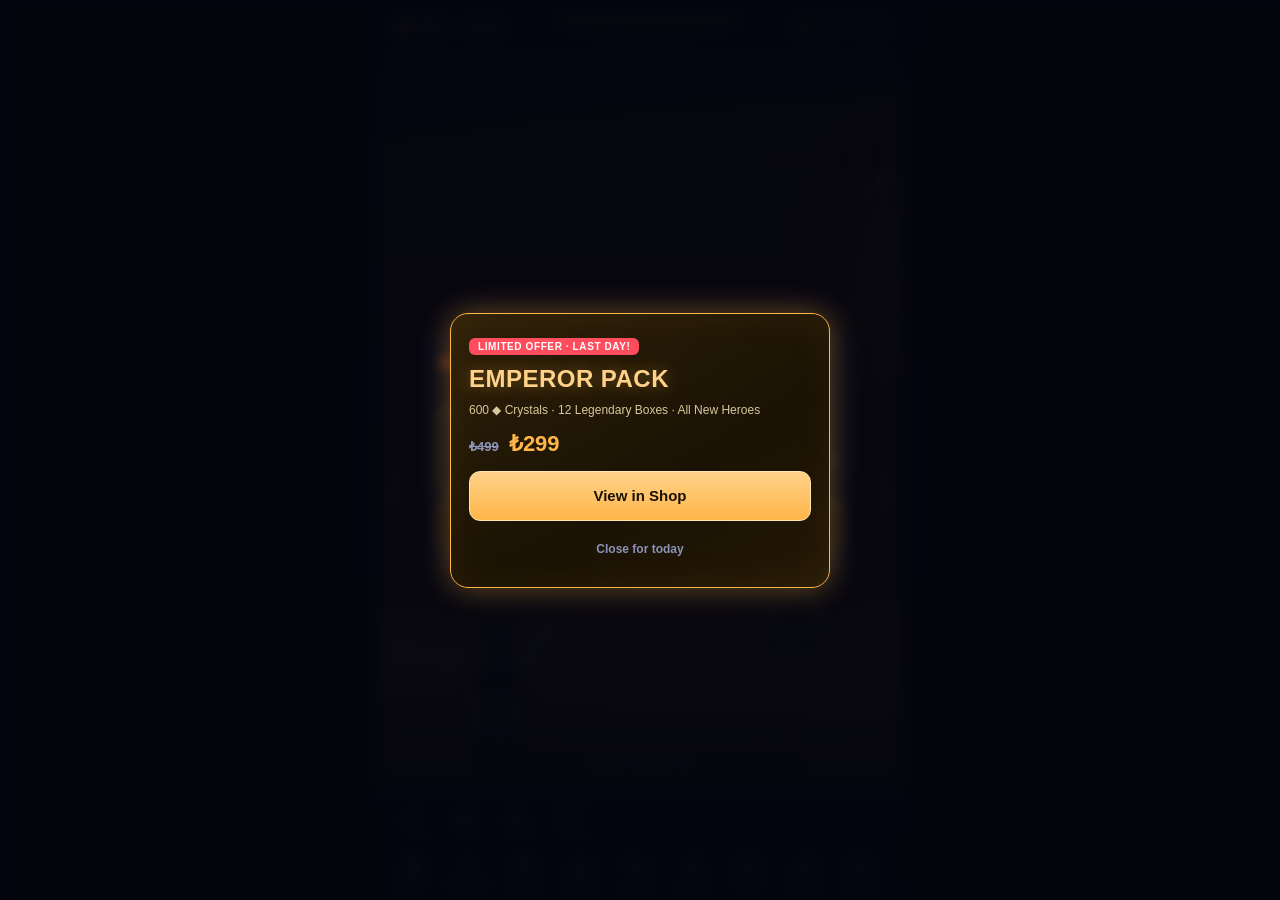
==== index.html @ 4dda8eac "Add files via upload" ====
<!DOCTYPE html>
<html lang="en">
<head>
<meta charset="UTF-8">
<meta name="viewport" content="width=device-width, initial-scale=1.0, user-scalable=no, viewport-fit=cover">
<title>NOVA BLADE: Galactic Empire</title>
<link rel="stylesheet" href="nova-v3-theme.css?v=8">
<link rel="stylesheet" href="nova-worldboss.css?v=4">
<link rel="stylesheet" href="nova-artifacts.css?v=1">
<style id="nbHitJuice">
.nbj-slash{ position:absolute; z-index:6; pointer-events:none; }
.nbj-slash svg{ overflow:visible; }
.nbj-slash path{ stroke-dasharray:180; stroke-dashoffset:180; animation:nbjSlash .26s ease-out forwards; }
@keyframes nbjSlash{ 0%{ stroke-dashoffset:180; opacity:.2; } 30%{ opacity:1; } 100%{ stroke-dashoffset:-180; opacity:0; } }
.nbj-callout{ position:absolute; left:50%; top:34%; transform:translate(-50%,-50%);
  z-index:14; pointer-events:none; font-family:'Orbitron',ui-monospace,system-ui,sans-serif; font-weight:900;
  letter-spacing:.04em; white-space:nowrap; animation:nbjPop .9s cubic-bezier(.2,1.4,.4,1) forwards; }
@keyframes nbjPop{ 0%{ opacity:0; transform:translate(-50%,-50%) scale(.4) rotate(-4deg); }
  16%{ opacity:1; transform:translate(-50%,-58%) scale(1.18) rotate(2deg); }
  34%{ transform:translate(-50%,-60%) scale(1) rotate(0); }
  74%{ opacity:1; } 100%{ opacity:0; transform:translate(-50%,-86%) scale(.96); } }
#heroWrap.nbj-charged{ animation:nbjCharge .9s ease-out; }
@keyframes nbjCharge{ 0%{ filter:drop-shadow(0 0 0 transparent); } 30%{ filter:drop-shadow(0 0 10px var(--hc,#8fe9ff)) brightness(1.12); } 100%{ filter:drop-shadow(0 0 0 transparent); } }
</style>
<script src="faz2-art.js"></script>
<script src="faz2-enemies.js"></script>
<script src="faz2-weapons.js"></script>
<style id="nb2SwordGallery">
.swGallery{display:flex;flex-direction:column;gap:10px}
.swCard{background:var(--panel,#12141f);border:1px solid var(--line2,#2a2f3e);border-radius:var(--rad,12px);overflow:hidden;box-shadow:var(--shadow,0 2px 8px rgba(0,0,0,.3))}
.swCard.eqd{border-color:var(--gold,#ffb547);box-shadow:0 0 12px rgba(255,181,71,.22)}
.swCard.lck{opacity:.62}
.swArt{position:relative;background:radial-gradient(120% 100% at 50% 30%,#10131f,#06070f 74%);aspect-ratio:13/9;max-height:128px}
.swArt svg{width:100%;height:100%;display:block}
.swLocked{display:flex;align-items:center;justify-content:center;height:100%;min-height:84px;font:800 36px/1 ui-monospace,monospace;color:#2a3142}
.swTier{position:absolute;top:8px;left:8px;font:800 10px/1 ui-monospace,monospace;letter-spacing:.1em;padding:4px 8px;border-radius:5px;color:#05060f;background:#aeb8c6}
.swTier[data-t="Advanced"]{background:#54e08a}.swTier[data-t="Rare"]{background:#4db8ff}.swTier[data-t="Epic"]{background:#b86bff}.swTier[data-t="Legendary"]{background:#ffb24a}.swTier[data-t="Mythic"]{background:#ff7ad8}
.swEq{position:absolute;top:8px;right:8px;font:800 9px/1 ui-monospace,monospace;letter-spacing:.06em;color:var(--gold,#ffb547);background:rgba(255,181,71,.16);border:1px solid rgba(255,181,71,.4);padding:4px 7px;border-radius:999px}
.swInfo{padding:10px 12px 12px}
.swName{font-weight:800;font-size:15px;display:flex;align-items:center;gap:8px;flex-wrap:wrap}
.swDesc{color:var(--dim,#8b93a8);font-size:12.5px;margin-top:3px}
.swFx{color:var(--cyan,#7fe0ff);font-size:12px;margin-top:5px}
.swBtns{margin-top:10px}
.swCard .btnCol{display:flex;gap:8px}
</style>
<style id="nbSwingFx">
/* ===== Gerçekçi kılıç savurma — ayaklar yere sabit, hareket katmanlı ===== */
/* Katman 1: tüm vücut ayak temas noktasından hafifçe denge alır (kayma YOK, sadece dönüş). */
#heroWrap{ transform-origin:50% 97%; }
#heroWrap.nbSwR{ animation:nbBraceR .44s cubic-bezier(.3,.8,.28,1); }
#heroWrap.nbSwL{ animation:nbBraceL .44s cubic-bezier(.3,.8,.28,1); }
#heroWrap.nbSwBig.nbSwR{ animation:nbBraceRb .48s cubic-bezier(.3,.8,.28,1); }
#heroWrap.nbSwBig.nbSwL{ animation:nbBraceLb .48s cubic-bezier(.3,.8,.28,1); }
@keyframes nbBraceR{ 0%{transform:rotate(0)} 16%{transform:rotate(-2.5deg)} 44%{transform:rotate(4deg)} 66%{transform:rotate(1.5deg)} 100%{transform:rotate(0)} }
@keyframes nbBraceL{ 0%{transform:rotate(0)} 16%{transform:rotate(-2deg)} 44%{transform:rotate(3deg)} 66%{transform:rotate(1deg)} 100%{transform:rotate(0)} }
@keyframes nbBraceRb{ 0%{transform:rotate(0)} 16%{transform:rotate(-3.5deg)} 44%{transform:rotate(6deg)} 66%{transform:rotate(2.5deg)} 100%{transform:rotate(0)} }
@keyframes nbBraceLb{ 0%{transform:rotate(0)} 16%{transform:rotate(-3deg)} 44%{transform:rotate(5deg)} 66%{transform:rotate(2deg)} 100%{transform:rotate(0)} }

/* Katman 2: üst gövde BELDEN döner (coil → snap → toparlanma). Bacaklar oynamaz. */
#heroWrap svg .nbUpper{ transform-box:view-box; transform-origin:60px 99px; }
#heroWrap.nbSwR svg .nbUpper{ animation:nbBodyR .44s cubic-bezier(.3,.8,.28,1); }
#heroWrap.nbSwL svg .nbUpper{ animation:nbBodyL .44s cubic-bezier(.3,.8,.28,1); }
#heroWrap.nbSwBig.nbSwR svg .nbUpper{ animation:nbBodyRb .48s cubic-bezier(.3,.8,.28,1); }
#heroWrap.nbSwBig.nbSwL svg .nbUpper{ animation:nbBodyLb .48s cubic-bezier(.3,.8,.28,1); }
@keyframes nbBodyR{ 0%{transform:rotate(0)} 16%{transform:rotate(-9deg)} 44%{transform:rotate(15deg)} 66%{transform:rotate(7.5deg)} 100%{transform:rotate(0)} }
@keyframes nbBodyL{ 0%{transform:rotate(0)} 16%{transform:rotate(-7deg)} 44%{transform:rotate(12.5deg)} 66%{transform:rotate(6.5deg)} 100%{transform:rotate(0)} }
@keyframes nbBodyRb{ 0%{transform:rotate(0)} 16%{transform:rotate(-12deg)} 44%{transform:rotate(19deg)} 66%{transform:rotate(9.5deg)} 100%{transform:rotate(0)} }
@keyframes nbBodyLb{ 0%{transform:rotate(0)} 16%{transform:rotate(-9.5deg)} 44%{transform:rotate(16deg)} 66%{transform:rotate(8.5deg)} 100%{transform:rotate(0)} }

/* Katman 3: kol omuzdan dönerek kılıcı geniş bir yay çizer (gövdeyle birleşince tam savurma) */
#heroWrap svg #armG{ transform-box:view-box; transform-origin:64px 64px; }
#heroWrap.nbSwR svg #armG{ animation:nbArmR .44s cubic-bezier(.28,.82,.26,1); }
#heroWrap.nbSwL svg #armG{ animation:nbArmL .44s cubic-bezier(.28,.82,.26,1); }
#heroWrap.nbSwBig.nbSwR svg #armG{ animation:nbArmRb .48s cubic-bezier(.28,.82,.26,1); }
#heroWrap.nbSwBig.nbSwL svg #armG{ animation:nbArmLb .48s cubic-bezier(.28,.82,.26,1); }
@keyframes nbArmR{ 0%{transform:rotate(4deg)} 16%{transform:rotate(-64deg)} 44%{transform:rotate(42deg)} 66%{transform:rotate(28deg)} 100%{transform:rotate(0)} }
@keyframes nbArmL{ 0%{transform:rotate(-2deg)} 16%{transform:rotate(-44deg)} 44%{transform:rotate(56deg)} 66%{transform:rotate(36deg)} 100%{transform:rotate(0)} }
@keyframes nbArmRb{ 0%{transform:rotate(6deg)} 16%{transform:rotate(-76deg)} 44%{transform:rotate(50deg)} 66%{transform:rotate(33deg)} 100%{transform:rotate(0)} }
@keyframes nbArmLb{ 0%{transform:rotate(-2deg)} 16%{transform:rotate(-52deg)} 44%{transform:rotate(66deg)} 66%{transform:rotate(42deg)} 100%{transform:rotate(0)} }

/* Katman 4: bilek kıvrılması — kılıca şak diye keskinlik verir */
#heroWrap svg #swordG{ transform-box:view-box; transform-origin:0 0; }
#heroWrap.nbSwR svg #swordG{ animation:nbBladeR .44s cubic-bezier(.3,.85,.28,1); }
#heroWrap.nbSwL svg #swordG{ animation:nbBladeL .44s cubic-bezier(.3,.85,.28,1); }
@keyframes nbBladeR{ 0%{transform:translate(83px,84px) rotate(48deg)} 16%{transform:translate(83px,84px) rotate(20deg)} 44%{transform:translate(83px,84px) rotate(52deg)} 100%{transform:translate(83px,84px) rotate(32deg)} }
@keyframes nbBladeL{ 0%{transform:translate(83px,84px) rotate(16deg)} 16%{transform:translate(83px,84px) rotate(46deg)} 44%{transform:translate(83px,84px) rotate(14deg)} 100%{transform:translate(83px,84px) rotate(32deg)} }

/* Kılıç izi — bıçağı takip eden ince, konik bir savurma çizgisi (halka/bloom DEĞİL) */
#heroWrap svg #slashTrail{ opacity:0; }
#heroWrap.nbSwR svg #slashTrail,#heroWrap.nbSwL svg #slashTrail{ animation:nbTrail .44s ease-out; }
@keyframes nbTrail{ 0%,28%{opacity:0} 44%{opacity:.5} 64%{opacity:.14} 100%{opacity:0} }

@media (prefers-reduced-motion:reduce){
  #heroWrap.nbSwR,#heroWrap.nbSwL,#heroWrap.nbSwBig.nbSwR,#heroWrap.nbSwBig.nbSwL,
  #heroWrap.nbSwR svg .nbUpper,#heroWrap.nbSwL svg .nbUpper,
  #heroWrap.nbSwR svg #armG,#heroWrap.nbSwL svg #armG,
  #heroWrap.nbSwR svg #swordG,#heroWrap.nbSwL svg #swordG,
  #heroWrap.nbSwR svg #slashTrail,#heroWrap.nbSwL svg #slashTrail{ animation:none; }
}
</style>
</head>
<body>
<div id="topbar">
  <div class="resource"><span class="ico"><svg viewBox="0 0 20 20"><circle cx="10" cy="10" r="8.5" fill="#ffd24a" stroke="#b8860b"/><circle cx="10" cy="10" r="5" fill="none" stroke="#b8860b" stroke-width="1.4"/><path d="M10 6v8M7.6 8h4.8" stroke="#7a5a08" stroke-width="1.4"/></svg></span><span id="creditsVal">0</span></div>
  <div class="resource"><span class="ico"><svg viewBox="0 0 20 20"><path d="M10 1.5 15 7l-5 11.5L5 7Z" fill="#a86bff" stroke="#d9c2ff" stroke-width="1"/><path d="M5 7h10" stroke="#d9c2ff" stroke-width="1"/></svg></span><span id="crystalsVal">0</span></div>
  <div class="resource" id="spaceCredRes" style="display:none"><span class="ico"><svg viewBox="0 0 20 20"><circle cx="10" cy="10" r="8" fill="#35e0d2" stroke="#157d74"/><path d="M10 4v12M4 10h12" stroke="#0a3a36" stroke-width="1.6"/></svg></span><span id="spaceCredVal">0</span></div>
  <div id="zoneInfo"><div id="zoneName">Desert Planet Karoon</div><div id="waveInfo">Wave 1/10 · Global 1</div></div>
  <div id="vipBadge" title="VIP" style="display:none"></div>
  <div id="tourBadge" title="Weekly Tournament rank" style="display:none"></div>
  <button id="settingsBtn" title="Settings">⚙</button>
</div>

<div id="scene" data-screen-label="Battle Scene">
  <div id="bgWrap"></div>
  <div id="particleLayer"></div>
  <div id="alarmLayer"></div><div id="flashLayer"></div><div id="forceFxLayer"></div><div id="forceVignette"></div>
  <div id="actors">
    <div id="allyRow"></div>
    <div id="heroWrap"></div>
    <div id="enemyWrap">
      <div id="enemyHud">
        <div id="enemyName">—</div>
        <div id="hpOuter"><div id="hpFill"></div></div>
        <div id="hpText"></div>
        <div id="bossTimer"><i></i></div><div id="bossTimerTxt"></div>
      </div>
      <div id="enemyArt"><svg id="enemySvg" viewBox="0 0 100 140"></svg></div>
    </div>
  </div>
  <div id="fxLayer"></div>
  <div id="frenzyGlow"></div>
  <div id="buffRow"></div>
  <div id="comboBox"><b id="comboNum">0</b><span id="comboLbl">COMBO</span></div>
  <button id="bossBtn">⚔ Challenge Boss</button>
  <svg id="luckyShip" viewBox="0 0 64 34">
    <defs>
      <linearGradient id="shipHull" x1="0" y1="0" x2="0" y2="1">
        <stop offset="0" stop-color="#eef3ff"/><stop offset=".5" stop-color="#c8d4ee"/><stop offset="1" stop-color="#7e90b8"/></linearGradient>
      <radialGradient id="shipDome" cx=".4" cy=".3" r=".9">
        <stop offset="0" stop-color="#c9fff8"/><stop offset=".5" stop-color="#35e0d2"/><stop offset="1" stop-color="#157d74"/></radialGradient>
    </defs>
    <ellipse cx="32" cy="29" rx="16" ry="3.4" fill="#ffd24a" opacity=".4">
      <animate attributeName="opacity" values=".4;.15;.4" dur=".8s" repeatCount="indefinite"/></ellipse>
    <ellipse cx="32" cy="14" rx="13" ry="9" fill="url(#shipDome)"/>
    <ellipse cx="28" cy="10.5" rx="5" ry="3" fill="#fff" opacity=".45"/>
    <ellipse cx="32" cy="20" rx="28" ry="9" fill="url(#shipHull)" stroke="#5d6e94" stroke-width=".8"/>
    <path d="M6 19 Q32 13 58 19" stroke="#fff" stroke-width="1" fill="none" opacity=".5"/>
    <circle cx="20" cy="22" r="2.3" fill="#ffd24a"><animate attributeName="opacity" values="1;.3;1" dur="1s" repeatCount="indefinite"/></circle>
    <circle cx="32" cy="24" r="2.3" fill="#ffd24a"><animate attributeName="opacity" values="1;.3;1" dur="1s" begin=".33s" repeatCount="indefinite"/></circle>
    <circle cx="44" cy="22" r="2.3" fill="#ffd24a"><animate attributeName="opacity" values="1;.3;1" dur="1s" begin=".66s" repeatCount="indefinite"/></circle>
  </svg>
  <div id="zoneBanner"><div class="arrow">→ ENTERING</div><h2 id="zoneBannerName"></h2><div class="tier" id="zoneBannerTier"></div></div>
  <div id="spaceScene" data-screen-label="Space Scene">
    <div id="spaceBg"></div>
    <div id="spaceHudTag">SPACE</div>
    <div id="playerShip"></div>
    <div id="spaceEnemyWrap">
      <div id="spaceEnemyHud">
        <div id="spaceEnemyName" style="font-size:11px;font-weight:800;color:#fff;text-shadow:0 1px 3px #000;white-space:nowrap;overflow:hidden;text-overflow:ellipsis">—</div>
        <div style="height:7px;margin-top:3px;background:rgba(0,0,0,.6);border:1px solid rgba(255,255,255,.25);border-radius:4px;overflow:hidden"><div id="spaceHpFill" style="height:100%;width:100%;background:linear-gradient(90deg,#35e0d2,#4db8ff);transition:width .12s"></div></div>
        <div id="spaceHpText" style="font-size:10px;color:#cfe8ff;text-shadow:0 1px 2px #000;margin-top:2px;font-variant-numeric:tabular-nums">—</div>
        <div id="spaceBossTimerTxt" style="display:none;font-size:10px;font-weight:800;color:#FFB547;text-shadow:0 1px 2px #000"></div>
      </div>
      <div id="spaceEnemySvgWrap"></div>
    </div>
  </div>
</div>

<div id="combatDock">
  <div id="forceMeter" style="display:none">
    <div id="forceMeterInner"><div id="forceFill"></div></div>
    <span id="forceLvlBadge">Force Lv 1</span>
    <span id="forceXpTxt">0 / 100</span>
  </div>
  <div id="dockRow">
    <div id="skillbar"></div>
    <div id="forceBar"></div>
  </div>
</div>

<div id="bottom">
  <div id="tabs">
    <button class="tab" data-tab="hero"><i class="tIco">🧑‍🚀</i><span>Hero</span></button>
    <button class="tab" data-tab="swords"><i class="tIco">⚔️</i><span>Swords</span></button>
    <button class="tab" data-tab="armors"><i class="tIco">🛡️</i><span>Armor</span></button>
    <button class="tab" data-tab="allies"><i class="tIco">🦸</i><span>Squad</span></button>
    <button class="tab" data-tab="shop"><i class="tIco">🛒</i><span>Shop</span></button>
    <button class="tab" data-tab="crystal"><i class="tIco">💎</i><span>Crystal</span></button>
    <button class="tab" data-tab="loot"><i class="tIco">📦</i><span>Loot</span></button>
    <button class="tab" data-tab="force"><i class="tIco">⚡</i><span>Force</span></button>
    <button class="tab" data-tab="events"><i class="tIco">🎯</i><span>Events</span></button>
    <button class="tab" data-tab="ach"><i class="tIco">🏆</i><span>Awards</span></button>
    <button class="tab" data-tab="artifacts"><i class="tIco">🏺</i><span>Artifacts</span></button>
    <button class="tab" data-tab="space"><i class="tIco">🚀</i><span>Space</span></button>
  </div>
  <div id="panelHead">
    <span class="caps" id="panelTitle">Hero</span>
    <div id="buyMult">
      <button class="bm on" data-m="1">x1</button>
      <button class="bm" data-m="10">x10</button>
      <button class="bm" data-m="100">x100</button>
      <button class="bm" data-m="max">MAX</button>
    </div>
    <button id="panelGrow" title="Expand / shrink panel">⤢</button>
    <button id="panelClose" title="Close panel">✕</button>
  </div>
  <div id="panel"></div>
</div>

<div id="toasts"></div>

<div class="modalBg" id="sideModal">
  <div class="modal">
    <h2>Choose Your Force Path</h2>
    <p class="note">The fate of the galaxy is in your hands, Guardian. The Force is with you — but on which side? <b>This choice is permanent.</b></p>
    <div class="sideCards">
      <button class="sideCard jediCard" id="pickJedi">
        <span class="sIco">⚡</span>
        <h3>LIGHT SIDE</h3>
        <p>Balance, focus, and protection.<br>Force Push · Force Clarity · Force Meditation</p>
      </button>
      <button class="sideCard sithCard" id="pickSith">
        <span class="sIco">🔥</span>
        <h3>DARK SIDE</h3>
        <p>Rage, power, and destruction.<br>Force Lightning · Dark Rage · Force Crush</p>
      </button>
    </div>
  </div>
</div>

<div class="modalBg" id="settingsModal">
  <div class="modal">
    <h2>Settings</h2>
    <div class="switchRow"><span>Sound effects</span><button class="mBtn" id="soundToggle" style="flex:0 0 auto;min-width:64px">On</button></div>
    <div class="sectionTitle">Save data</div>
    <p class="note">The game saves automatically on this device; close and reopen the page to pick up where you left off. To move your backup to another device, export your save code.</p>
    <textarea id="saveBox" placeholder="Your save code appears here when you export. To import, paste a code here."></textarea>
    <div class="mRow">
      <button class="mBtn accent" id="exportBtn">Export</button>
      <button class="mBtn accent" id="importBtn">Import</button>
    </div>
    <div class="mRow">
      <button class="mBtn danger" id="resetBtn">Reset all progress</button>
      <button class="mBtn" id="closeSettings">Close</button>
    </div>
  </div>
</div>

<div class="modalBg" id="offlineModal">
  <div class="modal">
    <h2>Welcome back, Guardian</h2>
    <p class="note" id="offlineDesc">Your hero squad kept fighting while you were away.</p>
    <div class="big" id="offlineAmt">+0</div>
    <div class="mRow"><button class="mBtn accent" id="offlineOk">Collect</button></div>
  </div>
</div>

<div class="modalBg" id="prestigeModal">
  <div class="modal">
    <h2>Galaxy Leap</h2>
    <p class="note">Leap to a new galaxy. Your gold, hero level, ally levels and wave progress reset — swords, armor, crystals and awards carry over. You earn:</p>
    <div class="big" style="font-size:24px;font-weight:800;color:var(--purple);text-align:center;margin:10px 0" id="prestigeGain">0 ◆</div>
    <p class="note">Each Plasma Crystal permanently grants <b style="color:var(--purple)">+4% all damage</b> and <b style="color:var(--gold)">+2% gold</b>.</p>
    <div class="mRow">
      <button class="mBtn accent" id="prestigeConfirm">Leap!</button>
      <button class="mBtn" id="prestigeCancel">Not yet</button>
    </div>
  </div>
</div>
<script>
'use strict';
/* ============================================================
   NOVA BLADE: Galactic Empire — single-file idle tycoon
   All balance constants live in CONFIG.
   ============================================================ */
/* ============================================================
   GAME_CONFIG — TÜM DENGE SABİTLERİ BURADA.
   Başka bir geliştirici yalnızca bu bloğu düzenleyerek oyunu
   yeniden dengeleyebilir. (Görev 1.3)
   ============================================================ */
const GAME_CONFIG = {
  /* --- Enemy HP curve: 3-phase difficulty (rebalanced v4) --- */
  hpBase: 10,
  hpGrowthEarly: 1.25,  midWave: 30,   // Waves 1–30: gentle warm-up
  hpGrowthMid:   1.34,  lateWave: 70,  // Waves 31–70: steady tempo
  hpGrowthLate:  1.44,                 // Waves 71+: aggressive scaling
  /* --- Boss & mini-boss (beatable: lower HP mult, longer timer) --- */
  bossHpMult: 5, bossTime: 35, bossRewardMult: 16,   // section boss every 10 waves
  miniBossHpMult: 2.6, miniBossRewardMult: 6,        // mini-boss every 5 waves
  /* --- Income & cost curves --- */
  rewardFactor: 0.26,
  tapBase: 1, tapGrowth: 1.082,
  heroCostBase: 5, heroCostGrowth: 1.115,  // cost grows faster than damage → smooth treadmill, no runaway
  autoHitMult: 2.2,               // auto-strike = tap damage × 2.2
  baseAtkSpeed: 1.0, maxAtkSpeed: 5.0,
  baseCrit: 3, baseCritMult: 4, capCrit: 30, capCritMult: 20,
  baseSync: 0.25,                 // each tap adds 25% of an auto-strike
  allyGrowth: 1.10, allyCostGrowth: 1.10, allyInterval: 5,
  allyMilestones: [25,50,100,200], allyMilestoneMult: 4,
  /* --- Prestij (Galaksi Sıçraması) --- */
  prestigeWave: 60, crystalDiv: 12, crystalPow: 1.5,
  crystalDmg: 0.04, crystalCred: 0.02,
  offlineRate: 0.4, offlineCapHrs: 8,
  /* --- Savaş hissi --- */
  comboWindow: 0.9, comboTarget: 50, frenzyDur: 5,
  shipMinGap: 180, shipMaxGap: 300,
  spawnDelay: 0.4, tick: 0.1, maxNum: 1e300, maxParticles: 95,
  /* --- UZAY modu (Görev 4) --- */
  space: {
    unlockWave: 20,              // hangar bu dalgadan önce kilitli
    hpBase: 40, hpGrowth: 1.42,  // uzay düşman HP eğrisi
    bossHpMult: 10, rewardFactor: 0.55,
    tapBase: 3, tapGrowthPerUp: 1.22,  // silah yükseltmesi başına tap hasarı çarpanı
    dpsPerUp: 4,                 // motor yükseltmesi başına pasif DPS
    upCostBase: 350, upCostGrowth: 1.17,
    lootDropNormal: 0.08, lootDropBoss: 0.5,
    sets: 5, wavesPerSet: 10     // 5 bölüm seti × 10 dalga, her set boss ile biter
  }
};
const CONFIG = GAME_CONFIG; // motor içi kısa ad

/* ================= 20 IŞIN KILICI (Görev 2) =================
   Her kılıç SVG ile çizilir; renk + özel stat profili tablodan. */
const SWORDS = [
 {name:'Sky Heirloom',          mult:1,     cost:0,      fx:'+10% tap damage',                      tap:0.10,    color:'#4db8ff', glow:'#9fd9ff', type:'thin',   lore:'A generation\u2019s first blade; its blue flame still loyal.'},
 {name:'Crimson Tyrant',         mult:3,     cost:250,    fx:'+5% crit chance',                         critCh:5,    color:'#ff4d5e', glow:'#ffb3ba', type:'std',    lore:'It trembles like the breath of a dark lord.'},
 {name:'Master\u2019s Green',     mult:8,     cost:6e3,   fx:'+2 Force XP per second (Force regen)', forceRegen:2, color:'#54e08a', glow:'#b8ffd4', type:'std',   lore:'The balance of a small but wise master.'},
 {name:'Violet Verdict',           mult:20,    cost:90e3,  fx:'10% stun chance (stunned enemies take +50% damage)', stun:0.10, color:'#b86bff', glow:'#e3ccff', type:'long', lore:'A unique violet crystal only one master could wield.'},
 {name:'Cross Guard',      mult:48,    cost:1.4e6,  fx:'Shockwave: +15% area damage',            shock:1, aoe:0.15, color:'#ff3b30', glow:'#ffb3a8', type:'cross', lore:'An unstable core, tamed by a crossguard vent.'},
 {name:'Twin White',          mult:110,   cost:20e6,   fx:'+0.5 attack speed',                        aspd:0.5,    color:'#f2f6ff', glow:'#ffffff', type:'twin',   lore:'Two white flames, a single will.'},
 {name:'Cracked Ember',          mult:260,   cost:260e6,  fx:'Bleed: 30% of tap damage/sec for 4s', dot:0.30, color:'#ff2d3e', glow:'#ff9aa4', type:'cracked', lore:'A cracked crystal burns with rage and leaves wounds.'},
 {name:'Nightblade',         mult:620,   cost:3.4e9,    fx:'Armor pierce: +15% all damage',               pierce:0.15, color:'#15181f', glow:'#ffffff', type:'dark',   lore:'A black-steel legend; the leader is whoever wields it.'},
 {name:'Orange Current',        mult:1.5e3, cost:44e9,   fx:'Combo target \u221210 (reach frenzy faster)', combo:10, color:'#ff8a3a', glow:'#ffd2a8', type:'arc',  lore:'A young wanderer\u2019s hope burns orange.'},
 {name:'Yellow Sentinel',        mult:3.6e3, cost:560e9, fx:'+25% Force XP gain',                   forceXp:0.25, color:'#ffd24a', glow:'#fff0b8', type:'std',   lore:'The color of the watchful; it shines with patience.'},
 {name:'Spinning Crescent',         mult:8.5e3, cost:7e12,  fx:'+25% passive DPS',                           dps:0.25,    color:'#ff4d5e', glow:'#ffb3ba', type:'spin',   lore:'The inquisitors\u2019 terror: it spins without end.'},
 {name:'Double Blue',          mult:20e3,  cost:90e12, fx:'+20% ally hero damage',              ally:0.20,   color:'#4db8ff', glow:'#bfe2ff', type:'double', lore:'Two hilts, two allies; battle meditation.'},
 {name:'Dark Ancient',      mult:48e3,  cost:1.1e15, fx:'+25% dark damage (if Dark Side chosen)', dark:0.25, color:'#c41e2f', glow:'#ff8a96', type:'long', lore:'The legacy of a warrior who tasted both light and dark.'},
 {name:'Ancient Pale',         mult:115e3, cost:14e15,  fx:'Defense: +5s boss timer',               bossT:5,     color:'#9fc6e8', glow:'#e2f2ff', type:'thin',   lore:'The pale blue of the first temples; unshakable.'},
 {name:'Double-Edged Red',  mult:270e3, cost:175e15, fx:'+\u00d73 crit damage multiplier',                 critM:3,     color:'#ff4d5e', glow:'#ffb3ba', type:'double', lore:'A double-edged shadow; few see it, none tell.'},
 {name:'Golden Hunter',          mult:650e3, cost:2.2e18, fx:'+25% gold drop',                        cred:0.25,   color:'#ffd24a', glow:'#fff0b8', type:'wide',   lore:'The sworn color of bounty hunters: gold.'},
 {name:'Crimson Fury',        mult:1.5e6, cost:28e18,  fx:'+45% boss damage',                        bossDmg:0.45,   color:'#ff2438', glow:'#ff9aa4', type:'giant',  lore:'Fury from the shadows; the nightmare of bosses.'},
 {name:'Exile Green',       mult:3.7e6, cost:360e18, fx:'Survival: +4s boss timer, +15% offline income', bossT:4, offRate:0.15, color:'#2e8b57', glow:'#9fe5c4', type:'std', lore:'The exile\u2019s deep green; alone but resilient.'},
 {name:'Holocron Blue',   mult:8.8e6, cost:4.5e21,   fx:'+50% Force XP gain',                   forceXp:0.50, color:'#6ad4ff', glow:'#dff5ff', type:'beam',  lore:'It carries the light of ancient holocrons.'},
 {name:'Eternal Dark',      mult:21e6,  cost:60e21, fx:'+5% ALL stats',                          allplus:0.05, color:'#1a0a10', glow:'#ff3b4d', type:'eternal', lore:'The eternal throne\u2019s last secret: black flame, crimson heart.'}
];

/* ================= 20 ZIRH SETİ (Görev 3) =================
   tier: Hafif / Orta / Ağır / Özel — her set kredi çarpanı + özel bonus verir. */
const ARMORS = [
 {name:'Apprentice Tunic',          tier:'Light', mult:1,   cost:0,      fx:'+10% Force XP',                    forceXp:0.10, style:'robe',
  c:{cloak:'#d9cfae',body:'#efe7cc',trim:'#8a7a55'}},
 {name:'Shock Trooper Armor',      tier:'Medium',  mult:1.5, cost:3e3,    fx:'Defense: +3s boss timer',       bossT:3,   style:'plate',
  c:{cloak:'#aeb8cf',body:'#eef1f8',trim:'#4db8ff'}},
 {name:'White Infantry Shell',   tier:'Medium',  mult:2.2, cost:45e3,   fx:'Endurance: +2s boss timer, 3% lucky gold', bossT:2, lucky:0.03, style:'plate',
  c:{cloak:'#cfd6e4',body:'#f4f6fb',trim:'#9aa3ad'}},
 {name:'Starsteel Armor',   tier:'Heavy',  mult:3.2, cost:600e3,  fx:'Pierce resist: +8% all damage',     dmg:0.08,  style:'plate',
  c:{cloak:'#3e4658',body:'#7d8aa3',trim:'#cfd9ea'}},
 {name:'Dark Acolyte Robe',tier:'Light', mult:4.5, cost:8e6,    fx:'+15% dark damage',              dark:0.15, style:'robe',
  c:{cloak:'#1a1020',body:'#2a1830',trim:'#ff3b4d'}},
 {name:'Knight Tunic',        tier:'Light', mult:6.5, cost:100e6,  fx:'+15% all ally hero DPS',   droid:0.15,style:'robe',
  c:{cloak:'#6b5a3e',body:'#c9b896',trim:'#8a7a55'}},
 {name:'Rebel Pilot Vest',  tier:'Light', mult:9,   cost:1.2e9,  fx:'+15% gold',                       cred:0.15, style:'vest',
  c:{cloak:'#b34a28',body:'#e8702e',trim:'#f2f6ff'}},
 {name:'Commander Uniform',    tier:'Medium',  mult:13,  cost:15e9,   fx:'Boss resist: +6s boss timer',  bossT:6,   style:'commander',
  c:{cloak:'#3a4254',body:'#5a6478',trim:'#9aa3ad'}},
 {name:'Dark Lord Set',        tier:'Heavy',  mult:18,  cost:200e9,  fx:'+10% all damage, +10% gold',       dmg:0.10, cred:0.10, style:'phantom',
  c:{cloak:'#0d1018',body:'#1d2230',trim:'#ff3b4d'}},
 {name:'Warrior Twin Set',    tier:'Light', mult:25,  cost:2.5e12, fx:'Speed: +0.3 attack speed',           aspd:0.3,  style:'vest',
  c:{cloak:'#7a4a2e',body:'#e8e4da',trim:'#4db8ff'}},
 {name:'Inquisitor Hunter Armor',    tier:'Medium',  mult:34,  cost:30e12,  fx:'+\u00d73 crit damage multiplier',         critM:3,   style:'phantom',
  c:{cloak:'#16101c',body:'#2a1f33',trim:'#ff2438'}},
 {name:'Desert Raider Set',     tier:'Medium',  mult:46,  cost:400e12, fx:'Desert damage: +50% damage on desert planet', desert:0.50, style:'poncho',
  c:{cloak:'#8a6a44',body:'#b8956a',trim:'#e0c188'}},
 {name:'Bounty Hunter Rig',    tier:'Medium',  mult:62,  cost:5e15,   fx:'Gold multiplier: 10% lucky double gold', lucky:0.10, style:'vest',
  c:{cloak:'#2e4a3a',body:'#4a6e54',trim:'#ffd24a'}},
 {name:'Night Priestess Garb', tier:'Light', mult:82,  cost:65e15,  fx:'Spell power: Force abilities +25% stronger', forceAmp:0.25, style:'robe',
  c:{cloak:'#241540',body:'#3a2260',trim:'#a86bff'}},
 {name:'Wanderer\u2019s Attire',    tier:'Heavy',  mult:105, cost:800e15, fx:'Dual stat: +12% damage, +0.2 attack speed', dmg:0.12, aspd:0.2, style:'regalia',
  c:{cloak:'#2a1450',body:'#3b1e6e',trim:'#ff3b4d'}},
 {name:'Grand Master Set',       tier:'Heavy',  mult:135, cost:10e18,  fx:'Force regen: +4 Force XP per second', forceRegen:4, style:'robe',
  c:{cloak:'#e8dfc4',body:'#f6f0dc',trim:'#ffd24a'}},
 {name:'Eternal Dark Robe',  tier:'Heavy',  mult:170, cost:130e18, fx:'+40% dark damage',              dark:0.40, style:'phantom',
  c:{cloak:'#08060c',body:'#141018',trim:'#ff3b4d'}},
 {name:'Unity Armor',          tier:'Medium',  mult:215, cost:1.6e21, fx:'Renewal: +20% offline income, +10% ally DPS', offRate:0.20, droid:0.10, style:'commander',
  c:{cloak:'#24344e',body:'#3a527a',trim:'#ffd24a'}},
 {name:'Tiny Guardian Charm',tier:'Special',  mult:270, cost:20e21,  fx:'Luck: 20% lucky double gold',     lucky:0.20, style:'etched',
  c:{cloak:'#0e3024',body:'#16503a',trim:'#aaff4a'}},
 {name:'Rogue Apprentice Set',       tier:'Light', mult:340, cost:250e21, fx:'Combo: frenzy target \u221215',      combo:15,  style:'vest',
  c:{cloak:'#1e3a52',body:'#2e5a7e',trim:'#ff8a3a'}}
];

/* ================= LOOT DROPS ================= */
const LOOT_DROP_NORMAL = 0.03, LOOT_DROP_BOSS = 0, LOOT_MAX_SLOTS = 20;
const LOOT_RARITIES = [
 {id:'common',    name:'Common',  color:'#9aa3ad', glow:'#c7ccd1', weight:60, statMult:1.0, prefix:''},
 {id:'rare',      name:'Rare',    color:'#4db8ff', glow:'#9fd9ff', weight:28, statMult:1.8, prefix:'Enhanced'},
 {id:'epic',      name:'Epic',     color:'#b86bff', glow:'#e3ccff', weight:10, statMult:3.5, prefix:'Plasma-Core'},
 {id:'legendary', name:'Legendary', color:'#ffd24a', glow:'#fff0b8', weight:2,  statMult:8.0, prefix:'Void-Touched'}
];
const LOOT_TEMPLATES = [
 // WEAPON slot loot
 {type:'blade', id:'lt_tapDmg',   name:'War Blade',      stat:'tapDmgPct', baseVal:0.08, statLabel:'+{v} tap damage'},
 {type:'blade', id:'lt_dps',      name:'Auto Striker',        stat:'dpsPct',    baseVal:0.06, statLabel:'+{v} auto DPS'},
 {type:'blade', id:'lt_critCh',   name:'Precision Edge',      stat:'critCh',    baseVal:2,    statLabel:'+{v}% crit chance'},
 {type:'blade', id:'lt_critMult', name:'Shredder',       stat:'critMult',  baseVal:0.5,  statLabel:'+\u00d7{v} crit multiplier'},
 {type:'blade', id:'lt_aspd',     name:'Agile Cutter',      stat:'aspd',      baseVal:0.1,  statLabel:'+{v} attack speed'},
 // ZIRH slotu ganimetleri
 {type:'armor', id:'lt_credPct',  name:'Fortune Plate',     stat:'credPct',   baseVal:0.10, statLabel:'+{v} gold income'},
 {type:'armor', id:'lt_droidPct', name:'Tactical Harness',      stat:'droidPct',  baseVal:0.08, statLabel:'+{v} ally damage'},
 {type:'armor', id:'lt_allDmg',   name:'War Cloak',    stat:'allDmgPct', baseVal:0.06, statLabel:'+{v} all damage'},
 {type:'armor', id:'lt_tapDmg2',  name:'Striker Vest',      stat:'tapDmgPct', baseVal:0.06, statLabel:'+{v} tap damage'},
 {type:'armor', id:'lt_bossTmr',  name:'Shield Shell',     stat:'bossT',     baseVal:2,    statLabel:'+{v}s boss timer'},
 // DROID ACCESSORY slot loot
 {type:'droid', id:'lt_drAlly',   name:'Targeting Droid',  stat:'droidPct',  baseVal:0.10, statLabel:'+{v} ally damage'},
 {type:'droid', id:'lt_drGold',   name:'Cargo Droid',      stat:'credPct',   baseVal:0.08, statLabel:'+{v} gold income'},
 {type:'droid', id:'lt_drForce',  name:'Meditation Droid', stat:'forceXpPct',baseVal:0.10, statLabel:'+{v} Force XP'},
 {type:'droid', id:'lt_drAll',    name:'Battle Analysis Droid',stat:'allDmgPct',baseVal:0.05, statLabel:'+{v} all damage'},
 // ===== GÖREV 3D: 8 YENİ GANİMET TEMPLATE (yeni kahramanlarla sinerji) =====
 {type:'accessory', id:'lt_novaCore',   name:'Nova Core', stat:'allDmgPct',     baseVal:0.10, statLabel:'+{v} all damage',    syn:'KAI-7'},
 {type:'accessory', id:'lt_voidShard',  name:'Void Shard', stat:'lootChancePct', baseVal:0.06, statLabel:'+{v} loot chance',syn:'VOSS'},
 {type:'accessory', id:'lt_quantumLens',name:'Quantum Lens', stat:'critCh',        baseVal:3,    statLabel:'+{v}% crit chance',syn:'SERA'},
 {type:'accessory', id:'lt_ancientSigil',name:'Ancient Sigil',   stat:'offlineRatePct',baseVal:0.12, statLabel:'+{v} offline income',syn:'ZEN'},
 {type:'accessory', id:'lt_echoCrystal',name:'Echo Crystal', stat:'forceXpPct',    baseVal:0.14, statLabel:'+{v} Force XP',     syn:'LYRA'},
 {type:'blade', id:'lt_darkRelic',   name:'Dark Relic',   stat:'critMult',      baseVal:0.6,  statLabel:'+\u00d7{v} crit multiplier',syn:'VOSS'},
 {type:'armor', id:'lt_starFragment',name:'Star Fragment',    stat:'credPct',       baseVal:0.14, statLabel:'+{v} gold income', syn:'ZEN'},
 {type:'droid', id:'lt_plasmaCell',  name:'Plasma Cell',    stat:'dpsPct',        baseVal:0.10, statLabel:'+{v} auto DPS',      syn:'KAI-7'}
];

const ALLIES = [
 {name:'KORRA DUNE', title:'Recon Pioneer',   skin:'kesifci', dps:3,   cost:150,   glow:'#49e8c4', dmgType:'physical', quip:'"Target marked. Engaging!"'},
 {name:'VEX MARR',   title:'Night Operative', skin:'gece',    dps:550, cost:1.5e6, glow:'#6a8aff', dmgType:'energy',   quip:'"The shadows strike with me."'},
 // ===== GÖREV 1: 5 YENİ KAHRAMAN =====
 {name:'LYRA', title:'Light Temple Priestess', skin:'lyra', dps:9.5e3, cost:8e9, glow:'#ffe9a8', dmgType:'light',     pid:'lyra',
  passive:'Critical hits grant <b>+15%</b> loot drop chance.', lootFx:'Crits draw loot with light.',
  quip:'"The light shows the way; darkness flees it."'},
 {name:'KAI-7', title:'War Droid', skin:'kai7', dps:24e3, cost:160e9, glow:'#4db8ff', dmgType:'energy', pid:'kai7',
  passive:'Every <b>10 waves</b>, a combined auto-strike: passive DPS stacks <b>+25%</b> permanently (max +150%).', lootFx:'Scan protocol: loot drops +8%.',
  quip:'"Targeting locked. Protocol: destroy."'},
 {name:'VOSS', title:'Dark Side Agent', skin:'voss', dps:62e3, cost:3.2e12, glow:'#ff3b4d', dmgType:'dark', pid:'voss',
  passive:'Boss fights: damage <b>+30%</b> and boss loot quality rises.', lootFx:'Boss loot can jump one rarity tier up.',
  quip:'"Fear is the purest form of power."'},
 {name:'SERA', title:'Quantum Sniper', skin:'sera', dps:155e3, cost:65e12, glow:'#b86bff', dmgType:'physical', pid:'sera',
  passive:'Stacked aim: crit multiplier <b>\u00d72</b> (doubles crit power).', lootFx:'Precise shot: chance for +1 rarity on crit loot.',
  quip:'"One breath. One shot. One corpse."'},
 {name:'ZEN', title:'Meditation Master', skin:'zen', dps:420e3, cost:1.3e15, glow:'#54e08a', dmgType:'poison', pid:'zen',
  passive:'Offline earnings <b>+30%</b> and Force XP fills <b>2\u00d7 faster</b>.', lootFx:'Serenity: all loot stat values +6%.',
  quip:'"Within stillness lies infinite power."'},
 // ===== JETPACK İLE UÇAN HAVA KAHRAMANLARI (havadan ışın silahı) =====
 {name:'ARES-9', title:'Jetpack Raider', skin:'jet1', dps:46e3, cost:2.4e12, glow:'#ff9a3a', dmgType:'energy', mode:'air', pid:'ares',
  passive:'Air support: all damage <b>+10%</b>.', lootFx:'Low-flight scan: loot drops +6%.',
  quip:'"The sky is my hunting ground."'},
 {name:'NYX', title:'Orbital Marksman', skin:'jet2', dps:215e3, cost:9e13, glow:'#7fe0ff', dmgType:'energy', mode:'air', pid:'nyx',
  passive:'Thermal optics: loot drop chance <b>+8%</b>.', lootFx:'Long range: chance for +1 rarity on crit loot.',
  quip:'"When I see a target, it is already dead."'},
 {name:'RAZE', title:'Plasma Bombardier', skin:'jet3', dps:640e3, cost:7e15, glow:'#b86bff', dmgType:'energy', mode:'air', pid:'raze',
  passive:'Orbital bombardment: boss damage <b>+25%</b>.', lootFx:'Blast wave: all loot stats +4%.',
  quip:'"There is no cover from fire that comes from above."'}
];

const SKILLS = [
 {id:'flux',  name:'Flux Burst',    icon:'⚡', desc:'Tap damage ×5 for 20s',                          dur:20, cd:300, unlock:25},
 {id:'storm', name:'Credit Storm',  icon:'💰', desc:'Credit drops ×3 for 25s',                        dur:25, cd:480, unlock:50},
 {id:'over',  name:'Overdrive',     icon:'🔥', desc:'Attack speed ×3 and every hit crits for 15s',    dur:15, cd:600, unlock:100},
 {id:'time',  name:'Time Fracture', icon:'⏳', desc:'Enemies spawn with 50% HP for 30s',              dur:30, cd:900, unlock:200}
];

const ZONES = [
 {name:'Desert Planet Karoon', sky:['#2b1a3e','#c4733a'], ground:'#8a5a2c', acc:'#ffd9a0', particle:'sand', layers:'desert',
  enemies:[{n:'Sand Raider',t:'humanoid',p:['#5a4630','#8a6a44','#e0c188']},{n:'Carrion Probe',t:'droid',p:['#7a6a55','#c9b08a','#ff8a3a']},{n:'Dune Breaker',t:'brute',p:['#5e4226','#96703e','#ffb36a']},{n:'DV-7 Desert Patrol',t:'droid',p:['#6a5436','#a8854f','#ff8a3a']}],
  boss:{n:'KRAYT-R8 \u00b7 Sand Tyrant',t:'walker',v:'drill',p:['#6a5436','#a8854f','#ff8a3a']}},
 {name:'Scrap Valley', sky:['#1a2030','#4a4a52'], ground:'#3a3d46', acc:'#ffae3a', particle:'spark', layers:'scrap',
  enemies:[{n:'Patrol Droid',t:'droid',p:['#4f5866','#7e8b9e','#ff5b2d']},{n:'Junk Crawler',t:'beast',p:['#5a554a','#847d6c','#ffd24a']},{n:'Salvage Mech',t:'mech',p:['#454c58','#6e7b8e','#ffae3a']}],
  boss:{n:'VX-CHAOS, Scrap King',t:'mech',v:'cannon',p:['#454d5c','#6f7d92','#ff5b2d']}},
 {name:'Neon City Vexa', sky:['#0a0a24','#27124a'], ground:'#181a2e', acc:'#ff4db8', particle:'rain', layers:'neon',
  enemies:[{n:'Street Crusher',t:'humanoid',p:['#23263c','#3c4163','#ff4db8']},{n:'Cyber Ronin',t:'sith',p:['#16182a','#2c3050','#ff4db8']},{n:'Syndicate Executioner Droid',t:'droid',p:['#1c1f33','#34395a','#35e0d2']},{n:'Watcher Spy Drone',t:'droid',p:['#23263c','#3c4163','#35e0d2']},{n:'Ash Disciple',t:'sith',p:['#1c1f33','#34395a','#ff4db8']}],
  boss:{n:'LORD VEXIS \u00b7 Dark Hand',t:'humanoid',v:'blades',p:['#2a2040','#473668','#ff4db8']}},
 {name:'Ice Planet Krion', sky:['#0c1c33','#3d6e96'], ground:'#cfe7f5', acc:'#9fe5ff', particle:'snow', layers:'ice',
  enemies:[{n:'Ice Recon Probe',t:'droid',p:['#4c6a82','#86abc4','#dff4ff']},{n:'Frost Commando',t:'humanoid',p:['#5e7e96','#9fc2d8','#9fe5ff']},{n:'Glacier Executioner',t:'brute',p:['#3e5e76','#7aa2bc','#dffaff']},{n:'Cryo Patrol Droid',t:'droid',p:['#4c6a82','#86abc4','#9fe5ff']}],
  boss:{n:'GLACIUS \u00b7 White Shadow',t:'walker',v:'horns',p:['#4a6c88','#8db4ce','#e8fbff']}},
 {name:'Forest Moon Sylva', sky:['#0c2316','#1d4a2c'], ground:'#143820', acc:'#aaff4a', particle:'fire', layers:'forest',
  enemies:[{n:'Grove Warden Droid',t:'droid',p:['#2d4a32','#4e7a52','#aaff4a']},{n:'Vine Stalker',t:'beast',p:['#234028','#3f6a44','#7ae06a']},{n:'Moss Brute',t:'brute',p:['#1e3a24','#3a6240','#caff6a']}],
  boss:{n:'THORN-9, Grove Sentinel',t:'beast',v:'horns',p:['#2a4a2e','#4a7a50','#caff6a']}},
 {name:'Asteroid Mine', sky:['#0b0d16','#1f2433'], ground:'#2c3142', acc:'#ffd24a', particle:'dust', layers:'asteroid',
  enemies:[{n:'Mining Droid',t:'droid',p:['#3e4456','#646e88','#ffd24a']},{n:'Rock Hauler',t:'walker',p:['#46414c','#6e6776','#ffae3a']},{n:'Drill Mech',t:'mech',p:['#3a4050','#606a82','#ffd24a']}],
  boss:{n:'DRILLMAW, Core Breaker',t:'mech',v:'drill',p:['#3c3f50','#616a82','#ffd24a']}},
 {name:'Orbital Station', sky:['#070b16','#10182e'], ground:'#222c44', acc:'#ff3b4d', particle:'alarm', layers:'station',
  enemies:[{n:'Elite Trooper',t:'humanoid',p:['#2a3148','#465278','#ff3b4d']},{n:'Security Mech',t:'mech',p:['#333c58','#566388','#ffd24a']},{n:'Void Blade',t:'sith',p:['#23293c','#3c4660','#ff3b4d']}],
  boss:{n:'CAPTAIN VRAX, Elite Commander',t:'sith',v:'cape',p:['#2a1c28','#4a3044','#ff3b4d']}},
 {name:'Lava Planet Pyros', sky:['#1c0a0a','#56201a'], ground:'#3a1410', acc:'#ff7b2d', particle:'ember', layers:'lava',
  enemies:[{n:'Magma Guardian',t:'humanoid',p:['#3c1c14','#642e1e','#ff7b2d']},{n:'Ember War Drone',t:'beast',p:['#46180e','#742a16','#ffae3a']},{n:'Slag Droid',t:'mech',p:['#38201a','#5c352a','#ffcd3a']}],
  boss:{n:'PYRAXIS \u00b7 Forge Colossus',t:'beast',v:'magma',p:['#421a10','#6e2c18','#ffcd3a']}},
 {name:'Storm Planet Voltar', sky:['#0d1424','#28354e'], ground:'#1d2738', acc:'#9fd0ff', particle:'lightning', layers:'storm',
  enemies:[{n:'Volt Creature',t:'beast',p:['#26354e','#41587c','#9fd0ff']},{n:'Storm Wisp',t:'wraith',p:['#2c3c58','#4a6488','#cfe8ff']},{n:'Tempest Brute',t:'brute',p:['#22304a','#3e5878','#bfe4ff']}],
  boss:{n:'VOLTAIC, Storm Herald',t:'wraith',v:'storm',p:['#2a3a56','#486086','#dff0ff']}},
 {name:'Dark Temple', sky:['#0c0816','#241540'], ground:'#170e2c', acc:'#a86bff', particle:'mist', layers:'temple',
  enemies:[{n:'Shadow Guard',t:'sith',p:['#191226','#2c2044','#a86bff']},{n:'Void Acolyte',t:'wraith',p:['#150e22','#271a40','#c89bff']},{n:'Crypt Brute',t:'brute',p:['#1a1228','#332450','#d2adff']}],
  boss:{n:'UMBRA, Shadow Warden',t:'sith',v:'horns',p:['#1c1230','#322050','#ff3b5c']}},
 {name:'Syndicate Flagship', sky:['#05070f','#0d1322'], ground:'#1a2236', acc:'#35e0d2', particle:'star', layers:'flagship',
  enemies:[{n:'Heavy Mech',t:'mech',p:['#28304a','#445276','#35e0d2']},{n:'Boarding Trooper',t:'humanoid',p:['#222a42','#3c486a','#ff3b4d']},{n:'Blade Sentinel',t:'sith',p:['#1e2438','#384462','#35e0d2']}],
  boss:{n:'WARLORD KH-X, Iron Vanguard',t:'mech',v:'shoulder',p:['#262e48','#414e74','#35e0d2']}},
 {name:'Nova Throne', sky:['#070313','#1c0f3a'], ground:'#120a28', acc:'#ffd24a', particle:'fall', layers:'throne',
  enemies:[{n:'Throne Sentinel',t:'humanoid',p:['#1c1433','#322457','#ffd24a']},{n:'Nova Wraith',t:'wraith',p:['#181030','#2c1e50','#fff0b8']},{n:'Royal Executor',t:'sith',p:['#1a1030','#322052','#ffd24a']}],
  boss:{n:'EMPEROR NOX \u00b7 Final Act',t:'sith',v:'crown',p:['#201038','#3a1e60','#ffd24a']}}
];

const CRYSTAL_SHOP = [
 {id:'sync',   name:'Sync Strike',        tiers:3,  costs:[5,20,80],
  tierDesc:t=>`Tap adds ${[50,75,100][t]}% of an auto strike`,
  desc:'Each manual tap adds a percentage of an auto strike as bonus damage (base 25%).'},
 {id:'fast',   name:'Fast Start',  tiers:3,  costs:[10,40,160],
  tierDesc:t=>`Start each leap at wave ${[10,20,30][t]}`,
  desc:'Skip early waves after a Galaxy Leap.'},
 {id:'memory', name:'Hero Memory', tiers:3,  costs:[15,60,240],
  tierDesc:t=>`Allies keep their first ${[10,25,50][t]} levels`,
  desc:'Ally hero levels are partly preserved across leaps.'},
 {id:'offline',name:'Deep Reserve',     tiers:3,  costs:[8,30,120],
  tierDesc:t=>`Offline cap +${[2,6,14][t]}h (total ${8+[2,6,14][t]}h)`,
  desc:'Extend how long offline gold accumulates.'},
 {id:'bossT',  name:'Stasis Field',  tiers:2,  costs:[12,80],
  tierDesc:t=>`Boss timer +${[5,10][t]}s`,
  desc:'More time in every boss fight.'},
 {id:'critC',  name:'Crit Training',   tiers:10, costs:Array.from({length:10},(_,i)=>Math.round(5*Math.pow(1.8,i))),
  tierDesc:t=>`+${(t+1)*2}% crit chance`,
  desc:'Permanently raise crit chance (max 30%).'},
 {id:'critP',  name:'Crit Power',       tiers:7,  costs:Array.from({length:7},(_,i)=>Math.round(8*Math.pow(1.8,i))),
  tierDesc:t=>`+\u00d7${(t+1)*2} crit multiplier`,
  desc:'Permanently raise crit damage (max \u00d720).'}
];

const ACH = [
 {id:'kill1',   name:'First Blood',       desc:'Defeat your first enemy',              chk:s=>s.stats.kills>=1},
 {id:'kill100', name:'Hundred Down',      desc:'Defeat 100 enemies',                  chk:s=>s.stats.kills>=100},
 {id:'kill1k',  name:'Thousand Cuts',     desc:'Defeat 1,000 enemies',                chk:s=>s.stats.kills>=1e3},
 {id:'kill10k', name:'Blade Storm',       desc:'Defeat 10,000 enemies',               chk:s=>s.stats.kills>=1e4},
 {id:'w10',     name:'First Tyrant',      desc:'Reach wave 10',                 chk:s=>s.stats.maxWave>=10},
 {id:'w25',     name:'Wanderer',          desc:'Reach wave 25',                 chk:s=>s.stats.maxWave>=25},
 {id:'w50',     name:'Zone Runner',       desc:'Reach wave 50',                chk:s=>s.stats.maxWave>=50},
 {id:'w100',    name:'Century March',     desc:'Reach wave 100',                chk:s=>s.stats.maxWave>=100},
 {id:'w250',    name:'Deep Space',        desc:'Reach wave 250',               chk:s=>s.stats.maxWave>=250},
 {id:'w500',    name:'Edge of the Void',  desc:'Reach wave 500',                chk:s=>s.stats.maxWave>=500},
 {id:'c1k',     name:'Pocket Change',     desc:'Earn 1K total gold',           chk:s=>s.stats.creditsEarned>=1e3},
 {id:'c1m',     name:'Millionaire',       desc:'Earn 1M total gold',           chk:s=>s.stats.creditsEarned>=1e6},
 {id:'c1b',     name:'Billionaire',       desc:'Earn 1B total gold',          chk:s=>s.stats.creditsEarned>=1e9},
 {id:'c1t',     name:'Galactic Boss',     desc:'Earn 1T total gold',           chk:s=>s.stats.creditsEarned>=1e12},
 {id:'t100',    name:'Warm-Up Taps',      desc:'Tap 100 times',                   chk:s=>s.stats.taps>=100},
 {id:'t1k',     name:'Rage Finger',       desc:'Tap 1,000 times',                 chk:s=>s.stats.taps>=1e3},
 {id:'t10k',    name:'Tap Champion',      desc:'Tap 10,000 times',                chk:s=>s.stats.taps>=1e4},
 {id:'p1',      name:'First Leap',        desc:'Perform a Galaxy Leap',       chk:s=>s.stats.prestiges>=1},
 {id:'p5',      name:'Serial Leaper',     desc:'Perform 5 Galaxy Leaps',          chk:s=>s.stats.prestiges>=5},
 {id:'swl10',   name:'Honed Edge',        desc:'Upgrade a sword to level 10', chk:s=>(s.swordLvls||[]).some(l=>l>=10)},
 {id:'allsw',   name:'Sword Collector',   desc:'Own all 20 light blades',     chk:s=>s.swordsOwned>=SWORDS.length},
 {id:'allar',   name:'Full Wardrobe',     desc:'Own all 20 armor sets',       chk:s=>s.armorsOwned>=ARMORS.length},
 {id:'alldr',   name:'Squad Leader',      desc:'Recruit the first two ally heroes', chk:s=>(s.allies[0]>0&&s.allies[1]>0)},
 {id:'d100',    name:'Veteran Ally',      desc:'Level an ally to 100',     chk:s=>s.allies.some(l=>l>=100)},
 {id:'boss10',  name:'Boss Slayer',       desc:'Defeat 10 bosses',                      chk:s=>s.stats.bossKills>=10},
 {id:'frz1',    name:'FRENZY!',           desc:'Trigger frenzy mode once',  chk:s=>s.stats.frenzies>=1},
 {id:'ship5',   name:'Sky Angler',        desc:'Catch 5 Lucky Star Ships',    chk:s=>s.stats.ships>=5},
 {id:'cr100',   name:'Crystal Hoard',     desc:'Earn 100 total Plasma Crystals', chk:s=>s.crystalsEarned>=100},
 {id:'loot1',   name:'War Loot',          desc:'Get your first loot drop',                chk:s=>(s.stats.lootDrops||0)>=1},
 {id:'loot25',  name:'Scavenger',         desc:'Collect 25 loot items',                chk:s=>(s.stats.lootDrops||0)>=25},
 {id:'lootleg', name:'Void Hunter',       desc:'Find a Legendary item',            chk:s=>(s.stats.lootLegendary||0)>=1},
 {id:'spaceUn', name:'To the Stars',      desc:'Unlock space combat (Wave 20)',     chk:s=>s.stats.maxWave>=20},
 {id:'spaceBoss',name:'Fleet Hunter',    desc:'Defeat a space sector boss',        chk:s=>(s.space&&s.space.bossKills||0)>=1},
 {id:'allShip', name:'Hangar Admiral',    desc:'Buy all 5 ships',        chk:s=>(s.space&&s.space.ships&&s.space.ships.length>=5)},
 /* ===== GÖREV 4C: 15 YENİ BAŞARIM (yeni kahraman/mağaza/fusion/turnuva) ===== */
 {id:'heroLyra', name:'Embrace of Light',  desc:'Recruit LYRA',               chk:s=>(s.allies[allyIndexByPid('lyra')]||0)>0},
 {id:'heroKai',  name:'Protocol Active',   desc:'Activate the KAI-7 droid',         chk:s=>(s.allies[allyIndexByPid('kai7')]||0)>0},
 {id:'heroVoss', name:'Fall to Darkness',  desc:'Recruit VOSS',              chk:s=>(s.allies[allyIndexByPid('voss')]||0)>0},
 {id:'heroSera', name:'One Shot',          desc:'Hire SERA the Quantum Sniper',       chk:s=>(s.allies[allyIndexByPid('sera')]||0)>0},
 {id:'heroZen',  name:'Inner Peace',       desc:'Recruit master ZEN',          chk:s=>(s.allies[allyIndexByPid('zen')]||0)>0},
 {id:'allHero',  name:'Galactic Legion',   desc:'Collect all 5 new heroes',   chk:s=>['lyra','kai7','voss','sera','zen'].every(p=>(s.allies[allyIndexByPid(p)]||0)>0)},
 {id:'fuse1',    name:'First Synthesis',   desc:'Fuse loot for the first time',     chk:s=>(s.stats.lootFused||0)>=1},
 {id:'fuse10',   name:'Master Smith',      desc:'Fuse loot 10 times',          chk:s=>(s.stats.lootFused||0)>=10},
 {id:'box1',     name:'Surprise Box',      desc:'Open your first loot box',             chk:s=>(s.stats.boxesOpened||0)>=1},
 {id:'box25',    name:'Box Maniac',        desc:'Open 25 loot boxes',              chk:s=>(s.stats.boxesOpened||0)>=25},
 {id:'shop1',    name:'First Purchase',    desc:'Buy a pack from the shop',            chk:s=>(s.stats.storePacksBought||0)>=1},
 {id:'vip',      name:'VIP Member',        desc:'Reach VIP status',               chk:s=>vipLevel()>=1},
 {id:'tourWin',  name:'Champion',          desc:'Place 1st in the weekly tournament',          chk:s=>(s.stats.tournamentsWon||0)>=1, hidden:true},
 {id:'quest1',   name:'Quests Done',       desc:'Finish all daily quests',        chk:s=>(s.stats.dailyQuestsCompleted||0)>=4, hidden:true},
 {id:'emperor',  name:'Emperor',           desc:'Buy the Emperor Pack',       chk:s=>!!(s.shop&&s.shop.purchased&&s.shop.purchased.emperor), hidden:true}
];
/* ================= STATE ================= */
function defaultState(){
  return {
    credits:0, crystals:0, crystalsEarned:0,
    heroLevel:0, swordsOwned:1, armorsOwned:1, swordEq:0, armorEq:0,
    swordLvls:Array.from({length:SWORDS.length},(_,i)=>i===0?1:0),
    allies:ALLIES.map(()=>0),
    deployGround:null, deployAir:null,   // sahaya çıkarılan kahraman indeksleri (null = en güçlüsü otomatik)
    charEquip:{ main:{kilic:null,zirh:null,droid:null}, a0:{kilic:null,zirh:null,droid:null}, a1:{kilic:null,zirh:null,droid:null} },
    space:{ credits:0, wave:1, bestWave:1, ships:[0], activeShip:0, lootInv:[], lootEq:null, shipEquip:{}, uidSeq:0, kills:0, bossKills:0, taps:0, upgrades:{} },
    wave:1, farmWave:0,           // farmWave>0 = retreated, farming that wave
    crystalUp:{},                 // crystal shop levels by id
    artifacts:{}, shards:0, miniLeaps:0, milestones:{},   // 🏺 Artifact + ⚡ Mini Leap + 🌟 Milestone sistemleri
    ach:{},                       // unlocked achievement ids
    heroSkin:'classic',           // selected hero look (update pack)
    sound:true,
    lootInv:[], lootEqBlade:null, lootEqArmor:null, lootUidSeq:0,
    lastDaily:'', lastSeen:Date.now(),
    forceSide:null, forceXp:0, forceLvl:1, forceAbilities:{},
    /* ===== GÖREV 2-4: yeni sistemler ===== */
    shop:{ purchased:{}, vipUntil:0 },                       // tek-seferlik paketler + haftalık VIP bitiş zamanı
    exclusives:{ armors:[], swords:[], skins:[] },           // mağazadan açılan özel içerikler
    vip:{ spent:0, level:0, lastFreeBox:'' },                // VIP harcama/seviye
    lootBoxes:0,                                             // (eski) — artık S.chests'e taşınır
    chests:{common:0,rare:0,epic:0,legendary:0},             // kademeli sandık envanteri (boss düşüşü + ödüller)
    heroEquip:{},                                            // {pid:{w:uid,a:uid,acc:uid}} yeni kahraman loot slotları
    daily:{ date:'', quests:[], allClaimed:false },          // günlük görevler
    tournament:{ week:'', claimed:false, best:1 },           // haftalık turnuva
    season:{ premium:false, xp:0, claimedF:{}, claimedP:{} },// season pass
    offers:{ date:'', bought:[] },                           // günlük teklif satın alımları
    kaiStacks:0, kaiLastWave:0,                              // KAI-7 pasif yığını
    stats:{kills:0,bossKills:0,taps:0,dmgDealt:0,creditsEarned:0,maxWave:1,maxWaveRun:1,prestiges:0,playTime:0,frenzies:0,ships:0,lootDrops:0,lootLegendary:0,
           lootFused:0,boxesOpened:0,storePacksBought:0,tournamentsWon:0,dailyQuestsCompleted:0}
  };
}
let S = defaultState();
let autosave = null; // in-memory autosave snapshot

/* ================= NUMBER FORMAT ================= */
function fmt(n){
  if(!isFinite(n)) return '∞';
  n = Math.min(n, CONFIG.maxNum);
  if(n < 0) return '-'+fmt(-n);
  if(n < 1000) return n >= 100 || n === Math.floor(n) ? String(Math.floor(n)) : (Math.floor(n*10)/10).toFixed(1);
  const tier = Math.floor(Math.log10(n)/3);
  const m = n/Math.pow(10,tier*3);
  const base = ['','K','M','B','T'];
  let suf;
  if(tier < base.length) suf = base[tier];
  else { const p = tier-base.length; suf = String.fromCharCode(97+Math.floor(p/26))+String.fromCharCode(97+p%26); }
  return (m>=100? m.toFixed(0) : m>=10? m.toFixed(1) : m.toFixed(2))+suf;
}
function fmtTime(sec){
  sec = Math.ceil(sec);
  const m = Math.floor(sec/60), s = sec%60;
  return m>0 ? m+':'+String(s).padStart(2,'0') : s+'s';
}

/* ================= DERIVED STATS ================= */
const sword = ()=>SWORDS[S.swordEq];
const armor = ()=>ARMORS[S.armorEq];
function ownedSwordBonus(key){ let v=0; for(let i=0;i<S.swordsOwned;i++) v+=SWORDS[i][key]||0; return v; }
// ---- blade empowering: every owned blade can be leveled (+25% of base mult per level) ----
const SWUP_G = 1.32;
function swordLevel(i){ return S.swordLvls[i] || (i<S.swordsOwned?1:0); }
function swordEffMult(i){ return SWORDS[i].mult*(1+0.25*Math.max(0,swordLevel(i)-1)); }
function swordUpBase(i){ return Math.max(150, SWORDS[i].cost*0.6); }
function swordUpCost(i,fromLvl,count){ return swordUpBase(i)*Math.pow(SWUP_G,fromLvl-1)*(Math.pow(SWUP_G,count)-1)/(SWUP_G-1); }
function swordUpMaxBuy(i){
  const a=swordUpBase(i)*Math.pow(SWUP_G,swordLevel(i)-1);
  return Math.max(0,Math.floor(Math.log(S.credits*(SWUP_G-1)/a+1)/Math.log(SWUP_G)));
}
// Effects come from the EQUIPPED sword/armor (multiplier + special effect)
function allPlus(){ return 1 + (sword().allplus||0); }
function achMult(){ return 1 + 0.01*Object.keys(S.ach).length; }
function prestigeDmg(){ return 1 + S.crystalsEarned*CONFIG.crystalDmg; }
function prestigeCred(){ return 1 + S.crystalsEarned*CONFIG.crystalCred; }
function buffOn(id){ return buffs[id] && buffs[id].t>0; }

function tapDamage(){
  let d = CONFIG.tapBase * Math.pow(CONFIG.tapGrowth,S.heroLevel) * swordEffMult(S.swordEq) * prestigeDmg();
  d *= 1+(armor().tap||0);
  d *= 1+(armor().dmg||0);
  d *= achMult()*allPlus();
  d *= 1 + lootBladeStat('tapDmgPct') + lootArmorStat('tapDmgPct') + heroLootStat('tapDmgPct');
  d *= 1 + lootArmorStat('allDmgPct') + heroLootStat('allDmgPct');
  if(buffOn('flux')) d*=5;
  if(buffOn('ship2x')) d*=2;
  d *= exclusiveTapMult();
  d *= (window.artifactBonus?window.artifactBonus('tapDmg')*window.artifactBonus('allDmg'):1);  // 🏺 artifact: tap + all damage
  return Math.min(d, CONFIG.maxNum);
}
function critChance(){
  let c = CONFIG.baseCrit + (sword().critCh||0) + (armor().critCh||0) + (S.crystalUp.critC||0)*2 + lootBladeStat('critCh') + heroLootStat('critCh') + (window.artifactFlat?window.artifactFlat('critChance'):0);
  if(buffOn('over')) return 100;
  return Math.min(c, CONFIG.capCrit);
}
function critMult(){
  return Math.min(CONFIG.baseCritMult + (sword().critM||0) + (S.crystalUp.critP||0)*2 + lootBladeStat('critMult') + heroLootStat('critMult'), CONFIG.capCritMult) * seraCritMult() * (window.artifactBonus?window.artifactBonus('critMult'):1);
}
function attackSpeed(){
  let a = CONFIG.baseAtkSpeed + (sword().aspd||0) + (armor().aspd||0) + lootBladeStat('aspd');
  a = Math.min(a, CONFIG.maxAtkSpeed);
  if(buffOn('over')) a*=3;
  if(frenzy.t>0) a*=2;
  return a;
}
function syncPct(){ return [0.25,0.5,0.75,1][S.crystalUp.sync||0]; }
function autoHitDmg(){ return tapDamage()*CONFIG.autoHitMult*(window.artifactBonus?window.artifactBonus('autoDmg'):1); }
function allyMilestoneFactor(lvl){
  let f=1; for(const m of CONFIG.allyMilestones) if(lvl>=m) f*=CONFIG.allyMilestoneMult; return f;
}
function allyDpsAt(i,lvl){
  if(lvl<=0) return 0;
  return ALLIES[i].dps*Math.pow(CONFIG.allyGrowth,lvl-1)*allyMilestoneFactor(lvl);
}
function alliesDps(){
  let t=0; for(let i=0;i<ALLIES.length;i++) t+=allyDpsAt(i,S.allies[i]);
  return t*(1+(armor().droid||0)+lootArmorStat('droidPct')+lootDroidStat('droidPct'))*(window.artifactBonus?window.artifactBonus('allyDmg')*window.artifactBonus('allDmg'):1);
}
function swordAutoDps(){ return attackSpeed()*autoHitDmg(); }
function globalDmgMult(){
  return prestigeDmg()*achMult()*allPlus()*(1+(armor().dmg||0))*(1+lootBladeStat('dpsPct')+heroLootStat('dpsPct'))*(1+lootArmorStat('allDmgPct')+heroLootStat('allDmgPct'))*(1+lootDroidStat('allDmgPct'))*kaiDpsBonus()*exclusiveDmgMult();
}
function totalDps(){
  return Math.min((alliesDps()+swordAutoDps())*globalDmgMult(), CONFIG.maxNum);
}
function bladeDps(){ // continuous tick damage — ally heroes strike in timed bursts instead
  return Math.min(swordAutoDps()*globalDmgMult(), CONFIG.maxNum);
}
function allyInterval(){ return window.__nbAllyInterval || CONFIG.allyInterval; }
function allyHitDmg(i){
  return Math.min(allyDpsAt(i,S.allies[i])*(1+(armor().droid||0)+lootArmorStat('droidPct')+lootDroidStat('droidPct'))*globalDmgMult()*(window.artifactBonus?window.artifactBonus('allyDmg')*window.artifactBonus('allDmg'):1)*allyInterval(), CONFIG.maxNum);
}
function creditMult(){
  let m = armor().mult * prestigeCred();
  m *= 1+(sword().cred||0); m *= 1+(armor().cred||0);
  m *= 1+lootArmorStat('credPct')+lootDroidStat('credPct')+heroLootStat('credPct');
  m *= allPlus();
  m *= exclusiveGoldMult();
  m *= (window.artifactBonus?window.artifactBonus('goldMult'):1);   // 🏺 artifact gold
  m *= vipGoldMult();   // GERİ BİLDİRİM #5: VIP altın bonusu
  if(Date.now() < (S.shop&&S.shop.boostUntil||0)) m*=3;   // GÖREV 2: Starter Bundle ×3 kredi boost
  if(buffOn('storm')) m*=3;
  return m;
}
function baseHpAt(w){
  // 3 fazlı zorluk eğrisi: erken (1–30) ısınma, orta (31–70) sabit tempo, geç (71+) agresif
  const C=CONFIG;
  const e=Math.min(w,C.midWave), m=Math.max(0,Math.min(w,C.lateWave)-C.midWave), l=Math.max(0,w-C.lateWave);
  return C.hpBase*Math.pow(C.hpGrowthEarly,e-1)*Math.pow(C.hpGrowthMid,m)*Math.pow(C.hpGrowthLate,l);
}
function enemyMaxHp(w){
  let hp = baseHpAt(w);
  if(isBossWave(w)) hp*=CONFIG.bossHpMult;
  else if(isMiniBossWave(w)) hp*=CONFIG.miniBossHpMult;
  return Math.min(hp, CONFIG.maxNum);
}
function creditReward(w){
  let r = Math.ceil(baseHpAt(w)*CONFIG.rewardFactor*creditMult());
  if(isBossWave(w)) r*=CONFIG.bossRewardMult;
  else if(isMiniBossWave(w)) r*=CONFIG.miniBossRewardMult;
  return Math.min(r, CONFIG.maxNum);
}
function isBossWave(w){ return w%10===0; }
function isMiniBossWave(w){ return w%5===0 && w%10!==0; }
function zoneIdx(w){ return Math.floor((w-1)/10)%ZONES.length; }
function threatTier(w){ return Math.floor(Math.floor((w-1)/10)/ZONES.length)+1; }
function heroCost(fromLvl,count){ // geometric sum
  return CONFIG.heroCostBase*Math.pow(CONFIG.heroCostGrowth,fromLvl)*(Math.pow(CONFIG.heroCostGrowth,count)-1)/(CONFIG.heroCostGrowth-1);
}
function heroMaxBuy(){
  const a = CONFIG.heroCostBase*Math.pow(CONFIG.heroCostGrowth,S.heroLevel);
  const n = Math.floor(Math.log(S.credits*(CONFIG.heroCostGrowth-1)/a+1)/Math.log(CONFIG.heroCostGrowth));
  return Math.max(0,n);
}
function allyCost(i,fromLvl,count){
  return ALLIES[i].cost*Math.pow(CONFIG.allyCostGrowth,fromLvl)*(Math.pow(CONFIG.allyCostGrowth,count)-1)/(CONFIG.allyCostGrowth-1);
}
function allyMaxBuy(i){
  const a = ALLIES[i].cost*Math.pow(CONFIG.allyCostGrowth,S.allies[i]);
  const n = Math.floor(Math.log(S.credits*(CONFIG.allyCostGrowth-1)/a+1)/Math.log(CONFIG.allyCostGrowth));
  return Math.max(0,n);
}
function pendingCrystals(){
  return Math.floor(Math.pow(S.stats.maxWaveRun/CONFIG.crystalDiv, CONFIG.crystalPow));
}
function offlineCapSec(){
  const extra = [0,2,6,14][S.crystalUp.offline||0];
  return (CONFIG.offlineCapHrs+extra)*3600;
}
function bossTimeMax(){
  return CONFIG.bossTime + (armor().bossT||0) + [0,5,10][S.crystalUp.bossT||0] + lootArmorStat('bossT') + (window.artifactFlat?window.artifactFlat('bossTime'):0);
}

/* ================= LOOT HELPERS ================= */
// Weighted random rarity — higher waves shift weight from common toward rare+ (capped)
function rollRarity(wave){
  const tier = Math.min(20, Math.floor(wave/50)); // caps at wave 1000
  const weights = [
    Math.max(25, LOOT_RARITIES[0].weight - tier*1.5), // common shrinks
    LOOT_RARITIES[1].weight + tier*0.6,               // rare grows
    LOOT_RARITIES[2].weight + tier*0.6,               // epic grows
    LOOT_RARITIES[3].weight + tier*0.3                // legendary grows (2% → 8% max)
  ];
  const total = weights.reduce((a,b)=>a+b,0);
  let roll = Math.random()*total;
  for(let i=0;i<LOOT_RARITIES.length;i++){
    roll -= weights[i];
    if(roll<=0) return LOOT_RARITIES[i];
  }
  return LOOT_RARITIES[0];
}
function generateLootItem(wave, opts){
  opts = opts||{};
  let rarity = rollRarity(wave);
  // VOSS: boss ganimeti bir nadirlik kademe yükselebilir
  if(opts.boss && allyRecruited('voss') && Math.random()<0.5){
    const idx=LOOT_RARITIES.indexOf(rarity);
    if(idx<LOOT_RARITIES.length-1) rarity=LOOT_RARITIES[idx+1];
  }
  const template = LOOT_TEMPLATES[Math.floor(Math.random()*LOOT_TEMPLATES.length)];
  const statVal = +(template.baseVal * rarity.statMult * (0.85 + Math.random()*0.3) * lootStatValueMult()).toFixed(3);
  return { uid:++S.lootUidSeq, templateId:template.id, rarity:rarity.id, statVal, equipped:false };
}
function lootTemplate(item){ return LOOT_TEMPLATES.find(t=>t.id===item.templateId); }
function lootRarity(item){ return LOOT_RARITIES.find(r=>r.id===item.rarity); }
function lootStatLabel(item){
  const tpl = lootTemplate(item);
  const val = tpl.stat==='critCh'||tpl.stat==='bossT' ? item.statVal.toFixed(1)
            : tpl.stat==='critMult'||tpl.stat==='aspd' ? item.statVal.toFixed(2)
            : Math.round(item.statVal*100)+'%';
  return tpl.statLabel.replace('{v}', val);
}
function lootName(item){
  const r = lootRarity(item), t = lootTemplate(item);
  return r.prefix ? r.prefix+' '+t.name : t.name;
}
function lootEqStat(uidField, wantType, stat){
  const uid = S[uidField];
  if(!uid) return 0;
  const item = S.lootInv.find(x=>x.uid===uid);
  if(!item) return 0;
  const tpl = lootTemplate(item);
  if(!tpl || tpl.type!==wantType) return 0;
  return tpl.stat===stat ? item.statVal : 0;
}
function lootBladeStat(stat){ return lootEqStat('lootEqBlade','blade',stat); }
function lootArmorStat(stat){ return lootEqStat('lootEqArmor','armor',stat); }
function lootDroidStat(stat){ return lootEqStat('lootEqDroid','droid',stat); }
function lootSellValue(){ return Math.max(25, Math.ceil(creditReward(currentWave())*2)); }
/* GERİ BİLDİRİM #1: satış fiyatı nadirliğe göre ölçeklenir (dengeli — efsanevi nadir düştüğü için ekonomi bozulmaz). */
function lootSellMult(rarId){ return ({common:1, rare:2.2, epic:5, legendary:12})[rarId] || 1; }
function lootSellValueFor(item){ return Math.max(25, Math.floor(lootSellValue()*lootSellMult(item&&item.rarity))); }

/* ===== GÖREV 1/3: KAHRAMAN PASİFLERİ + YENİ STAT KAYNAKLARI ===== */
function allyIndexByPid(pid){ return ALLIES.findIndex(a=>a.pid===pid); }
function allyRecruited(pid){ const i=allyIndexByPid(pid); return i>=0 && (S.allies[i]||0)>0; }
function allyIsAir(i){ return ALLIES[i] && ALLIES[i].mode==='air'; }
/* sahada GÖRÜNEN kahraman indeksi: seçili (deploy) varsa o, yoksa en yüksek seviyeli */
function fieldHero(mode){
  const air = (mode==='air');
  const arr = ALLIES.map((a,i)=>({a,i})).filter(o=>S.allies[o.i]>0 && allyIsAir(o.i)===air);
  if(!arr.length) return -1;
  const dep = air ? S.deployAir : S.deployGround;
  if(dep!=null){ const sel=arr.find(o=>o.i===dep); if(sel) return dep; }
  return arr.slice().sort((x,y)=>(S.allies[y.i]-S.allies[x.i])||(y.i-x.i))[0].i;
}
/* bir kahramanı sahaya çıkar (yer/hava slotuna göre) */
function deployAlly(i){
  if(!(S.allies[i]>0)) return;
  const air = allyIsAir(i);
  if(air) S.deployAir=i; else S.deployGround=i;
  try{ sfx.buy(); }catch(e){}
  renderAllies();
  if(typeof renderPanel==='function') renderPanel();
  doAutosave();
  toast('Deployed', '<b>'+ALLIES[i].name+'</b> now fights '+(air?'from the air':'on the ground')+'.','gold');
}
// hero-equipped loot stat aggregator (w=weapon/blade, a=armor, acc=accessory)
function heroLootStat(stat){
  let v=0;
  for(const pid in S.heroEquip){
    const slots=S.heroEquip[pid]; if(!slots) continue;
    ['w','a','acc'].forEach(sl=>{
      const uid=slots[sl]; if(!uid) return;
      const it=(S.lootInv||[]).find(x=>x.uid===uid); if(!it) return;
      const tpl=lootTemplate(it); if(tpl&&tpl.stat===stat) v+=it.statVal;
    });
  }
  return v;
}
function vipActive(){ return Date.now() < (S.shop&&S.shop.vipUntil||0); }
function vipLevel(){ return (S.vip&&S.vip.level)||0; }
/* GERİ BİLDİRİM #5: VIP ek özellikleri — daha fazla altın, loot şansı (lootChanceMult'ta) ve kutu şansı. */
function vipGoldMult(){ let m=1; const lv=vipLevel(); if(lv>=1) m+=0.10; if(lv>=3) m+=0.15; if(lv>=5) m+=0.25; if(vipActive()) m+=0.25; return m; }
function vipBoxChance(){ let c=0; const lv=vipLevel(); if(lv>=2) c+=0.02; if(lv>=4) c+=0.03; if(vipActive()) c+=0.03; return c; }
function lootChanceMult(){
  let m = 1 + heroLootStat('lootChancePct');
  if(allyRecruited('lyra')) m += 0.15;   // LYRA: kritik vuruşta ganimet (genel +%15)
  if(allyRecruited('kai7')) m += 0.08;   // KAI-7: tarama protokolü
  if(vipLevel()>=1) m += 0.10;
  if(vipActive()) m += 0.20;
  return m;
}
function offlineRateBonus(){
  let r = heroLootStat('offlineRatePct') + (sword().offRate||0) + (armor().offRate||0);
  if(allyRecruited('zen')) r += 0.30;    // ZEN: çevrimdışı +%30
  if(vipLevel()>=5) r += 1.0;            // VIP5: ×2 offline
  r += (window.artifactFlat?window.artifactFlat('offlineRate'):0);   // 🏺 artifact offline
  return r;
}
function bossDmgPassive(){ return allyRecruited('voss') ? 0.30 : 0; } // VOSS: boss +30%
function seraCritMult(){ return allyRecruited('sera') ? 2 : 1; }      // SERA: kritik çarpanı ×2
function forceXpMult(){ return allyRecruited('zen') ? 2 : 1; }        // ZEN: Force XP 2×
function kaiDpsBonus(){ return 1 + Math.min(1.5, (S.kaiStacks||0)*0.25); } // KAI-7: yığılı +%25 (maks +%150)
function lootStatValueMult(){ return allyRecruited('zen') ? 1.06 : 1; }    // ZEN: ganimet stat +%6

/* ================= SAVE / LOAD ================= */
function snapshot(){ S.lastSeen = Date.now(); return JSON.stringify(S); }
function doAutosave(){ autosave = snapshot(); }
function exportSave(){
  return btoa(unescape(encodeURIComponent(snapshot())));
}
function importSave(str){
  try{
    const obj = JSON.parse(decodeURIComponent(escape(atob(str.trim()))));
    if(typeof obj.credits!=='number' || !obj.stats) throw 0;
    const d = defaultState();
    S = Object.assign(d, obj);
    S.stats = Object.assign(d.stats, obj.stats||{});
    S.crystalUp = obj.crystalUp||{}; S.ach = obj.ach||{};
    if(!Array.isArray(S.allies)) S.allies=ALLIES.map(()=>0);
    if(S.allies.length!==ALLIES.length){ const old=S.allies; S.allies=ALLIES.map((_,i)=>+old[i]||0); }
    if(!Array.isArray(S.swordLvls)||S.swordLvls.length!==SWORDS.length) S.swordLvls=SWORDS.map((_,i)=>i<S.swordsOwned?1:0);
    if(S.swordEq>=SWORDS.length) S.swordEq=0;
    if(S.armorEq>=ARMORS.length) S.armorEq=0;
    if(S.swordsOwned>SWORDS.length) S.swordsOwned=SWORDS.length;
    if(S.armorsOwned>ARMORS.length) S.armorsOwned=ARMORS.length;
    const d2=defaultState();
    if(!S.charEquip||typeof S.charEquip!=='object') S.charEquip=d2.charEquip;
    ['main','a0','a1'].forEach(k=>{ if(!S.charEquip[k]) S.charEquip[k]={kilic:null,zirh:null,droid:null}; });
    S.space=Object.assign(d2.space, S.space||{});
    if(!Array.isArray(S.space.ships)||S.space.ships.length===0) S.space.ships=[0];
    if(typeof S.space.activeShip!=='number'||S.space.activeShip<0) S.space.activeShip=0;
    if(!Array.isArray(S.space.lootInv)) S.space.lootInv=[];
    if(!S.space.upgrades||typeof S.space.upgrades!=='object') S.space.upgrades={};
    if(!S.space.shipEquip||typeof S.space.shipEquip!=='object') S.space.shipEquip={};
    if(S.stats.maxWaveRun===undefined) S.stats.maxWaveRun = S.wave;
    if(!Array.isArray(S.lootInv)) S.lootInv = [];
    if(S.lootEqBlade===undefined) S.lootEqBlade = null;
    if(S.lootEqArmor===undefined) S.lootEqArmor = null;
    if(S.lootEqDroid===undefined) S.lootEqDroid = null;
    if(typeof S.lootUidSeq!=='number') S.lootUidSeq = S.lootInv.reduce((m,x)=>Math.max(m,x.uid||0),0);
    if(!S.forceAbilities||typeof S.forceAbilities!=='object') S.forceAbilities={};
    if(typeof S.forceLvl!=='number'||S.forceLvl<1) S.forceLvl=1;
    if(typeof S.forceXp!=='number') S.forceXp=0;
    // ===== yeni sistem alanları (GÖREV 2-4) =====
    if(!S.shop||typeof S.shop!=='object') S.shop={purchased:{},vipUntil:0};
    if(!S.shop.purchased) S.shop.purchased={};
    if(!S.exclusives||typeof S.exclusives!=='object') S.exclusives={armors:[],swords:[],skins:[]};
    ['armors','swords','skins'].forEach(k=>{ if(!Array.isArray(S.exclusives[k])) S.exclusives[k]=[]; });
    if(!S.vip||typeof S.vip!=='object') S.vip={spent:0,level:0,lastFreeBox:''};
    if(typeof S.lootBoxes!=='number') S.lootBoxes=0;
    if(!S.chests||typeof S.chests!=='object') S.chests={common:0,rare:0,epic:0,legendary:0};
    ['common','rare','epic','legendary'].forEach(k=>{ if(typeof S.chests[k]!=='number') S.chests[k]=0; });
    if(S.lootBoxes>0){ S.chests.legendary+=S.lootBoxes; S.lootBoxes=0; }  // eski Kyber kutularını taşı
    if(!S.heroEquip||typeof S.heroEquip!=='object') S.heroEquip={};
    if(!S.daily||typeof S.daily!=='object') S.daily={date:'',quests:[],allClaimed:false};
    if(!Array.isArray(S.daily.quests)) S.daily.quests=[];
    if(!S.tournament||typeof S.tournament!=='object') S.tournament={week:'',claimed:false,best:1};
    if(!S.season||typeof S.season!=='object') S.season={premium:false,xp:0,claimedF:{},claimedP:{}};
    if(!S.season.claimedF) S.season.claimedF={};
    if(!S.season.claimedP) S.season.claimedP={};
    if(!S.offers||typeof S.offers!=='object') S.offers={date:'',bought:[]};
    if(typeof S.kaiStacks!=='number') S.kaiStacks=0;
    // ===== Artifact / Mini Leap / Milestone migration =====
    if(!S.artifacts||typeof S.artifacts!=='object') S.artifacts={};
    if(typeof S.shards!=='number') S.shards=0;
    if(typeof S.miniLeaps!=='number') S.miniLeaps=0;
    if(!S.milestones||typeof S.milestones!=='object') S.milestones={};
    applyForceSideClass();
    applyOffline();
    fullRefresh(true);
    toast('Save imported','Welcome back, Guardian.');
    return true;
  }catch(e){ toast('Import failed','This save code could not be read.','gold'); return false; }
}
function applyOffline(){
  const away = (Date.now()-(S.lastSeen||Date.now()))/1000;
  if(away>60){
    const sec = Math.min(away, offlineCapSec());
    const gain = Math.floor(totalDps()*CONFIG.offlineRate*(1+offlineRateBonus())*sec);
    if(gain>0){
      addCredits(gain,false);
      document.getElementById('offlineAmt').textContent = '+'+fmt(gain)+' credits';
      document.getElementById('offlineDesc').textContent =
        'Time away: '+(away>3600?Math.floor(away/3600)+'h '+Math.floor(away%3600/60)+'m':Math.floor(away/60)+'m')+
        '. Your hero squad fought at 40% efficiency'+(away>offlineCapSec()?' (cap reached)':'')+'.';
      document.getElementById('offlineModal').classList.add('show');
    }
  }
  S.lastSeen = Date.now();
}

/* ================= AUDIO ================= */
let AC = null;
function ac(){ if(!AC){ try{ AC = new (window.AudioContext||window.webkitAudioContext)(); }catch(e){} } return AC; }
function tone(f0,f1,dur,type,vol,delay){
  if(!S.sound) return; const c=ac(); if(!c) return;
  const t = c.currentTime+(delay||0);
  const o=c.createOscillator(), g=c.createGain();
  o.type=type||'sine'; o.frequency.setValueAtTime(f0,t);
  o.frequency.exponentialRampToValueAtTime(Math.max(f1,1),t+dur);
  g.gain.setValueAtTime(vol||.08,t); g.gain.exponentialRampToValueAtTime(.0001,t+dur);
  o.connect(g); g.connect(c.destination); o.start(t); o.stop(t+dur+.02);
}
const sfx = {
  tap(){ tone(640,180,.07,'square',.045); },
  crit(){ tone(220,60,.16,'sawtooth',.1); tone(880,220,.1,'square',.05); },
  coin(){ tone(1400,2100,.07,'sine',.05); tone(2100,2600,.06,'sine',.04,.05); },
  buy(){ tone(420,840,.1,'triangle',.07); },
  boss(){ tone(70,38,.5,'sawtooth',.16); tone(55,30,.7,'sine',.14,.1); },
  zone(){ tone(260,520,.6,'sine',.06); tone(390,780,.7,'sine',.05,.15); tone(520,1040,.8,'sine',.04,.3); },
  skill(){ tone(300,900,.18,'square',.07); },
  fail(){ tone(300,90,.4,'sawtooth',.1); },
  ship(){ tone(900,1800,.2,'triangle',.07); tone(1200,2400,.25,'triangle',.06,.12); }
};
/* ================= ZONE BACKGROUNDS (SVG + parallax) ================= */
function zoneLayerShapes(kind,acc,ground){
  // returns {far, mid, fx} SVG fragments. far/mid drawn across 0..1200 (duplicated for drift);
  // fx is a static cinematic overlay (animated effects, ships, weather) drawn once.
  const F={};
  // distant starfighter patrol formation crossing the sky
  const ships=(col,dur,y,scale)=>`<g opacity=".9">
      <g transform="scale(${scale||1})"><path d="M0 0 L15 3 L0 6 L3.5 3 Z" fill="${col}"/>
        <circle cx="1.2" cy="3" r="1.5" fill="#9fd6ff"><animate attributeName="opacity" values="1;.4;1" dur=".5s" repeatCount="indefinite"/></circle>
        <path d="M-14 3 h13" stroke="#9fd6ff" stroke-width=".8" opacity=".35"/></g>
      <animateMotion path="M-90 ${y} L1290 ${y-26}" dur="${dur}s" repeatCount="indefinite"/></g>
    <g opacity=".75"><g transform="scale(${(scale||1)*.8})"><path d="M0 0 L15 3 L0 6 L3.5 3 Z" fill="${col}"/>
        <circle cx="1.2" cy="3" r="1.3" fill="#9fd6ff"/></g>
      <animateMotion path="M-130 ${y+18} L1250 ${y-8}" dur="${dur}s" begin="1.1s" repeatCount="indefinite"/></g>
    <g opacity=".75"><g transform="scale(${(scale||1)*.8})"><path d="M0 0 L15 3 L0 6 L3.5 3 Z" fill="${col}"/>
        <circle cx="1.2" cy="3" r="1.3" fill="#9fd6ff"/></g>
      <animateMotion path="M-130 ${y-16} L1250 ${y-44}" dur="${dur}s" begin="2.2s" repeatCount="indefinite"/></g>`;
  switch(kind){
    case 'desert': // Dune-style: twin suns, layered mega-dunes, heat haze rolling toward the viewer
      F.far = `<circle cx="172" cy="64" r="40" fill="#ffefc4" opacity=".95"/>
        <circle cx="172" cy="64" r="50" fill="#ffefc4" opacity=".16"/>
        <circle cx="252" cy="42" r="17" fill="#ffd9a0" opacity=".9"/>
        <circle cx="252" cy="42" r="24" fill="#ffd9a0" opacity=".14"/>
        <path d="M0 236 Q180 168 400 226 T820 218 T1200 236 V400 H0 Z" fill="#7c5430" opacity=".55"/>
        <path d="M0 236 Q180 168 400 226 L398 233 Q192 179 8 242 Z" fill="#ffd9a0" opacity=".25"/>
        <path d="M640 224 q60 -92 152 -62 q-82 -6 -122 68 Z" fill="#5e3f22" opacity=".7"/>
        <path d="M940 230 q40 -56 96 -40 q-52 -2 -76 44 Z" fill="#6a4626" opacity=".6"/>`;
      F.mid = `<path d="M0 286 Q220 226 470 280 T1000 272 T1200 286 V400 H0 Z" fill="#9c6a34"/>
        <path d="M0 286 Q220 226 470 280 L468 288 Q232 237 8 293 Z" fill="#ffdca6" opacity=".35"/>
        <path d="M0 316 Q300 286 600 312 T1200 308 V400 H0 Z" fill="${ground}"/>
        <path d="M0 316 Q300 286 600 312 L598 320 Q312 295 6 323 Z" fill="#ffd9a0" opacity=".3"/>
        <path d="M120 334 q44 -9 92 0 M520 346 q54 -11 112 0 M880 332 q44 -9 88 0" stroke="#6e4824" stroke-width="1.6" fill="none" opacity=".5"/>
        <path d="M330 322 l9 -22 l9 22 Z" fill="#6e4824"/><path d="M780 318 l11 -28 l11 28 Z" fill="#5e3f22"/>`;
      F.fx = `${ships('#2a1a30',16,86,1)}
        <g opacity=".55" filter="url(#softB)">
          <path d="M90 372 q30 -16 0 -34 q-28 -16 0 -34" stroke="#ffe9c4" stroke-opacity=".45" stroke-width="10" fill="none">
            <animateTransform attributeName="transform" type="translate" values="0 30;0 -72" dur="3.2s" repeatCount="indefinite"/>
            <animate attributeName="opacity" values="0;.85;0" dur="3.2s" repeatCount="indefinite"/></path>
          <path d="M420 376 q34 -18 0 -38 q-32 -18 0 -38" stroke="#ffe2b4" stroke-opacity=".4" stroke-width="14" fill="none">
            <animateTransform attributeName="transform" type="translate" values="0 26;0 -68" dur="2.6s" begin=".8s" repeatCount="indefinite"/>
            <animate attributeName="opacity" values="0;.75;0" dur="2.6s" begin=".8s" repeatCount="indefinite"/></path>
          <path d="M760 372 q30 -16 0 -34 q-28 -16 0 -34" stroke="#ffe9c4" stroke-opacity=".4" stroke-width="12" fill="none">
            <animateTransform attributeName="transform" type="translate" values="0 32;0 -66" dur="3.6s" begin="1.4s" repeatCount="indefinite"/>
            <animate attributeName="opacity" values="0;.8;0" dur="3.6s" begin="1.4s" repeatCount="indefinite"/></path>
          <path d="M1050 374 q28 -14 0 -30 q-26 -16 0 -32" stroke="#ffe2b4" stroke-opacity=".4" stroke-width="10" fill="none">
            <animateTransform attributeName="transform" type="translate" values="0 28;0 -64" dur="3s" begin=".4s" repeatCount="indefinite"/>
            <animate attributeName="opacity" values="0;.75;0" dur="3s" begin=".4s" repeatCount="indefinite"/></path>
        </g>
        <rect x="0" y="262" width="1200" height="72" fill="#ffdca6" opacity=".1">
          <animate attributeName="opacity" values=".06;.16;.06" dur="2.2s" repeatCount="indefinite"/></rect>
        <g filter="url(#heatF)" opacity=".9"><rect x="-20" y="268" width="1240" height="60" fill="url(#heatGrad)"/></g>
        <g><animateTransform attributeName="transform" type="translate" values="-1200 0;0 0" dur="22s" repeatCount="indefinite"/>
          <path d="M0 330 q150 -14 300 0 t300 4 t300 -6 t300 2 v22 q-150 12 -300 2 t-300 -4 t-300 4 t-300 -2 Z" fill="#e8c98a" opacity=".12"/>
          <path d="M1200 330 q150 -14 300 0 t300 4 t300 -6 t300 2 v22 q-150 12 -300 2 t-300 -4 t-300 4 t-300 -2 Z" fill="#e8c98a" opacity=".12"/></g>`;
      break;
    case 'scrap':
      F.far = `<path d="M60 260 l120 -90 l60 20 l-40 80 Z" fill="#23283a"/><path d="M520 270 l90 -130 l70 40 l-60 100 Z" fill="#1d2233"/>
        <path d="M900 265 l140 -70 l30 60 Z" fill="#23283a"/>
        <path d="M180 192 l34 -44 l10 18 Z" fill="#2c3242" opacity=".8"/>
        <path d="M586 168 l26 8 l-8 22 Z" fill="#262c3e" opacity=".8"/>`;
      F.mid = `<path d="M0 310 H1200 V400 H0 Z" fill="${ground}"/>
        <rect x="140" y="270" width="60" height="40" fill="#2c3242"/><rect x="700" y="262" width="80" height="48" fill="#2c3242"/>
        <rect x="152" y="278" width="14" height="10" fill="#171c28"/><rect x="176" y="278" width="14" height="10" fill="#171c28"/>
        <rect x="716" y="272" width="18" height="12" fill="#171c28"/><rect x="744" y="272" width="18" height="12" fill="#171c28"/>
        <circle cx="180" cy="268" r="8" fill="${acc}" opacity=".7"/>
        <path d="M380 310 l20 -26 l16 8 l-10 18 Z" fill="#262c3e"/>
        <circle cx="980" cy="296" r="13" fill="#262c3e"/><rect x="940" y="288" width="22" height="22" fill="#21273a" transform="rotate(12 951 299)"/>`;
      F.fx = `${ships('#1c2130',22,58,.8)}
        <g opacity=".5" filter="url(#softB)">
          <circle cx="180" cy="250" r="9" fill="#5a6070"><animate attributeName="cy" values="256;168" dur="5s" repeatCount="indefinite"/><animate attributeName="r" values="6;17" dur="5s" repeatCount="indefinite"/><animate attributeName="opacity" values=".5;0" dur="5s" repeatCount="indefinite"/></circle>
          <circle cx="744" cy="245" r="10" fill="#4c5260"><animate attributeName="cy" values="250;148" dur="6.5s" begin="1.5s" repeatCount="indefinite"/><animate attributeName="r" values="7;21" dur="6.5s" begin="1.5s" repeatCount="indefinite"/><animate attributeName="opacity" values=".45;0" dur="6.5s" begin="1.5s" repeatCount="indefinite"/></circle>
        </g>
        <circle cx="172" cy="288" r="3" fill="#fff"><animate attributeName="opacity" values="0;1;0;0;0;0" dur="1.8s" repeatCount="indefinite"/></circle>
        <circle cx="172" cy="288" r="7" fill="#ffd24a" opacity=".4"><animate attributeName="opacity" values="0;.5;0;0;0;0" dur="1.8s" repeatCount="indefinite"/></circle>
        <circle cx="726" cy="280" r="2.6" fill="#ffd24a"><animate attributeName="opacity" values="0;0;0;1;0;0" dur="2.3s" repeatCount="indefinite"/></circle>`;
      break;
    case 'neon':
      F.far = `<rect x="40" y="120" width="60" height="180" fill="#141631"/><rect x="130" y="80" width="76" height="220" fill="#10122a"/>
        <rect x="240" y="140" width="56" height="160" fill="#161840"/><rect x="380" y="100" width="80" height="200" fill="#10122a"/>
        <rect x="520" y="150" width="60" height="150" fill="#141631"/><rect x="640" y="70" width="90" height="230" fill="#0e1028"/>
        <rect x="800" y="130" width="64" height="170" fill="#161840"/><rect x="940" y="90" width="84" height="210" fill="#10122a"/>
        <rect x="142" y="100" width="52" height="6" fill="${acc}" opacity=".85"/><rect x="652" y="92" width="66" height="6" fill="#35e0d2" opacity=".85"/>
        <rect x="952" y="112" width="60" height="5" fill="#a86bff" opacity=".85"/>
        <g fill="#cfe0ff" opacity=".5"><rect x="146" y="120" width="5" height="7"/><rect x="158" y="120" width="5" height="7"/><rect x="170" y="120" width="5" height="7"/><rect x="146" y="138" width="5" height="7"/><rect x="170" y="138" width="5" height="7"/>
        <rect x="656" y="116" width="6" height="8"/><rect x="670" y="116" width="6" height="8"/><rect x="684" y="116" width="6" height="8"/><rect x="656" y="138" width="6" height="8"/><rect x="684" y="160" width="6" height="8"/>
        <rect x="956" y="130" width="5" height="7"/><rect x="970" y="130" width="5" height="7"/><rect x="956" y="150" width="5" height="7"/><rect x="984" y="150" width="5" height="7"/></g>`;
      F.mid = `<path d="M0 310 H1200 V400 H0 Z" fill="${ground}"/>
        <rect x="0" y="308" width="1200" height="3" fill="${acc}" opacity=".3"/>`;
      F.fx = `
        <g><g><path d="M0 0 L18 2.5 L0 5 Z" fill="#ffd24a"/><rect x="-14" y="1" width="14" height="3" rx="1.5" fill="#ffd24a" opacity=".35"/></g>
          <animateMotion path="M-60 182 L1260 170" dur="5.5s" repeatCount="indefinite"/></g>
        <g><g><path d="M18 0 L0 2.5 L18 5 Z" fill="#35e0d2"/><rect x="18" y="1" width="14" height="3" rx="1.5" fill="#35e0d2" opacity=".35"/></g>
          <animateMotion path="M1260 122 L-60 136" dur="7s" begin="1.2s" repeatCount="indefinite"/></g>
        <g><path d="M0 0 L14 2 L0 4 Z" fill="#ff4db8"/><animateMotion path="M-40 232 L1240 224" dur="4.2s" begin="2.4s" repeatCount="indefinite"/></g>
        <g transform="translate(666 96)">
          <rect x="0" y="0" width="70" height="34" rx="4" fill="#0c1030" stroke="${acc}" stroke-width="1.4" opacity=".92"/>
          <text x="35" y="23" text-anchor="middle" font-size="15" fill="${acc}" font-family="monospace" font-weight="bold">VEXA</text>
          <animate attributeName="opacity" values=".92;.92;.2;.92;.92;.45;.92" dur="3.4s" repeatCount="indefinite"/></g>
        <path d="M150 322 v58 M153 322 v58" stroke="${acc}" stroke-width="1.4" opacity=".22"/>
        <path d="M664 322 v58 M668 322 v58" stroke="#35e0d2" stroke-width="1.4" opacity=".2"/>
        <path d="M962 322 v58" stroke="#a86bff" stroke-width="2" opacity=".18"/>`;
      break;
    case 'ice': // realistic winter: aurora, snow-capped peaks, crashed cruiser, blowing snow, drifts
      F.far = `
        <path d="M0 70 Q200 20 420 60 T840 50 T1200 64" stroke="url(#aurG)" stroke-width="30" fill="none" opacity=".4" filter="url(#softB)">
          <animate attributeName="d" values="M0 70 Q200 20 420 60 T840 50 T1200 64;M0 60 Q200 36 420 48 T840 66 T1200 52;M0 70 Q200 20 420 60 T840 50 T1200 64" dur="9s" repeatCount="indefinite"/>
          <animate attributeName="opacity" values=".3;.55;.3" dur="5s" repeatCount="indefinite"/></path>
        <path d="M0 108 Q260 64 540 98 T1200 92" stroke="url(#aurG2)" stroke-width="16" fill="none" opacity=".3" filter="url(#softB)">
          <animate attributeName="d" values="M0 108 Q260 64 540 98 T1200 92;M0 96 Q260 80 540 86 T1200 104;M0 108 Q260 64 540 98 T1200 92" dur="11s" repeatCount="indefinite"/></path>
        <path d="M60 282 l86 -150 l86 150 Z" fill="#33506a"/>
        <path d="M146 132 l24 42 l-20 -8 l-14 22 l-12 -18 Z" fill="#e8f6ff" opacity=".9"/>
        <path d="M460 286 l60 -100 l60 100 Z" fill="#3a5872"/>
        <path d="M520 186 l18 30 l-14 -6 l-11 17 l-9 -13 Z" fill="#e2f2fc" opacity=".85"/>
        <path d="M700 286 l104 -180 l104 180 Z" fill="#2c4760"/>
        <path d="M804 106 l30 52 l-24 -10 l-18 28 l-15 -23 Z" fill="#eef9ff" opacity=".95"/>
        <g opacity=".85"><path d="M980 256 L1130 196 L1152 212 L1030 272 Z" fill="#22384e"/>
          <path d="M1126 200 L1148 188 L1152 212 Z" fill="#2c4760"/>
          <path d="M1006 252 l86 -40" stroke="#16283a" stroke-width="3"/>
          <path d="M990 262 q24 10 50 2" stroke="#dff0fa" stroke-width="5" fill="none" opacity=".8"/>
          <circle cx="1066" cy="232" r="2" fill="#9fe5ff"><animate attributeName="opacity" values="1;.1;1" dur="2.6s" repeatCount="indefinite"/></circle></g>`;
      F.mid = `<path d="M0 300 Q300 280 600 298 T1200 296 V400 H0 Z" fill="${ground}" opacity=".95"/>
        <path d="M0 300 Q300 280 600 298 L599 306 Q312 289 8 307 Z" fill="#fff" opacity=".5"/>
        <path d="M280 298 l26 -46 l26 46 Z" fill="#9fc6dd"/>
        <path d="M294 274 l10 6 l-5 -16 Z" fill="#e8f6ff"/>
        <path d="M860 300 l18 -32 l18 32 Z" fill="#aecfe2"/>
        <g fill="#fff"><circle cx="180" cy="330" r="1.4"><animate attributeName="opacity" values=".2;1;.2" dur="2.4s" repeatCount="indefinite"/></circle>
        <circle cx="540" cy="352" r="1.2"><animate attributeName="opacity" values="1;.15;1" dur="3.1s" repeatCount="indefinite"/></circle>
        <circle cx="940" cy="338" r="1.5"><animate attributeName="opacity" values=".3;1;.3" dur="2.8s" begin="1s" repeatCount="indefinite"/></circle></g>`;
      F.fx = `${ships('#1a2c3e',19,68,.9)}
        <path d="M0 386 Q160 360 340 382 T700 380 T1060 384 T1200 380 V400 H0 Z" fill="#e6f4fc" opacity=".9"/>
        <path d="M0 392 Q200 374 420 390 T880 388 T1200 392 V400 H0 Z" fill="#fff" opacity=".85"/>
        <g><animateTransform attributeName="transform" type="translate" values="-1200 0;0 0" dur="13s" repeatCount="indefinite"/>
          <path d="M0 210 q150 -14 300 0 t300 6 t300 -8 t300 4 q-150 24 -300 12 t-300 -4 t-300 8 t-300 -6 Z M1200 210 q150 -14 300 0 t300 6 t300 -8 t300 4 q-150 24 -300 12 t-300 -4 t-300 8 t-300 -6 Z" fill="#fff" opacity=".06"/></g>
        <g><animateTransform attributeName="transform" type="translate" values="0 0;-1200 0" dur="20s" repeatCount="indefinite"/>
          <path d="M0 310 q200 -10 400 2 t400 -4 t400 4 q-200 16 -400 6 t-400 -2 t-400 -6 Z M1200 310 q200 -10 400 2 t400 -4 t400 4 q-200 16 -400 6 t-400 -2 t-400 -6 Z" fill="#dff0fa" opacity=".08"/></g>`;
      break;
    case 'forest':
      F.far = `<ellipse cx="200" cy="260" rx="90" ry="120" fill="#10301c"/><rect x="190" y="240" width="20" height="80" fill="#0c2414"/>
        <ellipse cx="560" cy="240" rx="110" ry="150" fill="#0e2a18"/><rect x="548" y="230" width="24" height="100" fill="#0c2414"/>
        <ellipse cx="950" cy="255" rx="100" ry="130" fill="#10301c"/><rect x="940" y="245" width="20" height="85" fill="#0c2414"/>
        <ellipse cx="380" cy="280" rx="60" ry="80" fill="#0c2616" opacity=".9"/>
        <ellipse cx="760" cy="278" rx="64" ry="86" fill="#0c2616" opacity=".9"/>`;
      F.mid = `<path d="M0 312 H1200 V400 H0 Z" fill="${ground}"/>
        <ellipse cx="120" cy="300" rx="50" ry="16" fill="#1d4a2c" opacity=".7"/><ellipse cx="820" cy="305" rx="70" ry="18" fill="#1d4a2c" opacity=".7"/>
        <path d="M420 312 q4 -30 -8 -52 M430 312 q2 -22 12 -38" stroke="#0c2414" stroke-width="5" fill="none"/>
        <ellipse cx="424" cy="256" rx="34" ry="26" fill="#143820"/>
        <circle cx="240" cy="318" r="4" fill="#0e2a18"/><circle cx="980" cy="324" r="5" fill="#0e2a18"/>`;
      F.fx = `
        <g opacity=".3"><path d="M300 0 L380 0 L300 320 L240 320 Z" fill="url(#rayG)"><animate attributeName="opacity" values=".5;1;.5" dur="6s" repeatCount="indefinite"/></path>
        <path d="M820 0 L880 0 L820 300 L770 300 Z" fill="url(#rayG)"><animate attributeName="opacity" values="1;.4;1" dur="7s" repeatCount="indefinite"/></path></g>
        <circle cx="240" cy="280" r="1.8" fill="#caff6a"><animate attributeName="cx" values="240;310;240" dur="7s" repeatCount="indefinite"/><animate attributeName="cy" values="280;238;280" dur="7s" repeatCount="indefinite"/><animate attributeName="opacity" values="0;1;0" dur="3.5s" repeatCount="indefinite"/></circle>
        <circle cx="660" cy="300" r="1.5" fill="#aaff4a"><animate attributeName="cx" values="660;600;660" dur="8.5s" repeatCount="indefinite"/><animate attributeName="cy" values="300;262;300" dur="8.5s" repeatCount="indefinite"/><animate attributeName="opacity" values="0;1;0" dur="4.2s" begin="1s" repeatCount="indefinite"/></circle>
        <circle cx="1020" cy="290" r="1.6" fill="#caff6a"><animate attributeName="cx" values="1020;1080;1020" dur="6.4s" repeatCount="indefinite"/><animate attributeName="cy" values="290;250;290" dur="6.4s" repeatCount="indefinite"/><animate attributeName="opacity" values="0;.9;0" dur="3.2s" begin=".6s" repeatCount="indefinite"/></circle>`;
      break;
    case 'asteroid':
      F.far = `<circle cx="160" cy="90" r="26" fill="#3c4254"/><circle cx="150" cy="82" r="7" fill="#2a2f3e"/>
        <circle cx="480" cy="60" r="16" fill="#343a4c"/><circle cx="760" cy="110" r="34" fill="#3c4254"/><circle cx="772" cy="100" r="9" fill="#2a2f3e"/>
        <circle cx="1050" cy="70" r="20" fill="#343a4c"/>`;
      F.mid = `<path d="M0 300 Q250 270 500 298 T1200 295 V400 H0 Z" fill="${ground}"/>
        <circle cx="220" cy="296" r="14" fill="#23283a"/><circle cx="900" cy="292" r="20" fill="#23283a"/>
        <path d="M520 300 l16 -20 l18 6 l-8 16 Z" fill="#23283a"/>`;
      F.fx = `
        <g><animateTransform attributeName="transform" type="translate" values="0 0;-70 16;0 0" dur="24s" repeatCount="indefinite"/>
          <circle cx="350" cy="130" r="10" fill="#3c4254"/><circle cx="346" cy="126" r="3" fill="#2a2f3e"/></g>
        <g><animateTransform attributeName="transform" type="translate" values="0 0;56 -12;0 0" dur="30s" repeatCount="indefinite"/>
          <circle cx="900" cy="84" r="7" fill="#343a4c"/><circle cx="898" cy="82" r="2" fill="#262b38"/></g>
        <g><animateTransform attributeName="transform" type="translate" values="0 0;-40 -10;0 0" dur="18s" repeatCount="indefinite"/>
          <circle cx="620" cy="50" r="5" fill="#343a4c"/></g>
        <line x1="640" y1="380" x2="700" y2="142" stroke="${acc}" stroke-width="2.4" opacity=".6"><animate attributeName="opacity" values=".6;.1;.6" dur="1.8s" repeatCount="indefinite"/></line>
        <circle cx="700" cy="142" r="4" fill="#fff"><animate attributeName="r" values="2;6;2" dur="1.8s" repeatCount="indefinite"/><animate attributeName="opacity" values=".9;.2;.9" dur="1.8s" repeatCount="indefinite"/></circle>
        ${ships('#1c2130',26,46,.7)}`;
      break;
    case 'station':
      F.far = `<circle cx="280" cy="140" r="64" fill="#27406a"/><path d="M232 100 a64 64 0 0 1 96 0" stroke="#4a6ea8" stroke-width="6" fill="none"/>
        <circle cx="280" cy="140" r="64" fill="none" stroke="#16243e" stroke-width="2"/>
        <rect x="600" y="60" width="500" height="14" fill="#1a2540"/><rect x="600" y="200" width="500" height="14" fill="#1a2540"/>
        <g fill="#9fd6ff" opacity=".5"><rect x="620" y="64" width="4" height="6"/><rect x="660" y="64" width="4" height="6"/><rect x="700" y="64" width="4" height="6"/><rect x="780" y="64" width="4" height="6"/><rect x="860" y="64" width="4" height="6"/><rect x="940" y="64" width="4" height="6"/><rect x="1020" y="64" width="4" height="6"/></g>`;
      F.mid = `<path d="M0 308 H1200 V400 H0 Z" fill="${ground}"/>
        <rect x="0" y="296" width="1200" height="6" fill="#324264"/>
        <rect x="160" y="240" width="10" height="60" fill="#324264"/><rect x="560" y="240" width="10" height="60" fill="#324264"/><rect x="960" y="240" width="10" height="60" fill="#324264"/>
        <rect x="156" y="232" width="18" height="8" rx="2" fill="#3e527c"/><rect x="556" y="232" width="18" height="8" rx="2" fill="#3e527c"/><rect x="956" y="232" width="18" height="8" rx="2" fill="#3e527c"/>`;
      F.fx = `
        <g><animateTransform attributeName="transform" type="rotate" values="0 280 140;360 280 140" dur="40s" repeatCount="indefinite"/>
          <circle cx="280" cy="140" r="86" stroke="#3c5a8c" stroke-width="3" fill="none" stroke-dasharray="22 15"/>
          <circle cx="366" cy="140" r="4" fill="#4a6ea8"/></g>
        <g><g><path d="M0 0 L62 6 L68 12 L62 18 L0 24 L11 12 Z" fill="#16223a"/>
          <rect x="14" y="9" width="36" height="6" fill="#0a1224"/>
          <circle cx="20" cy="12" r="1.4" fill="#9fd6ff"/><circle cx="30" cy="12" r="1.4" fill="#9fd6ff"/><circle cx="40" cy="12" r="1.4" fill="#9fd6ff"/></g>
          <animateMotion path="M1290 88 L-150 108" dur="30s" repeatCount="indefinite"/></g>
        <path d="M0 242 L1200 232" stroke="${acc}" stroke-width="1.4" opacity=".25"><animate attributeName="opacity" values=".25;.05;.25" dur="2s" repeatCount="indefinite"/></path>
        ${ships('#101a2e',14,160,.8)}`;
      break;
    case 'lava':
      F.far = `<path d="M0 240 L140 120 L300 250 L460 140 L620 250 L800 110 L980 250 L1200 150 V400 H0 Z" fill="#2a0e0a"/>
        <path d="M140 120 L160 146 L120 146 Z" fill="#56201a"/>
        <path d="M800 110 L822 140 L778 140 Z" fill="#56201a"/>
        <path d="M796 134 q4 30 -6 56 M806 134 q2 26 10 48" stroke="#ff5b2d" stroke-width="3" fill="none" opacity=".7">
          <animate attributeName="opacity" values=".7;.3;.7" dur="1.8s" repeatCount="indefinite"/></path>`;
      F.mid = `<path d="M0 312 H1200 V400 H0 Z" fill="${ground}"/>
        <path d="M0 330 Q200 318 400 332 T800 330 T1200 332 V360 Q1000 348 800 358 T400 356 T0 360 Z" fill="#ff5b2d" opacity=".85">
        <animate attributeName="opacity" values=".85;.55;.85" dur="2.2s" repeatCount="indefinite"/></path>
        <path d="M0 332 Q200 322 400 334 T800 332 T1200 334" stroke="#ffd24a" stroke-width="2" fill="none" opacity=".6">
        <animate attributeName="opacity" values=".6;.25;.6" dur="2.2s" repeatCount="indefinite"/></path>
        <path d="M240 312 l14 -20 l16 20 Z" fill="#2a0e0a"/><path d="M920 312 l18 -26 l20 26 Z" fill="#2a0e0a"/>`;
      F.fx = `
        <g><path d="M800 118 l-8 28 h16 Z" fill="#ff7b2d" opacity=".9"><animate attributeName="opacity" values=".9;.4;.9" dur=".9s" repeatCount="indefinite"/></path>
        <circle cx="796" cy="120" r="2" fill="#ffd24a"><animate attributeName="cy" values="118;82" dur="1.4s" repeatCount="indefinite"/><animate attributeName="cx" values="796;778" dur="1.4s" repeatCount="indefinite"/><animate attributeName="opacity" values="1;0" dur="1.4s" repeatCount="indefinite"/></circle>
        <circle cx="806" cy="120" r="1.6" fill="#ff8a3a"><animate attributeName="cy" values="118;88" dur="1.1s" begin=".4s" repeatCount="indefinite"/><animate attributeName="cx" values="806;826" dur="1.1s" begin=".4s" repeatCount="indefinite"/><animate attributeName="opacity" values="1;0" dur="1.1s" begin=".4s" repeatCount="indefinite"/></circle>
        <circle cx="800" cy="118" r="1.8" fill="#ffd24a"><animate attributeName="cy" values="116;74" dur="1.7s" begin=".8s" repeatCount="indefinite"/><animate attributeName="opacity" values="1;0" dur="1.7s" begin=".8s" repeatCount="indefinite"/></circle></g>
        <circle cx="240" cy="334" r="3" fill="#ffd24a"><animate attributeName="r" values="1;5;1" dur="1.6s" repeatCount="indefinite"/><animate attributeName="opacity" values=".9;.2;.9" dur="1.6s" repeatCount="indefinite"/></circle>
        <circle cx="620" cy="338" r="3" fill="#ffae3a"><animate attributeName="r" values="1;6;1" dur="2.1s" begin=".5s" repeatCount="indefinite"/><animate attributeName="opacity" values=".9;.15;.9" dur="2.1s" begin=".5s" repeatCount="indefinite"/></circle>
        <circle cx="980" cy="334" r="2.6" fill="#ffd24a"><animate attributeName="r" values="1;4.6;1" dur="1.3s" begin="1s" repeatCount="indefinite"/><animate attributeName="opacity" values=".9;.2;.9" dur="1.3s" begin="1s" repeatCount="indefinite"/></circle>
        <rect x="0" y="290" width="1200" height="110" fill="#ff5b2d" opacity=".08"><animate attributeName="opacity" values=".05;.14;.05" dur="2.4s" repeatCount="indefinite"/></rect>`;
      break;
    case 'storm':
      F.far = `<ellipse cx="220" cy="90" rx="150" ry="40" fill="#1c2740" opacity=".9"/><ellipse cx="640" cy="60" rx="190" ry="46" fill="#16203a" opacity=".9"/>
        <ellipse cx="1020" cy="100" rx="160" ry="42" fill="#1c2740" opacity=".9"/>
        <ellipse cx="430" cy="120" rx="120" ry="30" fill="#202c48" opacity=".85"/>`;
      F.mid = `<path d="M0 308 Q300 292 600 306 T1200 304 V400 H0 Z" fill="${ground}"/>
        <ellipse cx="420" cy="160" rx="130" ry="32" fill="#243352" opacity=".75"/>
        <path d="M180 308 l10 -18 l12 18 Z" fill="#16203a"/><path d="M860 306 l14 -22 l14 22 Z" fill="#16203a"/>`;
      F.fx = `
        <g opacity=".22"><path d="M100 0 L60 400 M300 0 L260 400 M520 0 L480 400 M760 0 L720 400 M980 0 L940 400 M1160 0 L1120 400" stroke="#9fd0ff" stroke-width="1.2"/>
          <animateTransform attributeName="transform" type="translate" values="0 -50;0 50" dur=".7s" repeatCount="indefinite"/></g>
        <g opacity=".14"><path d="M180 0 L150 400 M420 0 L390 400 M640 0 L610 400 M880 0 L850 400 M1080 0 L1050 400" stroke="#cfe8ff" stroke-width="1"/>
          <animateTransform attributeName="transform" type="translate" values="0 -60;0 60" dur=".5s" repeatCount="indefinite"/></g>
        <path d="M620 40 L590 120 L616 116 L576 210 L606 200 L580 270" stroke="#dff0ff" stroke-width="3" fill="none" stroke-linejoin="round" filter="url(#softB)">
          <animate attributeName="opacity" values="0;0;1;.2;.8;0;0;0;0;0;0" dur="6s" repeatCount="indefinite"/></path>
        <path d="M220 60 L242 130 L222 126 L250 200" stroke="#cfe8ff" stroke-width="2.4" fill="none" stroke-linejoin="round" filter="url(#softB)">
          <animate attributeName="opacity" values="0;0;0;0;0;0;1;.2;0;0;0" dur="7.5s" repeatCount="indefinite"/></path>
        <rect x="0" y="0" width="1200" height="400" fill="#dff0ff"><animate attributeName="opacity" values="0;0;.12;0;0;0;0;.08;0;0;0" dur="6s" repeatCount="indefinite"/></rect>`;
      break;
    case 'temple':
      F.far = `<path d="M460 300 l70 -190 l70 190 Z" fill="#170e2c"/><path d="M505 300 l25 -120 l25 120 Z" fill="#241846"/>
        <path d="M520 236 h20 M526 252 h10 M530 268 v14" stroke="${acc}" stroke-width="2" opacity=".8">
          <animate attributeName="opacity" values=".8;.25;.8" dur="2.6s" repeatCount="indefinite"/></path>
        <path d="M150 300 l40 -110 l40 110 Z" fill="#130b24" opacity=".9"/>
        <path d="M920 300 l50 -140 l50 140 Z" fill="#130b24" opacity=".9"/>`;
      F.mid = `<path d="M0 312 H1200 V400 H0 Z" fill="${ground}"/>
        <rect x="120" y="252" width="26" height="60" fill="#241846"/><rect x="880" y="248" width="30" height="64" fill="#241846"/>
        <rect x="116" y="244" width="34" height="10" fill="#2c1a5a"/><rect x="876" y="240" width="38" height="10" fill="#2c1a5a"/>
        <circle cx="133" cy="270" r="3" fill="${acc}" opacity=".7"><animate attributeName="opacity" values=".7;.2;.7" dur="3s" repeatCount="indefinite"/></circle>`;
      F.fx = `
        <g><animateTransform attributeName="transform" type="translate" values="0 0;0 -9;0 0" dur="5s" repeatCount="indefinite"/>
          <rect x="300" y="120" width="40" height="38" fill="#241846" transform="rotate(8 320 139)"/>
          <rect x="306" y="128" width="8" height="6" fill="${acc}" opacity=".5" transform="rotate(8 320 139)"/></g>
        <g><animateTransform attributeName="transform" type="translate" values="0 0;0 -12;0 0" dur="6.5s" begin="1s" repeatCount="indefinite"/>
          <rect x="700" y="80" width="56" height="50" fill="#1e1240" transform="rotate(-10 728 105)"/></g>
        <g><animateTransform attributeName="transform" type="translate" values="0 0;0 -7;0 0" dur="4.2s" begin=".5s" repeatCount="indefinite"/>
          <rect x="980" y="150" width="34" height="30" fill="#241846" transform="rotate(14 997 165)"/></g>
        <circle cx="530" cy="190" r="2" fill="${acc}"><animate attributeName="cy" values="240;120" dur="4s" repeatCount="indefinite"/><animate attributeName="opacity" values="0;.9;0" dur="4s" repeatCount="indefinite"/></circle>
        <circle cx="545" cy="200" r="1.6" fill="#fff"><animate attributeName="cy" values="250;140" dur="5s" begin="1.4s" repeatCount="indefinite"/><animate attributeName="opacity" values="0;.8;0" dur="5s" begin="1.4s" repeatCount="indefinite"/></circle>`;
      break;
    case 'flagship':
      F.far = `<rect x="0" y="40" width="1200" height="20" fill="#10182a"/><rect x="0" y="280" width="1200" height="20" fill="#10182a"/>
        <rect x="80" y="60" width="14" height="220" fill="#141e34"/><rect x="380" y="60" width="14" height="220" fill="#141e34"/>
        <rect x="680" y="60" width="14" height="220" fill="#141e34"/><rect x="980" y="60" width="14" height="220" fill="#141e34"/>
        <rect x="180" y="150" width="120" height="44" fill="#060a14"/><rect x="780" y="150" width="120" height="44" fill="#060a14"/>
        <rect x="180" y="150" width="120" height="44" fill="none" stroke="#1e2a44" stroke-width="2"/>
        <rect x="780" y="150" width="120" height="44" fill="none" stroke="#1e2a44" stroke-width="2"/>
        <g fill="#35e0d2" opacity=".35"><rect x="120" y="100" width="22" height="4"/><rect x="420" y="100" width="22" height="4"/><rect x="720" y="100" width="22" height="4"/><rect x="1020" y="100" width="22" height="4"/></g>`;
      F.mid = `<path d="M0 308 H1200 V400 H0 Z" fill="${ground}"/>
        <rect x="0" y="300" width="1200" height="4" fill="${acc}" opacity=".5"/>
        <rect x="240" y="282" width="36" height="26" rx="3" fill="#222c46"/><rect x="248" y="288" width="8" height="6" fill="${acc}" opacity=".6"/>
        <rect x="820" y="282" width="36" height="26" rx="3" fill="#222c46"/>`;
      F.fx = `
        <clipPath id="fsWin"><rect x="180" y="150" width="120" height="44"/><rect x="780" y="150" width="120" height="44"/></clipPath>
        <g clip-path="url(#fsWin)">
          <g><animateTransform attributeName="transform" type="translate" values="320 0;-320 0" dur="1.5s" repeatCount="indefinite"/>
            <g stroke="#9fd6ff" stroke-width="1.4" opacity=".85">
              <line x1="120" y1="158" x2="170" y2="158"/><line x1="240" y1="172" x2="300" y2="172"/><line x1="340" y1="186" x2="390" y2="186"/>
              <line x1="460" y1="162" x2="510" y2="162"/><line x1="600" y1="180" x2="650" y2="180"/><line x1="730" y1="156" x2="790" y2="156"/>
              <line x1="860" y1="170" x2="920" y2="170"/><line x1="980" y1="188" x2="1030" y2="188"/><line x1="1080" y1="160" x2="1140" y2="160"/></g></g>
        </g>
        <rect x="0" y="296" width="1200" height="3" fill="#ff3b4d" opacity=".5"><animate attributeName="opacity" values=".1;.6;.1" dur="1.4s" repeatCount="indefinite"/></rect>
        <circle cx="100" cy="50" r="3" fill="#ff3b4d"><animate attributeName="opacity" values="1;.1;1" dur="1.4s" repeatCount="indefinite"/></circle>
        <circle cx="1100" cy="50" r="3" fill="#ff3b4d"><animate attributeName="opacity" values=".1;1;.1" dur="1.4s" repeatCount="indefinite"/></circle>`;
      break;
    case 'throne':
      F.far = `<ellipse cx="350" cy="120" rx="200" ry="70" fill="#2c1a5a" opacity=".5">
          <animate attributeName="opacity" values=".4;.6;.4" dur="6s" repeatCount="indefinite"/></ellipse>
        <ellipse cx="850" cy="90" rx="240" ry="60" fill="#43227a" opacity=".35">
          <animate attributeName="opacity" values=".25;.45;.25" dur="8s" begin="2s" repeatCount="indefinite"/></ellipse>
        <circle cx="200" cy="60" r="2" fill="#fff"/><circle cx="420" cy="100" r="1.6" fill="#fff"/><circle cx="640" cy="40" r="2" fill="#fff"/>
        <circle cx="880" cy="120" r="1.6" fill="#fff"/><circle cx="1080" cy="70" r="2.2" fill="#fff"/>`;
      F.mid = `<path d="M0 312 H1200 V400 H0 Z" fill="${ground}"/>
        <path d="M540 312 l20 -90 h80 l20 90 Z" fill="#1e1340"/><rect x="586" y="200" width="28" height="40" fill="#2c1a5a"/>
        <path d="M560 250 h80 M552 280 h96" stroke="#3a2470" stroke-width="3"/>
        <circle cx="600" cy="190" r="12" fill="${acc}" opacity=".8"><animate attributeName="r" values="12;15;12" dur="2.6s" repeatCount="indefinite"/></circle>`;
      F.fx = `
        <path d="M594 196 L606 196 L609 0 L591 0 Z" fill="url(#thrB)" opacity=".5"><animate attributeName="opacity" values=".3;.7;.3" dur="2.8s" repeatCount="indefinite"/></path>
        <circle cx="600" cy="192" r="22" fill="${acc}" opacity=".14"><animate attributeName="r" values="17;28;17" dur="2.6s" repeatCount="indefinite"/></circle>
        <circle cx="588" cy="220" r="1.8" fill="${acc}"><animate attributeName="cy" values="280;110" dur="3.4s" repeatCount="indefinite"/><animate attributeName="opacity" values="0;1;0" dur="3.4s" repeatCount="indefinite"/></circle>
        <circle cx="614" cy="230" r="1.5" fill="#fff"><animate attributeName="cy" values="290;130" dur="4.2s" begin="1.2s" repeatCount="indefinite"/><animate attributeName="opacity" values="0;.9;0" dur="4.2s" begin="1.2s" repeatCount="indefinite"/></circle>`;
      break;
  }
  return F;
}
function renderZoneBg(){
  const w = currentWave();
  const z = ZONES[zoneIdx(w)], tier = threatTier(w);
  const hue = (tier-1)*38;
  if(NB_SCENES[z.layers]){
    document.getElementById('bgWrap').innerHTML =
      NB_SCENES[z.layers].replace('<svg ', `<svg style="filter:hue-rotate(${hue}deg)" `);
    return;
  }
  const L = zoneLayerShapes(z.layers, z.acc, z.ground);
  const dup = f=>`<g>${f}</g><g transform="translate(1200 0)">${f}</g>`;
  // deterministic starfield
  let stars='';
  for(let i=0;i<36;i++){
    const sx=(i*167+((i*i*53)%97))%1200, sy=(i*61)%200+6;
    const r=(0.5+((i*7)%10)/9).toFixed(1), o=(0.25+((i*13)%60)/100).toFixed(2);
    const tw=i%5===0?`<animate attributeName="opacity" values="${o};.08;${o}" dur="${(2.2+(i%4)*0.9).toFixed(1)}s" repeatCount="indefinite"/>`:'';
    stars+=`<circle cx="${sx}" cy="${sy}" r="${r}" fill="#fff" opacity="${o}">${tw}</circle>`;
  }
  document.getElementById('bgWrap').innerHTML =
   `<svg viewBox="0 0 1200 400" preserveAspectRatio="xMidYMax slice" style="filter:hue-rotate(${hue}deg)">
      <defs>
        <linearGradient id="skyG" x1="0" y1="0" x2="0" y2="1">
          <stop offset="0" stop-color="${z.sky[0]}"/><stop offset="1" stop-color="${z.sky[1]}"/></linearGradient>
        <radialGradient id="bgPl" cx=".35" cy=".35" r=".85">
          <stop offset="0" stop-color="#ffffff" stop-opacity=".55"/>
          <stop offset=".4" stop-color="${z.acc}" stop-opacity=".4"/>
          <stop offset="1" stop-color="${z.sky[0]}" stop-opacity=".95"/></radialGradient>
        <radialGradient id="bgHz" cx=".5" cy=".5" r=".5">
          <stop offset="0" stop-color="${z.acc}" stop-opacity=".2"/>
          <stop offset="1" stop-color="${z.acc}" stop-opacity="0"/></radialGradient>
        <linearGradient id="bgGd" x1="0" y1="0" x2="0" y2="1">
          <stop offset="0" stop-color="#fff" stop-opacity=".06"/>
          <stop offset=".22" stop-color="#fff" stop-opacity="0"/>
          <stop offset="1" stop-color="#000" stop-opacity=".5"/></linearGradient>
        <filter id="grainF" x="-5%" y="-5%" width="110%" height="110%">
          <feTurbulence type="fractalNoise" baseFrequency=".9" numOctaves="2" stitchTiles="stitch"/>
          <feColorMatrix type="matrix" values="0 0 0 0 1  0 0 0 0 1  0 0 0 0 1  0 0 0 .55 0"/>
        </filter>
        <filter id="softB" x="-30%" y="-30%" width="160%" height="160%"><feGaussianBlur stdDeviation="2.2"/></filter>
        <filter id="heatF" x="-5%" y="-30%" width="110%" height="160%">
          <feTurbulence type="fractalNoise" baseFrequency="0.012 0.06" numOctaves="2" seed="3" result="n">
            <animate attributeName="baseFrequency" values="0.012 0.06;0.018 0.09;0.012 0.06" dur="2.8s" repeatCount="indefinite"/>
          </feTurbulence>
          <feDisplacementMap in="SourceGraphic" in2="n" scale="16"/>
        </filter>
        <linearGradient id="heatGrad" x1="0" y1="0" x2="0" y2="1">
          <stop offset="0" stop-color="#ffdfae" stop-opacity="0"/>
          <stop offset=".5" stop-color="#ffdfae" stop-opacity=".22"/>
          <stop offset="1" stop-color="#ffc98a" stop-opacity="0"/></linearGradient>
        <linearGradient id="aurG" x1="0" y1="0" x2="1" y2="0">
          <stop offset="0" stop-color="#35e0d2" stop-opacity="0"/>
          <stop offset=".3" stop-color="#7ae0c8"/>
          <stop offset=".6" stop-color="#a86bff"/>
          <stop offset="1" stop-color="#5ce08a" stop-opacity="0"/></linearGradient>
        <linearGradient id="aurG2" x1="0" y1="0" x2="1" y2="0">
          <stop offset="0" stop-color="#a86bff" stop-opacity="0"/>
          <stop offset=".5" stop-color="#9fe5ff"/>
          <stop offset="1" stop-color="#35e0d2" stop-opacity="0"/></linearGradient>
        <linearGradient id="rayG" x1="0" y1="0" x2="0" y2="1">
          <stop offset="0" stop-color="#eaffc4" stop-opacity=".5"/>
          <stop offset="1" stop-color="#eaffc4" stop-opacity="0"/></linearGradient>
        <linearGradient id="thrB" x1="0" y1="1" x2="0" y2="0">
          <stop offset="0" stop-color="#ffd24a"/>
          <stop offset="1" stop-color="#ffd24a" stop-opacity="0"/></linearGradient>
      </defs>
      <rect width="1200" height="400" fill="url(#skyG)"/>
      ${stars}
      <circle cx="930" cy="84" r="52" fill="url(#bgPl)" opacity=".55"/>
      <circle cx="930" cy="84" r="52" fill="none" stroke="#fff" stroke-opacity=".12" stroke-width="1.5"/>
      <circle cx="1042" cy="132" r="17" fill="url(#bgPl)" opacity=".4"/>
      <path d="M1033 120 a17 17 0 0 0 0 24 a13 13 0 0 1 0 -24 Z" fill="#000" opacity=".18"/>
      <ellipse cx="600" cy="302" rx="820" ry="150" fill="url(#bgHz)"/>
      <g width="2400"><g class="pl" style="animation-duration:90s">${dup(L.far)}</g></g>
      <g><g class="pl" style="animation-duration:45s">${dup(L.mid)}</g></g>
      ${L.fx||''}
      <rect x="0" y="294" width="1200" height="106" filter="url(#grainF)" opacity=".09"/>
      <rect x="0" y="294" width="1200" height="106" fill="url(#bgGd)"/>
    </svg>`;
  document.getElementById('alarmLayer').style.opacity = z.particle==='alarm'? 1:0;
  if(z.particle==='alarm') document.getElementById('alarmLayer').style.animation='alarmPulse 1.6s infinite';
}
const alarmStyle = document.createElement('style');
alarmStyle.textContent = '@keyframes alarmPulse{0%,100%{opacity:.1}50%{opacity:.5}}';
document.head.appendChild(alarmStyle);

/* ================= HERO SVG (armor + sword visible) ================= */
function bladeSVG(i, scale, uid, noAnim){
  const sw = SWORDS[i], sc = scale||1; uid = uid||('u'+i);
  // standard saber hilt; stud light matches blade color
  const hilt = (len,stud)=>`
    <rect x="-2.8" y="-1" width="5.6" height="${len}" rx="2" fill="#4a5266"/>
    <rect x="-2.9" y="2.4" width="5.8" height="1.8" fill="#222835"/>
    <rect x="-2.9" y="6" width="5.8" height="1.8" fill="#222835"/>
    <rect x="-4.8" y="-3.6" width="9.6" height="3.4" rx="1.2" fill="#39404f"/>
    <circle cx="2.1" cy="${len-3}" r="1.3" fill="${stud}"/>`;
  let b='';
  switch(sw.type){
    case 'short': // Rusty: sputtering, jagged, dying battery
      b=`<rect x="-3.5" y="-32" width="7" height="30" rx="3.5" fill="#c7ccd1" opacity=".14"/>
      <path d="M-2.2 -2 L-2.6 -13 L-1 -11 L-2.1 -23 L0 -30 L2 -22 L1.4 -12 L2.6 -7 L2.2 -2 Z" fill="#9aa3ad">
        <animate attributeName="opacity" values=".95;.5;.9;.35;.95" dur="1.1s" repeatCount="indefinite"/></path>
      <circle cx=".4" cy="-29" r="1.2" fill="#fff">
        <animate attributeName="opacity" values="0;1;0;0;0;1;0" dur="1.6s" repeatCount="indefinite"/></circle>
      ${hilt(13,'#888f9c')}`; break;
    case 'thin': // Blue Novice: clean breathing beam
      b=`<rect x="-4.5" y="-48" width="9" height="46" rx="4.5" fill="${sw.color}" opacity=".2">
        <animate attributeName="opacity" values=".2;.38;.2" dur="2.2s" repeatCount="indefinite"/></rect>
      <rect x="-2.2" y="-46" width="4.4" height="44" rx="2.2" fill="${sw.color}"/>
      <rect x="-0.8" y="-44" width="1.6" height="42" rx=".8" fill="#fff"/>
      ${hilt(14,sw.color)}`; break;
    case 'std': // Green Guardian: energy ripples climbing the blade
      b=`<rect x="-5.5" y="-52" width="11" height="50" rx="5.5" fill="${sw.color}" opacity=".2">
        <animate attributeName="opacity" values=".2;.36;.2" dur="1.8s" repeatCount="indefinite"/></rect>
      <rect x="-2.8" y="-50" width="5.6" height="48" rx="2.8" fill="${sw.color}"/>
      <rect x="-1" y="-48" width="2" height="46" rx="1" fill="#eafff2"/>
      <line x1="0" y1="-48" x2="0" y2="-4" stroke="#fff" stroke-width="3.4" stroke-dasharray="3 8" opacity=".75">
        <animate attributeName="stroke-dashoffset" from="0" to="-22" dur=".5s" repeatCount="indefinite"/></line>
      ${hilt(14,sw.color)}`; break;
    case 'long': // Sapphire: sparkle motes streaming off the edge
      b=`<rect x="-6" y="-64" width="12" height="62" rx="6" fill="${sw.color}" opacity=".18">
        <animate attributeName="opacity" values=".18;.34;.18" dur="2s" repeatCount="indefinite"/></rect>
      <rect x="-2.4" y="-62" width="4.8" height="60" rx="2.4" fill="${sw.color}"/>
      <rect x="-0.9" y="-60" width="1.8" height="58" rx=".9" fill="#fff"/>
      <circle cx="-4.2" cy="-20" r="1.2" fill="#bfe2ff">
        <animate attributeName="cy" values="-16;-60" dur="1.3s" repeatCount="indefinite"/>
        <animate attributeName="opacity" values="0;1;0" dur="1.3s" repeatCount="indefinite"/></circle>
      <circle cx="4.4" cy="-30" r="1" fill="#fff">
        <animate attributeName="cy" values="-24;-58" dur="1.7s" begin=".4s" repeatCount="indefinite"/>
        <animate attributeName="opacity" values="0;1;0" dur="1.7s" begin=".4s" repeatCount="indefinite"/></circle>
      <circle cx="0" cy="-40" r="1.1" fill="#bfe2ff">
        <animate attributeName="cy" values="-34;-64" dur="1.1s" begin=".8s" repeatCount="indefinite"/>
        <animate attributeName="opacity" values="0;1;0" dur="1.1s" begin=".8s" repeatCount="indefinite"/></circle>
      ${hilt(15,sw.color)}`; break;
    case 'double': // Crimson saberstaff: pulsing twin blades on a long hilt
      b=`<g><animateTransform attributeName="transform" type="scale" values="1 1;1.22 1;1 1" dur=".55s" repeatCount="indefinite"/>
        <rect x="-4.8" y="-54" width="9.6" height="52" rx="4.8" fill="${sw.color}" opacity=".24"/>
        <rect x="-4.8" y="17" width="9.6" height="38" rx="4.8" fill="${sw.color}" opacity=".24"/></g>
      <rect x="-2.4" y="-52" width="4.8" height="50" rx="2.4" fill="${sw.color}"/>
      <rect x="-0.9" y="-50" width="1.8" height="48" rx=".9" fill="#ffdadd"/>
      <rect x="-2.4" y="19" width="4.8" height="34" rx="2.4" fill="${sw.color}"/>
      <rect x="-0.9" y="21" width="1.8" height="30" rx=".9" fill="#ffdadd"/>
      <rect x="-2.8" y="-2" width="5.6" height="20" rx="2" fill="#4a5266"/>
      <rect x="-2.9" y="3" width="5.8" height="1.8" fill="#222835"/>
      <rect x="-2.9" y="9" width="5.8" height="1.8" fill="#222835"/>
      <rect x="-4.4" y="-3.4" width="8.8" height="2.8" rx="1.2" fill="#39404f"/>
      <rect x="-4.4" y="16.6" width="8.8" height="2.8" rx="1.2" fill="#39404f"/>`; break;
    case 'arc': // Violet Flux: crackling lightning arcs
      b=`<rect x="-5.5" y="-54" width="11" height="52" rx="5.5" fill="${sw.color}" opacity=".2">
        <animate attributeName="opacity" values=".2;.4;.2" dur=".9s" repeatCount="indefinite"/></rect>
      <rect x="-2.4" y="-52" width="4.8" height="50" rx="2.4" fill="${sw.color}"/>
      <rect x="-0.9" y="-50" width="1.8" height="48" rx=".9" fill="#f1e6ff"/>
      <path d="M-5 -12 L3 -20 L-3 -30 L5 -40" stroke="#e9d9ff" stroke-width="1.4" fill="none">
        <animate attributeName="opacity" values="0;1;0;0;1;0;0" dur=".7s" repeatCount="indefinite" calcMode="discrete"/>
        <animate attributeName="d" values="M-5 -12 L3 -20 L-3 -30 L5 -40;M5 -10 L-3 -22 L4 -34 L-5 -44;M-4 -16 L4 -26 L-4 -36 L3 -46" dur=".7s" repeatCount="indefinite" calcMode="discrete"/></path>
      <path d="M5 -16 L-3 -26 L4 -38 L-4 -46" stroke="#fff" stroke-width="1" fill="none">
        <animate attributeName="opacity" values="0;0;1;0;0;0;1;0" dur=".9s" repeatCount="indefinite" calcMode="discrete"/></path>
      ${hilt(14,sw.color)}`; break;
    case 'wide': // Golden Champion: shimmering sweep up the blade
      b=`<defs><linearGradient id="gd${uid}" x1="0" y1="1" x2="0" y2="0">
        <stop offset="0" stop-color="#b8860b"/><stop offset=".5" stop-color="${sw.color}"/><stop offset="1" stop-color="#fff0b8"/></linearGradient></defs>
      <path d="M-7 -2 L-5 -56 L0 -64 L5 -56 L7 -2 Z" fill="${sw.color}" opacity=".22">
        <animate attributeName="opacity" values=".22;.4;.22" dur="1.6s" repeatCount="indefinite"/></path>
      <path d="M-5 -2 L-3.4 -56 L0 -62 L3.4 -56 L5 -2 Z" fill="url(#gd${uid})"/>
      <rect x="-.8" y="-58" width="1.6" height="54" fill="#fff" opacity=".85"/>
      <rect x="-5" y="-12" width="10" height="5" fill="#fff" opacity=".5" transform="skewY(-14)">
        <animate attributeName="y" values="-8;-58" dur="1.4s" repeatCount="indefinite"/>
        <animate attributeName="opacity" values="0;.6;0" dur="1.4s" repeatCount="indefinite"/></rect>
      ${hilt(15,sw.color)}`; break;
    case 'twin': // Twin Blades: crisp white edge with blinking star glints
      b=`<rect x="-4.5" y="-54" width="9" height="52" rx="4.5" fill="#fff" opacity=".16">
        <animate attributeName="opacity" values=".16;.3;.16" dur="2.4s" repeatCount="indefinite"/></rect>
      <rect x="-2.2" y="-52" width="4.4" height="50" rx="2.2" fill="${sw.color}"/>
      <rect x="-0.8" y="-50" width="1.6" height="48" rx=".8" fill="#fff"/>
      <path d="M-3.4 -20 v5 M-5.9 -17.5 h5" stroke="#fff" stroke-width="1.1">
        <animate attributeName="opacity" values="0;1;0" dur="1.6s" repeatCount="indefinite"/></path>
      <path d="M3.4 -40 v5 M.9 -37.5 h5" stroke="#fff" stroke-width="1.1">
        <animate attributeName="opacity" values="0;1;0" dur="1.6s" begin=".8s" repeatCount="indefinite"/></path>
      ${hilt(14,'#dfe8ff')}`; break;
    case 'giant': // Plasma Colossus: massive blade with rising plasma wisps
      b=`<ellipse cx="0" cy="-42" rx="12" ry="46" fill="${sw.color}" opacity=".14">
        <animate attributeName="opacity" values=".14;.3;.14" dur="1.6s" repeatCount="indefinite"/></ellipse>
      <path d="M-6.5 -2 L-5 -70 L0 -80 L5 -70 L6.5 -2 Z" fill="${sw.color}"/>
      <path d="M-3.5 -4 L-2.6 -68 L0 -75 L2.6 -68 L3.5 -4 Z" fill="#9ffff4"/>
      <rect x="-.9" y="-72" width="1.8" height="68" fill="#fff"/>
      <path d="M4 -12 q4 -6 0 -12" stroke="#b8fff7" stroke-width="1.5" fill="none">
        <animateTransform attributeName="transform" type="translate" values="0 0;0 -48" dur="1.6s" repeatCount="indefinite"/>
        <animate attributeName="opacity" values="0;.95;0" dur="1.6s" repeatCount="indefinite"/></path>
      <path d="M-4 -20 q-4 -6 0 -12" stroke="#e6fffc" stroke-width="1.3" fill="none">
        <animateTransform attributeName="transform" type="translate" values="0 0;0 -44" dur="1.9s" begin=".8s" repeatCount="indefinite"/>
        <animate attributeName="opacity" values="0;.9;0" dur="1.9s" begin=".8s" repeatCount="indefinite"/></path>
      ${hilt(16,sw.color)}`; break;
    case 'dark': // Dark Matter: black core, hard white aura, orbiting motes
      b=`<rect x="-5.2" y="-58" width="10.4" height="56" rx="5.2" fill="#fff" opacity=".28">
        <animate attributeName="opacity" values=".16;.5;.16" dur="1.3s" repeatCount="indefinite"/></rect>
      <rect x="-3" y="-56" width="6" height="54" rx="3" fill="#0b0d13" stroke="#fff" stroke-width="1.3"/>
      <rect x="-0.6" y="-54" width="1.2" height="52" fill="#8a4dff" opacity=".9">
        <animate attributeName="opacity" values=".45;1;.45" dur="1.1s" repeatCount="indefinite"/></rect>
      <g><animateTransform attributeName="transform" type="rotate" values="0 0 -28;360 0 -28" dur="2.4s" repeatCount="indefinite"/>
        <circle cx="8.5" cy="-28" r="1.4" fill="#fff"/>
        <circle cx="-8.5" cy="-28" r="1" fill="#cbb6ff"/></g>
      ${hilt(15,'#8a4dff')}`; break;
    case 'doubleNova': // Dual Nova: rainbow staff cycling colors + sparkles
      b=`<defs><linearGradient id="nv${uid}" x1="0" y1="0" x2="0" y2="1">
        <stop offset="0" stop-color="#ff5b8a"><animate attributeName="stop-color" values="#ff5b8a;#ffd24a;#35e0d2;#a86bff;#ff5b8a" dur="3s" repeatCount="indefinite"/></stop>
        <stop offset=".5" stop-color="#35e0d2"><animate attributeName="stop-color" values="#35e0d2;#a86bff;#ff5b8a;#ffd24a;#35e0d2" dur="3s" repeatCount="indefinite"/></stop>
        <stop offset="1" stop-color="#a86bff"><animate attributeName="stop-color" values="#a86bff;#ff5b8a;#ffd24a;#35e0d2;#a86bff" dur="3s" repeatCount="indefinite"/></stop>
      </linearGradient></defs>
      <g><animateTransform attributeName="transform" type="scale" values="1 1;1.18 1;1 1" dur=".7s" repeatCount="indefinite"/>
        <rect x="-5.2" y="-58" width="10.4" height="56" rx="5.2" fill="url(#nv${uid})" opacity=".3"/>
        <rect x="-5.2" y="17" width="10.4" height="42" rx="5.2" fill="url(#nv${uid})" opacity=".3"/></g>
      <rect x="-2.6" y="-56" width="5.2" height="54" rx="2.6" fill="url(#nv${uid})"/>
      <rect x="-0.9" y="-54" width="1.8" height="52" rx=".9" fill="#fff"/>
      <rect x="-2.6" y="19" width="5.2" height="38" rx="2.6" fill="url(#nv${uid})"/>
      <rect x="-0.9" y="21" width="1.8" height="34" rx=".9" fill="#fff"/>
      <path d="M-4 -34 v5 M-6.5 -31.5 h5" stroke="#fff" stroke-width="1.1">
        <animate attributeName="opacity" values="0;1;0" dur="1.3s" repeatCount="indefinite"/></path>
      <path d="M4 30 v5 M1.5 32.5 h5" stroke="#fff" stroke-width="1.1">
        <animate attributeName="opacity" values="0;1;0" dur="1.3s" begin=".6s" repeatCount="indefinite"/></path>
      <rect x="-2.8" y="-2" width="5.6" height="21" rx="2" fill="#4a5266"/>
      <rect x="-2.9" y="3.4" width="5.8" height="1.8" fill="#222835"/>
      <rect x="-2.9" y="9.8" width="5.8" height="1.8" fill="#222835"/>
      <rect x="-4.4" y="-3.4" width="8.8" height="2.8" rx="1.2" fill="#39404f"/>
      <rect x="-4.4" y="17.6" width="8.8" height="2.8" rx="1.2" fill="#39404f"/>`; break;
    case 'beam': // Starcleaver: sky-piercing beam, lens flare emitter, rising motes
      b=`<g><animateTransform attributeName="transform" type="scale" values="1 1;1.2 1;1 1" dur=".8s" repeatCount="indefinite"/>
        <rect x="-4.6" y="-150" width="9.2" height="148" fill="${sw.color}" opacity=".34"/></g>
      <rect x="-2.6" y="-150" width="5.2" height="148" fill="${sw.color}"/>
      <rect x="-1" y="-150" width="2" height="148" fill="#fff"/>
      <g><animateTransform attributeName="transform" type="rotate" values="0 0 -2;360 0 -2" dur="7s" repeatCount="indefinite"/>
        <path d="M-9 -2 H9 M0 -11 V7" stroke="#fff" stroke-width="1.2" opacity=".85"/></g>
      <circle cx="0" cy="-2" r="3.4" fill="#fff">
        <animate attributeName="r" values="2.8;4.4;2.8" dur=".8s" repeatCount="indefinite"/></circle>
      <circle cx="-3.4" cy="-30" r="1.2" fill="#fff">
        <animate attributeName="cy" values="-20;-140" dur="2.2s" repeatCount="indefinite"/>
        <animate attributeName="opacity" values="0;1;0" dur="2.2s" repeatCount="indefinite"/></circle>
      <circle cx="3.6" cy="-60" r="1" fill="#fff6c9">
        <animate attributeName="cy" values="-40;-146" dur="2.8s" begin="1s" repeatCount="indefinite"/>
        <animate attributeName="opacity" values="0;1;0" dur="2.8s" begin="1s" repeatCount="indefinite"/></circle>
      ${hilt(15,sw.color)}`; break;
    case 'cross': // Çapraz Muhafız — çapraz salmastra
      b=`<rect x="-5" y="-52" width="10" height="50" rx="5" fill="${sw.color}" opacity=".2"><animate attributeName="opacity" values=".2;.4;.2" dur="1.1s" repeatCount="indefinite"/></rect>
      <rect x="-2.4" y="-50" width="4.8" height="48" rx="2.4" fill="${sw.color}"/>
      <rect x="-0.9" y="-48" width="1.8" height="46" rx=".9" fill="#fff"/>
      <rect x="-15" y="-6" width="11" height="4" rx="2" fill="${sw.color}" opacity=".88"/>
      <rect x="4" y="-6" width="11" height="4" rx="2" fill="${sw.color}" opacity=".88"/>
      <rect x="-13" y="-5.2" width="7" height="1.3" fill="#fff" opacity=".7"/>
      <rect x="6" y="-5.2" width="7" height="1.3" fill="#fff" opacity=".7"/>
      ${hilt(15,sw.color)}`; break;
    case 'cracked': // Çatlak Kor — kararsız, kanayan
      b=`<rect x="-5.5" y="-54" width="11" height="52" rx="5.5" fill="${sw.color}" opacity=".22"><animate attributeName="opacity" values=".22;.46;.22" dur=".8s" repeatCount="indefinite"/></rect>
      <path d="M-2.6 -2 L-3 -18 L-1.4 -30 L-2.4 -44 L0 -52 L2.2 -44 L1.2 -30 L2.6 -18 L2.4 -2 Z" fill="${sw.color}"><animate attributeName="opacity" values="1;.7;1;.55;1" dur=".7s" repeatCount="indefinite"/></path>
      <path d="M-1 -10 L1.4 -22 L-1 -34 L1.2 -46" stroke="#fff" stroke-width="1" fill="none" opacity=".85"/>
      <circle cx="-3.4" cy="-26" r="1" fill="${sw.glow}"><animate attributeName="cy" values="-20;-50" dur="1s" repeatCount="indefinite"/><animate attributeName="opacity" values="1;0" dur="1s" repeatCount="indefinite"/></circle>
      ${hilt(14,sw.color)}`; break;
    case 'spin': // Dönen Hilal — dönen yay
      b=`<rect x="-5" y="-52" width="10" height="50" rx="5" fill="${sw.color}" opacity=".2"><animate attributeName="opacity" values=".2;.38;.2" dur="1.4s" repeatCount="indefinite"/></rect>
      <rect x="-2.4" y="-50" width="4.8" height="48" rx="2.4" fill="${sw.color}"/>
      <rect x="-0.9" y="-48" width="1.8" height="46" rx=".9" fill="#ffdadd"/>
      <g><animateTransform attributeName="transform" type="rotate" values="0 0 -26;360 0 -26" dur="1.6s" repeatCount="indefinite"/>
        <path d="M-9 -26 A9 9 0 0 1 9 -26" stroke="${sw.glow}" stroke-width="1.6" fill="none" opacity=".85"/>
        <circle cx="9" cy="-26" r="1.4" fill="#fff"/></g>
      ${hilt(14,sw.color)}`; break;
    case 'eternal': // Ebedi Karanlık — siyah çekirdek, kızıl hale
      b=`<rect x="-5.6" y="-58" width="11.2" height="56" rx="5.6" fill="${sw.glow}" opacity=".3"><animate attributeName="opacity" values=".18;.5;.18" dur="1.2s" repeatCount="indefinite"/></rect>
      <rect x="-3" y="-56" width="6" height="54" rx="3" fill="#0a0207" stroke="${sw.glow}" stroke-width="1.3"/>
      <rect x="-0.7" y="-54" width="1.4" height="52" fill="${sw.glow}"><animate attributeName="opacity" values=".5;1;.5" dur="1s" repeatCount="indefinite"/></rect>
      <g><animateTransform attributeName="transform" type="rotate" values="0 0 -28;360 0 -28" dur="3s" repeatCount="indefinite"/>
        <circle cx="9" cy="-28" r="1.5" fill="${sw.glow}"/>
        <circle cx="-9" cy="-28" r="1.2" fill="#fff"/></g>
      ${hilt(15,sw.glow)}`; break;
  }
  let out = `<g transform="scale(${sc})">${b}</g>`;
  if(noAnim) out = out.replace(/<animate[^>]*\/>/g,'').replace(/<animateTransform[^>]*\/>/g,'');
  return out;
}
function heroSVG(){
  const a=ARMORS[S.armorEq]||{}, c=(a&&a.c)||{};
  const body  = c.body  || '#3b4250';   // ana zırh plakaları
  const trim  = c.trim  || '#8fe9ff';   // aksan / enerji hattı
  const cloak = c.cloak || '#2a3040';   // pelerin + boyun atkısı
  const dark  = '#191d26';              // alt giysi / eklem gölgesi
  const visor = '#8fe9ff';              // vizör parıltısı (oyunun camgöbeği kimliği)
  const swType = sword().type;
  const off = swType==='twin' || swType==='doubleNova';
  const grip2 = nbGrip();

  /* ---------- zemin parıltısı ---------- */
  const aura = `<ellipse cx="60" cy="152" rx="30" ry="5.2" fill="${trim}" opacity=".12">
      <animate attributeName="opacity" values=".12;.22;.12" dur="2.6s" repeatCount="indefinite"/></ellipse>`;

  /* ---------- PELERİN (her şeyin arkasında, karakterin sol omzundan akar) ---------- */
  const cape = `<g opacity=".97">
      <path fill="${cloak}">
        <animate attributeName="d" dur="4.4s" repeatCount="indefinite"
          values="M66 56 Q92 96 86 150 L60 146 Q66 100 60 60 Z;M66 56 Q98 100 90 152 L60 146 Q66 100 60 60 Z;M66 56 Q92 96 86 150 L60 146 Q66 100 60 60 Z"/></path>
      <path fill="#000" opacity=".24">
        <animate attributeName="d" dur="4.4s" repeatCount="indefinite"
          values="M67 57 Q86 98 82 150 L73 148 Q74 100 63 60 Z;M67 57 Q90 102 86 152 L73 148 Q74 100 63 60 Z;M67 57 Q86 98 82 150 L73 148 Q74 100 63 60 Z"/></path>
      <path d="M65 57 Q73 58 76 65" stroke="${trim}" stroke-width="1.3" fill="none" opacity=".45"/>
    </g>`;

  /* ---------- arka (sol) kol ---------- */
  let backArm;
  if(grip2==='two'){
    backArm = `<path d="M50 65 Q45 76 49 86" stroke="${body}" stroke-width="7.6" stroke-linecap="round" fill="none"/>`;
  } else {
    backArm = `<g>
      <path d="M51 64 Q45 76 44.4 88" stroke="${dark}" stroke-width="9.4" stroke-linecap="round" fill="none"/>
      <path d="M51 64 Q45 76 44.7 88" stroke="${body}" stroke-width="6.6" stroke-linecap="round" fill="none"/>
      <path d="M48 70 L45 88" stroke="#000" stroke-width="6.6" stroke-linecap="round" fill="none" opacity=".12"/>
      <path d="M44.4 84 L43 96.5 L49.4 96.5 L48.8 84 Z" fill="${body}" stroke="${dark}" stroke-width=".7"/>
      <path d="M44.6 88 h5" stroke="${trim}" stroke-width="1.1" opacity=".55"/>
      <ellipse cx="46.4" cy="98.6" rx="4.1" ry="4.3" fill="${dark}"/>
      <rect x="44.1" y="95.6" width="4.8" height="2.2" rx="1" fill="${body}"/>
      <path d="M42.9 97 q3.5 -1.9 7 0" stroke="#000" stroke-width=".8" opacity=".3" fill="none"/>
    </g>`;
  }
  const behind = cape
    + (off?`<g transform="translate(43 92) rotate(20)">${(window.NB2_heroBlade?NB2_heroBlade(S.swordEq,.6,'h2'):bladeSVG(S.swordEq,.6,'h2'))}</g>`:'')
    + backArm;

  /* ---------- bacaklar + botlar (zırhlı) ---------- */
  const legs = `<g>
    <path d="M46.5 95 L73.5 95 L72.5 110 Q60 116 47.5 110 Z" fill="${dark}"/>
    <!-- SOL BACAK -->
    <path d="M47.4 104 L45.4 130 L57 130 L57.6 104 Z" fill="${dark}"/>
    <path d="M48.4 104 L47 127 L56 127 L56.6 104 Z" fill="${body}"/>
    <path d="M48.4 104 L48 116 L51.8 116 L52.2 104 Z" fill="#fff" opacity=".06"/>
    <path d="M55 106 L54.4 126 L56.2 126 L56.6 106 Z" fill="#000" opacity=".15"/>
    <path d="M46.4 126 L51.5 122 L56.6 126 L55.6 134 L47.6 134 Z" fill="${body}" stroke="${dark}" stroke-width=".7"/>
    <path d="M48.8 128 L51.5 126 L54.2 128 L53.6 131 L49.4 131 Z" fill="${trim}" opacity=".5"/>
    <path d="M47.8 133 L47 148 L56 148 L55.4 133 Z" fill="${body}"/>
    <path d="M47.8 133 L47.3 145 L50.4 145 L50.8 133 Z" fill="#fff" opacity=".05"/>
    <path d="M45.4 146 L44.2 154 Q43.8 158.4 49 158.4 L57 158.4 L56.4 146 Z" fill="${dark}"/>
    <rect x="47" y="149.4" width="9" height="2.6" rx="1" fill="${body}" opacity=".75"/>
    <path d="M43.8 156.4 L58 156.4 L58 159.6 L43.2 159.6 Z" fill="#0e1118"/>
    <!-- SAĞ BACAK -->
    <path d="M62.4 104 L62 130 L74.2 130 L72.6 104 Z" fill="${dark}"/>
    <path d="M63.4 104 L63 127 L72.6 127 L71.6 104 Z" fill="${body}"/>
    <path d="M69 105 L69.5 126 L72.2 126 L71.5 105 Z" fill="#000" opacity=".16"/>
    <path d="M63.4 104 L63.2 116 L66.4 116 L66.6 104 Z" fill="#fff" opacity=".055"/>
    <path d="M61.8 126 L67.4 122 L73.2 126 L72.2 134 L62.8 134 Z" fill="${body}" stroke="${dark}" stroke-width=".7"/>
    <path d="M64.4 128 L67.4 126 L70.2 128 L69.6 131 L65 131 Z" fill="${trim}" opacity=".5"/>
    <path d="M63 133 L62.6 148 L72 148 L71.4 133 Z" fill="${body}"/>
    <path d="M69 134 L69.4 146 L71.2 146 L70.8 134 Z" fill="#000" opacity=".12"/>
    <path d="M62 146 L61.4 158.4 L70 158.4 Q75.2 158.4 74.8 154 L73.6 146 Z" fill="${dark}"/>
    <rect x="63" y="149.4" width="9" height="2.6" rx="1" fill="${body}" opacity=".75"/>
    <path d="M61.4 156.4 L75.4 156.4 L75.6 159.6 L61.4 159.6 Z" fill="#0e1118"/>
  </g>`;

  /* ---------- arka (sol) omuz zırhı ---------- */
  const pauldronL = `<g>
    <path d="M43 58 Q49.5 52 56 58 L57 69 Q49.5 73 42 69 Z" fill="${body}" stroke="${dark}" stroke-width=".8"/>
    <path d="M43.6 59 Q49.5 55 55.4 59 L55.7 62 Q49.5 58.6 43.4 62 Z" fill="#fff" opacity=".1"/>
    <path d="M43.6 66.5 Q49.5 69.5 55.4 66.5" stroke="${trim}" stroke-width="1.1" fill="none" opacity=".45"/>
    <path d="M42.6 63 Q46 60.4 49.5 61 L49.5 64 Q46 63 43 65.5 Z" fill="${dark}" opacity=".45"/>
  </g>`;

  /* ---------- gövde zırhı ---------- */
  const torso = `<g>
    <path d="M48 60 L72 60 L75 98 Q60 106 45 98 Z" fill="${dark}"/>
    <path d="M49 86 Q60 92 71 86 L71.6 89.6 Q60 95.4 48.4 89.6 Z" fill="${body}" opacity=".9"/>
    <path d="M49.8 90.4 Q60 95.6 70.2 90.4 L70.6 93.8 Q60 98.8 49.4 93.8 Z" fill="${body}" opacity=".74"/>
    <path d="M50.6 94.6 Q60 99 69.4 94.6" stroke="${dark}" stroke-width="1" fill="none" opacity=".55"/>
    <path d="M47.5 60 L72.5 60 L74 80 Q60 88 46 80 Z" fill="${body}"/>
    <path d="M47.5 60 L72.5 60 L73 66 L47 66 Z" fill="#fff" opacity=".08"/>
    <path d="M67 60.4 L72.5 60 L74 80 Q68.5 84 64.5 84 Z" fill="#000" opacity=".17"/>
    <path d="M60 61 L60 84" stroke="${dark}" stroke-width="1.5" opacity=".7"/>
    <path d="M60 63 Q53 64 50 72 M60 63 Q67 64 70 72" stroke="#000" stroke-width="1" fill="none" opacity=".18"/>
    <path d="M52 61 L60 66 L68 61" stroke="${trim}" stroke-width="1.6" fill="none" opacity=".7"/>
    <circle cx="60" cy="74" r="2.4" fill="${trim}" opacity=".9"><animate attributeName="opacity" values=".9;.4;.9" dur="2.2s" repeatCount="indefinite"/></circle>
  </g>`;

  /* ---------- katlı boyun atkısı / kovuk ---------- */
  const cowl = `<g>
    <path d="M50 53.5 Q60 49.5 70 53.5 L72 62 Q60 68 48 62 Z" fill="${cloak}"/>
    <path d="M50 53.5 Q60 49.5 70 53.5 L70.6 56.6 Q60 52.8 49.4 56.6 Z" fill="#fff" opacity=".09"/>
    <path d="M49 60 Q60 66 71 60 L69 64.4 Q60 69.4 51 64.4 Z" fill="${cloak}"/>
    <path d="M54 62 L60 67 L66 62" stroke="#000" stroke-width="1" fill="none" opacity=".22"/>
  </g>`;

  /* ---------- kemer + çantalar ---------- */
  const belt = `<g>
    <rect x="46" y="96" width="28" height="8" rx="2" fill="${dark}"/>
    <rect x="46" y="98.4" width="28" height="2" fill="#000" opacity=".4"/>
    <rect x="56" y="95" width="8" height="10" rx="1.6" fill="${body}" stroke="${dark}" stroke-width=".6"/>
    <rect x="57.4" y="97" width="5.2" height="2.2" rx="1" fill="${trim}" opacity=".8"/>
    <rect x="47" y="96.4" width="6.4" height="7.2" rx="1.4" fill="${body}" stroke="${dark}" stroke-width=".6"/>
    <rect x="66.6" y="96.4" width="6.4" height="7.2" rx="1.4" fill="${body}" stroke="${dark}" stroke-width=".6"/>
    <rect x="48" y="103" width="7" height="8" rx="1.6" fill="${dark}" stroke="#000" stroke-width=".5"/>
    <rect x="49.4" y="103" width="4.2" height="2.4" rx="1" fill="${body}" opacity=".7"/>
    <rect x="66" y="103" width="6.6" height="6.6" rx="1.6" fill="${dark}" stroke="#000" stroke-width=".5"/>
  </g>`;

  /* ---------- kask (Mando T-vizör) ---------- */
  const head = `<g>
    <rect x="56" y="48" width="9" height="8" rx="2" fill="${dark}"/>
    <path d="M51.5 41 Q50 27 60 25.5 Q70 27 68.5 41 Q68 49 64 52 L56.5 52 Q52.4 49 51.5 41 Z" fill="${body}" stroke="${dark}" stroke-width=".7"/>
    <path d="M64 26.5 Q70 28 68.5 41 Q68 49 64 52 L61 52 Q66 48 66 40 Q66.5 30 62.5 27 Z" fill="#000" opacity=".18"/>
    <path d="M53.6 33 Q54 28 60 27 Q63.5 27.3 65 29.6 Q60 28.4 56 31 Q54 33 53.7 37 Z" fill="#fff" opacity=".13"/>
    <path d="M60 25.8 L62 30 L60.6 41 L59.4 41 L58 30 Z" fill="${body}"/>
    <path d="M60 26.4 L61 30 L60.3 40 L60 40 Z" fill="#fff" opacity=".15"/>
    <path d="M59.4 41 L60.6 41 L60 47 Z" fill="${body}"/>
    <path d="M53.5 38 Q60 36.6 66.5 38 L65.6 43.4 L60.8 44.6 L60.8 49.4 L59.2 49.4 L59.2 44.6 L54.4 43.4 Z" fill="#0a0d14"/>
    <path d="M53.5 38 Q60 36.6 66.5 38 L66 39.6 Q60 38.2 54 39.6 Z" fill="#000" opacity=".5"/>
    <path d="M55 40.4 Q60 39.4 65 40.4" stroke="${visor}" stroke-width="1.5" fill="none" opacity=".85" filter="drop-shadow(0 0 2px ${visor})"><animate attributeName="opacity" values=".85;.4;.85" dur="2.4s" repeatCount="indefinite"/></path>
    <path d="M60 41.6 L60 48.4" stroke="${visor}" stroke-width="1.2" opacity=".7"><animate attributeName="opacity" values=".7;.32;.7" dur="2.4s" repeatCount="indefinite"/></path>
    <path d="M52.6 43 Q54 49 57.5 51.4" stroke="${dark}" stroke-width=".8" fill="none" opacity=".5"/>
    <path d="M66.4 44 L67.3 45 M65.7 45.6 L66.7 46.6 M65 47 L66 48" stroke="${dark}" stroke-width=".7" opacity=".5"/>
    <path d="M53 45.6 L55.4 46 M53 47.6 L55.2 48" stroke="${trim}" stroke-width=".7" opacity=".4"/>
  </g>`;

  /* ---------- ön (sağ) kol + kavrama + kılıç ---------- */
  const front = `<g id="armG">
    <path d="M63 57 Q70 51.5 77 58 L78 69 Q70 73 62 69 Z" fill="${body}" stroke="${dark}" stroke-width=".8"/>
    <path d="M63.6 58 Q70 53.6 76.4 58.4 L76.7 61.4 Q70 57.8 63.7 61.4 Z" fill="#fff" opacity=".1"/>
    <path d="M64 67 Q70 70 77 67" stroke="${trim}" stroke-width="1.1" fill="none" opacity=".45"/>
    <path d="M66 64 Q75 67 79 74 Q81.5 78 82 81" stroke="${dark}" stroke-width="9.6" stroke-linecap="round" fill="none"/>
    <path d="M66 64 Q75 67 79 74 Q81.3 77.6 81.8 80.6" stroke="${body}" stroke-width="6.8" stroke-linecap="round" fill="none"/>
    <path d="M66 64 Q73 66.5 77 72" stroke="#fff" stroke-width="1.8" stroke-linecap="round" fill="none" opacity=".12"/>
    <ellipse cx="79" cy="74.6" rx="4.1" ry="3.7" fill="${body}" stroke="${dark}" stroke-width=".7"/>
    <path d="M76.4 76 L80.6 86 L85.6 84 L82 74 Z" fill="${body}" stroke="${dark}" stroke-width=".7"/>
    <path d="M78.6 78 L81.4 84.6" stroke="${trim}" stroke-width="1.1" opacity=".55"/>
    <ellipse cx="81.6" cy="82.4" rx="4.3" ry="4.4" fill="${dark}"/>
    <rect x="79.2" y="79.2" width="4.8" height="2.2" rx="1" fill="${body}"/>
    <path d="M78.2 80.6 q3.4 -1.9 6.8 0" stroke="#000" stroke-width=".9" opacity=".32" fill="none"/>
    <path d="M79 83.8 q2.8 1.6 5.6 0" stroke="${body}" stroke-width="2" stroke-linecap="round" opacity=".9"/>
    <g id="swordG" transform="translate(83 84) rotate(32)">${(window.NB2_heroBlade?NB2_heroBlade(S.swordEq,1,'h'):bladeSVG(S.swordEq,1,'h'))}</g>
    ${nbTwoHand(grip2, body, dark)}
    <path id="slashTrail" d="M84 34 Q122 74 100 118" stroke="${sword().color==='rainbow'?'#fff':sword().color}" stroke-width="5.5" stroke-linecap="round" fill="none" opacity="0" filter="drop-shadow(0 0 6px ${sword().glow})"/>
  </g>`;

  const upperBack = `<g id="nbBodyB" class="nbUpper">${behind}</g>`;
  const breathe = `<g><animateTransform attributeName="transform" type="translate" values="0 0;0 -1.1;0 0" dur="3.4s" repeatCount="indefinite"/>${pauldronL}${torso}${cowl}${belt}${head}${front}</g>`;
  const upperFront = `<g id="nbBodyF" class="nbUpper">${breathe}</g>`;
  return `<svg viewBox="0 0 120 170"><ellipse cx="61" cy="157.5" rx="25" ry="4.4" fill="#000" opacity=".42"/>${aura}${upperBack}${legs}${upperFront}</svg>`;
}
/* iki elli silahlarda ikinci eli sapın alt kısmına yerleştirir (yumruk ekran ~82,83, sap 32° çapraz) */
function nbTwoHand(grip2, foreC, gloveC){
  if(grip2!=='two') return '';
  var rot=32*Math.PI/180, dist=15.5, fx=82, fy=83;
  var Px=fx - Math.sin(rot)*dist, Py=fy + Math.cos(rot)*dist;
  var px=Px.toFixed(1), py=Py.toFixed(1);
  return '<path d="M57.5 92 Q66 95.5 '+px+' '+py+'" stroke="'+foreC+'" stroke-width="7" stroke-linecap="round" fill="none"/>'
    +'<path d="M57.5 92 Q64 94.5 '+(Px-2).toFixed(1)+' '+(Py-1).toFixed(1)+'" stroke="#000" stroke-width="7" stroke-linecap="round" fill="none" opacity=".13"/>'
    +'<ellipse cx="'+px+'" cy="'+py+'" rx="3.7" ry="3.9" fill="'+gloveC+'"/>'
    +'<path d="M'+(Px-2.8).toFixed(1)+' '+(Py-1.3).toFixed(1)+' q2.8 -1.5 5.6 0" stroke="#000" stroke-width=".8" opacity=".28" fill="none"/>';
}
function nbGrip(){ return (window.NB2_WEAPON_GRIP&&window.NB2_WEAPON_GRIP[S.swordEq])||'one'; }
function nbHero(){ return NB_HEROES.find(h=>h.id===S.heroSkin) || NB_HEROES[0]; }
function renderHero(drawFx){
  const w = document.getElementById('heroWrap');
  const hs = nbHero();
  w.innerHTML = hs.svg ? hs.svg : heroSVG();
  if(drawFx){ w.classList.remove('drawAnim'); void w.offsetWidth; w.classList.add('drawAnim'); }
}
let nbPoseT = null;
let nbSwingDir = 1;     // her vuruşta yön değişir: +1 = sağ savurma, -1 = sol savurma
let nbArcSeq = 0;
const NB_SVGNS = 'http://www.w3.org/2000/svg';
function saberArc(big, dir){
  const hw = document.getElementById('heroWrap');
  if(!hw) return;
  // renk kılıçtan gelir
  let col = '#9fd6ff', glow = '#cfe6ff';
  try{
    const sw = sword();
    if(sw){
      col  = sw.color === 'rainbow' ? '#ffffff' : (sw.color || col);
      glow = sw.color === 'rainbow' ? '#ffffff' : (sw.glow  || col);
    }
  }catch(e){}
  // çok koyu kılıçlarda yayı parlaklaştır ki görünsün
  if(/^#0|^#1|^#2/.test(col)) { col = glow; }
  const h = heroCenter();
  const L = document.getElementById('fxLayer');
  if(!L) return;
  const size = big ? 158 : 128;
  const uid = 'arc' + (nbArcSeq++);
  const svg = document.createElementNS(NB_SVGNS, 'svg');
  svg.setAttribute('viewBox', '0 0 100 120');
  svg.setAttribute('preserveAspectRatio', 'none');
  svg.setAttribute('class', 'saberArc ' + (dir > 0 ? 'dirA' : 'dirB') + (big ? ' big' : ''));
  svg.style.width  = (size * 0.62) + 'px';
  svg.style.height = size + 'px';
  svg.style.left   = (h.x + (big ? 40 : 32)) + 'px';
  svg.style.top    = (h.y - (big ? 12 : 8)) + 'px';
  svg.style.setProperty('--ac', col);
  svg.style.setProperty('--ag', glow);
  svg.innerHTML =
    '<defs><linearGradient id="' + uid + '" x1="0" y1="0" x2="1" y2="0">'
    + '<stop offset="0" stop-color="' + col + '" stop-opacity="0"/>'
    + '<stop offset="0.5" stop-color="' + col + '" stop-opacity="0.85"/>'
    + '<stop offset="0.82" stop-color="' + glow + '"/>'
    + '<stop offset="1" stop-color="#ffffff"/>'
    + '</linearGradient></defs>'
    + '<path d="M50 5 Q98 60 50 115 Q73 60 50 5 Z" fill="url(#' + uid + ')"/>';
  L.appendChild(svg);
  setTimeout(() => svg.remove(), big ? 300 : 260);
}
function heroSwing(big){
  const w = document.getElementById('heroWrap');
  nbSwingDir = -nbSwingDir;
  const dirCls = nbSwingDir > 0 ? 'nbSwR' : 'nbSwL';
  w.classList.remove('swing','tapSwing','nbSwR','nbSwL','nbSwBig'); void w.offsetWidth;
  if(big) w.classList.add('nbSwBig');
  w.classList.add(dirCls);
  const hs = nbHero();
  if(hs.pose){
    w.innerHTML = hs.pose;
    clearTimeout(nbPoseT);
    nbPoseT = setTimeout(()=>{ if(nbHero().id===hs.id) w.innerHTML = hs.svg; }, big?300:260);
  }
}

/* ================= ALLY HEROES ================= */
function renderAllies(){
  const row = document.getElementById('allyRow');
  row.innerHTML = '';
  // sahada en fazla 4 kahraman çizilir (hepsi DPS verir; çizilmeyenler de vurur)
  const recruited = [];
  ALLIES.forEach((a,i)=>{ if(S.allies[i]>0) recruited.push({a,i}); });
  const shown = recruited.slice(0,4);
  row.dataset.n = shown.length;
  shown.forEach(({a,i})=>{
    const el = document.createElement('div');
    el.id = 'ally'+i; el.className = 'allyChar ally'+i; el.title = a.name+' — '+a.title;
    const hs = NB_HEROES.find(h=>h.id===a.skin);
    el.innerHTML = hs && hs.svg ? hs.svg : heroSVG();
    row.appendChild(el);
  });
}
function allyAttack(i){
  const a = ALLIES[i];
  const el = document.getElementById('ally'+i);
  if(el){ el.classList.remove('allyStrike'); void el.offsetWidth; el.classList.add('allyStrike'); }
  if(!enemy || enemy.hp<=0) return;
  const ec = enemyCenter();
  if(el){
    const r = el.getBoundingClientRect(), sc = document.getElementById('scene').getBoundingClientRect();
    const sx = r.left-sc.left+r.width*0.72, sy = r.top-sc.top+r.height*0.42;
    const dx = ec.x-sx, dy = ec.y-sy;
    const bolt = document.createElement('div');
    bolt.className = 'allyBolt';
    bolt.style.setProperty('--abc', a.glow);
    bolt.style.left = sx+'px'; bolt.style.top = sy+'px';
    bolt.style.width = Math.hypot(dx,dy)+'px';
    bolt.style.transform = 'rotate('+Math.atan2(dy,dx)+'rad)';
    document.getElementById('fxLayer').appendChild(bolt);
    setTimeout(()=>bolt.remove(), 340);
  }
  impactFx(ec.x+Math.random()*18-9, ec.y+Math.random()*18-9, a.glow, true);
  dealDamage(allyHitDmg(i)*forceDpsMult(), {show:true});
}

/* ================= NOVA UPDATE PACK (custom skins, scenes, hero looks) ================= */
const NB_ENEMY_SKINS = {
"Sand Raider":"<defs><linearGradient id=\"nb18_ud3M\" x1=\"0\" y1=\"0\" x2=\".6\" y2=\"1\"><stop offset=\"0\" stop-color=\"#9a7a50\"/><stop offset=\"1\" stop-color=\"#5a4630\"/></linearGradient><linearGradient id=\"nb18_ud3M2\" x1=\"0\" y1=\"0\" x2=\"0\" y2=\"1\"><stop offset=\"0\" stop-color=\"#e8c890\" stop-opacity=\".32\"/><stop offset=\".35\" stop-color=\"#9a7a50\"/><stop offset=\"1\" stop-color=\"#5a4630\"/></linearGradient><radialGradient id=\"nb18_ud3G\" cx=\".5\" cy=\".5\" r=\".5\"><stop offset=\"0\" stop-color=\"#e8c890\" stop-opacity=\".9\"/><stop offset=\"1\" stop-color=\"#e8c890\" stop-opacity=\"0\"/></radialGradient><filter id=\"nb18_ud3F\" x=\"-60%\" y=\"-60%\" width=\"220%\" height=\"220%\"><feGaussianBlur stdDeviation=\"2.2\" result=\"b\"/><feMerge><feMergeNode in=\"b\"/><feMergeNode in=\"SourceGraphic\"/></feMerge></filter></defs><ellipse cx=\"50\" cy=\"136.5\" rx=\"26\" ry=\"4.4\" fill=\"#000\" opacity=\"0.42\"/><g><animateTransform attributeName=\"transform\" type=\"translate\" values=\"0 0;0 -2.4;0 0\" dur=\"3s\" repeatCount=\"indefinite\"/><path d=\"M41 100 L37 134 L47 134 L50 110 L53 134 L63 134 L59 100 Z\" fill=\"url(#nb18_ud3M)\" stroke=\"#5a4630\" stroke-width=\"1\"/><path d=\"M39 112 h9 v6 q-4.5 2.6 -9 0 Z M52.6 112 h9 v6 q-4.5 2.6 -9 0 Z\" fill=\"#c8a86a\" opacity=\".9\"/><path d=\"M34 132 h15 l1 6 h-17 Z\" fill=\"#11151d\"/><path d=\"M51 132 h15 l1 6 h-17 Z\" fill=\"#11151d\"/><path d=\"M37 58 L63 56.5 L67 100 Q50 109 33 101 Z\" fill=\"url(#nb18_ud3M2)\" stroke=\"#5a4630\" stroke-width=\"1.2\"/><path d=\"M39 60 L62 58.5 L63.5 76 L38.5 78 Z\" fill=\"#c8a86a\"/><path d=\"M39 60 L50 59.2 L49.4 70 L39.6 71 Z\" fill=\"#fff\" opacity=\".14\"/><path d=\"M48.6 60 L52.4 59.8 L52.4 77 L48.6 77.4 Z\" fill=\"#5a4630\" opacity=\".6\"/><rect x=\"43\" y=\"84\" width=\"15\" height=\"7\" rx=\"2\" fill=\"#11151d\"/><rect x=\"48\" y=\"83\" width=\"5\" height=\"9\" rx=\"1.5\" fill=\"#e8c890\" opacity=\".85\"><animate attributeName=\"opacity\" values=\".85;.35;.85\" dur=\"1.7s\" repeatCount=\"indefinite\"/></rect><path d=\"M33 58 Q39 50 49 53 L48 62 Q40 60 36 65 Z\" fill=\"#c8a86a\" stroke=\"#5a4630\" stroke-width=\"1\"/><path d=\"M35 57 l10 -2\" stroke=\"#fff\" stroke-width=\"1.2\" opacity=\".25\"/><path d=\"M61 62 Q77 66 83 75 L79 84 Q67 77 59 75 Z\" fill=\"url(#nb18_ud3M)\" stroke=\"#5a4630\" stroke-width=\"1\"/><rect x=\"73\" y=\"68\" width=\"26\" height=\"6.5\" rx=\"3\" fill=\"#1a1f29\" stroke=\"#5a4630\" stroke-width=\".8\"/><rect x=\"81\" y=\"74\" width=\"4\" height=\"7\" rx=\"1.6\" fill=\"#1a1f29\"/><rect x=\"92\" y=\"66.4\" width=\"7\" height=\"2.4\" rx=\"1.2\" fill=\"#0c1016\"/><circle cx=\"100\" cy=\"71.3\" r=\"2.8\" fill=\"#e8c890\"><animate attributeName=\"opacity\" values=\"0;1;0;0;0\" dur=\"2s\" repeatCount=\"indefinite\"/></circle><path d=\"M38 44 Q37 28 50 27 Q63 28 62 44 Q61 51 55 53 L45 53 Q39 51 38 44 Z\" fill=\"url(#nb18_ud3M2)\" stroke=\"#5a4630\" stroke-width=\"1.2\"/><path d=\"M40 36 Q44 30 50 30 l0 3 q-5 0 -8 5 Z\" fill=\"#fff\" opacity=\".18\"/><path d=\"M39.4 40.5 L60.6 39.5 L60 46 L40 47 Z\" fill=\"#0c0f15\"/><path d=\"M41 42.5 L59 41.5 L58.6 44 L41.4 45 Z\" fill=\"#e8c890\" opacity=\".9\"><animate attributeName=\"opacity\" values=\".9;.4;.9\" dur=\"2.2s\" repeatCount=\"indefinite\"/></path><path d=\"M45 49 h4 l-.4 3 h-3.6 Z M52 48.6 h4 l-.4 3 h-3.6 Z\" fill=\"#5a4630\"/><path d=\"M38.6 38 Q50 33 61.4 37\" stroke=\"#c8a86a\" stroke-width=\"1.8\" fill=\"none\" opacity=\".9\"/></g>",
"Carrion Probe":"<defs><linearGradient id=\"nb20_ud2M\" x1=\"0\" y1=\"0\" x2=\".6\" y2=\"1\"><stop offset=\"0\" stop-color=\"#c9b08a\"/><stop offset=\"1\" stop-color=\"#7a6a55\"/></linearGradient><linearGradient id=\"nb20_ud2M2\" x1=\"0\" y1=\"0\" x2=\"0\" y2=\"1\"><stop offset=\"0\" stop-color=\"#ffd9a0\" stop-opacity=\".32\"/><stop offset=\".35\" stop-color=\"#c9b08a\"/><stop offset=\"1\" stop-color=\"#7a6a55\"/></linearGradient><radialGradient id=\"nb20_ud2G\" cx=\".5\" cy=\".5\" r=\".5\"><stop offset=\"0\" stop-color=\"#ffd9a0\" stop-opacity=\".9\"/><stop offset=\"1\" stop-color=\"#ffd9a0\" stop-opacity=\"0\"/></radialGradient><filter id=\"nb20_ud2F\" x=\"-60%\" y=\"-60%\" width=\"220%\" height=\"220%\"><feGaussianBlur stdDeviation=\"2.2\" result=\"b\"/><feMerge><feMergeNode in=\"b\"/><feMergeNode in=\"SourceGraphic\"/></feMerge></filter></defs><ellipse cx=\"50\" cy=\"132\" rx=\"20\" ry=\"5\" fill=\"url(#nb20_ud2G)\" opacity=\".4\"><animate attributeName=\"rx\" values=\"20;15;20\" dur=\"2.6s\" repeatCount=\"indefinite\"/><animate attributeName=\"opacity\" values=\".4;.2;.4\" dur=\"2.6s\" repeatCount=\"indefinite\"/></ellipse><g><animateTransform attributeName=\"transform\" type=\"translate\" values=\"0 0;0 -6;0 0\" dur=\"2.6s\" repeatCount=\"indefinite\" calcMode=\"spline\" keySplines=\".45 0 .55 1;.45 0 .55 1\"/><ellipse cx=\"50\" cy=\"86\" rx=\"7\" ry=\"13\" fill=\"url(#nb20_ud2G)\" opacity=\".5\"/><path d=\"M38 74 Q34 86 37 96 M50 78 L50 100 M62 74 Q66 86 63 96\" stroke=\"#c9b08a\" stroke-width=\"2.6\" fill=\"none\" stroke-linecap=\"round\"/><path d=\"M34.6 96 l2.4 5 l3 -4 M47.6 100 l2.4 5 l2.4 -5 M60.4 96 l3 4 l2.2 -5\" stroke=\"#7a6a55\" stroke-width=\"2.4\" fill=\"none\" stroke-linecap=\"round\"/><circle cx=\"50\" cy=\"52\" r=\"24\" fill=\"url(#nb20_ud2M2)\" stroke=\"#7a6a55\" stroke-width=\"1.4\"/><path d=\"M31 42 a24 24 0 0 1 15 -13 l1.4 4.6 a19 19 0 0 0 -11.6 10 Z\" fill=\"#fff\" opacity=\".15\"/><path d=\"M26.5 49 H73.5 M28 58 H72\" stroke=\"#7a6a55\" stroke-width=\"1.3\" opacity=\".85\"/><path d=\"M30 64 l8 -.4 l-3.4 6 l-7 .4 Z\" fill=\"#14181f\"/><path d=\"M44 63.6 l8 -.4 l-3.4 6 l-7 .4 Z\" fill=\"#ffd9a0\" opacity=\".7\"/><path d=\"M58 63.2 l8 -.4 l-3.4 6 l-7 .4 Z\" fill=\"#14181f\"/><circle cx=\"50\" cy=\"42\" r=\"9.4\" fill=\"#0c1016\" stroke=\"#7a6a55\" stroke-width=\"1\"/><circle cx=\"50\" cy=\"42\" r=\"6.4\" fill=\"url(#nb20_ud2G)\"/><circle cx=\"50\" cy=\"42\" r=\"3.6\" fill=\"#ffd9a0\"><animate attributeName=\"r\" values=\"3.6;4.6;3.6\" dur=\"1.6s\" repeatCount=\"indefinite\"/></circle><circle cx=\"48\" cy=\"40\" r=\"1.1\" fill=\"#fff\" opacity=\".9\"/><rect x=\"20\" y=\"44\" width=\"8\" height=\"11\" rx=\"3.4\" fill=\"url(#nb20_ud2M)\" stroke=\"#7a6a55\" stroke-width=\"1\"/><rect x=\"72\" y=\"44\" width=\"8\" height=\"11\" rx=\"3.4\" fill=\"url(#nb20_ud2M)\" stroke=\"#7a6a55\" stroke-width=\"1\"/><circle cx=\"24\" cy=\"49.5\" r=\"1.6\" fill=\"#ffd9a0\"><animate attributeName=\"opacity\" values=\"1;.2;1\" dur=\"1.4s\" repeatCount=\"indefinite\"/></circle><circle cx=\"76\" cy=\"49.5\" r=\"1.6\" fill=\"#ffd9a0\"><animate attributeName=\"opacity\" values=\".2;1;.2\" dur=\"1.4s\" repeatCount=\"indefinite\"/></circle><line x1=\"40\" y1=\"30\" x2=\"35\" y2=\"18\" stroke=\"#7a6a55\" stroke-width=\"1.8\"/><line x1=\"60\" y1=\"30\" x2=\"65\" y2=\"18\" stroke=\"#7a6a55\" stroke-width=\"1.8\"/><circle cx=\"34.4\" cy=\"16.6\" r=\"1.7\" fill=\"#ffd9a0\"><animate attributeName=\"opacity\" values=\"1;.2;1\" dur=\"1s\" repeatCount=\"indefinite\"/></circle><circle cx=\"65.6\" cy=\"16.6\" r=\"1.7\" fill=\"#ffd9a0\"><animate attributeName=\"opacity\" values=\".2;1;.2\" dur=\"1s\" repeatCount=\"indefinite\"/></circle></g>",
"Dune Breaker":"<defs><linearGradient id=\"nb12_ud4M\" x1=\"0\" y1=\"0\" x2=\".6\" y2=\"1\"><stop offset=\"0\" stop-color=\"#96703e\"/><stop offset=\"1\" stop-color=\"#5e4226\"/></linearGradient><linearGradient id=\"nb12_ud4M2\" x1=\"0\" y1=\"0\" x2=\"0\" y2=\"1\"><stop offset=\"0\" stop-color=\"#ffb36a\" stop-opacity=\".32\"/><stop offset=\".35\" stop-color=\"#96703e\"/><stop offset=\"1\" stop-color=\"#5e4226\"/></linearGradient><radialGradient id=\"nb12_ud4G\" cx=\".5\" cy=\".5\" r=\".5\"><stop offset=\"0\" stop-color=\"#ffb36a\" stop-opacity=\".9\"/><stop offset=\"1\" stop-color=\"#ffb36a\" stop-opacity=\"0\"/></radialGradient><filter id=\"nb12_ud4F\" x=\"-60%\" y=\"-60%\" width=\"220%\" height=\"220%\"><feGaussianBlur stdDeviation=\"2.2\" result=\"b\"/><feMerge><feMergeNode in=\"b\"/><feMergeNode in=\"SourceGraphic\"/></feMerge></filter></defs><ellipse cx=\"50\" cy=\"136.5\" rx=\"26\" ry=\"4.4\" fill=\"#000\" opacity=\"0.46\"/><g><animateTransform attributeName=\"transform\" type=\"translate\" values=\"0 0;0 -1.8;0 0\" dur=\"3.6s\" repeatCount=\"indefinite\"/><rect x=\"30\" y=\"98\" width=\"14\" height=\"22\" rx=\"3.5\" fill=\"url(#nb12_ud4M)\" stroke=\"#5e4226\" stroke-width=\"1\"/><rect x=\"56\" y=\"98\" width=\"14\" height=\"22\" rx=\"3.5\" fill=\"url(#nb12_ud4M)\" stroke=\"#5e4226\" stroke-width=\"1\"/><rect x=\"34\" y=\"102\" width=\"6\" height=\"14\" rx=\"2.4\" fill=\"#11151d\"/><rect x=\"60\" y=\"102\" width=\"6\" height=\"14\" rx=\"2.4\" fill=\"#11151d\"/><path d=\"M24 120 h26 l3 12 h-32 Z\" fill=\"url(#nb12_ud4M)\" stroke=\"#5e4226\" stroke-width=\"1\"/><path d=\"M50 120 h26 l3 12 h-32 Z\" fill=\"url(#nb12_ud4M)\" stroke=\"#5e4226\" stroke-width=\"1\"/><path d=\"M22 132 h33 v5 h-33 Z M47 132 h33 v5 h-33 Z\" fill=\"#11151d\"/><path d=\"M26 58 Q26 44 40 42 L60 42 Q74 44 74 58 L72 98 Q50 106 28 98 Z\" fill=\"url(#nb12_ud4M2)\" stroke=\"#5e4226\" stroke-width=\"1.4\"/><path d=\"M30 48 q10 -5 20 -3 l-1 5 q-9 -1 -17 3 Z\" fill=\"#fff\" opacity=\".13\"/><path d=\"M28 70 H72 M29 84 H71\" stroke=\"#5e4226\" stroke-width=\"1.4\" opacity=\".75\"/><rect x=\"38\" y=\"58\" width=\"24\" height=\"14\" rx=\"4\" fill=\"#0c1016\"/><circle cx=\"50\" cy=\"65\" r=\"5.6\" fill=\"url(#nb12_ud4G)\"/><circle cx=\"50\" cy=\"65\" r=\"3.2\" fill=\"#ffb36a\"><animate attributeName=\"r\" values=\"3.2;4.2;3.2\" dur=\"1.5s\" repeatCount=\"indefinite\"/></circle><path d=\"M33 88 h10 v7 h-10 Z M57 88 h10 v7 h-10 Z\" fill=\"#11151d\" opacity=\".85\"/><path d=\"M45 89 h10 M45 92 h10\" stroke=\"#96703e\" stroke-width=\"1\" opacity=\".5\"/><path d=\"M27 50 Q14 54 12 68 L20 74 Q24 62 32 60 Z\" fill=\"url(#nb12_ud4M)\" stroke=\"#5e4226\" stroke-width=\"1.2\"/><path d=\"M14 72 l-3 8 l7 4 l4 -9 Z M20 76 l4 9 l6 -4 l-3 -8 Z\" fill=\"#5e4226\"/><path d=\"M73 50 Q86 54 88 68 L80 74 Q76 62 68 60 Z\" fill=\"url(#nb12_ud4M)\" stroke=\"#5e4226\" stroke-width=\"1.2\"/><path d=\"M86 72 l3 8 l-7 4 l-4 -9 Z\" fill=\"#5e4226\"/><rect x=\"58\" y=\"30\" width=\"30\" height=\"9\" rx=\"4\" fill=\"url(#nb12_ud4M)\" stroke=\"#5e4226\" stroke-width=\"1\"/><rect x=\"86\" y=\"31.6\" width=\"8\" height=\"6\" rx=\"2\" fill=\"#0c1016\"/><circle cx=\"95\" cy=\"34.6\" r=\"2.8\" fill=\"#ffb36a\"><animate attributeName=\"r\" values=\"2.2;3.4;2.2\" dur=\"1.5s\" repeatCount=\"indefinite\"/><animate attributeName=\"opacity\" values=\".4;1;.4\" dur=\"1.5s\" repeatCount=\"indefinite\"/></circle><path d=\"M38 42 Q38 28 50 27 Q62 28 62 42 Z\" fill=\"url(#nb12_ud4M2)\" stroke=\"#5e4226\" stroke-width=\"1.2\"/><path d=\"M40 36 L60 35 L59.4 41 L40.6 41.6 Z\" fill=\"#0c1016\"/><rect x=\"42\" y=\"37\" width=\"6\" height=\"2.6\" rx=\"1.2\" fill=\"#ffb36a\"><animate attributeName=\"opacity\" values=\"1;.3;1\" dur=\"1.4s\" repeatCount=\"indefinite\"/></rect><rect x=\"52\" y=\"36.6\" width=\"6\" height=\"2.6\" rx=\"1.2\" fill=\"#ffb36a\" opacity=\".5\"/><path d=\"M30 44 l-6 -10 l10 4 Z M70 44 l6 -10 l-10 4 Z\" fill=\"#5e4226\" stroke=\"#ffb36a\" stroke-width=\".7\" stroke-opacity=\".4\"/></g>",
"DV-7 Desert Patrol":"<defs><linearGradient id=\"nb11_ud1M\" x1=\"0\" y1=\"0\" x2=\".6\" y2=\"1\"><stop offset=\"0\" stop-color=\"#b08a58\"/><stop offset=\"1\" stop-color=\"#6e5a40\"/></linearGradient><linearGradient id=\"nb11_ud1M2\" x1=\"0\" y1=\"0\" x2=\"0\" y2=\"1\"><stop offset=\"0\" stop-color=\"#ff9a3a\" stop-opacity=\".32\"/><stop offset=\".35\" stop-color=\"#b08a58\"/><stop offset=\"1\" stop-color=\"#6e5a40\"/></linearGradient><radialGradient id=\"nb11_ud1G\" cx=\".5\" cy=\".5\" r=\".5\"><stop offset=\"0\" stop-color=\"#ff9a3a\" stop-opacity=\".9\"/><stop offset=\"1\" stop-color=\"#ff9a3a\" stop-opacity=\"0\"/></radialGradient><filter id=\"nb11_ud1F\" x=\"-60%\" y=\"-60%\" width=\"220%\" height=\"220%\"><feGaussianBlur stdDeviation=\"2.2\" result=\"b\"/><feMerge><feMergeNode in=\"b\"/><feMergeNode in=\"SourceGraphic\"/></feMerge></filter></defs><ellipse cx=\"50\" cy=\"136.5\" rx=\"26\" ry=\"4.4\" fill=\"#000\" opacity=\"0.42\"/><g><animateTransform attributeName=\"transform\" type=\"translate\" values=\"0 0;0 -2.4;0 0\" dur=\"2.8s\" repeatCount=\"indefinite\"/><path d=\"M40 96 L37 114 L36 130 L43 130 L44 112 L46 98 Z\" fill=\"url(#nb11_ud1M)\" stroke=\"#6e5a40\" stroke-width=\"1\"/><path d=\"M56 98 L58 112 L60 130 L67 130 L65 113 L62 96 Z\" fill=\"url(#nb11_ud1M)\" stroke=\"#6e5a40\" stroke-width=\"1\"/><circle cx=\"41.5\" cy=\"112\" r=\"3\" fill=\"#6e5a40\"/><circle cx=\"60.5\" cy=\"112\" r=\"3\" fill=\"#6e5a40\"/><rect x=\"39.4\" y=\"103\" width=\"2\" height=\"8\" rx=\"1\" fill=\"#ff9a3a\" opacity=\".5\"/><path d=\"M32 129 h14 l1.6 6 h-17 Z\" fill=\"#11151d\"/><path d=\"M57 129 h14 l1.6 6 h-17 Z\" fill=\"#11151d\"/><rect x=\"42\" y=\"90\" width=\"18\" height=\"9\" rx=\"3.5\" fill=\"#6e5a40\"/><rect x=\"48.5\" y=\"76\" width=\"5\" height=\"16\" fill=\"url(#nb11_ud1M)\" stroke=\"#6e5a40\" stroke-width=\".8\"/><path d=\"M49.5 78 h3 M49.5 82 h3 M49.5 86 h3\" stroke=\"#6e5a40\" stroke-width=\"1\"/><path d=\"M40 56 L62 56 L60 78 L42 78 Z\" fill=\"url(#nb11_ud1M2)\" stroke=\"#6e5a40\" stroke-width=\"1.2\"/><path d=\"M41 58 l9 -.4 l-.6 6 l-8.4 .4 Z\" fill=\"#fff\" opacity=\".12\"/><rect x=\"45\" y=\"64\" width=\"12\" height=\"7\" rx=\"2\" fill=\"#11151d\"/><rect x=\"47\" y=\"66\" width=\"3.4\" height=\"3\" rx=\"1\" fill=\"#ff9a3a\"><animate attributeName=\"opacity\" values=\"1;.3;1\" dur=\"1.5s\" repeatCount=\"indefinite\"/></rect><rect x=\"52\" y=\"66\" width=\"3.4\" height=\"3\" rx=\"1\" fill=\"#ff9a3a\" opacity=\".45\"/><line x1=\"64\" y1=\"56\" x2=\"70\" y2=\"40\" stroke=\"#6e5a40\" stroke-width=\"1.8\"/><circle cx=\"70.6\" cy=\"38.6\" r=\"1.8\" fill=\"#ff9a3a\"><animate attributeName=\"opacity\" values=\"1;.2;1\" dur=\"1.1s\" repeatCount=\"indefinite\"/></circle><path d=\"M40 58 Q30 62 28 74\" stroke=\"#b08a58\" stroke-width=\"5.5\" stroke-linecap=\"round\" fill=\"none\"/><path d=\"M62 58 Q72 62 74 72\" stroke=\"#b08a58\" stroke-width=\"5.5\" stroke-linecap=\"round\" fill=\"none\"/><circle cx=\"28\" cy=\"76\" r=\"3.4\" fill=\"#6e5a40\"/><circle cx=\"74.5\" cy=\"74\" r=\"3.4\" fill=\"#6e5a40\"/><g transform=\"translate(51 80) rotate(-8)\"><rect x=\"-26\" y=\"-3.4\" width=\"46\" height=\"6.2\" rx=\"2.6\" fill=\"#1a1f29\" stroke=\"#6e5a40\" stroke-width=\".9\"/><rect x=\"14\" y=\"-2\" width=\"10\" height=\"3.4\" rx=\"1.6\" fill=\"#0c1016\"/><rect x=\"-18\" y=\"2\" width=\"5\" height=\"7\" rx=\"1.6\" fill=\"#1a1f29\"/><rect x=\"-8\" y=\"-6.4\" width=\"9\" height=\"3.4\" rx=\"1.4\" fill=\"#262c38\"/><circle cx=\"26\" cy=\"-.4\" r=\"2.4\" fill=\"#ff9a3a\"><animate attributeName=\"opacity\" values=\"0;1;0;0;0\" dur=\"2.2s\" repeatCount=\"indefinite\"/></circle></g><path d=\"M42 40 Q42 30 50 29 L58 29 Q66 30 66 40 L65 50 Q58 54 45 52 L43 48 Z\" fill=\"url(#nb11_ud1M2)\" stroke=\"#6e5a40\" stroke-width=\"1.2\"/><path d=\"M44 33 q5 -3 11 -2.6 l-.4 3.4 q-5.4 -.6 -9.2 2 Z\" fill=\"#fff\" opacity=\".14\"/><rect x=\"45\" y=\"38\" width=\"19\" height=\"6.5\" rx=\"3\" fill=\"#0c0f15\"/><rect x=\"46.5\" y=\"40\" width=\"16\" height=\"3\" rx=\"1.5\" fill=\"#ff9a3a\" opacity=\".9\"><animate attributeName=\"opacity\" values=\".9;.35;.9\" dur=\"1.8s\" repeatCount=\"indefinite\"/></rect><rect x=\"47\" y=\"47\" width=\"9\" height=\"2.6\" rx=\"1.2\" fill=\"#6e5a40\"/><path d=\"M50 29 L52 18 L56 18 L57 29 Z\" fill=\"#b08a58\" stroke=\"#6e5a40\" stroke-width=\"1\"/><circle cx=\"54\" cy=\"16.5\" r=\"1.6\" fill=\"#ff9a3a\"><animate attributeName=\"opacity\" values=\"1;.25;1\" dur=\"1.3s\" repeatCount=\"indefinite\"/></circle></g>",
"KRAYT-R8 · Sand Tyrant":"<defs><linearGradient id=\"nb3_ud5M\" x1=\"0\" y1=\"0\" x2=\".6\" y2=\"1\"><stop offset=\"0\" stop-color=\"#8a6536\"/><stop offset=\"1\" stop-color=\"#4a3520\"/></linearGradient><linearGradient id=\"nb3_ud5M2\" x1=\"0\" y1=\"0\" x2=\"0\" y2=\"1\"><stop offset=\"0\" stop-color=\"#ff8a3a\" stop-opacity=\".32\"/><stop offset=\".35\" stop-color=\"#8a6536\"/><stop offset=\"1\" stop-color=\"#4a3520\"/></linearGradient><radialGradient id=\"nb3_ud5G\" cx=\".5\" cy=\".5\" r=\".5\"><stop offset=\"0\" stop-color=\"#ff8a3a\" stop-opacity=\".9\"/><stop offset=\"1\" stop-color=\"#ff8a3a\" stop-opacity=\"0\"/></radialGradient><filter id=\"nb3_ud5F\" x=\"-60%\" y=\"-60%\" width=\"220%\" height=\"220%\"><feGaussianBlur stdDeviation=\"2.2\" result=\"b\"/><feMerge><feMergeNode in=\"b\"/><feMergeNode in=\"SourceGraphic\"/></feMerge></filter></defs><ellipse cx=\"50\" cy=\"136.5\" rx=\"26\" ry=\"4.4\" fill=\"#000\" opacity=\"0.5\"/><g><animateTransform attributeName=\"transform\" type=\"translate\" values=\"0 0;0 -1.6;0 0\" dur=\"3.8s\" repeatCount=\"indefinite\"/><path d=\"M30 74 L20 100 L27 132 L36 132 L28 102 L38 78 Z\" fill=\"url(#nb3_ud5M)\" stroke=\"#4a3520\" stroke-width=\"1.2\"/><path d=\"M70 74 L80 100 L73 132 L64 132 L72 102 L62 78 Z\" fill=\"url(#nb3_ud5M)\" stroke=\"#4a3520\" stroke-width=\"1.2\"/><circle cx=\"25\" cy=\"101\" r=\"4.4\" fill=\"#4a3520\"/><circle cx=\"75\" cy=\"101\" r=\"4.4\" fill=\"#4a3520\"/><circle cx=\"25\" cy=\"101\" r=\"1.8\" fill=\"#ff8a3a\" opacity=\".7\"/><circle cx=\"75\" cy=\"101\" r=\"1.8\" fill=\"#ff8a3a\" opacity=\".7\"/><path d=\"M18 130 h22 l2 7 h-26 Z M60 130 h22 l2 7 h-26 Z\" fill=\"#11151d\"/><rect x=\"18\" y=\"34\" width=\"64\" height=\"44\" rx=\"11\" fill=\"url(#nb3_ud5M2)\" stroke=\"#4a3520\" stroke-width=\"1.4\"/><path d=\"M20 38 q14 -5 28 -2 l-1 5 q-13 -3 -25 2 Z\" fill=\"#fff\" opacity=\".13\"/><path d=\"M18 62 H82\" stroke=\"#4a3520\" stroke-width=\"1.4\" opacity=\".8\"/><rect x=\"28\" y=\"42\" width=\"44\" height=\"13\" rx=\"5\" fill=\"#0c1016\"/><rect x=\"31\" y=\"45.5\" width=\"38\" height=\"5.5\" rx=\"2.6\" fill=\"#ff8a3a\" opacity=\".85\"><animate attributeName=\"opacity\" values=\".85;.35;.85\" dur=\"1.6s\" repeatCount=\"indefinite\"/></rect><rect x=\"33\" y=\"46.6\" width=\"7\" height=\"3.2\" rx=\"1.6\" fill=\"#fff\" opacity=\".7\"><animate attributeName=\"x\" values=\"33;60;33\" dur=\"2.8s\" repeatCount=\"indefinite\" calcMode=\"spline\" keySplines=\".45 0 .55 1;.45 0 .55 1\"/></rect><path d=\"M24 66 l7 -.5 l-4 7 l-7 .5 Z\" fill=\"#ff8a3a\" opacity=\".8\"/><path d=\"M37 65.4 l7 -.5 l-4 7 l-7 .5 Z\" fill=\"#14181f\"/><path d=\"M50 64.8 l7 -.5 l-4 7 l-7 .5 Z\" fill=\"#ff8a3a\" opacity=\".8\"/><path d=\"M63 64.2 l7 -.5 l-4 7 l-7 .5 Z\" fill=\"#14181f\"/><rect x=\"6\" y=\"42\" width=\"13\" height=\"20\" rx=\"4\" fill=\"url(#nb3_ud5M)\" stroke=\"#4a3520\" stroke-width=\"1\"/><rect x=\"81\" y=\"42\" width=\"13\" height=\"20\" rx=\"4\" fill=\"url(#nb3_ud5M)\" stroke=\"#4a3520\" stroke-width=\"1\"/><rect x=\"7.5\" y=\"60\" width=\"3.6\" height=\"9\" rx=\"1.7\" fill=\"#11151d\"/><rect x=\"13.5\" y=\"60\" width=\"3.6\" height=\"9\" rx=\"1.7\" fill=\"#11151d\"/><rect x=\"82.5\" y=\"60\" width=\"3.6\" height=\"9\" rx=\"1.7\" fill=\"#11151d\"/><rect x=\"88.5\" y=\"60\" width=\"3.6\" height=\"9\" rx=\"1.7\" fill=\"#11151d\"/><rect x=\"41\" y=\"22\" width=\"18\" height=\"13\" rx=\"4\" fill=\"url(#nb3_ud5M)\" stroke=\"#4a3520\" stroke-width=\"1\"/><circle cx=\"50\" cy=\"28.5\" r=\"4.6\" fill=\"url(#nb3_ud5G)\"/><circle cx=\"50\" cy=\"28.5\" r=\"2.6\" fill=\"#ff8a3a\"><animate attributeName=\"opacity\" values=\"1;.3;1\" dur=\"1.2s\" repeatCount=\"indefinite\"/></circle><circle cx=\"23\" cy=\"39\" r=\"1.1\" fill=\"#fff\" opacity=\".5\"/><circle cx=\"77\" cy=\"39\" r=\"1.1\" fill=\"#fff\" opacity=\".5\"/><g><animateTransform attributeName=\"transform\" type=\"rotate\" values=\"-5 50 12;5 50 12;-5 50 12\" dur=\".45s\" repeatCount=\"indefinite\"/><path d=\"M42 20 L50 -2 L58 20 Z\" fill=\"#8a6536\" stroke=\"#4a3520\" stroke-width=\"1\"/><path d=\"M44 15 h12 M46 9 h8 M48 3 h4\" stroke=\"#4a3520\" stroke-width=\"1.2\"/></g></g>",
"Street Crusher":"<defs><linearGradient id=\"nb26_un4M\" x1=\"0\" y1=\"0\" x2=\".6\" y2=\"1\"><stop offset=\"0\" stop-color=\"#384462\"/><stop offset=\"1\" stop-color=\"#1e2438\"/></linearGradient><linearGradient id=\"nb26_un4M2\" x1=\"0\" y1=\"0\" x2=\"0\" y2=\"1\"><stop offset=\"0\" stop-color=\"#ff4db8\" stop-opacity=\".32\"/><stop offset=\".35\" stop-color=\"#384462\"/><stop offset=\"1\" stop-color=\"#1e2438\"/></linearGradient><radialGradient id=\"nb26_un4G\" cx=\".5\" cy=\".5\" r=\".5\"><stop offset=\"0\" stop-color=\"#ff4db8\" stop-opacity=\".9\"/><stop offset=\"1\" stop-color=\"#ff4db8\" stop-opacity=\"0\"/></radialGradient><filter id=\"nb26_un4F\" x=\"-60%\" y=\"-60%\" width=\"220%\" height=\"220%\"><feGaussianBlur stdDeviation=\"2.2\" result=\"b\"/><feMerge><feMergeNode in=\"b\"/><feMergeNode in=\"SourceGraphic\"/></feMerge></filter></defs><ellipse cx=\"50\" cy=\"136.5\" rx=\"26\" ry=\"4.4\" fill=\"#000\" opacity=\"0.46\"/><g><animateTransform attributeName=\"transform\" type=\"translate\" values=\"0 0;0 -1.8;0 0\" dur=\"3.6s\" repeatCount=\"indefinite\"/><rect x=\"30\" y=\"98\" width=\"14\" height=\"22\" rx=\"3.5\" fill=\"url(#nb26_un4M)\" stroke=\"#1e2438\" stroke-width=\"1\"/><rect x=\"56\" y=\"98\" width=\"14\" height=\"22\" rx=\"3.5\" fill=\"url(#nb26_un4M)\" stroke=\"#1e2438\" stroke-width=\"1\"/><rect x=\"34\" y=\"102\" width=\"6\" height=\"14\" rx=\"2.4\" fill=\"#11151d\"/><rect x=\"60\" y=\"102\" width=\"6\" height=\"14\" rx=\"2.4\" fill=\"#11151d\"/><path d=\"M24 120 h26 l3 12 h-32 Z\" fill=\"url(#nb26_un4M)\" stroke=\"#1e2438\" stroke-width=\"1\"/><path d=\"M50 120 h26 l3 12 h-32 Z\" fill=\"url(#nb26_un4M)\" stroke=\"#1e2438\" stroke-width=\"1\"/><path d=\"M22 132 h33 v5 h-33 Z M47 132 h33 v5 h-33 Z\" fill=\"#11151d\"/><path d=\"M26 58 Q26 44 40 42 L60 42 Q74 44 74 58 L72 98 Q50 106 28 98 Z\" fill=\"url(#nb26_un4M2)\" stroke=\"#1e2438\" stroke-width=\"1.4\"/><path d=\"M30 48 q10 -5 20 -3 l-1 5 q-9 -1 -17 3 Z\" fill=\"#fff\" opacity=\".13\"/><path d=\"M28 70 H72 M29 84 H71\" stroke=\"#1e2438\" stroke-width=\"1.4\" opacity=\".75\"/><rect x=\"38\" y=\"58\" width=\"24\" height=\"14\" rx=\"4\" fill=\"#0c1016\"/><circle cx=\"50\" cy=\"65\" r=\"5.6\" fill=\"url(#nb26_un4G)\"/><circle cx=\"50\" cy=\"65\" r=\"3.2\" fill=\"#ff4db8\"><animate attributeName=\"r\" values=\"3.2;4.2;3.2\" dur=\"1.5s\" repeatCount=\"indefinite\"/></circle><path d=\"M33 88 h10 v7 h-10 Z M57 88 h10 v7 h-10 Z\" fill=\"#11151d\" opacity=\".85\"/><path d=\"M45 89 h10 M45 92 h10\" stroke=\"#384462\" stroke-width=\"1\" opacity=\".5\"/><path d=\"M27 50 Q14 54 12 68 L20 74 Q24 62 32 60 Z\" fill=\"url(#nb26_un4M)\" stroke=\"#1e2438\" stroke-width=\"1.2\"/><path d=\"M14 72 l-3 8 l7 4 l4 -9 Z M20 76 l4 9 l6 -4 l-3 -8 Z\" fill=\"#1e2438\"/><path d=\"M73 50 Q86 54 88 68 L80 74 Q76 62 68 60 Z\" fill=\"url(#nb26_un4M)\" stroke=\"#1e2438\" stroke-width=\"1.2\"/><path d=\"M86 72 l3 8 l-7 4 l-4 -9 Z\" fill=\"#1e2438\"/><rect x=\"58\" y=\"30\" width=\"30\" height=\"9\" rx=\"4\" fill=\"url(#nb26_un4M)\" stroke=\"#1e2438\" stroke-width=\"1\"/><rect x=\"86\" y=\"31.6\" width=\"8\" height=\"6\" rx=\"2\" fill=\"#0c1016\"/><circle cx=\"95\" cy=\"34.6\" r=\"2.8\" fill=\"#ff4db8\"><animate attributeName=\"r\" values=\"2.2;3.4;2.2\" dur=\"1.5s\" repeatCount=\"indefinite\"/><animate attributeName=\"opacity\" values=\".4;1;.4\" dur=\"1.5s\" repeatCount=\"indefinite\"/></circle><path d=\"M38 42 Q38 28 50 27 Q62 28 62 42 Z\" fill=\"url(#nb26_un4M2)\" stroke=\"#1e2438\" stroke-width=\"1.2\"/><path d=\"M40 36 L60 35 L59.4 41 L40.6 41.6 Z\" fill=\"#0c1016\"/><rect x=\"42\" y=\"37\" width=\"6\" height=\"2.6\" rx=\"1.2\" fill=\"#ff4db8\"><animate attributeName=\"opacity\" values=\"1;.3;1\" dur=\"1.4s\" repeatCount=\"indefinite\"/></rect><rect x=\"52\" y=\"36.6\" width=\"6\" height=\"2.6\" rx=\"1.2\" fill=\"#ff4db8\" opacity=\".5\"/></g>",
"Cyber Ronin":"<defs><linearGradient id=\"nb25_un3M\" x1=\"0\" y1=\"0\" x2=\".6\" y2=\"1\"><stop offset=\"0\" stop-color=\"#3c486a\"/><stop offset=\"1\" stop-color=\"#222a42\"/></linearGradient><linearGradient id=\"nb25_un3M2\" x1=\"0\" y1=\"0\" x2=\"0\" y2=\"1\"><stop offset=\"0\" stop-color=\"#35e0d2\" stop-opacity=\".32\"/><stop offset=\".35\" stop-color=\"#3c486a\"/><stop offset=\"1\" stop-color=\"#222a42\"/></linearGradient><radialGradient id=\"nb25_un3G\" cx=\".5\" cy=\".5\" r=\".5\"><stop offset=\"0\" stop-color=\"#35e0d2\" stop-opacity=\".9\"/><stop offset=\"1\" stop-color=\"#35e0d2\" stop-opacity=\"0\"/></radialGradient><filter id=\"nb25_un3F\" x=\"-60%\" y=\"-60%\" width=\"220%\" height=\"220%\"><feGaussianBlur stdDeviation=\"2.2\" result=\"b\"/><feMerge><feMergeNode in=\"b\"/><feMergeNode in=\"SourceGraphic\"/></feMerge></filter></defs><ellipse cx=\"50\" cy=\"136.5\" rx=\"26\" ry=\"4.4\" fill=\"#000\" opacity=\"0.42\"/><g><animateTransform attributeName=\"transform\" type=\"translate\" values=\"0 0;0 -2;0 0\" dur=\"2.4s\" repeatCount=\"indefinite\"/><path d=\"M42 94 L34 110 L40 126 L46 124 L41 110 L48 98 Z\" fill=\"url(#nb25_un3M)\" stroke=\"#222a42\" stroke-width=\"1\"/><path d=\"M58 94 L66 110 L60 126 L54 124 L59 110 L52 98 Z\" fill=\"url(#nb25_un3M)\" stroke=\"#222a42\" stroke-width=\"1\"/><circle cx=\"37.4\" cy=\"110\" r=\"2.8\" fill=\"#222a42\"/><circle cx=\"62.6\" cy=\"110\" r=\"2.8\" fill=\"#222a42\"/><path d=\"M36 124 l-4 10 l12 0 l-2 -10 Z\" fill=\"#11151d\"/><path d=\"M64 124 l4 10 l-12 0 l2 -10 Z\" fill=\"#11151d\"/><circle cx=\"50\" cy=\"90\" r=\"6.5\" fill=\"#11151d\" stroke=\"#222a42\" stroke-width=\"1\"/><circle cx=\"50\" cy=\"90\" r=\"3\" fill=\"#35e0d2\"><animate attributeName=\"opacity\" values=\"1;.35;1\" dur=\"1.2s\" repeatCount=\"indefinite\"/></circle><path d=\"M38 56 L62 56 L66 70 L58 84 L42 84 L34 70 Z\" fill=\"url(#nb25_un3M2)\" stroke=\"#222a42\" stroke-width=\"1.2\"/><path d=\"M39 58 l10 0 l-1 6 l-9.4 .6 Z\" fill=\"#fff\" opacity=\".12\"/><path d=\"M42 70 H58 M44 76 H56\" stroke=\"#222a42\" stroke-width=\"1.2\" opacity=\".8\"/><rect x=\"46\" y=\"61\" width=\"8\" height=\"5\" rx=\"1.5\" fill=\"#0c0f15\"/><rect x=\"48\" y=\"62.4\" width=\"4\" height=\"2.2\" rx=\"1\" fill=\"#35e0d2\" opacity=\".8\"/><g transform=\"translate(34 60) rotate(10)\"><path d=\"M0 0 Q-10 6 -12 18\" stroke=\"#3c486a\" stroke-width=\"5\" stroke-linecap=\"round\" fill=\"none\"/><g transform=\"translate(-13 19) rotate(-160)\" filter=\"url(#nb25_un3F)\"><path d=\"M-1.6 0 L-1 -30 Q0 -34 1 -30 L1.6 0 Z\" fill=\"#35e0d2\"/><path d=\"M-.5 -2 L-.3 -28 L.3 -28 L.5 -2 Z\" fill=\"#fff\"/></g></g><g transform=\"translate(66 60) rotate(-10)\"><path d=\"M0 0 Q10 6 12 18\" stroke=\"#3c486a\" stroke-width=\"5\" stroke-linecap=\"round\" fill=\"none\"/><g transform=\"translate(13 19) rotate(160)\" filter=\"url(#nb25_un3F)\"><path d=\"M-1.6 0 L-1 -30 Q0 -34 1 -30 L1.6 0 Z\" fill=\"#35e0d2\"/><path d=\"M-.5 -2 L-.3 -28 L.3 -28 L.5 -2 Z\" fill=\"#fff\"/></g></g><path d=\"M42 42 Q42 31 50 30 Q58 31 58 42 Q58 50 53 52 L47 52 Q42 50 42 42 Z\" fill=\"url(#nb25_un3M2)\" stroke=\"#222a42\" stroke-width=\"1.2\"/><path d=\"M43.6 35 q3 -3.4 6.4 -3.4 l0 2.8 q-2.8 0 -5 2.6 Z\" fill=\"#fff\" opacity=\".14\"/><path d=\"M43 40 L57 40 L56.4 45 L43.6 45 Z\" fill=\"#0c0f15\"/><circle cx=\"47\" cy=\"42.5\" r=\"2\" fill=\"#35e0d2\"><animate attributeName=\"cx\" values=\"46;54;46\" dur=\"2s\" repeatCount=\"indefinite\" calcMode=\"spline\" keySplines=\".45 0 .55 1;.45 0 .55 1\"/><animate attributeName=\"opacity\" values=\"1;.6;1\" dur=\"2s\" repeatCount=\"indefinite\"/></circle><path d=\"M46 48.6 h8 l-.6 2.6 h-6.8 Z\" fill=\"#222a42\"/><path d=\"M43 32 L38 24 L45 28 Z M57 32 L62 24 L55 28 Z\" fill=\"#222a42\" stroke=\"#35e0d2\" stroke-width=\".7\" stroke-opacity=\".5\"/></g>",
"Syndicate Executioner Droid":"<defs><linearGradient id=\"nb24_un1M\" x1=\"0\" y1=\"0\" x2=\".6\" y2=\"1\"><stop offset=\"0\" stop-color=\"#3c4163\"/><stop offset=\"1\" stop-color=\"#23263c\"/></linearGradient><linearGradient id=\"nb24_un1M2\" x1=\"0\" y1=\"0\" x2=\"0\" y2=\"1\"><stop offset=\"0\" stop-color=\"#35e0d2\" stop-opacity=\".32\"/><stop offset=\".35\" stop-color=\"#3c4163\"/><stop offset=\"1\" stop-color=\"#23263c\"/></linearGradient><radialGradient id=\"nb24_un1G\" cx=\".5\" cy=\".5\" r=\".5\"><stop offset=\"0\" stop-color=\"#35e0d2\" stop-opacity=\".9\"/><stop offset=\"1\" stop-color=\"#35e0d2\" stop-opacity=\"0\"/></radialGradient><filter id=\"nb24_un1F\" x=\"-60%\" y=\"-60%\" width=\"220%\" height=\"220%\"><feGaussianBlur stdDeviation=\"2.2\" result=\"b\"/><feMerge><feMergeNode in=\"b\"/><feMergeNode in=\"SourceGraphic\"/></feMerge></filter></defs><ellipse cx=\"50\" cy=\"136.5\" rx=\"26\" ry=\"4.4\" fill=\"#000\" opacity=\"0.42\"/><g><animateTransform attributeName=\"transform\" type=\"translate\" values=\"0 0;0 -2.4;0 0\" dur=\"2.8s\" repeatCount=\"indefinite\"/><path d=\"M40 96 L37 114 L36 130 L43 130 L44 112 L46 98 Z\" fill=\"url(#nb24_un1M)\" stroke=\"#23263c\" stroke-width=\"1\"/><path d=\"M56 98 L58 112 L60 130 L67 130 L65 113 L62 96 Z\" fill=\"url(#nb24_un1M)\" stroke=\"#23263c\" stroke-width=\"1\"/><circle cx=\"41.5\" cy=\"112\" r=\"3\" fill=\"#23263c\"/><circle cx=\"60.5\" cy=\"112\" r=\"3\" fill=\"#23263c\"/><rect x=\"39.4\" y=\"103\" width=\"2\" height=\"8\" rx=\"1\" fill=\"#35e0d2\" opacity=\".5\"/><path d=\"M32 129 h14 l1.6 6 h-17 Z\" fill=\"#11151d\"/><path d=\"M57 129 h14 l1.6 6 h-17 Z\" fill=\"#11151d\"/><rect x=\"42\" y=\"90\" width=\"18\" height=\"9\" rx=\"3.5\" fill=\"#23263c\"/><rect x=\"48.5\" y=\"76\" width=\"5\" height=\"16\" fill=\"url(#nb24_un1M)\" stroke=\"#23263c\" stroke-width=\".8\"/><path d=\"M49.5 78 h3 M49.5 82 h3 M49.5 86 h3\" stroke=\"#23263c\" stroke-width=\"1\"/><path d=\"M40 56 L62 56 L60 78 L42 78 Z\" fill=\"url(#nb24_un1M2)\" stroke=\"#23263c\" stroke-width=\"1.2\"/><path d=\"M41 58 l9 -.4 l-.6 6 l-8.4 .4 Z\" fill=\"#fff\" opacity=\".12\"/><rect x=\"45\" y=\"64\" width=\"12\" height=\"7\" rx=\"2\" fill=\"#11151d\"/><rect x=\"47\" y=\"66\" width=\"3.4\" height=\"3\" rx=\"1\" fill=\"#35e0d2\"><animate attributeName=\"opacity\" values=\"1;.3;1\" dur=\"1.5s\" repeatCount=\"indefinite\"/></rect><rect x=\"52\" y=\"66\" width=\"3.4\" height=\"3\" rx=\"1\" fill=\"#35e0d2\" opacity=\".45\"/><line x1=\"64\" y1=\"56\" x2=\"70\" y2=\"40\" stroke=\"#23263c\" stroke-width=\"1.8\"/><circle cx=\"70.6\" cy=\"38.6\" r=\"1.8\" fill=\"#35e0d2\"><animate attributeName=\"opacity\" values=\"1;.2;1\" dur=\"1.1s\" repeatCount=\"indefinite\"/></circle><path d=\"M40 58 Q30 62 28 74\" stroke=\"#3c4163\" stroke-width=\"5.5\" stroke-linecap=\"round\" fill=\"none\"/><path d=\"M62 58 Q72 62 74 72\" stroke=\"#3c4163\" stroke-width=\"5.5\" stroke-linecap=\"round\" fill=\"none\"/><circle cx=\"28\" cy=\"76\" r=\"3.4\" fill=\"#23263c\"/><circle cx=\"74.5\" cy=\"74\" r=\"3.4\" fill=\"#23263c\"/><g transform=\"translate(51 80) rotate(-8)\"><rect x=\"-26\" y=\"-3.4\" width=\"46\" height=\"6.2\" rx=\"2.6\" fill=\"#1a1f29\" stroke=\"#23263c\" stroke-width=\".9\"/><rect x=\"14\" y=\"-2\" width=\"10\" height=\"3.4\" rx=\"1.6\" fill=\"#0c1016\"/><rect x=\"-18\" y=\"2\" width=\"5\" height=\"7\" rx=\"1.6\" fill=\"#1a1f29\"/><rect x=\"-8\" y=\"-6.4\" width=\"9\" height=\"3.4\" rx=\"1.4\" fill=\"#262c38\"/><circle cx=\"26\" cy=\"-.4\" r=\"2.4\" fill=\"#35e0d2\"><animate attributeName=\"opacity\" values=\"0;1;0;0;0\" dur=\"2.2s\" repeatCount=\"indefinite\"/></circle></g><path d=\"M42 40 Q42 30 50 29 L58 29 Q66 30 66 40 L65 50 Q58 54 45 52 L43 48 Z\" fill=\"url(#nb24_un1M2)\" stroke=\"#23263c\" stroke-width=\"1.2\"/><path d=\"M44 33 q5 -3 11 -2.6 l-.4 3.4 q-5.4 -.6 -9.2 2 Z\" fill=\"#fff\" opacity=\".14\"/><rect x=\"45\" y=\"38\" width=\"19\" height=\"6.5\" rx=\"3\" fill=\"#0c0f15\"/><rect x=\"46.5\" y=\"40\" width=\"16\" height=\"3\" rx=\"1.5\" fill=\"#35e0d2\" opacity=\".9\"><animate attributeName=\"opacity\" values=\".9;.35;.9\" dur=\"1.8s\" repeatCount=\"indefinite\"/></rect><rect x=\"47\" y=\"47\" width=\"9\" height=\"2.6\" rx=\"1.2\" fill=\"#23263c\"/><path d=\"M50 29 L52 18 L56 18 L57 29 Z\" fill=\"#3c4163\" stroke=\"#23263c\" stroke-width=\"1\"/><circle cx=\"54\" cy=\"16.5\" r=\"1.6\" fill=\"#35e0d2\"><animate attributeName=\"opacity\" values=\"1;.25;1\" dur=\"1.3s\" repeatCount=\"indefinite\"/></circle></g>",
"Recon Spy Drone":"<defs><linearGradient id=\"nb14_un2M\" x1=\"0\" y1=\"0\" x2=\".6\" y2=\"1\"><stop offset=\"0\" stop-color=\"#34395a\"/><stop offset=\"1\" stop-color=\"#1c1f33\"/></linearGradient><linearGradient id=\"nb14_un2M2\" x1=\"0\" y1=\"0\" x2=\"0\" y2=\"1\"><stop offset=\"0\" stop-color=\"#ff4db8\" stop-opacity=\".32\"/><stop offset=\".35\" stop-color=\"#34395a\"/><stop offset=\"1\" stop-color=\"#1c1f33\"/></linearGradient><radialGradient id=\"nb14_un2G\" cx=\".5\" cy=\".5\" r=\".5\"><stop offset=\"0\" stop-color=\"#ff4db8\" stop-opacity=\".9\"/><stop offset=\"1\" stop-color=\"#ff4db8\" stop-opacity=\"0\"/></radialGradient><filter id=\"nb14_un2F\" x=\"-60%\" y=\"-60%\" width=\"220%\" height=\"220%\"><feGaussianBlur stdDeviation=\"2.2\" result=\"b\"/><feMerge><feMergeNode in=\"b\"/><feMergeNode in=\"SourceGraphic\"/></feMerge></filter></defs><ellipse cx=\"50\" cy=\"132\" rx=\"22\" ry=\"5\" fill=\"url(#nb14_un2G)\" opacity=\".35\"><animate attributeName=\"opacity\" values=\".35;.15;.35\" dur=\"2.2s\" repeatCount=\"indefinite\"/></ellipse><g><animateTransform attributeName=\"transform\" type=\"translate\" values=\"0 0;0 -5;0 0\" dur=\"2.2s\" repeatCount=\"indefinite\" calcMode=\"spline\" keySplines=\".45 0 .55 1;.45 0 .55 1\"/><path d=\"M38 56 L6 40 L10 56 L36 64 Z\" fill=\"url(#nb14_un2M)\" stroke=\"#1c1f33\" stroke-width=\"1.2\"/><path d=\"M62 56 L94 40 L90 56 L64 64 Z\" fill=\"url(#nb14_un2M)\" stroke=\"#1c1f33\" stroke-width=\"1.2\"/><path d=\"M9 44 l22 12 M91 44 l-22 12\" stroke=\"#1c1f33\" stroke-width=\"1\" opacity=\".7\"/><circle cx=\"11\" cy=\"51\" r=\"1.8\" fill=\"#ff4db8\"><animate attributeName=\"opacity\" values=\"1;.25;1\" dur=\".9s\" repeatCount=\"indefinite\"/></circle><circle cx=\"89\" cy=\"51\" r=\"1.8\" fill=\"#ff4db8\"><animate attributeName=\"opacity\" values=\".25;1;.25\" dur=\".9s\" repeatCount=\"indefinite\"/></circle><ellipse cx=\"14\" cy=\"60\" rx=\"3\" ry=\"6\" fill=\"url(#nb14_un2G)\"/><ellipse cx=\"86\" cy=\"60\" rx=\"3\" ry=\"6\" fill=\"url(#nb14_un2G)\"/><path d=\"M36 46 Q36 34 50 33 Q64 34 64 46 L62 72 Q56 80 50 80 Q44 80 38 72 Z\" fill=\"url(#nb14_un2M2)\" stroke=\"#1c1f33\" stroke-width=\"1.3\"/><path d=\"M38 40 q5 -5 11 -5 l0 4 q-5 0 -8.6 4 Z\" fill=\"#fff\" opacity=\".15\"/><path d=\"M37.4 56 H62.6\" stroke=\"#1c1f33\" stroke-width=\"1.2\" opacity=\".8\"/><path d=\"M39 44 L61 44 L60 51 L40 51 Z\" fill=\"#0c0f15\"/><rect x=\"41\" y=\"45.8\" width=\"8\" height=\"3.6\" rx=\"1.6\" fill=\"#ff4db8\"><animate attributeName=\"x\" values=\"41;51;41\" dur=\"2.4s\" repeatCount=\"indefinite\" calcMode=\"spline\" keySplines=\".45 0 .55 1;.45 0 .55 1\"/></rect><rect x=\"42\" y=\"74\" width=\"4.4\" height=\"14\" rx=\"2\" fill=\"#1a1f29\" stroke=\"#1c1f33\" stroke-width=\".8\"/><rect x=\"53.6\" y=\"74\" width=\"4.4\" height=\"14\" rx=\"2\" fill=\"#1a1f29\" stroke=\"#1c1f33\" stroke-width=\".8\"/><circle cx=\"44.2\" cy=\"90\" r=\"2\" fill=\"#ff4db8\"><animate attributeName=\"opacity\" values=\"0;1;0;0\" dur=\"1.6s\" repeatCount=\"indefinite\"/></circle><circle cx=\"55.8\" cy=\"90\" r=\"2\" fill=\"#ff4db8\"><animate attributeName=\"opacity\" values=\"0;0;1;0\" dur=\"1.6s\" repeatCount=\"indefinite\"/></circle><path d=\"M47 33 L50 20 L53 33 Z\" fill=\"#34395a\" stroke=\"#1c1f33\" stroke-width=\"1\"/><circle cx=\"50\" cy=\"18.6\" r=\"1.7\" fill=\"#ff4db8\"><animate attributeName=\"opacity\" values=\"1;.2;1\" dur=\"1.2s\" repeatCount=\"indefinite\"/></circle><path d=\"M44 82 L42 96 M50 84 L50 100 M56 82 L58 96\" stroke=\"#ff4db8\" stroke-width=\"2\" stroke-linecap=\"round\" opacity=\".5\"><animate attributeName=\"opacity\" values=\".5;.15;.5\" dur=\".5s\" repeatCount=\"indefinite\"/></path></g>",
"Ash Acolyte":"<defs><linearGradient id=\"nb15_ul4M\" x1=\"0\" y1=\"0\" x2=\".6\" y2=\"1\"><stop offset=\"0\" stop-color=\"#723018\"/><stop offset=\"1\" stop-color=\"#421a10\"/></linearGradient><linearGradient id=\"nb15_ul4M2\" x1=\"0\" y1=\"0\" x2=\"0\" y2=\"1\"><stop offset=\"0\" stop-color=\"#ff9a3a\" stop-opacity=\".32\"/><stop offset=\".35\" stop-color=\"#723018\"/><stop offset=\"1\" stop-color=\"#421a10\"/></linearGradient><radialGradient id=\"nb15_ul4G\" cx=\".5\" cy=\".5\" r=\".5\"><stop offset=\"0\" stop-color=\"#ff9a3a\" stop-opacity=\".9\"/><stop offset=\"1\" stop-color=\"#ff9a3a\" stop-opacity=\"0\"/></radialGradient><filter id=\"nb15_ul4F\" x=\"-60%\" y=\"-60%\" width=\"220%\" height=\"220%\"><feGaussianBlur stdDeviation=\"2.2\" result=\"b\"/><feMerge><feMergeNode in=\"b\"/><feMergeNode in=\"SourceGraphic\"/></feMerge></filter></defs><ellipse cx=\"50\" cy=\"136.5\" rx=\"26\" ry=\"4.4\" fill=\"#000\" opacity=\"0.38\"/><ellipse cx=\"50\" cy=\"133\" rx=\"24\" ry=\"5\" fill=\"url(#nb15_ul4G)\" opacity=\".22\"/><g><animateTransform attributeName=\"transform\" type=\"translate\" values=\"0 0;0 -2;0 0\" dur=\"3.2s\" repeatCount=\"indefinite\"/><path fill=\"#421a10\" opacity=\".95\"><animate attributeName=\"d\" dur=\"3.6s\" repeatCount=\"indefinite\" values=\"M36 54 Q22 92 28 134 L50 130 L72 134 Q78 92 64 54 Q50 46 36 54 Z;M36 54 Q18 94 24 136 L50 130 L76 136 Q82 94 64 54 Q50 46 36 54 Z;M36 54 Q22 92 28 134 L50 130 L72 134 Q78 92 64 54 Q50 46 36 54 Z\"/></path><path fill=\"url(#nb15_ul4M2)\" opacity=\".9\"><animate attributeName=\"d\" dur=\"3s\" repeatCount=\"indefinite\" values=\"M40 56 Q30 92 34 130 L50 126 L66 130 Q70 92 60 56 Q50 50 40 56 Z;M40 56 Q27 94 31 132 L50 126 L69 132 Q73 94 60 56 Q50 50 40 56 Z;M40 56 Q30 92 34 130 L50 126 L66 130 Q70 92 60 56 Q50 50 40 56 Z\"/></path><path d=\"M48 64 L47 122 M53 64 L54 122\" stroke=\"#000\" stroke-width=\"1.2\" opacity=\".2\"/><path d=\"M38 88 Q50 93 62 88\" stroke=\"#723018\" stroke-width=\"2.6\" fill=\"none\"/><path d=\"M50 91 l-1.4 10 M50 91 l2 9\" stroke=\"#723018\" stroke-width=\"1.6\" fill=\"none\"/><path d=\"M38 66 Q30 76 32 88 L42 90 Q40 78 44 70 Z\" fill=\"#421a10\"/><path d=\"M62 66 Q70 76 68 88 L58 90 Q60 78 56 70 Z\" fill=\"#421a10\"/><g transform=\"translate(64 90) rotate(24)\" filter=\"url(#nb15_ul4F)\"><rect x=\"-1.6\" y=\"0\" width=\"3.2\" height=\"9\" rx=\"1.4\" fill=\"#3c4250\"/><path d=\"M-1.4 0 L-.8 -20 Q0 -23 .8 -20 L1.4 0 Z\" fill=\"#ff9a3a\"/><path d=\"M-.4 -2 L-.2 -18 L.2 -18 L.4 -2 Z\" fill=\"#fff\"/></g><path d=\"M38 46 Q36 24 50 23 Q64 24 62 46 Q61 56 54 58.5 L46 58.5 Q39 56 38 46 Z\" fill=\"url(#nb15_ul4M)\"/><path d=\"M38 46 Q36 24 50 23 L50 27 Q41 28 42 46 Z\" fill=\"#fff\" opacity=\".08\"/><path d=\"M42.5 45 Q42 32 50 31.4 Q58 32 57.5 45 Q57 52 52.6 54 L47.4 54 Q43 52 42.5 45 Z\" fill=\"#05060a\"/><ellipse cx=\"46.8\" cy=\"43\" rx=\"2\" ry=\"1.4\" fill=\"#ff9a3a\" filter=\"url(#nb15_ul4F)\"><animate attributeName=\"opacity\" values=\"1;.45;1\" dur=\"2s\" repeatCount=\"indefinite\"/></ellipse><ellipse cx=\"53.6\" cy=\"42.8\" rx=\"2\" ry=\"1.4\" fill=\"#ff9a3a\" filter=\"url(#nb15_ul4F)\"><animate attributeName=\"opacity\" values=\"1;.45;1\" dur=\"2s\" begin=\".3s\" repeatCount=\"indefinite\"/></ellipse><circle cx=\"36\" cy=\"100\" r=\"1.4\" fill=\"#ff9a3a\"><animate attributeName=\"cy\" values=\"110;58\" dur=\"2.8s\" repeatCount=\"indefinite\"/><animate attributeName=\"opacity\" values=\"0;.8;0\" dur=\"2.8s\" repeatCount=\"indefinite\"/></circle><circle cx=\"64\" cy=\"104\" r=\"1.2\" fill=\"#ff9a3a\"><animate attributeName=\"cy\" values=\"114;64\" dur=\"3.3s\" begin=\"1s\" repeatCount=\"indefinite\"/><animate attributeName=\"opacity\" values=\"0;.7;0\" dur=\"3.3s\" begin=\"1s\" repeatCount=\"indefinite\"/></circle></g>",
"LORD VEXIS · Dark Hand":"<defs><linearGradient id=\"nb4_un5M\" x1=\"0\" y1=\"0\" x2=\".6\" y2=\"1\"><stop offset=\"0\" stop-color=\"#2c2040\"/><stop offset=\"1\" stop-color=\"#16101e\"/></linearGradient><linearGradient id=\"nb4_un5M2\" x1=\"0\" y1=\"0\" x2=\"0\" y2=\"1\"><stop offset=\"0\" stop-color=\"#ff2d5e\" stop-opacity=\".32\"/><stop offset=\".35\" stop-color=\"#2c2040\"/><stop offset=\"1\" stop-color=\"#16101e\"/></linearGradient><radialGradient id=\"nb4_un5G\" cx=\".5\" cy=\".5\" r=\".5\"><stop offset=\"0\" stop-color=\"#ff2d5e\" stop-opacity=\".9\"/><stop offset=\"1\" stop-color=\"#ff2d5e\" stop-opacity=\"0\"/></radialGradient><filter id=\"nb4_un5F\" x=\"-60%\" y=\"-60%\" width=\"220%\" height=\"220%\"><feGaussianBlur stdDeviation=\"2.2\" result=\"b\"/><feMerge><feMergeNode in=\"b\"/><feMergeNode in=\"SourceGraphic\"/></feMerge></filter></defs><defs><filter id=\"nb4_un5bF\" x=\"-60%\" y=\"-60%\" width=\"220%\" height=\"220%\"><feGaussianBlur stdDeviation=\"2.2\" result=\"b\"/><feMerge><feMergeNode in=\"b\"/><feMergeNode in=\"SourceGraphic\"/></feMerge></filter></defs><ellipse cx=\"50\" cy=\"136.5\" rx=\"26\" ry=\"4.4\" fill=\"#000\" opacity=\"0.46\"/><ellipse cx=\"50\" cy=\"133\" rx=\"27\" ry=\"5\" fill=\"url(#nb4_un5G)\" opacity=\".3\"/><g><animateTransform attributeName=\"transform\" type=\"translate\" values=\"0 0;0 -1.8;0 0\" dur=\"3.4s\" repeatCount=\"indefinite\"/><path fill=\"#16101e\" opacity=\".95\"><animate attributeName=\"d\" dur=\"3.4s\" repeatCount=\"indefinite\" values=\"M34 50 Q16 90 22 134 L42 130 Q36 92 40 56 Z;M34 50 Q12 92 18 136 L42 130 Q36 92 40 56 Z;M34 50 Q16 90 22 134 L42 130 Q36 92 40 56 Z\"/></path><path fill=\"#16101e\" opacity=\".8\"><animate attributeName=\"d\" dur=\"2.8s\" repeatCount=\"indefinite\" values=\"M64 52 Q82 92 78 132 L62 128 Q68 92 62 56 Z;M64 52 Q86 94 82 134 L62 128 Q68 92 62 56 Z;M64 52 Q82 92 78 132 L62 128 Q68 92 62 56 Z\"/></path><path d=\"M42 100 L38 134 L48 134 L50 106 L54 134 L64 134 L60 100 Z\" fill=\"#0c0e16\" stroke=\"#16101e\" stroke-width=\"1\"/><path d=\"M35 132 h15 l1 6 h-17 Z M53 132 h15 l1 6 h-17 Z\" fill=\"#05070c\"/><path d=\"M36 54 L66 52 L70 102 Q51 112 33 103 Z\" fill=\"url(#nb4_un5M2)\" stroke=\"#16101e\" stroke-width=\"1.2\"/><path d=\"M38 58 L64 56 L66 78 L37 80 Z\" fill=\"#0a0c13\"/><path d=\"M37 58 L43 57.6 L42 79.4 L37.6 79.8 Z\" fill=\"#fff\" opacity=\".07\"/><rect x=\"42\" y=\"84\" width=\"18\" height=\"10\" rx=\"2\" fill=\"#0a0c13\" stroke=\"#16101e\" stroke-width=\".8\"/><rect x=\"44\" y=\"86.5\" width=\"3\" height=\"2.4\" fill=\"#ff2d5e\"><animate attributeName=\"opacity\" values=\"1;.2;1\" dur=\"1.3s\" repeatCount=\"indefinite\"/></rect><rect x=\"49\" y=\"86.5\" width=\"3\" height=\"2.4\" fill=\"#ff2d5e\"><animate attributeName=\"opacity\" values=\".2;1;.2\" dur=\"1.7s\" repeatCount=\"indefinite\"/></rect><rect x=\"54\" y=\"86.5\" width=\"3\" height=\"2.4\" fill=\"#ff2d5e\" opacity=\".7\"/><rect x=\"42\" y=\"91\" width=\"18\" height=\"1.6\" fill=\"#2c2040\" opacity=\".6\"/><path d=\"M30 54 Q36 46 46 49 L45 58 Q37 56 33 61 Z\" fill=\"#2c2040\" stroke=\"#16101e\" stroke-width=\"1\"/><path d=\"M58 48 Q68 46 72 54 L69 60 Q64 54 57 56 Z\" fill=\"#2c2040\" stroke=\"#16101e\" stroke-width=\"1\"/><path d=\"M36 62 Q28 72 30 84 L38 86 Q37 74 41 67 Z\" fill=\"#16101e\"/><path d=\"M64 60 Q78 66 82 78\" stroke=\"#2c2040\" stroke-width=\"6.5\" stroke-linecap=\"round\" fill=\"none\"/><g transform=\"translate(84 80) rotate(-38)\"><rect x=\"-2.2\" y=\"0\" width=\"4.4\" height=\"15\" rx=\"1.8\" fill=\"#454c5a\"/><rect x=\"-2.2\" y=\"0\" width=\"4.4\" height=\"3\" rx=\"1.4\" fill=\"#8a93a6\"/><rect x=\"-2.3\" y=\"5\" width=\"4.6\" height=\"1.6\" fill=\"#1c2028\"/><rect x=\"-2.3\" y=\"9\" width=\"4.6\" height=\"1.6\" fill=\"#1c2028\"/><rect x=\"-3.4\" y=\"-1.8\" width=\"6.8\" height=\"2.6\" rx=\"1\" fill=\"#262b36\"/><circle cx=\"3\" cy=\"7\" r=\"1\" fill=\"#c33\"/><g filter=\"url(#nb4_un5F)\"><rect x=\"-3.5\" y=\"-50\" width=\"7\" height=\"50\" rx=\"3.5\" fill=\"#ff2d5e\" opacity=\".3\"><animate attributeName=\"opacity\" values=\".3;.5;.3\" dur=\"1.1s\" repeatCount=\"indefinite\"/></rect><rect x=\"-1.9\" y=\"-48\" width=\"3.8\" height=\"48\" rx=\"1.9\" fill=\"#ff2d5e\"/><rect x=\"-0.7999999999999998\" y=\"-46\" width=\"1.5999999999999996\" height=\"44\" rx=\"0.7999999999999998\" fill=\"#fff\"/></g></g><path d=\"M37 42 Q35 24 50 23 Q65 24 63 42 Q62 50 56 52 L44 52 Q38 50 37 42 Z\" fill=\"url(#nb4_un5M2)\" stroke=\"#16101e\" stroke-width=\"1.2\"/><path d=\"M39 31 Q44 25 50 25 l0 3 q-5 0 -8 5 Z\" fill=\"#fff\" opacity=\".12\"/><path d=\"M40 36 L60 35 L59 42 L52 44 L48 44 L41 42 Z\" fill=\"#07080d\"/><path d=\"M42 38 L49 37.6 L48 41 L43 41 Z\" fill=\"#ff2d5e\" filter=\"url(#nb4_un5F)\"><animate attributeName=\"opacity\" values=\"1;.45;1\" dur=\"2.1s\" repeatCount=\"indefinite\"/></path><path d=\"M52 37.5 L58 37 L57 40.6 L52 41 Z\" fill=\"#ff2d5e\" filter=\"url(#nb4_un5F)\"><animate attributeName=\"opacity\" values=\"1;.45;1\" dur=\"2.1s\" begin=\".2s\" repeatCount=\"indefinite\"/></path><path d=\"M45 46 L55 46 L54 50.4 L46 50.4 Z\" fill=\"#10131c\" stroke=\"#16101e\" stroke-width=\".8\"/><path d=\"M47 47.6 h6 M47 49.2 h6\" stroke=\"#2c2040\" stroke-width=\".8\"/><path d=\"M38 32 Q26 22 28 6 Q38 16 44 26 Z\" fill=\"#16101e\" stroke=\"#ff2d5e\" stroke-width=\"1\" stroke-opacity=\".5\"/><path d=\"M62 32 Q74 22 72 6 Q62 16 56 26 Z\" fill=\"#16101e\" stroke=\"#ff2d5e\" stroke-width=\"1\" stroke-opacity=\".5\"/></g>",
"Ice Recon Probe":"<defs><linearGradient id=\"nb6_ui2M\" x1=\"0\" y1=\"0\" x2=\".6\" y2=\"1\"><stop offset=\"0\" stop-color=\"#86abc4\"/><stop offset=\"1\" stop-color=\"#4c6a82\"/></linearGradient><linearGradient id=\"nb6_ui2M2\" x1=\"0\" y1=\"0\" x2=\"0\" y2=\"1\"><stop offset=\"0\" stop-color=\"#dff4ff\" stop-opacity=\".32\"/><stop offset=\".35\" stop-color=\"#86abc4\"/><stop offset=\"1\" stop-color=\"#4c6a82\"/></linearGradient><radialGradient id=\"nb6_ui2G\" cx=\".5\" cy=\".5\" r=\".5\"><stop offset=\"0\" stop-color=\"#dff4ff\" stop-opacity=\".9\"/><stop offset=\"1\" stop-color=\"#dff4ff\" stop-opacity=\"0\"/></radialGradient><filter id=\"nb6_ui2F\" x=\"-60%\" y=\"-60%\" width=\"220%\" height=\"220%\"><feGaussianBlur stdDeviation=\"2.2\" result=\"b\"/><feMerge><feMergeNode in=\"b\"/><feMergeNode in=\"SourceGraphic\"/></feMerge></filter></defs><ellipse cx=\"50\" cy=\"132\" rx=\"20\" ry=\"5\" fill=\"url(#nb6_ui2G)\" opacity=\".4\"><animate attributeName=\"rx\" values=\"20;15;20\" dur=\"2.6s\" repeatCount=\"indefinite\"/><animate attributeName=\"opacity\" values=\".4;.2;.4\" dur=\"2.6s\" repeatCount=\"indefinite\"/></ellipse><g><animateTransform attributeName=\"transform\" type=\"translate\" values=\"0 0;0 -6;0 0\" dur=\"2.6s\" repeatCount=\"indefinite\" calcMode=\"spline\" keySplines=\".45 0 .55 1;.45 0 .55 1\"/><ellipse cx=\"50\" cy=\"86\" rx=\"7\" ry=\"13\" fill=\"url(#nb6_ui2G)\" opacity=\".5\"/><path d=\"M38 74 Q34 86 37 96 M50 78 L50 100 M62 74 Q66 86 63 96\" stroke=\"#86abc4\" stroke-width=\"2.6\" fill=\"none\" stroke-linecap=\"round\"/><path d=\"M34.6 96 l2.4 5 l3 -4 M47.6 100 l2.4 5 l2.4 -5 M60.4 96 l3 4 l2.2 -5\" stroke=\"#4c6a82\" stroke-width=\"2.4\" fill=\"none\" stroke-linecap=\"round\"/><circle cx=\"50\" cy=\"52\" r=\"24\" fill=\"url(#nb6_ui2M2)\" stroke=\"#4c6a82\" stroke-width=\"1.4\"/><path d=\"M31 42 a24 24 0 0 1 15 -13 l1.4 4.6 a19 19 0 0 0 -11.6 10 Z\" fill=\"#fff\" opacity=\".15\"/><path d=\"M26.5 49 H73.5 M28 58 H72\" stroke=\"#4c6a82\" stroke-width=\"1.3\" opacity=\".85\"/><path d=\"M30 64 l8 -.4 l-3.4 6 l-7 .4 Z\" fill=\"#14181f\"/><path d=\"M44 63.6 l8 -.4 l-3.4 6 l-7 .4 Z\" fill=\"#dff4ff\" opacity=\".7\"/><path d=\"M58 63.2 l8 -.4 l-3.4 6 l-7 .4 Z\" fill=\"#14181f\"/><circle cx=\"50\" cy=\"42\" r=\"9.4\" fill=\"#0c1016\" stroke=\"#4c6a82\" stroke-width=\"1\"/><circle cx=\"50\" cy=\"42\" r=\"6.4\" fill=\"url(#nb6_ui2G)\"/><circle cx=\"50\" cy=\"42\" r=\"3.6\" fill=\"#dff4ff\"><animate attributeName=\"r\" values=\"3.6;4.6;3.6\" dur=\"1.6s\" repeatCount=\"indefinite\"/></circle><circle cx=\"48\" cy=\"40\" r=\"1.1\" fill=\"#fff\" opacity=\".9\"/><rect x=\"20\" y=\"44\" width=\"8\" height=\"11\" rx=\"3.4\" fill=\"url(#nb6_ui2M)\" stroke=\"#4c6a82\" stroke-width=\"1\"/><rect x=\"72\" y=\"44\" width=\"8\" height=\"11\" rx=\"3.4\" fill=\"url(#nb6_ui2M)\" stroke=\"#4c6a82\" stroke-width=\"1\"/><circle cx=\"24\" cy=\"49.5\" r=\"1.6\" fill=\"#dff4ff\"><animate attributeName=\"opacity\" values=\"1;.2;1\" dur=\"1.4s\" repeatCount=\"indefinite\"/></circle><circle cx=\"76\" cy=\"49.5\" r=\"1.6\" fill=\"#dff4ff\"><animate attributeName=\"opacity\" values=\".2;1;.2\" dur=\"1.4s\" repeatCount=\"indefinite\"/></circle><line x1=\"40\" y1=\"30\" x2=\"35\" y2=\"18\" stroke=\"#4c6a82\" stroke-width=\"1.8\"/><line x1=\"60\" y1=\"30\" x2=\"65\" y2=\"18\" stroke=\"#4c6a82\" stroke-width=\"1.8\"/><circle cx=\"34.4\" cy=\"16.6\" r=\"1.7\" fill=\"#dff4ff\"><animate attributeName=\"opacity\" values=\"1;.2;1\" dur=\"1s\" repeatCount=\"indefinite\"/></circle><circle cx=\"65.6\" cy=\"16.6\" r=\"1.7\" fill=\"#dff4ff\"><animate attributeName=\"opacity\" values=\".2;1;.2\" dur=\"1s\" repeatCount=\"indefinite\"/></circle></g>",
"Frost Commando":"<defs><linearGradient id=\"nb13_ui3M\" x1=\"0\" y1=\"0\" x2=\".6\" y2=\"1\"><stop offset=\"0\" stop-color=\"#6d94b4\"/><stop offset=\"1\" stop-color=\"#36506a\"/></linearGradient><linearGradient id=\"nb13_ui3M2\" x1=\"0\" y1=\"0\" x2=\"0\" y2=\"1\"><stop offset=\"0\" stop-color=\"#cfeeff\" stop-opacity=\".32\"/><stop offset=\".35\" stop-color=\"#6d94b4\"/><stop offset=\"1\" stop-color=\"#36506a\"/></linearGradient><radialGradient id=\"nb13_ui3G\" cx=\".5\" cy=\".5\" r=\".5\"><stop offset=\"0\" stop-color=\"#cfeeff\" stop-opacity=\".9\"/><stop offset=\"1\" stop-color=\"#cfeeff\" stop-opacity=\"0\"/></radialGradient><filter id=\"nb13_ui3F\" x=\"-60%\" y=\"-60%\" width=\"220%\" height=\"220%\"><feGaussianBlur stdDeviation=\"2.2\" result=\"b\"/><feMerge><feMergeNode in=\"b\"/><feMergeNode in=\"SourceGraphic\"/></feMerge></filter></defs><ellipse cx=\"50\" cy=\"136.5\" rx=\"26\" ry=\"4.4\" fill=\"#000\" opacity=\"0.42\"/><g><animateTransform attributeName=\"transform\" type=\"translate\" values=\"0 0;0 -2.4;0 0\" dur=\"3s\" repeatCount=\"indefinite\"/><path d=\"M41 100 L37 134 L47 134 L50 110 L53 134 L63 134 L59 100 Z\" fill=\"url(#nb13_ui3M)\" stroke=\"#36506a\" stroke-width=\"1\"/><path d=\"M39 112 h9 v6 q-4.5 2.6 -9 0 Z M52.6 112 h9 v6 q-4.5 2.6 -9 0 Z\" fill=\"#dff4ff\" opacity=\".9\"/><path d=\"M34 132 h15 l1 6 h-17 Z\" fill=\"#11151d\"/><path d=\"M51 132 h15 l1 6 h-17 Z\" fill=\"#11151d\"/><path d=\"M37 58 L63 56.5 L67 100 Q50 109 33 101 Z\" fill=\"url(#nb13_ui3M2)\" stroke=\"#36506a\" stroke-width=\"1.2\"/><path d=\"M39 60 L62 58.5 L63.5 76 L38.5 78 Z\" fill=\"#dff4ff\"/><path d=\"M39 60 L50 59.2 L49.4 70 L39.6 71 Z\" fill=\"#fff\" opacity=\".14\"/><path d=\"M48.6 60 L52.4 59.8 L52.4 77 L48.6 77.4 Z\" fill=\"#36506a\" opacity=\".6\"/><rect x=\"43\" y=\"84\" width=\"15\" height=\"7\" rx=\"2\" fill=\"#11151d\"/><rect x=\"48\" y=\"83\" width=\"5\" height=\"9\" rx=\"1.5\" fill=\"#cfeeff\" opacity=\".85\"><animate attributeName=\"opacity\" values=\".85;.35;.85\" dur=\"1.7s\" repeatCount=\"indefinite\"/></rect><path d=\"M33 58 Q39 50 49 53 L48 62 Q40 60 36 65 Z\" fill=\"#dff4ff\" stroke=\"#36506a\" stroke-width=\"1\"/><path d=\"M35 57 l10 -2\" stroke=\"#fff\" stroke-width=\"1.2\" opacity=\".25\"/><path d=\"M61 62 Q77 66 83 75 L79 84 Q67 77 59 75 Z\" fill=\"url(#nb13_ui3M)\" stroke=\"#36506a\" stroke-width=\"1\"/><rect x=\"73\" y=\"68\" width=\"26\" height=\"6.5\" rx=\"3\" fill=\"#1a1f29\" stroke=\"#36506a\" stroke-width=\".8\"/><rect x=\"81\" y=\"74\" width=\"4\" height=\"7\" rx=\"1.6\" fill=\"#1a1f29\"/><rect x=\"92\" y=\"66.4\" width=\"7\" height=\"2.4\" rx=\"1.2\" fill=\"#0c1016\"/><circle cx=\"100\" cy=\"71.3\" r=\"2.8\" fill=\"#cfeeff\"><animate attributeName=\"opacity\" values=\"0;1;0;0;0\" dur=\"2s\" repeatCount=\"indefinite\"/></circle><path d=\"M38 44 Q37 28 50 27 Q63 28 62 44 Q61 51 55 53 L45 53 Q39 51 38 44 Z\" fill=\"url(#nb13_ui3M2)\" stroke=\"#36506a\" stroke-width=\"1.2\"/><path d=\"M40 36 Q44 30 50 30 l0 3 q-5 0 -8 5 Z\" fill=\"#fff\" opacity=\".18\"/><path d=\"M39.4 40.5 L60.6 39.5 L60 46 L40 47 Z\" fill=\"#0c0f15\"/><path d=\"M41 42.5 L59 41.5 L58.6 44 L41.4 45 Z\" fill=\"#cfeeff\" opacity=\".9\"><animate attributeName=\"opacity\" values=\".9;.4;.9\" dur=\"2.2s\" repeatCount=\"indefinite\"/></path><path d=\"M45 49 h4 l-.4 3 h-3.6 Z M52 48.6 h4 l-.4 3 h-3.6 Z\" fill=\"#36506a\"/><path d=\"M38.6 38 Q50 33 61.4 37\" stroke=\"#dff4ff\" stroke-width=\"1.8\" fill=\"none\" opacity=\".9\"/><path d=\"M46 27.5 L48 17 L52 17 L54 27.5 Z\" fill=\"#cfeeff\" opacity=\".85\"/><path d=\"M48 17 h4 l-1 -4 h-2 Z\" fill=\"#cfeeff\"/></g>",
"Glacier Executioner":"<defs><linearGradient id=\"nb8_ui4M\" x1=\"0\" y1=\"0\" x2=\".6\" y2=\"1\"><stop offset=\"0\" stop-color=\"#5e88a8\"/><stop offset=\"1\" stop-color=\"#2e4a62\"/></linearGradient><linearGradient id=\"nb8_ui4M2\" x1=\"0\" y1=\"0\" x2=\"0\" y2=\"1\"><stop offset=\"0\" stop-color=\"#9fe5ff\" stop-opacity=\".32\"/><stop offset=\".35\" stop-color=\"#5e88a8\"/><stop offset=\"1\" stop-color=\"#2e4a62\"/></linearGradient><radialGradient id=\"nb8_ui4G\" cx=\".5\" cy=\".5\" r=\".5\"><stop offset=\"0\" stop-color=\"#9fe5ff\" stop-opacity=\".9\"/><stop offset=\"1\" stop-color=\"#9fe5ff\" stop-opacity=\"0\"/></radialGradient><filter id=\"nb8_ui4F\" x=\"-60%\" y=\"-60%\" width=\"220%\" height=\"220%\"><feGaussianBlur stdDeviation=\"2.2\" result=\"b\"/><feMerge><feMergeNode in=\"b\"/><feMergeNode in=\"SourceGraphic\"/></feMerge></filter></defs><ellipse cx=\"50\" cy=\"136.5\" rx=\"26\" ry=\"4.4\" fill=\"#000\" opacity=\"0.42\"/><g><animateTransform attributeName=\"transform\" type=\"translate\" values=\"0 0;0 -2;0 0\" dur=\"2.4s\" repeatCount=\"indefinite\"/><path d=\"M42 94 L34 110 L40 126 L46 124 L41 110 L48 98 Z\" fill=\"url(#nb8_ui4M)\" stroke=\"#2e4a62\" stroke-width=\"1\"/><path d=\"M58 94 L66 110 L60 126 L54 124 L59 110 L52 98 Z\" fill=\"url(#nb8_ui4M)\" stroke=\"#2e4a62\" stroke-width=\"1\"/><circle cx=\"37.4\" cy=\"110\" r=\"2.8\" fill=\"#2e4a62\"/><circle cx=\"62.6\" cy=\"110\" r=\"2.8\" fill=\"#2e4a62\"/><path d=\"M36 124 l-4 10 l12 0 l-2 -10 Z\" fill=\"#11151d\"/><path d=\"M64 124 l4 10 l-12 0 l2 -10 Z\" fill=\"#11151d\"/><circle cx=\"50\" cy=\"90\" r=\"6.5\" fill=\"#11151d\" stroke=\"#2e4a62\" stroke-width=\"1\"/><circle cx=\"50\" cy=\"90\" r=\"3\" fill=\"#9fe5ff\"><animate attributeName=\"opacity\" values=\"1;.35;1\" dur=\"1.2s\" repeatCount=\"indefinite\"/></circle><path d=\"M38 56 L62 56 L66 70 L58 84 L42 84 L34 70 Z\" fill=\"url(#nb8_ui4M2)\" stroke=\"#2e4a62\" stroke-width=\"1.2\"/><path d=\"M39 58 l10 0 l-1 6 l-9.4 .6 Z\" fill=\"#fff\" opacity=\".12\"/><path d=\"M42 70 H58 M44 76 H56\" stroke=\"#2e4a62\" stroke-width=\"1.2\" opacity=\".8\"/><rect x=\"46\" y=\"61\" width=\"8\" height=\"5\" rx=\"1.5\" fill=\"#0c0f15\"/><rect x=\"48\" y=\"62.4\" width=\"4\" height=\"2.2\" rx=\"1\" fill=\"#9fe5ff\" opacity=\".8\"/><g transform=\"translate(34 60) rotate(10)\"><path d=\"M0 0 Q-10 6 -12 18\" stroke=\"#5e88a8\" stroke-width=\"5\" stroke-linecap=\"round\" fill=\"none\"/><g transform=\"translate(-13 19) rotate(-160)\" filter=\"url(#nb8_ui4F)\"><path d=\"M-1.6 0 L-1 -30 Q0 -34 1 -30 L1.6 0 Z\" fill=\"#9fe5ff\"/><path d=\"M-.5 -2 L-.3 -28 L.3 -28 L.5 -2 Z\" fill=\"#fff\"/></g></g><g transform=\"translate(66 60) rotate(-10)\"><path d=\"M0 0 Q10 6 12 18\" stroke=\"#5e88a8\" stroke-width=\"5\" stroke-linecap=\"round\" fill=\"none\"/><g transform=\"translate(13 19) rotate(160)\" filter=\"url(#nb8_ui4F)\"><path d=\"M-1.6 0 L-1 -30 Q0 -34 1 -30 L1.6 0 Z\" fill=\"#9fe5ff\"/><path d=\"M-.5 -2 L-.3 -28 L.3 -28 L.5 -2 Z\" fill=\"#fff\"/></g></g><path d=\"M42 42 Q42 31 50 30 Q58 31 58 42 Q58 50 53 52 L47 52 Q42 50 42 42 Z\" fill=\"url(#nb8_ui4M2)\" stroke=\"#2e4a62\" stroke-width=\"1.2\"/><path d=\"M43.6 35 q3 -3.4 6.4 -3.4 l0 2.8 q-2.8 0 -5 2.6 Z\" fill=\"#fff\" opacity=\".14\"/><path d=\"M43 40 L57 40 L56.4 45 L43.6 45 Z\" fill=\"#0c0f15\"/><circle cx=\"47\" cy=\"42.5\" r=\"2\" fill=\"#9fe5ff\"><animate attributeName=\"cx\" values=\"46;54;46\" dur=\"2s\" repeatCount=\"indefinite\" calcMode=\"spline\" keySplines=\".45 0 .55 1;.45 0 .55 1\"/><animate attributeName=\"opacity\" values=\"1;.6;1\" dur=\"2s\" repeatCount=\"indefinite\"/></circle><path d=\"M46 48.6 h8 l-.6 2.6 h-6.8 Z\" fill=\"#2e4a62\"/></g>",
"Cryo Patrol Droid":"<defs><linearGradient id=\"nb17_ui1M\" x1=\"0\" y1=\"0\" x2=\".6\" y2=\"1\"><stop offset=\"0\" stop-color=\"#7aa6c2\"/><stop offset=\"1\" stop-color=\"#3e5a72\"/></linearGradient><linearGradient id=\"nb17_ui1M2\" x1=\"0\" y1=\"0\" x2=\"0\" y2=\"1\"><stop offset=\"0\" stop-color=\"#bfeaff\" stop-opacity=\".32\"/><stop offset=\".35\" stop-color=\"#7aa6c2\"/><stop offset=\"1\" stop-color=\"#3e5a72\"/></linearGradient><radialGradient id=\"nb17_ui1G\" cx=\".5\" cy=\".5\" r=\".5\"><stop offset=\"0\" stop-color=\"#bfeaff\" stop-opacity=\".9\"/><stop offset=\"1\" stop-color=\"#bfeaff\" stop-opacity=\"0\"/></radialGradient><filter id=\"nb17_ui1F\" x=\"-60%\" y=\"-60%\" width=\"220%\" height=\"220%\"><feGaussianBlur stdDeviation=\"2.2\" result=\"b\"/><feMerge><feMergeNode in=\"b\"/><feMergeNode in=\"SourceGraphic\"/></feMerge></filter></defs><ellipse cx=\"50\" cy=\"136.5\" rx=\"26\" ry=\"4.4\" fill=\"#000\" opacity=\"0.42\"/><g><animateTransform attributeName=\"transform\" type=\"translate\" values=\"0 0;0 -2.4;0 0\" dur=\"2.8s\" repeatCount=\"indefinite\"/><path d=\"M40 96 L37 114 L36 130 L43 130 L44 112 L46 98 Z\" fill=\"url(#nb17_ui1M)\" stroke=\"#3e5a72\" stroke-width=\"1\"/><path d=\"M56 98 L58 112 L60 130 L67 130 L65 113 L62 96 Z\" fill=\"url(#nb17_ui1M)\" stroke=\"#3e5a72\" stroke-width=\"1\"/><circle cx=\"41.5\" cy=\"112\" r=\"3\" fill=\"#3e5a72\"/><circle cx=\"60.5\" cy=\"112\" r=\"3\" fill=\"#3e5a72\"/><rect x=\"39.4\" y=\"103\" width=\"2\" height=\"8\" rx=\"1\" fill=\"#bfeaff\" opacity=\".5\"/><path d=\"M32 129 h14 l1.6 6 h-17 Z\" fill=\"#11151d\"/><path d=\"M57 129 h14 l1.6 6 h-17 Z\" fill=\"#11151d\"/><rect x=\"42\" y=\"90\" width=\"18\" height=\"9\" rx=\"3.5\" fill=\"#3e5a72\"/><rect x=\"48.5\" y=\"76\" width=\"5\" height=\"16\" fill=\"url(#nb17_ui1M)\" stroke=\"#3e5a72\" stroke-width=\".8\"/><path d=\"M49.5 78 h3 M49.5 82 h3 M49.5 86 h3\" stroke=\"#3e5a72\" stroke-width=\"1\"/><path d=\"M40 56 L62 56 L60 78 L42 78 Z\" fill=\"url(#nb17_ui1M2)\" stroke=\"#3e5a72\" stroke-width=\"1.2\"/><path d=\"M41 58 l9 -.4 l-.6 6 l-8.4 .4 Z\" fill=\"#fff\" opacity=\".12\"/><rect x=\"45\" y=\"64\" width=\"12\" height=\"7\" rx=\"2\" fill=\"#11151d\"/><rect x=\"47\" y=\"66\" width=\"3.4\" height=\"3\" rx=\"1\" fill=\"#bfeaff\"><animate attributeName=\"opacity\" values=\"1;.3;1\" dur=\"1.5s\" repeatCount=\"indefinite\"/></rect><rect x=\"52\" y=\"66\" width=\"3.4\" height=\"3\" rx=\"1\" fill=\"#bfeaff\" opacity=\".45\"/><line x1=\"64\" y1=\"56\" x2=\"70\" y2=\"40\" stroke=\"#3e5a72\" stroke-width=\"1.8\"/><circle cx=\"70.6\" cy=\"38.6\" r=\"1.8\" fill=\"#bfeaff\"><animate attributeName=\"opacity\" values=\"1;.2;1\" dur=\"1.1s\" repeatCount=\"indefinite\"/></circle><path d=\"M40 58 Q30 62 28 74\" stroke=\"#7aa6c2\" stroke-width=\"5.5\" stroke-linecap=\"round\" fill=\"none\"/><path d=\"M62 58 Q72 62 74 72\" stroke=\"#7aa6c2\" stroke-width=\"5.5\" stroke-linecap=\"round\" fill=\"none\"/><circle cx=\"28\" cy=\"76\" r=\"3.4\" fill=\"#3e5a72\"/><circle cx=\"74.5\" cy=\"74\" r=\"3.4\" fill=\"#3e5a72\"/><g transform=\"translate(51 80) rotate(-8)\"><rect x=\"-26\" y=\"-3.4\" width=\"46\" height=\"6.2\" rx=\"2.6\" fill=\"#1a1f29\" stroke=\"#3e5a72\" stroke-width=\".9\"/><rect x=\"14\" y=\"-2\" width=\"10\" height=\"3.4\" rx=\"1.6\" fill=\"#0c1016\"/><rect x=\"-18\" y=\"2\" width=\"5\" height=\"7\" rx=\"1.6\" fill=\"#1a1f29\"/><rect x=\"-8\" y=\"-6.4\" width=\"9\" height=\"3.4\" rx=\"1.4\" fill=\"#262c38\"/><circle cx=\"26\" cy=\"-.4\" r=\"2.4\" fill=\"#bfeaff\"><animate attributeName=\"opacity\" values=\"0;1;0;0;0\" dur=\"2.2s\" repeatCount=\"indefinite\"/></circle></g><path d=\"M42 40 Q42 30 50 29 L58 29 Q66 30 66 40 L65 50 Q58 54 45 52 L43 48 Z\" fill=\"url(#nb17_ui1M2)\" stroke=\"#3e5a72\" stroke-width=\"1.2\"/><path d=\"M44 33 q5 -3 11 -2.6 l-.4 3.4 q-5.4 -.6 -9.2 2 Z\" fill=\"#fff\" opacity=\".14\"/><rect x=\"45\" y=\"38\" width=\"19\" height=\"6.5\" rx=\"3\" fill=\"#0c0f15\"/><rect x=\"46.5\" y=\"40\" width=\"16\" height=\"3\" rx=\"1.5\" fill=\"#bfeaff\" opacity=\".9\"><animate attributeName=\"opacity\" values=\".9;.35;.9\" dur=\"1.8s\" repeatCount=\"indefinite\"/></rect><rect x=\"47\" y=\"47\" width=\"9\" height=\"2.6\" rx=\"1.2\" fill=\"#3e5a72\"/></g>",
"GLACIUS · White Shadow":"<defs><linearGradient id=\"nb2_ui5M\" x1=\"0\" y1=\"0\" x2=\".6\" y2=\"1\"><stop offset=\"0\" stop-color=\"#4a7090\"/><stop offset=\"1\" stop-color=\"#1e3448\"/></linearGradient><linearGradient id=\"nb2_ui5M2\" x1=\"0\" y1=\"0\" x2=\"0\" y2=\"1\"><stop offset=\"0\" stop-color=\"#cfeeff\" stop-opacity=\".32\"/><stop offset=\".35\" stop-color=\"#4a7090\"/><stop offset=\"1\" stop-color=\"#1e3448\"/></linearGradient><radialGradient id=\"nb2_ui5G\" cx=\".5\" cy=\".5\" r=\".5\"><stop offset=\"0\" stop-color=\"#cfeeff\" stop-opacity=\".9\"/><stop offset=\"1\" stop-color=\"#cfeeff\" stop-opacity=\"0\"/></radialGradient><filter id=\"nb2_ui5F\" x=\"-60%\" y=\"-60%\" width=\"220%\" height=\"220%\"><feGaussianBlur stdDeviation=\"2.2\" result=\"b\"/><feMerge><feMergeNode in=\"b\"/><feMergeNode in=\"SourceGraphic\"/></feMerge></filter></defs><defs><filter id=\"nb2_ui5bF\" x=\"-60%\" y=\"-60%\" width=\"220%\" height=\"220%\"><feGaussianBlur stdDeviation=\"2.2\" result=\"b\"/><feMerge><feMergeNode in=\"b\"/><feMergeNode in=\"SourceGraphic\"/></feMerge></filter></defs><ellipse cx=\"50\" cy=\"136.5\" rx=\"26\" ry=\"4.4\" fill=\"#000\" opacity=\"0.46\"/><ellipse cx=\"50\" cy=\"133\" rx=\"27\" ry=\"5\" fill=\"url(#nb2_ui5G)\" opacity=\".3\"/><g><animateTransform attributeName=\"transform\" type=\"translate\" values=\"0 0;0 -1.8;0 0\" dur=\"3.4s\" repeatCount=\"indefinite\"/><path fill=\"#1e3448\" opacity=\".95\"><animate attributeName=\"d\" dur=\"3.4s\" repeatCount=\"indefinite\" values=\"M34 50 Q16 90 22 134 L42 130 Q36 92 40 56 Z;M34 50 Q12 92 18 136 L42 130 Q36 92 40 56 Z;M34 50 Q16 90 22 134 L42 130 Q36 92 40 56 Z\"/></path><path fill=\"#1e3448\" opacity=\".8\"><animate attributeName=\"d\" dur=\"2.8s\" repeatCount=\"indefinite\" values=\"M64 52 Q82 92 78 132 L62 128 Q68 92 62 56 Z;M64 52 Q86 94 82 134 L62 128 Q68 92 62 56 Z;M64 52 Q82 92 78 132 L62 128 Q68 92 62 56 Z\"/></path><path d=\"M42 100 L38 134 L48 134 L50 106 L54 134 L64 134 L60 100 Z\" fill=\"#0c0e16\" stroke=\"#1e3448\" stroke-width=\"1\"/><path d=\"M35 132 h15 l1 6 h-17 Z M53 132 h15 l1 6 h-17 Z\" fill=\"#05070c\"/><path d=\"M36 54 L66 52 L70 102 Q51 112 33 103 Z\" fill=\"url(#nb2_ui5M2)\" stroke=\"#1e3448\" stroke-width=\"1.2\"/><path d=\"M38 58 L64 56 L66 78 L37 80 Z\" fill=\"#0a0c13\"/><path d=\"M37 58 L43 57.6 L42 79.4 L37.6 79.8 Z\" fill=\"#fff\" opacity=\".07\"/><rect x=\"42\" y=\"84\" width=\"18\" height=\"10\" rx=\"2\" fill=\"#0a0c13\" stroke=\"#1e3448\" stroke-width=\".8\"/><rect x=\"44\" y=\"86.5\" width=\"3\" height=\"2.4\" fill=\"#cfeeff\"><animate attributeName=\"opacity\" values=\"1;.2;1\" dur=\"1.3s\" repeatCount=\"indefinite\"/></rect><rect x=\"49\" y=\"86.5\" width=\"3\" height=\"2.4\" fill=\"#9fe5ff\"><animate attributeName=\"opacity\" values=\".2;1;.2\" dur=\"1.7s\" repeatCount=\"indefinite\"/></rect><rect x=\"54\" y=\"86.5\" width=\"3\" height=\"2.4\" fill=\"#cfeeff\" opacity=\".7\"/><rect x=\"42\" y=\"91\" width=\"18\" height=\"1.6\" fill=\"#4a7090\" opacity=\".6\"/><path d=\"M30 54 Q36 46 46 49 L45 58 Q37 56 33 61 Z\" fill=\"#4a7090\" stroke=\"#1e3448\" stroke-width=\"1\"/><path d=\"M58 48 Q68 46 72 54 L69 60 Q64 54 57 56 Z\" fill=\"#4a7090\" stroke=\"#1e3448\" stroke-width=\"1\"/><path d=\"M36 62 Q28 72 30 84 L38 86 Q37 74 41 67 Z\" fill=\"#1e3448\"/><path d=\"M64 60 Q78 66 82 78\" stroke=\"#4a7090\" stroke-width=\"6.5\" stroke-linecap=\"round\" fill=\"none\"/><g transform=\"translate(84 80) rotate(-38)\"><rect x=\"-2.2\" y=\"0\" width=\"4.4\" height=\"15\" rx=\"1.8\" fill=\"#454c5a\"/><rect x=\"-2.2\" y=\"0\" width=\"4.4\" height=\"3\" rx=\"1.4\" fill=\"#8a93a6\"/><rect x=\"-2.3\" y=\"5\" width=\"4.6\" height=\"1.6\" fill=\"#1c2028\"/><rect x=\"-2.3\" y=\"9\" width=\"4.6\" height=\"1.6\" fill=\"#1c2028\"/><rect x=\"-3.4\" y=\"-1.8\" width=\"6.8\" height=\"2.6\" rx=\"1\" fill=\"#262b36\"/><circle cx=\"3\" cy=\"7\" r=\"1\" fill=\"#c33\"/><g filter=\"url(#nb2_ui5F)\"><rect x=\"-3.5\" y=\"-50\" width=\"7\" height=\"50\" rx=\"3.5\" fill=\"#9fe5ff\" opacity=\".3\"><animate attributeName=\"opacity\" values=\".3;.5;.3\" dur=\"1.1s\" repeatCount=\"indefinite\"/></rect><rect x=\"-1.9\" y=\"-48\" width=\"3.8\" height=\"48\" rx=\"1.9\" fill=\"#9fe5ff\"/><rect x=\"-0.7999999999999998\" y=\"-46\" width=\"1.5999999999999996\" height=\"44\" rx=\"0.7999999999999998\" fill=\"#fff\"/></g></g><path d=\"M37 42 Q35 24 50 23 Q65 24 63 42 Q62 50 56 52 L44 52 Q38 50 37 42 Z\" fill=\"url(#nb2_ui5M2)\" stroke=\"#1e3448\" stroke-width=\"1.2\"/><path d=\"M39 31 Q44 25 50 25 l0 3 q-5 0 -8 5 Z\" fill=\"#fff\" opacity=\".12\"/><path d=\"M40 36 L60 35 L59 42 L52 44 L48 44 L41 42 Z\" fill=\"#07080d\"/><path d=\"M42 38 L49 37.6 L48 41 L43 41 Z\" fill=\"#9fe5ff\" filter=\"url(#nb2_ui5F)\"><animate attributeName=\"opacity\" values=\"1;.45;1\" dur=\"2.1s\" repeatCount=\"indefinite\"/></path><path d=\"M52 37.5 L58 37 L57 40.6 L52 41 Z\" fill=\"#9fe5ff\" filter=\"url(#nb2_ui5F)\"><animate attributeName=\"opacity\" values=\"1;.45;1\" dur=\"2.1s\" begin=\".2s\" repeatCount=\"indefinite\"/></path><path d=\"M45 46 L55 46 L54 50.4 L46 50.4 Z\" fill=\"#10131c\" stroke=\"#1e3448\" stroke-width=\".8\"/><path d=\"M47 47.6 h6 M47 49.2 h6\" stroke=\"#4a7090\" stroke-width=\".8\"/><path d=\"M40 28 L34 14 L45 22 Z M60 28 L66 14 L55 22 Z\" fill=\"#4a7090\" stroke=\"#1e3448\" stroke-width=\"1\"/><path d=\"M50 24 L50 10\" stroke=\"#1e3448\" stroke-width=\"2\"/><circle cx=\"50\" cy=\"8.6\" r=\"1.8\" fill=\"#9fe5ff\"><animate attributeName=\"opacity\" values=\"1;.2;1\" dur=\"1s\" repeatCount=\"indefinite\"/></circle></g>",
"Slag Droid":"<defs><linearGradient id=\"nb10_ul1M\" x1=\"0\" y1=\"0\" x2=\".6\" y2=\"1\"><stop offset=\"0\" stop-color=\"#6e3a24\"/><stop offset=\"1\" stop-color=\"#3c1c14\"/></linearGradient><linearGradient id=\"nb10_ul1M2\" x1=\"0\" y1=\"0\" x2=\"0\" y2=\"1\"><stop offset=\"0\" stop-color=\"#ff7b2d\" stop-opacity=\".32\"/><stop offset=\".35\" stop-color=\"#6e3a24\"/><stop offset=\"1\" stop-color=\"#3c1c14\"/></linearGradient><radialGradient id=\"nb10_ul1G\" cx=\".5\" cy=\".5\" r=\".5\"><stop offset=\"0\" stop-color=\"#ff7b2d\" stop-opacity=\".9\"/><stop offset=\"1\" stop-color=\"#ff7b2d\" stop-opacity=\"0\"/></radialGradient><filter id=\"nb10_ul1F\" x=\"-60%\" y=\"-60%\" width=\"220%\" height=\"220%\"><feGaussianBlur stdDeviation=\"2.2\" result=\"b\"/><feMerge><feMergeNode in=\"b\"/><feMergeNode in=\"SourceGraphic\"/></feMerge></filter></defs><ellipse cx=\"50\" cy=\"136.5\" rx=\"26\" ry=\"4.4\" fill=\"#000\" opacity=\"0.46\"/><g><animateTransform attributeName=\"transform\" type=\"translate\" values=\"0 0;0 -1.8;0 0\" dur=\"3.6s\" repeatCount=\"indefinite\"/><rect x=\"30\" y=\"98\" width=\"14\" height=\"22\" rx=\"3.5\" fill=\"url(#nb10_ul1M)\" stroke=\"#3c1c14\" stroke-width=\"1\"/><rect x=\"56\" y=\"98\" width=\"14\" height=\"22\" rx=\"3.5\" fill=\"url(#nb10_ul1M)\" stroke=\"#3c1c14\" stroke-width=\"1\"/><rect x=\"34\" y=\"102\" width=\"6\" height=\"14\" rx=\"2.4\" fill=\"#11151d\"/><rect x=\"60\" y=\"102\" width=\"6\" height=\"14\" rx=\"2.4\" fill=\"#11151d\"/><path d=\"M24 120 h26 l3 12 h-32 Z\" fill=\"url(#nb10_ul1M)\" stroke=\"#3c1c14\" stroke-width=\"1\"/><path d=\"M50 120 h26 l3 12 h-32 Z\" fill=\"url(#nb10_ul1M)\" stroke=\"#3c1c14\" stroke-width=\"1\"/><path d=\"M22 132 h33 v5 h-33 Z M47 132 h33 v5 h-33 Z\" fill=\"#11151d\"/><path d=\"M26 58 Q26 44 40 42 L60 42 Q74 44 74 58 L72 98 Q50 106 28 98 Z\" fill=\"url(#nb10_ul1M2)\" stroke=\"#3c1c14\" stroke-width=\"1.4\"/><path d=\"M30 48 q10 -5 20 -3 l-1 5 q-9 -1 -17 3 Z\" fill=\"#fff\" opacity=\".13\"/><path d=\"M28 70 H72 M29 84 H71\" stroke=\"#3c1c14\" stroke-width=\"1.4\" opacity=\".75\"/><rect x=\"38\" y=\"58\" width=\"24\" height=\"14\" rx=\"4\" fill=\"#0c1016\"/><circle cx=\"50\" cy=\"65\" r=\"5.6\" fill=\"url(#nb10_ul1G)\"/><circle cx=\"50\" cy=\"65\" r=\"3.2\" fill=\"#ff7b2d\"><animate attributeName=\"r\" values=\"3.2;4.2;3.2\" dur=\"1.5s\" repeatCount=\"indefinite\"/></circle><path d=\"M33 88 h10 v7 h-10 Z M57 88 h10 v7 h-10 Z\" fill=\"#11151d\" opacity=\".85\"/><path d=\"M45 89 h10 M45 92 h10\" stroke=\"#6e3a24\" stroke-width=\"1\" opacity=\".5\"/><path d=\"M27 50 Q14 54 12 68 L20 74 Q24 62 32 60 Z\" fill=\"url(#nb10_ul1M)\" stroke=\"#3c1c14\" stroke-width=\"1.2\"/><path d=\"M14 72 l-3 8 l7 4 l4 -9 Z M20 76 l4 9 l6 -4 l-3 -8 Z\" fill=\"#3c1c14\"/><path d=\"M73 50 Q86 54 88 68 L80 74 Q76 62 68 60 Z\" fill=\"url(#nb10_ul1M)\" stroke=\"#3c1c14\" stroke-width=\"1.2\"/><path d=\"M86 72 l3 8 l-7 4 l-4 -9 Z\" fill=\"#3c1c14\"/><rect x=\"58\" y=\"30\" width=\"30\" height=\"9\" rx=\"4\" fill=\"url(#nb10_ul1M)\" stroke=\"#3c1c14\" stroke-width=\"1\"/><rect x=\"86\" y=\"31.6\" width=\"8\" height=\"6\" rx=\"2\" fill=\"#0c1016\"/><circle cx=\"95\" cy=\"34.6\" r=\"2.8\" fill=\"#ff7b2d\"><animate attributeName=\"r\" values=\"2.2;3.4;2.2\" dur=\"1.5s\" repeatCount=\"indefinite\"/><animate attributeName=\"opacity\" values=\".4;1;.4\" dur=\"1.5s\" repeatCount=\"indefinite\"/></circle><path d=\"M38 42 Q38 28 50 27 Q62 28 62 42 Z\" fill=\"url(#nb10_ul1M2)\" stroke=\"#3c1c14\" stroke-width=\"1.2\"/><path d=\"M40 36 L60 35 L59.4 41 L40.6 41.6 Z\" fill=\"#0c1016\"/><rect x=\"42\" y=\"37\" width=\"6\" height=\"2.6\" rx=\"1.2\" fill=\"#ff7b2d\"><animate attributeName=\"opacity\" values=\"1;.3;1\" dur=\"1.4s\" repeatCount=\"indefinite\"/></rect><rect x=\"52\" y=\"36.6\" width=\"6\" height=\"2.6\" rx=\"1.2\" fill=\"#ff7b2d\" opacity=\".5\"/></g>",
"Ember War Drone":"<defs><linearGradient id=\"nb16_ul2M\" x1=\"0\" y1=\"0\" x2=\".6\" y2=\"1\"><stop offset=\"0\" stop-color=\"#7a3820\"/><stop offset=\"1\" stop-color=\"#46180e\"/></linearGradient><linearGradient id=\"nb16_ul2M2\" x1=\"0\" y1=\"0\" x2=\"0\" y2=\"1\"><stop offset=\"0\" stop-color=\"#ffae3a\" stop-opacity=\".32\"/><stop offset=\".35\" stop-color=\"#7a3820\"/><stop offset=\"1\" stop-color=\"#46180e\"/></linearGradient><radialGradient id=\"nb16_ul2G\" cx=\".5\" cy=\".5\" r=\".5\"><stop offset=\"0\" stop-color=\"#ffae3a\" stop-opacity=\".9\"/><stop offset=\"1\" stop-color=\"#ffae3a\" stop-opacity=\"0\"/></radialGradient><filter id=\"nb16_ul2F\" x=\"-60%\" y=\"-60%\" width=\"220%\" height=\"220%\"><feGaussianBlur stdDeviation=\"2.2\" result=\"b\"/><feMerge><feMergeNode in=\"b\"/><feMergeNode in=\"SourceGraphic\"/></feMerge></filter></defs><ellipse cx=\"50\" cy=\"132\" rx=\"22\" ry=\"5\" fill=\"url(#nb16_ul2G)\" opacity=\".35\"><animate attributeName=\"opacity\" values=\".35;.15;.35\" dur=\"2.2s\" repeatCount=\"indefinite\"/></ellipse><g><animateTransform attributeName=\"transform\" type=\"translate\" values=\"0 0;0 -5;0 0\" dur=\"2.2s\" repeatCount=\"indefinite\" calcMode=\"spline\" keySplines=\".45 0 .55 1;.45 0 .55 1\"/><path d=\"M38 56 L6 40 L10 56 L36 64 Z\" fill=\"url(#nb16_ul2M)\" stroke=\"#46180e\" stroke-width=\"1.2\"/><path d=\"M62 56 L94 40 L90 56 L64 64 Z\" fill=\"url(#nb16_ul2M)\" stroke=\"#46180e\" stroke-width=\"1.2\"/><path d=\"M9 44 l22 12 M91 44 l-22 12\" stroke=\"#46180e\" stroke-width=\"1\" opacity=\".7\"/><circle cx=\"11\" cy=\"51\" r=\"1.8\" fill=\"#ffae3a\"><animate attributeName=\"opacity\" values=\"1;.25;1\" dur=\".9s\" repeatCount=\"indefinite\"/></circle><circle cx=\"89\" cy=\"51\" r=\"1.8\" fill=\"#ffae3a\"><animate attributeName=\"opacity\" values=\".25;1;.25\" dur=\".9s\" repeatCount=\"indefinite\"/></circle><ellipse cx=\"14\" cy=\"60\" rx=\"3\" ry=\"6\" fill=\"url(#nb16_ul2G)\"/><ellipse cx=\"86\" cy=\"60\" rx=\"3\" ry=\"6\" fill=\"url(#nb16_ul2G)\"/><path d=\"M36 46 Q36 34 50 33 Q64 34 64 46 L62 72 Q56 80 50 80 Q44 80 38 72 Z\" fill=\"url(#nb16_ul2M2)\" stroke=\"#46180e\" stroke-width=\"1.3\"/><path d=\"M38 40 q5 -5 11 -5 l0 4 q-5 0 -8.6 4 Z\" fill=\"#fff\" opacity=\".15\"/><path d=\"M37.4 56 H62.6\" stroke=\"#46180e\" stroke-width=\"1.2\" opacity=\".8\"/><path d=\"M39 44 L61 44 L60 51 L40 51 Z\" fill=\"#0c0f15\"/><rect x=\"41\" y=\"45.8\" width=\"8\" height=\"3.6\" rx=\"1.6\" fill=\"#ffae3a\"><animate attributeName=\"x\" values=\"41;51;41\" dur=\"2.4s\" repeatCount=\"indefinite\" calcMode=\"spline\" keySplines=\".45 0 .55 1;.45 0 .55 1\"/></rect><rect x=\"42\" y=\"74\" width=\"4.4\" height=\"14\" rx=\"2\" fill=\"#1a1f29\" stroke=\"#46180e\" stroke-width=\".8\"/><rect x=\"53.6\" y=\"74\" width=\"4.4\" height=\"14\" rx=\"2\" fill=\"#1a1f29\" stroke=\"#46180e\" stroke-width=\".8\"/><circle cx=\"44.2\" cy=\"90\" r=\"2\" fill=\"#ffae3a\"><animate attributeName=\"opacity\" values=\"0;1;0;0\" dur=\"1.6s\" repeatCount=\"indefinite\"/></circle><circle cx=\"55.8\" cy=\"90\" r=\"2\" fill=\"#ffae3a\"><animate attributeName=\"opacity\" values=\"0;0;1;0\" dur=\"1.6s\" repeatCount=\"indefinite\"/></circle><path d=\"M47 33 L50 20 L53 33 Z\" fill=\"#7a3820\" stroke=\"#46180e\" stroke-width=\"1\"/><circle cx=\"50\" cy=\"18.6\" r=\"1.7\" fill=\"#ffae3a\"><animate attributeName=\"opacity\" values=\"1;.2;1\" dur=\"1.2s\" repeatCount=\"indefinite\"/></circle><path d=\"M44 82 L42 96 M50 84 L50 100 M56 82 L58 96\" stroke=\"#ffae3a\" stroke-width=\"2\" stroke-linecap=\"round\" opacity=\".5\"><animate attributeName=\"opacity\" values=\".5;.15;.5\" dur=\".5s\" repeatCount=\"indefinite\"/></path></g>",
"Magma Guardian":"<defs><linearGradient id=\"nb21_ul3M\" x1=\"0\" y1=\"0\" x2=\".6\" y2=\"1\"><stop offset=\"0\" stop-color=\"#643828\"/><stop offset=\"1\" stop-color=\"#38201a\"/></linearGradient><linearGradient id=\"nb21_ul3M2\" x1=\"0\" y1=\"0\" x2=\"0\" y2=\"1\"><stop offset=\"0\" stop-color=\"#ffcd3a\" stop-opacity=\".32\"/><stop offset=\".35\" stop-color=\"#643828\"/><stop offset=\"1\" stop-color=\"#38201a\"/></linearGradient><radialGradient id=\"nb21_ul3G\" cx=\".5\" cy=\".5\" r=\".5\"><stop offset=\"0\" stop-color=\"#ffcd3a\" stop-opacity=\".9\"/><stop offset=\"1\" stop-color=\"#ffcd3a\" stop-opacity=\"0\"/></radialGradient><filter id=\"nb21_ul3F\" x=\"-60%\" y=\"-60%\" width=\"220%\" height=\"220%\"><feGaussianBlur stdDeviation=\"2.2\" result=\"b\"/><feMerge><feMergeNode in=\"b\"/><feMergeNode in=\"SourceGraphic\"/></feMerge></filter></defs><ellipse cx=\"50\" cy=\"136.5\" rx=\"26\" ry=\"4.4\" fill=\"#000\" opacity=\"0.42\"/><g><animateTransform attributeName=\"transform\" type=\"translate\" values=\"0 0;0 -2.4;0 0\" dur=\"3s\" repeatCount=\"indefinite\"/><path d=\"M41 100 L37 134 L47 134 L50 110 L53 134 L63 134 L59 100 Z\" fill=\"url(#nb21_ul3M)\" stroke=\"#38201a\" stroke-width=\"1\"/><path d=\"M39 112 h9 v6 q-4.5 2.6 -9 0 Z M52.6 112 h9 v6 q-4.5 2.6 -9 0 Z\" fill=\"#8a4424\" opacity=\".9\"/><path d=\"M34 132 h15 l1 6 h-17 Z\" fill=\"#11151d\"/><path d=\"M51 132 h15 l1 6 h-17 Z\" fill=\"#11151d\"/><path d=\"M37 58 L63 56.5 L67 100 Q50 109 33 101 Z\" fill=\"url(#nb21_ul3M2)\" stroke=\"#38201a\" stroke-width=\"1.2\"/><path d=\"M39 60 L62 58.5 L63.5 76 L38.5 78 Z\" fill=\"#8a4424\"/><path d=\"M39 60 L50 59.2 L49.4 70 L39.6 71 Z\" fill=\"#fff\" opacity=\".14\"/><path d=\"M48.6 60 L52.4 59.8 L52.4 77 L48.6 77.4 Z\" fill=\"#38201a\" opacity=\".6\"/><rect x=\"43\" y=\"84\" width=\"15\" height=\"7\" rx=\"2\" fill=\"#11151d\"/><rect x=\"48\" y=\"83\" width=\"5\" height=\"9\" rx=\"1.5\" fill=\"#ffcd3a\" opacity=\".85\"><animate attributeName=\"opacity\" values=\".85;.35;.85\" dur=\"1.7s\" repeatCount=\"indefinite\"/></rect><path d=\"M33 58 Q39 50 49 53 L48 62 Q40 60 36 65 Z\" fill=\"#8a4424\" stroke=\"#38201a\" stroke-width=\"1\"/><path d=\"M35 57 l10 -2\" stroke=\"#fff\" stroke-width=\"1.2\" opacity=\".25\"/><path d=\"M61 62 Q77 66 83 75 L79 84 Q67 77 59 75 Z\" fill=\"url(#nb21_ul3M)\" stroke=\"#38201a\" stroke-width=\"1\"/><rect x=\"73\" y=\"68\" width=\"26\" height=\"6.5\" rx=\"3\" fill=\"#1a1f29\" stroke=\"#38201a\" stroke-width=\".8\"/><rect x=\"81\" y=\"74\" width=\"4\" height=\"7\" rx=\"1.6\" fill=\"#1a1f29\"/><rect x=\"92\" y=\"66.4\" width=\"7\" height=\"2.4\" rx=\"1.2\" fill=\"#0c1016\"/><circle cx=\"100\" cy=\"71.3\" r=\"2.8\" fill=\"#ffcd3a\"><animate attributeName=\"opacity\" values=\"0;1;0;0;0\" dur=\"2s\" repeatCount=\"indefinite\"/></circle><path d=\"M38 44 Q37 28 50 27 Q63 28 62 44 Q61 51 55 53 L45 53 Q39 51 38 44 Z\" fill=\"url(#nb21_ul3M2)\" stroke=\"#38201a\" stroke-width=\"1.2\"/><path d=\"M40 36 Q44 30 50 30 l0 3 q-5 0 -8 5 Z\" fill=\"#fff\" opacity=\".18\"/><path d=\"M39.4 40.5 L60.6 39.5 L60 46 L40 47 Z\" fill=\"#0c0f15\"/><path d=\"M41 42.5 L59 41.5 L58.6 44 L41.4 45 Z\" fill=\"#ffcd3a\" opacity=\".9\"><animate attributeName=\"opacity\" values=\".9;.4;.9\" dur=\"2.2s\" repeatCount=\"indefinite\"/></path><path d=\"M45 49 h4 l-.4 3 h-3.6 Z M52 48.6 h4 l-.4 3 h-3.6 Z\" fill=\"#38201a\"/><path d=\"M38.6 38 Q50 33 61.4 37\" stroke=\"#8a4424\" stroke-width=\"1.8\" fill=\"none\" opacity=\".9\"/></g>",
"PYRAXIS · Forge Colossus":"<defs><linearGradient id=\"nb5_ul5M\" x1=\"0\" y1=\"0\" x2=\".6\" y2=\"1\"><stop offset=\"0\" stop-color=\"#5c2412\"/><stop offset=\"1\" stop-color=\"#2c100a\"/></linearGradient><linearGradient id=\"nb5_ul5M2\" x1=\"0\" y1=\"0\" x2=\"0\" y2=\"1\"><stop offset=\"0\" stop-color=\"#ff5b2d\" stop-opacity=\".32\"/><stop offset=\".35\" stop-color=\"#5c2412\"/><stop offset=\"1\" stop-color=\"#2c100a\"/></linearGradient><radialGradient id=\"nb5_ul5G\" cx=\".5\" cy=\".5\" r=\".5\"><stop offset=\"0\" stop-color=\"#ff5b2d\" stop-opacity=\".9\"/><stop offset=\"1\" stop-color=\"#ff5b2d\" stop-opacity=\"0\"/></radialGradient><filter id=\"nb5_ul5F\" x=\"-60%\" y=\"-60%\" width=\"220%\" height=\"220%\"><feGaussianBlur stdDeviation=\"2.2\" result=\"b\"/><feMerge><feMergeNode in=\"b\"/><feMergeNode in=\"SourceGraphic\"/></feMerge></filter></defs><ellipse cx=\"50\" cy=\"136.5\" rx=\"26\" ry=\"4.4\" fill=\"#000\" opacity=\"0.5\"/><g><animateTransform attributeName=\"transform\" type=\"translate\" values=\"0 0;0 -1.6;0 0\" dur=\"3.8s\" repeatCount=\"indefinite\"/><path d=\"M30 74 L20 100 L27 132 L36 132 L28 102 L38 78 Z\" fill=\"url(#nb5_ul5M)\" stroke=\"#2c100a\" stroke-width=\"1.2\"/><path d=\"M70 74 L80 100 L73 132 L64 132 L72 102 L62 78 Z\" fill=\"url(#nb5_ul5M)\" stroke=\"#2c100a\" stroke-width=\"1.2\"/><circle cx=\"25\" cy=\"101\" r=\"4.4\" fill=\"#2c100a\"/><circle cx=\"75\" cy=\"101\" r=\"4.4\" fill=\"#2c100a\"/><circle cx=\"25\" cy=\"101\" r=\"1.8\" fill=\"#ff5b2d\" opacity=\".7\"/><circle cx=\"75\" cy=\"101\" r=\"1.8\" fill=\"#ff5b2d\" opacity=\".7\"/><path d=\"M18 130 h22 l2 7 h-26 Z M60 130 h22 l2 7 h-26 Z\" fill=\"#11151d\"/><rect x=\"18\" y=\"34\" width=\"64\" height=\"44\" rx=\"11\" fill=\"url(#nb5_ul5M2)\" stroke=\"#2c100a\" stroke-width=\"1.4\"/><path d=\"M20 38 q14 -5 28 -2 l-1 5 q-13 -3 -25 2 Z\" fill=\"#fff\" opacity=\".13\"/><path d=\"M18 62 H82\" stroke=\"#2c100a\" stroke-width=\"1.4\" opacity=\".8\"/><rect x=\"28\" y=\"42\" width=\"44\" height=\"13\" rx=\"5\" fill=\"#0c1016\"/><rect x=\"31\" y=\"45.5\" width=\"38\" height=\"5.5\" rx=\"2.6\" fill=\"#ff5b2d\" opacity=\".85\"><animate attributeName=\"opacity\" values=\".85;.35;.85\" dur=\"1.6s\" repeatCount=\"indefinite\"/></rect><rect x=\"33\" y=\"46.6\" width=\"7\" height=\"3.2\" rx=\"1.6\" fill=\"#fff\" opacity=\".7\"><animate attributeName=\"x\" values=\"33;60;33\" dur=\"2.8s\" repeatCount=\"indefinite\" calcMode=\"spline\" keySplines=\".45 0 .55 1;.45 0 .55 1\"/></rect><path d=\"M24 66 l7 -.5 l-4 7 l-7 .5 Z\" fill=\"#ff5b2d\" opacity=\".8\"/><path d=\"M37 65.4 l7 -.5 l-4 7 l-7 .5 Z\" fill=\"#14181f\"/><path d=\"M50 64.8 l7 -.5 l-4 7 l-7 .5 Z\" fill=\"#ff5b2d\" opacity=\".8\"/><path d=\"M63 64.2 l7 -.5 l-4 7 l-7 .5 Z\" fill=\"#14181f\"/><rect x=\"6\" y=\"42\" width=\"13\" height=\"20\" rx=\"4\" fill=\"url(#nb5_ul5M)\" stroke=\"#2c100a\" stroke-width=\"1\"/><rect x=\"81\" y=\"42\" width=\"13\" height=\"20\" rx=\"4\" fill=\"url(#nb5_ul5M)\" stroke=\"#2c100a\" stroke-width=\"1\"/><rect x=\"7.5\" y=\"60\" width=\"3.6\" height=\"9\" rx=\"1.7\" fill=\"#11151d\"/><rect x=\"13.5\" y=\"60\" width=\"3.6\" height=\"9\" rx=\"1.7\" fill=\"#11151d\"/><rect x=\"82.5\" y=\"60\" width=\"3.6\" height=\"9\" rx=\"1.7\" fill=\"#11151d\"/><rect x=\"88.5\" y=\"60\" width=\"3.6\" height=\"9\" rx=\"1.7\" fill=\"#11151d\"/><rect x=\"41\" y=\"22\" width=\"18\" height=\"13\" rx=\"4\" fill=\"url(#nb5_ul5M)\" stroke=\"#2c100a\" stroke-width=\"1\"/><circle cx=\"50\" cy=\"28.5\" r=\"4.6\" fill=\"url(#nb5_ul5G)\"/><circle cx=\"50\" cy=\"28.5\" r=\"2.6\" fill=\"#ff5b2d\"><animate attributeName=\"opacity\" values=\"1;.3;1\" dur=\"1.2s\" repeatCount=\"indefinite\"/></circle><circle cx=\"23\" cy=\"39\" r=\"1.1\" fill=\"#fff\" opacity=\".5\"/><circle cx=\"77\" cy=\"39\" r=\"1.1\" fill=\"#fff\" opacity=\".5\"/><path d=\"M34 64 L44 74 L40 88 M64 60 L58 76 L68 90\" stroke=\"#ff5b2d\" stroke-width=\"2.2\" fill=\"none\" stroke-linecap=\"round\"><animate attributeName=\"opacity\" values=\"1;.35;1\" dur=\"1.1s\" repeatCount=\"indefinite\"/></path><circle cx=\"30\" cy=\"40\" r=\"1.4\" fill=\"#ff5b2d\"><animate attributeName=\"cy\" values=\"44;18\" dur=\"1.8s\" repeatCount=\"indefinite\"/><animate attributeName=\"opacity\" values=\"0;.9;0\" dur=\"1.8s\" repeatCount=\"indefinite\"/></circle><circle cx=\"72\" cy=\"44\" r=\"1.2\" fill=\"#ff5b2d\"><animate attributeName=\"cy\" values=\"48;22\" dur=\"2.2s\" begin=\".6s\" repeatCount=\"indefinite\"/><animate attributeName=\"opacity\" values=\"0;.8;0\" dur=\"2.2s\" begin=\".6s\" repeatCount=\"indefinite\"/></circle></g>",
"EMPEROR NOX · Final Act":"<defs><linearGradient id=\"nb27_ufbM\" x1=\"0\" y1=\"0\" x2=\".6\" y2=\"1\"><stop offset=\"0\" stop-color=\"#322050\"/><stop offset=\"1\" stop-color=\"#1c1230\"/></linearGradient><linearGradient id=\"nb27_ufbM2\" x1=\"0\" y1=\"0\" x2=\"0\" y2=\"1\"><stop offset=\"0\" stop-color=\"#a86bff\" stop-opacity=\".32\"/><stop offset=\".35\" stop-color=\"#322050\"/><stop offset=\"1\" stop-color=\"#1c1230\"/></linearGradient><radialGradient id=\"nb27_ufbG\" cx=\".5\" cy=\".5\" r=\".5\"><stop offset=\"0\" stop-color=\"#a86bff\" stop-opacity=\".9\"/><stop offset=\"1\" stop-color=\"#a86bff\" stop-opacity=\"0\"/></radialGradient><filter id=\"nb27_ufbF\" x=\"-60%\" y=\"-60%\" width=\"220%\" height=\"220%\"><feGaussianBlur stdDeviation=\"2.2\" result=\"b\"/><feMerge><feMergeNode in=\"b\"/><feMergeNode in=\"SourceGraphic\"/></feMerge></filter></defs><defs><filter id=\"nb27_ufbbF\" x=\"-60%\" y=\"-60%\" width=\"220%\" height=\"220%\"><feGaussianBlur stdDeviation=\"2.2\" result=\"b\"/><feMerge><feMergeNode in=\"b\"/><feMergeNode in=\"SourceGraphic\"/></feMerge></filter></defs><ellipse cx=\"50\" cy=\"136.5\" rx=\"26\" ry=\"4.4\" fill=\"#000\" opacity=\"0.46\"/><ellipse cx=\"50\" cy=\"133\" rx=\"27\" ry=\"5\" fill=\"url(#nb27_ufbG)\" opacity=\".3\"/><g><animateTransform attributeName=\"transform\" type=\"translate\" values=\"0 0;0 -1.8;0 0\" dur=\"3.4s\" repeatCount=\"indefinite\"/><path fill=\"#1c1230\" opacity=\".95\"><animate attributeName=\"d\" dur=\"3.4s\" repeatCount=\"indefinite\" values=\"M34 50 Q16 90 22 134 L42 130 Q36 92 40 56 Z;M34 50 Q12 92 18 136 L42 130 Q36 92 40 56 Z;M34 50 Q16 90 22 134 L42 130 Q36 92 40 56 Z\"/></path><path fill=\"#1c1230\" opacity=\".8\"><animate attributeName=\"d\" dur=\"2.8s\" repeatCount=\"indefinite\" values=\"M64 52 Q82 92 78 132 L62 128 Q68 92 62 56 Z;M64 52 Q86 94 82 134 L62 128 Q68 92 62 56 Z;M64 52 Q82 92 78 132 L62 128 Q68 92 62 56 Z\"/></path><path d=\"M42 100 L38 134 L48 134 L50 106 L54 134 L64 134 L60 100 Z\" fill=\"#0c0e16\" stroke=\"#1c1230\" stroke-width=\"1\"/><path d=\"M35 132 h15 l1 6 h-17 Z M53 132 h15 l1 6 h-17 Z\" fill=\"#05070c\"/><path d=\"M36 54 L66 52 L70 102 Q51 112 33 103 Z\" fill=\"url(#nb27_ufbM2)\" stroke=\"#1c1230\" stroke-width=\"1.2\"/><path d=\"M38 58 L64 56 L66 78 L37 80 Z\" fill=\"#0a0c13\"/><path d=\"M37 58 L43 57.6 L42 79.4 L37.6 79.8 Z\" fill=\"#fff\" opacity=\".07\"/><rect x=\"42\" y=\"84\" width=\"18\" height=\"10\" rx=\"2\" fill=\"#0a0c13\" stroke=\"#1c1230\" stroke-width=\".8\"/><rect x=\"44\" y=\"86.5\" width=\"3\" height=\"2.4\" fill=\"#a86bff\"><animate attributeName=\"opacity\" values=\"1;.2;1\" dur=\"1.3s\" repeatCount=\"indefinite\"/></rect><rect x=\"49\" y=\"86.5\" width=\"3\" height=\"2.4\" fill=\"#ff2d5e\"><animate attributeName=\"opacity\" values=\".2;1;.2\" dur=\"1.7s\" repeatCount=\"indefinite\"/></rect><rect x=\"54\" y=\"86.5\" width=\"3\" height=\"2.4\" fill=\"#a86bff\" opacity=\".7\"/><rect x=\"42\" y=\"91\" width=\"18\" height=\"1.6\" fill=\"#322050\" opacity=\".6\"/><path d=\"M30 54 Q36 46 46 49 L45 58 Q37 56 33 61 Z\" fill=\"#322050\" stroke=\"#1c1230\" stroke-width=\"1\"/><path d=\"M58 48 Q68 46 72 54 L69 60 Q64 54 57 56 Z\" fill=\"#322050\" stroke=\"#1c1230\" stroke-width=\"1\"/><path d=\"M36 62 Q28 72 30 84 L38 86 Q37 74 41 67 Z\" fill=\"#1c1230\"/><path d=\"M64 60 Q78 66 82 78\" stroke=\"#322050\" stroke-width=\"6.5\" stroke-linecap=\"round\" fill=\"none\"/><g transform=\"translate(84 80) rotate(-38)\"><rect x=\"-2.2\" y=\"0\" width=\"4.4\" height=\"15\" rx=\"1.8\" fill=\"#454c5a\"/><rect x=\"-2.2\" y=\"0\" width=\"4.4\" height=\"3\" rx=\"1.4\" fill=\"#8a93a6\"/><rect x=\"-2.3\" y=\"5\" width=\"4.6\" height=\"1.6\" fill=\"#1c2028\"/><rect x=\"-2.3\" y=\"9\" width=\"4.6\" height=\"1.6\" fill=\"#1c2028\"/><rect x=\"-3.4\" y=\"-1.8\" width=\"6.8\" height=\"2.6\" rx=\"1\" fill=\"#262b36\"/><circle cx=\"3\" cy=\"7\" r=\"1\" fill=\"#c33\"/><g filter=\"url(#nb27_ufbF)\"><rect x=\"-3.5\" y=\"-50\" width=\"7\" height=\"50\" rx=\"3.5\" fill=\"#ff2d5e\" opacity=\".3\"><animate attributeName=\"opacity\" values=\".3;.5;.3\" dur=\"1.1s\" repeatCount=\"indefinite\"/></rect><rect x=\"-1.9\" y=\"-48\" width=\"3.8\" height=\"48\" rx=\"1.9\" fill=\"#ff2d5e\"/><rect x=\"-0.7999999999999998\" y=\"-46\" width=\"1.5999999999999996\" height=\"44\" rx=\"0.7999999999999998\" fill=\"#fff\"/></g></g><path d=\"M37 42 Q35 24 50 23 Q65 24 63 42 Q62 50 56 52 L44 52 Q38 50 37 42 Z\" fill=\"url(#nb27_ufbM2)\" stroke=\"#1c1230\" stroke-width=\"1.2\"/><path d=\"M39 31 Q44 25 50 25 l0 3 q-5 0 -8 5 Z\" fill=\"#fff\" opacity=\".12\"/><path d=\"M40 36 L60 35 L59 42 L52 44 L48 44 L41 42 Z\" fill=\"#07080d\"/><path d=\"M42 38 L49 37.6 L48 41 L43 41 Z\" fill=\"#ff2d5e\" filter=\"url(#nb27_ufbF)\"><animate attributeName=\"opacity\" values=\"1;.45;1\" dur=\"2.1s\" repeatCount=\"indefinite\"/></path><path d=\"M52 37.5 L58 37 L57 40.6 L52 41 Z\" fill=\"#ff2d5e\" filter=\"url(#nb27_ufbF)\"><animate attributeName=\"opacity\" values=\"1;.45;1\" dur=\"2.1s\" begin=\".2s\" repeatCount=\"indefinite\"/></path><path d=\"M45 46 L55 46 L54 50.4 L46 50.4 Z\" fill=\"#10131c\" stroke=\"#1c1230\" stroke-width=\".8\"/><path d=\"M47 47.6 h6 M47 49.2 h6\" stroke=\"#322050\" stroke-width=\".8\"/><path d=\"M40 26 L43 12 L47 21 L50 7 L53 21 L57 12 L60 26 Z\" fill=\"#a86bff\" stroke=\"#1c1230\" stroke-width=\"1\"><animate attributeName=\"opacity\" values=\"1;.6;1\" dur=\"1.8s\" repeatCount=\"indefinite\"/></path><circle cx=\"50\" cy=\"5\" r=\"1.8\" fill=\"#fff\"><animate attributeName=\"opacity\" values=\"1;.3;1\" dur=\"1.2s\" repeatCount=\"indefinite\"/></circle></g>",
};
const NB_SCENES = {
"desert":"<svg xmlns=\"http://www.w3.org/2000/svg\" viewBox=\"0 0 390 700\" preserveAspectRatio=\"xMidYMid slice\"><defs><linearGradient id=\"nb28_scDsky\" x1=\"0\" y1=\"0\" x2=\"0\" y2=\"1\"><stop offset=\"0\" stop-color=\"#241338\"/><stop offset=\".45\" stop-color=\"#7a3d52\"/><stop offset=\".72\" stop-color=\"#c4733a\"/><stop offset=\"1\" stop-color=\"#e89a52\"/></linearGradient><linearGradient id=\"nb28_scDd1\" x1=\"0\" y1=\"0\" x2=\"0\" y2=\"1\"><stop offset=\"0\" stop-color=\"#b07a44\"/><stop offset=\"1\" stop-color=\"#8a5a2c\"/></linearGradient><linearGradient id=\"nb28_scDd2\" x1=\"0\" y1=\"0\" x2=\"0\" y2=\"1\"><stop offset=\"0\" stop-color=\"#9a6634\"/><stop offset=\"1\" stop-color=\"#744a22\"/></linearGradient><radialGradient id=\"nb28_scDsun\" cx=\".5\" cy=\".5\" r=\".5\"><stop offset=\"0\" stop-color=\"#fff4d8\"/><stop offset=\".7\" stop-color=\"#ffe9b0\"/><stop offset=\"1\" stop-color=\"#ffe9b0\" stop-opacity=\"0\"/></radialGradient></defs><rect width=\"390\" height=\"700\" fill=\"url(#nb28_scDsky)\"/><circle cx=\"0\" cy=\"80\" r=\"0.74\" fill=\"#fff\" opacity=\".8\"><animate attributeName=\"opacity\" values=\".8;.2;.8\" dur=\"2.1s\" begin=\"2.6s\" repeatCount=\"indefinite\"/></circle><circle cx=\"159\" cy=\"93\" r=\"0.91\" fill=\"#fff\" opacity=\".8\"><animate attributeName=\"opacity\" values=\".8;.2;.8\" dur=\"3.4s\" begin=\"0.8s\" repeatCount=\"indefinite\"/></circle><circle cx=\"85\" cy=\"128\" r=\"0.55\" fill=\"#fff\" opacity=\".8\"><animate attributeName=\"opacity\" values=\".8;.2;.8\" dur=\"3.1s\" begin=\"1.8s\" repeatCount=\"indefinite\"/></circle><circle cx=\"322\" cy=\"69\" r=\"0.49\" fill=\"#fff\" opacity=\".8\"><animate attributeName=\"opacity\" values=\".8;.2;.8\" dur=\"2.7s\" begin=\"2.2s\" repeatCount=\"indefinite\"/></circle><circle cx=\"231\" cy=\"100\" r=\"0.93\" fill=\"#fff\" opacity=\".8\"><animate attributeName=\"opacity\" values=\".8;.2;.8\" dur=\"2.7s\" begin=\"0.9s\" repeatCount=\"indefinite\"/></circle><circle cx=\"311\" cy=\"2\" r=\"0.61\" fill=\"#fff\" opacity=\".8\"><animate attributeName=\"opacity\" values=\".8;.2;.8\" dur=\"3.7s\" begin=\"2.1s\" repeatCount=\"indefinite\"/></circle><circle cx=\"5\" cy=\"69\" r=\"1.38\" fill=\"#fff\" opacity=\".8\"><animate attributeName=\"opacity\" values=\".8;.2;.8\" dur=\"3.6s\" begin=\"0.3s\" repeatCount=\"indefinite\"/></circle><circle cx=\"238\" cy=\"173\" r=\"0.75\" fill=\"#fff\" opacity=\".8\"><animate attributeName=\"opacity\" values=\".8;.2;.8\" dur=\"4.7s\" begin=\"0.1s\" repeatCount=\"indefinite\"/></circle><circle cx=\"280\" cy=\"145\" r=\"1.44\" fill=\"#fff\" opacity=\".8\"><animate attributeName=\"opacity\" values=\".8;.2;.8\" dur=\"2.9s\" begin=\"0.5s\" repeatCount=\"indefinite\"/></circle><circle cx=\"312\" cy=\"171\" r=\"1.20\" fill=\"#fff\" opacity=\".8\"><animate attributeName=\"opacity\" values=\".8;.2;.8\" dur=\"5.0s\" begin=\"2.4s\" repeatCount=\"indefinite\"/></circle><circle cx=\"168\" cy=\"46\" r=\"1.08\" fill=\"#fff\" opacity=\".8\"><animate attributeName=\"opacity\" values=\".8;.2;.8\" dur=\"2.1s\" begin=\"2.9s\" repeatCount=\"indefinite\"/></circle><circle cx=\"324\" cy=\"63\" r=\"1.36\" fill=\"#fff\" opacity=\".8\"><animate attributeName=\"opacity\" values=\".8;.2;.8\" dur=\"2.0s\" begin=\"2.0s\" repeatCount=\"indefinite\"/></circle><circle cx=\"371\" cy=\"99\" r=\"1.15\" fill=\"#fff\" opacity=\".8\"><animate attributeName=\"opacity\" values=\".8;.2;.8\" dur=\"3.5s\" begin=\"2.6s\" repeatCount=\"indefinite\"/></circle><circle cx=\"169\" cy=\"167\" r=\"1.50\" fill=\"#fff\" opacity=\".8\"><animate attributeName=\"opacity\" values=\".8;.2;.8\" dur=\"3.3s\" begin=\"2.4s\" repeatCount=\"indefinite\"/></circle><circle cx=\"198\" cy=\"41\" r=\"0.45\" fill=\"#fff\" opacity=\".8\"><animate attributeName=\"opacity\" values=\".8;.2;.8\" dur=\"2.2s\" begin=\"2.5s\" repeatCount=\"indefinite\"/></circle><circle cx=\"42\" cy=\"63\" r=\"1.01\" fill=\"#fff\" opacity=\".8\"><animate attributeName=\"opacity\" values=\".8;.2;.8\" dur=\"3.1s\" begin=\"1.4s\" repeatCount=\"indefinite\"/></circle><circle cx=\"118\" cy=\"206\" r=\"74\" fill=\"url(#nb28_scDsun)\" opacity=\".5\"/><circle cx=\"118\" cy=\"206\" r=\"44\" fill=\"#fff0c8\"/><circle cx=\"208\" cy=\"160\" r=\"46\" fill=\"url(#nb28_scDsun)\" opacity=\".45\"/><circle cx=\"208\" cy=\"160\" r=\"26\" fill=\"#ffd9a0\"/><rect x=\"0\" y=\"330\" width=\"390\" height=\"34\" fill=\"#ffdca8\" opacity=\".14\"><animate attributeName=\"opacity\" values=\".14;.26;.14\" dur=\"3.2s\" repeatCount=\"indefinite\"/></rect><g opacity=\".85\"><g transform=\"scale(1.4)\"><path d=\"M0 0 L16 3 L0 6 L4 3 Z\" fill=\"#d8b88a\"/><circle cx=\"-2\" cy=\"3\" r=\"1.4\" fill=\"#cfe2ff\"><animate attributeName=\"opacity\" values=\"1;.3;1\" dur=\".4s\" repeatCount=\"indefinite\"/></circle></g><animateMotion path=\"M-40 120 L430 94\" dur=\"17s\" begin=\"1s\" repeatCount=\"indefinite\"/></g><path d=\"M0 392 L60 348 L108 392 L180 360 L260 396 L320 352 L390 392 L390 420 L0 420 Z\" fill=\"#5e3a4a\" opacity=\".75\"/><g opacity=\".85\"><rect x=\"294\" y=\"330\" width=\"7\" height=\"46\" fill=\"#4a2c38\"/><path d=\"M288 330 h19 l-4 -10 h-11 Z\" fill=\"#5e3a4a\"/><circle cx=\"297.5\" cy=\"316\" r=\"2\" fill=\"#ffd9a0\"><animate attributeName=\"opacity\" values=\"1;.3;1\" dur=\"2s\" repeatCount=\"indefinite\"/></circle><rect x=\"68\" y=\"344\" width=\"5\" height=\"36\" fill=\"#4a2c38\"/><path d=\"M64 344 h13 l-3 -8 h-7 Z\" fill=\"#5e3a4a\"/></g><path d=\"M0 460 Q90 408 200 444 Q300 476 390 430 L390 700 L0 700 Z\" fill=\"url(#nb28_scDd2)\"/><path d=\"M0 462 Q90 412 198 446\" stroke=\"#ffd9a0\" stroke-width=\"2\" fill=\"none\" opacity=\".35\"/><path d=\"M0 540 Q120 488 240 524 Q330 548 390 516 L390 700 L0 700 Z\" fill=\"url(#nb28_scDd1)\"/><path d=\"M0 542 Q120 492 238 526\" stroke=\"#ffe9c0\" stroke-width=\"2.4\" fill=\"none\" opacity=\".4\"/><path d=\"M0 600 Q195 576 390 600 L390 700 L0 700 Z\" fill=\"#6e4322\"/><path d=\"M40 632 q16 -4 30 0 M210 648 q20 -5 36 0 M300 624 q14 -4 26 0\" stroke=\"#54331a\" stroke-width=\"2.4\" fill=\"none\" opacity=\".7\"/><ellipse cx=\"120\" cy=\"652\" rx=\"9\" ry=\"2.6\" fill=\"#54331a\" opacity=\".8\"/><ellipse cx=\"330\" cy=\"660\" rx=\"12\" ry=\"3\" fill=\"#54331a\" opacity=\".7\"/><g opacity=\".9\" transform=\"translate(38 580) rotate(-12)\"><circle cx=\"0\" cy=\"0\" r=\"13\" fill=\"#4a3a28\"/><path d=\"M-13 0 a13 13 0 0 1 26 0 Z\" fill=\"#5e4a32\"/><rect x=\"-9\" y=\"-4\" width=\"18\" height=\"5\" rx=\"2.4\" fill=\"#241c12\"/><circle cx=\"4\" cy=\"-1.6\" r=\"1.6\" fill=\"#ff8a3a\" opacity=\".6\"><animate attributeName=\"opacity\" values=\".6;.1;.6\" dur=\"3s\" repeatCount=\"indefinite\"/></circle></g><g><ellipse cx=\"60\" cy=\"610\" rx=\"20\" ry=\"2\" fill=\"#ffd9a0\" opacity=\".25\"><animate attributeName=\"cx\" values=\"-30;420\" dur=\"7s\" repeatCount=\"indefinite\"/></ellipse><ellipse cx=\"200\" cy=\"646\" rx=\"26\" ry=\"2.2\" fill=\"#ffd9a0\" opacity=\".18\"><animate attributeName=\"cx\" values=\"-40;430\" dur=\"9.5s\" begin=\"2s\" repeatCount=\"indefinite\"/></ellipse></g></svg>",
"neon":"<svg xmlns=\"http://www.w3.org/2000/svg\" viewBox=\"0 0 390 700\" preserveAspectRatio=\"xMidYMid slice\"><defs><linearGradient id=\"nb22_scNsky\" x1=\"0\" y1=\"0\" x2=\"0\" y2=\"1\"><stop offset=\"0\" stop-color=\"#06061a\"/><stop offset=\".6\" stop-color=\"#1a0f38\"/><stop offset=\"1\" stop-color=\"#27124a\"/></linearGradient><linearGradient id=\"nb22_scNst\" x1=\"0\" y1=\"0\" x2=\"0\" y2=\"1\"><stop offset=\"0\" stop-color=\"#23263e\"/><stop offset=\"1\" stop-color=\"#12141f\"/></linearGradient></defs><rect width=\"390\" height=\"700\" fill=\"url(#nb22_scNsky)\"/><circle cx=\"0\" cy=\"131\" r=\"0.94\" fill=\"#fff\" opacity=\".8\"><animate attributeName=\"opacity\" values=\".8;.2;.8\" dur=\"4.2s\" begin=\"2.7s\" repeatCount=\"indefinite\"/></circle><circle cx=\"162\" cy=\"5\" r=\"0.61\" fill=\"#fff\" opacity=\".8\"><animate attributeName=\"opacity\" values=\".8;.2;.8\" dur=\"2.6s\" begin=\"0.6s\" repeatCount=\"indefinite\"/></circle><circle cx=\"191\" cy=\"67\" r=\"1.20\" fill=\"#fff\" opacity=\".8\"><animate attributeName=\"opacity\" values=\".8;.2;.8\" dur=\"3.5s\" begin=\"0.9s\" repeatCount=\"indefinite\"/></circle><circle cx=\"303\" cy=\"172\" r=\"0.76\" fill=\"#fff\" opacity=\".8\"><animate attributeName=\"opacity\" values=\".8;.2;.8\" dur=\"3.5s\" begin=\"2.6s\" repeatCount=\"indefinite\"/></circle><circle cx=\"371\" cy=\"106\" r=\"0.76\" fill=\"#fff\" opacity=\".8\"><animate attributeName=\"opacity\" values=\".8;.2;.8\" dur=\"2.0s\" begin=\"1.2s\" repeatCount=\"indefinite\"/></circle><circle cx=\"257\" cy=\"191\" r=\"0.53\" fill=\"#fff\" opacity=\".8\"><animate attributeName=\"opacity\" values=\".8;.2;.8\" dur=\"4.7s\" begin=\"0.5s\" repeatCount=\"indefinite\"/></circle><circle cx=\"56\" cy=\"155\" r=\"0.71\" fill=\"#fff\" opacity=\".8\"><animate attributeName=\"opacity\" values=\".8;.2;.8\" dur=\"2.1s\" begin=\"2.0s\" repeatCount=\"indefinite\"/></circle><circle cx=\"44\" cy=\"41\" r=\"0.98\" fill=\"#fff\" opacity=\".8\"><animate attributeName=\"opacity\" values=\".8;.2;.8\" dur=\"3.8s\" begin=\"2.1s\" repeatCount=\"indefinite\"/></circle><circle cx=\"243\" cy=\"50\" r=\"0.48\" fill=\"#fff\" opacity=\".8\"><animate attributeName=\"opacity\" values=\".8;.2;.8\" dur=\"3.2s\" begin=\"0.0s\" repeatCount=\"indefinite\"/></circle><circle cx=\"49\" cy=\"32\" r=\"0.45\" fill=\"#fff\" opacity=\".8\"><animate attributeName=\"opacity\" values=\".8;.2;.8\" dur=\"4.2s\" begin=\"2.3s\" repeatCount=\"indefinite\"/></circle><circle cx=\"374\" cy=\"108\" r=\"0.65\" fill=\"#fff\" opacity=\".8\"><animate attributeName=\"opacity\" values=\".8;.2;.8\" dur=\"4.5s\" begin=\"1.3s\" repeatCount=\"indefinite\"/></circle><circle cx=\"62\" cy=\"184\" r=\"1.06\" fill=\"#fff\" opacity=\".8\"><animate attributeName=\"opacity\" values=\".8;.2;.8\" dur=\"2.3s\" begin=\"1.8s\" repeatCount=\"indefinite\"/></circle><circle cx=\"351\" cy=\"139\" r=\"0.62\" fill=\"#fff\" opacity=\".8\"><animate attributeName=\"opacity\" values=\".8;.2;.8\" dur=\"4.2s\" begin=\"1.3s\" repeatCount=\"indefinite\"/></circle><circle cx=\"94\" cy=\"89\" r=\"1.39\" fill=\"#fff\" opacity=\".8\"><animate attributeName=\"opacity\" values=\".8;.2;.8\" dur=\"4.3s\" begin=\"0.5s\" repeatCount=\"indefinite\"/></circle><circle cx=\"207\" cy=\"104\" r=\"1.41\" fill=\"#fff\" opacity=\".8\"><animate attributeName=\"opacity\" values=\".8;.2;.8\" dur=\"2.9s\" begin=\"2.3s\" repeatCount=\"indefinite\"/></circle><circle cx=\"379\" cy=\"92\" r=\"0.57\" fill=\"#fff\" opacity=\".8\"><animate attributeName=\"opacity\" values=\".8;.2;.8\" dur=\"4.2s\" begin=\"0.4s\" repeatCount=\"indefinite\"/></circle><circle cx=\"232\" cy=\"78\" r=\"1.15\" fill=\"#fff\" opacity=\".8\"><animate attributeName=\"opacity\" values=\".8;.2;.8\" dur=\"3.8s\" begin=\"1.0s\" repeatCount=\"indefinite\"/></circle><circle cx=\"27\" cy=\"132\" r=\"0.61\" fill=\"#fff\" opacity=\".8\"><animate attributeName=\"opacity\" values=\".8;.2;.8\" dur=\"4.9s\" begin=\"0.6s\" repeatCount=\"indefinite\"/></circle><circle cx=\"11\" cy=\"34\" r=\"0.50\" fill=\"#fff\" opacity=\".8\"><animate attributeName=\"opacity\" values=\".8;.2;.8\" dur=\"2.2s\" begin=\"1.3s\" repeatCount=\"indefinite\"/></circle><circle cx=\"147\" cy=\"144\" r=\"0.60\" fill=\"#fff\" opacity=\".8\"><animate attributeName=\"opacity\" values=\".8;.2;.8\" dur=\"3.7s\" begin=\"2.6s\" repeatCount=\"indefinite\"/></circle><circle cx=\"41\" cy=\"24\" r=\"0.79\" fill=\"#fff\" opacity=\".8\"><animate attributeName=\"opacity\" values=\".8;.2;.8\" dur=\"4.0s\" begin=\"1.8s\" repeatCount=\"indefinite\"/></circle><circle cx=\"227\" cy=\"101\" r=\"0.86\" fill=\"#fff\" opacity=\".8\"><animate attributeName=\"opacity\" values=\".8;.2;.8\" dur=\"4.9s\" begin=\"1.3s\" repeatCount=\"indefinite\"/></circle><circle cx=\"31\" cy=\"35\" r=\"1.33\" fill=\"#fff\" opacity=\".8\"><animate attributeName=\"opacity\" values=\".8;.2;.8\" dur=\"2.9s\" begin=\"2.6s\" repeatCount=\"indefinite\"/></circle><circle cx=\"81\" cy=\"174\" r=\"0.56\" fill=\"#fff\" opacity=\".8\"><animate attributeName=\"opacity\" values=\".8;.2;.8\" dur=\"4.2s\" begin=\"1.8s\" repeatCount=\"indefinite\"/></circle><g opacity=\".55\"><rect x=\"-10\" y=\"270\" width=\"44\" height=\"170\" fill=\"#181a30\"/><rect x=\"-7\" y=\"278\" width=\"38\" height=\"3\" fill=\"#35e0d2\" opacity=\"0.85\"/><rect x=\"-7\" y=\"304\" width=\"38\" height=\"3\" fill=\"#35e0d2\" opacity=\"0.5\"/><rect x=\"-7\" y=\"330\" width=\"38\" height=\"3\" fill=\"#35e0d2\" opacity=\"0.5\"/><rect x=\"-7\" y=\"356\" width=\"38\" height=\"3\" fill=\"#35e0d2\" opacity=\"0.85\"/><rect x=\"-7\" y=\"382\" width=\"38\" height=\"3\" fill=\"#35e0d2\" opacity=\"0.5\"/><rect x=\"-7\" y=\"408\" width=\"38\" height=\"3\" fill=\"#35e0d2\" opacity=\"0.5\"/><rect x=\"40\" y=\"220\" width=\"36\" height=\"220\" fill=\"#14162a\"/><rect x=\"43\" y=\"228\" width=\"30\" height=\"3\" fill=\"#ff4db8\" opacity=\"0.85\"/><rect x=\"43\" y=\"254\" width=\"30\" height=\"3\" fill=\"#ff4db8\" opacity=\"0.5\"/><rect x=\"43\" y=\"280\" width=\"30\" height=\"3\" fill=\"#ff4db8\" opacity=\"0.5\"/><rect x=\"43\" y=\"306\" width=\"30\" height=\"3\" fill=\"#ff4db8\" opacity=\"0.85\"/><rect x=\"43\" y=\"332\" width=\"30\" height=\"3\" fill=\"#ff4db8\" opacity=\"0.5\"/><rect x=\"43\" y=\"358\" width=\"30\" height=\"3\" fill=\"#ff4db8\" opacity=\"0.5\"/><rect x=\"43\" y=\"384\" width=\"30\" height=\"3\" fill=\"#ff4db8\" opacity=\"0.85\"/><rect x=\"43\" y=\"410\" width=\"30\" height=\"3\" fill=\"#ff4db8\" opacity=\"0.5\"/><rect x=\"84\" y=\"290\" width=\"50\" height=\"150\" fill=\"#181a30\"/><rect x=\"87\" y=\"298\" width=\"44\" height=\"3\" fill=\"#35e0d2\" opacity=\"0.85\"/><rect x=\"87\" y=\"324\" width=\"44\" height=\"3\" fill=\"#35e0d2\" opacity=\"0.5\"/><rect x=\"87\" y=\"350\" width=\"44\" height=\"3\" fill=\"#35e0d2\" opacity=\"0.5\"/><rect x=\"87\" y=\"376\" width=\"44\" height=\"3\" fill=\"#35e0d2\" opacity=\"0.85\"/><rect x=\"87\" y=\"402\" width=\"44\" height=\"3\" fill=\"#35e0d2\" opacity=\"0.5\"/><rect x=\"298\" y=\"230\" width=\"40\" height=\"210\" fill=\"#14162a\"/><rect x=\"301\" y=\"238\" width=\"34\" height=\"3\" fill=\"#ff4db8\" opacity=\"0.85\"/><rect x=\"301\" y=\"264\" width=\"34\" height=\"3\" fill=\"#ff4db8\" opacity=\"0.5\"/><rect x=\"301\" y=\"290\" width=\"34\" height=\"3\" fill=\"#ff4db8\" opacity=\"0.5\"/><rect x=\"301\" y=\"316\" width=\"34\" height=\"3\" fill=\"#ff4db8\" opacity=\"0.85\"/><rect x=\"301\" y=\"342\" width=\"34\" height=\"3\" fill=\"#ff4db8\" opacity=\"0.5\"/><rect x=\"301\" y=\"368\" width=\"34\" height=\"3\" fill=\"#ff4db8\" opacity=\"0.5\"/><rect x=\"301\" y=\"394\" width=\"34\" height=\"3\" fill=\"#ff4db8\" opacity=\"0.85\"/><rect x=\"301\" y=\"420\" width=\"34\" height=\"3\" fill=\"#ff4db8\" opacity=\"0.5\"/><rect x=\"344\" y=\"280\" width=\"52\" height=\"160\" fill=\"#181a30\"/><rect x=\"347\" y=\"288\" width=\"46\" height=\"3\" fill=\"#35e0d2\" opacity=\"0.85\"/><rect x=\"347\" y=\"314\" width=\"46\" height=\"3\" fill=\"#35e0d2\" opacity=\"0.5\"/><rect x=\"347\" y=\"340\" width=\"46\" height=\"3\" fill=\"#35e0d2\" opacity=\"0.5\"/><rect x=\"347\" y=\"366\" width=\"46\" height=\"3\" fill=\"#35e0d2\" opacity=\"0.85\"/><rect x=\"347\" y=\"392\" width=\"46\" height=\"3\" fill=\"#35e0d2\" opacity=\"0.5\"/><rect x=\"347\" y=\"418\" width=\"46\" height=\"3\" fill=\"#35e0d2\" opacity=\"0.5\"/></g><rect x=\"120\" y=\"180\" width=\"58\" height=\"260\" fill=\"url(#nb22_scNst)\"/><rect x=\"123\" y=\"188\" width=\"52\" height=\"3\" fill=\"#9fd0ff\" opacity=\"0.85\"/><rect x=\"123\" y=\"214\" width=\"52\" height=\"3\" fill=\"#9fd0ff\" opacity=\"0.5\"/><rect x=\"123\" y=\"240\" width=\"52\" height=\"3\" fill=\"#9fd0ff\" opacity=\"0.5\"/><rect x=\"123\" y=\"266\" width=\"52\" height=\"3\" fill=\"#9fd0ff\" opacity=\"0.85\"/><rect x=\"123\" y=\"292\" width=\"52\" height=\"3\" fill=\"#9fd0ff\" opacity=\"0.5\"/><rect x=\"123\" y=\"318\" width=\"52\" height=\"3\" fill=\"#9fd0ff\" opacity=\"0.5\"/><rect x=\"123\" y=\"344\" width=\"52\" height=\"3\" fill=\"#9fd0ff\" opacity=\"0.85\"/><rect x=\"123\" y=\"370\" width=\"52\" height=\"3\" fill=\"#9fd0ff\" opacity=\"0.5\"/><rect x=\"123\" y=\"396\" width=\"52\" height=\"3\" fill=\"#9fd0ff\" opacity=\"0.5\"/><rect x=\"123\" y=\"422\" width=\"52\" height=\"3\" fill=\"#9fd0ff\" opacity=\"0.85\"/><rect x=\"214\" y=\"140\" width=\"66\" height=\"300\" fill=\"url(#nb22_scNst)\"/><rect x=\"217\" y=\"148\" width=\"60\" height=\"3\" fill=\"#ff4db8\" opacity=\"0.85\"/><rect x=\"217\" y=\"174\" width=\"60\" height=\"3\" fill=\"#ff4db8\" opacity=\"0.5\"/><rect x=\"217\" y=\"200\" width=\"60\" height=\"3\" fill=\"#ff4db8\" opacity=\"0.5\"/><rect x=\"217\" y=\"226\" width=\"60\" height=\"3\" fill=\"#ff4db8\" opacity=\"0.85\"/><rect x=\"217\" y=\"252\" width=\"60\" height=\"3\" fill=\"#ff4db8\" opacity=\"0.5\"/><rect x=\"217\" y=\"278\" width=\"60\" height=\"3\" fill=\"#ff4db8\" opacity=\"0.5\"/><rect x=\"217\" y=\"304\" width=\"60\" height=\"3\" fill=\"#ff4db8\" opacity=\"0.85\"/><rect x=\"217\" y=\"330\" width=\"60\" height=\"3\" fill=\"#ff4db8\" opacity=\"0.5\"/><rect x=\"217\" y=\"356\" width=\"60\" height=\"3\" fill=\"#ff4db8\" opacity=\"0.5\"/><rect x=\"217\" y=\"382\" width=\"60\" height=\"3\" fill=\"#ff4db8\" opacity=\"0.85\"/><rect x=\"217\" y=\"408\" width=\"60\" height=\"3\" fill=\"#ff4db8\" opacity=\"0.5\"/><rect x=\"132\" y=\"140\" width=\"8\" height=\"300\" fill=\"#0e1020\"/><rect x=\"135\" y=\"148\" width=\"2\" height=\"3\" fill=\"#fff\" opacity=\"0.85\"/><rect x=\"135\" y=\"174\" width=\"2\" height=\"3\" fill=\"#fff\" opacity=\"0.5\"/><rect x=\"135\" y=\"200\" width=\"2\" height=\"3\" fill=\"#fff\" opacity=\"0.5\"/><rect x=\"135\" y=\"226\" width=\"2\" height=\"3\" fill=\"#fff\" opacity=\"0.85\"/><rect x=\"135\" y=\"252\" width=\"2\" height=\"3\" fill=\"#fff\" opacity=\"0.5\"/><rect x=\"135\" y=\"278\" width=\"2\" height=\"3\" fill=\"#fff\" opacity=\"0.5\"/><rect x=\"135\" y=\"304\" width=\"2\" height=\"3\" fill=\"#fff\" opacity=\"0.85\"/><rect x=\"135\" y=\"330\" width=\"2\" height=\"3\" fill=\"#fff\" opacity=\"0.5\"/><rect x=\"135\" y=\"356\" width=\"2\" height=\"3\" fill=\"#fff\" opacity=\"0.5\"/><rect x=\"135\" y=\"382\" width=\"2\" height=\"3\" fill=\"#fff\" opacity=\"0.85\"/><rect x=\"135\" y=\"408\" width=\"2\" height=\"3\" fill=\"#fff\" opacity=\"0.5\"/><circle cx=\"247\" cy=\"136\" r=\"2.6\" fill=\"#ff4db8\"><animate attributeName=\"opacity\" values=\"1;.2;1\" dur=\"1.4s\" repeatCount=\"indefinite\"/></circle><line x1=\"247\" y1=\"140\" x2=\"247\" y2=\"160\" stroke=\"#3c4163\" stroke-width=\"2\"/><g transform=\"translate(140 250)\"><rect x=\"0\" y=\"0\" width=\"34\" height=\"46\" rx=\"3\" fill=\"#0c1228\" stroke=\"#35e0d2\" stroke-width=\"1.4\" opacity=\".95\"/><path d=\"M6 12 h22 M6 20 h22 M6 28 h14\" stroke=\"#35e0d2\" stroke-width=\"2.6\" opacity=\".8\"><animate attributeName=\"opacity\" values=\".8;.3;.8\" dur=\"2.2s\" repeatCount=\"indefinite\"/></path><path d=\"M6 36 h18\" stroke=\"#ff4db8\" stroke-width=\"2.6\"/></g><g transform=\"translate(228 200)\"><rect x=\"0\" y=\"0\" width=\"40\" height=\"26\" rx=\"3\" fill=\"#180c22\" stroke=\"#ff4db8\" stroke-width=\"1.4\" opacity=\".95\"/><circle cx=\"11\" cy=\"13\" r=\"6\" fill=\"none\" stroke=\"#ff4db8\" stroke-width=\"2\"><animate attributeName=\"opacity\" values=\"1;.35;1\" dur=\"1.8s\" repeatCount=\"indefinite\"/></circle><path d=\"M22 8 h12 M22 14 h12 M22 19 h8\" stroke=\"#ff8ad4\" stroke-width=\"2\"/></g><g opacity=\".85\"><g transform=\"scale(1.3)\"><path d=\"M0 0 L16 3 L0 6 L4 3 Z\" fill=\"#ffd24a\"/><circle cx=\"-2\" cy=\"3\" r=\"1.4\" fill=\"#cfe2ff\"><animate attributeName=\"opacity\" values=\"1;.3;1\" dur=\".4s\" repeatCount=\"indefinite\"/></circle></g><animateMotion path=\"M-40 330 L430 304\" dur=\"8s\" begin=\"0s\" repeatCount=\"indefinite\"/></g><g opacity=\".85\"><g transform=\"scale(1)\"><path d=\"M0 0 L16 3 L0 6 L4 3 Z\" fill=\"#ff4db8\"/><circle cx=\"-2\" cy=\"3\" r=\"1.4\" fill=\"#cfe2ff\"><animate attributeName=\"opacity\" values=\"1;.3;1\" dur=\".4s\" repeatCount=\"indefinite\"/></circle></g><animateMotion path=\"M-40 372 L430 346\" dur=\"11s\" begin=\"2.4s\" repeatCount=\"indefinite\"/></g><g opacity=\".9\"><g transform=\"scale(1.2)\"><path d=\"M0 0 L-14 2.6 L0 5 L-3 2.6 Z\" fill=\"#35e0d2\"/></g><animateMotion path=\"M430 300 L-40 318\" dur=\"9s\" begin=\"1.2s\" repeatCount=\"indefinite\"/></g><path d=\"M0 470 L390 452 L390 486 L0 504 Z\" fill=\"#1c2034\"/><path d=\"M0 472 L390 454\" stroke=\"#35e0d2\" stroke-width=\"2\" opacity=\".7\"><animate attributeName=\"opacity\" values=\".7;.25;.7\" dur=\"2.4s\" repeatCount=\"indefinite\"/></path><path d=\"M0 580 Q195 562 390 580 L390 700 L0 700 Z\" fill=\"#15182a\"/><path d=\"M60 620 l60 2 M240 648 l70 2\" stroke=\"#23263e\" stroke-width=\"3\" opacity=\".8\"/><ellipse cx=\"130\" cy=\"650\" rx=\"44\" ry=\"6\" fill=\"#ff4db8\" opacity=\".14\"><animate attributeName=\"opacity\" values=\".14;.3;.14\" dur=\"2.6s\" repeatCount=\"indefinite\"/></ellipse><ellipse cx=\"300\" cy=\"624\" rx=\"36\" ry=\"5\" fill=\"#35e0d2\" opacity=\".14\"><animate attributeName=\"opacity\" values=\".14;.28;.14\" dur=\"3.1s\" begin=\"1s\" repeatCount=\"indefinite\"/></ellipse><g transform=\"translate(330 540)\"><rect x=\"0\" y=\"0\" width=\"6\" height=\"44\" fill=\"#23263e\"/><rect x=\"-12\" y=\"-18\" width=\"30\" height=\"20\" rx=\"3\" fill=\"#0c1228\" stroke=\"#35e0d2\" stroke-width=\"1.2\"/><path d=\"M-6 -12 h18 M-6 -6 h12\" stroke=\"#35e0d2\" stroke-width=\"2\" opacity=\".85\"><animate attributeName=\"opacity\" values=\".85;.3;.85\" dur=\"1.9s\" repeatCount=\"indefinite\"/></path></g><line x1=\"10\" y1=\"-20\" x2=\"2\" y2=\"6\" stroke=\"#7fd4ff\" stroke-width=\"1.1\" opacity=\".4\"><animateTransform attributeName=\"transform\" type=\"translate\" values=\"0 -10;-60 720\" dur=\"0.70s\" begin=\"0.00s\" repeatCount=\"indefinite\"/></line><line x1=\"43\" y1=\"-20\" x2=\"35\" y2=\"6\" stroke=\"#7fd4ff\" stroke-width=\"1.1\" opacity=\".4\"><animateTransform attributeName=\"transform\" type=\"translate\" values=\"0 -10;-60 720\" dur=\"0.95s\" begin=\"0.17s\" repeatCount=\"indefinite\"/></line><line x1=\"76\" y1=\"-20\" x2=\"68\" y2=\"6\" stroke=\"#7fd4ff\" stroke-width=\"1.1\" opacity=\".4\"><animateTransform attributeName=\"transform\" type=\"translate\" values=\"0 -10;-60 720\" dur=\"1.20s\" begin=\"0.34s\" repeatCount=\"indefinite\"/></line><line x1=\"109\" y1=\"-20\" x2=\"101\" y2=\"6\" stroke=\"#7fd4ff\" stroke-width=\"1.1\" opacity=\".4\"><animateTransform attributeName=\"transform\" type=\"translate\" values=\"0 -10;-60 720\" dur=\"0.70s\" begin=\"0.51s\" repeatCount=\"indefinite\"/></line><line x1=\"142\" y1=\"-20\" x2=\"134\" y2=\"6\" stroke=\"#7fd4ff\" stroke-width=\"1.1\" opacity=\".4\"><animateTransform attributeName=\"transform\" type=\"translate\" values=\"0 -10;-60 720\" dur=\"0.95s\" begin=\"0.68s\" repeatCount=\"indefinite\"/></line><line x1=\"175\" y1=\"-20\" x2=\"167\" y2=\"6\" stroke=\"#7fd4ff\" stroke-width=\"1.1\" opacity=\".4\"><animateTransform attributeName=\"transform\" type=\"translate\" values=\"0 -10;-60 720\" dur=\"1.20s\" begin=\"0.85s\" repeatCount=\"indefinite\"/></line><line x1=\"208\" y1=\"-20\" x2=\"200\" y2=\"6\" stroke=\"#7fd4ff\" stroke-width=\"1.1\" opacity=\".4\"><animateTransform attributeName=\"transform\" type=\"translate\" values=\"0 -10;-60 720\" dur=\"0.70s\" begin=\"0.02s\" repeatCount=\"indefinite\"/></line><line x1=\"241\" y1=\"-20\" x2=\"233\" y2=\"6\" stroke=\"#7fd4ff\" stroke-width=\"1.1\" opacity=\".4\"><animateTransform attributeName=\"transform\" type=\"translate\" values=\"0 -10;-60 720\" dur=\"0.95s\" begin=\"0.19s\" repeatCount=\"indefinite\"/></line><line x1=\"274\" y1=\"-20\" x2=\"266\" y2=\"6\" stroke=\"#7fd4ff\" stroke-width=\"1.1\" opacity=\".4\"><animateTransform attributeName=\"transform\" type=\"translate\" values=\"0 -10;-60 720\" dur=\"1.20s\" begin=\"0.36s\" repeatCount=\"indefinite\"/></line><line x1=\"307\" y1=\"-20\" x2=\"299\" y2=\"6\" stroke=\"#7fd4ff\" stroke-width=\"1.1\" opacity=\".4\"><animateTransform attributeName=\"transform\" type=\"translate\" values=\"0 -10;-60 720\" dur=\"0.70s\" begin=\"0.53s\" repeatCount=\"indefinite\"/></line><line x1=\"340\" y1=\"-20\" x2=\"332\" y2=\"6\" stroke=\"#7fd4ff\" stroke-width=\"1.1\" opacity=\".4\"><animateTransform attributeName=\"transform\" type=\"translate\" values=\"0 -10;-60 720\" dur=\"0.95s\" begin=\"0.70s\" repeatCount=\"indefinite\"/></line><line x1=\"373\" y1=\"-20\" x2=\"365\" y2=\"6\" stroke=\"#7fd4ff\" stroke-width=\"1.1\" opacity=\".4\"><animateTransform attributeName=\"transform\" type=\"translate\" values=\"0 -10;-60 720\" dur=\"1.20s\" begin=\"0.87s\" repeatCount=\"indefinite\"/></line></svg>",
"ice":"<svg xmlns=\"http://www.w3.org/2000/svg\" viewBox=\"0 0 390 700\" preserveAspectRatio=\"xMidYMid slice\"><defs><linearGradient id=\"nb7_scIsky\" x1=\"0\" y1=\"0\" x2=\"0\" y2=\"1\"><stop offset=\"0\" stop-color=\"#081326\"/><stop offset=\".55\" stop-color=\"#16334e\"/><stop offset=\"1\" stop-color=\"#3d6e96\"/></linearGradient><linearGradient id=\"nb7_scIau\" x1=\"0\" y1=\"0\" x2=\"1\" y2=\"0\"><stop offset=\"0\" stop-color=\"#49e8c4\" stop-opacity=\"0\"/><stop offset=\".5\" stop-color=\"#49e8c4\"/><stop offset=\"1\" stop-color=\"#9fe5ff\" stop-opacity=\"0\"/></linearGradient><linearGradient id=\"nb7_scIice\" x1=\"0\" y1=\"0\" x2=\"0\" y2=\"1\"><stop offset=\"0\" stop-color=\"#bfe2f5\"/><stop offset=\"1\" stop-color=\"#7fb0cc\"/></linearGradient></defs><rect width=\"390\" height=\"700\" fill=\"url(#nb7_scIsky)\"/><circle cx=\"0\" cy=\"8\" r=\"0.82\" fill=\"#fff\" opacity=\".8\"><animate attributeName=\"opacity\" values=\".8;.2;.8\" dur=\"3.6s\" begin=\"0.8s\" repeatCount=\"indefinite\"/></circle><circle cx=\"14\" cy=\"25\" r=\"1.08\" fill=\"#fff\" opacity=\".8\"><animate attributeName=\"opacity\" values=\".8;.2;.8\" dur=\"3.9s\" begin=\"1.5s\" repeatCount=\"indefinite\"/></circle><circle cx=\"320\" cy=\"284\" r=\"0.52\" fill=\"#fff\" opacity=\".8\"><animate attributeName=\"opacity\" values=\".8;.2;.8\" dur=\"4.4s\" begin=\"0.7s\" repeatCount=\"indefinite\"/></circle><circle cx=\"71\" cy=\"131\" r=\"0.59\" fill=\"#fff\" opacity=\".8\"><animate attributeName=\"opacity\" values=\".8;.2;.8\" dur=\"4.5s\" begin=\"1.6s\" repeatCount=\"indefinite\"/></circle><circle cx=\"235\" cy=\"239\" r=\"1.00\" fill=\"#fff\" opacity=\".8\"><animate attributeName=\"opacity\" values=\".8;.2;.8\" dur=\"3.2s\" begin=\"1.4s\" repeatCount=\"indefinite\"/></circle><circle cx=\"47\" cy=\"35\" r=\"0.44\" fill=\"#fff\" opacity=\".8\"><animate attributeName=\"opacity\" values=\".8;.2;.8\" dur=\"3.7s\" begin=\"0.4s\" repeatCount=\"indefinite\"/></circle><circle cx=\"366\" cy=\"159\" r=\"0.44\" fill=\"#fff\" opacity=\".8\"><animate attributeName=\"opacity\" values=\".8;.2;.8\" dur=\"2.3s\" begin=\"2.8s\" repeatCount=\"indefinite\"/></circle><circle cx=\"214\" cy=\"165\" r=\"0.84\" fill=\"#fff\" opacity=\".8\"><animate attributeName=\"opacity\" values=\".8;.2;.8\" dur=\"4.4s\" begin=\"1.2s\" repeatCount=\"indefinite\"/></circle><circle cx=\"266\" cy=\"180\" r=\"1.08\" fill=\"#fff\" opacity=\".8\"><animate attributeName=\"opacity\" values=\".8;.2;.8\" dur=\"3.0s\" begin=\"3.0s\" repeatCount=\"indefinite\"/></circle><circle cx=\"262\" cy=\"158\" r=\"0.78\" fill=\"#fff\" opacity=\".8\"><animate attributeName=\"opacity\" values=\".8;.2;.8\" dur=\"2.8s\" begin=\"0.1s\" repeatCount=\"indefinite\"/></circle><circle cx=\"245\" cy=\"296\" r=\"0.92\" fill=\"#fff\" opacity=\".8\"><animate attributeName=\"opacity\" values=\".8;.2;.8\" dur=\"3.0s\" begin=\"0.8s\" repeatCount=\"indefinite\"/></circle><circle cx=\"324\" cy=\"57\" r=\"1.11\" fill=\"#fff\" opacity=\".8\"><animate attributeName=\"opacity\" values=\".8;.2;.8\" dur=\"4.7s\" begin=\"1.2s\" repeatCount=\"indefinite\"/></circle><circle cx=\"315\" cy=\"181\" r=\"1.36\" fill=\"#fff\" opacity=\".8\"><animate attributeName=\"opacity\" values=\".8;.2;.8\" dur=\"3.0s\" begin=\"2.1s\" repeatCount=\"indefinite\"/></circle><circle cx=\"141\" cy=\"36\" r=\"0.50\" fill=\"#fff\" opacity=\".8\"><animate attributeName=\"opacity\" values=\".8;.2;.8\" dur=\"4.4s\" begin=\"2.1s\" repeatCount=\"indefinite\"/></circle><circle cx=\"201\" cy=\"251\" r=\"0.81\" fill=\"#fff\" opacity=\".8\"><animate attributeName=\"opacity\" values=\".8;.2;.8\" dur=\"2.1s\" begin=\"0.6s\" repeatCount=\"indefinite\"/></circle><circle cx=\"266\" cy=\"193\" r=\"0.57\" fill=\"#fff\" opacity=\".8\"><animate attributeName=\"opacity\" values=\".8;.2;.8\" dur=\"3.5s\" begin=\"2.1s\" repeatCount=\"indefinite\"/></circle><circle cx=\"16\" cy=\"265\" r=\"0.80\" fill=\"#fff\" opacity=\".8\"><animate attributeName=\"opacity\" values=\".8;.2;.8\" dur=\"4.5s\" begin=\"2.9s\" repeatCount=\"indefinite\"/></circle><circle cx=\"187\" cy=\"280\" r=\"1.15\" fill=\"#fff\" opacity=\".8\"><animate attributeName=\"opacity\" values=\".8;.2;.8\" dur=\"5.0s\" begin=\"1.3s\" repeatCount=\"indefinite\"/></circle><circle cx=\"142\" cy=\"14\" r=\"0.48\" fill=\"#fff\" opacity=\".8\"><animate attributeName=\"opacity\" values=\".8;.2;.8\" dur=\"4.4s\" begin=\"1.8s\" repeatCount=\"indefinite\"/></circle><circle cx=\"178\" cy=\"143\" r=\"0.79\" fill=\"#fff\" opacity=\".8\"><animate attributeName=\"opacity\" values=\".8;.2;.8\" dur=\"2.6s\" begin=\"1.7s\" repeatCount=\"indefinite\"/></circle><circle cx=\"140\" cy=\"229\" r=\"1.07\" fill=\"#fff\" opacity=\".8\"><animate attributeName=\"opacity\" values=\".8;.2;.8\" dur=\"2.3s\" begin=\"1.6s\" repeatCount=\"indefinite\"/></circle><circle cx=\"58\" cy=\"137\" r=\"1.24\" fill=\"#fff\" opacity=\".8\"><animate attributeName=\"opacity\" values=\".8;.2;.8\" dur=\"2.9s\" begin=\"1.4s\" repeatCount=\"indefinite\"/></circle><circle cx=\"380\" cy=\"63\" r=\"1.23\" fill=\"#fff\" opacity=\".8\"><animate attributeName=\"opacity\" values=\".8;.2;.8\" dur=\"3.5s\" begin=\"1.1s\" repeatCount=\"indefinite\"/></circle><circle cx=\"143\" cy=\"202\" r=\"1.38\" fill=\"#fff\" opacity=\".8\"><animate attributeName=\"opacity\" values=\".8;.2;.8\" dur=\"3.3s\" begin=\"3.0s\" repeatCount=\"indefinite\"/></circle><circle cx=\"36\" cy=\"95\" r=\"0.48\" fill=\"#fff\" opacity=\".8\"><animate attributeName=\"opacity\" values=\".8;.2;.8\" dur=\"3.6s\" begin=\"1.9s\" repeatCount=\"indefinite\"/></circle><circle cx=\"127\" cy=\"171\" r=\"0.97\" fill=\"#fff\" opacity=\".8\"><animate attributeName=\"opacity\" values=\".8;.2;.8\" dur=\"2.5s\" begin=\"0.9s\" repeatCount=\"indefinite\"/></circle><circle cx=\"156\" cy=\"299\" r=\"0.90\" fill=\"#fff\" opacity=\".8\"><animate attributeName=\"opacity\" values=\".8;.2;.8\" dur=\"4.0s\" begin=\"2.6s\" repeatCount=\"indefinite\"/></circle><circle cx=\"358\" cy=\"148\" r=\"0.83\" fill=\"#fff\" opacity=\".8\"><animate attributeName=\"opacity\" values=\".8;.2;.8\" dur=\"3.5s\" begin=\"1.3s\" repeatCount=\"indefinite\"/></circle><circle cx=\"223\" cy=\"292\" r=\"1.27\" fill=\"#fff\" opacity=\".8\"><animate attributeName=\"opacity\" values=\".8;.2;.8\" dur=\"3.2s\" begin=\"1.8s\" repeatCount=\"indefinite\"/></circle><circle cx=\"157\" cy=\"79\" r=\"1.49\" fill=\"#fff\" opacity=\".8\"><animate attributeName=\"opacity\" values=\".8;.2;.8\" dur=\"4.4s\" begin=\"0.7s\" repeatCount=\"indefinite\"/></circle><path fill=\"url(#nb7_scIau)\" opacity=\".34\"><animate attributeName=\"d\" dur=\"7s\" repeatCount=\"indefinite\" values=\"M-20 150 Q100 90 210 140 Q310 184 410 120 L410 168 Q300 226 200 180 Q100 138 -20 196 Z;&#10; M-20 170 Q100 120 210 158 Q310 196 410 140 L410 186 Q300 240 200 196 Q100 156 -20 212 Z;&#10; M-20 150 Q100 90 210 140 Q310 184 410 120 L410 168 Q300 226 200 180 Q100 138 -20 196 Z\"/></path><path fill=\"url(#nb7_scIau)\" opacity=\".2\"><animate attributeName=\"d\" dur=\"9s\" begin=\"1.4s\" repeatCount=\"indefinite\" values=\"M-20 92 Q130 40 260 84 Q340 110 410 70 L410 102 Q330 148 250 118 Q130 76 -20 132 Z;&#10; M-20 110 Q130 64 260 102 Q340 126 410 92 L410 122 Q330 162 250 132 Q130 94 -20 148 Z;&#10; M-20 92 Q130 40 260 84 Q340 110 410 70 L410 102 Q330 148 250 118 Q130 76 -20 132 Z\"/></path><circle cx=\"306\" cy=\"120\" r=\"30\" fill=\"#cfe7f5\" opacity=\".9\"/><circle cx=\"296\" cy=\"112\" r=\"5\" fill=\"#9fc4da\" opacity=\".7\"/><circle cx=\"316\" cy=\"128\" r=\"3.4\" fill=\"#9fc4da\" opacity=\".6\"/><ellipse cx=\"306\" cy=\"120\" rx=\"46\" ry=\"9\" fill=\"none\" stroke=\"#9fe5ff\" stroke-width=\"2\" opacity=\".4\" transform=\"rotate(-16 306 120)\"/><g opacity=\".85\"><g transform=\"scale(1.2)\"><path d=\"M0 0 L16 3 L0 6 L4 3 Z\" fill=\"#bfe2f5\"/><circle cx=\"-2\" cy=\"3\" r=\"1.4\" fill=\"#cfe2ff\"><animate attributeName=\"opacity\" values=\"1;.3;1\" dur=\".4s\" repeatCount=\"indefinite\"/></circle></g><animateMotion path=\"M-40 200 L430 174\" dur=\"19s\" begin=\"3s\" repeatCount=\"indefinite\"/></g><path d=\"M0 400 L48 300 L84 400 L130 330 L176 404 L230 282 L286 400 L330 340 L390 396 L390 430 L0 430 Z\" fill=\"#27485e\" opacity=\".9\"/><path d=\"M230 282 L246 330 L222 326 Z\" fill=\"#9fe5ff\" opacity=\".3\"/><path d=\"M48 300 L60 344 L40 340 Z\" fill=\"#9fe5ff\" opacity=\".25\"/><path d=\"M0 470 Q120 430 260 462 Q340 478 390 456 L390 700 L0 700 Z\" fill=\"#3a607c\"/><path d=\"M0 472 Q120 434 258 464\" stroke=\"#9fe5ff\" stroke-width=\"2\" fill=\"none\" opacity=\".4\"/><path d=\"M0 580 Q195 556 390 580 L390 700 L0 700 Z\" fill=\"url(#nb7_scIice)\"/><path d=\"M60 620 l40 14 M96 610 l-20 22 M240 640 l44 8 M268 628 l-14 24 M330 606 l26 14\" stroke=\"#e8f8ff\" stroke-width=\"1.6\" opacity=\".6\"/><path d=\"M120 666 l30 6 M180 652 l22 10\" stroke=\"#5e88a8\" stroke-width=\"1.4\" opacity=\".5\"/><g transform=\"translate(330 566)\"><path d=\"M0 0 L8 -34 L17 -2 Z\" fill=\"#bfeaff\" opacity=\".9\"/><path d=\"M12 2 L22 -22 L28 2 Z\" fill=\"#9fd4ee\" opacity=\".85\"/><path d=\"M8 -34 L12 -20 L4 -18 Z\" fill=\"#fff\" opacity=\".5\"/></g><circle cx=\"14\" cy=\"0\" r=\"1\" fill=\"#fff\" opacity=\".8\"><animate attributeName=\"cy\" values=\"-10;710\" dur=\"4.0s\" begin=\"0.0s\" repeatCount=\"indefinite\"/><animate attributeName=\"cx\" values=\"14;36;4;30\" dur=\"4.0s\" begin=\"0.0s\" repeatCount=\"indefinite\"/></circle><circle cx=\"41\" cy=\"0\" r=\"1.5\" fill=\"#fff\" opacity=\".8\"><animate attributeName=\"cy\" values=\"-10;710\" dur=\"4.9s\" begin=\"0.6s\" repeatCount=\"indefinite\"/><animate attributeName=\"cx\" values=\"41;63;31;57\" dur=\"4.9s\" begin=\"0.6s\" repeatCount=\"indefinite\"/></circle><circle cx=\"68\" cy=\"0\" r=\"2\" fill=\"#fff\" opacity=\".8\"><animate attributeName=\"cy\" values=\"-10;710\" dur=\"5.8s\" begin=\"1.2s\" repeatCount=\"indefinite\"/><animate attributeName=\"cx\" values=\"68;90;58;84\" dur=\"5.8s\" begin=\"1.2s\" repeatCount=\"indefinite\"/></circle><circle cx=\"95\" cy=\"0\" r=\"1\" fill=\"#fff\" opacity=\".8\"><animate attributeName=\"cy\" values=\"-10;710\" dur=\"6.7s\" begin=\"1.8s\" repeatCount=\"indefinite\"/><animate attributeName=\"cx\" values=\"95;117;85;111\" dur=\"6.7s\" begin=\"1.8s\" repeatCount=\"indefinite\"/></circle><circle cx=\"122\" cy=\"0\" r=\"1.5\" fill=\"#fff\" opacity=\".8\"><animate attributeName=\"cy\" values=\"-10;710\" dur=\"7.6s\" begin=\"2.4s\" repeatCount=\"indefinite\"/><animate attributeName=\"cx\" values=\"122;144;112;138\" dur=\"7.6s\" begin=\"2.4s\" repeatCount=\"indefinite\"/></circle><circle cx=\"149\" cy=\"0\" r=\"2\" fill=\"#fff\" opacity=\".8\"><animate attributeName=\"cy\" values=\"-10;710\" dur=\"4.0s\" begin=\"3.0s\" repeatCount=\"indefinite\"/><animate attributeName=\"cx\" values=\"149;171;139;165\" dur=\"4.0s\" begin=\"3.0s\" repeatCount=\"indefinite\"/></circle><circle cx=\"176\" cy=\"0\" r=\"1\" fill=\"#fff\" opacity=\".8\"><animate attributeName=\"cy\" values=\"-10;710\" dur=\"4.9s\" begin=\"3.6s\" repeatCount=\"indefinite\"/><animate attributeName=\"cx\" values=\"176;198;166;192\" dur=\"4.9s\" begin=\"3.6s\" repeatCount=\"indefinite\"/></circle><circle cx=\"203\" cy=\"0\" r=\"1.5\" fill=\"#fff\" opacity=\".8\"><animate attributeName=\"cy\" values=\"-10;710\" dur=\"5.8s\" begin=\"0.2s\" repeatCount=\"indefinite\"/><animate attributeName=\"cx\" values=\"203;225;193;219\" dur=\"5.8s\" begin=\"0.2s\" repeatCount=\"indefinite\"/></circle><circle cx=\"230\" cy=\"0\" r=\"2\" fill=\"#fff\" opacity=\".8\"><animate attributeName=\"cy\" values=\"-10;710\" dur=\"6.7s\" begin=\"0.8s\" repeatCount=\"indefinite\"/><animate attributeName=\"cx\" values=\"230;252;220;246\" dur=\"6.7s\" begin=\"0.8s\" repeatCount=\"indefinite\"/></circle><circle cx=\"257\" cy=\"0\" r=\"1\" fill=\"#fff\" opacity=\".8\"><animate attributeName=\"cy\" values=\"-10;710\" dur=\"7.6s\" begin=\"1.4s\" repeatCount=\"indefinite\"/><animate attributeName=\"cx\" values=\"257;279;247;273\" dur=\"7.6s\" begin=\"1.4s\" repeatCount=\"indefinite\"/></circle><circle cx=\"284\" cy=\"0\" r=\"1.5\" fill=\"#fff\" opacity=\".8\"><animate attributeName=\"cy\" values=\"-10;710\" dur=\"4.0s\" begin=\"2.0s\" repeatCount=\"indefinite\"/><animate attributeName=\"cx\" values=\"284;306;274;300\" dur=\"4.0s\" begin=\"2.0s\" repeatCount=\"indefinite\"/></circle><circle cx=\"311\" cy=\"0\" r=\"2\" fill=\"#fff\" opacity=\".8\"><animate attributeName=\"cy\" values=\"-10;710\" dur=\"4.9s\" begin=\"2.6s\" repeatCount=\"indefinite\"/><animate attributeName=\"cx\" values=\"311;333;301;327\" dur=\"4.9s\" begin=\"2.6s\" repeatCount=\"indefinite\"/></circle><circle cx=\"338\" cy=\"0\" r=\"1\" fill=\"#fff\" opacity=\".8\"><animate attributeName=\"cy\" values=\"-10;710\" dur=\"5.8s\" begin=\"3.2s\" repeatCount=\"indefinite\"/><animate attributeName=\"cx\" values=\"338;360;328;354\" dur=\"5.8s\" begin=\"3.2s\" repeatCount=\"indefinite\"/></circle><circle cx=\"365\" cy=\"0\" r=\"1.5\" fill=\"#fff\" opacity=\".8\"><animate attributeName=\"cy\" values=\"-10;710\" dur=\"6.7s\" begin=\"3.8s\" repeatCount=\"indefinite\"/><animate attributeName=\"cx\" values=\"365;387;355;381\" dur=\"6.7s\" begin=\"3.8s\" repeatCount=\"indefinite\"/></circle></svg>",
"lava":"<svg xmlns=\"http://www.w3.org/2000/svg\" viewBox=\"0 0 390 700\" preserveAspectRatio=\"xMidYMid slice\"><defs><linearGradient id=\"nb19_scLsky\" x1=\"0\" y1=\"0\" x2=\"0\" y2=\"1\"><stop offset=\"0\" stop-color=\"#160707\"/><stop offset=\".6\" stop-color=\"#451812\"/><stop offset=\"1\" stop-color=\"#702a18\"/></linearGradient><linearGradient id=\"nb19_scLrock\" x1=\"0\" y1=\"0\" x2=\"0\" y2=\"1\"><stop offset=\"0\" stop-color=\"#3a1c14\"/><stop offset=\"1\" stop-color=\"#240e0a\"/></linearGradient><radialGradient id=\"nb19_scLgl\" cx=\".5\" cy=\".5\" r=\".5\"><stop offset=\"0\" stop-color=\"#ffae3a\" stop-opacity=\".8\"/><stop offset=\"1\" stop-color=\"#ff7b2d\" stop-opacity=\"0\"/></radialGradient></defs><rect width=\"390\" height=\"700\" fill=\"url(#nb19_scLsky)\"/><circle cx=\"0\" cy=\"11\" r=\"0.87\" fill=\"#fff\" opacity=\".8\"><animate attributeName=\"opacity\" values=\".8;.2;.8\" dur=\"2.7s\" begin=\"1.5s\" repeatCount=\"indefinite\"/></circle><circle cx=\"307\" cy=\"64\" r=\"0.45\" fill=\"#fff\" opacity=\".8\"><animate attributeName=\"opacity\" values=\".8;.2;.8\" dur=\"2.2s\" begin=\"2.9s\" repeatCount=\"indefinite\"/></circle><circle cx=\"347\" cy=\"14\" r=\"1.24\" fill=\"#fff\" opacity=\".8\"><animate attributeName=\"opacity\" values=\".8;.2;.8\" dur=\"2.2s\" begin=\"2.0s\" repeatCount=\"indefinite\"/></circle><circle cx=\"164\" cy=\"113\" r=\"0.66\" fill=\"#fff\" opacity=\".8\"><animate attributeName=\"opacity\" values=\".8;.2;.8\" dur=\"4.7s\" begin=\"0.2s\" repeatCount=\"indefinite\"/></circle><circle cx=\"367\" cy=\"41\" r=\"0.68\" fill=\"#fff\" opacity=\".8\"><animate attributeName=\"opacity\" values=\".8;.2;.8\" dur=\"4.5s\" begin=\"0.7s\" repeatCount=\"indefinite\"/></circle><circle cx=\"131\" cy=\"119\" r=\"0.70\" fill=\"#fff\" opacity=\".8\"><animate attributeName=\"opacity\" values=\".8;.2;.8\" dur=\"4.7s\" begin=\"2.2s\" repeatCount=\"indefinite\"/></circle><circle cx=\"86\" cy=\"88\" r=\"0.55\" fill=\"#fff\" opacity=\".8\"><animate attributeName=\"opacity\" values=\".8;.2;.8\" dur=\"3.4s\" begin=\"2.5s\" repeatCount=\"indefinite\"/></circle><circle cx=\"68\" cy=\"86\" r=\"0.89\" fill=\"#fff\" opacity=\".8\"><animate attributeName=\"opacity\" values=\".8;.2;.8\" dur=\"4.2s\" begin=\"1.0s\" repeatCount=\"indefinite\"/></circle><circle cx=\"257\" cy=\"64\" r=\"0.84\" fill=\"#fff\" opacity=\".8\"><animate attributeName=\"opacity\" values=\".8;.2;.8\" dur=\"3.1s\" begin=\"0.6s\" repeatCount=\"indefinite\"/></circle><circle cx=\"99\" cy=\"81\" r=\"0.87\" fill=\"#fff\" opacity=\".8\"><animate attributeName=\"opacity\" values=\".8;.2;.8\" dur=\"3.4s\" begin=\"1.6s\" repeatCount=\"indefinite\"/></circle><circle cx=\"84\" cy=\"120\" r=\"34\" fill=\"#a8412a\" opacity=\".85\"/><circle cx=\"74\" cy=\"112\" r=\"6\" fill=\"#8a3220\" opacity=\".8\"/><ellipse cx=\"92\" cy=\"130\" rx=\"40\" ry=\"7\" fill=\"#2c0f0a\" opacity=\".7\"/><g opacity=\".85\"><g transform=\"scale(1.1)\"><path d=\"M0 0 L16 3 L0 6 L4 3 Z\" fill=\"#8a5a4a\"/><circle cx=\"-2\" cy=\"3\" r=\"1.4\" fill=\"#cfe2ff\"><animate attributeName=\"opacity\" values=\"1;.3;1\" dur=\".4s\" repeatCount=\"indefinite\"/></circle></g><animateMotion path=\"M-40 150 L430 124\" dur=\"21s\" begin=\"5s\" repeatCount=\"indefinite\"/></g><path d=\"M180 392 L262 240 L268 240 L350 392 Z\" fill=\"#2c1208\"/><path d=\"M252 246 L265 240 L278 246 L272 258 L258 258 Z\" fill=\"#ff7b2d\" opacity=\".9\"/><g opacity=\".85\"><circle cx=\"265\" cy=\"232\" r=\"3\" fill=\"#ffae3a\"><animate attributeName=\"cy\" values=\"240;196\" dur=\"1.6s\" repeatCount=\"indefinite\"/><animate attributeName=\"opacity\" values=\"1;0\" dur=\"1.6s\" repeatCount=\"indefinite\"/></circle><circle cx=\"254\" cy=\"236\" r=\"2.2\" fill=\"#ff7b2d\"><animate attributeName=\"cy\" values=\"240;204\" dur=\"2s\" begin=\".5s\" repeatCount=\"indefinite\"/><animate attributeName=\"cx\" values=\"254;240\" dur=\"2s\" begin=\".5s\" repeatCount=\"indefinite\"/><animate attributeName=\"opacity\" values=\"1;0\" dur=\"2s\" begin=\".5s\" repeatCount=\"indefinite\"/></circle><circle cx=\"276\" cy=\"236\" r=\"2.2\" fill=\"#ffae3a\"><animate attributeName=\"cy\" values=\"240;208\" dur=\"1.8s\" begin=\".9s\" repeatCount=\"indefinite\"/><animate attributeName=\"cx\" values=\"276;290\" dur=\"1.8s\" begin=\".9s\" repeatCount=\"indefinite\"/><animate attributeName=\"opacity\" values=\"1;0\" dur=\"1.8s\" begin=\".9s\" repeatCount=\"indefinite\"/></circle></g><path d=\"M262 252 Q258 300 266 340 Q272 372 264 392\" stroke=\"#ff7b2d\" stroke-width=\"5\" fill=\"none\" opacity=\".9\"><animate attributeName=\"opacity\" values=\".9;.5;.9\" dur=\"1.4s\" repeatCount=\"indefinite\"/></path><path d=\"M0 420 L56 372 L120 424 L200 392 L280 430 L340 396 L390 424 L390 460 L0 460 Z\" fill=\"#240e0a\"/><path d=\"M56 372 L66 392 L46 390 Z\" fill=\"#ff7b2d\" opacity=\".35\"/><path d=\"M0 500 Q140 462 280 492 Q350 504 390 488 L390 700 L0 700 Z\" fill=\"url(#nb19_scLrock)\"/><path d=\"M0 592 Q195 568 390 592 L390 700 L0 700 Z\" fill=\"#2c120c\"/><ellipse cx=\"195\" cy=\"640\" rx=\"160\" ry=\"40\" fill=\"url(#nb19_scLgl)\" opacity=\".25\"><animate attributeName=\"opacity\" values=\".25;.45;.25\" dur=\"2.6s\" repeatCount=\"indefinite\"/></ellipse><path d=\"M30 640 L74 626 L96 644 M150 668 L196 650 L240 664 M300 626 L330 644 L368 632\" stroke=\"#ff7b2d\" stroke-width=\"2.6\" fill=\"none\" stroke-linecap=\"round\"><animate attributeName=\"opacity\" values=\"1;.4;1\" dur=\"1.8s\" repeatCount=\"indefinite\"/></path><path d=\"M74 626 L82 612 M196 650 L200 636 M330 644 L338 630\" stroke=\"#ffae3a\" stroke-width=\"1.6\" fill=\"none\"><animate attributeName=\"opacity\" values=\".4;1;.4\" dur=\"1.8s\" repeatCount=\"indefinite\"/></path><ellipse cx=\"330\" cy=\"676\" rx=\"44\" ry=\"9\" fill=\"#ff7b2d\"/><ellipse cx=\"330\" cy=\"676\" rx=\"44\" ry=\"9\" fill=\"#ffae3a\" opacity=\".5\"><animate attributeName=\"opacity\" values=\".5;.15;.5\" dur=\"2s\" repeatCount=\"indefinite\"/></ellipse><ellipse cx=\"318\" cy=\"674\" rx=\"8\" ry=\"2\" fill=\"#fff0b8\" opacity=\".8\"/><circle cx=\"20\" cy=\"660\" r=\"1.2\" fill=\"#ff7b2d\"><animate attributeName=\"cy\" values=\"680;300\" dur=\"2.4s\" begin=\"0.0s\" repeatCount=\"indefinite\"/><animate attributeName=\"cx\" values=\"20;6\" dur=\"2.4s\" begin=\"0.0s\" repeatCount=\"indefinite\"/><animate attributeName=\"opacity\" values=\"0;1;0\" dur=\"2.4s\" begin=\"0.0s\" repeatCount=\"indefinite\"/></circle><circle cx=\"58\" cy=\"660\" r=\"1.7999999999999998\" fill=\"#ffae3a\"><animate attributeName=\"cy\" values=\"680;360\" dur=\"3.1s\" begin=\"0.5s\" repeatCount=\"indefinite\"/><animate attributeName=\"cx\" values=\"58;76\" dur=\"3.1s\" begin=\"0.5s\" repeatCount=\"indefinite\"/><animate attributeName=\"opacity\" values=\"0;1;0\" dur=\"3.1s\" begin=\"0.5s\" repeatCount=\"indefinite\"/></circle><circle cx=\"96\" cy=\"660\" r=\"2.4\" fill=\"#ff7b2d\"><animate attributeName=\"cy\" values=\"680;420\" dur=\"3.8s\" begin=\"1.0s\" repeatCount=\"indefinite\"/><animate attributeName=\"cx\" values=\"96;82\" dur=\"3.8s\" begin=\"1.0s\" repeatCount=\"indefinite\"/><animate attributeName=\"opacity\" values=\"0;1;0\" dur=\"3.8s\" begin=\"1.0s\" repeatCount=\"indefinite\"/></circle><circle cx=\"134\" cy=\"660\" r=\"1.2\" fill=\"#ffae3a\"><animate attributeName=\"cy\" values=\"680;300\" dur=\"4.5s\" begin=\"1.5s\" repeatCount=\"indefinite\"/><animate attributeName=\"cx\" values=\"134;152\" dur=\"4.5s\" begin=\"1.5s\" repeatCount=\"indefinite\"/><animate attributeName=\"opacity\" values=\"0;1;0\" dur=\"4.5s\" begin=\"1.5s\" repeatCount=\"indefinite\"/></circle><circle cx=\"172\" cy=\"660\" r=\"1.7999999999999998\" fill=\"#ff7b2d\"><animate attributeName=\"cy\" values=\"680;360\" dur=\"2.4s\" begin=\"2.0s\" repeatCount=\"indefinite\"/><animate attributeName=\"cx\" values=\"172;158\" dur=\"2.4s\" begin=\"2.0s\" repeatCount=\"indefinite\"/><animate attributeName=\"opacity\" values=\"0;1;0\" dur=\"2.4s\" begin=\"2.0s\" repeatCount=\"indefinite\"/></circle><circle cx=\"210\" cy=\"660\" r=\"2.4\" fill=\"#ffae3a\"><animate attributeName=\"cy\" values=\"680;420\" dur=\"3.1s\" begin=\"2.5s\" repeatCount=\"indefinite\"/><animate attributeName=\"cx\" values=\"210;228\" dur=\"3.1s\" begin=\"2.5s\" repeatCount=\"indefinite\"/><animate attributeName=\"opacity\" values=\"0;1;0\" dur=\"3.1s\" begin=\"2.5s\" repeatCount=\"indefinite\"/></circle><circle cx=\"248\" cy=\"660\" r=\"1.2\" fill=\"#ff7b2d\"><animate attributeName=\"cy\" values=\"680;300\" dur=\"3.8s\" begin=\"0.0s\" repeatCount=\"indefinite\"/><animate attributeName=\"cx\" values=\"248;234\" dur=\"3.8s\" begin=\"0.0s\" repeatCount=\"indefinite\"/><animate attributeName=\"opacity\" values=\"0;1;0\" dur=\"3.8s\" begin=\"0.0s\" repeatCount=\"indefinite\"/></circle><circle cx=\"286\" cy=\"660\" r=\"1.7999999999999998\" fill=\"#ffae3a\"><animate attributeName=\"cy\" values=\"680;360\" dur=\"4.5s\" begin=\"0.5s\" repeatCount=\"indefinite\"/><animate attributeName=\"cx\" values=\"286;304\" dur=\"4.5s\" begin=\"0.5s\" repeatCount=\"indefinite\"/><animate attributeName=\"opacity\" values=\"0;1;0\" dur=\"4.5s\" begin=\"0.5s\" repeatCount=\"indefinite\"/></circle><circle cx=\"324\" cy=\"660\" r=\"2.4\" fill=\"#ff7b2d\"><animate attributeName=\"cy\" values=\"680;420\" dur=\"2.4s\" begin=\"1.0s\" repeatCount=\"indefinite\"/><animate attributeName=\"cx\" values=\"324;310\" dur=\"2.4s\" begin=\"1.0s\" repeatCount=\"indefinite\"/><animate attributeName=\"opacity\" values=\"0;1;0\" dur=\"2.4s\" begin=\"1.0s\" repeatCount=\"indefinite\"/></circle><circle cx=\"362\" cy=\"660\" r=\"1.2\" fill=\"#ffae3a\"><animate attributeName=\"cy\" values=\"680;300\" dur=\"3.1s\" begin=\"1.5s\" repeatCount=\"indefinite\"/><animate attributeName=\"cx\" values=\"362;380\" dur=\"3.1s\" begin=\"1.5s\" repeatCount=\"indefinite\"/><animate attributeName=\"opacity\" values=\"0;1;0\" dur=\"3.1s\" begin=\"1.5s\" repeatCount=\"indefinite\"/></circle></svg>",
};
/* ===== Yeni gezegen sahneleri (V2) ===== */
/* =====================================================================
   NOVA BLADE — Gezegen Sahneleri (A): desert, scrap, neon, ice, forest
   Her sahne 1200x600 viewBox, preserveAspectRatio="xMidYMax slice".
   Oyundaki NB_SCENES nesnesine anahtar adlarıyla birebir uyumludur.
   ===================================================================== */
(function(){
'use strict';

/* deterministic rng */
function nbRng(seed){ let s=seed%2147483647; if(s<=0)s+=2147483646;
  return function(){ s=(s*16807)%2147483647; return (s-1)/2147483646; }; }

/* twinkling starfield */
function nbStars(seed,n,yMax,color,baseOp){
  const r=nbRng(seed); let out='';
  for(let i=0;i<n;i++){
    const x=(r()*1200).toFixed(0), y=(r()*yMax).toFixed(0);
    const rad=(0.4+r()*1.2).toFixed(2), o=((baseOp||0.3)+r()*0.5).toFixed(2);
    const tw=r()<0.35
      ? '<animate attributeName="opacity" values="'+o+';'+(o*0.2).toFixed(2)+';'+o+'" dur="'+(2.5+r()*4).toFixed(1)+'s" repeatCount="indefinite"/>'
      : '';
    out+='<circle cx="'+x+'" cy="'+y+'" r="'+rad+'" fill="'+(color||'#fff')+'" opacity="'+o+'">'+tw+'</circle>';
  }
  return out;
}

/* vertical falling particle field (snow / spore), seamless loop */
function nbFall(id,seed,n,color,rad,dur,sway,op){
  const r=nbRng(seed); let dots='';
  for(let i=0;i<n;i++){
    const x=(r()*1200).toFixed(0), y=(r()*600).toFixed(0);
    dots+='<circle cx="'+x+'" cy="'+y+'" r="'+(rad*(0.5+r())).toFixed(2)+'" fill="'+color+'" opacity="'+((op||0.5)*(0.5+r()*0.5)).toFixed(2)+'"/>';
  }
  return '<g><g id="'+id+'">'+dots+'</g><use href="#'+id+'" y="-600"/>'
    +'<animateTransform attributeName="transform" type="translate" values="0 0;'+sway+' 300;0 600" dur="'+dur+'s" repeatCount="indefinite"/></g>';
}

/* rising particle field (embers / fireflies-ish), seamless loop */
function nbRise(id,seed,n,color,rad,dur,op,yBand){
  const r=nbRng(seed); let dots='';
  for(let i=0;i<n;i++){
    const x=(r()*1200).toFixed(0), y=(yBand[0]+r()*(yBand[1]-yBand[0])).toFixed(0);
    dots+='<circle cx="'+x+'" cy="'+y+'" r="'+(rad*(0.5+r())).toFixed(2)+'" fill="'+color+'" opacity="'+((op||0.6)*(0.4+r()*0.6)).toFixed(2)+'"/>';
  }
  return '<g><g id="'+id+'">'+dots+'</g><use href="#'+id+'" y="600"/>'
    +'<animateTransform attributeName="transform" type="translate" values="0 0;14 -300;0 -600" dur="'+dur+'s" repeatCount="indefinite"/></g>';
}

const VIG='<radialGradient id="@vig" cx=".5" cy=".4" r=".8"><stop offset=".55" stop-color="#000" stop-opacity="0"/><stop offset="1" stop-color="#000" stop-opacity=".42"/></radialGradient>';
function svgOpen(){ return '<svg xmlns="http://www.w3.org/2000/svg" viewBox="0 0 1200 600" preserveAspectRatio="xMidYMax slice">'; }
function vig(P){ return VIG.replace('@vig',P+'vig')+'</defs>'; } // call inside defs tail
function vigRect(P){ return '<rect width="1200" height="600" fill="url(#'+P+'vig)"/>'; }

/* =====================================================================
   NB_ART — Ortak Sanat Yönü Kütüphanesi (Art Bible → kod)
   Yeniden kullanılabilir SVG <defs>: filtreler + gradient şablonları.
   Her sahne/karakter kendi PREFIX'iyle çağırır (id çakışması olmaz).
     NB_ART.filters(P)   → glow/noise/weather/heat/scanline filtreleri
     NB_ART.vignette(P)  → sinematik köşe karartması (radial)
     NB_ART.metal(id,a,b)→ fırçalanmış metal gradyanı
     NB_ART.cloth(id,a,b)→ kumaş/pelerin gradyanı (yumuşak)
     NB_ART.glass(id,c)  → cam/vizör radyal yansıması
     NB_ART.energy(id,c) → enerji/ışın radyal glow
     NB_ART.lib(P)       → yukarıdakilerin tümünü tek defs gövdesinde
   ===================================================================== */
window.NB_ART = (function(){
  function filters(P){ return ''
    /* yumuşak geniş hale (bloom dış katman) */
    + '<filter id="'+P+'soft" x="-70%" y="-70%" width="240%" height="240%"><feGaussianBlur stdDeviation="5" result="b"/><feMerge><feMergeNode in="b"/><feMergeNode in="SourceGraphic"/></feMerge></filter>'
    /* sıkı parlak çekirdek (enerji kaynakları) */
    + '<filter id="'+P+'glow" x="-60%" y="-60%" width="220%" height="220%"><feGaussianBlur stdDeviation="2" result="b"/><feMerge><feMergeNode in="b"/><feMergeNode in="b"/><feMergeNode in="SourceGraphic"/></feMerge></filter>'
    /* ince prosedürel toz/aşınma — düşük opaklık koyu benek */
    + '<filter id="'+P+'noise" x="0" y="0" width="100%" height="100%"><feTurbulence type="fractalNoise" baseFrequency="0.85" numOctaves="2" seed="7" stitchTiles="stitch" result="n"/><feColorMatrix in="n" type="matrix" values="0 0 0 0 0  0 0 0 0 0  0 0 0 0 0  0 0 0 -0.8 0.34"/></filter>'
    /* büyük ölçekli leke/yıpranma (yatay streak) */
    + '<filter id="'+P+'weather" x="-10%" y="-10%" width="120%" height="120%"><feTurbulence type="fractalNoise" baseFrequency="0.012 0.5" numOctaves="3" seed="11" result="n"/><feColorMatrix in="n" type="matrix" values="0 0 0 0 0  0 0 0 0 0  0 0 0 0 0  0 0 0 -0.6 0.24"/></filter>'
    /* ısı pusu / atmosfer kırılması (animasyonlu yer değiştirme) */
    + '<filter id="'+P+'heat" x="-12%" y="-12%" width="124%" height="124%"><feTurbulence type="fractalNoise" baseFrequency="0.011 0.045" numOctaves="2" seed="3" result="t"><animate attributeName="baseFrequency" values="0.011 0.045;0.014 0.058;0.011 0.045" dur="8s" repeatCount="indefinite"/></feTurbulence><feDisplacementMap in="SourceGraphic" in2="t" scale="7" xChannelSelector="R" yChannelSelector="G"/></filter>';
  }
  function vignette(P){ return '<radialGradient id="'+P+'vig" cx=".5" cy=".42" r=".82"><stop offset=".48" stop-color="#000" stop-opacity="0"/><stop offset="1" stop-color="#000" stop-opacity=".52"/></radialGradient>'; }
  function scan(P,col){ col=col||'#9fe6ff'; return '<pattern id="'+P+'scan" width="3" height="3" patternUnits="userSpaceOnUse"><rect width="3" height="1.1" fill="'+col+'" opacity=".06"/></pattern>'; }
  function metal(id,a,b){ a=a||'#aeb8c6'; b=b||'#2c323d'; return '<linearGradient id="'+id+'" x1="0" y1="0" x2="0" y2="1"><stop offset="0" stop-color="'+b+'"/><stop offset=".16" stop-color="'+a+'"/><stop offset=".46" stop-color="'+b+'"/><stop offset=".7" stop-color="'+a+'" stop-opacity=".5"/><stop offset="1" stop-color="'+b+'"/></linearGradient>'; }
  function cloth(id,a,b){ a=a||'#caa'; b=b||'#544'; return '<linearGradient id="'+id+'" x1=".2" y1="0" x2=".8" y2="1"><stop offset="0" stop-color="'+a+'"/><stop offset=".5" stop-color="'+b+'"/><stop offset="1" stop-color="'+b+'"/></linearGradient>'; }
  function glass(id,c){ c=c||'#bfe6ff'; return '<radialGradient id="'+id+'" cx=".36" cy=".28" r=".85"><stop offset="0" stop-color="#ffffff" stop-opacity=".55"/><stop offset=".38" stop-color="'+c+'" stop-opacity=".16"/><stop offset="1" stop-color="#05121e" stop-opacity="0"/></radialGradient>'; }
  function energy(id,c){ c=c||'#7fe0ff'; return '<radialGradient id="'+id+'" cx=".5" cy=".5" r=".5"><stop offset="0" stop-color="#ffffff"/><stop offset=".3" stop-color="'+c+'"/><stop offset="1" stop-color="'+c+'" stop-opacity="0"/></radialGradient>'; }
  function lib(P){ return filters(P)+vignette(P)+scan(P); }
  return { filters:filters, vignette:vignette, scan:scan, metal:metal, cloth:cloth, glass:glass, energy:energy, lib:lib };
})();
var NB_ART = window.NB_ART;

/* ============================ 1. DESERT — Karoon ============================ */
function sceneDesert(){
const P='nbd_';
return svgOpen()+
'<defs>'
+NB_ART.filters(P)
+'<linearGradient id="'+P+'sky" x1="0" y1="0" x2="0" y2="1"><stop offset="0" stop-color="#120a26"/><stop offset=".26" stop-color="#34183f"/><stop offset=".5" stop-color="#7a3a4e"/><stop offset=".7" stop-color="#c4623f"/><stop offset=".86" stop-color="#e8954e"/><stop offset="1" stop-color="#f2b566"/></linearGradient>'
+'<radialGradient id="'+P+'sun1"><stop offset="0" stop-color="#fff6d8"/><stop offset=".16" stop-color="#ffe2a0"/><stop offset=".44" stop-color="#ff9d4d" stop-opacity=".55"/><stop offset="1" stop-color="#ff7a3a" stop-opacity="0"/></radialGradient>'
+'<radialGradient id="'+P+'sun2"><stop offset="0" stop-color="#ffe6c4"/><stop offset=".34" stop-color="#ff8a4d" stop-opacity=".7"/><stop offset="1" stop-color="#ff5a30" stop-opacity="0"/></radialGradient>'
+'<linearGradient id="'+P+'ray" x1="0" y1="0" x2="0" y2="1"><stop offset="0" stop-color="#ffd89a" stop-opacity=".5"/><stop offset=".5" stop-color="#ffb060" stop-opacity=".14"/><stop offset="1" stop-color="#ffb060" stop-opacity="0"/></linearGradient>'
+'<linearGradient id="'+P+'far" x1="0" y1="0" x2="0" y2="1"><stop offset="0" stop-color="#7a5878"/><stop offset="1" stop-color="#553a5e"/></linearGradient>'
+'<linearGradient id="'+P+'mid" x1="0" y1="0" x2="0" y2="1"><stop offset="0" stop-color="#9a5a48"/><stop offset="1" stop-color="#6e3a2c"/></linearGradient>'
+'<linearGradient id="'+P+'dune1" x1="0" y1="0" x2="0" y2="1"><stop offset="0" stop-color="#cc8048"/><stop offset="1" stop-color="#8f5128"/></linearGradient>'
+'<linearGradient id="'+P+'dune2" x1="0" y1="0" x2="0" y2="1"><stop offset="0" stop-color="#b06e3a"/><stop offset="1" stop-color="#6a3e1c"/></linearGradient>'
+'<linearGradient id="'+P+'gnd" x1="0" y1="0" x2="0" y2="1"><stop offset="0" stop-color="#9a5e32"/><stop offset="1" stop-color="#552f16"/></linearGradient>'
+vig(P)
+'<rect width="1200" height="600" fill="url(#'+P+'sky)"/>'
+nbStars(11,30,150,'#ffe8d0',0.22)
+'<ellipse cx="900" cy="250" rx="900" ry="220" fill="#ff9a52" opacity=".18" filter="url(#'+P+'soft)"/>'
+'<g opacity=".7" filter="url(#'+P+'soft)"><g>'
+'<polygon points="870,150 250,470 360,470 905,160" fill="url(#'+P+'ray)"/>'
+'<polygon points="884,150 520,480 600,480 905,162" fill="url(#'+P+'ray)"/>'
+'<polygon points="900,152 770,486 840,486 918,160" fill="url(#'+P+'ray)"/>'
+'<polygon points="912,150 1010,478 1080,470 930,158" fill="url(#'+P+'ray)"/>'
+'<animate attributeName="opacity" values=".5;.85;.5" dur="9s" repeatCount="indefinite"/>'
+'<animateTransform attributeName="transform" type="translate" values="0 0;18 0;0 0" dur="22s" repeatCount="indefinite"/>'
+'</g></g>'
+'<circle cx="884" cy="158" r="170" fill="url(#'+P+'sun1)"><animate attributeName="opacity" values="1;.82;1" dur="7s" repeatCount="indefinite"/></circle>'
+'<circle cx="884" cy="158" r="50" fill="#fff0c4" filter="url(#'+P+'glow)"/>'
+'<circle cx="884" cy="158" r="44" fill="#ffeebc"/>'
+'<circle cx="992" cy="112" r="74" fill="url(#'+P+'sun2)"/>'
+'<circle cx="992" cy="112" r="18" fill="#ffcf94" filter="url(#'+P+'glow)"/>'
+'<g fill="#fff" opacity=".5"><circle cx="760" cy="232" r="2.6"/><circle cx="700" cy="276" r="3.4"/><circle cx="650" cy="312" r="2"/><circle cx="820" cy="206" r="2"/></g>'
+'<g opacity=".5"><path d="M0 0q6 -6 12 0M14 2q6 -6 12 0M7 8q5 -5 10 0" stroke="#2c1626" stroke-width="2" fill="none"/>'
+'<animateTransform attributeName="transform" type="translate" values="-60 240;1260 180" dur="48s" repeatCount="indefinite"/></g>'
+'<path d="M0 408 L120 356 200 384 300 340 380 380 470 348 560 388 660 344 770 384 880 352 1000 392 1100 362 1200 396 1200 470 0 470Z" fill="url(#'+P+'far)" opacity=".55"/>'
+'<rect y="388" width="1200" height="84" fill="#caa0b0" opacity=".12" filter="url(#'+P+'soft)"/>'
+'<g fill="#3a2436" opacity=".7"><rect x="150" y="356" width="5" height="48"/><circle cx="152.5" cy="354" r="5"/><rect x="172" y="368" width="4" height="36"/><circle cx="174" cy="366" r="4"/>'
+'<rect x="1040" y="360" width="5" height="44"/><circle cx="1042.5" cy="358" r="5"/></g>'
+'<g opacity=".66"><g fill="#241420"><path d="M0 0 l30 6 l8 -3 l-2 7 l-36 -2 Z"/><path d="M6 9 l18 2 l-2 5 l-14 -1 Z"/></g>'
+'<animateTransform attributeName="transform" type="translate" values="980 90;520 300" dur="26s" repeatCount="indefinite"/></g>'
+'<path d="M0 446 Q200 410 400 440 T800 436 Q1000 412 1200 446 L1200 600 0 600Z" fill="url(#'+P+'mid)" opacity=".9"/>'
+'<path d="M520 444 L566 360 612 352 656 366 690 444Z" fill="#5e3034" opacity=".8"/>'
+'<path d="M0 470 Q180 432 380 462 T760 458 Q980 434 1200 470 L1200 600 0 600Z" fill="url(#'+P+'dune1)"/>'
+'<path d="M0 470 Q180 432 380 462" stroke="#ffd9a0" stroke-width="2.5" fill="none" opacity=".4"/>'
+'<path d="M560 460 Q760 438 960 454" stroke="#ffd9a0" stroke-width="2" fill="none" opacity=".26"/>'
+'<g filter="url(#'+P+'heat)"><rect y="452" width="1200" height="60" fill="#ffce8a" opacity=".12"><animate attributeName="opacity" values=".08;.18;.08" dur="5s" repeatCount="indefinite"/></rect></g>'
+'<g fill="#2a1822">'
+'<path d="M150 488 q40 -64 130 -58 q40 4 52 30 l-14 30 q-80 -16 -168 -2Z"/>'
+'<path d="M214 430 l8 -34 6 0 -4 36Z"/><path d="M258 432 l16 -26 6 2 -12 28Z"/>'
+'<rect x="296" y="448" width="44" height="8" rx="3" transform="rotate(-18 296 448)"/></g>'
+'<g stroke="#3a2630" stroke-width="3" fill="none" opacity=".8"><path d="M820 520 q6 -30 -2 -54"/><path d="M838 520 q4 -32 -2 -58"/><path d="M856 520 q3 -30 0 -54"/><path d="M812 470 q26 -8 52 0"/></g>'
+'<circle cx="222" cy="398" r="3" fill="#ff8a3a" filter="url(#'+P+'glow)"><animate attributeName="opacity" values="1;.15;1" dur="1.8s" repeatCount="indefinite"/></circle>'
+'<path d="M0 510 Q240 480 470 506 T900 502 Q1060 490 1200 508 L1200 600 0 600Z" fill="url(#'+P+'dune2)"/>'
+'<rect y="536" width="1200" height="64" fill="url(#'+P+'gnd)"/>'
+'<path d="M0 510 Q240 480 470 506" stroke="#ffca7a" stroke-width="2" fill="none" opacity=".3"/>'
+'<ellipse cx="320" cy="566" rx="28" ry="6" fill="#3c2410" opacity=".5"/>'
+'<ellipse cx="930" cy="574" rx="36" ry="7" fill="#3c2410" opacity=".42"/>'
+'<circle cx="540" cy="566" r="5" fill="#6e4724"/><circle cx="552" cy="570" r="3" fill="#7a5230"/>'
+'<g opacity=".4" filter="url(#'+P+'soft)"><g id="'+P+'haze">'
+'<ellipse cx="300" cy="498" rx="260" ry="22" fill="#e8b074"/><ellipse cx="900" cy="514" rx="300" ry="26" fill="#d89a64"/>'
+'</g><use href="#'+P+'haze" x="1200"/>'
+'<animateTransform attributeName="transform" type="translate" from="0 0" to="-1200 0" dur="34s" repeatCount="indefinite"/></g>'
+'<g opacity=".5"><g id="'+P+'sand">'
+'<path d="M40 524 q60 -6 130 0" stroke="#ffd9a0" stroke-width="2.5" fill="none" opacity=".32"/>'
+'<path d="M420 556 q80 -8 170 0" stroke="#ffd9a0" stroke-width="2" fill="none" opacity=".24"/>'
+'<path d="M820 534 q70 -6 150 0" stroke="#ffd9a0" stroke-width="2.5" fill="none" opacity=".3"/>'
+'<path d="M1060 568 q60 -5 120 0" stroke="#ffd9a0" stroke-width="2" fill="none" opacity=".22"/>'
+'</g><use href="#'+P+'sand" x="1200"/>'
+'<animateTransform attributeName="transform" type="translate" from="0 0" to="-1200 0" dur="11s" repeatCount="indefinite"/></g>'
+'<rect width="1200" height="600" filter="url(#'+P+'noise)" opacity=".05"/>'
+vigRect(P)+'</svg>';
}

/* ============================ 2. SCRAP — Hurda Vadisi ============================ */
function sceneScrap(){
const P='nbs_';
return svgOpen()+
'<defs>'+NB_ART.filters(P)
+'<linearGradient id="'+P+'sky" x1="0" y1="0" x2="0" y2="1"><stop offset="0" stop-color="#0d1118"/><stop offset=".4" stop-color="#2e3640"/><stop offset=".74" stop-color="#5e5848"/><stop offset="1" stop-color="#7a6a50"/></linearGradient>'
+'<radialGradient id="'+P+'glow"><stop offset="0" stop-color="#ff7b2d" stop-opacity=".6"/><stop offset="1" stop-color="#ff7b2d" stop-opacity="0"/></radialGradient>'
+'<linearGradient id="'+P+'ray" x1="0" y1="0" x2="0" y2="1"><stop offset="0" stop-color="#ffcaa0" stop-opacity=".3"/><stop offset="1" stop-color="#ffcaa0" stop-opacity="0"/></linearGradient>'
+'<linearGradient id="'+P+'gnd" x1="0" y1="0" x2="0" y2="1"><stop offset="0" stop-color="#3e424c"/><stop offset="1" stop-color="#1e222a"/></linearGradient>'
+'<linearGradient id="'+P+'far" x1="0" y1="0" x2="0" y2="1"><stop offset="0" stop-color="#3a3c44"/><stop offset="1" stop-color="#2a2c33"/></linearGradient>'
+vig(P)
+'<rect width="1200" height="600" fill="url(#'+P+'sky)"/>'
+nbStars(31,18,120,'#cfc8b0',0.18)
+'<circle cx="380" cy="150" r="62" fill="#d8cfae" opacity=".28" filter="url(#'+P+'soft)"/><circle cx="380" cy="150" r="30" fill="#e8dcc0" opacity=".4"/>'
+'<g opacity=".45" filter="url(#'+P+'soft)"><polygon points="360,150 220,470 320,470 396,156" fill="url(#'+P+'ray)"/><polygon points="400,152 470,470 540,470 416,156" fill="url(#'+P+'ray)"><animate attributeName="opacity" values=".6;.95;.6" dur="8s" repeatCount="indefinite"/></polygon></g>'
+'<g opacity=".5" filter="url(#'+P+'soft)"><ellipse cx="260" cy="210" rx="240" ry="34" fill="#5a5448"/><ellipse cx="760" cy="160" rx="300" ry="40" fill="#46443e"/><animateTransform attributeName="transform" type="translate" values="0 0;60 6;0 0" dur="40s" repeatCount="indefinite"/></g>'
+'<ellipse cx="140" cy="440" rx="280" ry="96" fill="url(#'+P+'glow)"><animate attributeName="opacity" values=".85;1.2;.85" dur="5s" repeatCount="indefinite"/></ellipse>'
+'<path d="M0 430 L60 402 95 414 150 388 210 412 260 394 330 420 400 398 470 422 560 394 640 418 720 402 800 424 900 400 980 422 1080 406 1200 426 1200 480 0 480Z" fill="url(#'+P+'far)" opacity=".85"/>'
+'<path d="M0 430 L60 402 95 414 150 388 210 412 260 394 330 420" stroke="#ff8a4a" stroke-width="2.5" fill="none" opacity=".4"><animate attributeName="opacity" values=".4;.7;.4" dur="5s" repeatCount="indefinite"/></path>'
+'<rect x="495" y="330" width="16" height="100" fill="#1e2128"/><rect x="528" y="352" width="12" height="78" fill="#1e2128"/>'
+'<g opacity=".5" filter="url(#'+P+'soft)"><ellipse cx="503" cy="320" rx="14" ry="9" fill="#6a665c"><animate attributeName="cy" values="320;250" dur="6s" repeatCount="indefinite"/><animate attributeName="opacity" values=".5;0" dur="6s" repeatCount="indefinite"/><animate attributeName="rx" values="10;30" dur="6s" repeatCount="indefinite"/></ellipse><ellipse cx="534" cy="342" rx="11" ry="7" fill="#5e5a50"><animate attributeName="cy" values="342;270" dur="7s" begin="2s" repeatCount="indefinite"/><animate attributeName="opacity" values=".5;0" dur="7s" begin="2s" repeatCount="indefinite"/><animate attributeName="rx" values="8;26" dur="7s" begin="2s" repeatCount="indefinite"/></ellipse></g>'
+'<g fill="#2e313a"><path d="M600 480 L660 410 700 430 740 396 800 436 860 408 920 452 970 424 1040 480Z"/><rect x="742" y="378" width="6" height="48" transform="rotate(14 742 378)"/><circle cx="800" cy="412" r="14"/><path d="M788 412 a12 12 0 0 1 24 0" fill="#3a3e48"/></g>'
+'<g stroke="#14161c" stroke-width="7" fill="none"><path d="M1058 480 L1090 250 M1122 480 L1090 250"/><path d="M952 268 L1148 252"/></g>'
+'<g transform="translate(982 266)"><g><line x1="0" y1="0" x2="0" y2="86" stroke="#14161c" stroke-width="2"/><rect x="-9" y="86" width="18" height="14" fill="#14161c"/><animateTransform attributeName="transform" type="rotate" values="-3 0 0;3 0 0;-3 0 0" dur="7s" repeatCount="indefinite"/></g></g>'
+'<circle cx="1090" cy="250" r="4" fill="#ff5b2d" filter="url(#'+P+'glow)"><animate attributeName="opacity" values="1;.2;1" dur="2.2s" repeatCount="indefinite"/></circle>'
+'<g><circle cx="664" cy="450" r="2.4" fill="#ffd24a"><animate attributeName="opacity" values="0;1;0;0;1;0;0" keyTimes="0;.06;.12;.5;.56;.62;1" dur="3.4s" repeatCount="indefinite"/></circle><ellipse cx="666" cy="449" rx="18" ry="11" fill="#ffae3a" opacity=".25" filter="url(#'+P+'soft)"><animate attributeName="opacity" values="0;.4;0;0;.4;0;0" keyTimes="0;.06;.14;.5;.56;.64;1" dur="3.4s" repeatCount="indefinite"/></ellipse></g>'
+'<g opacity=".4" filter="url(#'+P+'soft)"><g id="'+P+'dz"><ellipse cx="300" cy="500" rx="260" ry="22" fill="#6a6052"/><ellipse cx="900" cy="514" rx="300" ry="26" fill="#5a5246"/></g><use href="#'+P+'dz" x="1200"/><animateTransform attributeName="transform" type="translate" from="0 0" to="-1200 0" dur="36s" repeatCount="indefinite"/></g>'
+'<rect y="480" width="1200" height="120" fill="url(#'+P+'gnd)"/>'
+'<path d="M0 486 q300 10 600 4 t600 4" stroke="#13151b" stroke-width="3" fill="none" opacity=".5"/>'
+'<g fill="#1a1d24"><rect x="240" y="528" width="40" height="10" rx="2" transform="rotate(-6 240 528)"/><circle cx="430" cy="556" r="8"/><rect x="700" y="566" width="56" height="8" rx="3" transform="rotate(4 700 566)"/><circle cx="1010" cy="546" r="6"/></g>'
+'<rect width="1200" height="600" filter="url(#'+P+'noise)" opacity=".05"/>'
+vigRect(P)+'</svg>';
}

/* ============================ 3. NEON — Vexa ============================ */
function sceneNeon(){
const P='nbn_';
var r=nbRng(77), win='';
var cols=[[6,330,70],[84,294,56],[242,274,46],[300,324,70],[384,254,58],[552,304,50],[614,244,64],[692,334,76],[780,280,52],[844,316,84],[940,256,58],[1010,340,78],[1100,292,104]];
for(var ci=0;ci<cols.length;ci++){ var cc=cols[ci], n=4+Math.floor(r()*7);
  for(var i=0;i<n;i++){ var x=(cc[0]+2+r()*(cc[2]-8)).toFixed(0), y=(cc[1]+6+r()*140).toFixed(0);
    var col=r()<0.6?'#ffd9a0':(r()<0.5?'#9fd0ff':'#ff8ad0');
    var fl=r()<0.18?'<animate attributeName="opacity" values=".8;.1;.8" dur="'+(1.5+r()*3).toFixed(1)+'s" repeatCount="indefinite"/>':'';
    win+='<rect x="'+x+'" y="'+y+'" width="4" height="3" fill="'+col+'" opacity=".7">'+fl+'</rect>'; } }
var rain='', rr=nbRng(5);
for(var j=0;j<30;j++){ var rx=(rr()*1200).toFixed(0), ry=(rr()*600).toFixed(0);
  rain+='<line x1="'+rx+'" y1="'+ry+'" x2="'+(rx-7)+'" y2="'+(+ry+26)+'" stroke="#9fd0ff" stroke-width="1.4"/>'; }
return svgOpen()+
'<defs>'+NB_ART.filters(P)
+'<linearGradient id="'+P+'sky" x1="0" y1="0" x2="0" y2="1"><stop offset="0" stop-color="#05061a"/><stop offset=".5" stop-color="#1a0f38"/><stop offset=".85" stop-color="#3a1850"/><stop offset="1" stop-color="#4a1c58"/></linearGradient>'
+'<linearGradient id="'+P+'st" x1="0" y1="0" x2="0" y2="1"><stop offset="0" stop-color="#191b36"/><stop offset="1" stop-color="#0e1024"/></linearGradient>'
+vig(P)
+'<rect width="1200" height="600" fill="url(#'+P+'sky)"/>'
+nbStars(31,26,140,'#cfd8ff',0.2)
+'<g opacity=".6" filter="url(#'+P+'soft)"><ellipse cx="300" cy="190" rx="280" ry="32" fill="#ff4db8" opacity=".16"/><ellipse cx="820" cy="150" rx="320" ry="36" fill="#a86bff" opacity=".14"/><animateTransform attributeName="transform" type="translate" values="0 0;50 4;0 0" dur="44s" repeatCount="indefinite"/></g>'
+'<g fill="#10122a"><rect x="0" y="330" width="70" height="150"/><rect x="80" y="290" width="56" height="190"/><rect x="146" y="350" width="80" height="130"/><rect x="238" y="270" width="46" height="210"/><rect x="296" y="320" width="70" height="160"/><rect x="380" y="250" width="58" height="230"/><rect x="450" y="338" width="86" height="142"/><rect x="548" y="300" width="50" height="180"/><rect x="610" y="240" width="64" height="240"/><rect x="688" y="330" width="76" height="150"/><rect x="776" y="276" width="52" height="204"/><rect x="840" y="312" width="84" height="168"/><rect x="936" y="252" width="58" height="228"/><rect x="1006" y="336" width="78" height="144"/><rect x="1096" y="288" width="104" height="192"/></g>'
+win
+'<g><rect x="617" y="262" width="50" height="64" fill="none" stroke="#ff4db8" stroke-width="2.5" opacity=".9" filter="url(#'+P+'glow)"><animate attributeName="opacity" values=".9;.9;.2;.9;.9" keyTimes="0;.42;.46;.5;1" dur="6s" repeatCount="indefinite"/></rect><circle cx="958" cy="300" r="22" fill="none" stroke="#35e0d2" stroke-width="3" filter="url(#'+P+'glow)" opacity=".85"/><rect x="392" y="270" width="5" height="150" fill="#ff4db8" filter="url(#'+P+'soft)" opacity=".65"><animate attributeName="opacity" values=".65;.65;.1;.65" keyTimes="0;.7;.74;1" dur="9s" repeatCount="indefinite"/></rect></g>'
+'<g><rect y="0" width="16" height="2.6" rx="1.3" fill="#ffd24a"><animateTransform attributeName="transform" type="translate" from="-40 236" to="1300 236" dur="9s" repeatCount="indefinite"/></rect><rect y="0" width="12" height="2.2" rx="1.1" fill="#ff5566"><animateTransform attributeName="transform" type="translate" from="1240 268" to="-80 268" dur="12s" repeatCount="indefinite"/></rect><rect y="0" width="14" height="2.4" rx="1.2" fill="#9fd0ff"><animateTransform attributeName="transform" type="translate" from="-40 206" to="1300 206" dur="15s" begin="4s" repeatCount="indefinite"/></rect></g>'
+'<g fill="url(#'+P+'st)"><rect x="-20" y="380" width="130" height="100"/><rect x="170" y="400" width="100" height="80"/><rect x="510" y="392" width="120" height="88"/><rect x="900" y="386" width="120" height="94"/><rect x="1110" y="402" width="90" height="78"/></g>'
+'<g fill="#ffd9a0" opacity=".5"><rect x="16" y="396" width="5" height="3"/><rect x="196" y="416" width="5" height="3"/><rect x="548" y="406" width="5" height="3"/><rect x="936" y="400" width="5" height="3"/></g>'
+'<g opacity=".2" filter="url(#'+P+'soft)"><polygon points="630,300 560,480 720,480 660,300" fill="#ff4db8"/><polygon points="958,320 900,480 1020,480 980,320" fill="#35e0d2"/></g>'
+'<g opacity=".22"><g id="'+P+'rn">'+rain+'</g><use href="#'+P+'rn" y="-600"/><animateTransform attributeName="transform" type="translate" values="0 0;-40 600" dur="1.5s" repeatCount="indefinite"/></g>'
+'<rect y="480" width="1200" height="120" fill="#0a0c1e"/><rect y="480" width="1200" height="4" fill="#2c3050"/>'
+'<g filter="url(#'+P+'soft)" opacity=".5"><rect x="600" y="492" width="60" height="96" fill="#ff4db8" opacity=".4"><animate attributeName="opacity" values=".4;.15;.4" dur="3.5s" repeatCount="indefinite"/></rect><rect x="930" y="492" width="44" height="80" fill="#35e0d2" opacity=".35"/><rect x="96" y="492" width="26" height="74" fill="#a86bff" opacity=".35"/><rect x="386" y="492" width="20" height="70" fill="#ff4db8" opacity=".3"/></g>'
+vigRect(P)+'</svg>';
}

/* ============================ 4. ICE — Krion ============================ */
function sceneIce(){
const P='nbi_';
return svgOpen()+
'<defs>'+NB_ART.filters(P)
+'<linearGradient id="'+P+'sky" x1="0" y1="0" x2="0" y2="1"><stop offset="0" stop-color="#061024"/><stop offset=".45" stop-color="#1d3a5c"/><stop offset=".8" stop-color="#5e8aac"/><stop offset="1" stop-color="#a8d4e8"/></linearGradient>'
+'<radialGradient id="'+P+'sun"><stop offset="0" stop-color="#f4ffff"/><stop offset=".3" stop-color="#cfeeff"/><stop offset=".6" stop-color="#9fe5ff" stop-opacity=".4"/><stop offset="1" stop-color="#9fe5ff" stop-opacity="0"/></radialGradient>'
+'<linearGradient id="'+P+'aur" x1="0" y1="0" x2="1" y2="0"><stop offset="0" stop-color="#5ce08a" stop-opacity="0"/><stop offset=".35" stop-color="#5ce0c8" stop-opacity=".55"/><stop offset=".7" stop-color="#35b0e0" stop-opacity=".4"/><stop offset="1" stop-color="#35b0e0" stop-opacity="0"/></linearGradient>'
+'<linearGradient id="'+P+'ice" x1="0" y1="0" x2="0" y2="1"><stop offset="0" stop-color="#e8f8ff"/><stop offset="1" stop-color="#a8cce0"/></linearGradient>'
+'<linearGradient id="'+P+'far" x1="0" y1="0" x2="0" y2="1"><stop offset="0" stop-color="#9cc0d8"/><stop offset="1" stop-color="#6e96b4"/></linearGradient>'
+'<linearGradient id="'+P+'lake" x1="0" y1="0" x2="0" y2="1"><stop offset="0" stop-color="#bcdcee"/><stop offset="1" stop-color="#7ea6c4"/></linearGradient>'
+vig(P)
+'<rect width="1200" height="600" fill="url(#'+P+'sky)"/>'
+nbStars(21,30,200,'#eaf8ff',0.32)
+'<g filter="url(#'+P+'soft)"><path d="M-50 150 Q200 90 450 130 T950 96 T1280 130 L1280 70 Q1000 30 700 64 T200 70 T-50 96Z" fill="url(#'+P+'aur)" opacity=".5"><animate attributeName="opacity" values=".5;.25;.55;.5" dur="11s" repeatCount="indefinite"/><animateTransform attributeName="transform" type="translate" values="0 0;40 10;0 0" dur="23s" repeatCount="indefinite"/></path><path d="M-50 230 Q260 180 520 212 T1030 180 T1280 206 L1280 160 Q980 120 660 152 T160 162 T-50 186Z" fill="url(#'+P+'aur)" opacity=".3"><animate attributeName="opacity" values=".3;.45;.2;.3" dur="14s" repeatCount="indefinite"/><animateTransform attributeName="transform" type="translate" values="0 0;-46 6;0 0" dur="27s" repeatCount="indefinite"/></path></g>'
+'<circle cx="300" cy="320" r="130" fill="url(#'+P+'sun)"/><circle cx="300" cy="320" r="28" fill="#f4ffff" filter="url(#'+P+'glow)"/>'
+'<g opacity=".25" filter="url(#'+P+'soft)"><polygon points="280,320 160,480 240,480 312,326" fill="#dff4ff"/><polygon points="320,322 380,480 460,480 332,326" fill="#dff4ff"/></g>'
+'<path d="M0 410 L90 356 170 392 280 340 380 396 470 362 560 404 690 346 800 400 900 368 1010 406 1100 378 1200 410 1200 480 0 480Z" fill="url(#'+P+'far)" opacity=".5"/>'
+'<path d="M0 446 L120 404 230 440 350 396 470 444 600 410 740 450 880 408 1010 446 1120 420 1200 446 1200 500 0 500Z" fill="#7ea8c6" opacity=".85"/>'
+'<g fill="url(#'+P+'ice)" stroke="#7aa8c8" stroke-width="1"><path d="M150 470 L172 348 196 470Z"/><path d="M196 470 L216 390 238 470Z"/><path d="M118 470 L134 408 152 470Z"/></g>'
+'<circle cx="172" cy="372" r="2.5" fill="#fff"><animate attributeName="opacity" values="0;1;0" dur="3.2s" repeatCount="indefinite"/></circle>'
+'<g><path d="M1000 452 a26 26 0 0 1 52 0Z" fill="#cfe2ee"/><rect x="1046" y="408" width="3" height="44" fill="#9ab8cc"/><circle cx="1047" cy="406" r="3" fill="#ff5566" filter="url(#'+P+'glow)"><animate attributeName="opacity" values="1;.15;1" dur="2s" repeatCount="indefinite"/></circle><rect x="1012" y="440" width="8" height="5" fill="#ffd9a0" opacity=".8"/></g>'
+'<rect y="470" width="1200" height="130" fill="url(#'+P+'lake)"/>'
+'<g stroke="#e8f8ff" opacity=".3"><line x1="180" y1="520" x2="420" y2="514" stroke-width="2"/><line x1="640" y1="548" x2="900" y2="544" stroke-width="2"/></g>'
+'<g stroke="#5e86a4" opacity=".35"><path d="M340 488 l60 26 40 -8 50 30" fill="none" stroke-width="1.5"/></g>'
+'<g opacity=".4" filter="url(#'+P+'soft)"><g id="'+P+'gust"><ellipse cx="300" cy="500" rx="280" ry="26" fill="#eaf6ff"/><ellipse cx="900" cy="516" rx="320" ry="30" fill="#dff0ff"/></g><use href="#'+P+'gust" x="1200"/><animateTransform attributeName="transform" type="translate" from="0 0" to="-1200 0" dur="18s" repeatCount="indefinite"/></g>'
+nbFall(P+'sn1',41,30,'#ffffff',1.6,13,60,0.7)+nbFall(P+'sn2',42,20,'#dff4ff',2.4,8.5,-50,0.8)
+vigRect(P)+'</svg>';
}

/* ============================ 5. FOREST — Sylva ============================ */
function sceneForest(){
const P='nbf_';
var ff='', r=nbRng(91);
for(var i=0;i<10;i++){ var x=(160+r()*880).toFixed(0), y=(300+r()*200).toFixed(0), d=(3+r()*4).toFixed(1), m=(8+r()*14).toFixed(0);
  ff+='<circle cx="'+x+'" cy="'+y+'" r="2" fill="#d8ff7a"><animate attributeName="opacity" values="0;.9;0" dur="'+d+'s" begin="'+(r()*4).toFixed(1)+'s" repeatCount="indefinite"/><animateTransform attributeName="transform" type="translate" values="0 0;'+m+' -'+m+';0 0" dur="'+(d*2.3).toFixed(1)+'s" repeatCount="indefinite"/></circle>'; }
return svgOpen()+
'<defs>'+NB_ART.filters(P)
+'<linearGradient id="'+P+'sky" x1="0" y1="0" x2="0" y2="1"><stop offset="0" stop-color="#071c18"/><stop offset=".45" stop-color="#143828"/><stop offset=".8" stop-color="#2a5c40"/><stop offset="1" stop-color="#3a6c4a"/></linearGradient>'
+'<linearGradient id="'+P+'gnd" x1="0" y1="0" x2="0" y2="1"><stop offset="0" stop-color="#1b4226"/><stop offset="1" stop-color="#09200f"/></linearGradient>'
+'<radialGradient id="'+P+'pl" cx=".38" cy=".34" r=".75"><stop offset="0" stop-color="#f0d8b0"/><stop offset=".55" stop-color="#c89a6a"/><stop offset="1" stop-color="#7a5638"/></radialGradient>'
+'<linearGradient id="'+P+'ray" x1="0" y1="0" x2="0" y2="1"><stop offset="0" stop-color="#d8ffb0" stop-opacity=".4"/><stop offset="1" stop-color="#d8ffb0" stop-opacity="0"/></linearGradient>'
+'<clipPath id="'+P+'plc"><circle cx="880" cy="150" r="88"/></clipPath>'
+vig(P)
+'<rect width="1200" height="600" fill="url(#'+P+'sky)"/>'
+nbStars(61,24,170,'#d8ffe8',0.22)
+'<g opacity=".9"><circle cx="880" cy="150" r="88" fill="url(#'+P+'pl)"/><g clip-path="url(#'+P+'plc)" opacity=".5"><rect x="780" y="118" width="200" height="10" fill="#a87848"/><rect x="780" y="142" width="200" height="14" fill="#e8c89a"/><rect x="780" y="170" width="200" height="9" fill="#96684a"/></g><ellipse cx="880" cy="150" rx="138" ry="26" fill="none" stroke="#d8c0a0" stroke-width="5" opacity=".4" transform="rotate(-16 880 150)"/><circle cx="880" cy="150" r="88" fill="#0a1f1a" opacity=".25"/></g>'
+'<g filter="url(#'+P+'soft)"><polygon points="200,0 340,0 560,470 420,470" fill="url(#'+P+'ray)"><animate attributeName="opacity" values=".5;.9;.5" dur="9s" repeatCount="indefinite"/></polygon><polygon points="420,0 500,0 740,470 640,470" fill="url(#'+P+'ray)" opacity=".7"><animate attributeName="opacity" values=".4;.7;.4" dur="12s" begin="3s" repeatCount="indefinite"/></polygon></g>'
+'<path d="M0 392 Q60 360 130 378 Q180 344 250 368 Q310 336 380 362 Q450 330 520 358 Q590 326 660 354 Q730 334 800 360 Q860 330 930 356 Q1000 338 1070 362 Q1130 348 1200 366 L1200 470 0 470Z" fill="#0d2418"/>'
+'<g fill="#0b1f12"><path d="M296 470 L302 368 314 368 320 470Z"/><path d="M538 470 L544 352 558 352 564 470Z"/><path d="M764 470 L770 362 782 362 788 470Z"/></g>'
+'<g fill="#10301c" opacity=".9"><ellipse cx="308" cy="362" rx="52" ry="22"/><ellipse cx="551" cy="344" rx="60" ry="24"/><ellipse cx="776" cy="356" rx="54" ry="22"/></g>'
+'<g fill="#0f2618"><path d="M-10 600 L0 180 Q10 90 -10 0 L120 0 Q86 120 96 270 L110 600Z"/><path d="M1210 600 L1200 200 Q1192 90 1212 0 L1080 0 Q1116 130 1106 290 L1094 600Z"/></g>'
+'<g fill="#11301e"><ellipse cx="330" cy="46" rx="120" ry="34"/><ellipse cx="540" cy="20" rx="140" ry="30"/><ellipse cx="860" cy="40" rx="130" ry="32"/></g>'
+'<g stroke="#143822" stroke-width="3" fill="none" opacity=".8"><path d="M380 36 q6 70 -4 130"><animateTransform attributeName="transform" type="rotate" values="-1.5 380 36;1.5 380 36;-1.5 380 36" dur="8s" repeatCount="indefinite"/></path><path d="M700 24 q-6 80 4 150"><animateTransform attributeName="transform" type="rotate" values="1.5 700 24;-1.5 700 24;1.5 700 24" dur="10s" repeatCount="indefinite"/></path></g>'
+'<g filter="url(#'+P+'soft)" opacity=".5"><ellipse cx="400" cy="440" rx="280" ry="26" fill="#9fd8b8" opacity=".2"><animateTransform attributeName="transform" type="translate" values="0 0;70 0;0 0" dur="31s" repeatCount="indefinite"/></ellipse><ellipse cx="850" cy="466" rx="240" ry="22" fill="#9fd8b8" opacity=".16"><animateTransform attributeName="transform" type="translate" values="0 0;-60 0;0 0" dur="37s" repeatCount="indefinite"/></ellipse></g>'
+'<rect y="470" width="1200" height="130" fill="url(#'+P+'gnd)"/>'
+'<g fill="#2a5c3c" opacity=".5"><ellipse cx="260" cy="492" rx="34" ry="5"/><ellipse cx="700" cy="512" rx="44" ry="6"/></g>'
+'<g><circle cx="166" cy="520" r="5" fill="#7af0c0" filter="url(#'+P+'glow)"><animate attributeName="opacity" values=".8;.3;.8" dur="4s" repeatCount="indefinite"/></circle><rect x="164" y="520" width="4" height="9" fill="#3a8a64"/><circle cx="1062" cy="540" r="4" fill="#7af0c0" filter="url(#'+P+'glow)"><animate attributeName="opacity" values=".7;.25;.7" dur="5s" begin="1s" repeatCount="indefinite"/></circle></g>'
+ff+vigRect(P)+'</svg>';
}

window.NB_SCENES_V2 = window.NB_SCENES_V2 || {};
Object.assign(window.NB_SCENES_V2,{
  desert: sceneDesert(),
  scrap:  sceneScrap(),
  neon:   sceneNeon(),
  ice:    sceneIce(),
  forest: sceneForest()
});
window.NB_HELPERS = { nbRng:nbRng, nbStars:nbStars, nbFall:nbFall, nbRise:nbRise, svgOpen:svgOpen, vig:vig, vigRect:vigRect };
})();

/* =====================================================================
   NOVA BLADE — Gezegen Sahneleri (B): lava, storm, asteroid, station, temple
   nb-scenes-a.js'den SONRA yüklenmelidir (yardımcı fonksiyonları kullanır).
   ===================================================================== */
(function(){
'use strict';
const H = window.NB_HELPERS;
const nbRng=H.nbRng, nbStars=H.nbStars, nbFall=H.nbFall, nbRise=H.nbRise,
      svgOpen=H.svgOpen, vig=H.vig, vigRect=H.vigRect;

/* ============================ 6. LAVA — Pyros ============================ */
function sceneLava(){
const P='nbl_';
return svgOpen()+
'<defs>'+NB_ART.filters(P)
+'<linearGradient id="'+P+'sky" x1="0" y1="0" x2="0" y2="1"><stop offset="0" stop-color="#120505"/><stop offset=".5" stop-color="#3e120c"/><stop offset=".82" stop-color="#702a16"/><stop offset="1" stop-color="#a8431e"/></linearGradient>'
+'<radialGradient id="'+P+'gl"><stop offset="0" stop-color="#ffd27a" stop-opacity=".9"/><stop offset=".4" stop-color="#ff7b2d" stop-opacity=".6"/><stop offset="1" stop-color="#ff5b2d" stop-opacity="0"/></radialGradient>'
+'<linearGradient id="'+P+'rock" x1="0" y1="0" x2="0" y2="1"><stop offset="0" stop-color="#3a1c14"/><stop offset="1" stop-color="#1a0a08"/></linearGradient>'
+'<linearGradient id="'+P+'far" x1="0" y1="0" x2="0" y2="1"><stop offset="0" stop-color="#5a241a"/><stop offset="1" stop-color="#3a160e"/></linearGradient>'
+'<linearGradient id="'+P+'lava" x1="0" y1="0" x2="0" y2="1"><stop offset="0" stop-color="#ffd27a"/><stop offset=".4" stop-color="#ff7b2d"/><stop offset="1" stop-color="#c43010"/></linearGradient>'
+vig(P)
+'<rect width="1200" height="600" fill="url(#'+P+'sky)"/>'
+nbStars(19,12,90,'#ffcaa0',0.18)
+'<g opacity=".4" filter="url(#'+P+'soft)"><ellipse cx="300" cy="200" rx="280" ry="40" fill="#5a2418"/><ellipse cx="850" cy="170" rx="320" ry="44" fill="#46180e"/><animateTransform attributeName="transform" type="translate" values="0 0;40 6;0 0" dur="42s" repeatCount="indefinite"/></g>'
+'<g opacity=".5" filter="url(#'+P+'soft)"><polygon points="540,460 470,200 600,200 660,460" fill="url(#'+P+'gl)"><animate attributeName="opacity" values=".5;.85;.5" dur="6s" repeatCount="indefinite"/></polygon></g>'
+'<path d="M0 420 L120 350 200 388 320 320 430 392 520 356 640 400 760 332 880 396 1000 360 1100 396 1200 372 1200 470 0 470Z" fill="url(#'+P+'far)" opacity=".7"/>'
+'<path d="M520 356 L560 300 600 356Z" fill="#ff7b2d" opacity=".5" filter="url(#'+P+'glow)"/>'
+'<ellipse cx="560" cy="452" rx="520" ry="60" fill="url(#'+P+'gl)"><animate attributeName="opacity" values=".7;1;.7" dur="5s" repeatCount="indefinite"/></ellipse>'
+'<path d="M0 460 Q220 426 440 456 T880 452 Q1040 432 1200 462 L1200 600 0 600Z" fill="url(#'+P+'rock)"/>'
+'<g stroke="#ff7b2d" stroke-width="2" fill="none" opacity=".75" filter="url(#'+P+'glow)"><path d="M120 500 q40 -20 90 -6 q40 12 80 -4"><animate attributeName="opacity" values=".75;.4;.75" dur="3s" repeatCount="indefinite"/></path><path d="M700 520 q60 -24 130 -4"><animate attributeName="opacity" values=".5;.85;.5" dur="4s" repeatCount="indefinite"/></path></g>'
+'<rect y="500" width="1200" height="6" fill="url(#'+P+'lava)" opacity=".6"><animate attributeName="opacity" values=".5;.85;.5" dur="3.5s" repeatCount="indefinite"/></rect>'
+'<g filter="url(#'+P+'heat)"><rect y="436" width="1200" height="60" fill="#ff9a52" opacity=".14"><animate attributeName="opacity" values=".1;.2;.1" dur="4.5s" repeatCount="indefinite"/></rect></g>'
+'<rect y="528" width="1200" height="72" fill="#160806"/>'
+'<g stroke="#ff5b2d" stroke-width="2" fill="none" opacity=".6" filter="url(#'+P+'glow)"><path d="M0 545 q300 14 600 6 t600 8"/></g>'
+nbRise(P+'em1',51,22,'#ffb347',1.6,7,0.8,[460,560])
+nbRise(P+'em2',52,14,'#ff7b2d',2.2,5.2,0.7,[480,580])
+nbFall(P+'ash',53,18,'#6a5048',1.4,12,30,0.4)
+'<rect width="1200" height="600" filter="url(#'+P+'noise)" opacity=".05"/>'
+vigRect(P)+'</svg>';
}

/* ============================ 7. STORM — Voltar ============================ */
function sceneStorm(){
const P='nbt_';
var rain='', rr=nbRng(8);
for(var i=0;i<34;i++){ var x=(rr()*1200).toFixed(0), y=(rr()*600).toFixed(0);
  rain+='<line x1="'+x+'" y1="'+y+'" x2="'+(x-10)+'" y2="'+(+y+30)+'" stroke="#9fd0ff" stroke-width="1.3"/>'; }
return svgOpen()+
'<defs>'+NB_ART.filters(P)
+'<linearGradient id="'+P+'sky" x1="0" y1="0" x2="0" y2="1"><stop offset="0" stop-color="#060a16"/><stop offset=".5" stop-color="#14203a"/><stop offset="1" stop-color="#243352"/></linearGradient>'
+'<linearGradient id="'+P+'cl" x1="0" y1="0" x2="0" y2="1"><stop offset="0" stop-color="#1c2740"/><stop offset="1" stop-color="#0e1422"/></linearGradient>'
+'<linearGradient id="'+P+'far" x1="0" y1="0" x2="0" y2="1"><stop offset="0" stop-color="#1e2940"/><stop offset="1" stop-color="#121a2c"/></linearGradient>'
+vig(P)
+'<rect width="1200" height="600" fill="url(#'+P+'sky)"/>'
+nbStars(33,14,100,'#bcd0ff',0.16)
+'<g filter="url(#'+P+'soft)" opacity=".85"><ellipse cx="260" cy="150" rx="300" ry="60" fill="url(#'+P+'cl)"/><ellipse cx="720" cy="120" rx="360" ry="70" fill="url(#'+P+'cl)"/><ellipse cx="1080" cy="160" rx="280" ry="58" fill="url(#'+P+'cl)"/><animateTransform attributeName="transform" type="translate" values="0 0;30 0;0 0" dur="30s" repeatCount="indefinite"/></g>'
+'<rect width="1200" height="600" fill="#bcd8ff" opacity="0"><animate attributeName="opacity" values="0;0;.5;.1;.35;0;0;0;0" keyTimes="0;.34;.36;.38;.4;.43;.6;.62;1" dur="9s" repeatCount="indefinite"/></rect>'
+'<g stroke="#dff0ff" stroke-width="2.4" fill="none" filter="url(#'+P+'glow)" opacity="0"><path d="M540 120 L520 200 L560 210 L530 320 L580 250 L548 240 L578 170 Z"/><animate attributeName="opacity" values="0;0;1;.2;.7;0;0;0;0" keyTimes="0;.34;.36;.38;.4;.43;.6;.62;1" dur="9s" repeatCount="indefinite"/></g>'
+'<g stroke="#9fd0ff" stroke-width="1.8" fill="none" filter="url(#'+P+'glow)" opacity="0"><path d="M900 130 L884 196 L916 206 L892 300"/><animate attributeName="opacity" values="0;0;0;0;0;0;1;.2;0" keyTimes="0;.34;.4;.5;.6;.66;.68;.72;1" dur="9s" repeatCount="indefinite"/></g>'
+'<path d="M0 430 L100 360 180 400 300 350 400 404 520 360 640 410 780 348 900 404 1020 364 1120 404 1200 380 1200 480 0 480Z" fill="url(#'+P+'far)" opacity=".7"/>'
+'<path d="M0 460 Q200 430 420 458 T860 452 Q1040 434 1200 462 L1200 600 0 600Z" fill="#172238"/>'
+'<g stroke="#7fe0ff" stroke-width="1.6" fill="none" opacity=".7" filter="url(#'+P+'glow)"><path d="M300 470 l-6 -28 l10 6 l-4 -20"><animate attributeName="opacity" values=".7;.2;.9;.3;.7" dur="1.3s" repeatCount="indefinite"/></path><path d="M980 466 l6 -24 l-10 4 l6 -18"><animate attributeName="opacity" values=".3;.9;.2;.7;.3" dur="1.1s" repeatCount="indefinite"/></path></g>'
+'<g opacity=".3"><g id="'+P+'rn">'+rain+'</g><use href="#'+P+'rn" y="-600"/><animateTransform attributeName="transform" type="translate" values="0 0;-60 600" dur="1.2s" repeatCount="indefinite"/></g>'
+'<rect y="480" width="1200" height="120" fill="#0a1020"/><rect y="480" width="1200" height="4" fill="#2a3a58"/>'
+'<g filter="url(#'+P+'soft)" opacity=".4"><rect x="280" y="492" width="40" height="80" fill="#7fe0ff" opacity=".3"/><rect x="960" y="492" width="36" height="76" fill="#7fe0ff" opacity=".25"/></g>'
+vigRect(P)+'</svg>';
}

/* ============================ 8. ASTEROID — Maden Kuşağı ============================ */
function sceneAsteroid(){
const P='nba_';
var ast='', r=nbRng(63);
for(var i=0;i<10;i++){ var x=(40+r()*1120).toFixed(0), y=(50+r()*320).toFixed(0), s=+(7+r()*20).toFixed(1), dur=(22+r()*28).toFixed(0), rd=(30+r()*40).toFixed(0);
  ast+='<g transform="translate('+x+' '+y+')" opacity=".75"><g><path d="M'+(-s)+' 0 Q'+(-s*0.6).toFixed(1)+' '+(-s*0.7).toFixed(1)+' 0 '+(-s*0.6).toFixed(1)+' Q'+(s*0.8).toFixed(1)+' '+(-s*0.5).toFixed(1)+' '+s+' 4 Q'+(s*0.6).toFixed(1)+' '+(s*0.7).toFixed(1)+' -4 '+(s*0.55).toFixed(1)+' Q'+(-s*0.9).toFixed(1)+' '+(s*0.4).toFixed(1)+' '+(-s)+' 0Z" fill="#3a3e48" stroke="#22252c" stroke-width="1"/><animateTransform attributeName="transform" type="rotate" values="0;360" dur="'+rd+'s" repeatCount="indefinite"/></g><animateTransform attributeName="transform" type="translate" additive="sum" values="0 0;'+(8+r()*10).toFixed(0)+' '+(5+r()*7).toFixed(0)+';0 0" dur="'+dur+'s" repeatCount="indefinite"/></g>'; }
return svgOpen()+
'<defs>'+NB_ART.filters(P)
+'<linearGradient id="'+P+'sky" x1="0" y1="0" x2="0" y2="1"><stop offset="0" stop-color="#05060f"/><stop offset="1" stop-color="#0c1022"/></linearGradient>'
+'<radialGradient id="'+P+'pl" cx=".4" cy=".4" r=".7"><stop offset="0" stop-color="#6a8ac8"/><stop offset=".7" stop-color="#2e4670"/><stop offset="1" stop-color="#16223a"/></radialGradient>'
+'<linearGradient id="'+P+'rock" x1="0" y1="0" x2="0" y2="1"><stop offset="0" stop-color="#3a3e48"/><stop offset="1" stop-color="#1a1d24"/></linearGradient>'
+vig(P)
+'<rect width="1200" height="600" fill="url(#'+P+'sky)"/>'
+'<g opacity=".5" filter="url(#'+P+'soft)"><ellipse cx="300" cy="180" rx="360" ry="160" fill="#2a3a6a" opacity=".4"/><ellipse cx="900" cy="120" rx="320" ry="140" fill="#5a2a6a" opacity=".3"/></g>'
+nbStars(45,80,400,'#dfe8ff',0.4)
+'<circle cx="940" cy="180" r="120" fill="url(#'+P+'pl)"/>'
+'<ellipse cx="940" cy="180" rx="180" ry="30" fill="none" stroke="#8aa8d8" stroke-width="4" opacity=".3" transform="rotate(-18 940 180)"/>'
+ast
+'<g fill="#2a2d34"><path d="M120 480 Q160 410 300 420 Q420 428 500 470 L520 600 100 600Z"/></g>'
+'<g stroke="#16181e" stroke-width="5" fill="none"><path d="M260 430 L290 360 L330 366"/><path d="M290 360 L300 430"/></g>'
+'<rect x="300" y="356" width="14" height="10" fill="#3a3e48"/><circle cx="307" cy="350" r="3" fill="#ffae3a" filter="url(#'+P+'glow)"><animate attributeName="opacity" values="1;.2;1" dur="1.8s" repeatCount="indefinite"/></circle>'
+'<path d="M0 500 Q300 470 600 496 T1200 498 L1200 600 0 600Z" fill="url(#'+P+'rock)"/>'
+'<g fill="#14161c" opacity=".7"><ellipse cx="300" cy="540" rx="40" ry="10"/><ellipse cx="820" cy="556" rx="50" ry="12"/></g>'
+nbRise(P+'db',64,12,'#5a606c',1.4,9,0.5,[480,580])
+vigRect(P)+'</svg>';
}

/* ============================ 9. STATION — Yörünge İstasyonu ============================ */
function sceneStation(){
const P='nbo_';
var win=''; for(var i=0;i<24;i++){ win+='<rect x="'+(40+i*48)+'" y="392" width="14" height="10" rx="1.5"/>'; }
var seam=''; for(var k=0;k<13;k++){ seam+='<line x1="'+(k*100)+'" y1="360" x2="'+(k*100)+'" y2="480"/>'; }
var deck=''; for(var j=0;j<13;j++){ deck+='<line x1="'+(j*100)+'" y1="480" x2="'+(j*100)+'" y2="600"/>'; }
return svgOpen()+
'<defs>'+NB_ART.filters(P)+NB_ART.scan(P,'#7fe0ff')
+'<linearGradient id="'+P+'sky" x1="0" y1="0" x2="0" y2="1"><stop offset="0" stop-color="#04060f"/><stop offset="1" stop-color="#0a1426"/></linearGradient>'
+'<radialGradient id="'+P+'limb" cx=".5" cy="1" r="1"><stop offset="0" stop-color="#4a90d8" stop-opacity=".6"/><stop offset=".5" stop-color="#2a5a9a" stop-opacity=".25"/><stop offset="1" stop-color="#2a5a9a" stop-opacity="0"/></radialGradient>'
+'<linearGradient id="'+P+'deck" x1="0" y1="0" x2="0" y2="1"><stop offset="0" stop-color="#2a303c"/><stop offset="1" stop-color="#141820"/></linearGradient>'
+'<linearGradient id="'+P+'hull" x1="0" y1="0" x2="0" y2="1"><stop offset="0" stop-color="#3a4350"/><stop offset="1" stop-color="#1e242e"/></linearGradient>'
+vig(P)
+'<rect width="1200" height="600" fill="url(#'+P+'sky)"/>'
+nbStars(51,70,360,'#dfe8ff',0.4)
+'<ellipse cx="600" cy="640" rx="900" ry="260" fill="url(#'+P+'limb)"/>'
+'<path d="M-100 470 Q600 360 1300 470 L1300 700 -100 700Z" fill="#16365e" opacity=".5"/>'
+'<path d="M-100 470 Q600 360 1300 470" stroke="#6ab0ff" stroke-width="2" fill="none" opacity=".5" filter="url(#'+P+'glow)"/>'
+'<g opacity=".7"><g fill="#46506a"><path d="M0 0 l40 6 l10 -3 l-2 9 l-48 -3Z"/></g><circle cx="2" cy="3" r="1.6" fill="#ff5566"><animate attributeName="opacity" values="1;.2;1" dur="2s" repeatCount="indefinite"/></circle><animateTransform attributeName="transform" type="translate" values="1000 120;200 260" dur="34s" repeatCount="indefinite"/></g>'
+'<g fill="#1a2029"><rect x="60" y="300" width="160" height="40" rx="6"/><rect x="120" y="240" width="40" height="60"/><rect x="980" y="280" width="180" height="44" rx="6"/><rect x="1050" y="220" width="44" height="60"/></g>'
+'<g fill="#7fe0ff" opacity=".7"><rect x="80" y="312" width="6" height="4"/><rect x="100" y="312" width="6" height="4"/><rect x="1000" y="294" width="6" height="4"/><circle cx="1072" cy="222" r="2.4"><animate attributeName="opacity" values="1;.2;1" dur="1.6s" repeatCount="indefinite"/></circle></g>'
+'<rect x="-20" y="360" width="1240" height="120" fill="url(#'+P+'hull)"/>'
+'<rect x="0" y="360" width="1200" height="6" fill="#0c1018"/>'
+'<g fill="#ffd9a0" opacity=".6">'+win+'</g>'
+'<g stroke="#0c1018" stroke-width="1.5" opacity=".6">'+seam+'</g>'
+'<rect y="480" width="1200" height="120" fill="url(#'+P+'deck)"/>'
+'<rect y="480" width="1200" height="120" fill="url(#'+P+'scan)"/>'
+'<g stroke="#3a4350" stroke-width="1.4" opacity=".6"><line x1="0" y1="500" x2="1200" y2="500"/><line x1="0" y1="540" x2="1200" y2="540"/>'+deck+'</g>'
+'<g stroke="#7fe0ff" stroke-width="2" fill="none" opacity=".55" filter="url(#'+P+'glow)"><path d="M40 500 h22 M40 500 v22"/><path d="M1160 500 h-22 M1160 500 v22"/></g>'
+'<rect x="540" y="496" width="120" height="3" fill="#7fe0ff" opacity=".5"><animate attributeName="opacity" values=".5;.15;.5" dur="3s" repeatCount="indefinite"/></rect>'
+vigRect(P)+'</svg>';
}

/* ============================ 10. TEMPLE — Karanlık Tapınak ============================ */
function sceneTemple(){
const P='nbe_';
var seam=''; for(var i=0;i<9;i++){ seam+='<line x1="'+(i*150)+'" y1="470" x2="'+(i*150)+'" y2="600"/>'; }
return svgOpen()+
'<defs>'+NB_ART.filters(P)
+'<linearGradient id="'+P+'sky" x1="0" y1="0" x2="0" y2="1"><stop offset="0" stop-color="#0a0614"/><stop offset=".5" stop-color="#241038"/><stop offset="1" stop-color="#3a1830"/></linearGradient>'
+'<radialGradient id="'+P+'moon"><stop offset="0" stop-color="#ffb0a0"/><stop offset=".4" stop-color="#c44a4a" stop-opacity=".7"/><stop offset="1" stop-color="#c44a4a" stop-opacity="0"/></radialGradient>'
+'<linearGradient id="'+P+'ray" x1="0" y1="0" x2="0" y2="1"><stop offset="0" stop-color="#d8a0ff" stop-opacity=".34"/><stop offset="1" stop-color="#d8a0ff" stop-opacity="0"/></linearGradient>'
+'<linearGradient id="'+P+'stone" x1="0" y1="0" x2="0" y2="1"><stop offset="0" stop-color="#2a2236"/><stop offset="1" stop-color="#140e1e"/></linearGradient>'
+'<linearGradient id="'+P+'col" x1="0" y1="0" x2="1" y2="0"><stop offset="0" stop-color="#16101f"/><stop offset=".5" stop-color="#352a44"/><stop offset="1" stop-color="#16101f"/></linearGradient>'
+vig(P)
+'<rect width="1200" height="600" fill="url(#'+P+'sky)"/>'
+nbStars(29,20,150,'#e8d0ff',0.22)
+'<circle cx="600" cy="140" r="150" fill="url(#'+P+'moon)"/><circle cx="600" cy="140" r="60" fill="#d86a5a" opacity=".5" filter="url(#'+P+'soft)"/>'
+'<g filter="url(#'+P+'soft)"><polygon points="540,120 380,470 480,470 588,130" fill="url(#'+P+'ray)"><animate attributeName="opacity" values=".5;.85;.5" dur="9s" repeatCount="indefinite"/></polygon><polygon points="660,120 720,470 820,470 612,130" fill="url(#'+P+'ray)" opacity=".7"><animate attributeName="opacity" values=".4;.7;.4" dur="12s" begin="3s" repeatCount="indefinite"/></polygon></g>'
+'<g fill="#1a1228" opacity=".85"><path d="M120 470 L120 300 L180 270 L240 300 L240 470Z"/><path d="M960 470 L960 310 L1020 280 L1080 310 L1080 470Z"/><rect x="420" y="320" width="360" height="150"/><path d="M420 320 L600 250 L780 320Z"/></g>'
+'<g fill="url(#'+P+'col)" stroke="#0e0a16" stroke-width="1.5"><rect x="40" y="120" width="80" height="380"/><rect x="1080" y="120" width="80" height="380"/></g>'
+'<g fill="#0e0a16"><rect x="30" y="120" width="100" height="22"/><rect x="30" y="478" width="100" height="26"/><rect x="1070" y="120" width="100" height="22"/><rect x="1070" y="478" width="100" height="26"/></g>'
+'<g stroke="#4a3a5e" stroke-width="1" opacity=".5"><line x1="60" y1="142" x2="60" y2="478"/><line x1="100" y1="142" x2="100" y2="478"/><line x1="1100" y1="142" x2="1100" y2="478"/><line x1="1140" y1="142" x2="1140" y2="478"/></g>'
+'<g fill="url(#'+P+'col)" opacity=".9" stroke="#0e0a16" stroke-width="1"><rect x="300" y="240" width="40" height="250"/><rect x="860" y="240" width="40" height="250"/></g>'
+'<g filter="url(#'+P+'soft)" opacity=".5"><ellipse cx="400" cy="450" rx="300" ry="26" fill="#6a4a7a" opacity=".25"><animateTransform attributeName="transform" type="translate" values="0 0;60 0;0 0" dur="33s" repeatCount="indefinite"/></ellipse></g>'
+'<rect y="470" width="1200" height="130" fill="url(#'+P+'stone)"/>'
+'<g stroke="#1a1424" stroke-width="2" opacity=".7"><line x1="0" y1="490" x2="1200" y2="490"/>'+seam+'</g>'
+'<g stroke="#b86bff" stroke-width="2" fill="none" opacity=".6" filter="url(#'+P+'glow)"><circle cx="600" cy="540" r="40"/><circle cx="600" cy="540" r="22"/><path d="M600 500 L600 580 M560 540 L640 540"/><animate attributeName="opacity" values=".6;.3;.6" dur="3.5s" repeatCount="indefinite"/></g>'
+'<g><rect x="250" y="450" width="14" height="30" fill="#1a1424"/><ellipse cx="257" cy="448" rx="8" ry="5" fill="#ff7b2d" filter="url(#'+P+'glow)"><animate attributeName="ry" values="5;8;5" dur="1.2s" repeatCount="indefinite"/></ellipse><rect x="936" y="450" width="14" height="30" fill="#1a1424"/><ellipse cx="943" cy="448" rx="8" ry="5" fill="#ff7b2d" filter="url(#'+P+'glow)"><animate attributeName="ry" values="5;8;5" dur="1.4s" begin=".4s" repeatCount="indefinite"/></ellipse></g>'
+nbRise(P+'em',71,12,'#ffae5a',1.4,7,0.7,[440,560])
+vigRect(P)+'</svg>';
}

window.NB_SCENES_V2 = window.NB_SCENES_V2 || {};
Object.assign(window.NB_SCENES_V2,{
  lava:     sceneLava(),
  storm:    sceneStorm(),
  asteroid: sceneAsteroid(),
  station:  sceneStation(),
  temple:   sceneTemple()
});
})();

Object.assign(NB_SCENES, window.NB_SCENES_V2);

const NB_HEROES = [
{id:"classic", name:"Classic (Armored look)"},
{id:"gezgin", name:"Wanderer (Hooded)", svg:"<svg xmlns=\"http://www.w3.org/2000/svg\" viewBox=\"0 0 120 165\" preserveAspectRatio=\"xMidYMid meet\"><defs><linearGradient id=\"nb0_hAR\" x1=\"0\" y1=\"0\" x2=\".4\" y2=\"1\"><stop offset=\"0\" stop-color=\"#b59872\"/><stop offset=\"1\" stop-color=\"#7a5f3e\"/></linearGradient><linearGradient id=\"nb0_hAR2\" x1=\"0\" y1=\"0\" x2=\"0\" y2=\"1\"><stop offset=\"0\" stop-color=\"#fff\" stop-opacity=\".18\"/><stop offset=\".3\" stop-color=\"#b59872\"/><stop offset=\"1\" stop-color=\"#7a5f3e\"/></linearGradient><radialGradient id=\"nb0_hABG\" cx=\".5\" cy=\".5\" r=\".5\"><stop offset=\"0\" stop-color=\"#5be0ff\" stop-opacity=\".55\"/><stop offset=\"1\" stop-color=\"#5be0ff\" stop-opacity=\"0\"/></radialGradient><filter id=\"nb0_hAF\" x=\"-60%\" y=\"-60%\" width=\"220%\" height=\"220%\"><feGaussianBlur stdDeviation=\"2.2\" result=\"b\"/><feMerge><feMergeNode in=\"b\"/><feMergeNode in=\"SourceGraphic\"/></feMerge></filter></defs><ellipse cx=\"60\" cy=\"158.5\" rx=\"26\" ry=\"4.2\" fill=\"#000\" opacity=\".4\"/><ellipse cx=\"60\" cy=\"120\" rx=\"30\" ry=\"34\" fill=\"url(#nb0_hABG)\" opacity=\".14\"/><g><animateTransform attributeName=\"transform\" type=\"translate\" values=\"0 0;0 -1.6;0 0\" dur=\"3.4s\" repeatCount=\"indefinite\"/><path fill=\"#7a5f3e\" opacity=\".95\"><animate attributeName=\"d\" dur=\"3.6s\" repeatCount=\"indefinite\" values=\"M44 58 Q30 100 35 150 L55 146 Q47 102 51 62 Z;M44 58 Q26 102 31 152 L55 146 Q47 102 51 62 Z;M44 58 Q30 100 35 150 L55 146 Q47 102 51 62 Z\"/></path><path fill=\"#7a5f3e\" opacity=\".75\"><animate attributeName=\"d\" dur=\"2.9s\" repeatCount=\"indefinite\" values=\"M70 60 Q86 100 82 148 L68 144 Q73 102 67 62 Z;M70 60 Q90 104 86 150 L68 144 Q73 102 67 62 Z;M70 60 Q86 100 82 148 L68 144 Q73 102 67 62 Z\"/></path><path d=\"M50 67 Q41.5 77 42.5 88 Q43 93.5 45.5 97\" stroke=\"#9b8262\" stroke-width=\"7\" stroke-linecap=\"round\" fill=\"none\"/><path d=\"M50 67 Q44.5 74 43.5 82\" stroke=\"#000\" stroke-width=\"7\" stroke-linecap=\"round\" fill=\"none\" opacity=\".14\"/><ellipse cx=\"46\" cy=\"98.5\" rx=\"3.6\" ry=\"3.9\" fill=\"#5a4630\"/><path d=\"M43.4 97 q2.6 -1.6 5.2 0\" stroke=\"#000\" stroke-width=\".8\" opacity=\".28\" fill=\"none\"/><path d=\"M49 101 L45.5 127 L45 145 L57 145 L58 123 L59 109 Z\" fill=\"#6b5a40\"/><path d=\"M61 105 L62.5 125 L64.5 145 L76 145 L72.5 127 L70 101 Z\" fill=\"#6b5a40\"/><path d=\"M61 105 L62.5 125 L64.5 145 L69.5 145 L67.5 123 L66 104 Z\" fill=\"#000\" opacity=\".18\"/><path d=\"M49 101 L48.2 113 L57.8 113 L58.4 103 Z\" fill=\"#fff\" opacity=\".07\"/><path d=\"M46.6 126 h10.4 M63 126 h9.6\" stroke=\"#000\" stroke-width=\"1\" opacity=\".22\"/><path d=\"M47 132 q5 2 9.6 0 M63.6 132 q5 2 9.6 0\" stroke=\"#000\" stroke-width=\".9\" opacity=\".14\" fill=\"none\"/><path d=\"M45.5 142 L44.2 151 Q44 155 48.5 155 L58.5 155 L57.6 142 Z\" fill=\"#2c241a\"/><path d=\"M64 142 L65 155 L74.6 155 Q79.2 155 78.8 151 L77.4 142 Z\" fill=\"#2c241a\"/><path d=\"M44 153 L59 153 L59 157.4 L43.4 157.4 Z\" fill=\"#16110b\"/><path d=\"M64.4 153 L79.4 153 L79.8 157.4 L64.4 157.4 Z\" fill=\"#16110b\"/><path d=\"M45.4 145.5 h12.4 M64.4 145.5 h12.6\" stroke=\"#000\" opacity=\".32\" stroke-width=\"1.2\"/><rect x=\"50\" y=\"147.5\" width=\"3.2\" height=\"3.2\" rx=\".8\" fill=\"#7a6748\"/><rect x=\"69\" y=\"147.5\" width=\"3.2\" height=\"3.2\" rx=\".8\" fill=\"#7a6748\"/><path d=\"M47 60 L74 58.5 L78 101 Q62 111 45 103 Z\" fill=\"url(#nb0_hAR2)\"/><path d=\"M68 59 L74 58.5 L78 101 Q72 105 66 105 Z\" fill=\"#000\" opacity=\".15\"/><path d=\"M47 60 L52 59.7 L51 101.5 L45.5 103 Z\" fill=\"#fff\" opacity=\".12\"/><path d=\"M53 59.6 L60.5 65.4 L68 59.1 L66.2 57.6 L60.5 62.2 L55.2 57.9 Z\" fill=\"#4a3a24\" opacity=\".9\"/><path d=\"M60.7 65.5 L61.6 96.5\" stroke=\"#000\" stroke-width=\"1\" opacity=\".18\"/><path d=\"M50.5 61.5 L74 89.5\" stroke=\"#3a2c1a\" stroke-width=\"3.6\"/><path d=\"M50.5 61.5 L74 89.5\" stroke=\"#fff\" stroke-width=\".8\" opacity=\".14\"/><rect x=\"58.6\" y=\"71.4\" width=\"5.6\" height=\"6.6\" rx=\"1\" fill=\"#56627a\" stroke=\"#1c2230\" stroke-width=\".7\"/><rect x=\"64.4\" y=\"78\" width=\"5\" height=\"6\" rx=\"1\" fill=\"#4a5468\" stroke=\"#1c2230\" stroke-width=\".7\"/><rect x=\"46\" y=\"97\" width=\"32\" height=\"7.5\" rx=\"2\" fill=\"#2c2114\"/><rect x=\"58\" y=\"96\" width=\"8\" height=\"9.5\" rx=\"1.6\" fill=\"#a8895a\"/><rect x=\"59.6\" y=\"98.2\" width=\"4.8\" height=\"2.4\" rx=\".8\" fill=\"#594628\"/><rect x=\"48\" y=\"103\" width=\"7\" height=\"8\" rx=\"1.5\" fill=\"#3a2e1d\" stroke=\"#1f180e\" stroke-width=\".8\"/><rect x=\"49.5\" y=\"102.6\" width=\"4\" height=\"2\" rx=\".8\" fill=\"#7a6748\"/><rect x=\"68\" y=\"103\" width=\"7\" height=\"7\" rx=\"1.5\" fill=\"#3a2e1d\" stroke=\"#1f180e\" stroke-width=\".8\"/><circle cx=\"71.5\" cy=\"106.5\" r=\"1\" fill=\"#8a7448\"/><path d=\"M49 48 Q47 26 60.5 25 Q74 26 72 48 Q71.5 58 64 60.5 L57 60.5 Q49.8 58 49 48 Z\" fill=\"url(#nb0_hAR)\"/><path d=\"M49 48 Q47 26 60.5 25 L60.5 29 Q51.5 30 52.6 48 Z\" fill=\"#fff\" opacity=\".1\"/><path d=\"M53.5 47 Q53 33.5 60.5 32.8 Q68 33.5 67.5 47 Q67 53.6 62.8 55.6 L58.2 55.6 Q54 53.6 53.5 47 Z\" fill=\"#1a120a\"/><path d=\"M55.8 45 Q55.6 38 60.6 37.6 Q65.6 38 65.4 45 Q65.2 50.4 62.4 52.4 L58.8 52.4 Q56 50.4 55.8 45 Z\" fill=\"#e2b48c\" opacity=\".96\"/><path d=\"M55.8 45 Q56 39 60.6 37.6 L60.6 39.4 Q57.6 40.4 57.2 45 Z\" fill=\"#000\" opacity=\".38\"/><path d=\"M63.8 39.6 q1.5 2 1.2 6.2 q-.3 4 -2.6 5.8 l-1 0 q2.4 -2.6 2.4 -6.4 q0 -3.6 -1.4 -5.6 Z\" fill=\"#bd8a60\" opacity=\".4\"/><ellipse cx=\"58.7\" cy=\"43.6\" rx=\"1.3\" ry=\"1.05\" fill=\"#fff\" opacity=\".95\"/><ellipse cx=\"62.9\" cy=\"43.5\" rx=\"1.3\" ry=\"1.05\" fill=\"#fff\" opacity=\".95\"/><circle cx=\"58.95\" cy=\"43.7\" r=\".7\" fill=\"#2e5238\"/><circle cx=\"63.15\" cy=\"43.6\" r=\".7\" fill=\"#2e5238\"/><circle cx=\"59.15\" cy=\"43.45\" r=\".26\" fill=\"#fff\"/><circle cx=\"63.35\" cy=\"43.35\" r=\".26\" fill=\"#fff\"/><path d=\"M57.4 41.7 l2.6 -.5 M61.8 41.5 l2.6 .3\" stroke=\"#3a2616\" stroke-width=\".8\" stroke-linecap=\"round\"/><path d=\"M60.7 43.8 L60.4 46.6 L61.6 46.9\" stroke=\"#bd8a60\" stroke-width=\".8\" fill=\"none\" stroke-linecap=\"round\"/><path d=\"M59.2 49 Q60.7 49.9 62.2 48.9\" stroke=\"#8c5a40\" stroke-width=\".9\" fill=\"none\" stroke-linecap=\"round\"/><path d=\"M54 55 Q60.5 59.5 67 55 L68 60 Q60.5 64.5 53 60 Z\" fill=\"#8a4a2e\"/><path d=\"M54 57.4 Q60.5 61.5 67 57.2\" stroke=\"#000\" stroke-width=\".8\" opacity=\".2\" fill=\"none\"/><g transform=\"translate(74 66)\"><g transform=\"rotate(8)\"><path d=\"M0 0 Q8 8 9 20 Q9.4 26 8 30\" stroke=\"#a8895a\" stroke-width=\"7.2\" stroke-linecap=\"round\" fill=\"none\"/><path d=\"M0 0 Q6 6 7.4 14\" stroke=\"#000\" stroke-width=\"7.2\" stroke-linecap=\"round\" fill=\"none\" opacity=\".16\"/><path d=\"M5 22 q4 -1 5.4 1.4\" stroke=\"#fff\" stroke-width=\".9\" opacity=\".14\" fill=\"none\"/><ellipse cx=\"8.2\" cy=\"32\" rx=\"3.8\" ry=\"4\" fill=\"#5a4630\"/><path d=\"M5 30.6 q3.2 -1.8 6.4 0\" stroke=\"#000\" stroke-width=\".8\" opacity=\".3\" fill=\"none\"/><g transform=\"translate(8.2 30) rotate(14)\"><rect x=\"-2.2\" y=\"0\" width=\"4.4\" height=\"15\" rx=\"1.8\" fill=\"#454c5a\"/><rect x=\"-2.2\" y=\"0\" width=\"4.4\" height=\"3\" rx=\"1.4\" fill=\"#8a93a6\"/><rect x=\"-2.3\" y=\"5\" width=\"4.6\" height=\"1.6\" fill=\"#1c2028\"/><rect x=\"-2.3\" y=\"9\" width=\"4.6\" height=\"1.6\" fill=\"#1c2028\"/><rect x=\"-3.4\" y=\"-1.8\" width=\"6.8\" height=\"2.6\" rx=\"1\" fill=\"#262b36\"/><circle cx=\"3\" cy=\"7\" r=\"1\" fill=\"#c33\"/><g filter=\"url(#nb0_hAF)\"><rect x=\"-3.4000000000000004\" y=\"-48\" width=\"6.800000000000001\" height=\"48\" rx=\"3.4000000000000004\" fill=\"#5be0ff\" opacity=\".3\"><animate attributeName=\"opacity\" values=\".3;.5;.3\" dur=\"1.1s\" repeatCount=\"indefinite\"/></rect><rect x=\"-1.8\" y=\"-46\" width=\"3.6\" height=\"46\" rx=\"1.8\" fill=\"#5be0ff\"/><rect x=\"-0.7\" y=\"-44\" width=\"1.4\" height=\"42\" rx=\"0.7\" fill=\"#fff\"/></g></g></g></g></g></svg>", pose:"<svg xmlns=\"http://www.w3.org/2000/svg\" viewBox=\"0 0 120 165\" preserveAspectRatio=\"xMidYMid meet\"><defs><linearGradient id=\"nb23_hXR\" x1=\"0\" y1=\"0\" x2=\".4\" y2=\"1\"><stop offset=\"0\" stop-color=\"#b59872\"/><stop offset=\"1\" stop-color=\"#7a5f3e\"/></linearGradient><linearGradient id=\"nb23_hXR2\" x1=\"0\" y1=\"0\" x2=\"0\" y2=\"1\"><stop offset=\"0\" stop-color=\"#fff\" stop-opacity=\".18\"/><stop offset=\".3\" stop-color=\"#b59872\"/><stop offset=\"1\" stop-color=\"#7a5f3e\"/></linearGradient><radialGradient id=\"nb23_hXBG\" cx=\".5\" cy=\".5\" r=\".5\"><stop offset=\"0\" stop-color=\"#5be0ff\" stop-opacity=\".55\"/><stop offset=\"1\" stop-color=\"#5be0ff\" stop-opacity=\"0\"/></radialGradient><filter id=\"nb23_hXF\" x=\"-60%\" y=\"-60%\" width=\"220%\" height=\"220%\"><feGaussianBlur stdDeviation=\"2.2\" result=\"b\"/><feMerge><feMergeNode in=\"b\"/><feMergeNode in=\"SourceGraphic\"/></feMerge></filter></defs><ellipse cx=\"64\" cy=\"158.5\" rx=\"30\" ry=\"4.2\" fill=\"#000\" opacity=\".4\"/><g filter=\"url(#nb23_hXF)\"><path d=\"M24 26 A56 56 0 0 1 102 74\" stroke=\"#5be0ff\" stroke-width=\"7\" fill=\"none\" stroke-linecap=\"round\" opacity=\".22\"><animate attributeName=\"opacity\" values=\".22;.05;.22\" dur=\".9s\" repeatCount=\"indefinite\"/></path><path d=\"M30 32 A48 48 0 0 1 96 72\" stroke=\"#5be0ff\" stroke-width=\"3\" fill=\"none\" stroke-linecap=\"round\" opacity=\".5\"><animate attributeName=\"opacity\" values=\".5;.15;.5\" dur=\".9s\" repeatCount=\"indefinite\"/></path><path d=\"M36 38 A40 40 0 0 1 90 70\" stroke=\"#fff\" stroke-width=\"1.2\" fill=\"none\" stroke-linecap=\"round\" opacity=\".6\"><animate attributeName=\"opacity\" values=\".6;.2;.6\" dur=\".9s\" repeatCount=\"indefinite\"/></path></g><g transform=\"translate(2 0)\"><path fill=\"#7a5f3e\" opacity=\".95\"><animate attributeName=\"d\" dur=\".9s\" repeatCount=\"indefinite\" values=\"M40 62 Q16 92 12 142 L36 140 Q38 100 46 66 Z;M40 62 Q12 96 8 146 L36 140 Q38 100 46 66 Z;M40 62 Q16 92 12 142 L36 140 Q38 100 46 66 Z\"/></path><path d=\"M50 102 L34 130 L30 148 L41 150 L48 128 L56 114 Z\" fill=\"#6b5a40\"/><path d=\"M62 104 L70 124 L80 142 L90 137 L78 120 L72 102 Z\" fill=\"#5c4c34\"/><path d=\"M29 146 L27 154 Q27 157 31.5 157 L42 156 L42.5 148 Z\" fill=\"#2c241a\"/><path d=\"M80 138 L88 148 Q90.6 151 93.6 148.4 L98 144 L90 134 Z\" fill=\"#2c241a\"/><g transform=\"rotate(-10 58 80)\"><path d=\"M47 60 L74 58.5 L78 101 Q62 111 45 103 Z\" fill=\"url(#nb23_hXR2)\"/><path d=\"M68 59 L74 58.5 L78 101 Q72 105 66 105 Z\" fill=\"#000\" opacity=\".15\"/><path d=\"M50.5 61.5 L74 89.5\" stroke=\"#3a2c1a\" stroke-width=\"3.6\"/><rect x=\"58.6\" y=\"71.4\" width=\"5.6\" height=\"6.6\" rx=\"1\" fill=\"#56627a\" stroke=\"#1c2230\" stroke-width=\".7\"/><rect x=\"46\" y=\"97\" width=\"32\" height=\"7.5\" rx=\"2\" fill=\"#2c2114\"/><rect x=\"58\" y=\"96\" width=\"8\" height=\"9.5\" rx=\"1.6\" fill=\"#a8895a\"/><rect x=\"59.6\" y=\"98.2\" width=\"4.8\" height=\"2.4\" rx=\".8\" fill=\"#594628\"/><rect x=\"48\" y=\"103\" width=\"7\" height=\"8\" rx=\"1.5\" fill=\"#3a2e1d\" stroke=\"#1f180e\" stroke-width=\".8\"/><rect x=\"49.5\" y=\"102.6\" width=\"4\" height=\"2\" rx=\".8\" fill=\"#7a6748\"/><rect x=\"68\" y=\"103\" width=\"7\" height=\"7\" rx=\"1.5\" fill=\"#3a2e1d\" stroke=\"#1f180e\" stroke-width=\".8\"/><circle cx=\"71.5\" cy=\"106.5\" r=\"1\" fill=\"#8a7448\"/><path d=\"M50 66 Q38 72 32 84\" stroke=\"#9b8262\" stroke-width=\"7\" stroke-linecap=\"round\" fill=\"none\"/><ellipse cx=\"31\" cy=\"86\" rx=\"3.6\" ry=\"3.9\" fill=\"#5a4630\"/><path d=\"M49 48 Q47 26 60.5 25 Q74 26 72 48 Q71.5 58 64 60.5 L57 60.5 Q49.8 58 49 48 Z\" fill=\"url(#nb23_hXR)\"/><path d=\"M53.5 47 Q53 33.5 60.5 32.8 Q68 33.5 67.5 47 Q67 53.6 62.8 55.6 L58.2 55.6 Q54 53.6 53.5 47 Z\" fill=\"#1a120a\"/><path d=\"M55.8 45 Q55.6 38 60.6 37.6 Q65.6 38 65.4 45 Q65.2 50.4 62.4 52.4 L58.8 52.4 Q56 50.4 55.8 45 Z\" fill=\"#e2b48c\" opacity=\".96\"/><path d=\"M55.8 45 Q56 39 60.6 37.6 L60.6 39.4 Q57.6 40.4 57.2 45 Z\" fill=\"#000\" opacity=\".38\"/><path d=\"M57 42.2 l2.8 -.7 M61.6 41.6 l2.8 .4\" stroke=\"#3a2616\" stroke-width=\"1\" stroke-linecap=\"round\"/><ellipse cx=\"58.7\" cy=\"43.8\" rx=\"1.2\" ry=\".95\" fill=\"#fff\"/><ellipse cx=\"62.9\" cy=\"43.6\" rx=\"1.2\" ry=\".95\" fill=\"#fff\"/><circle cx=\"59\" cy=\"43.9\" r=\".66\" fill=\"#2e5238\"/><circle cx=\"63.2\" cy=\"43.7\" r=\".66\" fill=\"#2e5238\"/><path d=\"M59 49.4 L62.6 49\" stroke=\"#8c5a40\" stroke-width=\"1\" stroke-linecap=\"round\"/><path d=\"M54 55 Q60.5 59.5 67 55 L68 60 Q60.5 64.5 53 60 Z\" fill=\"#8a4a2e\"/><g transform=\"translate(73 64)\"><path d=\"M0 0 Q12 -4 20 -12\" stroke=\"#a8895a\" stroke-width=\"7.2\" stroke-linecap=\"round\" fill=\"none\"/><path d=\"M0 0 Q8 -2 13 -6\" stroke=\"#fff\" stroke-width=\"1\" opacity=\".15\" fill=\"none\"/><ellipse cx=\"21.4\" cy=\"-13.6\" rx=\"3.8\" ry=\"4\" fill=\"#5a4630\"/><g transform=\"translate(22 -15) rotate(52)\"><rect x=\"-2.2\" y=\"0\" width=\"4.4\" height=\"15\" rx=\"1.8\" fill=\"#454c5a\"/><rect x=\"-2.2\" y=\"0\" width=\"4.4\" height=\"3\" rx=\"1.4\" fill=\"#8a93a6\"/><rect x=\"-2.3\" y=\"5\" width=\"4.6\" height=\"1.6\" fill=\"#1c2028\"/><rect x=\"-2.3\" y=\"9\" width=\"4.6\" height=\"1.6\" fill=\"#1c2028\"/><rect x=\"-3.4\" y=\"-1.8\" width=\"6.8\" height=\"2.6\" rx=\"1\" fill=\"#262b36\"/><circle cx=\"3\" cy=\"7\" r=\"1\" fill=\"#c33\"/><g filter=\"url(#nb23_hXF)\"><rect x=\"-3.6\" y=\"-52\" width=\"7.2\" height=\"52\" rx=\"3.6\" fill=\"#5be0ff\" opacity=\".3\"><animate attributeName=\"opacity\" values=\".3;.5;.3\" dur=\"1.1s\" repeatCount=\"indefinite\"/></rect><rect x=\"-2\" y=\"-50\" width=\"4\" height=\"50\" rx=\"2\" fill=\"#5be0ff\"/><rect x=\"-0.8999999999999999\" y=\"-48\" width=\"1.7999999999999998\" height=\"46\" rx=\"0.8999999999999999\" fill=\"#fff\"/></g></g></g></g><circle cx=\"30\" cy=\"152\" r=\"2.4\" fill=\"#c9b08a\" opacity=\".5\"><animate attributeName=\"cx\" values=\"30;18\" dur=\".9s\" repeatCount=\"indefinite\"/><animate attributeName=\"opacity\" values=\".5;0\" dur=\".9s\" repeatCount=\"indefinite\"/></circle><circle cx=\"38\" cy=\"155\" r=\"1.6\" fill=\"#c9b08a\" opacity=\".4\"><animate attributeName=\"cx\" values=\"38;28\" dur=\"1.2s\" repeatCount=\"indefinite\"/><animate attributeName=\"opacity\" values=\".4;0\" dur=\"1.2s\" repeatCount=\"indefinite\"/></circle></g></svg>"},
{id:"kesifci", name:"Scout (Goggles)", svg:"<svg xmlns=\"http://www.w3.org/2000/svg\" viewBox=\"0 0 120 165\" preserveAspectRatio=\"xMidYMid meet\"><defs><linearGradient id=\"nb1_hBR\" x1=\"0\" y1=\"0\" x2=\".4\" y2=\"1\"><stop offset=\"0\" stop-color=\"#9b8a6c\"/><stop offset=\"1\" stop-color=\"#655640\"/></linearGradient><linearGradient id=\"nb1_hBR2\" x1=\"0\" y1=\"0\" x2=\"0\" y2=\"1\"><stop offset=\"0\" stop-color=\"#fff\" stop-opacity=\".18\"/><stop offset=\".3\" stop-color=\"#9b8a6c\"/><stop offset=\"1\" stop-color=\"#655640\"/></linearGradient><radialGradient id=\"nb1_hBBG\" cx=\".5\" cy=\".5\" r=\".5\"><stop offset=\"0\" stop-color=\"#49e8c4\" stop-opacity=\".55\"/><stop offset=\"1\" stop-color=\"#49e8c4\" stop-opacity=\"0\"/></radialGradient><filter id=\"nb1_hBF\" x=\"-60%\" y=\"-60%\" width=\"220%\" height=\"220%\"><feGaussianBlur stdDeviation=\"2.2\" result=\"b\"/><feMerge><feMergeNode in=\"b\"/><feMergeNode in=\"SourceGraphic\"/></feMerge></filter></defs><ellipse cx=\"60\" cy=\"158.5\" rx=\"26\" ry=\"4.2\" fill=\"#000\" opacity=\".4\"/><ellipse cx=\"60\" cy=\"120\" rx=\"30\" ry=\"34\" fill=\"url(#nb1_hBBG)\" opacity=\".14\"/><g><animateTransform attributeName=\"transform\" type=\"translate\" values=\"0 0;0 -1.6;0 0\" dur=\"3.2s\" repeatCount=\"indefinite\"/><path fill=\"#655640\" opacity=\".9\"><animate attributeName=\"d\" dur=\"3.4s\" repeatCount=\"indefinite\" values=\"M45 60 Q34 106 38 151 L56 147 Q49 105 52 64 Z;M45 60 Q30 108 34 153 L56 147 Q49 105 52 64 Z;M45 60 Q34 106 38 151 L56 147 Q49 105 52 64 Z\"/></path><path d=\"M50 67 Q41.5 77 42.5 88 Q43 93.5 45.5 97\" stroke=\"#8a795c\" stroke-width=\"7\" stroke-linecap=\"round\" fill=\"none\"/><path d=\"M50 67 Q44.5 74 43.5 82\" stroke=\"#000\" stroke-width=\"7\" stroke-linecap=\"round\" fill=\"none\" opacity=\".14\"/><ellipse cx=\"46\" cy=\"98.5\" rx=\"3.6\" ry=\"3.9\" fill=\"#5a4630\"/><path d=\"M43.4 97 q2.6 -1.6 5.2 0\" stroke=\"#000\" stroke-width=\".8\" opacity=\".28\" fill=\"none\"/><path d=\"M49 101 L45.5 127 L45 145 L57 145 L58 123 L59 109 Z\" fill=\"#5c5242\"/><path d=\"M61 105 L62.5 125 L64.5 145 L76 145 L72.5 127 L70 101 Z\" fill=\"#5c5242\"/><path d=\"M61 105 L62.5 125 L64.5 145 L69.5 145 L67.5 123 L66 104 Z\" fill=\"#000\" opacity=\".18\"/><path d=\"M49 101 L48.2 113 L57.8 113 L58.4 103 Z\" fill=\"#fff\" opacity=\".07\"/><path d=\"M46.6 126 h10.4 M63 126 h9.6\" stroke=\"#000\" stroke-width=\"1\" opacity=\".22\"/><path d=\"M47 132 q5 2 9.6 0 M63.6 132 q5 2 9.6 0\" stroke=\"#000\" stroke-width=\".9\" opacity=\".14\" fill=\"none\"/><path d=\"M45.5 142 L44.2 151 Q44 155 48.5 155 L58.5 155 L57.6 142 Z\" fill=\"#2c241a\"/><path d=\"M64 142 L65 155 L74.6 155 Q79.2 155 78.8 151 L77.4 142 Z\" fill=\"#2c241a\"/><path d=\"M44 153 L59 153 L59 157.4 L43.4 157.4 Z\" fill=\"#16110b\"/><path d=\"M64.4 153 L79.4 153 L79.8 157.4 L64.4 157.4 Z\" fill=\"#16110b\"/><path d=\"M45.4 145.5 h12.4 M64.4 145.5 h12.6\" stroke=\"#000\" opacity=\".32\" stroke-width=\"1.2\"/><rect x=\"50\" y=\"147.5\" width=\"3.2\" height=\"3.2\" rx=\".8\" fill=\"#7a6748\"/><rect x=\"69\" y=\"147.5\" width=\"3.2\" height=\"3.2\" rx=\".8\" fill=\"#7a6748\"/><path d=\"M47 60 L74 58.5 L78 101 Q62 111 45 103 Z\" fill=\"url(#nb1_hBR2)\"/><path d=\"M44 59 L77 57 L84 93 L70 89 L74 97 L64 93 L66 101 L56 95 L58 103 L48 97 L50 91 L40 93 Z\" fill=\"#655640\" opacity=\".94\"/><path d=\"M58 71 L80 87\" stroke=\"#000\" stroke-width=\"1.2\" opacity=\".15\"/><path d=\"M44 59 L60 58 L59 66 L46 67 Z\" fill=\"#fff\" opacity=\".09\"/><path d=\"M52 61 Q61 56 72 59 L71 64 Q61 61 53 66 Z\" fill=\"#b8743e\"/><rect x=\"46\" y=\"97\" width=\"32\" height=\"7.5\" rx=\"2\" fill=\"#2c2114\"/><rect x=\"58\" y=\"96\" width=\"8\" height=\"9.5\" rx=\"1.6\" fill=\"#a8895a\"/><rect x=\"59.6\" y=\"98.2\" width=\"4.8\" height=\"2.4\" rx=\".8\" fill=\"#594628\"/><rect x=\"48\" y=\"103\" width=\"7\" height=\"8\" rx=\"1.5\" fill=\"#3a2e1d\" stroke=\"#1f180e\" stroke-width=\".8\"/><rect x=\"49.5\" y=\"102.6\" width=\"4\" height=\"2\" rx=\".8\" fill=\"#7a6748\"/><rect x=\"68\" y=\"103\" width=\"7\" height=\"7\" rx=\"1.5\" fill=\"#3a2e1d\" stroke=\"#1f180e\" stroke-width=\".8\"/><circle cx=\"71.5\" cy=\"106.5\" r=\"1\" fill=\"#8a7448\"/><path d=\"M56 51 L56.5 60 L64.5 60 L64 51 Z\" fill=\"#bd8a60\"/><path d=\"M51.5 42 Q51 30.5 60.5 30 Q70 30.5 69.5 42 Q69.5 49 65 52.6 Q60.5 55.2 56.4 52.6 Q51.8 49 51.5 42 Z\" fill=\"#e2b48c\"/><path d=\"M66 39.5 Q69.5 41.5 69.5 43 Q69 48 65 52 Q63 53.5 61 53.8 L61 52 Q65 50 66 45 Z\" fill=\"#bd8a60\" opacity=\".5\"/><path d=\"M51.2 41 q-2.6 0 -2.1 3 q.4 2.7 2.7 2.1 Z\" fill=\"#e2b48c\"/><path d=\"M55.3 39 L59.2 38.4 M62.6 38.3 L66.5 38.8\" stroke=\"#4a2c16\" stroke-width=\"1.3\" stroke-linecap=\"round\"/><ellipse cx=\"57.3\" cy=\"41.6\" rx=\"1.7\" ry=\"1.25\" fill=\"#fff\"/><ellipse cx=\"64.3\" cy=\"41.4\" rx=\"1.7\" ry=\"1.25\" fill=\"#fff\"/><circle cx=\"57.7\" cy=\"41.7\" r=\".85\" fill=\"#54422e\"/><circle cx=\"64.7\" cy=\"41.5\" r=\".85\" fill=\"#54422e\"/><circle cx=\"57.95\" cy=\"41.4\" r=\".3\" fill=\"#fff\"/><circle cx=\"64.95\" cy=\"41.2\" r=\".3\" fill=\"#fff\"/><rect x=\"55.3\" y=\"40\" width=\"4.2\" height=\"3.2\" fill=\"#e2b48c\" opacity=\"0\"><animate attributeName=\"opacity\" values=\"0;0;1;0;0\" keyTimes=\"0;.46;.5;.54;1\" dur=\"4.6s\" repeatCount=\"indefinite\"/></rect><rect x=\"62.3\" y=\"39.8\" width=\"4.2\" height=\"3.2\" fill=\"#e2b48c\" opacity=\"0\"><animate attributeName=\"opacity\" values=\"0;0;1;0;0\" keyTimes=\"0;.46;.5;.54;1\" dur=\"4.6s\" repeatCount=\"indefinite\"/></rect><path d=\"M60.8 42 L60.3 46 L62 46.4\" stroke=\"#bd8a60\" stroke-width=\".9\" fill=\"none\" stroke-linecap=\"round\"/><path d=\"M58.5 49.4 Q60.7 50.7 63 49.2\" stroke=\"#8c5a40\" stroke-width=\"1\" fill=\"none\" stroke-linecap=\"round\"/><path d=\"M54.6 47.8 l1.8 -.6 M64.6 47.4 l1.8 .4\" stroke=\"#bd8a60\" stroke-width=\".6\" opacity=\".6\"/><path d=\"M51.5 42 Q49.4 29 60 27.2 Q71.8 28 69.9 42 L67.6 42 Q68.7 34.2 64 32.2 Q66.2 35.6 64.6 38 Q61.8 32.2 56.2 32.9 Q52.7 33.8 53.4 42 Z\" fill=\"#6a4226\"/><path d=\"M53.4 35 Q55 31.4 60 30.8 Q56 32.8 55.2 36.4 Z\" fill=\"#4a2c16\" opacity=\".7\"/><path d=\"M51.8 33.4 Q60.5 28.6 69.2 33.2\" stroke=\"#2c2114\" stroke-width=\"3.4\" fill=\"none\"/><rect x=\"54\" y=\"29.4\" width=\"5.8\" height=\"4.6\" rx=\"2.1\" fill=\"#3c4250\" stroke=\"#1c2028\" stroke-width=\".8\"/><rect x=\"61.2\" y=\"29.2\" width=\"5.8\" height=\"4.6\" rx=\"2.1\" fill=\"#3c4250\" stroke=\"#1c2028\" stroke-width=\".8\"/><path d=\"M55 30.4 q2 -.6 3.6 .2\" stroke=\"#9fb4cc\" stroke-width=\".8\" fill=\"none\" opacity=\".7\"/><g transform=\"translate(74 66)\"><g transform=\"rotate(8)\"><path d=\"M0 0 Q8 8 9 20 Q9.4 26 8 30\" stroke=\"#8a795c\" stroke-width=\"7.2\" stroke-linecap=\"round\" fill=\"none\"/><path d=\"M0 0 Q6 6 7.4 14\" stroke=\"#000\" stroke-width=\"7.2\" stroke-linecap=\"round\" fill=\"none\" opacity=\".16\"/><path d=\"M5 22 q4 -1 5.4 1.4\" stroke=\"#fff\" stroke-width=\".9\" opacity=\".14\" fill=\"none\"/><ellipse cx=\"8.2\" cy=\"32\" rx=\"3.8\" ry=\"4\" fill=\"#5a4630\"/><path d=\"M5 30.6 q3.2 -1.8 6.4 0\" stroke=\"#000\" stroke-width=\".8\" opacity=\".3\" fill=\"none\"/><g transform=\"translate(8.2 30) rotate(14)\"><rect x=\"-2.2\" y=\"0\" width=\"4.4\" height=\"15\" rx=\"1.8\" fill=\"#454c5a\"/><rect x=\"-2.2\" y=\"0\" width=\"4.4\" height=\"3\" rx=\"1.4\" fill=\"#8a93a6\"/><rect x=\"-2.3\" y=\"5\" width=\"4.6\" height=\"1.6\" fill=\"#1c2028\"/><rect x=\"-2.3\" y=\"9\" width=\"4.6\" height=\"1.6\" fill=\"#1c2028\"/><rect x=\"-3.4\" y=\"-1.8\" width=\"6.8\" height=\"2.6\" rx=\"1\" fill=\"#262b36\"/><circle cx=\"3\" cy=\"7\" r=\"1\" fill=\"#c33\"/><g filter=\"url(#nb1_hBF)\"><rect x=\"-3.4000000000000004\" y=\"-48\" width=\"6.800000000000001\" height=\"48\" rx=\"3.4000000000000004\" fill=\"#49e8c4\" opacity=\".3\"><animate attributeName=\"opacity\" values=\".3;.5;.3\" dur=\"1.1s\" repeatCount=\"indefinite\"/></rect><rect x=\"-1.8\" y=\"-46\" width=\"3.6\" height=\"46\" rx=\"1.8\" fill=\"#49e8c4\"/><rect x=\"-0.7\" y=\"-44\" width=\"1.4\" height=\"42\" rx=\"0.7\" fill=\"#fff\"/></g></g></g></g></g></svg>"},
{id:"gece", name:"Night Operative", svg:"<svg xmlns=\"http://www.w3.org/2000/svg\" viewBox=\"0 0 120 165\" preserveAspectRatio=\"xMidYMid meet\"><defs><linearGradient id=\"nb9_hCR\" x1=\"0\" y1=\"0\" x2=\".4\" y2=\"1\"><stop offset=\"0\" stop-color=\"#3c4254\"/><stop offset=\"1\" stop-color=\"#23283a\"/></linearGradient><linearGradient id=\"nb9_hCR2\" x1=\"0\" y1=\"0\" x2=\"0\" y2=\"1\"><stop offset=\"0\" stop-color=\"#fff\" stop-opacity=\".18\"/><stop offset=\".3\" stop-color=\"#3c4254\"/><stop offset=\"1\" stop-color=\"#23283a\"/></linearGradient><radialGradient id=\"nb9_hCBG\" cx=\".5\" cy=\".5\" r=\".5\"><stop offset=\"0\" stop-color=\"#6a8aff\" stop-opacity=\".55\"/><stop offset=\"1\" stop-color=\"#6a8aff\" stop-opacity=\"0\"/></radialGradient><filter id=\"nb9_hCF\" x=\"-60%\" y=\"-60%\" width=\"220%\" height=\"220%\"><feGaussianBlur stdDeviation=\"2.2\" result=\"b\"/><feMerge><feMergeNode in=\"b\"/><feMergeNode in=\"SourceGraphic\"/></feMerge></filter></defs><ellipse cx=\"60\" cy=\"158.5\" rx=\"26\" ry=\"4.2\" fill=\"#000\" opacity=\".4\"/><ellipse cx=\"60\" cy=\"120\" rx=\"30\" ry=\"34\" fill=\"url(#nb9_hCBG)\" opacity=\".16\"/><g><animateTransform attributeName=\"transform\" type=\"translate\" values=\"0 0;0 -1.6;0 0\" dur=\"3.6s\" repeatCount=\"indefinite\"/><path fill=\"#171b27\" opacity=\".95\"><animate attributeName=\"d\" dur=\"3.2s\" repeatCount=\"indefinite\" values=\"M44 60 Q34 104 38 149 L54 145 Q48 102 52 64 Z;M44 60 Q30 106 34 151 L54 145 Q48 102 52 64 Z;M44 60 Q34 104 38 149 L54 145 Q48 102 52 64 Z\"/></path><path d=\"M50 67 Q41.5 77 42.5 88 Q43 93.5 45.5 97\" stroke=\"#323848\" stroke-width=\"7\" stroke-linecap=\"round\" fill=\"none\"/><path d=\"M50 67 Q44.5 74 43.5 82\" stroke=\"#000\" stroke-width=\"7\" stroke-linecap=\"round\" fill=\"none\" opacity=\".14\"/><ellipse cx=\"46\" cy=\"98.5\" rx=\"3.6\" ry=\"3.9\" fill=\"#23283a\"/><path d=\"M43.4 97 q2.6 -1.6 5.2 0\" stroke=\"#000\" stroke-width=\".8\" opacity=\".28\" fill=\"none\"/><path d=\"M49 101 L45.5 127 L45 145 L57 145 L58 123 L59 109 Z\" fill=\"#2c3142\"/><path d=\"M61 105 L62.5 125 L64.5 145 L76 145 L72.5 127 L70 101 Z\" fill=\"#2c3142\"/><path d=\"M61 105 L62.5 125 L64.5 145 L69.5 145 L67.5 123 L66 104 Z\" fill=\"#000\" opacity=\".18\"/><path d=\"M49 101 L48.2 113 L57.8 113 L58.4 103 Z\" fill=\"#fff\" opacity=\".07\"/><path d=\"M46.6 126 h10.4 M63 126 h9.6\" stroke=\"#000\" stroke-width=\"1\" opacity=\".22\"/><path d=\"M47 132 q5 2 9.6 0 M63.6 132 q5 2 9.6 0\" stroke=\"#000\" stroke-width=\".9\" opacity=\".14\" fill=\"none\"/><path d=\"M45.5 142 L44.2 151 Q44 155 48.5 155 L58.5 155 L57.6 142 Z\" fill=\"#16110b\"/><path d=\"M64 142 L65 155 L74.6 155 Q79.2 155 78.8 151 L77.4 142 Z\" fill=\"#16110b\"/><path d=\"M44 153 L59 153 L59 157.4 L43.4 157.4 Z\" fill=\"#16110b\"/><path d=\"M64.4 153 L79.4 153 L79.8 157.4 L64.4 157.4 Z\" fill=\"#16110b\"/><path d=\"M45.4 145.5 h12.4 M64.4 145.5 h12.6\" stroke=\"#000\" opacity=\".32\" stroke-width=\"1.2\"/><rect x=\"50\" y=\"147.5\" width=\"3.2\" height=\"3.2\" rx=\".8\" fill=\"#7a6748\"/><rect x=\"69\" y=\"147.5\" width=\"3.2\" height=\"3.2\" rx=\".8\" fill=\"#7a6748\"/><path d=\"M47 60 L74 58.5 L78 101 Q62 111 45 103 Z\" fill=\"url(#nb9_hCR2)\"/><path d=\"M44 59 L77 57 L83 90 L69 87 L72 95 L62 91 L64 99 L55 93 L56 101 L47 95 L49 89 L40 91 Z\" fill=\"#23283a\"/><path d=\"M46 61 L62 60 L61 68 L48 69 Z\" fill=\"#fff\" opacity=\".06\"/><path d=\"M56 70 L78 84\" stroke=\"#000\" stroke-width=\"1.2\" opacity=\".25\"/><path d=\"M52 61 Q61 56 72 59 L71 64 Q61 61 53 66 Z\" fill=\"#6a8aff\" opacity=\".55\"/><rect x=\"46\" y=\"97\" width=\"32\" height=\"7.5\" rx=\"2\" fill=\"#2c2114\"/><rect x=\"58\" y=\"96\" width=\"8\" height=\"9.5\" rx=\"1.6\" fill=\"#a8895a\"/><rect x=\"59.6\" y=\"98.2\" width=\"4.8\" height=\"2.4\" rx=\".8\" fill=\"#594628\"/><rect x=\"48\" y=\"103\" width=\"7\" height=\"8\" rx=\"1.5\" fill=\"#3a2e1d\" stroke=\"#1f180e\" stroke-width=\".8\"/><rect x=\"49.5\" y=\"102.6\" width=\"4\" height=\"2\" rx=\".8\" fill=\"#7a6748\"/><rect x=\"68\" y=\"103\" width=\"7\" height=\"7\" rx=\"1.5\" fill=\"#3a2e1d\" stroke=\"#1f180e\" stroke-width=\".8\"/><circle cx=\"71.5\" cy=\"106.5\" r=\"1\" fill=\"#8a7448\"/><path d=\"M49 48 Q47 26 60.5 25 Q74 26 72 48 Q71.5 58 64 60.5 L57 60.5 Q49.8 58 49 48 Z\" fill=\"url(#nb9_hCR)\"/><path d=\"M49 48 Q47 26 60.5 25 L60.5 29 Q51.5 30 52.6 48 Z\" fill=\"#fff\" opacity=\".07\"/><path d=\"M53.5 47 Q53 33.5 60.5 32.8 Q68 33.5 67.5 47 Q67 53.6 62.8 55.6 L58.2 55.6 Q54 53.6 53.5 47 Z\" fill=\"#10131c\"/><path d=\"M55.6 44 Q55.6 38.6 60.6 38.2 Q65.6 38.6 65.6 44 L65.2 46 Q60.6 44.4 56 46 Z\" fill=\"#d8ac84\" opacity=\".92\"/><ellipse cx=\"58.6\" cy=\"42.4\" rx=\"1.25\" ry=\"1\" fill=\"#fff\" opacity=\".95\"/><ellipse cx=\"62.8\" cy=\"42.3\" rx=\"1.25\" ry=\"1\" fill=\"#fff\" opacity=\".95\"/><circle cx=\"58.85\" cy=\"42.5\" r=\".66\" fill=\"#3a3046\"/><circle cx=\"63.05\" cy=\"42.4\" r=\".66\" fill=\"#3a3046\"/><path d=\"M55.4 46.4 Q60.6 44.2 65.8 46.4 L65 52.2 Q60.6 54.6 56.2 52.2 Z\" fill=\"#1c212e\"/><path d=\"M56.6 48.4 h7.8 M57 50.4 h7\" stroke=\"#39415a\" stroke-width=\".8\"/><circle cx=\"64.6\" cy=\"49.4\" r=\".9\" fill=\"#6a8aff\"><animate attributeName=\"opacity\" values=\"1;.3;1\" dur=\"1.6s\" repeatCount=\"indefinite\"/></circle><g transform=\"translate(74 66)\"><g transform=\"rotate(8)\"><path d=\"M0 0 Q8 8 9 20 Q9.4 26 8 30\" stroke=\"#323848\" stroke-width=\"7.2\" stroke-linecap=\"round\" fill=\"none\"/><path d=\"M0 0 Q6 6 7.4 14\" stroke=\"#000\" stroke-width=\"7.2\" stroke-linecap=\"round\" fill=\"none\" opacity=\".16\"/><path d=\"M5 22 q4 -1 5.4 1.4\" stroke=\"#fff\" stroke-width=\".9\" opacity=\".14\" fill=\"none\"/><ellipse cx=\"8.2\" cy=\"32\" rx=\"3.8\" ry=\"4\" fill=\"#1c2130\"/><path d=\"M5 30.6 q3.2 -1.8 6.4 0\" stroke=\"#000\" stroke-width=\".8\" opacity=\".3\" fill=\"none\"/><g transform=\"translate(8.2 30) rotate(14)\"><rect x=\"-2.2\" y=\"0\" width=\"4.4\" height=\"15\" rx=\"1.8\" fill=\"#454c5a\"/><rect x=\"-2.2\" y=\"0\" width=\"4.4\" height=\"3\" rx=\"1.4\" fill=\"#8a93a6\"/><rect x=\"-2.3\" y=\"5\" width=\"4.6\" height=\"1.6\" fill=\"#1c2028\"/><rect x=\"-2.3\" y=\"9\" width=\"4.6\" height=\"1.6\" fill=\"#1c2028\"/><rect x=\"-3.4\" y=\"-1.8\" width=\"6.8\" height=\"2.6\" rx=\"1\" fill=\"#262b36\"/><circle cx=\"3\" cy=\"7\" r=\"1\" fill=\"#c33\"/><g filter=\"url(#nb9_hCF)\"><rect x=\"-3.4000000000000004\" y=\"-48\" width=\"6.800000000000001\" height=\"48\" rx=\"3.4000000000000004\" fill=\"#6a8aff\" opacity=\".3\"><animate attributeName=\"opacity\" values=\".3;.5;.3\" dur=\"1.1s\" repeatCount=\"indefinite\"/></rect><rect x=\"-1.8\" y=\"-46\" width=\"3.6\" height=\"46\" rx=\"1.8\" fill=\"#6a8aff\"/><rect x=\"-0.7\" y=\"-44\" width=\"1.4\" height=\"42\" rx=\"0.7\" fill=\"#fff\"/></g></g></g></g></g></svg>"},
/* ===== GÖREV 1: 5 YENİ KAHRAMAN SVG (özgün karakterler) ===== */
{id:"lyra", name:"Lyra (Light Priestess)", svg:'<svg xmlns="http://www.w3.org/2000/svg" viewBox="0 0 120 165" preserveAspectRatio="xMidYMid meet"><defs><linearGradient id="lyR" x1="0" y1="0" x2=".4" y2="1"><stop offset="0" stop-color="#fff7e2"/><stop offset="1" stop-color="#e7c98a"/></linearGradient><linearGradient id="lyR2" x1="0" y1="0" x2="0" y2="1"><stop offset="0" stop-color="#ffffff"/><stop offset="1" stop-color="#f0dca8"/></linearGradient><radialGradient id="lyBG" cx=".5" cy=".5" r=".5"><stop offset="0" stop-color="#ffe9a8" stop-opacity=".75"/><stop offset="1" stop-color="#ffe9a8" stop-opacity="0"/></radialGradient></defs><ellipse cx="60" cy="158.5" rx="26" ry="4.2" fill="#000" opacity=".4"/><ellipse cx="60" cy="92" rx="40" ry="46" fill="url(#lyBG)" opacity=".5"/><g><animateTransform attributeName="transform" type="translate" values="0 0;0 -2;0 0" dur="3.6s" repeatCount="indefinite"/><path d="M44 64 Q30 110 36 154 L60 150 L84 154 Q90 110 76 64 Z" fill="url(#lyR2)" stroke="#d8bb78" stroke-width="1.2"/><path d="M60 66 L60 152" stroke="#e7c98a" stroke-width="1.4" opacity=".7"/><path d="M48 96 Q60 102 72 96 L70 120 Q60 126 50 120 Z" fill="#ffe9a8" opacity=".55"/><path d="M44 64 Q34 80 40 100" stroke="#fff" stroke-width="6" stroke-linecap="round" fill="none" opacity=".9"/><path d="M76 64 Q86 80 80 100" stroke="#fff" stroke-width="6" stroke-linecap="round" fill="none" opacity=".9"/><circle cx="40" cy="103" r="4" fill="#f3dca0"/><circle cx="80" cy="103" r="4" fill="#f3dca0"/><path d="M48 60 Q60 50 72 60 L70 70 Q60 64 50 70 Z" fill="url(#lyR)" stroke="#d8bb78" stroke-width="1"/><circle cx="60" cy="42" r="13" fill="#f0d2a4"/><path d="M48 40 Q60 26 72 40 Q72 30 60 27 Q48 30 48 40 Z" fill="#fff7e2" stroke="#d8bb78" stroke-width="1"/><circle cx="60" cy="22" r="11" fill="none" stroke="#ffe9a8" stroke-width="2.2" opacity=".95"><animate attributeName="opacity" values=".5;1;.5" dur="2.4s" repeatCount="indefinite"/></circle><circle cx="55" cy="42" r="1.5" fill="#5a4630"/><circle cx="65" cy="42" r="1.5" fill="#5a4630"/><path d="M55 48 Q60 51 65 48" stroke="#b88" stroke-width="1" fill="none"/></g></svg>'},
{id:"kai7", name:"KAI-7 (Battle Droid)", svg:'<svg xmlns="http://www.w3.org/2000/svg" viewBox="0 0 120 165" preserveAspectRatio="xMidYMid meet"><defs><linearGradient id="k7R" x1="0" y1="0" x2=".5" y2="1"><stop offset="0" stop-color="#cdd8ee"/><stop offset="1" stop-color="#5d6e94"/></linearGradient><linearGradient id="k7R2" x1="0" y1="0" x2="0" y2="1"><stop offset="0" stop-color="#eef3ff"/><stop offset="1" stop-color="#46506e"/></linearGradient><radialGradient id="k7BG" cx=".5" cy=".5" r=".5"><stop offset="0" stop-color="#4db8ff" stop-opacity=".6"/><stop offset="1" stop-color="#4db8ff" stop-opacity="0"/></radialGradient></defs><ellipse cx="60" cy="158.5" rx="26" ry="4.2" fill="#000" opacity=".4"/><ellipse cx="60" cy="92" rx="34" ry="42" fill="url(#k7BG)" opacity=".4"/><g><animateTransform attributeName="transform" type="translate" values="0 0;0 -1.4;0 0" dur="2.8s" repeatCount="indefinite"/><path d="M46 100 L42 150 L52 150 L56 110 Z" fill="url(#k7R)" stroke="#3a4660" stroke-width="1"/><path d="M74 100 L78 150 L68 150 L64 110 Z" fill="#46506e" stroke="#3a4660" stroke-width="1"/><path d="M40 148 h16 v8 h-18 Z M64 148 h16 v8 h-18 Z" fill="#2a3146"/><path d="M44 62 L76 62 L80 104 Q60 112 40 104 Z" fill="url(#k7R2)" stroke="#3a4660" stroke-width="1.4"/><rect x="52" y="74" width="16" height="20" rx="3" fill="#0a1426"/><circle cx="60" cy="84" r="5" fill="#4db8ff"><animate attributeName="fill" values="#4db8ff;#9fe2ff;#4db8ff" dur="1.6s" repeatCount="indefinite"/></circle><path d="M36 66 L30 96 L38 98 L44 70 Z" fill="#5d6e94" stroke="#3a4660" stroke-width="1"/><path d="M84 66 L90 96 L82 98 L76 70 Z" fill="#5d6e94" stroke="#3a4660" stroke-width="1"/><rect x="38" y="56" width="44" height="9" rx="4" fill="#46506e" stroke="#3a4660" stroke-width="1"/><rect x="49" y="30" width="22" height="24" rx="7" fill="url(#k7R2)" stroke="#3a4660" stroke-width="1.4"/><rect x="46" y="38" width="28" height="9" rx="3" fill="#0a1426"/><rect x="49" y="40" width="22" height="5" rx="2.5" fill="#4db8ff"><animate attributeName="opacity" values="1;.4;1" dur="2s" repeatCount="indefinite"/></rect><path d="M55 30 L55 22 M65 30 L65 22" stroke="#5d6e94" stroke-width="2.4" stroke-linecap="round"/><circle cx="55" cy="21" r="2" fill="#4db8ff"/><circle cx="65" cy="21" r="2" fill="#4db8ff"/></g></svg>'},
{id:"voss", name:"Voss (Dark Agent)", svg:'<svg xmlns="http://www.w3.org/2000/svg" viewBox="0 0 120 165" preserveAspectRatio="xMidYMid meet"><defs><linearGradient id="vsR" x1="0" y1="0" x2=".4" y2="1"><stop offset="0" stop-color="#2a1c2a"/><stop offset="1" stop-color="#0d0810"/></linearGradient><radialGradient id="vsBG" cx=".5" cy=".5" r=".5"><stop offset="0" stop-color="#ff3b4d" stop-opacity=".55"/><stop offset="1" stop-color="#ff3b4d" stop-opacity="0"/></radialGradient></defs><ellipse cx="60" cy="158.5" rx="26" ry="4.2" fill="#000" opacity=".45"/><ellipse cx="60" cy="92" rx="36" ry="44" fill="url(#vsBG)" opacity=".4"/><g><animateTransform attributeName="transform" type="translate" values="0 0;0 -1.8;0 0" dur="3.8s" repeatCount="indefinite"/><path d="M42 58 Q24 110 32 156 L58 150 Q50 108 52 60 Z" fill="#120a14" opacity=".96"/><path d="M78 58 Q96 110 88 156 L62 150 Q70 108 68 60 Z" fill="#190d18" opacity=".96"/><path d="M46 60 L74 60 L78 116 Q60 124 42 116 Z" fill="url(#vsR)" stroke="#3a1626" stroke-width="1.2"/><path d="M60 64 L60 120" stroke="#ff3b4d" stroke-width="1.6" opacity=".5"><animate attributeName="opacity" values=".25;.6;.25" dur="2.6s" repeatCount="indefinite"/></path><path d="M50 72 L70 72 L66 94 L54 94 Z" fill="#ff3b4d" opacity=".22"/><path d="M48 50 Q60 38 72 50 L74 62 Q60 56 46 62 Z" fill="#0d0810" stroke="#3a1626" stroke-width="1"/><path d="M44 46 Q60 16 76 46 Q74 30 60 26 Q46 30 44 46 Z" fill="#0a060c" stroke="#2a1620" stroke-width="1"/><ellipse cx="60" cy="44" rx="11" ry="12" fill="#1a0e16"/><path d="M52 42 q4 -3 7 0 M61 42 q4 -3 7 0" stroke="#ff3b4d" stroke-width="2.4" stroke-linecap="round" fill="none"><animate attributeName="opacity" values="1;.5;1" dur="1.8s" repeatCount="indefinite"/></path></g></svg>'},
{id:"sera", name:"Sera (Quantum Sniper)", svg:'<svg xmlns="http://www.w3.org/2000/svg" viewBox="0 0 120 165" preserveAspectRatio="xMidYMid meet"><defs><linearGradient id="srR" x1="0" y1="0" x2=".5" y2="1"><stop offset="0" stop-color="#d8c4ff"/><stop offset="1" stop-color="#6b3fb0"/></linearGradient><linearGradient id="srR2" x1="0" y1="0" x2="0" y2="1"><stop offset="0" stop-color="#efe4ff"/><stop offset="1" stop-color="#4a2a82"/></linearGradient><radialGradient id="srBG" cx=".5" cy=".5" r=".5"><stop offset="0" stop-color="#b86bff" stop-opacity=".6"/><stop offset="1" stop-color="#b86bff" stop-opacity="0"/></radialGradient></defs><ellipse cx="60" cy="158.5" rx="26" ry="4.2" fill="#000" opacity=".4"/><ellipse cx="60" cy="92" rx="34" ry="42" fill="url(#srBG)" opacity=".4"/><g><animateTransform attributeName="transform" type="translate" values="0 0;0 -1.6;0 0" dur="3.2s" repeatCount="indefinite"/><path d="M48 102 L44 150 L54 150 L58 108 Z" fill="url(#srR)" stroke="#4a2a82" stroke-width="1"/><path d="M72 102 L76 150 L66 150 L62 108 Z" fill="#5a3496" stroke="#4a2a82" stroke-width="1"/><path d="M42 148 h16 v8 h-18 Z M62 148 h16 v8 h-18 Z" fill="#2a1c40"/><path d="M45 62 L75 62 L78 106 Q60 114 42 106 Z" fill="url(#srR2)" stroke="#4a2a82" stroke-width="1.4"/><path d="M50 70 L70 70 L67 92 L53 92 Z" fill="#b86bff" opacity=".25"/><rect x="20" y="78" width="58" height="5" rx="2" fill="#2a1c40" transform="rotate(-12 50 80)"/><rect x="24" y="74" width="40" height="3.5" rx="1.5" fill="#b86bff" transform="rotate(-12 50 80)" opacity=".8"/><circle cx="26" cy="86" r="4" fill="#d8c4ff" transform="rotate(-12 50 80)"><animate attributeName="opacity" values="1;.4;1" dur="1.4s" repeatCount="indefinite"/></circle><path d="M40 64 L34 88 L42 90 L46 68 Z" fill="#6b3fb0" stroke="#4a2a82" stroke-width="1"/><circle cx="60" cy="42" r="12" fill="#e6d2c0"/><path d="M48 40 Q60 28 72 40 L72 32 Q60 26 48 32 Z" fill="url(#srR2)" stroke="#4a2a82" stroke-width="1"/><path d="M50 40 L70 40 L70 45 L50 45 Z" fill="#b86bff" opacity=".55"/><circle cx="64" cy="42" r="3.2" fill="none" stroke="#b86bff" stroke-width="1.4"/><circle cx="55" cy="43" r="1.4" fill="#4a2a82"/></g></svg>'},
{id:"zen", name:"Zen (Meditation Master)", svg:'<svg xmlns="http://www.w3.org/2000/svg" viewBox="0 0 120 165" preserveAspectRatio="xMidYMid meet"><defs><linearGradient id="znR" x1="0" y1="0" x2=".4" y2="1"><stop offset="0" stop-color="#9fe5c0"/><stop offset="1" stop-color="#2e7a54"/></linearGradient><linearGradient id="znR2" x1="0" y1="0" x2="0" y2="1"><stop offset="0" stop-color="#d8f5e4"/><stop offset="1" stop-color="#236244"/></linearGradient><radialGradient id="znBG" cx=".5" cy=".5" r=".5"><stop offset="0" stop-color="#54e08a" stop-opacity=".6"/><stop offset="1" stop-color="#54e08a" stop-opacity="0"/></radialGradient></defs><ellipse cx="60" cy="158.5" rx="26" ry="4.2" fill="#000" opacity=".4"/><ellipse cx="60" cy="96" rx="40" ry="44" fill="url(#znBG)" opacity=".5"><animate attributeName="opacity" values=".3;.6;.3" dur="3.4s" repeatCount="indefinite"/></ellipse><g><animateTransform attributeName="transform" type="translate" values="0 0;0 -2.4;0 0" dur="4.2s" repeatCount="indefinite"/><path d="M34 140 Q60 124 86 140 Q88 150 86 154 L34 154 Q32 150 34 140 Z" fill="#236244"/><path d="M42 70 Q30 116 38 144 L82 144 Q90 116 78 70 Z" fill="url(#znR2)" stroke="#1d5238" stroke-width="1.2"/><path d="M60 72 L60 144" stroke="#2e7a54" stroke-width="1.4" opacity=".6"/><path d="M48 96 Q60 102 72 96 L70 124 Q60 130 50 124 Z" fill="#54e08a" opacity=".3"/><path d="M42 70 Q30 92 36 110 L44 108 Q40 90 50 74 Z" fill="#2e7a54" stroke="#1d5238" stroke-width="1"/><path d="M78 70 Q90 92 84 110 L76 108 Q80 90 70 74 Z" fill="#2e7a54" stroke="#1d5238" stroke-width="1"/><circle cx="40" cy="110" r="4.5" fill="#e6d2b8"/><circle cx="80" cy="110" r="4.5" fill="#e6d2b8"/><path d="M50 64 Q60 56 70 64 L68 72 Q60 68 52 72 Z" fill="url(#znR)" stroke="#1d5238" stroke-width="1"/><circle cx="60" cy="44" r="12.5" fill="#e6d2b8"/><path d="M47 42 Q60 30 73 42 Q73 32 60 30 Q47 32 47 42 Z" fill="#236244" stroke="#1d5238" stroke-width="1"/><path d="M52 44 q3 -2 5.5 0 M62.5 44 q3 -2 5.5 0" stroke="#3a2a1c" stroke-width="1.2" stroke-linecap="round" fill="none"/><circle cx="60" cy="20" r="3" fill="#54e08a"><animate attributeName="cy" values="20;14;20" dur="3s" repeatCount="indefinite"/><animate attributeName="opacity" values=".4;1;.4" dur="3s" repeatCount="indefinite"/></circle><circle cx="48" cy="26" r="2" fill="#9fe5c0"><animate attributeName="opacity" values="1;.3;1" dur="2.2s" repeatCount="indefinite"/></circle><circle cx="72" cy="26" r="2" fill="#9fe5c0"><animate attributeName="opacity" values=".3;1;.3" dur="2.2s" repeatCount="indefinite"/></circle></g></svg>'}
];
/* ================= ENEMY SVG ================= */
function enemySVG(def,acc){
  const [dk,md,hl] = def.p;
  const defs=`<defs>
    <linearGradient id="egM" x1="0" y1="0" x2=".6" y2="1">
      <stop offset="0" stop-color="${md}"/><stop offset="1" stop-color="${dk}"/></linearGradient>
    <linearGradient id="egM2" x1="0" y1="0" x2="0" y2="1">
      <stop offset="0" stop-color="${hl}" stop-opacity=".3"/><stop offset=".35" stop-color="${md}"/><stop offset="1" stop-color="${dk}"/></linearGradient>
    <radialGradient id="egG" cx=".5" cy=".5" r=".5">
      <stop offset="0" stop-color="${hl}" stop-opacity=".85"/><stop offset="1" stop-color="${hl}" stop-opacity="0"/></radialGradient>
  </defs>`;
  const shadow=`<ellipse cx="50" cy="136.5" rx="27" ry="4.6" fill="#000" opacity=".42"/>`;
  const bob=d=>`<animateTransform attributeName="transform" type="translate" values="0 0;0 -2.4;0 0" dur="${d}s" repeatCount="indefinite"/>`;
  let body='';
  switch(def.t){
    case 'droid': body=`<g>${bob(2.8)}
      <rect x="36" y="98" width="10" height="30" rx="4" fill="url(#egM)" stroke="${dk}" stroke-width="1"/>
      <rect x="54" y="98" width="10" height="30" rx="4" fill="url(#egM)" stroke="${dk}" stroke-width="1"/>
      <circle cx="41" cy="112" r="3" fill="${dk}"/><circle cx="59" cy="112" r="3" fill="${dk}"/>
      <path d="M31 127 h18 l-2 8 h-14 Z" fill="${dk}"/><path d="M51 127 h18 l-2 8 h-14 Z" fill="${dk}"/>
      <rect x="19" y="60" width="11" height="28" rx="5" fill="url(#egM)" stroke="${dk}" stroke-width="1"/>
      <path d="M21 88 l3 7 l5 -2 l-2 -6 Z" fill="${dk}"/>
      <rect x="70" y="60" width="11" height="22" rx="5" fill="url(#egM)" stroke="${dk}" stroke-width="1"/>
      <rect x="72" y="80" width="22" height="7" rx="3" fill="${dk}"/>
      <rect x="92" y="81.5" width="7" height="4" rx="2" fill="#11151d"/>
      <circle cx="99.5" cy="83.5" r="2.6" fill="${hl}"><animate attributeName="opacity" values="0;1;0;0" dur="1.7s" repeatCount="indefinite"/></circle>
      <rect x="30" y="54" width="40" height="48" rx="9" fill="url(#egM2)" stroke="${dk}" stroke-width="1.2"/>
      <path d="M31 56 q9 -3 18 -1 l-1 4 q-8 -2 -16 1 Z" fill="#fff" opacity=".13"/>
      <rect x="37" y="62" width="26" height="9" rx="3" fill="#11151d"/>
      <path d="M40 64.5 h20 M40 67.5 h20" stroke="${hl}" stroke-width="1.2" opacity=".55"/>
      <circle cx="50" cy="84" r="5.4" fill="url(#egG)"/><circle cx="50" cy="84" r="3" fill="${hl}">
        <animate attributeName="r" values="3;4;3" dur="1.4s" repeatCount="indefinite"/></circle>
      <circle cx="35.5" cy="59" r="1" fill="#fff" opacity=".5"/><circle cx="64.5" cy="58" r="1" fill="#fff" opacity=".5"/>
      <circle cx="50" cy="38" r="15" fill="url(#egM2)" stroke="${dk}" stroke-width="1.2"/>
      <path d="M37 33 a15 15 0 0 1 11 -9 l1 4 a11 11 0 0 0 -8 7 Z" fill="#fff" opacity=".15"/>
      <rect x="38" y="33" width="24" height="9" rx="4" fill="#11151d"/>
      <circle cx="50" cy="37.5" r="6.5" fill="url(#egG)"/>
      <circle cx="50" cy="37.5" r="3.6" fill="${hl}"><animate attributeName="opacity" values="1;.45;1" dur="1.6s" repeatCount="indefinite"/></circle>
      <line x1="50" y1="17" x2="50" y2="23" stroke="${dk}" stroke-width="2.6"/>
      <circle cx="50" cy="15.5" r="2.4" fill="${hl}"><animate attributeName="opacity" values="1;.2;1" dur="1.1s" repeatCount="indefinite"/></circle>
    </g>`; break;
    case 'humanoid': body=`<g>${bob(3)}
      <path d="M40 60 Q30 96 36 126 L46 122 Q42 92 46 64 Z" fill="${dk}" opacity=".85"/>
      <path d="M41 102 L36 136 L46 136 L50 110 L54 136 L64 136 L60 101 Z" fill="url(#egM)" stroke="${dk}" stroke-width="1"/>
      <ellipse cx="42" cy="116" rx="4" ry="3" fill="${dk}"/><ellipse cx="58" cy="116" rx="4" ry="3" fill="${dk}"/>
      <path d="M33 134 h15 l1 5 h-17 Z" fill="#11151d"/><path d="M52 134 h15 l1 5 h-17 Z" fill="#11151d"/>
      <path d="M36 58 L66 56 L70 104 Q52 114 34 105 Z" fill="url(#egM2)" stroke="${dk}" stroke-width="1.2"/>
      <path d="M37 60 L50 59 L49 70 L37 71 Z" fill="#fff" opacity=".12"/>
      <path d="M38 76 L67 73 M38 88 L68 85" stroke="${dk}" stroke-width="1.4" opacity=".8"/>
      <rect x="44" y="94" width="15" height="6" rx="2" fill="#11151d"/><rect x="49" y="93" width="5" height="8" rx="1.5" fill="${hl}" opacity=".85"/>
      <path d="M32 58 Q38 50 48 53 L47 62 Q39 60 35 65 Z" fill="${md}" stroke="${dk}" stroke-width="1"/>
      <path d="M34 57 l10 -2" stroke="${hl}" stroke-width="1.6" opacity=".8"/>
      <path d="M64 64 Q80 68 86 77 L82 86 Q70 79 62 77 Z" fill="url(#egM)" stroke="${dk}" stroke-width="1"/>
      <rect x="76" y="70" width="26" height="6.5" rx="3" fill="#1a1f29" stroke="${dk}" stroke-width=".8"/>
      <rect x="84" y="76" width="4" height="7" rx="1.6" fill="#1a1f29"/>
      <circle cx="103" cy="73.3" r="2.8" fill="${hl}"><animate attributeName="opacity" values="0;1;0;0;0" dur="2s" repeatCount="indefinite"/></circle>
      <path d="M38 44 Q37 28 50 27 Q63 28 62 44 Q61 51 55 53 L45 53 Q39 51 38 44 Z" fill="url(#egM2)" stroke="${dk}" stroke-width="1.2"/>
      <path d="M40 36 Q44 30 50 30 l0 3 q-5 0 -8 5 Z" fill="#fff" opacity=".16"/>
      <path d="M40 41 L60 40 L60 46 L40 47 Z" fill="#0c0f15"/>
      <path d="M41 42.5 L59 41.5 L59 44 L41 45 Z" fill="${hl}" opacity=".9">
        <animate attributeName="opacity" values=".9;.4;.9" dur="2.2s" repeatCount="indefinite"/></path>
      <path d="M47 49 h6 v3 h-6 Z" fill="${dk}"/>
    </g>`; break;
    case 'walker': body=`<g>${bob(3.4)}
      <path d="M30 72 L20 100 L27 132 L36 132 L28 102 L38 76 Z" fill="url(#egM)" stroke="${dk}" stroke-width="1.2"/>
      <path d="M70 72 L80 100 L73 132 L64 132 L72 102 L62 76 Z" fill="url(#egM)" stroke="${dk}" stroke-width="1.2"/>
      <circle cx="25" cy="101" r="4.4" fill="${dk}"/><circle cx="75" cy="101" r="4.4" fill="${dk}"/>
      <path d="M18 130 h22 l2 7 h-26 Z" fill="#11151d"/><path d="M60 130 h22 l2 7 h-26 Z" fill="#11151d"/>
      <rect x="18" y="34" width="64" height="42" rx="11" fill="url(#egM2)" stroke="${dk}" stroke-width="1.4"/>
      <path d="M20 38 q14 -5 28 -2 l-1 5 q-13 -3 -25 2 Z" fill="#fff" opacity=".13"/>
      <path d="M18 62 H82" stroke="${dk}" stroke-width="1.4" opacity=".8"/>
      <path d="M24 66 l7 -.5 l-4 7 l-7 .5 Z" fill="${hl}" opacity=".8"/><path d="M37 65.4 l7 -.5 l-4 7 l-7 .5 Z" fill="#14181f"/>
      <path d="M50 64.8 l7 -.5 l-4 7 l-7 .5 Z" fill="${hl}" opacity=".8"/>
      <rect x="28" y="42" width="40" height="13" rx="5" fill="#0c1016"/>
      <rect x="31" y="45.5" width="34" height="5.5" rx="2.6" fill="${hl}" opacity=".85">
        <animate attributeName="opacity" values=".85;.35;.85" dur="1.6s" repeatCount="indefinite"/></rect>
      <rect x="8" y="44" width="12" height="18" rx="4" fill="url(#egM)" stroke="${dk}" stroke-width="1"/>
      <rect x="80" y="44" width="12" height="18" rx="4" fill="url(#egM)" stroke="${dk}" stroke-width="1"/>
      <rect x="9.5" y="60" width="3.4" height="8" rx="1.6" fill="#11151d"/><rect x="15" y="60" width="3.4" height="8" rx="1.6" fill="#11151d"/>
      <rect x="81.5" y="60" width="3.4" height="8" rx="1.6" fill="#11151d"/><rect x="87" y="60" width="3.4" height="8" rx="1.6" fill="#11151d"/>
      <rect x="42" y="24" width="16" height="11" rx="3.5" fill="url(#egM)" stroke="${dk}" stroke-width="1"/>
      <circle cx="50" cy="29.5" r="4.4" fill="url(#egG)"/><circle cx="50" cy="29.5" r="2.4" fill="${hl}">
        <animate attributeName="opacity" values="1;.3;1" dur="1.2s" repeatCount="indefinite"/></circle>
      <circle cx="23" cy="39" r="1.1" fill="#fff" opacity=".5"/><circle cx="77" cy="39" r="1.1" fill="#fff" opacity=".5"/>
    </g>`; break;
    case 'beast': body=`<g>${bob(2.4)}
      <path d="M80 96 Q98 86 96 66 Q95 58 90 56 Q95 70 86 80 Q80 88 76 92 Z" fill="${dk}"/>
      <ellipse cx="50" cy="88" rx="35" ry="31" fill="url(#egM2)" stroke="${dk}" stroke-width="1.4"/>
      <path d="M22 78 q8 -14 24 -16 l1 5 q-13 2 -20 14 Z" fill="#fff" opacity=".11"/>
      <path d="M30 62 L24 42 L40 54 Z" fill="${dk}" stroke="${hl}" stroke-width=".8" stroke-opacity=".4"/>
      <path d="M44 56 L46 36 L56 52 Z" fill="${dk}" stroke="${hl}" stroke-width=".8" stroke-opacity=".4"/>
      <path d="M60 56 L70 40 L72 58 Z" fill="${dk}" stroke="${hl}" stroke-width=".8" stroke-opacity=".4"/>
      <circle cx="39" cy="79" r="7" fill="url(#egG)"/><circle cx="61" cy="79" r="7" fill="url(#egG)"/>
      <circle cx="39" cy="79" r="4" fill="${hl}"/><circle cx="61" cy="79" r="4" fill="${hl}"/>
      <circle cx="39" cy="79" r="1.6" fill="#11060a"/><circle cx="61" cy="79" r="1.6" fill="#11060a"/>
      <path d="M31 72 l11 4 M69 72 l-11 4" stroke="${dk}" stroke-width="3" stroke-linecap="round"/>
      <path d="M34 96 Q50 112 66 96 L64 104 Q50 116 36 104 Z" fill="#15090c"/>
      <path d="M37 98 l3 7 M46 102 l2 7 M56 102 l-2 7 M64 98 l-3 7" stroke="${hl}" stroke-width="3" stroke-linecap="round"/>
      <path d="M38 96 Q50 106 62 96" stroke="${dk}" stroke-width="2" fill="none"/>
      <ellipse cx="30" cy="116" rx="10" ry="6.5" fill="url(#egM)" stroke="${dk}" stroke-width="1"/>
      <ellipse cx="70" cy="116" rx="10" ry="6.5" fill="url(#egM)" stroke="${dk}" stroke-width="1"/>
      <path d="M24 120 l-2 4 M30 121 l0 4 M36 120 l2 4 M64 120 l-2 4 M70 121 l0 4 M76 120 l2 4" stroke="${hl}" stroke-width="1.8" stroke-linecap="round" opacity=".9"/>
    </g>`; break;
    case 'wraith': body=`
      <ellipse cx="50" cy="130" rx="24" ry="6" fill="url(#egG)" opacity=".5">
        <animate attributeName="opacity" values=".5;.25;.5" dur="2.4s" repeatCount="indefinite"/></ellipse>
      <g>${bob(3.2)}
      <path fill="${dk}" opacity=".55">
        <animate attributeName="d" dur="3.6s" repeatCount="indefinite" values="M26 122 Q20 58 50 32 Q80 58 74 122 Q62 112 50 124 Q38 112 26 122 Z;M28 124 Q18 62 50 30 Q82 62 72 124 Q62 110 50 122 Q38 114 28 124 Z;M26 122 Q20 58 50 32 Q80 58 74 122 Q62 112 50 124 Q38 112 26 122 Z"/></path>
      <path fill="url(#egM2)" opacity=".95">
        <animate attributeName="d" dur="2.8s" repeatCount="indefinite" values="M30 118 Q26 60 50 36 Q74 60 70 118 Q60 110 50 120 Q40 110 30 118 Z;M31 120 Q24 62 50 34 Q76 62 69 120 Q60 108 50 118 Q40 112 31 120 Z;M30 118 Q26 60 50 36 Q74 60 70 118 Q60 110 50 120 Q40 110 30 118 Z"/></path>
      <path d="M34 50 Q42 40 50 39 l0 4 q-7 1 -12 9 Z" fill="#fff" opacity=".12"/>
      <path d="M36 58 Q50 44 64 58 L62 72 Q50 62 38 72 Z" fill="#0c0a14"/>
      <circle cx="44" cy="60" r="4.6" fill="url(#egG)"/><circle cx="56" cy="60" r="4.6" fill="url(#egG)"/>
      <circle cx="44" cy="60" r="2.4" fill="${hl}"><animate attributeName="opacity" values="1;.4;1" dur="1.8s" repeatCount="indefinite"/></circle>
      <circle cx="56" cy="60" r="2.4" fill="${hl}"><animate attributeName="opacity" values="1;.4;1" dur="1.8s" begin=".4s" repeatCount="indefinite"/></circle>
      <path d="M32 82 Q20 88 15 102 Q22 96 28 96" stroke="${md}" stroke-width="5" stroke-linecap="round" fill="none" opacity=".85"/>
      <path d="M68 82 Q80 88 85 102 Q78 96 72 96" stroke="${md}" stroke-width="5" stroke-linecap="round" fill="none" opacity=".85"/>
      <circle cx="36" cy="100" r="1.6" fill="${hl}"><animate attributeName="cy" values="112;58" dur="2.6s" repeatCount="indefinite"/><animate attributeName="opacity" values="0;.9;0" dur="2.6s" repeatCount="indefinite"/></circle>
      <circle cx="64" cy="104" r="1.3" fill="#fff"><animate attributeName="cy" values="116;64" dur="3.1s" begin=".8s" repeatCount="indefinite"/><animate attributeName="opacity" values="0;.8;0" dur="3.1s" begin=".8s" repeatCount="indefinite"/></circle>
      <circle cx="50" cy="96" r="1.4" fill="${hl}"><animate attributeName="cy" values="108;50" dur="2.2s" begin="1.4s" repeatCount="indefinite"/><animate attributeName="opacity" values="0;.9;0" dur="2.2s" begin="1.4s" repeatCount="indefinite"/></circle>
      </g>`; break;
    case 'sith': body=`
      <ellipse cx="50" cy="133" rx="26" ry="5" fill="url(#egG)" opacity=".3"/>
      <g>${bob(3.2)}
      <path fill="${dk}" opacity=".95">
        <animate attributeName="d" dur="3.4s" repeatCount="indefinite" values="M34 52 Q18 90 24 132 L42 128 Q36 92 40 58 Z;M34 52 Q14 92 20 134 L42 128 Q36 92 40 58 Z;M34 52 Q18 90 24 132 L42 128 Q36 92 40 58 Z"/></path>
      <path fill="${dk}" opacity=".8">
        <animate attributeName="d" dur="2.8s" repeatCount="indefinite" values="M62 54 Q80 92 76 130 L60 126 Q66 92 60 58 Z;M62 54 Q84 94 80 132 L60 126 Q66 92 60 58 Z;M62 54 Q80 92 76 130 L60 126 Q66 92 60 58 Z"/></path>
      <path d="M42 100 L38 134 L48 134 L50 106 L54 134 L64 134 L60 100 Z" fill="#0c0e16" stroke="${dk}" stroke-width="1"/>
      <path d="M35 132 h15 l1 6 h-17 Z" fill="#05070c"/><path d="M53 132 h15 l1 6 h-17 Z" fill="#05070c"/>
      <path d="M36 56 L66 54 L70 102 Q51 112 33 103 Z" fill="url(#egM2)" stroke="${dk}" stroke-width="1.2"/>
      <path d="M38 60 L64 58 L66 78 L37 80 Z" fill="#0a0c13"/>
      <path d="M37 60 L43 59.6 L42 79.4 L37.6 79.8 Z" fill="#fff" opacity=".07"/>
      <rect x="42" y="84" width="18" height="10" rx="2" fill="#0a0c13" stroke="${dk}" stroke-width=".8"/>
      <rect x="44" y="86.5" width="3" height="2.4" fill="${hl}"><animate attributeName="opacity" values="1;.2;1" dur="1.3s" repeatCount="indefinite"/></rect>
      <rect x="49" y="86.5" width="3" height="2.4" fill="#5ce08a"><animate attributeName="opacity" values=".2;1;.2" dur="1.7s" repeatCount="indefinite"/></rect>
      <rect x="54" y="86.5" width="3" height="2.4" fill="${hl}" opacity=".7"/>
      <rect x="42" y="91" width="18" height="1.6" fill="${md}" opacity=".6"/>
      <path d="M30 56 Q36 48 46 51 L45 60 Q37 58 33 63 Z" fill="${md}" stroke="${dk}" stroke-width="1"/>
      <path d="M58 50 Q68 48 72 56 L69 62 Q64 56 57 58 Z" fill="${md}" stroke="${dk}" stroke-width="1"/>
      <path d="M64 62 Q78 68 82 80" stroke="${md}" stroke-width="6.5" stroke-linecap="round" fill="none"/>
      <g transform="translate(84 82) rotate(-38)">
        <rect x="-2" y="0" width="4" height="14" rx="1.6" fill="#3c4250"/>
        <rect x="-2.1" y="4" width="4.2" height="1.6" fill="#1c2028"/>
        <rect x="-3.2" y="-1.8" width="6.4" height="2.6" rx="1" fill="#262b36"/>
        <rect x="-3.4" y="-46" width="6.8" height="45" rx="3.2" fill="${hl}" opacity=".28"><animate attributeName="opacity" values=".28;.5;.28" dur="1s" repeatCount="indefinite"/></rect>
        <rect x="-1.8" y="-44" width="3.6" height="43" rx="1.8" fill="${hl}"/>
        <rect x="-.7" y="-42" width="1.4" height="41" rx=".7" fill="#fff"/>
      </g>
      <path d="M37 44 Q35 26 50 25 Q65 26 63 44 Q62 52 56 54 L44 54 Q38 52 37 44 Z" fill="url(#egM2)" stroke="${dk}" stroke-width="1.2"/>
      <path d="M39 33 Q44 27 50 27 l0 3 q-5 0 -8 5 Z" fill="#fff" opacity=".12"/>
      <path d="M40 38 L60 37 L59 44 L52 46 L48 46 L41 44 Z" fill="#07080d"/>
      <path d="M42 40 L49 39.6 L48 43 L43 43 Z" fill="${hl}"><animate attributeName="opacity" values="1;.45;1" dur="2.1s" repeatCount="indefinite"/></path>
      <path d="M52 39.5 L58 39 L57 42.6 L52 43 Z" fill="${hl}"><animate attributeName="opacity" values="1;.45;1" dur="2.1s" begin=".2s" repeatCount="indefinite"/></path>
      <path d="M45 48 L55 48 L54 52.4 L46 52.4 Z" fill="#10131c" stroke="${dk}" stroke-width=".8"/>
      <path d="M47 49.6 h6 M47 51.2 h6" stroke="${md}" stroke-width=".8"/>
      </g>`; break;
    case 'mech': body=`<g>${bob(3.6)}
      <rect x="32" y="96" width="12" height="22" rx="3" fill="url(#egM)" stroke="${dk}" stroke-width="1"/>
      <rect x="56" y="96" width="12" height="22" rx="3" fill="url(#egM)" stroke="${dk}" stroke-width="1"/>
      <rect x="35.5" y="100" width="5" height="14" rx="2" fill="#11151d"/>
      <rect x="59.5" y="100" width="5" height="14" rx="2" fill="#11151d"/>
      <path d="M26 118 h24 l3 12 h-30 Z" fill="url(#egM)" stroke="${dk}" stroke-width="1"/>
      <path d="M50 118 h24 l3 12 h-30 Z" fill="url(#egM)" stroke="${dk}" stroke-width="1"/>
      <path d="M24 130 h32 v6 h-32 Z" fill="#11151d"/><path d="M48 130 h32 v6 h-32 Z" fill="#11151d"/>
      <path d="M26 58 Q26 44 40 42 L60 42 Q74 44 74 58 L72 96 Q50 104 28 96 Z" fill="url(#egM2)" stroke="${dk}" stroke-width="1.4"/>
      <path d="M30 48 q10 -5 20 -3 l-1 5 q-9 -1 -17 3 Z" fill="#fff" opacity=".12"/>
      <rect x="36" y="58" width="28" height="16" rx="4" fill="#0c1016"/>
      <rect x="39" y="62" width="9" height="8" rx="2" fill="${hl}" opacity=".85"><animate attributeName="opacity" values=".85;.3;.85" dur="1.4s" repeatCount="indefinite"/></rect>
      <rect x="52" y="62" width="9" height="8" rx="2" fill="${hl}" opacity=".4"/>
      <path d="M32 82 h8 v10 h-8 Z M44 82 h12 v10 h-12 Z M60 82 h8 v10 h-8 Z" fill="#11151d" opacity=".8"/>
      <path d="M45 84 h10 M45 87 h10 M45 90 h10" stroke="${md}" stroke-width="1" opacity=".5"/>
      <rect x="60" y="30" width="26" height="9" rx="4" fill="url(#egM)" stroke="${dk}" stroke-width="1"/>
      <rect x="84" y="31.5" width="8" height="6" rx="2" fill="#0c1016"/>
      <circle cx="92.5" cy="34.5" r="2.8" fill="${hl}"><animate attributeName="r" values="2.2;3.4;2.2" dur="1.5s" repeatCount="indefinite"/><animate attributeName="opacity" values=".4;1;.4" dur="1.5s" repeatCount="indefinite"/></circle>
      <rect x="14" y="52" width="13" height="30" rx="6" fill="url(#egM)" stroke="${dk}" stroke-width="1"/>
      <path d="M16 82 l-3 10 l6 3 l4 -10 Z" fill="${dk}"/><path d="M22 84 l4 10 l5 -3 l-3 -9 Z" fill="${dk}"/>
      <rect x="73" y="52" width="13" height="26" rx="6" fill="url(#egM)" stroke="${dk}" stroke-width="1"/>
      <rect x="76" y="76" width="18" height="8" rx="3" fill="${dk}"/>
      <rect x="92" y="77.5" width="8" height="5" rx="2" fill="#0c1016"/>
      <circle cx="101" cy="80" r="2.6" fill="${hl}"><animate attributeName="opacity" values="0;1;0;0" dur="1.9s" repeatCount="indefinite"/></circle>
      <path d="M38 42 Q38 26 50 25 Q62 26 62 42 Z" fill="url(#egM2)" stroke="${dk}" stroke-width="1.2"/>
      <circle cx="50" cy="35" r="6.2" fill="#0c1016"/>
      <circle cx="50" cy="35" r="4" fill="url(#egG)"/>
      <circle cx="50" cy="35" r="2.4" fill="${hl}"><animate attributeName="opacity" values="1;.35;1" dur="1.2s" repeatCount="indefinite"/></circle>
      <line x1="62" y1="28" x2="67" y2="20" stroke="${dk}" stroke-width="1.6"/>
      <circle cx="67.6" cy="19" r="1.5" fill="${hl}"><animate attributeName="opacity" values="1;.2;1" dur=".9s" repeatCount="indefinite"/></circle>
    </g>`; break;
    case 'brute': body=`<g>${bob(2.9)}
      <path d="M38 100 L34 134 L46 134 L48 108 L54 108 L56 134 L68 134 L64 100 Z" fill="url(#egM)" stroke="${dk}" stroke-width="1"/>
      <path d="M31 132 h17 l1 6 h-19 Z" fill="#11151d"/><path d="M54 132 h17 l1 6 h-19 Z" fill="#11151d"/>
      <path d="M30 64 Q32 44 52 44 Q72 46 72 66 L70 102 Q50 112 32 102 Z" fill="url(#egM2)" stroke="${dk}" stroke-width="1.4"/>
      <path d="M34 52 q8 -6 17 -5 l-1 5 q-8 0 -13 5 Z" fill="#fff" opacity=".12"/>
      <path d="M34 70 L70 68 M35 82 L70 80" stroke="${dk}" stroke-width="1.4" opacity=".7"/>
      <path d="M44 92 h16 v6 h-16 Z" fill="#11151d"/><rect x="49" y="91" width="6" height="8" rx="1.5" fill="${hl}" opacity=".85"/>
      <path d="M66 58 Q84 62 88 78 L80 86 Q72 74 62 72 Z" fill="url(#egM)" stroke="${dk}" stroke-width="1.2"/>
      <g transform="translate(86 84) rotate(18)">
        <rect x="-2.4" y="-4" width="4.8" height="30" rx="2" fill="#3a3026"/>
        <path d="M-7 -22 Q0 -34 7 -22 L5 -4 L-5 -4 Z" fill="url(#egM)" stroke="${dk}" stroke-width="1"/>
        <path d="M-6 -20 l4 4 M2 -24 l4 4 M-2 -12 l4 4" stroke="${hl}" stroke-width="1.4" opacity=".7"/>
      </g>
      <path d="M34 60 Q22 66 20 80 L28 86 Q32 74 40 72 Z" fill="url(#egM)" stroke="${dk}" stroke-width="1.2"/>
      <circle cx="25" cy="86" r="5" fill="${md}" stroke="${dk}" stroke-width="1"/>
      <path d="M40 48 Q40 32 52 32 Q64 32 64 48 Q64 56 58 58 L46 58 Q40 56 40 48 Z" fill="url(#egM2)" stroke="${dk}" stroke-width="1.2"/>
      <circle cx="47" cy="44" r="3.4" fill="url(#egG)"/><circle cx="58" cy="44" r="3.4" fill="url(#egG)"/>
      <circle cx="47" cy="44" r="1.9" fill="${hl}"/><circle cx="58" cy="44" r="1.9" fill="${hl}"/>
      <path d="M44 41 l6 2 M61 41 l-6 2" stroke="${dk}" stroke-width="2" stroke-linecap="round"/>
      <path d="M44 52 Q52 58 60 52 L59 56 Q52 61 45 56 Z" fill="#15090c"/>
      <path d="M46 52.5 l-1.6 -5 M58 52.5 l1.6 -5" stroke="${hl}" stroke-width="2.4" stroke-linecap="round"/>
    </g>`; break;
  }
  // ---- boss ornaments: keyed by def.v so each boss reads unique ----
  let orn='';
  if(def.v){
    const ORN={
      crown:`<path d="M39 24 L43 10 L47 19 L50 5 L53 19 L57 10 L61 24 Z" fill="${hl}" stroke="${dk}" stroke-width="1"><animate attributeName="opacity" values="1;.6;1" dur="1.8s" repeatCount="indefinite"/></path><circle cx="50" cy="3" r="1.8" fill="#fff"><animate attributeName="opacity" values="1;.3;1" dur="1.2s" repeatCount="indefinite"/></circle>`,
      horns:`<path d="M38 30 Q26 20 28 4 Q38 14 44 24 Z" fill="${dk}" stroke="${hl}" stroke-width="1" stroke-opacity=".5"/><path d="M62 30 Q74 20 72 4 Q62 14 56 24 Z" fill="${dk}" stroke="${hl}" stroke-width="1" stroke-opacity=".5"/>`,
      drill:`<g><animateTransform attributeName="transform" type="rotate" values="-5 50 14;5 50 14;-5 50 14" dur=".45s" repeatCount="indefinite"/><path d="M42 22 L50 0 L58 22 Z" fill="${md}" stroke="${dk}" stroke-width="1"/><path d="M44 17 h12 M46 11 h8 M48 5 h4" stroke="${dk}" stroke-width="1.2"/></g>`,
      cannon:`<rect x="19" y="16" width="9" height="22" rx="3" fill="${md}" stroke="${dk}" stroke-width="1"/><rect x="21.5" y="9" width="4" height="8" fill="#0c1016"/><circle cx="23.5" cy="7" r="2.2" fill="${hl}"><animate attributeName="opacity" values="1;.2;1" dur=".8s" repeatCount="indefinite"/></circle>`,
      blades:`<g opacity=".95"><path d="M27 34 L21 16" stroke="${hl}" stroke-width="2.6" stroke-linecap="round"><animate attributeName="opacity" values="1;.5;1" dur="1.2s" repeatCount="indefinite"/></path><path d="M73 34 L79 16" stroke="${hl}" stroke-width="2.6" stroke-linecap="round"><animate attributeName="opacity" values=".5;1;.5" dur="1.2s" repeatCount="indefinite"/></path><rect x="24.4" y="33" width="4" height="7" rx="1.4" fill="#2a2f3a" transform="rotate(18 26 36)"/><rect x="71.6" y="33" width="4" height="7" rx="1.4" fill="#2a2f3a" transform="rotate(-18 74 36)"/></g>`,
      magma:`<path d="M36 70 L46 78 L42 90 M58 66 L54 80 L64 92" stroke="${hl}" stroke-width="2" fill="none" stroke-linecap="round"><animate attributeName="opacity" values="1;.35;1" dur="1.1s" repeatCount="indefinite"/></path>`,
      storm:`<g><animateTransform attributeName="transform" type="rotate" values="0 50 70;360 50 70" dur="3.2s" repeatCount="indefinite"/><path d="M88 70 l5 -7 l-3.4 7 l4.6 -2.4 l-7 9.4 l2.4 -7 Z" fill="${hl}"/><path d="M12 70 l-5 7 l3.4 -7 l-4.6 2.4 l7 -9.4 l-2.4 7 Z" fill="#fff" opacity=".85"/></g>`,
      cape:`<path d="M31 44 Q24 36 26 25 L35 36 Z" fill="${dk}" stroke="${hl}" stroke-width="1" stroke-opacity=".6"/><path d="M69 44 Q76 36 74 25 L65 36 Z" fill="${dk}" stroke="${hl}" stroke-width="1" stroke-opacity=".6"/>`,
      shoulder:`<path d="M15 46 Q13 35 24 33 L30 44 Q21 44 19 51 Z" fill="${md}" stroke="${dk}" stroke-width="1.2"/><path d="M85 46 Q87 35 76 33 L70 44 Q79 44 81 51 Z" fill="${md}" stroke="${dk}" stroke-width="1.2"/><line x1="80" y1="33" x2="84" y2="23" stroke="${dk}" stroke-width="1.4"/><circle cx="84.6" cy="21.6" r="1.6" fill="${hl}"><animate attributeName="opacity" values="1;.2;1" dur="1s" repeatCount="indefinite"/></circle>`
    };
    orn = ORN[def.v]||'';
  }
  return defs + (def.t==='wraith' ? '' : shadow) + body + orn;
}
/* ================= COMBAT ================= */
let enemy = null;            // {hp,maxHp,isBoss,def,reward}
let spawnTimer = 0;          // delay before next spawn
let bossT = 0;               // boss countdown
let autoTimer = 0;           // time to next auto swing fx
const buffs = {};            // id -> {t}
const frenzy = {t:0};
let combo = 0, comboT = 0;
let allyTimers = ALLIES.map((_,i)=>2.2 + i*0.8);   // ally strike cadence (staggered, tüm kahramanlar)

function currentWave(){ return S.farmWave>0 ? S.farmWave : S.wave; }

function spawnEnemy(){
  const w = currentWave();
  const z = ZONES[zoneIdx(w)];
  const boss = isBossWave(w) && S.farmWave===0;
  const mini = !boss && isMiniBossWave(w) && S.farmWave===0;
  let def = boss ? z.boss : z.enemies[Math.floor(Math.random()*z.enemies.length)];
  if(mini) def = Object.assign({}, def, {n:'MINI-BOSS \u00b7 '+def.n});
  let hp = enemyMaxHp(w);
  if(buffOn('time')) hp*=0.5;
  enemy = {hp, maxHp:hp, isBoss:boss, isMini:mini, def, reward:creditReward(w)};
  const wrap = document.getElementById('enemyWrap');
  wrap.classList.toggle('boss', boss);
  wrap.classList.toggle('mini', mini);
  wrap.style.opacity = 1;
  const svg = document.getElementById('enemySvg');
  setLowHp(false);
  svg.classList.remove('die','hitFx','lowHp');
  const art = document.getElementById('enemyArt'); if(art) art.classList.remove('lowHp','crit');
  svg.innerHTML = NB_ENEMY_SKINS[def.n] || enemySVG(def, z.acc);
  document.getElementById('enemyName').textContent = def.n;
  document.getElementById('bossTimer').style.display = boss?'block':'none';
  document.getElementById('bossTimerTxt').style.display = boss?'block':'none';
  if(boss){ bossT = bossTimeMax(); sfx.boss(); }
  updateEnemyHud();
}
function updateEnemyHud(){
  if(!enemy) return;
  const ratio = Math.max(0, enemy.hp/enemy.maxHp);
  document.getElementById('hpFill').style.width = ratio*100+'%';
  setLowHp(enemy.hp>0 && ratio < 0.30);
  const _art = document.getElementById('enemyArt');
  if(_art) _art.classList.toggle('crit', enemy.hp>0 && ratio < 0.12);
  document.getElementById('hpText').textContent = fmt(Math.max(0,enemy.hp))+' / '+fmt(enemy.maxHp);
  if(enemy.isBoss){
    document.getElementById('bossTimer').firstElementChild.style.width = (bossT/bossTimeMax()*100)+'%';
    document.getElementById('bossTimerTxt').textContent = Math.ceil(bossT)+'s';
  }
}
function enemyCenter(){
  const r = document.getElementById('enemyWrap').getBoundingClientRect();
  const sc = document.getElementById('scene').getBoundingClientRect();
  return {x:r.left-sc.left+r.width/2, y:r.top-sc.top+r.height*0.55};
}
function dealDamage(amount, opts){
  if(!enemy || enemy.hp<=0 || spawnTimer>0) return;
  opts = opts||{};
  let dmg = amount;
  // crit roll (unless silent tick damage)
  let crit = false;
  if(!opts.noCrit && Math.random()*100 < critChance()){ crit=true; dmg*=critMult(); }
  if(enemy.isBoss) dmg *= 1+(sword().bossDmg||0)+bossDmgPassive();
  dmg = Math.min(dmg, CONFIG.maxNum);
  enemy.hp -= dmg;
  S.stats.dmgDealt = Math.min(S.stats.dmgDealt+dmg, CONFIG.maxNum);
  if(opts.show !== false) showDmg(dmg, crit, opts.sync);
  if(crit){ sfx.crit(); screenShake(); }
  // sword procs on visible hits
  if(opts.proc){
    if(sword().dbl && Math.random()<sword().dbl){ setTimeout(()=>dealDamage(amount,{show:true}),70); }
    if(sword().rip && Math.random()<sword().rip && enemy){ const rip=enemy.maxHp*0.10; enemy.hp-=rip; showDmg(rip,false,false,'#d9c2ff'); }
    if(sword().shock) shockwaveFx();
  }
  if(opts.show!==false) hitFx();
  if(enemy.hp<=0) killEnemy();
  else updateEnemyHud();
}
function hitFx(force){
  const now = performance.now();
  if(!force && now - hitReactT < 50) return;   // aynı dokunuştaki çift çağrıları / aşırı hızlı tekrarı birleştir
  hitReactT = now;
  const svg = document.getElementById('enemySvg');
  if(svg){
    svg.classList.remove('hitFx'); void svg.offsetWidth; svg.classList.add('hitFx');
    clearTimeout(svg._hitT); svg._hitT = setTimeout(()=>svg.classList.remove('hitFx'), 210);
  }
  // her vuruşta eklenen parlama — üst üste binebilir, hızlı vuruşta bile her darbe okunur
  if(!enemy || enemy.hp<=0) return;
  const fx = document.getElementById('fxLayer'); if(!fx) return;
  const c = enemyCenter();
  const g = document.createElement('div'); g.className='hitGlow';
  g.style.left=c.x+'px'; g.style.top=c.y+'px';
  fx.appendChild(g); setTimeout(()=>g.remove(),210);
}
let hitReactT = 0;
/* === düşük can durumu (<%30): hasarlı görünüm + duman/köz === */
let lowHpOn = false, lowHpTimer = null;
function setLowHp(on){
  if(on===lowHpOn) return;
  lowHpOn = on;
  const art = document.getElementById('enemyArt'), svg = document.getElementById('enemySvg');
  if(art) art.classList.toggle('lowHp', on);
  if(svg) svg.classList.toggle('lowHp', on);
  if(on){ if(!lowHpTimer) lowHpTimer = setInterval(emitLowHpFx, 160); }
  else { clearInterval(lowHpTimer); lowHpTimer = null; }
}
function emitLowHpFx(){
  if(!enemy || enemy.hp<=0){ setLowHp(false); return; }
  const fx = document.getElementById('fxLayer'); if(!fx) return;
  const c = enemyCenter();
  const ratio = enemy.hp/enemy.maxHp;
  const crit = ratio < 0.12;   // patlamaya yakın
  // yükselen duman
  for(let i=0;i<(crit?2:1);i++){
    const s = document.createElement('div'); s.className='smokeP';
    s.style.left=(c.x+(Math.random()*30-15))+'px'; s.style.top=(c.y-14+Math.random()*8)+'px';
    s.style.setProperty('--sx',(Math.random()*22-11)+'px');
    fx.appendChild(s); setTimeout(()=>s.remove(),1100);
  }
  // sıçrayan köz
  const embers = crit ? 3 : (Math.random()<0.5?1:0);
  for(let i=0;i<embers;i++){
    const e = document.createElement('div'); e.className='emberP';
    e.style.left=(c.x+(Math.random()*26-13))+'px'; e.style.top=(c.y+Math.random()*6)+'px';
    e.style.setProperty('--ex',(Math.random()*46-23)+'px'); e.style.setProperty('--ey',(-22-Math.random()*26)+'px');
    fx.appendChild(e); setTimeout(()=>e.remove(),760);
  }
  // patlamaya yakın: ara sıra mini parlama + sarsıntı
  if(crit && Math.random()<0.55){
    const f = document.createElement('div'); f.className='miniFlare';
    f.style.left=(c.x+(Math.random()*40-20))+'px'; f.style.top=(c.y-6+Math.random()*16)+'px';
    fx.appendChild(f); setTimeout(()=>f.remove(),260);
    if(typeof screenShake==='function' && Math.random()<0.4) screenShake();
  }
}
/* ölüm patlaması */
function enemyExplode(boss){
  const fx = document.getElementById('fxLayer'); if(!fx) return;
  const c = enemyCenter();
  const fl = document.createElement('div'); fl.className='boomFlash';
  fl.style.left=c.x+'px'; fl.style.top=c.y+'px';
  if(boss) fl.style.setProperty('--bsz','230px');
  fx.appendChild(fl); setTimeout(()=>fl.remove(),460);
  shockwaveFx();
  const n = boss?28:16;
  for(let i=0;i<n;i++){
    const d = document.createElement('div'); d.className='debris';
    const warm = Math.random()<0.6;
    d.style.background = warm ? '#ffb347' : '#7a6450';
    d.style.boxShadow = warm ? '0 0 6px #ff7a2a' : 'none';
    d.style.left=c.x+'px'; d.style.top=c.y+'px';
    const ang = Math.random()*Math.PI*2, dist = (boss?95:62)+Math.random()*55;
    d.style.setProperty('--dx',Math.cos(ang)*dist+'px');
    d.style.setProperty('--dy',(Math.sin(ang)*dist - 12)+'px');
    fx.appendChild(d); setTimeout(()=>d.remove(),740);
  }
  screenShake(); setTimeout(screenShake,80);
}
function impactFx(x,y,color,big){
  const fx=document.getElementById('fxLayer');
  const sl=document.createElement('div');
  sl.className='slashFx'+(big?' big':'');
  sl.style.left=x+'px'; sl.style.top=y+'px';
  sl.style.setProperty('--slc',color);
  sl.style.rotate=((Math.random()<.5?1:-1)*(15+Math.random()*55))+'deg';
  fx.appendChild(sl); setTimeout(()=>sl.remove(),300);
  const n=big?6:3;
  for(let k=0;k<n;k++){
    const p=document.createElement('div'); p.className='sparkFx';
    p.style.left=x+'px'; p.style.top=y+'px'; p.style.background=color;
    fx.appendChild(p);
    const ang=Math.random()*Math.PI*2, d=(big?34:20)+Math.random()*16;
    requestAnimationFrame(()=>requestAnimationFrame(()=>{
      p.style.transform='translate('+Math.cos(ang)*d+'px,'+Math.sin(ang)*d+'px) scale(.2)';
      p.style.opacity='0';
    }));
    setTimeout(()=>p.remove(),420);
  }
}
function heroFlare(color){
  const hw=document.getElementById('heroWrap');
  const f=document.createElement('div'); f.className='heroFlare';
  f.style.setProperty('--flc',color||'#35e0d2');
  hw.appendChild(f); setTimeout(()=>f.remove(),980);
}
function shockwaveFx(){
  const c = enemyCenter();
  const el = document.createElement('div');
  el.className='shockwave'; el.style.left=c.x+'px'; el.style.top=c.y+'px';
  document.getElementById('fxLayer').appendChild(el);
  setTimeout(()=>el.remove(),500);
}
let shakeT = null;
function screenShake(){
  const sc = document.getElementById('scene');
  sc.style.transform = 'translate('+(Math.random()*6-3)+'px,'+(Math.random()*4-2)+'px)';
  clearTimeout(shakeT); shakeT = setTimeout(()=>sc.style.transform='',90);
}
function killEnemy(){
  const e = enemy; enemy = null;
  S.stats.kills++; questAdd('kill',1);
  if(window.ultraGain) ultraGain(e.isBoss?10:2.5);
  if(e.isBoss){ S.stats.bossKills++; questAdd('boss',1); }
  setLowHp(false);
  const _art = document.getElementById('enemyArt'); if(_art) _art.classList.remove('crit');
  enemyExplode(e.isBoss);
  document.getElementById('enemySvg').classList.add('die');
  coinBurst(e.reward, e.isBoss);
  let reward = e.reward;
  if(armor().lucky && Math.random()<armor().lucky){ reward*=2; toast('Lucky gold!','Your vest paid off: <b>\u00d72 drop</b>','gold'); }
  addCredits(reward,true);
  gainForceXp(e.isBoss?30:5);
  // === TEK EŞYA GANİMETİ (düşük şans — ana ganimet artık sandıklardan) ===
  const dropChance = (e.isBoss ? 0 : (e.isMini ? 0.06 : LOOT_DROP_NORMAL)) * lootChanceMult();
  if(dropChance>0 && Math.random() < dropChance){
    const item = generateLootItem(currentWave(), {boss:e.isBoss});
    S.stats.lootDrops++;
    const r = lootRarity(item), tpl = lootTemplate(item);
    if(r.id==='legendary') S.stats.lootLegendary = (S.stats.lootLegendary||0)+1;
    // inventory full → discard oldest unequipped (hero-equipped dâhil korunur)
    if(S.lootInv.length >= LOOT_MAX_SLOTS){
      const oldIdx = S.lootInv.findIndex(x => x.uid!==S.lootEqBlade && x.uid!==S.lootEqArmor && x.uid!==S.lootEqDroid && !heroEquipUsed(x.uid));
      if(oldIdx >= 0) S.lootInv.splice(oldIdx,1);
    }
    S.lootInv.push(item); questAdd('loot',1);
    // GERİ BİLDİRİM #5: VIP kutu şansı — ganimet düştüğünde VIP'e ek efsanevi kutu şansı.
    if(vipBoxChance()>0 && Math.random()<vipBoxChance()){ addChest('common',1); toast('VIP Bonus!','You earned a <b>Scrap Chest</b>! 📦','gold'); }
    const typeLabel = tpl.type==='blade'?'⚔ Blade':tpl.type==='droid'?'🤖 Droid':tpl.type==='accessory'?'💍 Accessory':'🛡 Armor';
    const isGold = r.id==='epic'||r.id==='legendary';
    if(r.id==='legendary'){ sfx.zone(); sfx.ship(); }
    else if(r.id==='epic') sfx.skill();
    toast(
      r.name+' '+typeLabel+' dropped!',
      '<b style="color:'+r.color+'">'+lootName(item)+'</b> — '+lootStatLabel(item),
      isGold ? 'gold' : undefined
    );
    if(activeTab==='loot') renderPanel();
  }
  // === GARANTİLİ BOSS SANDIĞI === (her bölüm bossu kesin; mini-boss şanslı)
  if(e.isBoss){
    const tier = rollChestTier(BOSS_CHEST_TABLE, threatTier(currentWave()));
    addChest(tier,1);
    const ch=chestById(tier);
    toast('Boss Chest dropped!','<b style="color:'+ch.c.glow+'">'+ch.name+'</b> earned \u2014 open it in the Loot tab. 📦', (tier==='legendary'||tier==='epic')?'gold':undefined);
    if(tier==='legendary'){ try{ sfx.zone&&sfx.zone(); }catch(err){} }
  } else if(e.isMini && Math.random()<0.35){
    const tier = rollChestTier(MINI_CHEST_TABLE, threatTier(currentWave()));
    addChest(tier,1);
    const ch=chestById(tier);
    toast('Mini-boss Chest!','<b style="color:'+ch.c.glow+'">'+ch.name+'</b> dropped. 📦');
  }
  if(S.farmWave===0){
    if(e.isBoss){
      S.wave++;
      if(allyRecruited('kai7')) S.kaiStacks=Math.min(6,(S.kaiStacks||0)+1); // KAI-7: her 10 dalgada (boss) +%25
      if(zoneIdx(S.wave)!==zoneIdx(S.wave-1)) zoneTransition();
      else renderZoneBg();
    } else S.wave++;
    S.stats.maxWave = Math.max(S.stats.maxWave, S.wave);
    S.stats.maxWaveRun = Math.max(S.stats.maxWaveRun||1, S.wave);
    addSeasonXp(e.isBoss?12:3);
  }
  spawnTimer = CONFIG.spawnDelay;
  checkAch(); updateTopbar();
}
function bossFail(){
  sfx.fail();
  S.farmWave = S.wave-1;
  document.getElementById('bossBtn').style.display='block';
  toast('Boss escaped!','Farm wave '+S.farmWave+', grow stronger and try again.','gold');
  enemy=null; spawnTimer = CONFIG.spawnDelay;
}
function challengeBoss(){
  S.farmWave = 0;
  document.getElementById('bossBtn').style.display='none';
  enemy=null; spawnTimer = 0.05;
}
function addCredits(n,count){
  S.credits = Math.min(S.credits+n, CONFIG.maxNum);
  if(count!==false) S.stats.creditsEarned = Math.min(S.stats.creditsEarned+n, CONFIG.maxNum);
  updateTopbar();
}

/* ---- floating damage numbers (pooled) ---- */
const dmgPool=[]; let dmgLive=0;
function showDmg(v,crit,sync,color){
  if(dmgLive>26) return;
  const c = enemyCenter();
  let el = dmgPool.pop();
  if(!el){ el=document.createElement('div'); }
  el.className = 'dmg'+(crit?' crit':'')+(sync?' sync':'');
  el.textContent = (crit?'CRIT ':'')+fmt(v);
  if(color) el.style.color=color; else el.style.color='';
  el.style.left = (c.x-30+Math.random()*60)+'px';
  el.style.top  = (c.y-40+Math.random()*30)+'px';
  document.getElementById('fxLayer').appendChild(el);
  dmgLive++;
  setTimeout(()=>{ el.remove(); dmgPool.push(el); dmgLive--; },900);
}
/* ---- coin burst ---- */
function coinBurst(reward,boss){
  sfx.coin();
  const c = enemyCenter();
  const target = document.getElementById('creditsVal').getBoundingClientRect();
  const sc = document.getElementById('scene').getBoundingClientRect();
  const n = boss?6:3+Math.floor(Math.random()*3);
  for(let i=0;i<n;i++){
    const el=document.createElement('div'); el.className='coin';
    const sx = c.x+Math.random()*40-20, sy = c.y+Math.random()*30-10;
    el.style.left=sx+'px'; el.style.top=sy+'px';
    document.getElementById('fxLayer').appendChild(el);
    const tx = target.left-sc.left+10-sx, ty = target.top-sc.top+6-sy;
    setTimeout(()=>{ el.style.transform=`translate(${tx}px,${ty}px) scale(.5)`; el.style.opacity='0'; }, 40+i*55);
    setTimeout(()=>el.remove(), 760+i*55);
  }
}

/* ================= TAP ================= */
function onTap(ev){
  if(ev && ev.target.closest('#bossBtn,#luckyShip,#ultraWrap')) return;
  if(document.body.classList.contains('spaceMode')){ spaceTap(ev); return; }
  S.stats.taps++; questAdd('tap',1);
  if(window.ultraGain) ultraGain(1.4);
  heroSwing(true); sfx.tap();
  if(ev && typeof ev.clientX==='number'){
    const sc=document.getElementById('scene').getBoundingClientRect();
    const r=document.createElement('div'); r.className='tapRing';
    r.style.left=(ev.clientX-sc.left)+'px'; r.style.top=(ev.clientY-sc.top)+'px';
    document.getElementById('fxLayer').appendChild(r); setTimeout(()=>r.remove(),430);
  }
  if(enemy && enemy.hp>0){
    const ec=enemyCenter();
    impactFx(ec.x+Math.random()*20-10, ec.y+Math.random()*20-10,
      sword().color==='rainbow'?'#fff':sword().glow, true);
  }
  // combo
  combo++; comboT = CONFIG.comboWindow;
  if(combo>=CONFIG.comboTarget && frenzy.t<=0) startFrenzy();
  updateComboUI();
  // tap damage + sync strike bonus
  dealDamage(tapDamage(), {proc:true});
  gainForceXp(1+Math.floor(combo/5));
  const syncDmg = autoHitDmg()*syncPct();
  if(enemy && enemy.hp>0) dealDamage(syncDmg, {sync:true,noCrit:true});
  checkAch();
}
function startFrenzy(){
  frenzy.t = CONFIG.frenzyDur;
  S.stats.frenzies++;
  document.body.classList.add('frenzy');
  document.getElementById('comboBox').classList.add('frenzy');
  document.getElementById('comboLbl').textContent='FRENZY!';
  toast('FRENZY!','Attack speed ×2 for '+CONFIG.frenzyDur+'s','gold');
}
function updateComboUI(){
  const box = document.getElementById('comboBox');
  if(frenzy.t>0){ box.style.display='block'; document.getElementById('comboNum').textContent=Math.ceil(frenzy.t)+'s'; return; }
  if(combo>=5){ box.style.display='block'; document.getElementById('comboNum').textContent=combo;
    document.getElementById('comboLbl').textContent='COMBO ('+CONFIG.comboTarget+' = FRENZY)'; }
  else box.style.display='none';
}

/* ================= AMBIENT PARTICLES ================= */
let ptCount=0, ptTimer=0, flashTimer=4;
const PT_RATE={snow:.07, rain:.07, sand:.12, ember:.12, fall:.14, star:.2};
function ptRate(){
  const z=ZONES[zoneIdx(currentWave())];
  return (PT_RATE[z.particle]||0.18)+Math.random()*0.12;
}
function spawnParticle(){
  if(ptCount>=CONFIG.maxParticles) return;
  const z = ZONES[zoneIdx(currentWave())];
  const layer = document.getElementById('particleLayer');
  const map={sand:'pt-sand',spark:'pt-spark',rain:'pt-rain',snow:'pt-snow',fire:'pt-fire',dust:'pt-dust',
             ember:'pt-ember',mist:'pt-mist',star:'pt-star',fall:'pt-fall',alarm:null,lightning:null};
  const cls = map[z.particle];
  if(!cls) return;
  const el=document.createElement('div');
  el.className='pt '+cls;
  el.style.left=Math.random()*100+'%';
  let dur=1.4+Math.random()*2.2;
  if(z.particle==='snow'){
    // three depth layers: far = small/slow/blurred, mid, near = big/fast/glowing
    const d=Math.random();
    const sz = d<.4 ? 2.5+Math.random()*1.5 : d<.8 ? 4+Math.random()*2 : 6+Math.random()*3;
    el.style.width=sz+'px'; el.style.height=sz+'px';
    if(d<.4) el.classList.add('far'); else if(d>=.8) el.classList.add('near');
    if(Math.random()<.5) el.classList.add('s2');
    dur = d<.4 ? 7+Math.random()*4 : d<.8 ? 5+Math.random()*3 : 3.4+Math.random()*2;
    el.style.top=(-14+Math.random()*10)+'%';
  } else if(z.particle==='sand'){
    if(Math.random()<.3) el.classList.add('puff');
    el.style.top=(30+Math.random()*62)+'%';
    dur=1+Math.random()*1.6;
  } else {
    el.style.top=(z.particle==='rain'||z.particle==='fall')?(-10+Math.random()*30)+'%':Math.random()*85+'%';
  }
  el.style.animationDuration=dur+'s';
  layer.appendChild(el); ptCount++;
  el.addEventListener('animationend',()=>{ el.remove(); ptCount--; });
}
function maybeLightning(dt){
  const z = ZONES[zoneIdx(currentWave())];
  if(z.particle!=='lightning') return;
  flashTimer-=dt;
  if(flashTimer<=0){
    flashTimer = 2.5+Math.random()*4;
    const f=document.getElementById('flashLayer');
    f.style.transition='none'; f.style.opacity=.55;
    setTimeout(()=>{ f.style.transition='opacity .35s'; f.style.opacity=0; },60);
  }
}

/* ================= LUCKY STARSHIP ================= */
let shipTimer = 45+Math.random()*60, shipLive=false;
function launchShip(){
  shipLive=true;
  const el=document.getElementById('luckyShip');
  el.style.display='block';
  const y = 10+Math.random()*40;
  el.style.top=y+'%'; el.style.left='-70px';
  el.style.transition='none';
  void el.offsetWidth;
  const dur = 7+Math.random()*4;
  el.style.transition='left '+dur+'s linear';
  el.style.left='105%';
  clearTimeout(launchShip._t);
  launchShip._t = setTimeout(()=>{ if(shipLive) hideShip(); }, dur*1000);
}
function hideShip(){
  shipLive=false;
  const el=document.getElementById('luckyShip');
  el.style.display='none';
  shipTimer = CONFIG.shipMinGap + Math.random()*(CONFIG.shipMaxGap-CONFIG.shipMinGap);
}
function catchShip(ev){
  ev.stopPropagation();
  if(!shipLive) return;
  S.stats.ships++; sfx.ship();
  const roll=Math.random();
  if(roll<0.05){ S.crystals++; S.crystalsEarned++; toast('Lucky Star Ship!','It dropped a <b>Plasma Crystal</b>! ◆','gold'); }
  else if(roll<0.45){ const g=Math.max(50,creditReward(currentWave())*25); addCredits(g,true); toast('Lucky Starship!','Cargo drop: <b>+'+fmt(g)+'</b> credits','gold'); }
  else { buffs.ship2x={t:30}; toast('Lucky Starship!','<b>×2 damage</b> for 30 seconds!','gold'); }
  hideShip(); checkAch(); renderBuffs(); refreshPanel();
}

/* ================= SKILLS ================= */
const skillState = {}; // id -> {cd}
SKILLS.forEach(s=>skillState[s.id]={cd:0});
function castSkill(id){
  const def = SKILLS.find(s=>s.id===id);
  if(S.heroLevel<def.unlock || skillState[id].cd>0 || buffOn(id)) return;
  buffs[id]={t:def.dur};
  skillState[id].cd = def.cd;
  sfx.skill();
  toast(def.name+' active!', def.desc);
  renderSkillbar(); renderBuffs();
}
function renderSkillbar(){
  const bar=document.getElementById('skillbar');
  bar.innerHTML='';
  SKILLS.forEach(def=>{
    const st=skillState[def.id];
    const locked = S.heroLevel<def.unlock;
    const active = buffOn(def.id);
    const onCd = st.cd>0;
    const b=document.createElement('button');
    b.className='skillBtn'+(locked?' locked':active?' active':onCd?'':' ready');
    b.innerHTML = `<span>${def.icon}</span>`+
      (locked?`<span class="lockLv">Lv ${def.unlock}</span>`:'')+
      `<svg class="cdRing" viewBox="0 0 52 52">${onCd&&!active?`<circle cx="26" cy="26" r="24" fill="none" stroke="#35e0d2" stroke-width="3" stroke-dasharray="${151*(1-st.cd/def.cd)} 151" transform="rotate(-90 26 26)" opacity=".9"/>`:''}</svg>`;
    b.title = def.name+' — '+def.desc+(locked?' (unlocks at hero level '+def.unlock+')':onCd?' ('+fmtTime(st.cd)+')':'');
    b.onclick=()=>castSkill(def.id);
    bar.appendChild(b);
  });
}
function renderBuffs(){
  const row=document.getElementById('buffRow');
  row.innerHTML='';
  const labels={flux:'⚡ Flux Burst',storm:'💰 Credit Storm',over:'🔥 Overdrive',time:'⏳ Time Fracture',ship2x:'🚀 ×2 Damage',forceClarity:'✨ Force Clarity',forceLightning:'⚡ Force Lightning'};
  for(const id in buffs){
    if(buffs[id].t>0){
      const d=document.createElement('div'); d.className='buffTag';
      d.textContent=labels[id]+' '+Math.ceil(buffs[id].t)+'s';
      row.appendChild(d);
    }
  }
}
/* ================= SHOP PANEL ================= */
let activeTab='hero', buyMult='1';
const TAB_TITLES={hero:'Hero',swords:'Light Blades',armors:'Armor Sets',allies:'Hero Squad',shop:'Galactic Shop',crystal:'Plasma Crystals',artifacts:'Artifacts',loot:'Loot Bag',force:'Force Powers',events:'Event Center',ach:'Awards & Stats',space:'Space Hangar'};

function heroBuyCount(){
  if(buyMult==='max') return Math.max(1,heroMaxBuy());
  return parseInt(buyMult,10);
}
function allyBuyCount(i){
  if(buyMult==='max') return Math.max(1,allyMaxBuy(i));
  return parseInt(buyMult,10);
}
function rowHtml(o){
  const sync=`--hd:-${Date.now()%3400}ms;--hd2:-${Date.now()%2200}ms;`;
  return `<div class="row${o.locked?' lockedRow':''}${o.equipped?' equipped':''}">
    <div class="rIco" style="${sync}${o.glow?`--ig:${o.glow}`:''}"><span class="holoBase"></span>${o.icon}</div>
    <div class="rMain">
      <div class="rName">${o.name}${o.lvl!==undefined?`<span class="rLvl">Sv ${o.lvl}</span>`:''}${o.equipped?'<span class="eqBadge">EQUIPPED</span>':''}</div>
      <div class="rDesc">${o.desc}</div>
      ${o.fx?`<div class="rFx">${o.fx}</div>`:''}
    </div>
    ${o.btn||''}
  </div>`;
}
/* showcase icon: armor set (helmet-less chestplate with pauldrons, set colors) */
function armorIcoSVG(ar,vis,idx){
  if(!vis) return `<svg viewBox="0 0 40 40"><path d="M11 9 L20 5 L29 9 L29 21 Q29 32 20 36 Q11 32 11 21 Z" fill="#0f1626" stroke="#39404f" stroke-width="1.4"/><text x="20" y="26" font-size="14" text-anchor="middle" fill="#39404f" font-weight="700">?</text></svg>`;
  const c=ar.c, id='agr'+idx;
  return `<svg viewBox="0 0 40 40">
    <defs><linearGradient id="${id}" x1="0" y1="0" x2="0" y2="1">
      <stop offset="0" stop-color="${c.body}"/><stop offset="1" stop-color="${c.cloak}"/>
    </linearGradient></defs>
    <path d="M5 14 L11 8 L15 11 L11.5 19 Z" fill="${c.cloak}" stroke="${c.trim}" stroke-width=".9"/>
    <path d="M35 14 L29 8 L25 11 L28.5 19 Z" fill="${c.cloak}" stroke="${c.trim}" stroke-width=".9"/>
    <path d="M12.5 8 L20 4.6 L27.5 8 L28.5 20 Q28.5 31.5 20 35.6 Q11.5 31.5 11.5 20 Z" fill="url(#${id})" stroke="${c.trim}" stroke-width="1.4"/>
    <path d="M20 4.6 L20 35.6" stroke="${c.trim}" stroke-width="1" opacity=".5"/>
    <path d="M14 12.5 L26 12.5" stroke="${c.trim}" stroke-width="1" opacity=".45"/>
    <path d="M13 22 L27 22 L26 25 L14 25 Z" fill="${c.trim}" opacity=".8"/>
    <path d="M12.5 8 L20 4.6 L20 35.6 Q15 33 13.4 27 Z" fill="#000" opacity=".12"/>
    <circle cx="20" cy="16.5" r="2.3" fill="${c.trim}"/>
    <circle cx="20" cy="16.5" r="3.6" fill="none" stroke="${c.trim}" stroke-width=".7" opacity=".4"/>
  </svg>`;
}
/* showcase icon: faceted plasma crystal */
function crystalIcoSVG(){
  return `<svg viewBox="0 0 40 40">
    <defs><linearGradient id="plasC" x1="0" y1="0" x2="1" y2="1">
      <stop offset="0" stop-color="#e6d4ff"/><stop offset=".45" stop-color="#a86bff"/><stop offset="1" stop-color="#5d24c4"/>
    </linearGradient></defs>
    <path d="M20 3 L31 14.5 L20 37 L9 14.5 Z" fill="url(#plasC)" stroke="#efe4ff" stroke-width="1.1"/>
    <path d="M9 14.5 L31 14.5 M20 3 L14.6 14.5 L20 37 M20 3 L25.4 14.5 L20 37" stroke="#fff" stroke-width=".8" opacity=".55"/>
    <path d="M20 3 L31 14.5 L25.4 14.5 Z" fill="#fff" opacity=".32"/>
    <path d="M9 14.5 L14.6 14.5 L20 37 Z" fill="#000" opacity=".18"/>
    <path d="M18 10 L20 7.4 L22 10 L20 12.6 Z" fill="#fff" opacity=".85"/>
  </svg>`;
}
function buyBtnHtml(action,label,cost,disabled,owned,extra){
  return `<button class="buyBtn${owned?' owned':''}" data-act="${action}" ${extra||''} ${disabled?'disabled':''}>
    <span class="bAct">${label}</span><span class="bCost">${cost}</span></button>`;
}

function renderPanel(){
  const p=document.getElementById('panel');
  document.getElementById('panelTitle').textContent = TAB_TITLES[activeTab];
  document.getElementById('buyMult').style.display = (activeTab==='hero'||activeTab==='allies'||activeTab==='swords')?'flex':'none';
  if(activeTab==='space'){ p.innerHTML=spacePanelHtml(); return; }
  if(activeTab==='shop'){ p.innerHTML=shopPanelHtml(); return; }
  if(activeTab==='events'){ p.innerHTML=eventsPanelHtml(); return; }
  if(activeTab==='artifacts'){ p.innerHTML=(window.artifactsPanelHtml?artifactsPanelHtml():'<div class="note">Yükleniyor…</div>'); return; }
  if(activeTab==='loot'){ p.innerHTML=lootPanelHtml(); return; }
  if(activeTab==='allies'){ p.innerHTML=alliesPanelHtml(); return; }
  let h='';
  if(activeTab==='hero'){
    const n=heroBuyCount(), cost=heroCost(S.heroLevel,n);
    h+=rowHtml({
      icon:`<svg viewBox="0 0 40 40">
        <circle cx="20" cy="12.5" r="7" fill="#d9a878"/>
        <path d="M20 5.4 A7.3 7.3 0 0 1 27.3 12.5 L24.6 12.5 Q24 7.8 20 7.2 Q16 7.8 15.4 12.5 L12.7 12.5 A7.3 7.3 0 0 1 20 5.4 Z" fill="#4a3526"/>
        <path d="M8 37 Q8 21.5 20 21.5 Q32 21.5 32 37 Z" fill="#35e0d2"/>
        <path d="M8 37 Q8 21.5 20 21.5 L20 37 Z" fill="#000" opacity=".16"/>
        <path d="M19 23.5 L21 23.5 L21 37 L19 37 Z" fill="#ffe81f" opacity=".85"/>
        <path d="M27 27 L34 16" stroke="#7af3e8" stroke-width="2.6" stroke-linecap="round"/>
        <path d="M27 27 L34 16" stroke="#fff" stroke-width="1" stroke-linecap="round" opacity=".8"/>
      </svg>`,
      glow:'#35e0d2',
      name:'Nova Guardian', lvl:S.heroLevel,
      desc:`Tap damage: <b style="color:#fff">${fmt(tapDamage())}</b> · Auto strike: ${fmt(autoHitDmg())} × ${attackSpeed().toFixed(1)}/s`,
      fx:`Each level: +7.5% tap damage`,
      btn:buyBtnHtml('buyHero',`Train ×${n}`,fmt(cost),S.credits<cost)
    });
    h+=`<div class="sectionTitle">Combat summary</div><div class="statGrid">
      <div class="statCell"><b>${fmt(totalDps())}</b><span>Total DPS</span></div>
      <div class="statCell"><b>${fmt(tapDamage())}</b><span>Tap damage</span></div>
      <div class="statCell"><b>${critChance()}% / ×${critMult()}</b><span>Crit chance / power</span></div>
      <div class="statCell"><b>${attackSpeed().toFixed(1)}/s</b><span>Attack speed</span></div>
      <div class="statCell"><b>${Math.round(syncPct()*100)}%</b><span>Sync Strike bonus</span></div>
      <div class="statCell"><b>×${creditMult().toFixed(2)}</b><span>Gold multiplier</span></div>
    </div>
    <p class="note">Tap the battle scene to strike: each tap deals tap damage <b>and</b> the Guardian swings again, adding ${Math.round(syncPct()*100)}% of an auto strike (Sync Strike). Chain 50 fast taps to trigger <b style="color:var(--gold)">FRENZY</b>.</p>`;
  }
  else if(activeTab==='swords'){
    const NBW = window.NB2_WEAPONS||[];
    h+='<div class="swGallery">';
    SWORDS.forEach((sw,i)=>{
      const owned=i<S.swordsOwned, next=i===S.swordsOwned, eq=i===S.swordEq;
      const lvl=swordLevel(i), reveal=owned||next, cw=NBW[i];
      let btn;
      if(owned){
        const n=buyMult==='max'?Math.max(1,swordUpMaxBuy(i)):parseInt(buyMult,10);
        const cost=swordUpCost(i,lvl,n);
        btn=`<div class="btnCol">`+
          buyBtnHtml('eqSword',eq?'Wielding':'Wield',eq?'★':'Equip',false,true,`data-i="${i}"`)+
          buyBtnHtml('upSword',`Upgrade ×${n}`,fmt(cost),S.credits<cost,false,`data-i="${i}"`)+
          `</div>`;
      }
      else if(next) btn=buyBtnHtml('buySword','Forge',fmt(sw.cost),S.credits<sw.cost,false,`data-i="${i}"`);
      else btn=buyBtnHtml('','Locked','—',true);
      const art = reveal&&cw
        ? `<svg viewBox="-58 -118 116 134" preserveAspectRatio="xMidYMid meet">${window.NB2_heroBlade?NB2_heroBlade(i,1,'swg'+i):cw.build('swg'+i+'_')}</svg>`
        : `<div class="swLocked">?</div>`;
      const tier = cw?cw.tier:'';
      h+=`<div class="swCard${eq?' eqd':''}${reveal?'':' lck'}">
        <div class="swArt">${art}${reveal&&tier?`<span class="swTier" data-t="${tier}">${tier}</span>`:''}${eq?'<span class="swEq">EQUIPPED</span>':''}</div>
        <div class="swInfo">
          <div class="swName">${reveal?sw.name:'???'}${owned?`<span class="rLvl">Sv ${lvl}</span>`:''}</div>
          <div class="swDesc">${owned?`Damage ×${fmt(swordEffMult(i))} <span style="color:var(--dim)">(base ×${fmt(sw.mult)} · lvl +25%)</span>`:reveal?`Damage multiplier ×${fmt(sw.mult)}`:'Locked — blades unlock in order'}</div>
          ${reveal?`<div class="swFx">◆ ${sw.fx}</div>`:''}
          <div class="swBtns">${btn}</div>
        </div>
      </div>`;
    });
    h+='</div>';
    h+=`<p class="note">Each blade has a <b style="color:var(--cyan)">unique design</b> and rarity tier; it stays hidden until you unlock the next one. <b style="color:var(--cyan)">Upgrade</b> with gold — each level adds +25% of its base power. Your equipped blade sets your damage and special effect.</p>`;
  }
  else if(activeTab==='armors'){
    ARMORS.forEach((ar,i)=>{
      const owned=i<S.armorsOwned, next=i===S.armorsOwned, eq=i===S.armorEq;
      let btn;
      if(owned) btn=buyBtnHtml('eqArmor',eq?'Worn':'Wear',eq?'★':'Equip',false,true,`data-i="${i}"`);
      else if(next) btn=buyBtnHtml('buyArmor','Buy',fmt(ar.cost),S.credits<ar.cost,false,`data-i="${i}"`);
      else btn=buyBtnHtml('','Locked','—',true);
      h+=rowHtml({
        icon:armorIcoSVG(ar,owned||next,i),
        glow:(owned||next)?ar.c.trim:undefined,
        name:owned||next?ar.name:'???', locked:!owned&&!next, equipped:eq,
        desc:`<span class="rLvl" style="color:var(--gold);background:rgba(255,181,71,.1);border-color:rgba(255,181,71,.3)">${ar.tier}</span> Gold multiplier ×${ar.mult}`, fx:'Set bonus: '+ar.fx, btn
      });
    });
    h+=`<p class="note">You take no hits in this battle — instead, armor multiplies the <b style="color:var(--gold)">gold</b> you earn and adds a unique bonus while each set is worn.</p>`;
  }
  else if(activeTab==='allies'){
    const owned=S.allies.filter(l=>l>0).length;
    h+=`<div class="sectionTitle">Squad — ${owned}/${ALLIES.length} heroes</div>`;
    ALLIES.forEach((a,i)=>{
      const lvl=S.allies[i];
      const n=lvl===0?1:allyBuyCount(i);
      const cost=allyCost(i,lvl,n);
      const nextMile=CONFIG.allyMilestones.find(m=>m>lvl);
      const hs=NB_HEROES.find(h2=>h2.id===a.skin);
      h+=rowHtml({
        icon:`<span class="allyIco"${lvl>0?'':' style="filter:grayscale(1) brightness(.55)"'}>${hs?hs.svg:''}</span>`,
        glow:lvl>0?a.glow:undefined, name:a.name, lvl:lvl>0?lvl:undefined,
        desc:lvl>0?`Hits <b style="color:#fff">${fmt(allyHitDmg(i))}</b> every ${allyInterval()}s${nextMile?` · ×4 at Lv ${nextMile}`:' · all milestones unlocked'}`:`${a.title} · hits every ${allyInterval()}s · ×4 at Lv 25/50/100/200`,
        fx:a.quip,
        btn:buyBtnHtml('buyAlly',lvl===0?'Recruit':`Train ×${n}`,fmt(cost),S.credits<cost,false,`data-i="${i}"`)
      });
    });
    h+=`<p class="note">The Guardian can deploy up to <b>2 ally heroes</b>. They stand beside you and land a heavy blow every ${allyInterval()} seconds — even while you idle. Milestone levels (25 / 50 / 100 / 200) make their hits ×4.</p>`;
  }
  else if(activeTab==='crystal'){
    const pend=pendingCrystals(), can=S.stats.maxWaveRun>=CONFIG.prestigeWave;
    h+=`<div class="sectionTitle">Galaxy Leap (Prestige)</div>
    <button class="bigBtn" data-act="prestige" ${can&&pend>0?'':'disabled'}>Galaxy Leap — earn ${pend} ◆</button>
    <p class="note">${can?`Leaping resets gold, hero level, ally levels and waves — swords, armor, crystals and awards carry over. Crystals: floor((best wave ÷ 12)^1.5). Best wave this run: <b style="color:#fff">${S.stats.maxWaveRun}</b>.`:`Unlocks at wave ${CONFIG.prestigeWave}. Best wave this run: ${S.stats.maxWaveRun}.`}</p>
    <div class="statGrid">
      <div class="statCell"><b style="color:var(--purple)">${fmt(S.crystals)} ◆</b><span>Spendable crystals</span></div>
      <div class="statCell"><b>+${Math.round(S.crystalsEarned*CONFIG.crystalDmg*100)}% / +${Math.round(S.crystalsEarned*CONFIG.crystalCred*100)}%</b><span>Damage / gold bonus</span></div>
    </div>
    <div class="sectionTitle">Crystal Shop — permanent upgrades</div>`;
    CRYSTAL_SHOP.forEach(it=>{
      const lvl=S.crystalUp[it.id]||0, maxed=lvl>=it.tiers;
      const cost=maxed?0:it.costs[lvl];
      h+=rowHtml({
        icon:crystalIcoSVG(), glow:'#a86bff',
        name:it.name, lvl:lvl+'/'+it.tiers,
        desc:it.desc, fx:maxed?'Max: '+it.tierDesc(it.tiers-1):'Next: '+it.tierDesc(lvl),
        btn:maxed?buyBtnHtml('','Max','★',true,true):buyBtnHtml('buyCrystal','Upgrade',cost+' ◆',S.crystals<cost,false,`data-i="${it.id}"`)
      });
    });
  }
  else if(activeTab==='loot'){
    const used = S.lootInv.length;
    h += `<div class="sectionTitle">Bag — ${used}/${LOOT_MAX_SLOTS} slots</div>`;
    h += `<p class="note">Defeated enemies drop loot (normal ${Math.round(LOOT_DROP_NORMAL*100)}%, mini-boss 18%, boss ${Math.round(LOOT_DROP_BOSS*100)}%). There are three equipment slots: you can equip one <b style="color:var(--cyan)">Blade</b>, one <b style="color:var(--gold)">Armor</b> and one <b style="color:#aaff4a">Droid</b> loot — bonuses on top of your shop gear. When the bag is full, the oldest unequipped item is discarded.</p>`;
    const sellVal = lootSellValue();
    const eqOf = t => t==='blade'?S.lootEqBlade : t==='droid'?S.lootEqDroid : S.lootEqArmor;
    const lootRow = (item)=>{
      const r = lootRarity(item), tpl = lootTemplate(item);
      const isEq = eqOf(tpl.type) === item.uid;
      const legCls = r.id==='legendary' ? ' lootLegendary' : '';
      const ico = tpl.type==='blade'
        ? `<svg viewBox="0 0 40 40"><rect x="18" y="4" width="4" height="26" rx="2" fill="${r.color}"/><polygon points="20,2 23,10 17,10" fill="${r.glow}"/><rect x="12" y="24" width="16" height="3" rx="1.5" fill="#666"/><rect x="17" y="27" width="6" height="6" rx="1" fill="#555"/></svg>`
        : tpl.type==='droid'
        ? `<svg viewBox="0 0 40 40"><circle cx="20" cy="18" r="11" fill="${r.color}" opacity=".85"/><circle cx="20" cy="18" r="11" fill="none" stroke="${r.glow}" stroke-width="1.4"/><circle cx="20" cy="17" r="4" fill="#0a0f1e"/><circle cx="21" cy="16" r="1.4" fill="${r.glow}"/><rect x="18.5" y="29" width="3" height="6" fill="#3a4660"/><path d="M9 14 L5 10 M31 14 L35 10" stroke="${r.glow}" stroke-width="1.4"/></svg>`
        : `<svg viewBox="0 0 40 40"><path d="M20 4 L30 9 L30 22 Q30 32 20 36 Q10 32 10 22 L10 9 Z" fill="${r.color}" opacity=".8"/><path d="M20 4 L30 9 L30 22 Q30 32 20 36 L20 4Z" fill="#000" opacity=".15"/><path d="M14 14 L26 14" stroke="${r.glow}" stroke-width="1.5" opacity=".7"/><circle cx="20" cy="20" r="3" fill="${r.glow}" opacity=".9"/></svg>`;
      return `<div class="row${isEq?' equipped':''}${legCls}">
        <div class="rIco" style="box-shadow:0 0 8px ${r.glow}40">${ico}</div>
        <div class="rMain" style="flex:1;min-width:0">
          <div class="rName"><span style="color:${r.color}">${lootName(item)}</span><span class="rLvl" style="color:${r.color}">${r.name.toUpperCase()}</span></div>
          <div class="rDesc">${lootStatLabel(item)}</div>
        </div>
        <div class="lootBtns">
          <button class="buyBtn${isEq?' owned':''}" data-act="lootEquip" data-uid="${item.uid}" data-type="${tpl.type}">
            <span class="bAct" style="color:${r.color}">${isEq?'Equipped':'Equip'}</span>
            <span class="bCost">${isEq?'★':'Slot'}</span>
          </button>
          ${!isEq?`<button class="buyBtn" data-act="lootSell" data-uid="${item.uid}" style="min-width:52px">
            <span class="bAct" style="color:var(--red,#ff4d5e)">Sell</span>
            <span class="bCost" style="font-size:10px">+${fmt(lootSellValueFor(item))}</span>
          </button>`:''}
        </div>
      </div>`;
    };
    const grp = (ty)=>S.lootInv.filter(x=>{const t=lootTemplate(x);return t&&t.type===ty;});
    const bladeItems=grp('blade'), armorItems=grp('armor'), droidItems=grp('droid');
    h += `<div class="sectionTitle">⚔ Blade Loot (${bladeItems.length})</div>`;
    h += bladeItems.length===0 ? `<p class="note" style="text-align:center;padding:14px">No blades dropped yet. Keep fighting!</p>` : bladeItems.map(lootRow).join('');
    h += `<div class="sectionTitle">🛡 Armor Loot (${armorItems.length})</div>`;
    h += armorItems.length===0 ? `<p class="note" style="text-align:center;padding:14px">No armor dropped yet. Beat bosses for better odds!</p>` : armorItems.map(lootRow).join('');
    h += `<div class="sectionTitle">🤖 Droid Loot (${droidItems.length})</div>`;
    h += droidItems.length===0 ? `<p class="note" style="text-align:center;padding:14px">No droids dropped yet.</p>` : droidItems.map(lootRow).join('');
    h += `<div class="sectionTitle">Drop Stats</div>
    <div class="statGrid">
      <div class="statCell"><b>${S.stats.lootDrops||0}</b><span>Total drops</span></div>
      <div class="statCell"><b>${Math.round(LOOT_DROP_NORMAL*100)}% / 📦</b><span>Normal drop / Boss chest</span></div>
      <div class="statCell"><b style="color:${LOOT_RARITIES[2].color}">${S.lootInv.filter(x=>x.rarity==='epic').length}</b><span>Epics in bag</span></div>
      <div class="statCell"><b style="color:${LOOT_RARITIES[3].color}">${S.stats.lootLegendary||0}</b><span>Legendaries found</span></div>
    </div>`;
  }
  else if(activeTab==='force'){
    if(!S.forceSide){
      /* GERİ BİLDİRİM #7: taraf seçimi artık Force ekranında, satır içi kartlarla yapılır (oyun açılışında modal yok). */
      h+=`<div class="sectionTitle">Choose Your Force Path</div>
      <p class="note">The fate of the galaxy is in your hands, Guardian. The Force is with you — but on which side? <b>This choice is permanent.</b></p>
      <div class="sideCards inForce">
        <button class="sideCard jediCard" data-act="pickSide" data-side="jedi">
          <span class="sIco">⚡</span><h3>LIGHT SIDE</h3>
          <p>Balance, focus, and protection.<br>Force Push · Force Clarity · Force Meditation</p>
        </button>
        <button class="sideCard sithCard" data-act="pickSide" data-side="sith">
          <span class="sIco">🔥</span><h3>DARK SIDE</h3>
          <p>Rage, power, and destruction.<br>Force Lightning · Dark Rage · Force Crush</p>
        </button>
      </div>`;
    } else {
      const isJedi=S.forceSide==='jedi';
      const sideColor=isJedi?'var(--cyan)':'#ff4455';
      h+=`<div class="sectionTitle" style="color:${sideColor}">${isJedi?'⚡ Jedi Powers':'🔥 Sith Powers'} — Force Lv ${S.forceLvl}</div>`;
      h+=`<p class="note">Force XP: <b style="color:#fff">${fmt(S.forceXp)} / ${fmt(forceLvlCap(S.forceLvl))}</b> &nbsp;·&nbsp; You earn Force XP by tapping and killing enemies. Unlock and upgrade abilities with ◆ Crystals. Time slows when you cast — savor the strike.</p>`;
      currentAbilities().forEach(ab=>{
        const lvl=abilityLevel(ab.id);
        const maxed=lvl>=3;
        const nextCost=maxed?0:ab.costs[lvl];
        const canAfford=S.crystals>=nextCost;
        h+=rowHtml({
          icon:`<span style="font-size:26px">${ab.icon}</span>`,
          glow:isJedi?'#35e0d2':'#ff4455',
          name:ab.name, lvl:lvl>0?lvl+'/3':undefined,
          desc:ab.desc,
          fx:lvl>0
            ? `CD: ${ab.cooldown[lvl-1]}s${Array.isArray(ab.duration)?' · Duration: '+ab.duration[lvl-1]+'s':''}`
            : 'Locked — spend ◆ crystals to unlock the first level.',
          btn:maxed
            ? `<div class="buyBtn owned" style="opacity:1"><span class="bAct">Max</span><span class="bCost">✓</span></div>`
            : `<button class="buyBtn" data-act="forceUpgrade" data-id="${ab.id}" ${!canAfford?'disabled':''}><span class="bAct">${lvl===0?'Unlock':'Upgrade'}</span><span class="bCost">${nextCost} ◆</span></button>`
        });
      });
    }
  }
  else if(activeTab==='ach'){
    const st=S.stats, done=Object.keys(S.ach).length;
    h+=`<div class="sectionTitle">Statistics</div><div class="statGrid">
      <div class="statCell"><b>${fmt(st.taps)}</b><span>Total taps</span></div>
      <div class="statCell"><b>${fmt(st.dmgDealt)}</b><span>Total damage</span></div>
      <div class="statCell"><b>${fmt(st.kills)}</b><span>Enemies defeated</span></div>
      <div class="statCell"><b>${fmt(st.bossKills)}</b><span>Bosses defeated</span></div>
      <div class="statCell"><b>${st.maxWave}</b><span>Highest wave</span></div>
      <div class="statCell"><b>${fmt(st.creditsEarned)}</b><span>Gold earned</span></div>
      <div class="statCell"><b>${st.prestiges}</b><span>Galaxy Leaps</span></div>
      <div class="statCell"><b>${fmtTime(st.playTime)}</b><span>Play time</span></div>
      <div class="statCell"><b>${fmt(st.lootDrops||0)}</b><span>Loot drops</span></div>
      <div class="statCell"><b>${st.boxesOpened||0}</b><span>Boxes opened</span></div>
      <div class="statCell"><b>${st.lootFused||0}</b><span>Fusions</span></div>
      <div class="statCell"><b>${st.storePacksBought||0}</b><span>Shop packs</span></div>
      <div class="statCell"><b>${st.dailyQuestsCompleted||0}</b><span>Daily quests</span></div>
      <div class="statCell"><b>VIP ${vipLevel()}</b><span>VIP level</span></div>
    </div>`;
    const visible=ACH.filter(a=>!a.hidden), hidden=ACH.filter(a=>a.hidden);
    h+=`<div class="sectionTitle">Awards — ${done}/${ACH.length} (each +1% damage)</div>`;
    visible.forEach(a=>{
      const ok=!!S.ach[a.id];
      h+=`<div class="achRow${ok?' done':''}"><div class="mark">${ok?'✓':''}</div>
        <div><div class="achName">${a.name}</div><div class="achDesc">${a.desc}</div></div></div>`;
    });
    h+=`<div class="sectionTitle">Hidden Awards</div>`;
    hidden.forEach(a=>{
      const ok=!!S.ach[a.id];
      h+=`<div class="achRow${ok?' done':' hidden'}"><div class="mark">${ok?'✓':'?'}</div>
        <div><div class="achName">${ok?a.name:'???'}</div><div class="achDesc">${ok?a.desc:'Hidden award — explore to unlock it.'}</div></div></div>`;
    });
  }
  p.innerHTML=h;
}

/* ---- buy actions ---- */
function buyHero(){
  const n=heroBuyCount(), cost=heroCost(S.heroLevel,n);
  if(S.credits<cost) return;
  S.credits-=cost; S.heroLevel+=n; sfx.buy();
  renderSkillbar(); fullRefresh();
}
function buySword(i){
  if(i!==S.swordsOwned || S.credits<SWORDS[i].cost) return;
  S.credits-=SWORDS[i].cost; S.swordsOwned++; S.swordEq=i; sfx.buy();
  S.swordLvls[i]=Math.max(1,S.swordLvls[i]||0);
  renderHero(true); heroFlare(SWORDS[i].glow==='rainbow'?'#fff':SWORDS[i].glow);
  toast('New blade forged!','<b>'+SWORDS[i].name+'</b> — ×'+fmt(SWORDS[i].mult)+' damage');
  fullRefresh();
}
function buySwordLevel(i){
  if(i>=S.swordsOwned) return;
  const lvl=swordLevel(i);
  const n=buyMult==='max'?Math.max(1,swordUpMaxBuy(i)):parseInt(buyMult,10);
  const cost=swordUpCost(i,lvl,n);
  if(S.credits<cost) return;
  S.credits-=cost; S.swordLvls[i]=lvl+n; sfx.buy();
  if(i===S.swordEq) heroFlare(SWORDS[i].glow==='rainbow'?'#fff':SWORDS[i].glow);
  checkAch(); fullRefresh();
}
function buyArmor(i){
  if(i!==S.armorsOwned || S.credits<ARMORS[i].cost) return;
  S.credits-=ARMORS[i].cost; S.armorsOwned++; S.armorEq=i; sfx.buy();
  renderHero(true); heroFlare(ARMORS[i].c.trim);
  toast('New armor equipped!','<b>'+ARMORS[i].name+'</b> — ×'+ARMORS[i].mult+' gold');
  fullRefresh();
}
function buyAlly(i){
  const lvl=S.allies[i], n=lvl===0?1:allyBuyCount(i), cost=allyCost(i,lvl,n);
  if(S.credits<cost) return;
  S.credits-=cost; S.allies[i]+=n; sfx.buy();
  if(lvl===0){
    renderAllies(); allyTimers[i]=1.2;
    toast('Hero joined the squad!','<b>'+ALLIES[i].name+'</b> joined your ranks. '+ALLIES[i].quip,'gold');
  }
  const crossed=CONFIG.allyMilestones.find(m=>lvl<m&&S.allies[i]>=m);
  if(crossed) toast('Milestone!','<b>'+ALLIES[i].name+'</b> Sv '+crossed+'\' reached — hits ×4!','gold');
  fullRefresh();
}
function buyCrystalUp(id){
  const it=CRYSTAL_SHOP.find(x=>x.id===id);
  const lvl=S.crystalUp[id]||0;
  if(lvl>=it.tiers || S.crystals<it.costs[lvl]) return;
  S.crystals-=it.costs[lvl]; S.crystalUp[id]=lvl+1; sfx.buy();
  toast(it.name+' upgraded!',it.tierDesc(lvl));
  fullRefresh();
}

/* ================= PRESTIGE ================= */
function openPrestige(){
  document.getElementById('prestigeGain').textContent=pendingCrystals()+' ◆';
  document.getElementById('prestigeModal').classList.add('show');
}
function lootEquip(uid, type){
  const item = S.lootInv.find(x=>x.uid===uid);
  if(!item) return;
  let nowEq;
  if(type==='blade'){ S.lootEqBlade = (S.lootEqBlade===uid)?null:uid; nowEq = S.lootEqBlade===uid; }
  else if(type==='droid'){ S.lootEqDroid = (S.lootEqDroid===uid)?null:uid; nowEq = S.lootEqDroid===uid; }
  else { S.lootEqArmor = (S.lootEqArmor===uid)?null:uid; nowEq = S.lootEqArmor===uid; }
  sfx.buy();
  const r = lootRarity(item);
  toast(nowEq?'Loot equipped!':'Loot removed',
    '<b style="color:'+r.color+'">'+lootName(item)+'</b> — '+lootStatLabel(item));
  fullRefresh();
}
function lootDiscard(uid){
  const item = S.lootInv.find(x=>x.uid===uid);
  if(!item) return;
  if(uid===S.lootEqBlade || uid===S.lootEqArmor || uid===S.lootEqDroid) return; // güvenlik: takılı olan satılmaz
  const sellVal = lootSellValueFor(item);   // GERİ BİLDİRİM #1: nadirliğe göre fiyat
  S.lootInv = S.lootInv.filter(x=>x.uid!==uid);
  addCredits(sellVal, false); // sale, not "earned" — keeps prestige/feat stats clean
  sfx.coin();
  toast('Item sold!','<b>+'+fmt(sellVal)+'</b> gold');
  renderPanel();
}
function doPrestige(){
  const gain=pendingCrystals();
  if(gain<=0 || S.stats.maxWaveRun<CONFIG.prestigeWave) return;
  const __artiW=S.stats.maxWaveRun;   // 🏺 reset'ten ÖNCE wave (artifact ödülü için)
  S.crystals+=gain; S.crystalsEarned+=gain;
  S.stats.prestiges++;
  S.credits=0; S.heroLevel=0;
  const mem=[0,10,25,50][S.crystalUp.memory||0];
  S.allies=S.allies.map(l=>Math.min(l,mem));
  S.wave=[1,10,20,30][S.crystalUp.fast||0]||1;
  S.farmWave=0; S.stats.maxWaveRun=S.wave;
  for(const id in buffs) buffs[id].t=0;
  SKILLS.forEach(s=>skillState[s.id].cd=0);
  enemy=null; spawnTimer=0.05;
  document.getElementById('prestigeModal').classList.remove('show');
  document.getElementById('bossBtn').style.display='none';
  sfx.zone();
  toast('Galaxy Leap!','<b>'+gain+' ◆</b> Plasma Crystals earned. A new galaxy awaits you.','gold');
  checkAch();
  renderZoneBg(); renderHero(true); renderAllies(); renderSkillbar(); renderBuffs();
  try{ if(window.grantArtifact) grantArtifact(__artiW>=100?2:1,'prestige'); }catch(e){}   // 🏺 Galaxy Leap artifact ödülü
  fullRefresh(); doAutosave();
}

/* ================= ACHIEVEMENTS / TOASTS / DAILY ================= */
function toast(title,body,cls){
  const t=document.createElement('div');
  t.className='toast'+(cls?' '+cls:'');
  t.innerHTML='<b>'+title+'</b><br>'+body;
  const box=document.getElementById('toasts');
  // GERİ BİLDİRİM #4: aynı anda en fazla 1 bildirim — yeni gelen, mevcut olanı kapatır.
  while(box.firstChild) box.firstChild.remove();
  box.appendChild(t);
  setTimeout(()=>{ if(t.parentNode) t.remove(); },3600);
}
function checkAch(){
  let got=false;
  ACH.forEach(a=>{
    if(!S.ach[a.id] && a.chk(S)){ S.ach[a.id]=1; got=true;
      toast('Feat unlocked: '+a.name,a.desc+' · <b>+1% damage</b>','gold'); }
  });
  if(got) refreshPanel();
}
function checkDaily(){
  const today=new Date().toISOString().slice(0,10);
  if(S.lastDaily!==today){
    S.lastDaily=today;
    const g=Math.max(500,creditReward(currentWave())*30);
    addCredits(g,true);
    let msg='Supply Capsule delivered: <b>+'+fmt(g)+'</b> gold';
    if(Math.random()<0.25){ S.crystals++; S.crystalsEarned++; msg+=' and a <b>Plasma Crystal ◆</b>'; }
    toast('Daily reward!',msg,'gold');
  }
}

/* ================= ZONE TRANSITION ================= */
function zoneTransition(){
  renderZoneBg();
  const w=currentWave(), z=ZONES[zoneIdx(w)], tier=threatTier(w);
  document.getElementById('zoneBannerName').textContent=z.name.toUpperCase();
  document.getElementById('zoneBannerTier').textContent=tier>1?'THREAT TIER '+'I'.repeat(Math.min(tier,3))+(tier>3?' ×'+tier:''):'';
  const b=document.getElementById('zoneBanner');
  b.classList.remove('show'); void b.offsetWidth; b.classList.add('show');
  // Banner otomatik kapanır — yeni mape geçince yazı ekranda takılı kalmaz
  clearTimeout(window.__zoneBannerT);
  window.__zoneBannerT = setTimeout(()=>{ b.classList.remove('show'); }, 1500);
  sfx.zone();
}

/* ================= UI REFRESH ================= */
function updateTopbar(){
  document.getElementById('creditsVal').textContent=fmt(S.credits);
  document.getElementById('crystalsVal').textContent=fmt(S.crystals);
  updateBadges();
  const inSpace=document.body.classList.contains('spaceMode');
  document.getElementById('spaceCredRes').style.display=inSpace?'flex':'none';
  if(inSpace){
    document.getElementById('spaceCredVal').textContent=fmt(S.space.credits);
    const sw2=S.space.wave, inZ=((sw2-1)%10)+1;
    document.getElementById('zoneName').textContent='Star Sector '+(Math.floor((sw2-1)/10)+1);
    document.getElementById('waveInfo').textContent='Space Wave '+inZ+'/10 · Global '+sw2;
    return;
  }
  const w=currentWave(), z=ZONES[zoneIdx(w)], tier=threatTier(w);
  document.getElementById('zoneName').textContent=z.name+(tier>1?' · Tier '+tier:'');
  const inZone=((w-1)%10)+1;
  document.getElementById('waveInfo').textContent='Wave '+inZone+'/10 · Global '+w+(S.farmWave>0?' (farm)':'');
}
function refreshPanel(){ renderPanel(); }
function fullRefresh(all){
  updateTopbar(); renderPanel();
  if(all){
    renderZoneBg(); renderHero(); renderAllies(); renderSkillbar(); renderBuffs();
    applyForceSideClass(); updateForceMeter(); renderForceBar();
    enemy=null; spawnTimer=0.05;
    document.getElementById('bossBtn').style.display=S.farmWave>0?'block':'none';
  }
}

/* ================= FORCE SYSTEM ================= */
const JEDI_ABILITIES = [
  { id:'forcePush', name:'Force Push', icon:'🌊',
    desc:'A force wave that deals instant burst damage to an enemy.',
    costs:[1,2,4], cooldown:[18,14,10], duration:0,
    color:'#35e0d2',
    anim:'push',
    effect(lvl){
      const mult=[8,14,22][lvl-1];
      dealDamage(totalDps()*mult,{noCrit:false,show:true});
      heroFlare('#35e0d2'); shockwaveFx(); screenShake();
      showForceFlash('#35e0d2');
    } },
  { id:'forceLightning', name:'Force Clarity', icon:'⚡',
    desc:'Force surge — all damage rises for a set time.',
    costs:[1,3,5], cooldown:[30,25,20], duration:[8,12,16],
    color:'#9af0ff',
    anim:'clarity',
    effect(lvl,dur){
      buffs['forceClarity']={t:dur};
      heroFlare('#9af0ff'); showForceFlash('#35e0d2'); renderBuffs();
    } },
  { id:'forceHeal', name:'Force Meditation', icon:'🔮',
    desc:'Instantly fills the Force Meter and grants extra combo time.',
    costs:[2,3,5], cooldown:[45,35,25], duration:0,
    color:'#a86bff',
    anim:'meditate',
    effect(lvl){
      const xpGain=forceLvlCap(S.forceLvl)*[0.3,0.55,0.85][lvl-1];
      gainForceXp(Math.floor(xpGain));
      comboT+=[4,7,12][lvl-1];
      heroFlare('#a86bff'); showForceFlash('#a86bff');
    } }
];
const SITH_ABILITIES = [
  { id:'forceLightning', name:'Force Lightning', icon:'⚡',
    desc:'Chain lightning — massive damage for a short time.',
    costs:[1,2,4], cooldown:[15,12,9], duration:[4,6,8],
    color:'#ff4455',
    anim:'lightning',
    effect(lvl,dur){
      buffs['forceLightning']={t:dur};
      heroFlare('#ff4455'); showForceFlash('#ff4455'); renderBuffs();
    } },
  { id:'darkRage', name:'Dark Rage', icon:'💢',
    desc:'Rage burst — instantly pushes the combo meter to FRENZY.',
    costs:[1,3,5], cooldown:[40,30,22], duration:0,
    color:'#ff8844',
    anim:'rage',
    effect(lvl){
      combo=CONFIG.comboTarget;
      if(frenzy.t<=0) startFrenzy(); else frenzy.t=CONFIG.frenzyDur;
      updateComboUI();
      heroFlare('#ff4455'); showForceFlash('#ff8844');
    } },
  { id:'forcePush', name:'Force Crush', icon:'💥',
    desc:'Crushing strike — reduces enemy HP by a percentage.',
    costs:[2,3,5], cooldown:[25,20,16], duration:0,
    color:'#ff4455',
    anim:'crush',
    effect(lvl){
      if(!enemy) return;
      const pct=[0.10,0.18,0.28][lvl-1];
      dealDamage(enemy.hp*pct,{noCrit:false,show:true});
      heroFlare('#ff4455'); screenShake();
      setTimeout(screenShake,90);
      showForceFlash('#ff4455');
    } }
];
const forceState = {};   // id -> {cd}
let forceCasting = false;

function currentAbilities(){ return S.forceSide==='jedi' ? JEDI_ABILITIES : SITH_ABILITIES; }
function abilityLevel(id){ return S.forceAbilities[id]||0; }
function forceLvlCap(lvl){ return Math.floor(100*Math.pow(1.55,lvl-1)); }

function forceDpsMult(){
  let m=1;
  if(buffs['forceClarity']&&buffs['forceClarity'].t>0) m*=[1.5,2,3][abilityLevel('forceLightning')-1]||1.5;
  if(buffs['forceLightning']&&buffs['forceLightning'].t>0) m*=1+0.5*abilityLevel('forceLightning');
  return m;
}

function gainForceXp(n){
  if(!S.forceSide) return;
  n *= 1 + (sword().forceXp||0) + (armor().forceXp||0) + heroLootStat('forceXpPct') + lootDroidStat('forceXpPct');
  n *= (window.artifactBonus?window.artifactBonus('forceXp'):1);   // 🏺 artifact force xp
  n *= forceXpMult();
  S.forceXp+=n;
  let leveled=false;
  let cap=forceLvlCap(S.forceLvl);
  while(S.forceXp>=cap && S.forceLvl<10){
    S.forceXp-=cap; S.forceLvl++; leveled=true;
    cap=forceLvlCap(S.forceLvl);
  }
  if(S.forceLvl>=10) S.forceXp=Math.min(S.forceXp,cap);
  if(leveled){
    toast('Force Leveled Up!','Force Seviye '+S.forceLvl+'\' reached. The Force is with you!','gold');
    sfx.zone();
  }
  updateForceMeter();
}
function updateForceMeter(){
  const meter=document.getElementById('forceMeter');
  if(!S.forceSide){ meter.style.display='none'; return; }
  meter.style.display='flex';
  const cap=forceLvlCap(S.forceLvl);
  document.getElementById('forceFill').style.width=Math.min(100,(S.forceXp/cap)*100)+'%';
  document.getElementById('forceXpTxt').textContent=fmt(S.forceXp)+' / '+fmt(cap);
  document.getElementById('forceLvlBadge').textContent='Force Lv '+S.forceLvl;
}
function applyForceSideClass(){
  document.body.classList.remove('jedi','sith');
  if(S.forceSide) document.body.classList.add(S.forceSide);
}

/* ---- bar ---- */
function renderForceBar(){
  const bar=document.getElementById('forceBar');
  if(!S.forceSide){ bar.innerHTML=''; return; }
  const sideClass=S.forceSide==='jedi'?'jedi-ready':'sith-ready';
  bar.innerHTML='';
  currentAbilities().forEach(ab=>{
    const lvl=abilityLevel(ab.id);
    const st=forceState[ab.id]||{cd:0};
    const locked=lvl===0, onCd=st.cd>0;
    const btn=document.createElement('button');
    btn.className='forceBtn'+(locked?' locked':onCd?' on-cd':' '+sideClass);
    btn.innerHTML='<span>'+ab.icon+'</span>'+
      (lvl>0?'<span class="flvl">Lv'+lvl+'</span>':'')+
      (onCd?'<span class="fcd">'+Math.ceil(st.cd)+'s</span>':'');
    btn.title=ab.name+' — '+ab.desc+(locked?' (Unlock with Crystals from the Force tab!)':onCd?' ('+Math.ceil(st.cd)+'s)':' (Ready!)');
    btn.onclick=()=>castForceAbility(ab.id);
    bar.appendChild(btn);
  });
}

/* ---- cinematic bullet-time cast ---- */
function heroCenter(){
  const r=document.getElementById('heroWrap').getBoundingClientRect();
  const sc=document.getElementById('scene').getBoundingClientRect();
  return {x:r.left-sc.left+r.width/2, y:r.top-sc.top+r.height*0.45};
}
function showForceFlash(color){
  const f=document.getElementById('flashLayer');
  f.style.background=color;
  f.style.transition='none';
  f.style.opacity='0.35';
  setTimeout(()=>{ f.style.transition='opacity .4s'; f.style.opacity='0'; },80);
}
function forceCastName(name,color){
  const el=document.createElement('div');
  el.className='forceCastName'; el.textContent=name.toUpperCase();
  el.style.color=color;
  document.getElementById('forceFxLayer').appendChild(el);
  setTimeout(()=>el.remove(),1550);
}
function boltPath(x1,y1,x2,y2,jag){
  const seg=7; let d='M'+x1+' '+y1;
  for(let i=1;i<seg;i++){
    const t=i/seg;
    d+=' L'+(x1+(x2-x1)*t+(Math.random()*2-1)*jag)+' '+(y1+(y2-y1)*t+(Math.random()*2-1)*jag);
  }
  return d+' L'+x2+' '+y2;
}
function fxLightning(color,big){
  const L=document.getElementById('forceFxLayer');
  const h=heroCenter(), e=enemy?enemyCenter():{x:h.x+220,y:h.y};
  const svg=document.createElementNS('http://www.w3.org/2000/svg','svg');
  svg.setAttribute('class','forceBoltSvg'); svg.style.color=color;
  let inner='';
  const n=big?4:3;
  for(let i=0;i<n;i++){
    inner+='<path d="'+boltPath(h.x+8,h.y-10+i*6,e.x+(Math.random()*26-13),e.y+(Math.random()*30-15),14)+'" stroke-width="'+(i===0?3:1.6)+'" opacity="'+(i===0?1:.6)+'"/>';
    inner+='<path d="'+boltPath(h.x+8,h.y-10+i*6,e.x,e.y,8)+'" stroke="#fff" stroke-width="1" opacity=".7"/>';
  }
  svg.innerHTML=inner;
  L.appendChild(svg);
  let reps=0;
  const flick=setInterval(()=>{
    reps++;
    svg.querySelectorAll('path').forEach((pa,i)=>{
      if(i%2===0) pa.setAttribute('d',boltPath(h.x+8,h.y-10,(enemy?enemyCenter():e).x+(Math.random()*26-13),(enemy?enemyCenter():e).y+(Math.random()*30-15),14));
    });
    if(reps>7){ clearInterval(flick); svg.remove(); }
  },110);
}
function fxPushWaves(color){
  const L=document.getElementById('forceFxLayer');
  const h=heroCenter(), e=enemy?enemyCenter():{x:h.x+220,y:h.y};
  const dx=e.x-h.x, dy=e.y-h.y;
  for(let i=0;i<3;i++){
    setTimeout(()=>{
      const w=document.createElement('div');
      w.className='forceWaveCrescent';
      w.style.left=h.x+'px'; w.style.top=h.y+'px';
      w.style.setProperty('--fwx',dx+'px'); w.style.setProperty('--fwy',dy+'px');
      w.innerHTML='<svg viewBox="0 0 90 90" style="overflow:visible"><path d="M30 8 Q72 45 30 82" fill="none" stroke="'+color+'" stroke-width="7" stroke-linecap="round" opacity=".95" filter="drop-shadow(0 0 8px '+color+')"/><path d="M38 18 Q66 45 38 72" fill="none" stroke="#fff" stroke-width="2.5" stroke-linecap="round" opacity=".8"/></svg>';
      L.appendChild(w);
      setTimeout(()=>w.remove(),800);
    }, i*130);
  }
  const r=document.createElement('div');
  r.className='forceRing'; r.style.color=color;
  r.style.left=h.x+'px'; r.style.top=h.y+'px';
  L.appendChild(r); setTimeout(()=>r.remove(),950);
}
function fxOrbit(color){
  const L=document.getElementById('forceFxLayer');
  const h=heroCenter();
  for(let i=0;i<8;i++){
    const o=document.createElement('div');
    o.className='forceOrb'; o.style.color=color;
    L.appendChild(o);
    const a0=Math.PI*2*i/8, rad=46;
    const t0=performance.now();
    (function move(){
      const t=(performance.now()-t0)/1150;
      if(t>=1||!o.isConnected){ o.remove(); return; }
      const a=a0+t*Math.PI*2.4;
      o.style.left=(h.x+Math.cos(a)*rad)+'px';
      o.style.top=(h.y-6+Math.sin(a)*rad*0.55-t*36)+'px';
      requestAnimationFrame(move);
    })();
    setTimeout(()=>o.remove(),1200);
  }
  const r=document.createElement('div');
  r.className='forceRing'; r.style.color=color;
  r.style.left=h.x+'px'; r.style.top=h.y+'px';
  L.appendChild(r); setTimeout(()=>r.remove(),950);
}
function fxRage(color){
  const L=document.getElementById('forceFxLayer');
  const h=heroCenter();
  for(let i=0;i<2;i++){
    setTimeout(()=>{
      const r=document.createElement('div');
      r.className='forceRing'; r.style.color=i?'#ff4455':color;
      r.style.left=h.x+'px'; r.style.top=h.y+'px';
      L.appendChild(r); setTimeout(()=>r.remove(),950);
    },i*180);
  }
}
function fxCrush(color){
  const wrap=document.getElementById('enemyWrap');
  wrap.classList.remove('forceCrushHit'); void wrap.offsetWidth;
  wrap.classList.add('forceCrushHit');
  setTimeout(()=>wrap.classList.remove('forceCrushHit'),950);
  if(!enemy) return;
  const e=enemyCenter();
  const L=document.getElementById('forceFxLayer');
  const c=document.createElement('div');
  c.className='forceGroundCrack';
  c.style.left=e.x+'px'; c.style.top=(e.y+34)+'px';
  c.innerHTML='<svg viewBox="0 0 160 60" style="overflow:visible"><g stroke="'+color+'" stroke-width="2.4" fill="none" filter="drop-shadow(0 0 6px '+color+')"><path d="M80 6 L62 22 L70 30 L48 46 M80 6 L96 20 L88 30 L112 44 M80 6 L80 26 L72 40"/></g></svg>';
  L.appendChild(c); setTimeout(()=>c.remove(),1150);
  const r=document.createElement('div');
  r.className='forceRing'; r.style.color=color;
  r.style.left=e.x+'px'; r.style.top=e.y+'px';
  L.appendChild(r); setTimeout(()=>r.remove(),950);
}
function playForceAnim(ab){
  forceCastName(ab.name,ab.color);
  switch(ab.anim){
    case 'push':      fxPushWaves(ab.color); break;
    case 'clarity':   fxOrbit('#9af0ff'); fxLightning('#35e0d2',false); break;
    case 'meditate':  fxOrbit('#a86bff'); break;
    case 'lightning': fxLightning('#ff4455',true); break;
    case 'rage':      fxRage('#ff8844'); break;
    case 'crush':     fxCrush('#ff4455'); break;
  }
}

function castForceAbility(id){
  if(!S.forceSide || forceCasting) return;
  const ab=currentAbilities().find(a=>a.id===id);
  if(!ab) return;
  const lvl=abilityLevel(ab.id);
  if(lvl===0){ toast('Locked!','Spend Crystals in the ⚡ Force tab to unlock this ability.'); return; }
  const st=forceState[ab.id]||(forceState[ab.id]={cd:0});
  if(st.cd>0){ toast('Cooling down',Math.ceil(st.cd)+'s left.'); return; }

  const dur=ab.duration?(Array.isArray(ab.duration)?ab.duration[lvl-1]:ab.duration):0;
  st.cd=ab.cooldown[lvl-1];

  // === BULLET TIME ===
  forceCasting=true;
  timeScale=0.12;
  document.body.classList.add('forceSlow');
  sfx.skill(); sfx.zone();
  playForceAnim(ab);

  // impact lands mid-animation
  setTimeout(()=>{ ab.effect(lvl,dur); },650);
  // time resumes
  setTimeout(()=>{
    timeScale=1;
    forceCasting=false;
    document.body.classList.remove('forceSlow');
    renderForceBar(); renderBuffs();
  },1400);

  toast(ab.name+' aktif!',ab.desc);
  renderForceBar();
}

/* ---- side selection ---- */
function chooseSide(side){
  S.forceSide=side;
  applyForceSideClass();
  document.getElementById('sideModal').classList.remove('show');
  updateForceMeter(); renderForceBar();
  showForceFlash(side==='jedi'?'#35e0d2':'#ff4455');
  sfx.zone();
  toast(side==='jedi'?'Light Side chosen!':'Dark Side chosen!',
    side==='jedi'?'Force\'un dengesi seninle, Guardian.':'The dark side of power is now yours.', 'gold');
  doAutosave();
}
document.getElementById('pickJedi').onclick=()=>chooseSide('jedi');
document.getElementById('pickSith').onclick=()=>chooseSide('sith');

/* ================= MAIN LOOP ================= */
let last=performance.now(), acc=0, saveTimer=0, panelTimer=0, ptSpawn=0;
let timeScale=1;
function loop(now){
  let dt=(now-last)/1000; last=now;
  if(dt>1) dt=1;
  dt*=timeScale;
  acc+=dt;
  while(acc>=CONFIG.tick){ tick(CONFIG.tick); acc-=CONFIG.tick; }
  requestAnimationFrame(loop);
}
function tick(dt){
  S.stats.playTime+=dt;
  if(document.body.classList.contains('spaceMode')){ tickSpace(dt); spaceTailTick(dt); return; }
  // spawn
  if(!enemy){
    spawnTimer-=dt;
    if(spawnTimer<=0) spawnEnemy();
  } else {
    // auto DPS applied continuously
    const dps=bladeDps()*forceDpsMult();
    if(dps>0) dealDamage(dps*dt,{noCrit:true,show:false});
    // auto swing visuals at attack speed
    autoTimer-=dt;
    if(autoTimer<=0 && enemy){
      autoTimer=1/attackSpeed();
      heroSwing(false);
      if(enemy){
        const ec=enemyCenter();
        impactFx(ec.x+Math.random()*16-8, ec.y+Math.random()*16-8, sword().color==='rainbow'?'#fff':sword().glow, false);
        showDmg(autoHitDmg(),false,false);
        hitFx();
      }
    }
    // ally heroes charge up and strike on a slow cadence
    for(let i=0;i<ALLIES.length;i++){
      if(S.allies[i]<=0) continue;
      allyTimers[i]-=dt;
      if(allyTimers[i]<=0){
        allyTimers[i]=allyInterval();
        if(enemy) allyAttack(i);
      }
    }
    // boss timer
    if(enemy && enemy.isBoss){
      bossT-=dt;
      if(bossT<=0){ bossFail(); }
      else updateEnemyHud();
    }
  }
  // buffs & skills
  let buffChanged=false;
  for(const id in buffs){ if(buffs[id].t>0){ buffs[id].t-=dt; if(buffs[id].t<=0) buffChanged=true; } }
  SKILLS.forEach(s=>{ if(skillState[s.id].cd>0) skillState[s.id].cd-=dt; });
  if(S.forceSide) currentAbilities().forEach(ab=>{ const st=forceState[ab.id]; if(st&&st.cd>0) st.cd-=dt; });
  if(Math.floor(S.stats.playTime*2)!==Math.floor((S.stats.playTime-dt)*2)){ renderSkillbar(); renderBuffs(); if(!forceCasting) renderForceBar(); }
  if(buffChanged){ renderSkillbar(); renderBuffs(); }
  // combo decay
  if(comboT>0){ comboT-=dt; if(comboT<=0&&frenzy.t<=0){ combo=0; updateComboUI(); } }
  if(frenzy.t>0){
    frenzy.t-=dt; updateComboUI();
    if(frenzy.t<=0){ combo=0; document.body.classList.remove('frenzy');
      document.getElementById('comboBox').classList.remove('frenzy'); updateComboUI(); }
  }
  // lucky ship
  if(!shipLive){ shipTimer-=dt; if(shipTimer<=0) launchShip(); }
  // particles
  ptSpawn-=dt;
  if(ptSpawn<=0){ ptSpawn=ptRate(); spawnParticle(); }
  maybeLightning(dt);
  // periodic autosave + panel refresh
  saveTimer+=dt;
  if(saveTimer>=15){ saveTimer=0; doAutosave(); }
  panelTimer+=dt;
  if(panelTimer>=0.5){ panelTimer=0;
    if(document.body.classList.contains('drawerOpen')){
      if(activeTab==='shop'||activeTab==='loot'||activeTab==='events') updateLiveCountdowns();
      else autoRefreshPanel();
    }
    updateTopbar();
  }
}
function autoRefreshPanel(){
  // Ekip sekmesinde tam yeniden çizim, kahraman SVG animasyonlarını her 0.5sn sıfırlayıp
  // "blink" yaratıyordu. Onun yerine yalnızca satın-alma butonlarının uygunluğunu güncelle.
  if(activeTab==='allies'){ softAffordRefresh(); return; }
  const p=document.getElementById('panel'); const sc=p?p.scrollTop:0;
  renderPanel(); if(p) p.scrollTop=sc;
}
function softAffordRefresh(){
  document.querySelectorAll('#panel .heroBuy[data-act="buyAlly"]').forEach(b=>{
    const i=+b.dataset.i, lvl=S.allies[i];
    const n=lvl===0?1:allyBuyCount(i);
    const cost=allyCost(i,lvl,n);
    b.disabled = S.credits<cost;
  });
}
function updateLiveCountdowns(){
  document.querySelectorAll('[data-cd]').forEach(el=>{
    el.textContent = el.dataset.cd==='week' ? fmtCountdown(untilWeekEnd()) : fmtCountdown(untilMidnight());
  });
}

/* ================= WIRING ================= */
document.getElementById('scene').addEventListener('pointerdown',onTap);
document.getElementById('bossBtn').addEventListener('click',challengeBoss);
document.getElementById('luckyShip').addEventListener('pointerdown',catchShip);

function openDrawer(){ document.body.classList.add('drawerOpen'); }
function closeDrawer(){
  document.body.classList.remove('drawerOpen');
  document.querySelectorAll('.tab').forEach(x=>x.classList.remove('on'));
}
document.querySelectorAll('.tab').forEach(t=>t.addEventListener('click',()=>{
  if(document.body.classList.contains('drawerOpen') && activeTab===t.dataset.tab){ closeDrawer(); return; }
  const tab=t.dataset.tab;
  if(tab==='space'){ if(!enterSpace()) return; }
  else if(document.body.classList.contains('spaceMode')) exitSpace();
  document.querySelectorAll('.tab').forEach(x=>x.classList.remove('on'));
  t.classList.add('on'); activeTab=tab;
  openDrawer(); renderPanel();
}));
document.getElementById('panelClose').addEventListener('click',closeDrawer);
function setTab(tab){
  const t=document.querySelector('.tab[data-tab="'+tab+'"]'); if(!t) return;
  if(document.body.classList.contains('spaceMode')&&tab!=='space') exitSpace();
  document.querySelectorAll('.tab').forEach(x=>x.classList.remove('on'));
  t.classList.add('on'); activeTab=tab; openDrawer(); renderPanel();
}
document.querySelectorAll('.bm').forEach(b=>b.addEventListener('click',()=>{
  document.querySelectorAll('.bm').forEach(x=>x.classList.remove('on'));
  b.classList.add('on'); buyMult=b.dataset.m; renderPanel();
}));
document.getElementById('panel').addEventListener('click',e=>{
  const sub=e.target.closest('button[data-sub]');
  if(sub && activeTab==='space'){ SP()._sub=sub.dataset.sub; renderPanel(); return; }
  const btn=e.target.closest('button[data-act]');
  if(!btn||btn.disabled) return;
  const act=btn.dataset.act, i=btn.dataset.i;
  if(act==='buyHero') buyHero();
  else if(act==='buySword') buySword(+i);
  else if(act==='upSword') buySwordLevel(+i);
  else if(act==='buyArmor') buyArmor(+i);
  else if(act==='buyAlly') buyAlly(+i);
  else if(act==='deployAlly') deployAlly(+i);
  else if(act==='buyCrystal') buyCrystalUp(i);
  else if(act==='eqSword'){ S.swordEq=+i; renderHero(true); renderPanel(); }
  else if(act==='eqArmor'){ S.armorEq=+i; renderHero(true); renderPanel(); }
  else if(act==='prestige') openPrestige();
  else if(act==='lootEquip') lootEquip(+btn.dataset.uid, btn.dataset.type);
  else if(act==='lootSell') lootDiscard(+btn.dataset.uid);
  else if(act==='buyShip'){ const i=+btn.dataset.i; const s=SHIPS[i]; if(SP().credits>=s.cost && !SP().ships.includes(i)){ SP().credits-=s.cost; SP().ships.push(i); if(SP().activeShip<0) SP().activeShip=i; sfx.buy(); toast(s.name+' purchased!','Added to hangar. Select to fly.','gold'); renderPanel(); updateTopbar(); } }
  else if(act==='eqShip'){ SP().activeShip=+btn.dataset.i; document.getElementById('playerShip').innerHTML=shipSVG(SP().activeShip); sfx.buy(); renderPanel(); }
  else if(act==='spaceUp'){ const k=btn.dataset.i, cost=spaceUpCost(k); if(SP().credits>=cost){ SP().credits-=cost; SP().upgrades[k]=(SP().upgrades[k]||0)+1; sfx.buy(); renderPanel(); updateTopbar(); } }
  else if(act==='spaceLootEq'){ const uid=+btn.dataset.uid; SP().lootEq=(SP().lootEq===uid)?null:uid; sfx.buy(); renderPanel(); }
  else if(act==='spaceLootSell'){ const uid=+btn.dataset.uid; if(SP().lootEq===uid) return; SP().lootInv=SP().lootInv.filter(x=>x.uid!==uid); SP().credits+=Math.max(50,Math.ceil(spaceReward(SP().wave)*1.5)); sfx.buy(); renderPanel(); updateTopbar(); }
  else if(act==='forcePick') document.getElementById('sideModal').classList.add('show');
  else if(act==='pickSide'){ chooseSide(btn.dataset.side); renderPanel(); }
  else if(act==='forceUpgrade'){
    const id=btn.dataset.id;
    const ab=currentAbilities().find(a=>a.id===id);
    if(!ab) return;
    const lvl=abilityLevel(ab.id);
    if(lvl>=3) return;
    const cost=ab.costs[lvl];
    if(S.crystals<cost) return;
    S.crystals-=cost;
    S.forceAbilities[ab.id]=lvl+1;
    sfx.buy();
    toast(ab.name+(lvl===0?' unlocked!':' upgraded!'),'Level '+(lvl+1)+'. ◆ '+cost+' spent.','gold');
    renderPanel(); renderForceBar(); updateTopbar();
  }
  /* ===== GÖREV 2/3/4 yeni aksiyonlar ===== */
  else if(act==='shopSub'){ shopSub=btn.dataset.ssub; renderPanel(); }
  else if(act==='lootSub'){ lootSub=btn.dataset.ssub; if(lootSub!=='hero') heroSlotPick=null; renderPanel(); }
  else if(act==='buyPack') simulatePurchase(btn.dataset.id);
  else if(act==='buyCrystalPack') buyCrystalPack(btn.dataset.id);
  else if(act==='openBoxStd') openStandardBox();
  else if(act==='openBoxLeg') openLegendaryBoxCrystals();
  else if(act==='openChest') openChest(btn.dataset.chest);
  else if(act==='claimQuest') claimQuest(+btn.dataset.idx);
  else if(act==='openOwnedBoxes') openOwnedBoxes(btn.dataset.tier);
  else if(act==='lootFilter'){ lootFilter=btn.dataset.f; renderPanel(); }
  else if(act==='lootSortBy'){ lootSort=btn.dataset.s; renderPanel(); }
  else if(act==='fusePick'){ const u=+btn.dataset.uid; if(!lootFusionSel.includes(u)&&lootFusionSel.length<3) lootFusionSel.push(u); renderPanel(); }
  else if(act==='fuseUnpick'){ const u=+btn.dataset.uid; lootFusionSel=lootFusionSel.filter(x=>x!==u); renderPanel(); }
  else if(act==='doFuse'){ if(lootFusionSel.length===3) fuseLoot(lootFusionSel[0],lootFusionSel[1],lootFusionSel[2]); }
  else if(act==='heroSlot'){ openHeroEquipSheet(btn.dataset.pid, btn.dataset.sl); }
  else if(act==='heroAssign') assignHeroSlot(btn.dataset.pid, btn.dataset.sl, +btn.dataset.uid);
});
// settings
function renderHeroSkinRow(){
  const row=document.getElementById('heroSkinRow');
  row.innerHTML = NB_HEROES.map(h=>`<button class="mBtn${S.heroSkin===h.id?' accent':''}" data-skin="${h.id}" style="flex:1 1 45%">${h.name}</button>`).join('');
  row.querySelectorAll('button').forEach(b=>b.onclick=()=>{ S.heroSkin=b.dataset.skin; renderHero(true); renderHeroSkinRow(); });
}
document.getElementById('settingsBtn').onclick=()=>{ document.getElementById('settingsModal').classList.add('show'); };
document.getElementById('closeSettings').onclick=()=>document.getElementById('settingsModal').classList.remove('show');
document.getElementById('soundToggle').onclick=function(){ S.sound=!S.sound; this.textContent=S.sound?'On':'Off'; if(S.sound) sfx.buy(); };
document.getElementById('exportBtn').onclick=()=>{
  const box=document.getElementById('saveBox');
  box.value=exportSave(); box.select();
  try{ document.execCommand('copy'); toast('Save exported','Code copied to the box (and clipboard). Keep it safe!'); }
  catch(e){ toast('Save exported','Copy the code from the box and keep it safe!'); }
};
document.getElementById('importBtn').onclick=()=>{
  const v=document.getElementById('saveBox').value;
  if(v.trim()&&importSave(v)) document.getElementById('settingsModal').classList.remove('show');
};
document.getElementById('resetBtn').onclick=()=>{
  if(confirm('Reset ALL progress? This cannot be undone.')){
    S=defaultState(); autosave=null;
    for(const id in buffs) delete buffs[id];
    SKILLS.forEach(s=>skillState[s.id].cd=0);
    combo=0; frenzy.t=0; document.body.classList.remove('frenzy');
    for(const id in forceState) delete forceState[id];
    timeScale=1; forceCasting=false;
    document.body.classList.remove('forceSlow');
    applyForceSideClass(); updateForceMeter(); renderForceBar();
    document.getElementById('sideModal').classList.add('show');
    document.getElementById('settingsModal').classList.remove('show');
    fullRefresh(true); toast('Progress reset','Yeni bir galaksi seni bekliyor, Guardian.');
  }
};
document.getElementById('offlineOk').onclick=()=>document.getElementById('offlineModal').classList.remove('show');
document.getElementById('prestigeConfirm').onclick=doPrestige;
document.getElementById('prestigeCancel').onclick=()=>document.getElementById('prestigeModal').classList.remove('show');
// prevent double-tap zoom on mobile
document.addEventListener('dblclick',e=>e.preventDefault(),{passive:false});

/* ================================================================
   UZAY MODU (GÖREV 4) — ayrı para birimi (kredi kristali), hangar,
   5 gemi, gerçek zamanlı uzay savaşı, ayrı uzay ganimeti.
   ================================================================ */
const SHIPS = [
 {name:'X-Fighter',           mult:1,    cost:0,      fx:'Standard raider; balanced and reliable.', bonus:null,            c:['#cdd8ee','#5d6e94','#35e0d2']},
 {name:'Delta Raider',     mult:2.6,  cost:5e3,    fx:'+25% laser damage',                       bonus:{laser:0.25},   c:['#e8e2cf','#8a7a55','#ffd24a']},
 {name:'Shadow Hunter',     mult:7,    cost:75e3,   fx:'+25% boss damage',                        bonus:{boss:0.25},    c:['#2a2030','#15101c','#ff3b4d']},
 {name:'Nova Cruiser',    mult:18,   cost:1.1e6,  fx:'+45% passive engine DPS',                    bonus:{engine:0.45},  c:['#cfe0ff','#3a527a','#4db8ff']},
 {name:'Star Destroyer', mult:48,   cost:18e6,   fx:'+18% loot drop chance',                bonus:{loot:0.18},    c:['#dfe6f5','#2e3a52','#9fb4e0']}
];
const SPACE_ENEMIES = [
 {n:'Raider Drone',    c:['#6a7a98','#cfd9ea']}, {n:'Ravager Fighter',  c:['#8a5a2a','#ffcaa0']},
 {n:'Phantom Slicer', c:['#3a2050','#d8b8ff']}, {n:'Plasma Probe',c:['#1d6e64','#9ff3ea']}
];
const SPACE_BOSSES = [
 {n:'HEAVY CRUISER',   c:['#5a3a18','#ffd24a']}, {n:'SHADOW FRIGATE',c:['#3a1018','#ff6b7a']},
 {n:'STAR FORTRESS',   c:['#1a2a4a','#7fb0ff']}, {n:'VOID LEVIATHAN',c:['#2a103a','#c98bff']},
 {n:'FLAGSHIP',   c:['#3a3a3a','#ffffff']}
];
const SPACE_UP = [
 {id:'weapon', name:'Laser Cannons',  ico:'🔫', desc:'Increases each tap\u2019s power by 22%'},
 {id:'engine', name:'Ion Engines', ico:'⚙️', desc:'Passive ship DPS (auto-fire)'},
 {id:'hull',   name:'Shield Matrix', ico:'🛡️', desc:'Boss siege timer +4s'}
];
let spaceEnemy=null, spaceSpawnT=0, spaceBgDrawn=false, spaceBossT=0;

function SP(){ return S.space; }
function spaceUnlocked(){ return (S.stats.maxWave||1) >= CONFIG.space.unlockWave; }
function activeShip(){ const a=SP().activeShip; return (a>=0 && SP().ships.includes(a)) ? SHIPS[a] : null; }
function activeShipMult(){ const s=activeShip(); return s?s.mult:1; }
function shipBonus(k){ const s=activeShip(); return (s&&s.bonus&&s.bonus[k])||0; }
function spaceLootMult(){ const u=SP().lootEq; const it=(SP().lootInv||[]).find(x=>x.uid===u); return it?1+it.bonus:1; }
function spaceUpLvl(k){ return SP().upgrades[k]||0; }
function spaceTapDmg(){ return CONFIG.space.tapBase * Math.pow(CONFIG.space.tapGrowthPerUp, spaceUpLvl('weapon')) * activeShipMult() * (1+shipBonus('laser')) * spaceLootMult(); }
function spacePassiveDps(){ return spaceUpLvl('engine') * CONFIG.space.dpsPerUp * Math.pow(1.12,spaceUpLvl('engine')) * activeShipMult() * (1+shipBonus('engine')) * spaceLootMult(); }
function spaceUpCost(k){ return Math.ceil(CONFIG.space.upCostBase * Math.pow(CONFIG.space.upCostGrowth, spaceUpLvl(k))); }
function spaceBossTime(){ return CONFIG.bossTime + spaceUpLvl('hull')*4; }
function isSpaceBoss(w){ return w % CONFIG.space.wavesPerSet === 0; }
function spaceEnemyHp(w){ let hp=CONFIG.space.hpBase*Math.pow(CONFIG.space.hpGrowth,w-1); if(isSpaceBoss(w)) hp*=CONFIG.space.bossHpMult; return Math.min(hp,CONFIG.maxNum); }
function spaceReward(w){ let r=Math.ceil(spaceEnemyHp(w)*CONFIG.space.rewardFactor); if(isSpaceBoss(w)) r*=8; return r; }

/* ---- gemi & düşman SVG ---- */
function shipSVG(idx,small){
  const c = SHIPS[idx].c, sc = small?1:1;
  return `<svg viewBox="0 0 120 70" style="overflow:visible">
    <ellipse cx="58" cy="62" rx="34" ry="4" fill="#000" opacity=".25"/>
    <path d="M8 35 L70 28 L104 33 L104 39 L70 44 L8 37 Z" fill="${c[0]}" stroke="${c[1]}" stroke-width="1.5"/>
    <path d="M70 28 L104 33 L104 39 L70 44 Z" fill="${c[1]}"/>
    <path d="M34 30 L52 12 L60 14 L48 31 Z" fill="${c[1]}"/>
    <path d="M34 42 L52 60 L60 58 L48 41 Z" fill="${c[1]}"/>
    <circle cx="86" cy="36" r="6" fill="#0a1226" stroke="${c[2]}" stroke-width="1.5"/>
    <circle cx="86" cy="36" r="2.4" fill="${c[2]}"/>
    <rect x="2" y="34.5" width="8" height="4" rx="2" fill="${c[2]}"><animate attributeName="opacity" values="1;.4;1" dur=".5s" repeatCount="indefinite"/></rect>
    <path d="M2 36 L-9 36" stroke="${c[2]}" stroke-width="3" opacity=".7"><animate attributeName="opacity" values=".7;.2;.7" dur=".3s" repeatCount="indefinite"/></path>
  </svg>`;
}
function spaceEnemySVG(def,boss){
  const c=def.c;
  return `<svg viewBox="0 0 120 80" style="overflow:visible">
    <ellipse cx="60" cy="72" rx="32" ry="4" fill="#000" opacity=".25"/>
    <rect x="50" y="20" width="20" height="40" rx="5" fill="${c[0]}" stroke="${c[1]}" stroke-width="1.5"/>
    <path d="M50 26 L18 6 L18 74 L50 54 Z" fill="${c[0]}" stroke="${c[1]}" stroke-width="1.5"/>
    <path d="M70 26 L102 6 L102 74 L70 54 Z" fill="${c[0]}" stroke="${c[1]}" stroke-width="1.5"/>
    <line x1="18" y1="10" x2="18" y2="70" stroke="${c[1]}" stroke-width="2"/>
    <line x1="102" y1="10" x2="102" y2="70" stroke="${c[1]}" stroke-width="2"/>
    <circle cx="60" cy="40" r="${boss?9:6}" fill="#0a0410" stroke="${c[1]}" stroke-width="1.6"/>
    <circle cx="60" cy="40" r="${boss?4:2.6}" fill="${c[1]}"><animate attributeName="opacity" values="1;.4;1" dur="1s" repeatCount="indefinite"/></circle>
  </svg>`;
}
function spaceBgSVG(){
  let stars=''; for(let i=0;i<70;i++){ const x=Math.random()*100,y=Math.random()*100,r=Math.random()*1.3+0.3,o=Math.random()*0.7+0.3; stars+=`<circle cx="${x}" cy="${y}" r="${r}" fill="#fff" opacity="${o}"/>`; }
  let neb=''; for(let i=0;i<4;i++){ const x=Math.random()*100,y=Math.random()*100,col=['#2a1a4a','#1a2a5a','#4a1a3a','#1a3a4a'][i]; neb+=`<ellipse cx="${x}" cy="${y}" rx="${20+Math.random()*20}" ry="${14+Math.random()*14}" fill="${col}" opacity=".35"/>`; }
  return `<svg viewBox="0 0 100 100" preserveAspectRatio="xMidYMid slice">
    <defs><radialGradient id="spG" cx="50%" cy="40%"><stop offset="0%" stop-color="#101935"/><stop offset="100%" stop-color="#05060f"/></radialGradient></defs>
    <rect width="100" height="100" fill="url(#spG)"/><g filter="blur(3px)">${neb}</g>${stars}</svg>`;
}

function enterSpace(){
  if(!spaceUnlocked()){ toast('Hangar locked','Space battle Wave '+CONFIG.space.unlockWave+'\u2019 unlocks. Currently: Wave '+(S.stats.maxWave||1)+'.','gold'); return false; }
  document.body.classList.add('spaceMode');
  if(!spaceBgDrawn){ document.getElementById('spaceBg').innerHTML=spaceBgSVG(); spaceBgDrawn=true; }
  document.getElementById('playerShip').innerHTML = activeShip()?shipSVG(SP().activeShip):shipSVG(0);
  if(!spaceEnemy) spawnSpaceEnemy();
  updateTopbar();
  return true;
}
function exitSpace(){ document.body.classList.remove('spaceMode'); updateTopbar(); }

function spawnSpaceEnemy(){
  const w=SP().wave, boss=isSpaceBoss(w);
  const def = boss ? SPACE_BOSSES[Math.floor((w/CONFIG.space.wavesPerSet-1))%SPACE_BOSSES.length] : SPACE_ENEMIES[Math.floor(Math.random()*SPACE_ENEMIES.length)];
  const hp=spaceEnemyHp(w);
  spaceEnemy={hp,maxHp:hp,isBoss:boss,def,reward:spaceReward(w)};
  if(boss) spaceBossT=spaceBossTime();
  const wrap=document.getElementById('spaceEnemyWrap');
  wrap.classList.toggle('boss',boss);
  document.getElementById('spaceEnemySvgWrap').innerHTML=`<div id="spaceEnemySvg">${spaceEnemySVG(def,boss)}</div>`;
  document.getElementById('spaceEnemyName').textContent=def.n;
  document.getElementById('spaceEnemyName').style.color=boss?'#FFB547':'#fff';
  updateSpaceHud();
}
function updateSpaceHud(){
  if(!spaceEnemy) return;
  document.getElementById('spaceHpFill').style.width=Math.max(0,spaceEnemy.hp/spaceEnemy.maxHp*100)+'%';
  document.getElementById('spaceHpText').textContent=fmt(Math.ceil(spaceEnemy.hp))+' / '+fmt(spaceEnemy.maxHp);
  const bt=document.getElementById('spaceBossTimerTxt');
  if(spaceEnemy.isBoss){ bt.style.display='block'; bt.textContent='⏱ '+spaceBossT.toFixed(1)+'sn'; }
  else bt.style.display='none';
}
function spaceFloatDmg(amount,crit){
  const wrap=document.getElementById('spaceEnemyWrap'), r=wrap.getBoundingClientRect(), sc=document.getElementById('scene').getBoundingClientRect();
  const d=document.createElement('div'); d.className='dmg'+(crit?' crit':'');
  d.textContent=fmt(amount); d.style.left=(r.left-sc.left+r.width*0.5+(Math.random()*20-10))+'px'; d.style.top=(r.top-sc.top+r.height*0.3)+'px';
  document.getElementById('fxLayer').appendChild(d); setTimeout(()=>d.remove(),850);
}
function spaceLaser(green){
  const ship=document.getElementById('playerShip').getBoundingClientRect(), en=document.getElementById('spaceEnemyWrap').getBoundingClientRect(), sc=document.getElementById('scene').getBoundingClientRect();
  const b=document.createElement('div'); b.className='laserBolt'+(green?' green':'');
  const x1=ship.right-sc.left, y1=ship.top-sc.top+ship.height*0.5, x2=en.left-sc.left+en.width*0.4, y2=en.top-sc.top+en.height*0.5;
  const ang=Math.atan2(y2-y1,x2-x1)*180/Math.PI;
  b.style.left=x1+'px'; b.style.top=y1+'px'; b.style.width=Math.hypot(x2-x1,y2-y1)+'px'; b.style.transformOrigin='0 50%'; b.style.transform=`rotate(${ang}deg)`;
  document.getElementById('fxLayer').appendChild(b); setTimeout(()=>b.remove(),200);
}
function damageSpaceEnemy(amount,crit,fromTap){
  if(!spaceEnemy) return;
  spaceEnemy.hp-=amount; S.stats.dmgDealt+=amount;
  if(fromTap){ document.getElementById('playerShip').classList.add('fire'); setTimeout(()=>document.getElementById('playerShip').classList.remove('fire'),200); spaceLaser(false); spaceFloatDmg(amount,crit); }
  const sv=document.getElementById('spaceEnemySvg'); if(sv){ sv.classList.remove('hitFx'); void sv.offsetWidth; sv.classList.add('hitFx'); }
  if(spaceEnemy.hp<=0) spaceEnemyDie(); else updateSpaceHud();
}
function spaceTap(ev){
  if(!spaceEnemy) return;
  S.stats.taps++; SP().taps=(SP().taps||0)+1;
  let dmg=spaceTapDmg(); let crit=Math.random()*100<critChance(); if(crit) dmg*=critMult();
  if(spaceEnemy.isBoss) dmg*=(1+shipBonus('boss'));
  damageSpaceEnemy(dmg,crit,true); sfx.tap();
}
function spaceEnemyDie(){
  const sv=document.getElementById('spaceEnemySvg'); if(sv) sv.classList.add('die');
  const boss=spaceEnemy.isBoss, reward=spaceEnemy.reward;
  SP().credits+=reward; SP().kills=(SP().kills||0)+1; S.stats.kills++;
  if(boss){ SP().bossKills=(SP().bossKills||0)+1; S.stats.bossKills++; sfx.zone(); toast('Set temizlendi!','+'+fmt(reward)+' credit crystals · new sector unlocked.','gold'); }
  maybeDropSpaceLoot(boss);
  SP().wave++; if(SP().wave>SP().bestWave) SP().bestWave=SP().wave;
  spaceEnemy=null; spaceSpawnT=CONFIG.spawnDelay;
  sfx.coin(); updateTopbar();
  if(activeTab==='space'&&document.body.classList.contains('drawerOpen')) renderPanel();
}
function tickSpace(dt){
  if(!spaceEnemy){ spaceSpawnT-=dt; if(spaceSpawnT<=0) spawnSpaceEnemy(); }
  else {
    const dps=spacePassiveDps();
    if(dps>0){ damageSpaceEnemy(dps*dt,false,false); if(Math.random()<dt*2) spaceLaser(true); }
    if(spaceEnemy&&spaceEnemy.isBoss){ spaceBossT-=dt; if(spaceBossT<=0){ // boss kaçtı: ufak ceza, aynı dalga
        toast('Boss escaped!','Its shield held. Try again, Commander.','gold'); spaceEnemy.hp=spaceEnemy.maxHp; spaceBossT=spaceBossTime();
      } updateSpaceHud(); }
  }
}
function spaceTailTick(dt){
  saveTimer+=dt; if(saveTimer>=15){ saveTimer=0; doAutosave(); }
  panelTimer+=dt; if(panelTimer>=0.5){ panelTimer=0; if(document.body.classList.contains('drawerOpen')&&activeTab==='space') renderPanel(); updateTopbar(); }
}

/* ---- uzay ganimeti (kredi kristaliyle satılır, gemiye takılır) ---- */
const SPACE_LOOT = [
 {stat:'laser', name:'Overcharged Crystal', label:'+{v} laser damage'},
 {stat:'engine',name:'Ion Accelerator',   label:'+{v} pasif DPS'},
 {stat:'loot',  name:'Scanner Module',     label:'+{v} kredi kristali geliri'},
 {stat:'all',   name:'War Core',     label:'+{v} all ship power'}
];
function maybeDropSpaceLoot(boss){
  const chance=(boss?CONFIG.space.lootDropBoss:CONFIG.space.lootDropNormal)*(1+shipBonus('loot'));
  if(Math.random()>=chance) return;
  const r=rollRarity(SP().wave); const tpl=SPACE_LOOT[Math.floor(Math.random()*SPACE_LOOT.length)];
  const bonus=+(0.10*r.statMult).toFixed(3);
  const item={uid:(SP().uidSeq=(SP().uidSeq||0)+1), stat:tpl.stat, name:tpl.name, label:tpl.label, rarity:r.id, bonus};
  SP().lootInv.unshift(item); if(SP().lootInv.length>24) SP().lootInv=SP().lootInv.filter(x=>x.uid===SP().lootEq).concat(SP().lootInv.filter(x=>x.uid!==SP().lootEq)).slice(0,24);
  S.stats.lootDrops=(S.stats.lootDrops||0)+1; if(r.id==='legendary') S.stats.lootLegendary=(S.stats.lootLegendary||0)+1;
  toast('Uzay ganimeti!',r.name+' · '+tpl.name,'gold');
}

function spacePanelHtml(){
  const sp=SP();
  let h=`<div class="subTabs">
    <button class="subTab on" data-sub="hangar">Hangar</button>
    <button class="subTab" data-sub="upg">Upgrade</button>
    <button class="subTab" data-sub="sloot">Ganimet</button></div>
    <div class="statGrid">
      <div class="statCell"><b style="color:var(--cyan)">${fmt(sp.credits)}</b><span>Credit crystals</span></div>
      <div class="statCell"><b>${fmt(spaceTapDmg())}</b><span>Laser / tap</span></div>
      <div class="statCell"><b>${fmt(spacePassiveDps())}/sn</b><span>Passive ship DPS</span></div>
      <div class="statCell"><b>${sp.bestWave}</b><span>Best space wave</span></div>
    </div>`;
  const sub = sp._sub || 'hangar';
  if(sub==='hangar'){
    h+=`<div class="sectionTitle">Filo — ${sp.ships.length}/${SHIPS.length} gemi</div>`;
    SHIPS.forEach((s,i)=>{
      const owned=sp.ships.includes(i), active=sp.activeShip===i, next=!owned && i===Math.max(...sp.ships.concat([-1]))+1;
      let btn;
      if(owned) btn=`<button class="buyBtn${active?' owned':''}" data-act="eqShip" data-i="${i}"><span class="bAct" style="color:${s.c[2]}">${active?'Active':'Select'}</span><span class="bCost">${active?'★':'Fly'}</span></button>`;
      else if(next) btn=`<button class="buyBtn" data-act="buyShip" data-i="${i}" ${sp.credits<s.cost?'disabled':''}><span class="bAct" style="color:#fff">Buy</span><span class="bCost">${fmt(s.cost)} ◇</span></button>`;
      else btn=`<button class="buyBtn" disabled><span class="bAct">Locked</span><span class="bCost">—</span></button>`;
      h+=`<div class="row shipCard${active?' equipped':''}">
        <div class="rIco" style="box-shadow:0 0 8px ${s.c[2]}40">${(owned||next)?shipSVG(i,true):'<span style="color:#555;font-size:22px">?</span>'}</div>
        <div class="rMain"><div class="rName">${(owned||next)?s.name:'???'}${active?'<span class="eqBadge">FLYING</span>':''}</div>
        <div class="rDesc">Güç çarpanı ×${s.mult}</div><div class="rFx">${(owned||next)?s.fx:'Buy the previous ship'}</div></div>${btn}</div>`;
    });
    h+=`<p class="note">Every ship in the hangar multiplies laser and engine power and grants a unique bonus. Ships and upgrades only <b style="color:var(--cyan)">kredi kristaliyle</b>  — a separate currency earned in space.</p>`;
  } else if(sub==='upg'){
    h+=`<div class="sectionTitle">Ship Upgrades</div>`;
    SPACE_UP.forEach(u=>{
      const lvl=spaceUpLvl(u.id), cost=spaceUpCost(u.id);
      h+=`<div class="row"><div class="rIco" style="font-size:22px">${u.ico}</div>
        <div class="rMain"><div class="rName">${u.name}<span class="rLvl">Sv ${lvl}</span></div>
        <div class="rDesc">${u.desc}</div></div>
        <button class="buyBtn" data-act="spaceUp" data-i="${u.id}" ${sp.credits<cost?'disabled':''}>
        <span class="bAct" style="color:var(--cyan)">Upgrade</span><span class="bCost">${fmt(cost)} ◇</span></button></div>`;
    });
    h+=`<p class="note">Laser cannons boost tap damage, ion engines boost auto-fire power (passive DPS), and the shield matrix extends the boss siege timer.</p>`;
  } else {
    h+=`<div class="sectionTitle">Ship Loot — ${sp.lootInv.length}/24</div>`;
    if(sp.lootInv.length===0) h+=`<p class="note" style="text-align:center;padding:14px">No ship loot yet. Defeat space enemies and sector bosses!</p>`;
    sp.lootInv.forEach(it=>{
      const r=LOOT_RARITIES.find(x=>x.id===it.rarity)||LOOT_RARITIES[0], isEq=sp.lootEq===it.uid;
      const sell=Math.max(50,Math.ceil(spaceReward(sp.wave)*1.5));
      h+=`<div class="row${isEq?' equipped':''}${r.id==='legendary'?' lootLegendary':''}">
        <div class="rIco" style="box-shadow:0 0 8px ${r.glow}40"><span style="font-size:20px">${it.stat==='all'?'⬡':it.stat==='loot'?'📡':it.stat==='engine'?'⚙️':'🔆'}</span></div>
        <div class="rMain"><div class="rName"><span style="color:${r.color}">${it.name}</span><span class="rLvl" style="color:${r.color}">${r.name.toUpperCase()}</span></div>
        <div class="rDesc">${it.label.replace('{v}',Math.round(it.bonus*100)+'%')}</div></div>
        <div class="lootBtns">
          <button class="buyBtn${isEq?' owned':''}" data-act="spaceLootEq" data-uid="${it.uid}"><span class="bAct" style="color:${r.color}">${isEq?'Equipped':'Equip'}</span><span class="bCost">${isEq?'★':'Yuva'}</span></button>
          ${!isEq?`<button class="buyBtn" data-act="spaceLootSell" data-uid="${it.uid}" style="min-width:52px"><span class="bAct" style="color:var(--red)">Sat</span><span class="bCost" style="font-size:10px">+${fmt(sell)}</span></button>`:''}
        </div></div>`;
    });
    h+=`<p class="note">Ship loot equips to a single slot and adds a bonus to all of the ship\u2019s stats.</p>`;
  }
  return h;
}

/* ============================================================
   ===== GÖREV 2/3/4: MAĞAZA · LOOT · ETKİNLİK SİSTEMLERİ =====
   ============================================================ */

/* ---------- EXCLUSIVE (özel) içerik kayıtları ---------- */
const EXCLUSIVE_ITEMS = {
  novaShield:{name:'Nova Shield Armor', kind:'armors', fx:'+25% all damage (permanent)'},
  titanBlade:{name:'Titan Blade',      kind:'swords', fx:'+50% tap damage (permanent)'},
  novaCrown: {name:'Nova Crown',        kind:'skins',  fx:'+20% gold · special crown (permanent)'}
};
function hasExclusive(id){
  const e=EXCLUSIVE_ITEMS[id]; if(!e) return false;
  return (S.exclusives[e.kind]||[]).includes(id);
}
function grantExclusive(id){
  const e=EXCLUSIVE_ITEMS[id]; if(!e) return;
  if(!S.exclusives[e.kind].includes(id)) S.exclusives[e.kind].push(id);
}
function exclusiveDmgMult(){ return hasExclusive('novaShield')?1.25:1; }
function exclusiveTapMult(){ return hasExclusive('titanBlade')?1.5:1; }
function exclusiveGoldMult(){ return hasExclusive('novaCrown')?1.2:1; }

/* ---------- VIP ---------- */
function updateVip(){
  const sp=S.vip.spent||0;
  let lv=0;
  if(sp>=20) lv=1; if(sp>=80) lv=2; if(sp>=160) lv=3; if(sp>=320) lv=4; if(sp>=600) lv=5;
  if(lv>S.vip.level){ S.vip.level=lv; toast('VIP Seviye '+lv+'!','New VIP perks unlocked.','gold'); }
  S.vip.level=lv;
}
const VIP_PERKS=[
  '+10% loot chance',
  '+10% loot chance · special badge',
  'daily free loot box',
  'daily free box · priority offers',
  'exclusive skin + ×2 offline earnings'
];
function vipFreeBoxCheck(){
  if(vipLevel()>=3){
    const today=new Date().toDateString();
    if(S.vip.lastFreeBox!==today){ S.vip.lastFreeBox=today; addChest('rare',1); }
  }
}

/* ---------- topbar rozetleri ---------- */
function updateBadges(){
  const vb=document.getElementById('vipBadge');
  if(vb){
    if(vipLevel()>0||vipActive()){
      vb.style.display='flex';
      vb.textContent='VIP'+(vipLevel()>0?' '+vipLevel():'');
    } else vb.style.display='none';
  }
  const tb=document.getElementById('tourBadge');
  if(tb){
    const rank=tournamentRank();
    if(rank){ tb.style.display='flex'; tb.textContent='🏆 #'+rank; }
    else tb.style.display='none';
  }
}

/* ---------- seed'li RNG (gün/hafta bazlı deterministik) ---------- */
function seedRand(seed){
  let h=2166136261;
  for(let i=0;i<seed.length;i++){ h^=seed.charCodeAt(i); h=Math.imul(h,16777619); }
  return function(){ h+=0x6D2B79F5; let t=h; t=Math.imul(t^(t>>>15),t|1); t^=t+Math.imul(t^(t>>>7),t|61); return ((t^(t>>>14))>>>0)/4294967296; };
}
function isoWeekKey(d){
  d=d||new Date(); const t=new Date(Date.UTC(d.getFullYear(),d.getMonth(),d.getDate()));
  const day=t.getUTCDay()||7; t.setUTCDate(t.getUTCDate()+4-day);
  const ys=new Date(Date.UTC(t.getUTCFullYear(),0,1));
  const wk=Math.ceil((((t-ys)/86400000)+1)/7);
  return t.getUTCFullYear()+'-W'+wk;
}

/* ---------- GÖREV 2A: ÖZEL PAKETLER ---------- */
const SHOP_PACKAGES = [
  {id:'starter', name:'Starter Pack', price:'₺29', worth:29, badge:'NEW PLAYER', gold:false, once:false,
   tier:'blue',
   items:[{ic:'crystal',t:'50 Crystals'},{ic:'box',t:'2 Holocron Chest'},{ic:'boost',t:'×2 Hero XP (1 hour)'}],
   grants:[{t:'crystals',n:50},{t:'chest',tier:'rare',n:2},{t:'boost',min:60}]},
  {id:'warrior', name:'Galactic Warrior', price:'₺129', worth:129, badge:'MOST POPULAR', gold:false, once:false,
   tier:'purple',
   items:[{ic:'crystal',t:'200 Crystals'},{ic:'box',t:'5 Legendary Boxes'},{ic:'hero',t:'KAI-7 Hero Unlock'}],
   grants:[{t:'crystals',n:200},{t:'box',n:5},{t:'hero',pid:'kai7'}]},
  {id:'emperor', name:'Emperor Pack', price:'₺299', worth:299, badge:'BEST VALUE', gold:true, once:false,
   tier:'gold',
   items:[{ic:'crystal',t:'600 Crystals'},{ic:'box',t:'12 Legendary Boxes'},{ic:'hero',t:'All New Heroes'}],
   grants:[{t:'crystals',n:600},{t:'box',n:12},{t:'allheroes'}]}
];
const CRYSTAL_PACKS = [
  {id:'cr50',   n:50,   price:'₺29',  bonus:0},
  {id:'cr150',  n:150,  price:'₺69',  bonus:15},
  {id:'cr400',  n:400,  price:'₺149', bonus:30},
  {id:'cr1000', n:1000, price:'₺299', bonus:50, badge:'BEST'}
];

/* ---------- GÖREV 2C: GÜNLÜK TEKLİFLER (seed'li) ---------- */
function dailyOffers(){
  const today=new Date().toDateString();
  if(S.offers.date!==today){ S.offers={date:today, bought:[]}; }
  const rnd=seedRand('offer-'+today);
  const pool=[
    {k:'crystals', label:'Crystal Pack', icon:'crystal'},
    {k:'box',      label:'Legendary Box',  icon:'box'},
    {k:'boost',    label:'×3 Credit Boost',  icon:'boost'}
  ];
  const out=[];
  for(let i=0;i<3;i++){
    const p=pool[Math.floor(rnd()*pool.length)];
    const disc=[30,40,50,60][Math.floor(rnd()*4)];
    let n=1, price='₺19';
    if(p.k==='crystals'){ n=[60,120,200][Math.floor(rnd()*3)]; price='₺'+(19+i*10); }
    if(p.k==='box'){ n=[1,2,3][Math.floor(rnd()*3)]; price='₺'+(29+i*10); }
    if(p.k==='boost'){ n=[30,60][Math.floor(rnd()*2)]; price='₺'+(15+i*5); }
    out.push({id:'offer'+i, kind:p.k, label:p.label, icon:p.icon, n, disc, price});
  }
  return out;
}

/* ---------- GÖREV 2D: SEASON PASS (30 seviye) ---------- */
const SEASON_LEVELS=30;
function seasonReward(lvl, premium){
  // küçük→büyük ödüller; her 5. seviye daha büyük
  if(premium){
    if(lvl===30) return {t:'exclusive', id:'novaCrown', label:'Nova Crown Skin'};
    if(lvl%10===0) return {t:'chest', tier:'epic', n:1, label:'1× Beskar Vault'};
    if(lvl%5===0)  return {t:'crystals', n:30, label:'30 ◆ Crystals'};
    return {t:'crystals', n:10, label:'10 ◆ Crystals'};
  } else {
    if(lvl%10===0) return {t:'chest', tier:'rare', n:1, label:'1× Holocron Chest'};
    if(lvl%5===0)  return {t:'crystals', n:6, label:'6 ◆ Crystals'};
    return {t:'credits', n:1, label:'Gold Chest'};
  }
}
function seasonLevel(){ return Math.min(SEASON_LEVELS, Math.floor((S.season.xp||0)/100)+1); }
function addSeasonXp(n){ S.season.xp=(S.season.xp||0)+n; }

/* ---------- ödül uygulama ---------- */
function applyGrant(g){
  if(g.t==='crystals'){ S.crystals+=g.n; S.crystalsEarned+=g.n; }
  else if(g.t==='credits'){ addCredits(Math.max(2000,creditReward(currentWave())*60), false); }
  else if(g.t==='box'){ addChest('legendary', g.n||1); }      // (ücretli mağaza paketleri → Kyber)
  else if(g.t==='chest'){ addChest(g.tier||'rare', g.n||1); }  // kademeli sandık ödülü
  else if(g.t==='exclusive'){ grantExclusive(g.id); }
  else if(g.t==='hero'){ const i=allyIndexByPid(g.pid); if(i>=0&&S.allies[i]<=0){ S.allies[i]=1; renderAllies(); } }
  else if(g.t==='allheroes'){ ['lyra','kai7','voss','sera','zen'].forEach(p=>{ const i=allyIndexByPid(p); if(i>=0&&S.allies[i]<=0) S.allies[i]=1; }); renderAllies(); }
  else if(g.t==='vipweek'){ S.shop.vipUntil=Math.max(Date.now(),S.shop.vipUntil||0)+7*86400000; }
  else if(g.t==='boost'){ S.shop.boostUntil=Math.max(Date.now(),S.shop.boostUntil||0)+(g.min||30)*60000; }
}

/* ---------- VIP satın alma ek ödülü (dengeli) ---------- */
function vipPurchaseBonus(){
  const lv=vipLevel(); if(lv<=0) return null;
  const cr=lv*5;                              // VIP seviyesi başına +5 ◆
  S.crystals+=cr; S.crystalsEarned+=cr;
  let box=0, boost=0;
  if(lv>=3){ box=1; addChest('rare',1); }          // VIP3+ her alımda 1 Holokron sandığı
  if(lv>=2){ boost=15; S.shop.boostUntil=Math.max(Date.now(),S.shop.boostUntil||0)+15*60000; } // VIP2+ 15dk %? boost
  return {cr, box, boost: lv>=2?15:0};
}

/* ---------- GÖREV 2: simulatePurchase ---------- */
function simulatePurchase(packageId){
  const pkg=SHOP_PACKAGES.find(p=>p.id===packageId);
  if(!pkg) return;
  if(pkg.once && S.shop.purchased[packageId]){ toast('Already claimed','This pack can only be purchased once.'); return; }
  pkg.grants.forEach(applyGrant);
  S.shop.purchased[packageId]=true;
  S.vip.spent=(S.vip.spent||0)+(pkg.worth||0);
  S.stats.storePacksBought=(S.stats.storePacksBought||0)+1;
  updateVip();
  const vb=vipPurchaseBonus();   // VIP oyuncuya dengeli ek ödül
  sfx.zone();
  const contents=(pkg.items||[]).map(x=>x.t).join(' + ');
  toast('Purchased: '+pkg.name,'<b style="color:var(--gold)">'+contents+'</b> added to your inventory!','gold');
  if(vb){ setTimeout(()=>toast('⭐ VIP Bonus','<b style="color:var(--gold)">+'+vb.cr+' ◆</b>'+(vb.box?' + '+vb.box+'× Legendary Box':'')+(vb.boost?' + '+vb.boost+'% instant power':'')+' · VIP '+vipLevel(),'gold'), 750); }
  flashCrystalGain();
  checkAch(); fullRefresh(); doAutosave();
}
function buyCrystalPack(id){
  const p=CRYSTAL_PACKS.find(x=>x.id===id); if(!p) return;
  const total=Math.round(p.n*(1+p.bonus/100));
  S.crystals+=total; S.crystalsEarned+=total;
  S.vip.spent=(S.vip.spent||0)+(parseInt((p.price||'').replace(/\D/g,''),10)||0)*0+ (p.n/4); // simülasyon harcaması
  updateVip(); sfx.buy();
  toast('Crystal claimed','<b style="color:var(--purple)">+'+total+' ◆</b>'+(p.bonus?' ('+p.bonus+'% bonus included)':''),'gold');
  flashCrystalGain();
  checkAch(); fullRefresh(); doAutosave();
}
function buyDailyOffer(off){
  if(S.offers.bought.includes(off.id)){ return; }
  if(off.kind==='crystals'){ S.crystals+=off.n; S.crystalsEarned+=off.n; }
  else if(off.kind==='box'){ addChest('epic',off.n); }
  else if(off.kind==='boost'){ S.shop.boostUntil=Math.max(Date.now(),S.shop.boostUntil||0)+off.n*60000; }
  S.offers.bought.push(off.id);
  S.vip.spent=(S.vip.spent||0)+5; updateVip();
  sfx.buy(); toast('Daily offer claimed!',off.label+' envanterine eklendi.','gold');
  fullRefresh(); doAutosave();
}
function claimSeason(lvl, premium){
  if(lvl>seasonLevel()) return;
  if(premium && !S.season.premium) return;
  const bag = premium ? S.season.claimedP : S.season.claimedF;
  if(bag[lvl]) return;
  bag[lvl]=true;
  const rw=seasonReward(lvl, premium);
  applyGrant(rw);
  sfx.buy(); toast('Season reward!',rw.label+' claimed.','gold');
  fullRefresh(); doAutosave();
}
function buySeasonPremium(){
  if(S.season.premium) return;
  S.season.premium=true; S.vip.spent=(S.vip.spent||0)+149; updateVip();
  applyGrant({t:'crystals',n:60}); applyGrant({t:'exclusive',id:'novaCrown'});
  sfx.zone(); toast('Premium Season unlocked!','Bonus 60 ◆ + Nova Crown skin + all premium rewards.','gold');
  checkAch(); fullRefresh(); doAutosave();
}

/* ---------- GÖREV 3B: GANİMET KUTUSU + AÇILIŞ ANİMASYONU ---------- */
/* ============================================================
   GÖREV 6: CLASH-ROYALE TARZI SANDIK SİSTEMİ
   4 nadirlik kademesi · ayrı tasarım · dramatik açılış
   ============================================================ */
const CHESTS = [
  { id:'common',    name:'Scrap Chest',    sub:'Common – Rare · +1–2 ◆',          cost:10,  count:2,  gem:[1,2],
    weights:{common:62, rare:32, epic:6,  legendary:0},  guaranteed:null,
    c:{base:'#8d9bb0', dark:'#2c343f', light:'#e3ecfa', glow:'#7fe0ff', gem:'#cffaff'} },
  { id:'rare',      name:'Holocron Chest', sub:'Rare guaranteed · +2–3 ◆',          cost:28, count:3,  gem:[2,3],
    weights:{common:0, rare:60, epic:34, legendary:6},   guaranteed:'rare',
    c:{base:'#3f7fd0', dark:'#10336a', light:'#bfe0ff', glow:'#4db8ff', gem:'#eaf6ff'} },
  { id:'epic',      name:'Beskar Vault',    sub:'Epic guaranteed · +3–5 ◆',     cost:60, count:3,  gem:[3,5],
    weights:{common:0, rare:0,  epic:72, legendary:28},  guaranteed:'epic',
    c:{base:'#9a6bff', dark:'#371f63', light:'#e0caff', glow:'#b86bff', gem:'#f3e6ff'} },
  { id:'legendary', name:'Kyber Temple',   sub:'1 Legendary guaranteed · +5–8 ◆',  cost:130, count:4,  gem:[5,8],
    weights:{common:0, rare:0,  epic:58, legendary:42},  guaranteed:'legendary',
    c:{base:'#ffcf4a', dark:'#7a5408', light:'#fff3c4', glow:'#ffd24a', gem:'#fff8de'} }
];
function chestById(id){ return CHESTS.find(c=>c.id===id)||CHESTS[0]; }

/* ============================================================
   GARANTLİ BOSS SANDIĞI — her bölüm bossu kesin sandık düşürür.
   Kademe şansa bağlıdır ve tehdit kademesi yükseldikçe Kyber'e kadar açılır.
   ============================================================ */
const BOSS_CHEST_TABLE = { common:46, rare:34, epic:14, legendary:6 };
const MINI_CHEST_TABLE = { common:72, rare:24, epic:4,  legendary:0 };
function rollChestTier(table, threat){
  const t = Math.max(0, (threat||1)-1);   // tehdit kademesi 1 = ilk döngü
  const w = {
    common:    Math.max(6, table.common - t*7),
    rare:      table.rare + t*1,
    epic:      table.epic + t*4,
    legendary: table.legendary + t*2
  };
  let total=w.common+w.rare+w.epic+w.legendary, roll=Math.random()*total;
  for(const k of ['common','rare','epic','legendary']){ roll-=w[k]; if(roll<=0) return k; }
  return 'common';
}
/* Kademeli sandık envanteri yardımcıları */
function addChest(tier,n){ n=n||1; if(!S.chests||typeof S.chests!=='object') S.chests={common:0,rare:0,epic:0,legendary:0}; S.chests[tier]=(S.chests[tier]||0)+n; }
function ownedChestCount(){ return ['common','rare','epic','legendary'].reduce((a,k)=>a+((S.chests&&S.chests[k])||0),0); }

/* --- Her sandık için ayrı, Star Wars temalı SVG --- */
function chestArtSVG(id){
  const ch=chestById(id), c=ch.c, p=id; // p = benzersiz gradient öneki
  const defs='<defs>'
    +'<linearGradient id="'+p+'A" x1="0" y1="0" x2="0" y2="1"><stop offset="0" stop-color="'+c.light+'"/><stop offset="1" stop-color="'+c.base+'"/></linearGradient>'
    +'<linearGradient id="'+p+'B" x1="0" y1="0" x2="0" y2="1"><stop offset="0" stop-color="'+c.base+'"/><stop offset="1" stop-color="'+c.dark+'"/></linearGradient>'
    +'<radialGradient id="'+p+'G" cx=".5" cy=".42" r=".62"><stop offset="0" stop-color="'+c.glow+'" stop-opacity=".85"/><stop offset="1" stop-color="'+c.glow+'" stop-opacity="0"/></radialGradient>'
    +'</defs>';
  const shadow='<ellipse cx="50" cy="91" rx="33" ry="6" fill="#000" opacity=".42"/>';
  const aura='<ellipse cx="50" cy="48" rx="44" ry="40" fill="url(#'+p+'G)" opacity=".7"/>';
  const pulse='<animate attributeName="opacity" values="1;.35;1" dur="1.6s" repeatCount="indefinite"/>';
  let body='';
  if(id==='common'){
    // sci-fi erzak sandığı: perçinli metal kasa
    body=''
      +'<rect x="20" y="48" width="60" height="38" rx="5" fill="url(#'+p+'B)" stroke="'+c.dark+'" stroke-width="2"/>'
      +'<rect x="16" y="34" width="68" height="18" rx="5" fill="url(#'+p+'A)" stroke="'+c.dark+'" stroke-width="2"/>'
      +'<rect x="16" y="49" width="68" height="5" rx="2" fill="'+c.dark+'"/>'
      +'<rect x="31" y="48" width="5" height="38" fill="'+c.dark+'" opacity=".55"/>'
      +'<rect x="64" y="48" width="5" height="38" fill="'+c.dark+'" opacity=".55"/>'
      +'<circle cx="23" cy="39" r="2" fill="'+c.light+'"/><circle cx="77" cy="39" r="2" fill="'+c.light+'"/>'
      +'<circle cx="24" cy="81" r="2" fill="'+c.light+'"/><circle cx="76" cy="81" r="2" fill="'+c.light+'"/>'
      +'<rect x="44" y="44" width="12" height="16" rx="2" fill="'+c.light+'" stroke="'+c.dark+'" stroke-width="1.5"/>'
      +'<circle cx="50" cy="52" r="4.6" fill="url(#'+p+'G)"/>'
      +'<circle cx="50" cy="52" r="2.3" fill="'+c.gem+'">'+pulse+'</circle>';
  } else if(id==='rare'){
    // Holokron: parlayan geometrik küp (izometrik)
    body=''
      +'<polygon points="50,16 80,33 50,50 20,33" fill="url(#'+p+'A)" stroke="'+c.glow+'" stroke-width="1.6"/>'
      +'<polygon points="20,33 50,50 50,84 20,67" fill="url(#'+p+'B)" stroke="'+c.glow+'" stroke-width="1.6"/>'
      +'<polygon points="80,33 50,50 50,84 80,67" fill="'+c.dark+'" stroke="'+c.glow+'" stroke-width="1.6"/>'
      +'<path d="M50 16 L50 50 M20 33 L80 33" stroke="'+c.glow+'" stroke-width="1" opacity=".55"/>'
      +'<path d="M35 41 L50 50 L65 41 M35 58 L65 58" stroke="'+c.gem+'" stroke-width="1.2" opacity=".7"/>'
      +'<circle cx="50" cy="50" r="6" fill="url(#'+p+'G)"/>'
      +'<circle cx="50" cy="50" r="3" fill="'+c.gem+'">'+pulse+'</circle>'
      +'<circle cx="50" cy="11" r="1.8" fill="'+c.gem+'"><animate attributeName="cy" values="11;8;11" dur="2.2s" repeatCount="indefinite"/></circle>'
      +'<circle cx="86" cy="33" r="1.5" fill="'+c.glow+'"><animate attributeName="opacity" values="1;.2;1" dur="1.4s" repeatCount="indefinite"/></circle>'
      +'<circle cx="14" cy="33" r="1.5" fill="'+c.glow+'"><animate attributeName="opacity" values=".2;1;.2" dur="1.4s" repeatCount="indefinite"/></circle>';
  } else if(id==='epic'){
    // Beskar kasası: ağır altıgen zırhlı kasa
    body=''
      +'<polygon points="50,16 82,30 82,70 50,84 18,70 18,30" fill="url(#'+p+'B)" stroke="'+c.dark+'" stroke-width="2.4"/>'
      +'<polygon points="50,16 82,30 50,44 18,30" fill="url(#'+p+'A)" stroke="'+c.dark+'" stroke-width="1.6"/>'
      +'<polygon points="18,30 50,44 50,84 18,70" fill="'+c.base+'" opacity=".5"/>'
      +'<rect x="46.5" y="30" width="7" height="54" fill="'+c.dark+'" opacity=".6"/>'
      +'<polygon points="25,38 33,42 33,62 25,58" fill="'+c.glow+'" opacity=".35"/>'
      +'<polygon points="75,38 67,42 67,62 75,58" fill="'+c.glow+'" opacity=".35"/>'
      +'<polygon points="50,46 58,54 50,68 42,54" fill="'+c.light+'" stroke="'+c.dark+'" stroke-width="1.4"/>'
      +'<circle cx="50" cy="56" r="5" fill="url(#'+p+'G)"/>'
      +'<circle cx="50" cy="56" r="2.6" fill="'+c.gem+'">'+pulse+'</circle>'
      +'<circle cx="50" cy="24" r="2" fill="'+c.gem+'"><animate attributeName="opacity" values="1;.3;1" dur="1.8s" repeatCount="indefinite"/></circle>';
  } else {
    // Kyber Temple: süslü altın röliker + dikey kristal
    body=''
      +'<rect x="22" y="50" width="56" height="36" rx="6" fill="url(#'+p+'B)" stroke="'+c.dark+'" stroke-width="2"/>'
      +'<path d="M18 50 Q18 36 50 36 Q82 36 82 50 Z" fill="url(#'+p+'A)" stroke="'+c.dark+'" stroke-width="2"/>'
      +'<rect x="18" y="48" width="64" height="6" rx="2" fill="'+c.dark+'"/>'
      // kanatlı taç
      +'<path d="M50 36 L40 24 L46 30 L50 18 L54 30 L60 24 Z" fill="'+c.light+'" stroke="'+c.dark+'" stroke-width="1.2"/>'
      // dikey kyber kristal
      +'<polygon points="50,22 56,40 50,64 44,40" fill="'+c.gem+'" stroke="'+c.glow+'" stroke-width="1.4"/>'
      +'<polygon points="50,22 56,40 50,46 44,40" fill="#fff" opacity=".55"/>'
      +'<circle cx="50" cy="46" r="7" fill="url(#'+p+'G)"/>'
      // köşe mücevherleri
      +'<circle cx="28" cy="44" r="2.4" fill="'+c.gem+'">'+pulse+'</circle>'
      +'<circle cx="72" cy="44" r="2.4" fill="'+c.gem+'"><animate attributeName="opacity" values=".35;1;.35" dur="1.6s" repeatCount="indefinite"/></circle>'
      +'<rect x="46" y="64" width="8" height="12" rx="2" fill="'+c.light+'" stroke="'+c.dark+'" stroke-width="1.2"/>'
      +'<path d="M30 70 h40" stroke="'+c.dark+'" stroke-width="1" opacity=".5"/>';
  }
  return '<svg viewBox="0 0 100 100" class="chestArt" style="overflow:visible">'+defs+aura+shadow+body+'</svg>';
}

/* --- drop tablosu --- */
function rarityFromWeights(weights){
  const ids=Object.keys(weights); let total=0; ids.forEach(k=>total+=weights[k]);
  if(total<=0) return 'common';
  let roll=Math.random()*total;
  for(const k of ids){ roll-=weights[k]; if(roll<=0) return k; }
  return ids[0];
}
function makeLootOfRarity(rarId){
  const rarity=LOOT_RARITIES.find(r=>r.id===rarId)||LOOT_RARITIES[0];
  const template=LOOT_TEMPLATES[Math.floor(Math.random()*LOOT_TEMPLATES.length)];
  const statVal=+(template.baseVal*rarity.statMult*(0.9+Math.random()*0.3)*lootStatValueMult()).toFixed(3);
  return {uid:++S.lootUidSeq, templateId:template.id, rarity:rarity.id, statVal, equipped:false};
}
function generateChestItems(chest){
  const items=[];
  for(let i=0;i<chest.count;i++) items.push(makeLootOfRarity(rarityFromWeights(chest.weights)));
  if(chest.guaranteed){
    const need=rarIdx(chest.guaranteed);
    if(!items.some(it=>rarIdx(it.rarity)>=need)){
      let lowIdx=0; items.forEach((it,k)=>{ if(rarIdx(it.rarity)<rarIdx(items[lowIdx].rarity)) lowIdx=k; });
      items[lowIdx]=makeLootOfRarity(chest.guaranteed);
    }
  }
  return items;
}
function openChest(id){
  const chest=chestById(id);
  if(S.crystals<chest.cost){ toast('Not enough crystals', chest.name+' requires '+chest.cost+' ◆.'); return; }
  S.crystals-=chest.cost;
  openChestFlow(chest);
}
function openOwnedChests(tier){
  tier=tier||'legendary';
  if(((S.chests&&S.chests[tier])||0)<=0){ toast('No chests','You have no chests of this tier.'); return; }
  S.chests[tier]--; openChestFlow(chestById(tier), true);
}
function openChestFlow(chest, free){
  const items=generateChestItems(chest);
  items.forEach(addItemToInv);
  S.stats.boxesOpened=(S.stats.boxesOpened||0)+1;
  let gems=0;
  if(chest.gem){ gems = chest.gem[0]+Math.floor(Math.random()*(chest.gem[1]-chest.gem[0]+1)); S.crystals+=gems; S.crystalsEarned+=gems; }
  showChestReveal(items, chest, gems);
  checkAch();
}
function spawnChestRain(host, color, n){
  for(let i=0;i<(n||30);i++){
    const p=document.createElement('i');
    p.style.left=(Math.random()*100)+'%';
    p.style.background=color;
    p.style.animationDelay=(Math.random()*0.8)+'s';
    p.style.animationDuration=(1.1+Math.random()*1.1)+'s';
    p.style.transform='scale('+(0.6+Math.random()*0.9)+')';
    host.appendChild(p);
  }
}
function showChestReveal(items, chest, gems){
  const c=chest.c;
  const best=items.reduce((a,b)=>rarIdx(b.rarity)>rarIdx(a.rarity)?b:a, items[0]);
  const bestR=lootRarity(best), bestIdx=rarIdx(best.rarity);
  const ov=document.createElement('div'); ov.className='chestOv'; ov.dataset.tier=chest.id;
  ov.style.setProperty('--cc', c.glow); ov.style.setProperty('--cg', c.gem);
  ov.style.setProperty('--cd', c.dark); ov.style.setProperty('--cb', c.base);

  const title=document.createElement('div'); title.className='chestTitle'; title.textContent=chest.name; title.style.color=c.glow;
  ov.appendChild(title);

  const stage=document.createElement('div'); stage.className='chestStage';
  const aura=document.createElement('div'); aura.className='chestAura';
  const beams=document.createElement('div'); beams.className='chestBeams';
  const obj=document.createElement('div'); obj.className='chestObj'; obj.innerHTML=chestArtSVG(chest.id);
  const hint=document.createElement('div'); hint.className='chestHint'; hint.textContent='TAP TO OPEN';
  stage.appendChild(aura); stage.appendChild(beams); stage.appendChild(obj); stage.appendChild(hint);
  ov.appendChild(stage);

  const sparks=document.createElement('div'); sparks.className='chestSparks'; ov.appendChild(sparks);

  const loot=document.createElement('div'); loot.className='chestLoot';
  items.forEach((it,idx)=>{
    const ir=lootRarity(it);
    const card=document.createElement('div'); card.className='chestCard r-'+it.rarity;
    card.style.setProperty('--ic', ir.color); card.style.setProperty('--ig', ir.glow);
    card.style.setProperty('--d', (idx*0.13)+'s');
    card.innerHTML='<div class="chestCardGlow"></div>'
      +'<div class="chestCardIco">'+lootIconSVG(it)+'</div>'
      +'<div class="chestCardRar">'+ir.name.toUpperCase()+'</div>'
      +'<div class="chestCardName">'+lootName(it)+'</div>'
      +'<div class="chestCardStat">'+lootStatLabel(it)+'</div>';
    loot.appendChild(card);
  });
  ov.appendChild(loot);

  if(bestIdx>=2){
    const banner=document.createElement('div'); banner.className='chestBanner';
    banner.textContent=bestR.name.toUpperCase()+'!'; banner.style.color=bestR.color;
    banner.style.textShadow='0 0 22px '+bestR.color;
    ov.appendChild(banner);
  }
  const done=document.createElement('div'); done.className='chestDone'; done.textContent='Tap to continue';
  if(gems>0){
    const gemRow=document.createElement('div'); gemRow.className='chestGemRow';
    gemRow.style.cssText='margin-top:10px;font-size:21px;font-weight:800;color:#d9b6ff;text-shadow:0 0 18px #a86bff;letter-spacing:.4px;opacity:0;transition:opacity .4s';
    gemRow.innerHTML='◆ +'+gems+' Crystals';
    ov.appendChild(gemRow);
    setTimeout(()=>{ gemRow.style.opacity='1'; }, 1300);
  }
  ov.appendChild(done);

  document.body.appendChild(ov);
  requestAnimationFrame(()=>ov.classList.add('show'));
  setTimeout(()=>ov.classList.add('show'), 60); // güvence: rAF kaçarsa da görünür olsun

  let state='idle';
  function openSeq(){
    if(state!=='idle') return; state='opening';
    ov.classList.add('opening');
    try{ sfx.skill&&sfx.skill(); }catch(e){}
    setTimeout(()=>{
      ov.classList.add('opened'); state='opened';
      try{ if(bestIdx>=2){ sfx.zone&&sfx.zone(); sfx.ship&&sfx.ship(); } else { sfx.buy&&sfx.buy(); } }catch(e){}
      if(bestIdx>=2) spawnChestRain(sparks, bestR.glow, bestIdx>=3?40:28);
    }, 1150);
  }
  function close(){ ov.classList.add('closing'); setTimeout(()=>ov.remove(),320); fullRefresh(); doAutosave(); }
  ov.addEventListener('click',()=>{ if(state==='idle') openSeq(); else if(state==='opened') close(); });
  // dokunulmazsa otomatik aç (oyunu kilitlemesin)
  setTimeout(()=>{ if(state==='idle') openSeq(); }, 2800);
}

// box tipi: 'standard' (Common-Rare) veya 'legendary' (Epic-Legendary garantili)
function generateBoxItem(kind){
  const weights = kind==='standard' ? [50,50,0,0] : [0,18,46,36];
  const total=weights.reduce((a,b)=>a+b,0); let roll=Math.random()*total, ri= kind==='standard'?0:3;
  for(let i=0;i<weights.length;i++){ roll-=weights[i]; if(roll<=0){ ri=i; break; } }
  const rarity=LOOT_RARITIES[ri];
  const template=LOOT_TEMPLATES[Math.floor(Math.random()*LOOT_TEMPLATES.length)];
  const statVal=+(template.baseVal*rarity.statMult*(0.9+Math.random()*0.3)*lootStatValueMult()).toFixed(3);
  return {uid:++S.lootUidSeq, templateId:template.id, rarity:rarity.id, statVal, equipped:false};
}
// SVG sandık: tier 'standard'(mavi) / 'legendary'(altın)
function lootChestSVG(tier){
  const gold = tier==='legendary';
  const c1 = gold?'#ffd24a':'#4db8ff', c2 = gold?'#b8860b':'#1f6fb0', c3 = gold?'#fff0b8':'#9fd9ff', glyph = gold?'#fff7d8':'#dff1ff';
  return '<svg viewBox="0 0 64 64" class="chestSvg"><defs>'
    +'<linearGradient id="ch'+tier+'a" x1="0" y1="0" x2="0" y2="1"><stop offset="0" stop-color="'+c3+'"/><stop offset="1" stop-color="'+c2+'"/></linearGradient>'
    +'<linearGradient id="ch'+tier+'b" x1="0" y1="0" x2="0" y2="1"><stop offset="0" stop-color="'+c1+'"/><stop offset="1" stop-color="'+c2+'"/></linearGradient>'
    +'<radialGradient id="ch'+tier+'g" cx=".5" cy=".4" r=".6"><stop offset="0" stop-color="'+c1+'" stop-opacity=".55"/><stop offset="1" stop-color="'+c1+'" stop-opacity="0"/></radialGradient></defs>'
    +'<ellipse cx="32" cy="58" rx="22" ry="4" fill="#000" opacity=".4"/>'
    +'<ellipse cx="32" cy="30" rx="30" ry="26" fill="url(#ch'+tier+'g)"/>'
    +'<rect x="12" y="30" width="40" height="22" rx="3" fill="url(#ch'+tier+'a)" stroke="'+c2+'" stroke-width="1.4"/>'
    +'<path d="M12 30 Q12 16 32 16 Q52 16 52 30 Z" fill="url(#ch'+tier+'b)" stroke="'+c2+'" stroke-width="1.4"/>'
    +'<rect x="10" y="28" width="44" height="6" rx="2" fill="'+c2+'"/>'
    +'<rect x="28" y="24" width="8" height="16" rx="2" fill="'+c1+'" stroke="'+c2+'" stroke-width="1"/>'
    +'<circle cx="32" cy="30" r="3.4" fill="'+glyph+'"><animate attributeName="opacity" values="1;.4;1" dur="1.8s" repeatCount="indefinite"/></circle>'
    +'<text x="32" y="47" text-anchor="middle" font-size="13" font-weight="900" fill="'+glyph+'" opacity=".9">?</text>'
    +'<path d="M16 34 h32" stroke="'+c2+'" stroke-width="1" opacity=".5"/></svg>';
}
function flashCrystalGain(){ floatGain(document.getElementById('crystalsVal'),'+◆','var(--purple)'); }
function floatGain(anchor,text,color){
  if(!anchor) return;
  const r=anchor.getBoundingClientRect();
  const el=document.createElement('div'); el.className='floatGain'; el.textContent=text;
  el.style.left=(r.left+r.width/2)+'px'; el.style.top=(r.top)+'px'; el.style.color=color||'var(--gold)';
  document.body.appendChild(el); setTimeout(()=>el.remove(),900);
}
function addItemToInv(item){
  if(S.lootInv.length>=LOOT_MAX_SLOTS){
    const oldIdx=S.lootInv.findIndex(x=>x.uid!==S.lootEqBlade&&x.uid!==S.lootEqArmor&&x.uid!==S.lootEqDroid&&!heroEquipUsed(x.uid));
    if(oldIdx>=0) S.lootInv.splice(oldIdx,1);
  }
  S.lootInv.push(item);
  S.stats.lootDrops=(S.stats.lootDrops||0)+1;
  if(item.rarity==='legendary') S.stats.lootLegendary=(S.stats.lootLegendary||0)+1;
}
function openStandardBox(){ openChest('common'); }
function openLegendaryBoxCrystals(){ openChest('legendary'); }
function openOwnedBoxes(tier){ openOwnedChests(tier); }
function openBoxFlow(n,kind){
  kind=kind||'legendary';
  const items=[]; for(let i=0;i<n;i++) items.push(generateBoxItem(kind));
  items.forEach(addItemToInv);
  S.stats.boxesOpened=(S.stats.boxesOpened||0)+n;
  const best=items.reduce((a,b)=>LOOT_RARITIES.findIndex(r=>r.id===b.rarity)>LOOT_RARITIES.findIndex(r=>r.id===a.rarity)?b:a, items[0]);
  showBoxReveal(items, best, kind);
  checkAch();
}
function showBoxReveal(items, best, kind){
  const r=lootRarity(best);
  const isLeg=best.rarity==='legendary';
  if(isLeg){ sfx.zone(); sfx.ship(); } else sfx.skill();
  const ov=document.createElement('div');
  ov.className='boxOverlay'+(isLeg?' legBurst':'');
  ov.style.setProperty('--bc', r.color);
  ov.style.setProperty('--bg2', r.glow);
  const burst=document.createElement('div'); burst.className='boxBurst';
  const chest=document.createElement('div'); chest.className='boxChest'; chest.innerHTML=lootChestSVG(kind==='standard'?'standard':'legendary');
  const ring=document.createElement('div'); ring.className='boxRing';
  if(isLeg){ const rain=document.createElement('div'); rain.className='goldRain'; for(let i=0;i<26;i++){ const p=document.createElement('i'); p.style.left=(Math.random()*100)+'%'; p.style.animationDelay=(Math.random()*0.6)+'s'; p.style.animationDuration=(1+Math.random()*0.9)+'s'; rain.appendChild(p); } ov.appendChild(rain); }
  ov.appendChild(ring); ov.appendChild(burst); ov.appendChild(chest);
  const reveal=document.createElement('div'); reveal.className='boxReveal';
  items.forEach(it=>{
    const ir=lootRarity(it), tpl=lootTemplate(it);
    const card=document.createElement('div'); card.className='boxItem r-'+it.rarity;
    card.style.setProperty('--ic', ir.color);
    const ico=document.createElement('div'); ico.className='boxItemIco'; ico.innerHTML=lootIconSVG(it);
    const nm=document.createElement('div'); nm.className='boxItemName'; nm.textContent=lootName(it); nm.style.color=ir.color;
    const st=document.createElement('div'); st.className='boxItemStat'; st.textContent=lootStatLabel(it);
    const rr=document.createElement('div'); rr.className='boxItemRar'; rr.textContent=ir.name.toUpperCase(); rr.style.color=ir.color;
    card.appendChild(ico); card.appendChild(rr); card.appendChild(nm); card.appendChild(st);
    reveal.appendChild(card);
  });
  ov.appendChild(reveal);
  const tap=document.createElement('div'); tap.className='boxTap'; tap.textContent='Tap to continue';
  ov.appendChild(tap);
  document.body.appendChild(ov);
  requestAnimationFrame(()=>ov.classList.add('show'));
  setTimeout(()=>ov.classList.add('opened'), 900);
  const close=()=>{ ov.classList.add('closing'); setTimeout(()=>ov.remove(),300); fullRefresh(); doAutosave(); };
  ov.addEventListener('click',()=>{ if(ov.classList.contains('opened')) close(); });
  setTimeout(()=>{ if(document.body.contains(ov)){} }, 50);
}
function lootIconSVG(item){
  const r=lootRarity(item), tpl=lootTemplate(item), ty=tpl.type;
  if(ty==='blade') return '<svg viewBox="0 0 40 40"><rect x="18" y="4" width="4" height="26" rx="2" fill="'+r.color+'"/><polygon points="20,2 23,10 17,10" fill="'+r.glow+'"/><rect x="12" y="24" width="16" height="3" rx="1.5" fill="#666"/><rect x="17" y="27" width="6" height="6" rx="1" fill="#555"/></svg>';
  if(ty==='droid') return '<svg viewBox="0 0 40 40"><circle cx="20" cy="18" r="11" fill="'+r.color+'" opacity=".85"/><circle cx="20" cy="18" r="11" fill="none" stroke="'+r.glow+'" stroke-width="1.4"/><circle cx="20" cy="17" r="4" fill="#0a0f1e"/><circle cx="21" cy="16" r="1.4" fill="'+r.glow+'"/><rect x="18.5" y="29" width="3" height="6" fill="#3a4660"/></svg>';
  if(ty==='accessory') return '<svg viewBox="0 0 40 40"><polygon points="20,4 30,14 20,36 10,14" fill="'+r.color+'" opacity=".88"/><polygon points="20,4 30,14 20,20 10,14" fill="'+r.glow+'" opacity=".55"/><polygon points="10,14 30,14 20,36" fill="#000" opacity=".12"/><circle cx="20" cy="16" r="2.4" fill="#fff" opacity=".7"/></svg>';
  return '<svg viewBox="0 0 40 40"><path d="M20 4 L30 9 L30 22 Q30 32 20 36 Q10 32 10 22 L10 9 Z" fill="'+r.color+'" opacity=".8"/><path d="M14 14 L26 14" stroke="'+r.glow+'" stroke-width="1.5" opacity=".7"/><circle cx="20" cy="20" r="3" fill="'+r.glow+'" opacity=".9"/></svg>';
}

/* ---------- GÖREV 3E: LOOT FUSION ---------- */
function fuseLoot(uid1, uid2, uid3){
  const ids=[uid1,uid2,uid3];
  const items=ids.map(u=>S.lootInv.find(x=>x.uid===u));
  if(items.some(x=>!x)) return false;
  const tpl0=lootTemplate(items[0]);
  const sameType=items.every(x=>lootTemplate(x).type===tpl0.type);
  const sameRar=items.every(x=>x.rarity===items[0].rarity);
  if(!sameType||!sameRar) { toast('Fusion failed','Requires 3 items of the same type and rarity.'); return false; }
  const ri=LOOT_RARITIES.findIndex(r=>r.id===items[0].rarity);
  if(ri>=LOOT_RARITIES.length-1){ toast('Fusion failed','Legendary items cannot be fused (top tier).'); return false; }
  // takılı/hero-equipped olanlar birleştirilemez
  if(ids.some(u=>u===S.lootEqBlade||u===S.lootEqArmor||u===S.lootEqDroid||heroEquipUsed(u))){ toast('Fusion failed','Equipped items cannot be fused.'); return false; }
  const newR=LOOT_RARITIES[ri+1];
  const pool=LOOT_TEMPLATES.filter(t=>t.type===tpl0.type);
  const template=pool[Math.floor(Math.random()*pool.length)];
  const statVal=+(template.baseVal*newR.statMult*(0.9+Math.random()*0.25)*lootStatValueMult()).toFixed(3);
  S.lootInv=S.lootInv.filter(x=>!ids.includes(x.uid));
  const item={uid:++S.lootUidSeq, templateId:template.id, rarity:newR.id, statVal, equipped:false};
  S.lootInv.push(item);
  S.stats.lootFused=(S.stats.lootFused||0)+1;
  if(newR.id==='legendary') S.stats.lootLegendary=(S.stats.lootLegendary||0)+1;
  lootFusionSel=[];
  sfx.zone();
  showBoxReveal([item], item);
  checkAch();
  return true;
}

/* ---------- hero equip yardımcıları ---------- */
function heroEquipUsed(uid){
  for(const pid in S.heroEquip){ const s=S.heroEquip[pid]; if(s&&(s.w===uid||s.a===uid||s.acc===uid)) return true; }
  return false;
}
function slotType(sl){ return sl==='w'?'blade':sl==='a'?'armor':'accessory'; }
function assignHeroSlot(pid, sl, uid){
  if(!S.heroEquip[pid]) S.heroEquip[pid]={w:null,a:null,acc:null};
  if(S.heroEquip[pid][sl]===uid){
    S.heroEquip[pid][sl]=null;                 // aynı eşyaya tekrar bas → çıkar
  } else {
    // aynı eşya başka bir kahramanda/slotta varsa önce oradan SÖK (kopya engeli)
    for(const p in S.heroEquip){ const s=S.heroEquip[p]; if(!s) continue;
      if(s.w===uid) s.w=null; if(s.a===uid) s.a=null; if(s.acc===uid) s.acc=null; }
    S.heroEquip[pid][sl]=uid;
  }
  heroSlotPick=null; sfx.buy(); fullRefresh(); doAutosave();
}
/* ---------- GÖREV 3: Kahraman ekipman BOTTOM SHEET ---------- */
function openHeroEquipSheet(pid, sl){
  const ai=allyIndexByPid(pid);
  if(ai<0 || S.allies[ai]<=0){ toast('Hero locked','First recruit this hero from the Squad tab.'); return; }
  closeHeroSheet();
  const ally=ALLIES[ai];
  const ty=slotType(sl);
  const slLbl = ty==='blade'?'Weapon':ty==='armor'?'Armor':'Accessory';
  const curUid=(S.heroEquip[pid]||{})[sl];
  const cands=S.lootInv.filter(x=>lootTemplate(x).type===ty && x.uid!==S.lootEqBlade && x.uid!==S.lootEqArmor && x.uid!==S.lootEqDroid);

  const ov=document.createElement('div'); ov.className='sheetBg'; ov.id='heroSheet';
  const sheet=document.createElement('div'); sheet.className='bottomSheet';
  const head=document.createElement('div'); head.className='sheetHead';
  head.innerHTML='<div class="sheetTitle"><b style="color:'+ally.glow+'">'+ally.name+'</b><span>'+slLbl+' slot</span></div>';
  const x=document.createElement('button'); x.className='sheetX'; x.textContent='✕'; x.onclick=closeHeroSheet;
  head.appendChild(x); sheet.appendChild(head);

  const grid=document.createElement('div'); grid.className='lootGrid sheetGrid';
  if(cands.length===0){ const e=document.createElement('p'); e.className='note'; e.style.cssText='grid-column:1/-1;text-align:center;padding:18px'; e.textContent='You have no items of this type. By fighting or opening boxes '+slLbl.toLowerCase()+' bul.'; grid.appendChild(e); }
  cands.forEach(it=>{
    const r=lootRarity(it), cur=curUid===it.uid, used=heroEquipUsed(it.uid)&&!cur;
    const card=document.createElement('div'); card.className='lootCard r-'+it.rarity+(cur?' eq':'');
    card.style.cssText='--lc:'+r.color+';--lg:'+r.glow;
    card.innerHTML='<div class="lootCardIco">'+lootIconSVG(it)+'</div>'
      +'<div class="lootRar" style="color:'+r.color+'">'+r.name.toUpperCase()+'</div>'
      +'<div class="lootCardName">'+lootName(it)+'</div>'
      +'<div class="lootCardStat">'+lootStatLabel(it)+'</div>';
    const btnWrap=document.createElement('div'); btnWrap.className='lootCardBtns';
    const b=document.createElement('button'); b.className='lootBtn'+(cur?' on':''); b.style.setProperty('--lc',r.color);
    b.textContent=cur?'Remove':used?'Move':'Equip';
    b.onclick=()=>{ assignHeroSlot(pid, sl, it.uid); closeHeroSheet();
      toast(cur?'Equipment removed':ally.name+' equipped','<b style="color:'+r.color+'">'+lootName(it)+'</b> · '+lootStatLabel(it),'gold'); };
    btnWrap.appendChild(b); card.appendChild(btnWrap); grid.appendChild(card);
  });
  sheet.appendChild(grid);
  ov.appendChild(sheet);
  ov.addEventListener('click',e=>{ if(e.target===ov) closeHeroSheet(); });
  document.body.appendChild(ov);
  requestAnimationFrame(()=>ov.classList.add('show'));
}
function closeHeroSheet(){ const ov=document.getElementById('heroSheet'); if(ov){ ov.classList.remove('show'); setTimeout(()=>ov.remove(),300); } }

/* ---------- GÖREV 4A: GÜNLÜK GÖREVLER ---------- */
const QUEST_DEFS=[
  {type:'kill', label:n=>'Kill '+n+' enemies', goals:[300,500,800], reward:{t:'crystals',n:6}},
  {type:'boss', label:n=>'Defeat '+n+' bosses', goals:[2,3,5], reward:{t:'chest',tier:'rare',n:1}},
  {type:'loot', label:n=>'Collect '+n+' loot', goals:[6,10,15], reward:{t:'crystals',n:5}},
  {type:'tap',  label:n=>'Tap '+n+' times', goals:[150,300,500], reward:{t:'credits',n:1}}
];
function checkDailyQuests(){
  const today=new Date().toDateString();
  if(S.daily.date!==today){
    const rnd=seedRand('quest-'+today);
    S.daily={date:today, allClaimed:false, quests:QUEST_DEFS.map((d,i)=>{
      const goal=d.goals[Math.floor(rnd()*d.goals.length)];
      return {type:d.type, goal, prog:0, claimed:false};
    })};
  }
}
function questAdd(type,n){
  if(!S.daily||!Array.isArray(S.daily.quests)) return;
  let changed=false;
  S.daily.quests.forEach(q=>{
    if(q.type===type && q.prog<q.goal){ q.prog=Math.min(q.goal,q.prog+n); changed=true; }
  });
  if(changed && activeTab==='events') { clearTimeout(window.__qpt); window.__qpt=setTimeout(renderPanel,400); }
}
function claimQuest(idx){
  const q=S.daily.quests[idx]; if(!q||q.claimed||q.prog<q.goal) return;
  q.claimed=true;
  const def=QUEST_DEFS.find(d=>d.type===q.type);
  applyGrant(def.reward);
  S.stats.dailyQuestsCompleted=(S.stats.dailyQuestsCompleted||0)+1;
  addSeasonXp(25);
  sfx.buy(); toast('Quest complete!',questRewardLabel(def.reward)+' earned.','gold');
  if(S.daily.quests.every(x=>x.claimed) && !S.daily.allClaimed){
    S.daily.allClaimed=true; S.crystals+=6; S.crystalsEarned+=6;
    toast('All quests done!','Bonus <b>+6 ◆</b> kristal!','gold');
  }
  checkAch(); fullRefresh(); doAutosave();
}
function questRewardLabel(r){
  if(r.t==='crystals') return '+'+r.n+' ◆ crystals';
  if(r.t==='box') return '+'+(r.n||1)+' '+chestById('legendary').name;
  if(r.t==='chest') return '+'+(r.n||1)+' '+chestById(r.tier||'rare').name;
  if(r.t==='credits') return 'Gold Chest';
  return '';
}

/* ---------- GÖREV 4B: HAFTALIK TURNUVA ---------- */
const TOUR_NAMES=['DarkBlade_X','NovaQueen','ZeroPoint','Vortex99','StarRipper','GalaxyKing','VoidWalker','PhotonAce','RuneHunter','EmberLord'];
function tournamentData(){
  const wk=isoWeekKey();
  if(S.tournament.week!==wk){
    if(S.tournament.week){ tournamentPayout(); }
    S.tournament={week:wk, claimed:false, best:Math.max(1,S.stats.maxWave||1)};
  }
  S.tournament.best=Math.max(S.tournament.best||1, S.stats.maxWave||1);
  const rnd=seedRand('tour-'+wk);
  const base=S.tournament.best;
  const bots=TOUR_NAMES.map(name=>({name, wave:Math.max(1, Math.round(base*(0.55+rnd()*1.05)))}));
  const list=bots.concat([{name:'★ SEN', you:true, wave:S.tournament.best}]);
  list.sort((a,b)=>b.wave-a.wave);
  return list;
}
function tournamentRank(){
  if(!S.tournament||!S.tournament.week) return 0;
  const list=tournamentData();
  return list.findIndex(x=>x.you)+1;
}
function tournamentPayout(){
  // bir önceki hafta kapanışında ödül
  const rank=1; // basit simülasyon: kapanışta katılım ödülü
  addChest('rare',1); S.crystals+=10; S.crystalsEarned+=10;
}

/* ---------- GÖREV 4E: EVENT BANNER ---------- */
function showEventBanner(){
  let last=''; try{ last=localStorage.getItem('nbEventBanner')||''; }catch(e){}
  const today=new Date().toDateString();
  if(last===today) return;
  const ov=document.createElement('div'); ov.className='eventBanner';
  const card=document.createElement('div'); card.className='ebCard';
  card.innerHTML='<div class="ebTag">LIMITED OFFER · LAST DAY!</div>'
    +'<div class="ebTitle">EMPEROR PACK</div>'
    +'<div class="ebSub">600 ◆ Crystals · 12 Legendary Boxes · All New Heroes</div>'
    +'<div class="ebPrice"><s>₺499</s> <b>₺299</b></div>';
  const buy=document.createElement('button'); buy.className='ebBuy'; buy.textContent='View in Shop';
  buy.onclick=()=>{ dismissBanner(ov,today); setTab('shop'); };
  const close=document.createElement('button'); close.className='ebClose'; close.textContent='Close for today';
  close.onclick=()=>dismissBanner(ov,today);
  card.appendChild(buy); card.appendChild(close);
  ov.appendChild(card);
  ov.addEventListener('click',e=>{ if(e.target===ov) dismissBanner(ov,today); });
  document.body.appendChild(ov);
  requestAnimationFrame(()=>ov.classList.add('show'));
}
function dismissBanner(ov,today){ ov.classList.remove('show'); setTimeout(()=>ov.remove(),250); try{ localStorage.setItem('nbEventBanner',today); }catch(e){} }

/* ---------- geri sayım metni ---------- */
function untilMidnight(){
  const now=new Date(); const end=new Date(now); end.setHours(24,0,0,0);
  return Math.max(0, Math.floor((end-now)/1000));
}
function untilWeekEnd(){
  const now=new Date(); const day=now.getDay()||7; const end=new Date(now);
  end.setDate(now.getDate()+(7-day)+1); end.setHours(0,0,0,0);
  return Math.max(0, Math.floor((end-now)/1000));
}
function fmtCountdown(sec){
  const d=Math.floor(sec/86400), h=Math.floor(sec%86400/3600), m=Math.floor(sec%3600/60), s=sec%60;
  if(d>0) return d+'g '+h+'s';
  return (h<10?'0':'')+h+':'+(m<10?'0':'')+m+':'+(s<10?'0':'')+s;
}

/* selection state */
let lootFilter='all', lootSort='rarity', lootSub='bag';
let lootFusionSel=[];
let heroSlotPick=null; // {pid, sl}
let shopSub='packs';

/* ============================================================
   ===== PANEL HTML ÜRETİCİLERİ (Shop / Etkinlik / Ganimet / Ekip)
   ============================================================ */
function subNav(items, cur, act){
  return '<div class="subNav">'+items.map(it=>
    '<button class="subBtn'+(cur===it.id?' on':'')+'" data-act="'+act+'" data-ssub="'+it.id+'">'+it.label+'</button>'
  ).join('')+'</div>';
}
/* ---------- Star Wars / sci-fi temalı SVG ikon seti ---------- */
const NAV_ICONS = {
  hero:'<svg viewBox="0 0 24 24" fill="currentColor"><path d="M12 2C7.6 2 5 5.6 5 10.2V18a3 3 0 0 0 3 3h8a3 3 0 0 0 3-3v-7.8C19 5.6 16.4 2 12 2Zm-3.4 9.6 6.8-1.8v2.9l-6.8 1.5Z"/></svg>',
  swords:'<svg viewBox="0 0 24 24" fill="currentColor"><rect x="10.4" y="2" width="3.2" height="13" rx="1.6"/><rect x="9" y="14.6" width="6" height="7.4" rx="1.6"/><rect x="8.4" y="16.4" width="7.2" height="1.6" rx=".8" opacity=".5"/></svg>',
  armors:'<svg viewBox="0 0 24 24" fill="currentColor"><path d="M12 2 4 5v6.2c0 5 3.4 8.6 8 11 4.6-2.4 8-6 8-11V5Zm0 4.2 4 1.5v3.5c0 2.9-1.9 5-4 6.3Z"/></svg>',
  allies:'<svg viewBox="0 0 24 24" fill="currentColor"><circle cx="12" cy="6.5" r="3"/><circle cx="5" cy="9" r="2.3"/><circle cx="19" cy="9" r="2.3"/><path d="M6.2 21v-3.2a5.8 5.8 0 0 1 11.6 0V21Z"/><path d="M4.6 21v-2.4A3 3 0 0 0 1 16.2M19.4 21v-2.4A3 3 0 0 1 23 16.2"/></svg>',
  shop:'<svg viewBox="0 0 24 24" fill="none" stroke="currentColor" stroke-width="1.9" stroke-linecap="round" stroke-linejoin="round"><path d="M3 4h2.2l1.8 10.2a1.6 1.6 0 0 0 1.6 1.3h7.6a1.6 1.6 0 0 0 1.6-1.3L20 7H6.2"/><circle cx="9" cy="19.4" r="1.3"/><circle cx="17" cy="19.4" r="1.3"/></svg>',
  crystal:'<svg viewBox="0 0 24 24" fill="currentColor"><path d="M12 2 19 9 12 22 5 9Z"/><path d="M5 9h14M12 2 9 9l3 13 3-13Z" fill="none" stroke="#0a0a1a" stroke-width=".7" opacity=".25"/></svg>',
  loot:'<svg viewBox="0 0 24 24" fill="none" stroke="currentColor" stroke-width="1.8" stroke-linejoin="round"><rect x="4" y="4.5" width="16" height="15" rx="1.6"/><path d="M4 9.4h16M9.2 4.5l.9 4.9M14.8 4.5l-.9 4.9M9.2 19.5l.9-4.9M14.8 19.5l-.9-4.9"/></svg>',
  force:'<svg viewBox="0 0 24 24" fill="currentColor"><circle cx="12" cy="12" r="3.6"/><g stroke="currentColor" stroke-width="1.9" stroke-linecap="round"><path d="M12 1.5v3.4M12 19.1v3.4M1.5 12h3.4M19.1 12h3.4M4.4 4.4l2.4 2.4M17.2 17.2l2.4 2.4M19.6 4.4l-2.4 2.4M6.8 17.2l-2.4 2.4"/></g></svg>',
  events:'<svg viewBox="0 0 24 24" fill="none" stroke="currentColor" stroke-width="1.9"><circle cx="12" cy="12" r="8.5"/><circle cx="12" cy="12" r="4.6"/><circle cx="12" cy="12" r="1.3" fill="currentColor"/></svg>',
  ach:'<svg viewBox="0 0 24 24" fill="currentColor"><path d="M7 3h10v4a5 5 0 0 1-10 0Z"/><path d="M5 3H3.2v2.2A3 3 0 0 0 6.2 8.2M19 3h1.8v2.2a3 3 0 0 1-3 3" fill="none" stroke="currentColor" stroke-width="1.6"/><rect x="10.6" y="11.4" width="2.8" height="3.6"/><rect x="8" y="18" width="8" height="2.6" rx="1"/><rect x="9.4" y="15" width="5.2" height="3"/></svg>',
  space:'<svg viewBox="0 0 24 24" fill="currentColor"><path d="M12 2c2.1 3 3.1 7 3.1 11.2l3.9 3v2.2l-5-2.1-2 4.9-2-4.9-5 2.1v-2.2l3.9-3C8.9 9 9.9 5 12 2Z"/></svg>'
};
function navIcon(id){ return NAV_ICONS[id]||''; }

/* ---------- MAĞAZA (tek sayfa, scroll) ---------- */
function pkgIconSVG(ic){
  if(ic==='crystal') return crystalIcoSVG();
  if(ic==='box') return lootChestSVG('legendary');
  if(ic==='hero') return navIcon('allies');
  if(ic==='boost') return '<svg viewBox="0 0 24 24"><path d="M13 2 L4 14 h6 l-1 8 9-12 h-6 Z" fill="#ffd24a" stroke="#b8860b" stroke-width="1"/></svg>';
  return '';
}
function shopPanelHtml(){
  let h='';
  // Sınırlı süreli teklif banner
  h+='<div class="shopHero">'
    +'<div class="shopHeroTag">LIMITED-TIME OFFER</div>'
    +'<div class="shopHeroTitle">EMPEROR PACK</div>'
    +'<div class="shopHeroSub">600 Crystals · 12 Legendary Boxes · All New Heroes</div>'
    +'<div class="shopHeroBtnRow"><span class="shopHeroPrice"><s>₺499</s> ₺299</span>'
    +'<button class="shopHeroBuy" data-act="buyPack" data-id="emperor">BUY NOW</button></div>'
    +'</div>';
  if(S.shop.boostUntil>Date.now()) h+='<p class="note">⏱ ×2 progress boost active: <b>'+fmtCountdown(Math.floor((S.shop.boostUntil-Date.now())/1000))+'</b></p>';

  // Özel paketler
  h+='<div class="sectionTitle">Special Packs</div>';
  SHOP_PACKAGES.forEach(p=>{
    const popular=p.badge==='MOST POPULAR';
    h+='<div class="packCardV tier-'+p.tier+(popular?' popular':'')+(p.gold?' gold':'')+'">'
      +(p.badge?'<div class="ribbon'+(p.gold?' goldR':popular?' popR':'')+'">'+p.badge+'</div>':'')
      +'<div class="pcvName">'+p.name+'</div>'
      +'<div class="pcvItems">'
      + p.items.map(it=>'<div class="pcvItem"><span class="pcvIco">'+pkgIconSVG(it.ic)+'</span><span>'+it.t+'</span></div>').join('')
      +'</div>'
      +'<button class="pcvBuy" data-act="buyPack" data-id="'+p.id+'"><span class="pcvPrice">'+p.price+'</span><span class="pcvLbl">BUY</span></button>'
      +'</div>';
  });

  // Kristal al
  h+='<div class="sectionTitle">Buy Crystals</div>';
  h+='<div class="shopGrid">';
  CRYSTAL_PACKS.forEach(p=>{
    const total=Math.round(p.n*(1+p.bonus/100));
    h+='<div class="crystalCard">'
      +(p.badge?'<div class="ribbon popR">'+p.badge+'</div>':'')
      +'<div class="crystalAmt"><span class="cIco">'+crystalIcoSVG()+'</span><b>'+total+'</b></div>'
      +(p.bonus?'<div class="crystalBonus">+'+p.bonus+'% bonus</div>':'<div class="crystalBonus" style="opacity:.4">base pack</div>')
      +'<button class="pcvBuy small" data-act="buyCrystalPack" data-id="'+p.id+'"><span class="pcvPrice">'+p.price+'</span><span class="pcvLbl">BUY</span></button>'
      +'</div>';
  });
  h+='</div>';

  // Loot kutuları
  h+='<div class="sectionTitle">Galactic Chests</div>';
  h+='<div class="chestGrid">';
  CHESTS.forEach(ch=>{
    const can=S.crystals>=ch.cost;
    h+='<div class="chestCardBuy" data-tier="'+ch.id+'" style="--cc:'+ch.c.glow+';--cg:'+ch.c.gem+';--cd:'+ch.c.dark+'">'
      +'<div class="chestCardArt">'+chestArtSVG(ch.id)+'</div>'
      +'<div class="chestCardTtl" style="color:'+ch.c.glow+'">'+ch.name+'</div>'
      +'<div class="chestCardSub">'+ch.sub+'</div>'
      +'<div class="chestCardMeta">'+ch.count+' items</div>'
      +'<button class="chestOpenBtn'+(can?'':' dim')+'" data-act="openChest" data-chest="'+ch.id+'"'+(can?'':' disabled')+'>'
        +'<span class="cob-c">◆ '+ch.cost+'</span><span class="cob-l">OPEN</span></button>'
      +'</div>';
  });
  h+='</div>';
  ['legendary','epic','rare','common'].forEach(tier=>{
    const n=(S.chests&&S.chests[tier])||0; if(n<=0) return;
    const ch=chestById(tier);
    h+='<button class="bigBtn gold" data-act="openOwnedBoxes" data-tier="'+tier+'" style="--cc:'+ch.c.glow+'">Open Earned '+ch.name+' (×'+n+')</button>';
  });
  return h;
}

/* ---------- ETKİNLİK (günlük görev + turnuva + VIP) ---------- */
function eventsPanelHtml(){
  let h='';
  // Günlük görevler
  checkDailyQuests();
  h+='<div class="sectionTitle">Daily Quests <span class="cdTag" data-cd="midnight">'+fmtCountdown(untilMidnight())+'</span></div>';
  S.daily.quests.forEach((q,idx)=>{
    const def=QUEST_DEFS.find(d=>d.type===q.type);
    const done=q.prog>=q.goal;
    const pct=Math.min(100,Math.round(q.prog/q.goal*100));
    h+='<div class="questRow'+(q.claimed?' claimed':done?' ready':'')+'">'
      +'<div class="questMark">'+(q.claimed?'✓':done?'!':'')+'</div>'
      +'<div class="questMain">'
      +'<div class="questName">'+def.label(q.goal)+'</div>'
      +'<div class="questBarWrap"><div class="questBar" style="width:'+pct+'%"></div></div>'
      +'<div class="questProg">'+Math.min(q.prog,q.goal)+'/'+q.goal+' · '+questRewardLabel(def.reward)+'</div>'
      +'</div>'
      +(q.claimed?'<div class="questBtn done">Claimed</div>':'<button class="questBtn" data-act="claimQuest" data-idx="'+idx+'"'+(done?'':' disabled')+'>Claim</button>')
      +'</div>';
  });
  h+='<p class="note">Complete all quests → <b style="color:var(--gold)">+10 ◆</b> bonus! '+(S.daily.allClaimed?'<b style="color:#54e08a">Claimed today ✓</b>':'')+'</p>';

  // Turnuva
  const list=tournamentData(), rank=tournamentRank();
  h+='<div class="sectionTitle">Weekly Tournament <span class="cdTag" data-cd="week">'+fmtCountdown(untilWeekEnd())+'</span></div>';
  h+='<p class="note">You are ranked by your best wave record. Your record: <b style="color:#fff">'+(S.tournament.best||1)+'</b> · Your rank: <b style="color:var(--gold)">#'+rank+'</b>. Weekend participation reward: 1 box + 15 ◆.</p>';
  h+='<div class="tourBoard">';
  list.slice(0,10).forEach((p,i)=>{
    h+='<div class="tourRow'+(p.you?' you':'')+(i<3?' top':'')+'">'
      +'<div class="tourRank">'+(i<3?['🥇','🥈','🥉'][i]:'#'+(i+1))+'</div>'
      +'<div class="tourName">'+p.name+'</div>'
      +'<div class="tourWave">Wave '+p.wave+'</div>'
      +'</div>';
  });
  h+='</div>';

  // VIP
  const lv=vipLevel();
  h+='<div class="sectionTitle">VIP Sistemi — Seviye '+lv+'/5</div>';
  h+='<p class="note">Rises automatically with your shop spending (simulated). Total value: <b>'+Math.round(S.vip.spent||0)+'</b>. '+(vipActive()?'<b style="color:var(--gold)">Weekly VIP active!</b>':'')+'</p>';
  h+='<div class="vipTrack">';
  VIP_PERKS.forEach((perk,i)=>{
    const L=i+1, on=lv>=L;
    h+='<div class="vipRow'+(on?' on':'')+'"><div class="vipLv">VIP '+L+'</div><div class="vipPerk">'+perk+'</div><div class="vipChk">'+(on?'✓':'🔒')+'</div></div>';
  });
  h+='</div>';
  return h;
}

/* ---------- GANİMET (grid + filtre + sıralama + kutu + fusion + hero slot) ---------- */
function lootPanelHtml(){
  if(lootSub==='hero') lootSub='bag';   // Kahraman slotları artık Ekip sekmesinde
  let h=subNav([{id:'bag',label:'Bag'},{id:'box',label:'Boxes & Fusion'}], lootSub, 'lootSub');
  if(lootSub==='box') h+=lootBoxHtml();
  else h+=lootBagHtml();
  return h;
}
function rarIdx(id){ return LOOT_RARITIES.findIndex(r=>r.id===id); }
function lootBagHtml(){
  const used=S.lootInv.length;
  let h='<div class="sectionTitle">Bag — '+used+'/'+LOOT_MAX_SLOTS+' yuva</div>';
  // filtre
  h+='<div class="filterRow">';
  [['all','All'],['common','Common'],['rare','Rare'],['epic','Epic'],['legendary','Legendary']].forEach(([id,lbl])=>{
    const col=id==='all'?'#cfd6df':LOOT_RARITIES[rarIdx(id)].color;
    h+='<button class="chip'+(lootFilter===id?' on':'')+'" data-act="lootFilter" data-f="'+id+'" style="--chc:'+col+'">'+lbl+'</button>';
  });
  h+='</div>';
  h+='<div class="filterRow sortRow"><span class="sortLbl">Sort:</span>';
  [['rarity','Nadirlik'],['stat','Stat'],['type','Tip']].forEach(([id,lbl])=>{
    h+='<button class="chip sm'+(lootSort===id?' on':'')+'" data-act="lootSortBy" data-s="'+id+'">'+lbl+'</button>';
  });
  h+='</div>';
  // items
  let items=S.lootInv.slice();
  if(lootFilter!=='all') items=items.filter(x=>x.rarity===lootFilter);
  const typeOrd={blade:0,armor:1,droid:2,accessory:3};
  items.sort((a,b)=>{
    if(lootSort==='rarity') return rarIdx(b.rarity)-rarIdx(a.rarity)||b.statVal-a.statVal;
    if(lootSort==='stat') return b.statVal-a.statVal;
    return typeOrd[lootTemplate(a).type]-typeOrd[lootTemplate(b).type]||rarIdx(b.rarity)-rarIdx(a.rarity);
  });
  // stack counts
  const stackCount={};
  S.lootInv.forEach(x=>{ const k=x.templateId+'|'+x.rarity; stackCount[k]=(stackCount[k]||0)+1; });
  const sellVal=lootSellValue();
  h+='<div class="lootGrid">';
  if(items.length===0) h+='<p class="note" style="grid-column:1/-1;text-align:center;padding:18px">No items in this filter. Keep fighting!</p>';
  items.forEach(it=>{
    const r=lootRarity(it), tpl=lootTemplate(it);
    const isEq = tpl.type==='blade'?S.lootEqBlade===it.uid : tpl.type==='droid'?S.lootEqDroid===it.uid : tpl.type==='armor'?S.lootEqArmor===it.uid : false;
    const inHero=heroEquipUsed(it.uid);
    const stk=stackCount[it.templateId+'|'+it.rarity];
    const legCls=r.id==='legendary'?' lootLeg':r.id==='epic'?' lootEpic':'';
    h+='<div class="lootCard r-'+it.rarity+(isEq?' eq':'')+legCls+'" style="--lc:'+r.color+';--lg:'+r.glow+'">'
      +(stk>1?'<div class="stackBadge">×'+stk+'</div>':'')
      +'<div class="lootCardIco">'+lootIconSVG(it)+'</div>'
      +'<div class="lootRar">'+r.name.toUpperCase()+'</div>'
      +'<div class="lootCardName">'+lootName(it)+'</div>'
      +'<div class="lootCardStat">'+lootStatLabel(it)+'</div>';
    if(tpl.type==='accessory'){
      h+='<div class="lootCardBtns"><button class="lootBtn" data-act="lootSub" data-ssub="hero" style="--lc:'+r.color+'">'+(inHero?'Equipped (Hero)':'Equip to Hero →')+'</button>'
        +(!inHero?'<button class="lootBtn sell" data-act="lootSell" data-uid="'+it.uid+'">Sat +'+fmt(lootSellValueFor(it))+'</button>':'')+'</div>';
    } else {
      h+='<div class="lootCardBtns"><button class="lootBtn'+(isEq?' on':'')+'" data-act="lootEquip" data-uid="'+it.uid+'" data-type="'+tpl.type+'" style="--lc:'+r.color+'">'+(isEq?'Remove':'Equip')+'</button>'
        +(!isEq&&!inHero?'<button class="lootBtn sell" data-act="lootSell" data-uid="'+it.uid+'">Sat +'+fmt(lootSellValueFor(it))+'</button>':'')+'</div>';
    }
    h+='</div>';
  });
  h+='</div>';
  return h;
}
function lootBoxHtml(){
  let h='<div class="sectionTitle">Earned Chests</div>';
  const total=ownedChestCount();
  if(total>0){
    h+='<p class="note">Chests earned from boss drops, quests, tournaments and VIP rewards. <b style="color:var(--gold)">Free</b> to open — tap a chest to start the reveal.</p>';
    h+='<div class="chestGrid">';
    ['legendary','epic','rare','common'].forEach(tier=>{
      const n=(S.chests&&S.chests[tier])||0; if(n<=0) return;
      const ch=chestById(tier);
      h+='<div class="chestCardBuy" data-tier="'+ch.id+'" style="--cc:'+ch.c.glow+';--cg:'+ch.c.gem+';--cd:'+ch.c.dark+'">'
        +'<div class="chestCount">×'+n+'</div>'
        +'<div class="chestCardArt">'+chestArtSVG(ch.id)+'</div>'
        +'<div class="chestCardTtl" style="color:'+ch.c.glow+'">'+ch.name+'</div>'
        +'<div class="chestCardSub">'+ch.sub+'</div>'
        +'<div class="chestCardMeta">'+ch.count+' items</div>'
        +'<button class="chestOpenBtn" data-act="openOwnedBoxes" data-tier="'+tier+'"><span class="cob-c">FREE</span><span class="cob-l">OPEN</span></button>'
        +'</div>';
    });
    h+='</div>';
  } else {
    h+='<p class="note" style="opacity:.78">You have no earned chests yet. Beating <b>each sector boss</b> drops a guaranteed chest (rarity scales up to the <b style="color:var(--gold)">Kyber Temple</b>). Event quests, tournaments and VIP rewards also grant chests. To open chests with Crystals, go to the <b>Shop</b> tab.</p>';
  }

  // Fusion
  h+='<div class="sectionTitle">Ganimet Sentezi (Fusion)</div>';
  h+='<p class="note">Select <b>3 items</b> of the same type + rarity → <b>1 higher-tier</b> item. Common×3→Rare · Rare×3→Epic · Epic×3→Legendary.</p>';
  // selection slots
  h+='<div class="fuseSlots">';
  for(let i=0;i<3;i++){
    const uid=lootFusionSel[i];
    if(uid){
      const it=S.lootInv.find(x=>x.uid===uid); const r=it?lootRarity(it):null;
      h+='<button class="fuseSlot filled" data-act="fuseUnpick" data-uid="'+uid+'" style="--lc:'+(r?r.color:'#888')+'">'+(it?lootIconSVG(it):'')+'<span class="fuseX">×</span></button>';
    } else h+='<div class="fuseSlot empty">+</div>';
  }
  h+='</div>';
  const canFuse=lootFusionSel.length===3;
  h+='<button class="bigBtn gold'+(canFuse?'':' dim')+'" data-act="doFuse"'+(canFuse?'':' disabled')+'>Fuse</button>';
  // candidate list
  const cands=S.lootInv.filter(x=>x.rarity!=='legendary' && x.uid!==S.lootEqBlade && x.uid!==S.lootEqArmor && x.uid!==S.lootEqDroid && !heroEquipUsed(x.uid));
  // restrict to matching first pick
  let pickType=null, pickRar=null;
  if(lootFusionSel.length>0){ const f=S.lootInv.find(x=>x.uid===lootFusionSel[0]); if(f){ pickType=lootTemplate(f).type; pickRar=f.rarity; } }
  h+='<div class="lootGrid" style="margin-top:8px">';
  const shown=cands.filter(x=> pickType? (lootTemplate(x).type===pickType&&x.rarity===pickRar) : true);
  if(shown.length===0) h+='<p class="note" style="grid-column:1/-1;text-align:center">No suitable items.</p>';
  shown.forEach(it=>{
    const r=lootRarity(it), sel=lootFusionSel.includes(it.uid);
    h+='<div class="lootCard r-'+it.rarity+(sel?' eq':'')+'" style="--lc:'+r.color+';--lg:'+r.glow+'">'
      +'<div class="lootCardIco">'+lootIconSVG(it)+'</div>'
      +'<div class="lootRar">'+r.name.toUpperCase()+'</div>'
      +'<div class="lootCardName">'+lootName(it)+'</div>'
      +'<div class="lootCardStat">'+lootStatLabel(it)+'</div>'
      +'<div class="lootCardBtns"><button class="lootBtn'+(sel?' on':'')+'" data-act="fusePick" data-uid="'+it.uid+'" style="--lc:'+r.color+'"'+((!sel&&lootFusionSel.length>=3)?' disabled':'')+'>'+(sel?'Selected':'Select')+'</button></div>'
      +'</div>';
  });
  h+='</div>';
  return h;
}
function lootHeroHtml(){
  let h='<div class="sectionTitle">Hero Equipment Slots</div>';
  h+='<p class="note">Equip a <b style="color:var(--cyan)">Weapon</b>, <b style="color:var(--gold)">Armor</b> and <b style="color:#b86bff">Accessory</b> to each hero you own. Bonuses apply to your whole army.</p>';
  const heroes=ALLIES.map((a,i)=>({a,i})).filter(o=>o.a.pid && S.allies[o.i]>0);
  if(!heroes.length){
    h+='<p class="note" style="opacity:.7">You have no special heroes yet. As you recruit heroes from the <b>Squad</b> tab, their equipment slots unlock here.</p>';
    return h;
  }
  heroes.forEach(({a,i})=>{
    const owned=true;
    const hs=NB_HEROES.find(h2=>h2.id===a.skin);
    const eq=S.heroEquip[a.pid]||{};
    h+='<div class="heroEquipCard" style="--hc:'+a.glow+'">'
      +'<div class="heCharWrap"><div class="heChar">'+(hs?hs.svg:'')+'</div><div class="heName">'+a.name+'</div></div>'
      +'<div class="heSlots">';
    [['w','Weapon','blade'],['a','Armor','armor'],['acc','Accessory','accessory']].forEach(([sl,lbl,ty])=>{
      const uid=eq[sl]; const it=uid?S.lootInv.find(x=>x.uid===uid):null;
      const r=it?lootRarity(it):null;
      h+='<button class="heSlot'+(it?' filled':'')+'" data-act="heroSlot" data-pid="'+a.pid+'" data-sl="'+sl+'" style="--lc:'+(r?r.color:'#3a4660')+'"'+(owned?'':' disabled')+'>'
        +'<span class="heSlotLbl">'+lbl+'</span>'
        +(it?'<span class="heSlotIco">'+lootIconSVG(it)+'</span><span class="heSlotStat">'+lootStatLabel(it)+'</span>':'<span class="heSlotEmpty">+ empty</span>')
        +'</button>';
    });
    h+='</div>';
    h+='</div>';
  });
  return h;
}

/* ---------- EKİP (Tap Titans tarzı portre kartları) ---------- */
function alliesPanelHtml(){
  const owned=S.allies.filter(l=>l>0).length;
  let h='<div class="sectionTitle">Squad — '+owned+'/'+ALLIES.length+' heroes</div>';
  h+='<p class="note">Your <b>blade</b> hero on the ground and your <b>jetpack blade</b> hero in the air fight together. Use <b style="color:var(--gold)">Deploy</b> to choose which <b>ground</b> and which <b>air</b> hero is shown (the rest provide supporting fire from behind). A heavy strike every '+allyInterval()+'s; milestones (25/50/100/200) make hits ×4.</p>';
  h+='<div class="heroGrid">';
  ALLIES.forEach((a,i)=>{
    const lvl=S.allies[i];
    const n=lvl===0?1:allyBuyCount(i);
    const cost=allyCost(i,lvl,n);
    const nextMile=CONFIG.allyMilestones.find(m=>m>lvl);
    const hs=NB_HEROES.find(h2=>h2.id===a.skin);
    const dmgType=a.dmgType||'fiziksel';
    const owned=lvl>0;
    h+='<div class="heroCard'+(owned?'':' locked')+' dt-'+dmgType+'" style="--hc:'+a.glow+'">'
      +'<div class="heroPortrait">'
      +'<div class="heroLvlBadge">'+(owned?'Lv '+lvl:'LOCKED')+'</div>'
      +'<div class="modeBadge '+(a.mode==='air'?'air':'ground')+'">'+(a.mode==='air'?'🚀 HAVA':'⚔ YER')+'</div>'
      +'<div class="heroArt">'+(hs?hs.svg:'')+'</div>'
      +'<div class="dmgTag">'+dmgTypeLabel(dmgType)+'</div>'
      +'</div>'
      +'<div class="heroBody">'
      +'<div class="heroNm">'+a.name+'</div>'
      +'<div class="heroTitle">'+a.title+'</div>'
      +(owned?'<div class="heroDps">DPS darbesi: <b>'+fmt(allyHitDmg(i))+'</b></div>':'<div class="heroDps dim">'+a.title+'</div>')
      +(a.passive?'<div class="heroPassive">⭐ '+a.passive+'</div>':'')
      +(a.lootFx?'<div class="heroLoot">🎁 '+a.lootFx+'</div>':'')
      +(nextMile?'<div class="heroMile">Sv '+nextMile+' → ×4 darbe</div>':owned?'<div class="heroMile">all milestones unlocked</div>':'')
      +(owned?('<button class="heroDeploy'+(fieldHero(a.mode==='air'?'air':'ground')===i?' on':'')+'" data-act="deployAlly" data-i="'+i+'">'+(fieldHero(a.mode==='air'?'air':'ground')===i?('✓ Deployed · '+(a.mode==='air'?'Air':'Ground')):(a.mode==='air'?'Deploy to air':'Deploy'))+'</button>'):'')
      +'<button class="heroBuy" data-act="buyAlly" data-i="'+i+'"'+(S.credits<cost?' disabled':'')+'>'
      +(lvl===0?'<span class="hbAct">Recruit</span>':'<span class="hbAct">Train ×'+n+'</span>')+'<span class="hbCost">'+fmt(cost)+'</span></button>'
      +'</div></div>';
  });
  h+='</div>';
  // ===== Kahraman Ekipman Slotları — yalnızca sahip olunan kahramanlar =====
  const ownedHeroes=ALLIES.map((a,i)=>({a,i})).filter(o=>o.a.pid && S.allies[o.i]>0);
  h+='<div class="sectionTitle">Hero Equipment Slots</div>';
  if(ownedHeroes.length){
    h+='<p class="note">Equip a <b style="color:var(--cyan)">Weapon</b>, <b style="color:var(--gold)">Armor</b> and <b style="color:#b86bff">Accessory</b> to the heroes you own. Bonuses apply to your whole army.</p>';
    ownedHeroes.forEach(({a,i})=>{
      const hs=NB_HEROES.find(h2=>h2.id===a.skin);
      const eq=S.heroEquip[a.pid]||{};
      h+='<div class="heroEquipCard" style="--hc:'+a.glow+'">'
        +'<div class="heCharWrap"><div class="heChar">'+(hs?hs.svg:'')+'</div><div class="heName">'+a.name+'</div></div>'
        +'<div class="heSlots">';
      [['w','Weapon'],['a','Armor'],['acc','Accessory']].forEach(([sl,lbl])=>{
        const uid=eq[sl]; const it=uid?S.lootInv.find(x=>x.uid===uid):null;
        const r=it?lootRarity(it):null;
        h+='<button class="heSlot'+(it?' filled':'')+'" data-act="heroSlot" data-pid="'+a.pid+'" data-sl="'+sl+'" style="--lc:'+(r?r.color:'#3a4660')+'">'
          +'<span class="heSlotLbl">'+lbl+'</span>'
          +(it?'<span class="heSlotIco">'+lootIconSVG(it)+'</span><span class="heSlotStat">'+lootStatLabel(it)+'</span>':'<span class="heSlotEmpty">+ empty</span>')
          +'</button>';
      });
      h+='</div></div>';
    });
  } else {
    h+='<p class="note" style="opacity:.7">Equipment slots appear here as you recruit heroes. You have no special heroes right now.</p>';
  }
  return h;
}
function dmgTypeLabel(t){
  return {fiziksel:'⚔ Fiziksel', enerji:'⚡ Enerji', karanlık:'🌑 Dark', ışık:'✨ Light', zehir:'☣ Zehir'}[t]||t;
}

/* ================= INIT ================= */
function init(){
  document.querySelectorAll('#tabs .tab').forEach(t=>{ const ic=t.querySelector('.tIco'); if(ic&&navIcon(t.dataset.tab)) ic.innerHTML=navIcon(t.dataset.tab); });
  renderZoneBg(); renderHero(); renderAllies(); renderSkillbar(); renderBuffs();
  applyForceSideClass(); updateForceMeter(); renderForceBar();
  /* GERİ BİLDİRİM #7: oyun açılışında taraf modalı gösterilmez — seçim Force sekmesinden yapılır. */
  updateTopbar(); renderPanel();
  spawnEnemy();
  checkDaily(); checkDailyQuests(); updateVip(); vipFreeBoxCheck(); tournamentData(); checkAch();
  S.lastSeen=Date.now();
  doAutosave();
  setTimeout(showEventBanner, 700);
  requestAnimationFrame(loop);
}
init();
/* ---- panel expand toggle (compact scene = bigger drawer) ---- */
(function(){
  var KEY='nbPanelMax';
  var btn=document.getElementById('panelGrow');
  if(!btn) return;
  function apply(on){
    document.body.classList.toggle('panelMax',on);
    btn.classList.toggle('on',on);
  }
  var saved=false;
  try{ saved=localStorage.getItem(KEY)==='1'; }catch(e){}
  apply(saved);
  btn.addEventListener('click',function(){
    var on=!document.body.classList.contains('panelMax');
    apply(on);
    try{ localStorage.setItem(KEY,on?'1':'0'); }catch(e){}
  });
})();
</script>

<!-- ============================================================
     NOVA UPDATE v4 — yeni ana kahraman + savurma hızı + PC kaydırma
     ============================================================ -->
<style id="nbV4Fx">
/* Savurma süresi değişkeni — hızlı tıklamada kısalır, animasyon iptal olmaz */
#heroWrap{ --swDur:.42s; }
#heroWrap.nbSwR, #heroWrap.nbSwL,
#heroWrap.nbSwBig.nbSwR, #heroWrap.nbSwBig.nbSwL,
#heroWrap.nbSwR svg .nbUpper, #heroWrap.nbSwL svg .nbUpper,
#heroWrap.nbSwBig.nbSwR svg .nbUpper, #heroWrap.nbSwBig.nbSwL svg .nbUpper,
#heroWrap.nbSwR svg #armG, #heroWrap.nbSwL svg #armG,
#heroWrap.nbSwBig.nbSwR svg #armG, #heroWrap.nbSwBig.nbSwL svg #armG,
#heroWrap.nbSwR svg #swordG, #heroWrap.nbSwL svg #swordG,
#heroWrap.nbSwR svg #slashTrail, #heroWrap.nbSwL svg #slashTrail{
  animation-duration: var(--swDur,.42s) !important;
}
/* PC tut-kaydır imleci */
body.nbDragging, body.nbDragging *{ cursor:grabbing !important; user-select:none !important; }
#tabs{ cursor:grab; }
</style>
<script>
(function(){
  if(typeof window.heroSVG!=='function') return;

  /* ===================== YENİ ANA KAHRAMAN ====================
     Hooded plazma-bıçaklı Muhafız. Yeni iskelet, zırh, pelerin,
     kapüşon + vizör, fazlaca animasyon. Armor renkleri (c) aksan
     olarak kullanılır → zırh yükseltmeleri görünüşü değiştirir. */
  window.heroSVG = function(){
    var a = ARMORS[S.armorEq], c = a.c;
    var sw = (typeof sword==='function') ? sword() : null;
    var saber  = (sw && sw.color && sw.color!=='rainbow') ? sw.color : '#7fe0ff';
    var saberG = (sw && sw.glow  && sw.color!=='rainbow') ? sw.glow  : '#d6f5ff';
    if(/^#0|^#1|^#2/.test(saber)) saber = saberG;            // çok koyu kılıçta görünür kal
    var cloak = c.cloak, trim = c.trim;
    /* renk tonlama yardımcıları → malzeme gradyanları (kumaş/metal) zırh rengine uyar */
    function hx(h){h=(h||'#888').replace('#','');if(h.length===3)h=h.split('').map(function(x){return x+x;}).join('');return [parseInt(h.slice(0,2),16),parseInt(h.slice(2,4),16),parseInt(h.slice(4,6),16)];}
    function shade(h,f){var c=hx(h),t=f<0?0:255,a=Math.abs(f);return '#'+c.map(function(v){return ('0'+Math.round(v+(t-v)*a).toString(16)).slice(-2);}).join('');}
    var cloakHi=shade(cloak,.26), cloakLo=shade(cloak,-.42), cloakSh=shade(cloak,-.62);
    var trimHi=shade(trim,.4);
    var M='#2b2f3a', Mm='#3a404e', Ml='#4d5566', Mh='#6b7486', Md='#171a21';
    var suit='#101218', skin='#c9a07c', skinD='#9a7350';
    var glove='#15171e', gloveHi='#2a2f3a';

    /* --- ortak sanat-yönü defs (glow/noise) + zırha özel malzeme gradyanları --- */
    var defs = '<defs>'+NB_ART.filters('nbh_')
      + NB_ART.cloth('nbh_cloth',cloakHi,cloakLo)
      + NB_ART.metal('nbh_steel','#b6c0cf','#262b34')
      + NB_ART.glass('nbh_visor',saberG)
      + NB_ART.energy('nbh_core',trim)
      + '</defs>';

    /* --- ambient: gölge, kılıç zemini, yükselen Force zerreleri --- */
    var ambient =
      '<ellipse cx="61" cy="156.5" rx="27" ry="4.6" fill="#000" opacity=".45"/>' +
      '<ellipse cx="61" cy="155" rx="30" ry="6" fill="'+saber+'" opacity=".1"><animate attributeName="opacity" values=".05;.14;.05" dur="3s" repeatCount="indefinite"/></ellipse>' +
      '<g>' +
        '<circle cx="34" cy="150" r="1.1" fill="'+trim+'"><animate attributeName="cy" values="150;68" dur="3.4s" repeatCount="indefinite"/><animate attributeName="opacity" values="0;.9;0" dur="3.4s" repeatCount="indefinite"/></circle>' +
        '<circle cx="90" cy="150" r="1" fill="'+saber+'"><animate attributeName="cy" values="150;62" dur="4.1s" begin=".8s" repeatCount="indefinite"/><animate attributeName="opacity" values="0;.85;0" dur="4.1s" begin=".8s" repeatCount="indefinite"/></circle>' +
        '<circle cx="25" cy="140" r=".9" fill="'+trim+'"><animate attributeName="cy" values="140;60" dur="3.8s" begin="1.6s" repeatCount="indefinite"/><animate attributeName="opacity" values="0;.8;0" dur="3.8s" begin="1.6s" repeatCount="indefinite"/></circle>' +
      '</g>';

    /* --- arka katman (.nbUpper): pelerin (kumaş gradyanı + kıvrımlar + rim) + arka kol --- */
    var cloakBack =
      '<path fill="url(#nbh_cloth)" opacity=".97"><animate attributeName="d" dur="4.2s" repeatCount="indefinite" values="M50 56 Q34 100 33 150 L60 150 Q56 100 60 58 Z;M50 56 Q30 104 30 152 L60 150 Q56 100 60 58 Z;M50 56 Q34 100 33 150 L60 150 Q56 100 60 58 Z"/></path>' +
      '<path fill="url(#nbh_cloth)" opacity=".84"><animate attributeName="d" dur="3.6s" repeatCount="indefinite" values="M70 56 Q88 100 88 150 L60 150 Q63 100 60 58 Z;M70 56 Q92 104 92 152 L60 150 Q63 100 60 58 Z;M70 56 Q88 100 88 150 L60 150 Q63 100 60 58 Z"/></path>' +
      '<path d="M52 58 Q44 102 43 146 L58 146 Q56 100 60 60 Z" fill="'+cloakSh+'" opacity=".55"/>' +
      '<path d="M55 60 Q50 102 49 144 M66 60 Q70 102 70 146" stroke="'+cloakSh+'" stroke-width="1.1" fill="none" opacity=".5"/>' +
      '<path d="M58 60 Q55 100 55 142" stroke="'+cloakHi+'" stroke-width=".8" fill="none" opacity=".4"/>' +
      '<path d="M50 56 Q34 100 33 150" stroke="'+trim+'" stroke-width="1" fill="none" opacity=".55"/>' +
      '<path d="M70 56 Q88 100 88 150" stroke="'+trimHi+'" stroke-width=".7" fill="none" opacity=".35"/>';
    var grip2b = nbGrip();
    var backArm = (grip2b==='two')
      ? '<path d="M52 66 Q47 75 53 85" stroke="'+Mm+'" stroke-width="7.5" stroke-linecap="round" fill="none"/>'
      : '<path d="M52 66 Q45 76 45 88 Q45 93 47 97" stroke="'+Mm+'" stroke-width="7.5" stroke-linecap="round" fill="none"/>' +
      '<path d="M52 66 Q46 75 46 86" stroke="'+Mh+'" stroke-width="2" stroke-linecap="round" fill="none" opacity=".4"/>' +
      '<ellipse cx="47.5" cy="98" rx="3.8" ry="4.1" fill="'+glove+'"/>';
    var upperBack = '<g id="nbBodyB" class="nbUpper">'+cloakBack+backArm+'</g>';

    /* --- bacaklar (yere sabit): zırhlı dizlik + baldır + bot --- */
    var legs =
      '<path d="M49 99 L46 122 L45 145 L57 145 L58 121 L59 100 Z" fill="'+suit+'"/>' +
      '<path d="M62 100 L63 121 L65 145 L75 145 L72 122 L70 99 Z" fill="'+suit+'"/>' +
      '<path d="M48 100 L59 100 L58 116 Q53 119 48 116 Z" fill="url(#nbh_steel)" stroke="'+Md+'" stroke-width=".7"/>' +
      '<path d="M62 100 L70 100 L71 116 Q66 119 62 116 Z" fill="url(#nbh_steel)" stroke="'+Md+'" stroke-width=".7"/>' +
      '<path d="M45 120 h12 v8 q-6 4 -12 0 Z" fill="url(#nbh_steel)" stroke="'+Md+'" stroke-width=".7"/>' +
      '<path d="M63 120 h12 v8 q-6 4 -12 0 Z" fill="url(#nbh_steel)" stroke="'+Md+'" stroke-width=".7"/>' +
      '<rect x="50" y="122" width="3" height="5" rx=".6" fill="'+trim+'" opacity=".6"/>' +
      '<rect x="68" y="122" width="3" height="5" rx=".6" fill="'+trim+'" opacity=".6"/>' +
      '<path d="M46 129 h11 l-1 16 h-9 Z" fill="'+M+'" stroke="'+Md+'" stroke-width=".7"/>' +
      '<path d="M63 129 h11 l1 16 h-9 Z" fill="'+M+'" stroke="'+Md+'" stroke-width=".7"/>' +
      '<path d="M47 132 l9 0 M64 132 l9 0" stroke="'+Mh+'" stroke-width=".6" opacity=".45"/>' +
      '<path d="M44 145 L43 153 Q43 157 48 157 L58 157 L57 145 Z" fill="'+Md+'"/>' +
      '<path d="M64 145 L65 157 L73 157 Q78 157 78 153 L77 145 Z" fill="'+Md+'"/>' +
      '<path d="M43 154 L58 154 L58 157.5 L43 157.5 Z" fill="#0c0e13"/>' +
      '<path d="M64 154 L78 154 L78 157.5 L64 157.5 Z" fill="#0c0e13"/>' +
      '<path d="M46 147 h10 M65 147 h10" stroke="'+Mh+'" stroke-width=".7" opacity=".4"/>';

    /* --- gövde zırhı: metal plaka + sheen highlight + panel + aşınma + çekirdek --- */
    var torso =
      '<path d="M47 60 L73 58 L77 100 Q60 108 44 101 Z" fill="'+suit+'"/>' +
      '<path d="M46 84 L76 82 M46 90 L76 88 M46.5 96 L76.5 94" stroke="'+Md+'" stroke-width="1.1" opacity=".6"/>' +
      '<path d="M47 60 L73 58 L75 80 Q60 88 45 80 Z" fill="url(#nbh_steel)" stroke="'+Md+'" stroke-width=".8"/>' +
      '<path d="M48 61 L72 59.5" stroke="#eef3fa" stroke-width="1.1" opacity=".5"/>' +
      '<path d="M60 60 L61 84" stroke="'+Md+'" stroke-width="1.2"/>' +
      '<path d="M49 62 L58 61 L57 78 Q53 80 49 78 Z" fill="'+Ml+'" opacity=".5"/>' +
      '<path d="M63 61 L72 60 L73 78 Q68 80 63 78 Z" fill="'+Mm+'" opacity=".5"/>' +
      '<path d="M64 64 l7 5 M50 70 l5 6" stroke="'+Md+'" stroke-width=".6" opacity=".4"/>' +
      '<path d="M52 58 L60 64 L68 57 L66 55 L60 60 L54 55 Z" fill="'+Mh+'"/>' +
      '<path d="M48 66 L46 86 M73 64 L75 84" stroke="'+trim+'" stroke-width="1" opacity=".4"/>' +
      '<circle cx="60.5" cy="72" r="6" fill="url(#nbh_core)" opacity=".8"/>' +
      '<circle cx="60.5" cy="72" r="5.5" fill="none" stroke="'+trim+'" stroke-width=".8" opacity=".5"/>' +
      '<circle cx="60.5" cy="72" r="3.3" fill="'+trim+'" filter="url(#nbh_glow)"><animate attributeName="opacity" values="1;.45;1" dur="2.2s" repeatCount="indefinite"/></circle>';

    /* --- kemer + kılıflar + sallanan kayış --- */
    var belt =
      '<rect x="44" y="98" width="33" height="8" rx="2.5" fill="'+Md+'"/>' +
      '<rect x="56" y="96.5" width="9" height="11" rx="2" fill="url(#nbh_steel)" stroke="'+Md+'" stroke-width=".7"/>' +
      '<rect x="58.5" y="99.5" width="4" height="5" rx="1" fill="'+trim+'" opacity=".85"/>' +
      '<rect x="46" y="104" width="7" height="9" rx="1.6" fill="'+Mm+'" stroke="'+Md+'" stroke-width=".7"/>' +
      '<rect x="68" y="104" width="7" height="8" rx="1.6" fill="'+Mm+'" stroke="'+Md+'" stroke-width=".7"/>' +
      '<rect x="71" y="105" width="3.2" height="11" rx="1.6" fill="'+Mh+'" stroke="'+Md+'" stroke-width=".6"/>' +
      '<path stroke="'+cloakLo+'" stroke-width="3" fill="none" stroke-linecap="round"><animate attributeName="d" dur="3.2s" repeatCount="indefinite" values="M53 106 L52 124;M53 106 L50 125;M53 106 L52 124"/></path>';

    /* --- omuz zırhı (pauldron) — metal + highlight --- */
    var pauldron =
      '<path d="M58 57 Q67 52 75 58 Q79 63 76 71 L61 71 Q56 64 58 57 Z" fill="url(#nbh_steel)" stroke="'+Md+'" stroke-width=".8"/>' +
      '<path d="M59 60 Q67 55 74 59" stroke="#eef3fa" stroke-width="1" fill="none" opacity=".55"/>' +
      '<path d="M60 65 Q67 62 73 65" stroke="'+Md+'" stroke-width=".8" fill="none" opacity=".5"/>' +
      '<path d="M70 57 L75 58 L75.5 66 L71 67 Z" fill="'+trim+'" opacity=".5"/>';

    /* --- boyun + kapüşonlu kafa + cam vizör --- */
    var neck = '<path d="M55 54 L55 60 L66 60 L66 54 Z" fill="'+Md+'"/>'
      + '<path d="M55.5 55.5 h10" stroke="'+Mh+'" stroke-width=".7" opacity=".5"/>'
      + '<rect x="58" y="57" width="5" height="3" rx="1" fill="'+trim+'" opacity=".55"/>';
    /* --- BESKAR KASK (Mando T-vizör + rangefinder + yanak panelleri) --- */
    var head =
      '<path d="M48 45 Q46 26 60.5 23.2 Q75 26 73 45 Q72.4 50.5 69 54.4 L52 54.4 Q49 50.5 48 45 Z" fill="url(#nbh_steel)" stroke="'+Md+'" stroke-width=".9"/>' +
      '<path d="M50 33 Q53 26.6 60.5 25 Q68 26.6 71 33" stroke="#eef3fa" stroke-width="1.3" fill="none" opacity=".55"/>' +
      '<path d="M64.5 24.6 Q73 27.4 72 45 Q71.5 50.5 68 54.4 L62.5 54.4 L62.5 26 Z" fill="'+Md+'" opacity=".2"/>' +
      '<path d="M50.4 43 L52.4 53.4 L58 54.4 L57 44.2 Z" fill="'+Mm+'" stroke="'+Md+'" stroke-width=".5"/>' +
      '<path d="M70.6 43 L68.6 53.4 L63 54.4 L64 44.2 Z" fill="'+Mm+'" stroke="'+Md+'" stroke-width=".5"/>' +
      '<path d="M55 53.4 Q60.5 57.4 66 53.4 L65 58.6 Q60.5 61 56 58.6 Z" fill="'+M+'" stroke="'+Md+'" stroke-width=".5"/>' +
      '<path d="M57 54.8 h7 M57.6 56.4 h5.8" stroke="'+Md+'" stroke-width=".5" opacity=".6"/>' +
      '<path d="M50.4 39.6 Q60.5 36.4 70.6 39.6 L70 44 L63 45.6 L63 54 L58 54 L58 45.6 L51 44 Z" fill="#0a0c12"/>' +
      '<path d="M51.6 40.2 Q60.5 37.6 69.4 40.2 L68.8 43.2 Q60.5 40.6 52.2 43.2 Z" fill="url(#nbh_visor)"/>' +
      '<path d="M52 41 Q60.5 38.6 69 41" stroke="'+saber+'" stroke-width="1.6" fill="none" opacity=".92" filter="url(#nbh_glow)"><animate attributeName="opacity" values=".92;.5;.92" dur="2.4s" repeatCount="indefinite"/></path>' +
      '<path d="M60.5 43 L60.5 53.4" stroke="'+saber+'" stroke-width="1.5" opacity=".78"><animate attributeName="opacity" values=".78;.4;.78" dur="2.4s" repeatCount="indefinite"/></path>' +
      '<path d="M51 35.4 L46.6 29 L48.4 27.8 L52.8 34.2 Z" fill="'+Mh+'" stroke="'+Md+'" stroke-width=".4"/>' +
      '<circle cx="47.2" cy="28.2" r="1.5" fill="'+trim+'" filter="url(#nbh_glow)"><animate attributeName="opacity" values="1;.3;1" dur="1.3s" repeatCount="indefinite"/></circle>' +
      '<path d="M48 45 Q46 26 60.5 23.2 Q75 26 73 45" stroke="'+trim+'" stroke-width=".7" fill="none" opacity=".3"/>';

    /* --- ön kol (#armG) — omuzdan (64,64) döner; kılıç + iz --- */
    var frontArm =
      '<g id="armG">' +
        '<path d="M65 64 Q74 66 79 73 Q82 77 82.5 81" stroke="'+suit+'" stroke-width="9" stroke-linecap="round" fill="none"/>' +
        '<path d="M64.5 62.5 Q72 63.5 77.5 70 L73.5 75 Q69 68.5 63.5 67.5 Z" fill="url(#nbh_steel)" stroke="'+Md+'" stroke-width=".6"/>' +
        '<path d="M65 63.6 Q71 64.6 75.6 69.4" stroke="#eef3fa" stroke-width=".9" fill="none" opacity=".4"/>' +
        '<path d="M74 71 Q79 76 82 81" stroke="url(#nbh_steel)" stroke-width="7" stroke-linecap="round" fill="none"/>' +
        '<path d="M75.5 73 Q79 77 81.5 81" stroke="'+trim+'" stroke-width="1" fill="none" opacity=".55"/>' +
        '<path d="M75.6 71.6 L80.8 69.4 L82 72.6 L77.4 74.8 Z" fill="'+Mh+'" stroke="'+Md+'" stroke-width=".4"/>' +
        '<ellipse cx="82.5" cy="83" rx="4.3" ry="4.5" fill="'+glove+'"/>' +
        '<path d="M79.2 80.4 q3.4 -1.9 6.6 0" stroke="'+gloveHi+'" stroke-width="1.5" stroke-linecap="round" fill="none" opacity=".85"/>' +
        '<path d="M79.6 84.6 q3 1.5 6 0" stroke="'+gloveHi+'" stroke-width="1.2" stroke-linecap="round" fill="none" opacity=".5"/>' +
        '<g id="swordG" transform="translate(83 84) rotate(32)">'+(window.NB2_heroBlade?NB2_heroBlade(S.swordEq,1,'h'):bladeSVG(S.swordEq,1,'h'))+'</g>' +
        nbTwoHand(grip2b, suit, glove) +
        '<path id="slashTrail" d="M84 34 Q122 74 100 118" stroke="'+saber+'" stroke-width="5.5" stroke-linecap="round" fill="none" opacity="0" filter="drop-shadow(0 0 6px '+saberG+')"/>' +
      '</g>';

    var breathe = '<g><animateTransform attributeName="transform" type="translate" values="0 0;0 -1.1;0 0" dur="3.6s" repeatCount="indefinite"/>'+torso+belt+pauldron+neck+head+frontArm+'</g>';
    var upperFront = '<g id="nbBodyF" class="nbUpper">'+breathe+'</g>';

    return '<svg viewBox="0 0 120 170">'+defs+ambient+upperBack+legs+upperFront+'</svg>';
  };

  /* ===================== SAVURMA HIZI =====================
     Hızlı tıklamada savurma kısalır → kılıç iptal olmadan
     seri seri sağa-sola savrulur. */
  var nbDir = 1, nbLast = 0;
  window.heroSwing = function(big){
    var w = document.getElementById('heroWrap');
    if(!w) return;
    var now = performance.now();
    var gap = now - nbLast; nbLast = now;
    var dur = 0.42;
    if(gap < 430) dur = Math.max(0.13, gap/1000 * 0.92);
    w.style.setProperty('--swDur', dur.toFixed(3)+'s');
    nbDir = -nbDir;
    var dirCls = nbDir > 0 ? 'nbSwR' : 'nbSwL';
    w.classList.remove('swing','tapSwing','nbSwR','nbSwL','nbSwBig'); void w.offsetWidth;
    if(big) w.classList.add('nbSwBig');
    w.classList.add(dirCls);
    var hs = (typeof nbHero==='function') ? nbHero() : null;
    if(hs && hs.pose){
      w.innerHTML = hs.pose;
      clearTimeout(window.__nbPoseT);
      window.__nbPoseT = setTimeout(function(){ if(nbHero().id===hs.id) w.innerHTML = hs.svg; }, big?300:260);
    }
  };

  /* Tek görünüm: ayarlardan skin seçimi kaldırıldı → klasik (yeni) kahraman */
  try{ if(typeof S!=='undefined' && S){ S.heroSkin='classic'; } }catch(e){}
  try{ if(typeof renderHero==='function') renderHero(true); }catch(e){}

  /* ===================== PC TUT-KAYDIR =====================
     Mobildeki parmakla kaydırma gibi, mouse ile tutup kaydırma. */
  (function(){
    var el=null, sx=0, sy=0, sl=0, st=0, moved=false, info=null;
    function scrollable(node){
      while(node && node!==document.body && node.nodeType===1){
        var cs=getComputedStyle(node);
        var canX=(cs.overflowX==='auto'||cs.overflowX==='scroll') && node.scrollWidth>node.clientWidth+2;
        var canY=(cs.overflowY==='auto'||cs.overflowY==='scroll') && node.scrollHeight>node.clientHeight+2;
        if(canX||canY) return {el:node,canX:canX,canY:canY};
        node=node.parentElement;
      }
      return null;
    }
    document.addEventListener('pointerdown',function(e){
      if(e.pointerType!=='mouse' || e.button!==0) return;
      if(e.target.closest('input,textarea,select,[contenteditable],#scene,.modal')) return;
      var s=scrollable(e.target); if(!s) return;
      el=s.el; info=s; sx=e.clientX; sy=e.clientY; sl=el.scrollLeft; st=el.scrollTop; moved=false;
    });
    document.addEventListener('pointermove',function(e){
      if(!el || e.pointerType!=='mouse') return;
      var dx=e.clientX-sx, dy=e.clientY-sy;
      if(!moved && Math.hypot(dx,dy)<5) return;
      moved=true; document.body.classList.add('nbDragging');
      if(info.canX) el.scrollLeft=sl-dx;
      if(info.canY) el.scrollTop=st-dy;
      e.preventDefault();
    });
    function end(){
      if(el && moved){
        var sup=function(ev){ ev.stopPropagation(); ev.preventDefault(); document.removeEventListener('click',sup,true); };
        document.addEventListener('click',sup,true);
        setTimeout(function(){ document.removeEventListener('click',sup,true); },60);
      }
      el=null; moved=false; document.body.classList.remove('nbDragging');
    }
    document.addEventListener('pointerup',end);
    document.addEventListener('pointercancel',end);
  })();
})();
</script>

<!-- ============================================================
     NOVA UPDATE v5 — uçan jetpack kahramanları + sahada 3 kişi
     + uzay yeniden tasarımı (gezegen arka planı + büyük gemiler)
     ============================================================ -->
<style id="nbV5Fx">
/* portre mod rozeti */
.modeBadge{position:absolute; top:7px; right:7px; z-index:2; font-size:8.5px; font-weight:900; letter-spacing:.04em;
  padding:2px 6px; border-radius:7px; background:rgba(0,0,0,.6); border:1px solid; }
.modeBadge.ground{color:#ffd24a; border-color:rgba(255,210,74,.5)}
.modeBadge.air{color:#7fe0ff; border-color:rgba(127,224,255,.5)}
/* sahaya çıkar butonu */
.heroDeploy{margin-top:7px; min-height:34px; border-radius:10px; font-weight:800; font-size:11.5px; letter-spacing:.02em;
  background:linear-gradient(180deg,#10243a,#0a1726); border:1px solid color-mix(in srgb,var(--hc) 60%,#2a3a52);
  color:color-mix(in srgb,var(--hc) 80%,#cfe2ff); transition:transform .12s, filter .12s; cursor:pointer}
.heroDeploy:active{transform:scale(.96)}
.heroDeploy.on{background:linear-gradient(180deg,color-mix(in srgb,var(--hc) 40%,#0c1a10),#0a160e);
  border-color:var(--hc); color:#eafff2; box-shadow:0 0 0 1px color-mix(in srgb,var(--hc) 40%,transparent), 0 0 14px -4px var(--hc)}
/* havadaki jetpackli yoldaş — sahnede süzülür */
#allyAirWrap{position:absolute; left:30%; bottom:42%; width:clamp(56px,17vw,84px); z-index:5;
  pointer-events:none; filter:drop-shadow(0 7px 11px rgba(0,0,0,.5)); animation:allyAirFloat 3.1s ease-in-out infinite}
#allyAirWrap svg{width:100%; display:block}
#allyAirWrap .allyChar{width:100%}
@keyframes allyAirFloat{0%,100%{transform:translateY(0) rotate(-2.5deg)}50%{transform:translateY(-13px) rotate(2.5deg)}}
/* tek yer yoldaşı biraz daha büyük dursun */
#allyRow[data-n="1"]{width:21%}
/* uzay: büyük gemiler + gezegen geçişi */
#playerShip{width:clamp(116px,34vw,172px) !important; left:5% !important; bottom:30% !important}
#spaceEnemyWrap{width:clamp(104px,33vw,158px) !important}
#spaceEnemyWrap.boss{width:clamp(140px,46vw,210px) !important}
#spaceBg.plIn{animation:plFade .7s ease}
@keyframes plFade{from{opacity:.25}to{opacity:1}}
#spaceHudTag{max-width:70vw; white-space:nowrap; overflow:hidden; text-overflow:ellipsis}
</style>
<script>
(function(){
  if(typeof NB_HEROES==='undefined' || typeof ALLIES==='undefined') return;

  /* ===================== UÇAN JETPACK KAHRAMAN SKİNLERİ ===================== */
  function jetHero(p){
    var s=p.suit, sd=p.suitD, sl=p.suitL, ac=p.accent, gl=p.glow, vi=p.visor;
    return '<svg xmlns="http://www.w3.org/2000/svg" viewBox="0 0 120 165" preserveAspectRatio="xMidYMid meet">'
    + '<ellipse cx="60" cy="150" rx="20" ry="3.6" fill="#000" opacity=".2"><animate attributeName="rx" values="20;15;20" dur="2.6s" repeatCount="indefinite"/></ellipse>'
    /* jetpack + alev */
    + '<g>'
      + '<rect x="39" y="60" width="11" height="30" rx="5" fill="'+sd+'" stroke="#0e1016" stroke-width="1"/>'
      + '<rect x="49" y="58" width="11" height="32" rx="5" fill="'+s+'" stroke="#0e1016" stroke-width="1"/>'
      + '<rect x="41.6" y="63" width="2.4" height="20" rx="1.2" fill="'+ac+'" opacity=".7"/>'
      + '<path d="M40 90 l9 0 l-1.5 6 l-6 0 Z" fill="#0e1016"/><path d="M50 90 l9 0 l-1.5 6 l-6 0 Z" fill="#0e1016"/>'
      + '<path fill="'+gl+'" opacity=".95"><animate attributeName="d" dur=".18s" repeatCount="indefinite" values="M41 96 q3 9 3.5 16 q.5 -7 3.5 -16 Z;M41 96 q3 14 3.5 23 q.5 -9 3.5 -23 Z;M41 96 q3 9 3.5 16 q.5 -7 3.5 -16 Z"/></path>'
      + '<path fill="'+gl+'" opacity=".95"><animate attributeName="d" dur=".21s" repeatCount="indefinite" values="M51 96 q3 10 3.5 17 q.5 -7 3.5 -17 Z;M51 96 q3 15 3.5 25 q.5 -10 3.5 -25 Z;M51 96 q3 10 3.5 17 q.5 -7 3.5 -17 Z"/></path>'
      + '<path fill="#fff" opacity=".85"><animate attributeName="d" dur=".14s" repeatCount="indefinite" values="M42 96 q1.5 5 2 9 q.5 -4 2 -9 Z;M42 96 q1.5 8 2 13 q.5 -5 2 -13 Z;M42 96 q1.5 5 2 9 q.5 -4 2 -9 Z"/></path>'
    + '</g>'
    /* bacaklar (uçuşta toplanmış) */
    + '<path d="M55 90 Q52 104 56 113 L62 110 Q60 100 62 92 Z" fill="'+sd+'"/>'
    + '<path d="M62 92 Q67 106 75 111 L79 106 Q72 100 70 91 Z" fill="'+s+'"/>'
    + '<path d="M54 111 l-4 4 q-1 3 3 3 l8 -2 l-1 -6 Z" fill="#15171e"/>'
    + '<path d="M76 109 l5 2 q3 1 2 4 l-9 1 l-2 -6 Z" fill="#15171e"/>'
    /* gövde */
    + '<path d="M52 58 L70 56 L74 92 Q62 98 50 92 Z" fill="'+s+'" stroke="#0e1016" stroke-width="1"/>'
    + '<path d="M52 58 L60 57 L58 92 L51 92 Z" fill="'+sl+'" opacity=".4"/>'
    + '<path d="M60 60 L72 58 L73 71 L60 73 Z" fill="'+sd+'"/>'
    + '<circle cx="63" cy="75" r="3" fill="'+ac+'"><animate attributeName="opacity" values="1;.45;1" dur="1.6s" repeatCount="indefinite"/></circle>'
    + '<path d="M51 84 L73 82" stroke="#0e1016" stroke-width="1.1" opacity=".55"/>'
    /* kask */
    + '<path d="M56 40 Q56 33 64 33 Q73 33 73 42 Q73 50 66 52 L60 52 Q56 49 56 40 Z" fill="'+s+'" stroke="#0e1016" stroke-width="1"/>'
    + '<path d="M58 42 L72 40 L72 46 L60 48 Z" fill="'+vi+'"><animate attributeName="opacity" values="1;.55;1" dur="2.2s" repeatCount="indefinite"/></path>'
    + '<rect x="63" y="30.5" width="1.6" height="5" fill="'+ac+'"/><circle cx="63.8" cy="29.8" r="1.4" fill="'+gl+'"><animate attributeName="opacity" values="1;.3;1" dur="1s" repeatCount="indefinite"/></circle>'
    /* kollar + ışın tüfeği (sağa nişan) */
    + '<g>'
      + '<path d="M62 66 Q74 66 86 72" stroke="'+sd+'" stroke-width="6.5" stroke-linecap="round" fill="none"/>'
      + '<path d="M60 72 Q72 76 84 78" stroke="'+s+'" stroke-width="5.5" stroke-linecap="round" fill="none"/>'
      + '<rect x="80" y="69" width="22" height="6" rx="2" fill="#22262f" stroke="#0e1016" stroke-width="1"/>'
      + '<rect x="84" y="65.5" width="7" height="4" rx="1" fill="'+ac+'"/>'
      + '<rect x="78" y="74" width="6" height="8" rx="1.5" fill="#2a2f3a"/>'
      + '<ellipse cx="86" cy="72" rx="3.6" ry="3.9" fill="#15171e"/>'
      + '<circle cx="103" cy="72" r="3" fill="'+gl+'"><animate attributeName="r" values="2.4;4;2.4" dur=".7s" repeatCount="indefinite"/><animate attributeName="opacity" values="1;.5;1" dur=".7s" repeatCount="indefinite"/></circle>'
    + '</g>'
    + '</svg>';
  }
  var JETS=[
    {id:'jet1', name:'ARES-9', p:{suit:'#3a4250',suitD:'#262c38',suitL:'#5a6478',accent:'#ff9a3a',glow:'#ffb347',visor:'#ffd08a'}},
    {id:'jet2', name:'NYX',    p:{suit:'#2c3a48',suitD:'#1c2630',suitL:'#46586a',accent:'#7fe0ff',glow:'#9af0ff',visor:'#bdf0ff'}},
    {id:'jet3', name:'RAZE',   p:{suit:'#33304a',suitD:'#221f33',suitL:'#4a4668',accent:'#b86bff',glow:'#cf9bff',visor:'#e3ccff'}}
  ];
  JETS.forEach(function(j){ if(!NB_HEROES.find(function(h){return h.id===j.id;})) NB_HEROES.push({id:j.id, name:j.name, svg:jetHero(j.p)}); });

  /* eski kayıtlarda S.allies dizisini ALLIES uzunluğuna tamamla */
  try{ if(S && Array.isArray(S.allies) && S.allies.length<ALLIES.length){ for(var qi=S.allies.length; qi<ALLIES.length; qi++) S.allies[qi]=0; } }catch(e){}

  /* ===================== SAHADA EN FAZLA 3 KİŞİ =====================
     Ana kahraman + en güçlü 1 YER (kılıçlı) + en güçlü 1 HAVA (jetpack). */
  window.renderAllies = function(){
    var row = document.getElementById('allyRow'); if(!row) return;
    row.innerHTML = '';
    var oldAir = document.getElementById('allyAirWrap'); if(oldAir) oldAir.remove();
    var ground=[], air=[];
    ALLIES.forEach(function(a,i){ if(S.allies[i]>0){ (a.mode==='air'?air:ground).push({a:a,i:i}); } });
    var gi = (typeof fieldHero==='function') ? fieldHero('ground') : -1;
    var ai = (typeof fieldHero==='function') ? fieldHero('air') : -1;
    var g  = gi>=0 ? {a:ALLIES[gi], i:gi} : null;
    var av = ai>=0 ? {a:ALLIES[ai], i:ai} : null;
    row.dataset.n = g?1:0;
    if(g){
      var el=document.createElement('div'); el.id='ally'+g.i; el.className='allyChar allyGround ally'+g.i; el.title=g.a.name+' — '+g.a.title;
      var hs=NB_HEROES.find(function(h){return h.id===g.a.skin;}); el.innerHTML=(hs&&hs.svg)?hs.svg:heroSVG();
      row.appendChild(el);
    }
    if(av){
      var aw=document.createElement('div'); aw.id='allyAirWrap';
      var el2=document.createElement('div'); el2.id='ally'+av.i; el2.className='allyChar allyAir ally'+av.i; el2.title=av.a.name+' — '+av.a.title;
      var hs2=NB_HEROES.find(function(h){return h.id===av.a.skin;}); el2.innerHTML=(hs2&&hs2.svg)?hs2.svg:heroSVG();
      aw.appendChild(el2);
      var actors=document.getElementById('actors'); if(actors) actors.appendChild(aw);
    }
  };

  /* yer = yakın darbe, hava = ışın bolt'u; görünmeyen yoldaşlar yine hasar verir */
  window.allyAttack = function(i){
    var a = ALLIES[i];
    var el = document.getElementById('ally'+i);
    if(el){ el.classList.remove('allyStrike'); void el.offsetWidth; el.classList.add('allyStrike'); }
    if(!enemy || enemy.hp<=0) return;
    var ec = enemyCenter();
    if(el){
      var r = el.getBoundingClientRect(), sc = document.getElementById('scene').getBoundingClientRect();
      var sx = r.left-sc.left+r.width*0.72, sy = r.top-sc.top+r.height*(a.mode==='air'?0.5:0.42);
      if(a.mode==='air'){
        var dx=ec.x-sx, dy=ec.y-sy;
        var bolt=document.createElement('div'); bolt.className='allyBolt'; bolt.style.setProperty('--abc', a.glow);
        bolt.style.left=sx+'px'; bolt.style.top=sy+'px'; bolt.style.width=Math.hypot(dx,dy)+'px';
        bolt.style.transform='rotate('+Math.atan2(dy,dx)+'rad)';
        var fx=document.getElementById('fxLayer'); if(fx){ fx.appendChild(bolt); setTimeout(function(){bolt.remove();},340); }
      }
    }
    impactFx(ec.x+Math.random()*18-9, ec.y+Math.random()*18-9, a.glow, true);
    dealDamage(allyHitDmg(i)*forceDpsMult(), {show:true});
  };

  /* uçan kahraman pasiflerini bağla (dengeli) */
  if(typeof globalDmgMult==='function'){ var _gdm=globalDmgMult; window.globalDmgMult=function(){ var v=_gdm(); if(allyRecruited('ares')) v*=1.10; return v; }; }
  if(typeof lootChanceMult==='function'){ var _lcm=lootChanceMult; window.lootChanceMult=function(){ var v=_lcm(); if(allyRecruited('nyx')) v+=0.08; return v; }; }
  if(typeof bossDmgPassive==='function'){ var _bdp=bossDmgPassive; window.bossDmgPassive=function(){ var v=_bdp(); if(allyRecruited('raze')) v+=0.15; return v; }; }

  try{ if(typeof renderAllies==='function') renderAllies(); }catch(e){}

  /* ===================== UZAY YENİDEN TASARIMI ===================== */
  /* --- büyük oyuncu gemileri (aynı aile, tier'a göre büyür) --- */
  function exh(x,y,col,h){
    return '<path fill="'+col+'" opacity=".9"><animate attributeName="d" dur=".15s" repeatCount="indefinite" values="'
     +'M'+x+' '+(y-4)+' Q'+(x-h)+' '+y+' '+x+' '+(y+4)+' Q'+(x-h*0.35)+' '+y+' '+x+' '+(y-4)+' Z;'
     +'M'+x+' '+(y-4)+' Q'+(x-h*1.6)+' '+y+' '+x+' '+(y+4)+' Q'+(x-h*0.45)+' '+y+' '+x+' '+(y-4)+' Z;'
     +'M'+x+' '+(y-4)+' Q'+(x-h)+' '+y+' '+x+' '+(y+4)+' Q'+(x-h*0.35)+' '+y+' '+x+' '+(y-4)+' Z"/></path>'
     +'<path fill="#fff" opacity=".8"><animate attributeName="d" dur=".12s" repeatCount="indefinite" values="'
     +'M'+x+' '+(y-2)+' Q'+(x-h*0.6)+' '+y+' '+x+' '+(y+2)+' Z;'
     +'M'+x+' '+(y-2)+' Q'+(x-h*1.0)+' '+y+' '+x+' '+(y+2)+' Z;'
     +'M'+x+' '+(y-2)+' Q'+(x-h*0.6)+' '+y+' '+x+' '+(y+2)+' Z"/></path>';
  }
  function nav(x,y,col,dur){ return '<circle cx="'+x+'" cy="'+y+'" r="1.6" fill="'+col+'"><animate attributeName="opacity" values="1;.3;1" dur="'+dur+'s" repeatCount="indefinite"/></circle>'; }
  function fighterArt(c,tier){
    var h=c[0],d=c[1],a=c[2];
    var eYs = tier>=3?[38,48,58]:[42,56];
    var s='';
    eYs.forEach(function(y,k){ s+=exh(28,y,a,11+tier)+'<rect x="23" y="'+(y-4.7)+'" width="17" height="9.4" rx="4" fill="'+d+'"/><circle cx="27" cy="'+y+'" r="2.5" fill="'+a+'"><animate attributeName="opacity" values="1;.4;1" dur=".5s" begin="'+(k*0.15)+'s" repeatCount="indefinite"/></circle>'; });
    s+='<path d="M56 46 L118 30 L134 33 L72 50 Z" fill="'+h+'" stroke="'+d+'" stroke-width="1.6"/>'
     + '<path d="M56 54 L118 70 L134 67 L72 50 Z" fill="'+h+'" stroke="'+d+'" stroke-width="1.6"/>'
     + '<path d="M56 46 L118 30 L134 33 L118 33.6 L60 49 Z" fill="#fff" opacity=".12"/>';
    s+='<rect x="130" y="31" width="16" height="2.6" rx="1" fill="'+d+'"/><rect x="130" y="66.4" width="16" height="2.6" rx="1" fill="'+d+'"/>'
     + nav(146,32.3,a,.7)+nav(146,67.7,a,.7);
    if(tier>=2) s+='<rect x="120" y="36" width="12" height="2.2" rx="1" fill="'+d+'"/><rect x="120" y="61.8" width="12" height="2.2" rx="1" fill="'+d+'"/>';
    s+='<path d="M38 41 L104 37 L141 50 L104 59 L38 55 Q31 48 38 41 Z" fill="'+h+'" stroke="'+d+'" stroke-width="1.9"/>'
     + '<path d="M38 41 L104 37 L141 50 L104 41 L42 45 Z" fill="#fff" opacity=".1"/>'
     + '<path d="M48 50 L120 49" stroke="'+d+'" stroke-width="1" opacity=".5"/>'
     + '<path d="M48 46 L100 45 M48 54 L100 55" stroke="'+d+'" stroke-width=".7" opacity=".35"/>';
    if(tier>=1) s+='<rect x="58" y="42.5" width="30" height="3" rx="1.5" fill="'+a+'" opacity=".25"/>';
    if(tier>=3) s+='<path d="M70 41 L92 40 L92 37 L70 38 Z" fill="'+d+'"/><circle cx="81" cy="39" r="2.4" fill="'+a+'" opacity=".7"><animate attributeName="opacity" values=".7;.3;.7" dur="1.2s" repeatCount="indefinite"/></circle>';
    if(tier>=4) s+='<path d="M64 56 L96 57 L96 60 L64 59 Z" fill="'+d+'"/><rect x="100" y="44" width="10" height="2.4" rx="1" fill="'+a+'" opacity=".6"/>';
    s+='<path d="M98 43 L122 50 L98 56 Z" fill="#0a1226" stroke="'+a+'" stroke-width="1.3"/>'
     + '<path d="M102 46 L116 50 L102 53 Z" fill="'+a+'" opacity=".55"><animate attributeName="opacity" values=".55;.9;.55" dur="2s" repeatCount="indefinite"/></path>';
    s+=nav(140,50,a,.8);
    return s;
  }
  window.shipSVG = function(idx, small){
    var c=(SHIPS[idx]&&SHIPS[idx].c)||['#cdd8ee','#5d6e94','#35e0d2'];
    return '<svg viewBox="0 0 150 96" style="overflow:visible">'+fighterArt(c,idx)+'</svg>';
  };

  /* --- düşman gemisi (sola, oyuncuya dönük) --- */
  window.spaceEnemySVG = function(def,boss){
    var c=def.c, hull=c[0], glow=c[1];
    var sc=boss?1.12:1;
    return '<svg viewBox="0 0 130 90" style="overflow:visible">'
     + '<g transform="translate(65 45) scale('+sc+') translate(-65 -45)">'
     + '<rect x="92" y="33.5" width="16" height="7" rx="3" fill="#11151d"/><rect x="92" y="49.5" width="16" height="7" rx="3" fill="#11151d"/>'
     + exh(108,37,glow,9).replace(/M108/g,'M108') // küçük itki
     + '<path d="M30 45 L70 26 L100 32 L104 45 L100 58 L70 64 Z" fill="'+hull+'" stroke="#11151d" stroke-width="1.6"/>'
     + '<path d="M30 45 L70 26 L100 32 L100 40 L34 48 Z" fill="#fff" opacity=".08"/>'
     + '<path d="M30 45 L7 33 L16 45 L7 57 Z" fill="'+hull+'" stroke="#11151d" stroke-width="1.4"/>'
     + '<path d="M70 30 L86 12 L94 16 L80 34 Z" fill="'+hull+'" stroke="#11151d" stroke-width="1.2"/>'
     + '<path d="M70 60 L86 78 L94 74 L80 56 Z" fill="'+hull+'" stroke="#11151d" stroke-width="1.2"/>'
     + '<rect x="2" y="43.4" width="11" height="3.2" rx="1" fill="'+glow+'" opacity=".85"/>'
     + '<path d="M40 40 L96 36 M40 50 L96 54" stroke="#11151d" stroke-width="1" opacity=".5"/>'
     + '<circle cx="60" cy="45" r="'+(boss?9:6)+'" fill="#0a0410" stroke="'+glow+'" stroke-width="1.6"/>'
     + '<circle cx="60" cy="45" r="'+(boss?4.5:3)+'" fill="'+glow+'"><animate attributeName="opacity" values="1;.4;1" dur="1s" repeatCount="indefinite"/></circle>'
     + (boss?'<rect x="46" y="20" width="28" height="3" rx="1.5" fill="'+glow+'" opacity=".6"><animate attributeName="opacity" values=".6;.2;.6" dur="1.4s" repeatCount="indefinite"/></rect>':'')
     + '</g></svg>';
  };

  /* --- per-wave cinematic PLANET backdrop + heavy animation --- */
  var PLANETS=[
    {name:'Verdant Gas Giant',   type:'gas',    c:['#7fe6a8','#2f8f5c','#cffae0'], ring:true,  sun:'#fff3c4'},
    {name:'Molten Forge World',  type:'lava',   c:['#ff8a4a','#7a1c10','#ffd27a'], ring:false, sun:'#ffd9a0'},
    {name:'Azure Ocean World',   type:'ocean',  c:['#5fc0ff','#15508f','#cfeeff'], ring:false, sun:'#dff0ff'},
    {name:'Glacial Rim',         type:'ice',    c:['#cfeaff','#5a93c8','#ffffff'], ring:true,  sun:'#eafaff'},
    {name:'Violet Nebula World', type:'toxic',  c:['#c98bff','#5a2a90','#ecd6ff'], ring:true,  sun:'#f3d6ff'},
    {name:'Golden Dune Planet',  type:'desert', c:['#e8c47a','#9a6a2e','#ffe9b8'], ring:false, sun:'#fff0c4'}
  ];
  function planetSurface(p,uid){
    var c=p.c, t=p.type, g='';
    if(t==='gas'||t==='ocean'||t==='toxic'||t==='desert'){
      var cols=[c[0],c[1],c[2]];
      for(var i=0;i<5;i++){ var yy=58+i*13; g+='<ellipse cx="25" cy="'+yy+'" rx="62" ry="'+(5+i)+'" fill="'+cols[i%3]+'" opacity="'+(0.25+0.1*(i%2)).toFixed(2)+'"><animate attributeName="cx" values="25;'+(i%2?14:36)+';25" dur="'+(8+i*2)+'s" repeatCount="indefinite"/></ellipse>'; }
      if(t==='gas') g+='<ellipse cx="40" cy="78" rx="7" ry="4" fill="'+c[2]+'" opacity=".55"><animateTransform attributeName="transform" type="rotate" from="0 40 78" to="360 40 78" dur="13s" repeatCount="indefinite"/></ellipse>';
      if(t==='ocean') g+='<path d="M2 80 q16 -6 32 0 q16 6 32 0" stroke="#fff" stroke-width="2" opacity=".3" fill="none"><animate attributeName="opacity" values=".3;.1;.3" dur="5s" repeatCount="indefinite"/></path>';
      if(t==='toxic') g+='<ellipse cx="32" cy="74" rx="9" ry="5" fill="'+c[2]+'" opacity=".4"><animate attributeName="rx" values="9;13;9" dur="6s" repeatCount="indefinite"/></ellipse>';
    } else if(t==='lava'){
      g='<rect x="-40" y="38" width="130" height="120" fill="'+c[1]+'"/>';
      for(var j=0;j<6;j++){ var x1=(6+j*7).toFixed(1); g+='<path d="M'+x1+' 48 q'+((j%2?5:-5)).toFixed(1)+' 15 '+((j%3-1)*4).toFixed(1)+' 32" stroke="'+c[2]+'" stroke-width="1.4" fill="none" opacity=".85"><animate attributeName="opacity" values=".85;.3;.85" dur="'+(1+(j%3)*0.6).toFixed(1)+'s" repeatCount="indefinite"/></path>'; }
      g+='<circle cx="30" cy="72" r="5" fill="'+c[2]+'" opacity=".6"><animate attributeName="opacity" values=".6;.2;.6" dur="2s" repeatCount="indefinite"/></circle>';
      g+='<circle cx="14" cy="60" r="3.4" fill="'+c[0]+'" opacity=".7"><animate attributeName="opacity" values=".7;.3;.7" dur="1.6s" repeatCount="indefinite"/></circle>';
    } else { /* ice */
      g='<rect x="-40" y="38" width="130" height="120" fill="'+c[0]+'" opacity=".55"/>';
      for(var k=0;k<7;k++){ g+='<path d="M'+(6+k*6).toFixed(1)+' '+(50+(k%4)*8).toFixed(1)+' l'+((k%2?7:-7)).toFixed(1)+' '+(5+(k%3)*3).toFixed(1)+'" stroke="#fff" stroke-width=".8" opacity=".5"/>'; }
      g+='<ellipse cx="25" cy="54" rx="22" ry="6" fill="#fff" opacity=".55"/>';
      g+='<ellipse cx="18" cy="70" rx="10" ry="4" fill="'+c[2]+'" opacity=".4"><animate attributeName="opacity" values=".4;.15;.4" dur="4s" repeatCount="indefinite"/></ellipse>';
    }
    g+='<g><ellipse cx="20" cy="66" rx="14" ry="3" fill="#fff" opacity=".22"><animate attributeName="cx" values="-12;72" dur="16s" repeatCount="indefinite"/></ellipse>'
      +'<ellipse cx="45" cy="82" rx="10" ry="2.4" fill="#fff" opacity=".18"><animate attributeName="cx" values="80;-18" dur="21s" repeatCount="indefinite"/></ellipse></g>';
    return g;
  }
  function planetBgSVG(p){
    var c=p.c, sun=p.sun||'#fff3c4', uid='pl'+(Math.random()*1e6|0), R=function(a,b){return a+Math.random()*(b-a);};
    // ---- 3 parallax star layers (far dim → near bright), each drifts at its own speed ----
    function starLayer(n,maxR,baseO,driftX,dur){
      var s=''; for(var i=0;i<n;i++){ var x=R(0,100).toFixed(1),y=R(0,86).toFixed(1),r=R(0.25,maxR).toFixed(2),o=R(baseO*0.6,baseO).toFixed(2);
        s+='<circle cx="'+x+'" cy="'+y+'" r="'+r+'" fill="#fff" opacity="'+o+'">'+(Math.random()<0.5?'<animate attributeName="opacity" values="'+o+';'+(o*0.2).toFixed(2)+';'+o+'" dur="'+R(1.6,4.2).toFixed(1)+'s" repeatCount="indefinite"/>':'')+'</circle>'; }
      return '<g><animateTransform attributeName="transform" type="translate" values="0 0;'+driftX+' 0;0 0" dur="'+dur+'s" repeatCount="indefinite"/>'+s+'</g>';
    }
    var starsFar=starLayer(34,0.7,0.45,'-4',90), starsMid=starLayer(20,1.0,0.7,'-7',60), starsNear=starLayer(10,1.5,0.95,'-12',40);
    // ---- deep nebula clouds (blurred, slow drift + breathe) ----
    var neb='<g filter="url(#'+uid+'blur)">'
      +'<ellipse cx="70" cy="24" rx="46" ry="26" fill="'+c[2]+'" opacity=".10"><animate attributeName="opacity" values=".10;.18;.10" dur="9s" repeatCount="indefinite"/><animateTransform attributeName="transform" type="translate" values="0 0;-6 3;0 0" dur="26s" repeatCount="indefinite"/></ellipse>'
      +'<ellipse cx="20" cy="16" rx="34" ry="20" fill="'+c[0]+'" opacity=".09"><animate attributeName="opacity" values=".09;.15;.09" dur="11s" repeatCount="indefinite"/></ellipse>'
      +'<ellipse cx="50" cy="60" rx="50" ry="30" fill="'+sun+'" opacity=".04"><animateTransform attributeName="transform" type="translate" values="0 0;7 -3;0 0" dur="34s" repeatCount="indefinite"/></ellipse>'
      +'</g>';
    // ---- distant sun with corona + slow rotating rays + lens glints ----
    var sg='<g transform="translate(83 16)">'
      +'<circle r="13" fill="'+sun+'" opacity=".10"><animate attributeName="r" values="13;16;13" dur="6s" repeatCount="indefinite"/></circle>'
      +'<circle r="7" fill="'+sun+'" opacity=".22"/>'
      +'<circle r="3.6" fill="#fff"/>'
      +'<g opacity=".5"><animateTransform attributeName="transform" type="rotate" from="0" to="360" dur="60s" repeatCount="indefinite"/>'
        +'<path d="M0 -9 L0 -15 M0 9 L0 15 M-9 0 L-15 0 M9 0 L15 0 M-6.4 -6.4 L-10.6 -10.6 M6.4 6.4 L10.6 10.6 M6.4 -6.4 L10.6 -10.6 M-6.4 6.4 L-10.6 10.6" stroke="'+sun+'" stroke-width="1" opacity=".5"/></g></g>';
    // ---- a distant capital-ship silhouette gliding across the far field ----
    var cap='<g opacity=".5"><animateTransform attributeName="transform" type="translate" values="118 30;-34 22" dur="48s" repeatCount="indefinite"/>'
      +'<path d="M0 0 L20 1.6 L30 3.2 L20 4.8 L0 6.4 Z" fill="#1c2740" stroke="'+c[2]+'" stroke-width=".5" opacity=".8"/>'
      +'<rect x="6" y="2.2" width="14" height="1.6" fill="'+c[2]+'" opacity=".6"/>'
      +'<circle cx="2" cy="3.2" r="1" fill="'+sun+'"><animate attributeName="opacity" values="1;.3;1" dur="1.3s" repeatCount="indefinite"/></circle></g>';
    // ---- drifting asteroids / debris (parallax foreground) ----
    var ast=''; for(var a=0;a<4;a++){ var ay=R(8,68).toFixed(1), sz=R(1.4,3.6), spd=R(22,40).toFixed(0), op=R(0.3,0.6).toFixed(2), rot=R(8,16).toFixed(0);
      ast+='<g opacity="'+op+'"><animateTransform attributeName="transform" type="translate" values="112 '+ay+';-12 '+(parseFloat(ay)+R(-8,8)).toFixed(1)+'" dur="'+spd+'s" repeatCount="indefinite"/>'
        +'<g><animateTransform attributeName="transform" type="rotate" from="0 0 0" to="360 0 0" dur="'+rot+'s" repeatCount="indefinite"/>'
        +'<path d="M-'+sz.toFixed(1)+' 0 L-'+(sz*0.5).toFixed(1)+' -'+sz.toFixed(1)+' L'+(sz*0.7).toFixed(1)+' -'+(sz*0.6).toFixed(1)+' L'+sz.toFixed(1)+' '+(sz*0.4).toFixed(1)+' L0 '+sz.toFixed(1)+' Z" fill="#3a3f4e" stroke="#11151d" stroke-width=".4"/></g></g>'; }
    // ---- comets / shooting stars ----
    var shoot='';
    for(var sgi=0;sgi<2;sgi++){ var sx=R(50,90).toFixed(1), sy=R(4,26).toFixed(1), beg=(sgi*3.5).toFixed(1);
      shoot+='<g opacity="0"><animate attributeName="opacity" values="0;0;1;0" keyTimes="0;.7;.82;1" dur="8s" begin="'+beg+'s" repeatCount="indefinite"/>'
        +'<line x1="'+sx+'" y1="'+sy+'" x2="'+(parseFloat(sx)+14).toFixed(1)+'" y2="'+(parseFloat(sy)-7).toFixed(1)+'" stroke="#fff" stroke-width=".7"/><circle cx="'+sx+'" cy="'+sy+'" r="1" fill="#fff"/></g>'; }
    // ---- main planet (lower-left), atmosphere halo, surface, terminator, rim, optional ring + orbiting moon ----
    var cx=24, cy=94, pr=54;
    var ringBack='', ringFront='';
    if(p.ring){
      ringBack='<g transform="rotate(-20 '+cx+' '+cy+')"><path d="M'+(cx-86)+' '+cy+' A86 20 0 0 1 '+(cx+86)+' '+cy+'" fill="none" stroke="'+c[2]+'" stroke-width="5" opacity=".30"/></g>';
      ringFront='<g transform="rotate(-20 '+cx+' '+cy+')"><path d="M'+(cx-86)+' '+cy+' A86 20 0 0 0 '+(cx+86)+' '+cy+'" fill="none" stroke="'+c[2]+'" stroke-width="6.5" opacity=".55"/>'
        +'<path d="M'+(cx-74)+' '+(cy+1.6)+' A74 16 0 0 0 '+(cx+74)+' '+(cy+1.6)+'" fill="none" stroke="'+c[0]+'" stroke-width="2.4" opacity=".5"/></g>';
    }
    var moon='<g><animateTransform attributeName="transform" type="rotate" values="0 '+cx+' '+cy+';360 '+cx+' '+cy+'" dur="22s" repeatCount="indefinite"/>'
      +'<g transform="translate(0 -70)"><circle cx="'+cx+'" cy="'+cy+'" r="4.2" fill="#9aa6b8"/><circle cx="'+(cx-1.4)+'" cy="'+(cy-1.2)+'" r="3" fill="#c2ccda"/><circle cx="'+(cx+1.2)+'" cy="'+(cy+1)+'" r="1" fill="#7a8698"/></g></g>';
    var planet='<defs>'
      + '<filter id="'+uid+'blur" x="-40%" y="-40%" width="180%" height="180%"><feGaussianBlur stdDeviation="5"/></filter>'
      + '<radialGradient id="'+uid+'atm" cx="50%" cy="50%" r="50%"><stop offset="72%" stop-color="'+c[2]+'" stop-opacity="0"/><stop offset="90%" stop-color="'+c[2]+'" stop-opacity=".35"/><stop offset="100%" stop-color="'+c[2]+'" stop-opacity="0"/></radialGradient>'
      + '<radialGradient id="'+uid+'hi" cx="34%" cy="26%" r="64%"><stop offset="0%" stop-color="'+c[0]+'" stop-opacity=".7"/><stop offset="70%" stop-color="'+c[0]+'" stop-opacity="0"/></radialGradient>'
      + '<radialGradient id="'+uid+'sh" cx="34%" cy="26%" r="86%"><stop offset="52%" stop-color="#000" stop-opacity="0"/><stop offset="100%" stop-color="#000" stop-opacity=".62"/></radialGradient>'
      + '<clipPath id="'+uid+'c"><circle cx="'+cx+'" cy="'+cy+'" r="'+pr+'"/></clipPath></defs>'
      + ringBack
      + '<circle cx="'+cx+'" cy="'+cy+'" r="'+(pr+9)+'" fill="url(#'+uid+'atm)"><animate attributeName="opacity" values=".7;1;.7" dur="5s" repeatCount="indefinite"/></circle>'
      + '<circle cx="'+cx+'" cy="'+cy+'" r="'+pr+'" fill="'+c[1]+'"/>'
      + '<g clip-path="url(#'+uid+'c)">'+planetSurface(p,uid)+'</g>'
      + '<circle cx="'+cx+'" cy="'+cy+'" r="'+pr+'" fill="url(#'+uid+'hi)"/>'
      + '<circle cx="'+cx+'" cy="'+cy+'" r="'+pr+'" fill="url(#'+uid+'sh)"/>'
      + '<circle cx="'+cx+'" cy="'+cy+'" r="'+pr+'" fill="none" stroke="'+c[2]+'" stroke-width=".9" opacity=".55"/>'
      + ringFront + moon;
    return '<svg viewBox="0 0 100 100" preserveAspectRatio="xMidYMid slice"><rect width="100" height="100" fill="#04050d"/>'
      + neb + starsFar + starsMid + sg + cap + starsNear + shoot + ast + planet + '</svg>';
  }
  function updateSpacePlanet(){
    var w=(typeof SP==='function' && SP())?SP().wave:1;
    var p=PLANETS[((w||1)-1)%PLANETS.length];
    var bg=document.getElementById('spaceBg'); if(!bg) return;
    bg.innerHTML=planetBgSVG(p);
    bg.classList.remove('plIn'); void bg.offsetWidth; bg.classList.add('plIn');
    var tag=document.getElementById('spaceHudTag'); if(tag) tag.textContent='SPACE · '+p.name;
  }
  window.updateSpacePlanet = updateSpacePlanet;

  /* yeni dalga/giriş → gezegeni güncelle + büyük gemi çiz */
  if(typeof spawnSpaceEnemy==='function'){
    var _spawn = spawnSpaceEnemy;
    window.spawnSpaceEnemy = function(){ _spawn.apply(this, arguments); try{ updateSpacePlanet(); }catch(e){} };
  }
  if(typeof enterSpace==='function'){
    var _enter = enterSpace;
    window.enterSpace = function(){
      var r=_enter.apply(this, arguments);
      if(document.body.classList.contains('spaceMode')){
        try{ var ps=document.getElementById('playerShip'); if(ps) ps.innerHTML=shipSVG(SP().activeShip>=0?SP().activeShip:0); updateSpacePlanet(); }catch(e){}
      }
      return r;
    };
  }
  // halihazırda uzaydaysak hemen tazele
  try{ if(document.body.classList.contains('spaceMode')){ var ps2=document.getElementById('playerShip'); if(ps2) ps2.innerHTML=shipSVG(SP().activeShip>=0?SP().activeShip:0); updateSpacePlanet(); } }catch(e){}
})();
</script>

<!-- ============================================================
     NOVA UPDATE v5 — SUPER STRIKE (Ultimate) + GÜNLÜK GİRİŞ ÖDÜLÜ
     ============================================================ -->
<style id="nbV5Fx">
#ultraWrap{position:absolute; bottom:10px; left:50%; transform:translateX(-50%); z-index:12; width:min(74%,320px); cursor:default}
#ultraTrack{position:relative; height:24px; border-radius:13px; background:rgba(8,8,22,.72); border:1px solid var(--line2); overflow:hidden; box-shadow:0 2px 8px rgba(0,0,0,.4); backdrop-filter:blur(3px)}
#ultraFill{position:absolute; inset:0; width:0%; background:linear-gradient(90deg,#7a3bd6,#a86bff,#c9a0ff); transition:width .2s; box-shadow:0 0 14px rgba(168,107,255,.5)}
#ultraLbl{position:absolute; inset:0; display:flex; align-items:center; justify-content:center; font-size:11px; font-weight:800; letter-spacing:.07em; color:#fff; text-shadow:0 1px 3px #000; text-transform:uppercase; pointer-events:none}
#ultraWrap.ready{cursor:pointer}
#ultraWrap.ready #ultraTrack{border-color:var(--gold); box-shadow:0 0 16px rgba(255,181,71,.55); animation:ultraPulse 1s infinite}
#ultraWrap.ready #ultraFill{background:linear-gradient(90deg,#ffb547,#ffd28a,#fff0c4); box-shadow:0 0 22px rgba(255,181,71,.85)}
@keyframes ultraPulse{50%{box-shadow:0 0 28px rgba(255,181,71,.9)}}
.ultraText{position:absolute; top:30%; left:50%; transform:translateX(-50%); z-index:16; pointer-events:none;
  font-size:30px; font-weight:900; letter-spacing:.08em; text-transform:uppercase; color:#fff; white-space:nowrap;
  text-shadow:0 0 20px var(--purple),0 0 36px var(--gold),0 2px 6px #000; animation:ultraTxt 1.2s ease-out forwards}
@keyframes ultraTxt{0%{opacity:0; transform:translateX(-50%) scale(.6)}18%{opacity:1; transform:translateX(-50%) scale(1.12)}72%{opacity:1}100%{opacity:0; transform:translateX(-50%) scale(1.02)}}
body.spaceMode #ultraWrap{display:none}
/* günlük giriş ödülü */
.loginModal .modal{max-width:440px}
.lrGrid{display:grid; grid-template-columns:repeat(7,1fr); gap:5px; margin:12px 0}
.lrCell{position:relative; background:var(--panel); border:1px solid var(--line2); border-radius:8px; padding:8px 3px 12px; text-align:center; min-height:80px; display:flex; flex-direction:column; align-items:center; gap:3px}
.lrCell.today{border-color:var(--gold); box-shadow:0 0 12px rgba(255,181,71,.4); background:linear-gradient(180deg,rgba(255,181,71,.1),var(--panel))}
.lrCell.past{opacity:.45}
.lrDay{font-size:9px; font-weight:800; color:var(--dim); letter-spacing:.03em}
.lrIco{font-size:18px; line-height:1; margin-top:2px}
.lrLbl{font-size:8.5px; color:var(--txt); line-height:1.18}
.lrNow{position:absolute; bottom:3px; left:0; right:0; font-size:7.5px; font-weight:900; color:var(--gold); letter-spacing:.05em}
.lrChk{position:absolute; top:4px; right:5px; font-size:11px; color:var(--green)}
</style>
<script>
/* SUPER STRIKE + GÜNLÜK GİRİŞ ÖDÜLÜ — bağımsız modül, çekirdek motora dokunmaz */
(function(){
  if(typeof S==='undefined') return;
  if(typeof S.ultra!=='number') S.ultra = 0;
  if(!S.login || typeof S.login!=='object') S.login = {last:'', streak:0};

  var ULTRA_MAX = 100;
  var scene = document.getElementById('scene');
  if(!scene) return;
  var wrap = document.createElement('div');
  wrap.id = 'ultraWrap';
  wrap.innerHTML = '<div id="ultraTrack"><div id="ultraFill"></div><span id="ultraLbl">SUPER STRIKE</span></div>';
  scene.appendChild(wrap);
  var fill = wrap.querySelector('#ultraFill');
  var lbl = wrap.querySelector('#ultraLbl');

  function uReady(){ return (S.ultra||0) >= ULTRA_MAX; }
  function renderUltra(){
    if(typeof S.ultra!=='number') S.ultra = 0;
    var pct = Math.min(100, S.ultra/ULTRA_MAX*100);
    fill.style.width = pct+'%';
    if(uReady()){ wrap.classList.add('ready'); lbl.textContent = '⚡ SUPER STRIKE — FIRE'; }
    else { wrap.classList.remove('ready'); lbl.textContent = 'SUPER STRIKE '+Math.floor(pct)+'%'; }
  }
  window.ultraGain = function(n){
    if(typeof S.ultra!=='number') S.ultra = 0;
    if(uReady()){ renderUltra(); return; }
    S.ultra = Math.min(ULTRA_MAX, S.ultra + (n||0));
    renderUltra();
  };
  function fireUltra(){
    if(!uReady()) return;
    var noTarget = (typeof enemy==='undefined') || !enemy || enemy.hp<=0 || (typeof spawnTimer!=='undefined' && spawnTimer>0);
    if(noTarget){ try{ toast('Super Strike ready','Fire when an enemy arrives — charge is preserved.'); }catch(e){} return; }
    S.ultra = 0; renderUltra();
    try{ screenShake(); setTimeout(screenShake,80); setTimeout(screenShake,170); }catch(e){}
    var flash=document.getElementById('flashLayer');
    if(flash){ flash.style.transition='none'; flash.style.background='radial-gradient(circle, rgba(168,107,255,.5), rgba(255,181,71,.22))'; flash.style.opacity='.82';
      setTimeout(function(){ flash.style.transition='opacity .5s'; flash.style.opacity='0'; setTimeout(function(){ flash.style.background=''; },520); },70); }
    var t=document.createElement('div'); t.className='ultraText'; t.textContent='SUPER STRIKE!';
    scene.appendChild(t); setTimeout(function(){ t.remove(); },1300);
    try{ if(typeof shockwaveFx==='function') shockwaveFx(); }catch(e){}
    try{ if(window.sfx){ sfx.zone&&sfx.zone(); sfx.skill&&sfx.skill(); } }catch(e){}
    var burst = ((typeof tapDamage==='function'?tapDamage():0)*30) + ((typeof totalDps==='function'?totalDps():0)*12);
    burst = Math.min(burst, CONFIG.maxNum);
    if(typeof dealDamage==='function') dealDamage(burst, {show:true});
    try{ doAutosave&&doAutosave(); }catch(e){}
  }
  wrap.addEventListener('pointerdown', function(e){ e.stopPropagation(); if(uReady()) fireUltra(); });
  renderUltra();

  /* ---------- GÜNLÜK GİRİŞ ÖDÜLÜ (7 günlük seri) ---------- */
  var LOGIN_REWARDS = [
    {t:'crystals', n:5,  label:'5 ◆'},
    {t:'credits',  n:1,  label:'Gold Chest'},
    {t:'crystals', n:10, label:'10 ◆'},
    {t:'chest', tier:'rare', n:1, label:'Holokron'},
    {t:'crystals', n:15, label:'15 ◆'},
    {t:'boost', min:30, label:'×3 Gold 30min'},
    {t:'chest', tier:'epic', n:1, extraCrystals:20, label:'Beskar + 20 ◆'}
  ];
  function todayStr(){ return new Date().toISOString().slice(0,10); }
  function dayDiff(a,b){ return Math.round((new Date(b+'T00:00:00') - new Date(a+'T00:00:00'))/86400000); }
  /* Oyun kaydı yalnızca oturum-içi olduğundan, giriş serisini gerçek takvim günleri
     boyunca korumak için localStorage kullanıyoruz (etkinlik banner'ı gibi). */
  function loadLogin(){
    var o={last:'',streak:0};
    try{ var raw=localStorage.getItem('nbLogin'); if(raw){ var p=JSON.parse(raw); if(p&&typeof p==='object'){ o.last=p.last||''; o.streak=+p.streak||0; } } }catch(e){}
    S.login=o; return o;
  }
  function saveLogin(){ try{ localStorage.setItem('nbLogin', JSON.stringify(S.login)); }catch(e){} }
  function checkLoginReward(){
    loadLogin();
    var today = todayStr();
    if(S.login.last === today) return;            // bugün zaten alındı
    if(S.login.last){ var d = dayDiff(S.login.last, today); if(d>1){ S.login.streak = 0; } else if(d<1){ return; } }
    else { S.login.streak = 0; }
    showLoginModal();
  }
  function rIco(r){ return r.t==='chest'?'📦':r.t==='boost'?'⚡':r.t==='credits'?'🪙':'◆'; }
  function showLoginModal(){
    var claimDay = (S.login.streak||0) % 7;
    var cells='';
    for(var i=0;i<7;i++){
      var r=LOGIN_REWARDS[i];
      var state = i<claimDay ? 'past' : i===claimDay ? 'today' : 'future';
      cells += '<div class="lrCell '+state+'"><div class="lrDay">Day '+(i+1)+'</div><div class="lrIco">'+rIco(r)+'</div><div class="lrLbl">'+r.label+'</div>'
        + (i===claimDay?'<div class="lrNow">TODAY</div>':(i<claimDay?'<div class="lrChk">✓</div>':'')) + '</div>';
    }
    var ov=document.createElement('div'); ov.className='modalBg loginModal';
    ov.innerHTML='<div class="modal"><h2>🎁 Daily Login Reward</h2>'
      +'<p class="note" style="text-align:center">Log in daily to grow your reward streak. Today: <b style="color:var(--gold)">'+((S.login.streak||0)+1)+'th day</b></p>'
      +'<div class="lrGrid">'+cells+'</div>'
      +'<div class="mRow"><button class="mBtn accent" id="lrClaim">Claim Reward</button></div></div>';
    document.body.appendChild(ov);
    requestAnimationFrame(function(){ ov.classList.add('show'); });
    setTimeout(function(){ ov.classList.add('show'); }, 60);
    ov.querySelector('#lrClaim').onclick=function(){
      var r=LOGIN_REWARDS[claimDay];
      if(r.t==='chest'){ if(window.addChest) addChest(r.tier, r.n||1); if(r.extraCrystals){ S.crystals+=r.extraCrystals; S.crystalsEarned+=r.extraCrystals; } }
      else if(window.applyGrant){ applyGrant(r); }
      S.login.streak = (S.login.streak||0)+1;
      S.login.last = todayStr();
      saveLogin();
      try{ sfx.zone&&sfx.zone(); }catch(e){}
      try{ toast('Login reward claimed!', (r.label||'Reward')+' earned.', 'gold'); }catch(e){}
      try{ checkAch&&checkAch(); fullRefresh&&fullRefresh(); doAutosave&&doAutosave(); }catch(e){}
      ov.classList.remove('show'); setTimeout(function(){ ov.remove(); },300);
    };
    ov.addEventListener('click', function(e){ if(e.target===ov){ /* dışına tıklama kapatmaz — ödül alınmalı */ } });
  }
  setTimeout(checkLoginReward, 1500);
})();
</script>

<script id="nb2EnemySkins">
/* FAZ 2 — chibi düşman skin'lerini canlı oyuna bağla (NB_ENEMY_SKINS override) */
(function(){
  if(!window.NB2_WAVES || typeof NB_ENEMY_SKINS==='undefined') return;
  var B={}; NB2_WAVES.forEach(function(w){ w.enemies.forEach(function(e){ B[e.n]=e.build; }); });
  // sol: oyunun gerçek düşman adı  ·  sağ: FAZ 2 chibi tasarımı (tematik eşleşme)
  // left: the game's real enemy name (English)  ·  right: FAZ 2 chibi design (thematic match)
  var MAP={
    // Desert / Scrap zone
    'Sand Raider':'Slag Crusher','Carrion Probe':'Scrap Probe','Dune Breaker':'Rust Grunt','DV-7 Desert Patrol':'Boarding Droid','KRAYT-R8 · Sand Tyrant':'Heavy Mech',
    // City / Syndicate zone
    'Street Crusher':'War Bot','Cyber Ronin':'Hooded Assassin','Syndicate Executioner Droid':'Pirate Captain','Watcher Spy Drone':'Sentry Sphere',
    // Dark Temple
    'Ash Disciple':'Bone Wraith','LORD VEXIS · Dark Hand':'Skeleton Lord',
    // Ice zone
    'Ice Recon Probe':'Scrap Probe','Frost Commando':'Green Commando','Glacier Executioner':'Gold Executioner','Cryo Patrol Droid':'White Trooper','GLACIUS · White Shadow':'Star Shaman VORN-AKH',
    // Lava / Crimson Legion
    'Slag Droid':'Crimson Sentinel','Ember War Drone':'Plasma Corsair','Magma Guardian':'Magma Knight','PYRAXIS · Forge Colossus':'Iron Golem',
    // Final
    'EMPEROR NOX · Final Act':'Dark Lord NOX'
  };
  var k=0;
  Object.keys(MAP).forEach(function(g){
    var build=B[MAP[g]];
    if(build) NB_ENEMY_SKINS[g]='<g transform="translate(-12 8) scale(0.62)">'+build('ng'+(k++)+'_')+'</g>';
  });
})();
</script>

<script src="nova-hitjuice.js?v=2"></script>
<script src="nova-artifacts.js?v=1"></script>
<script src="nova-worldboss.js?v=3"></script>

</body>
</html>
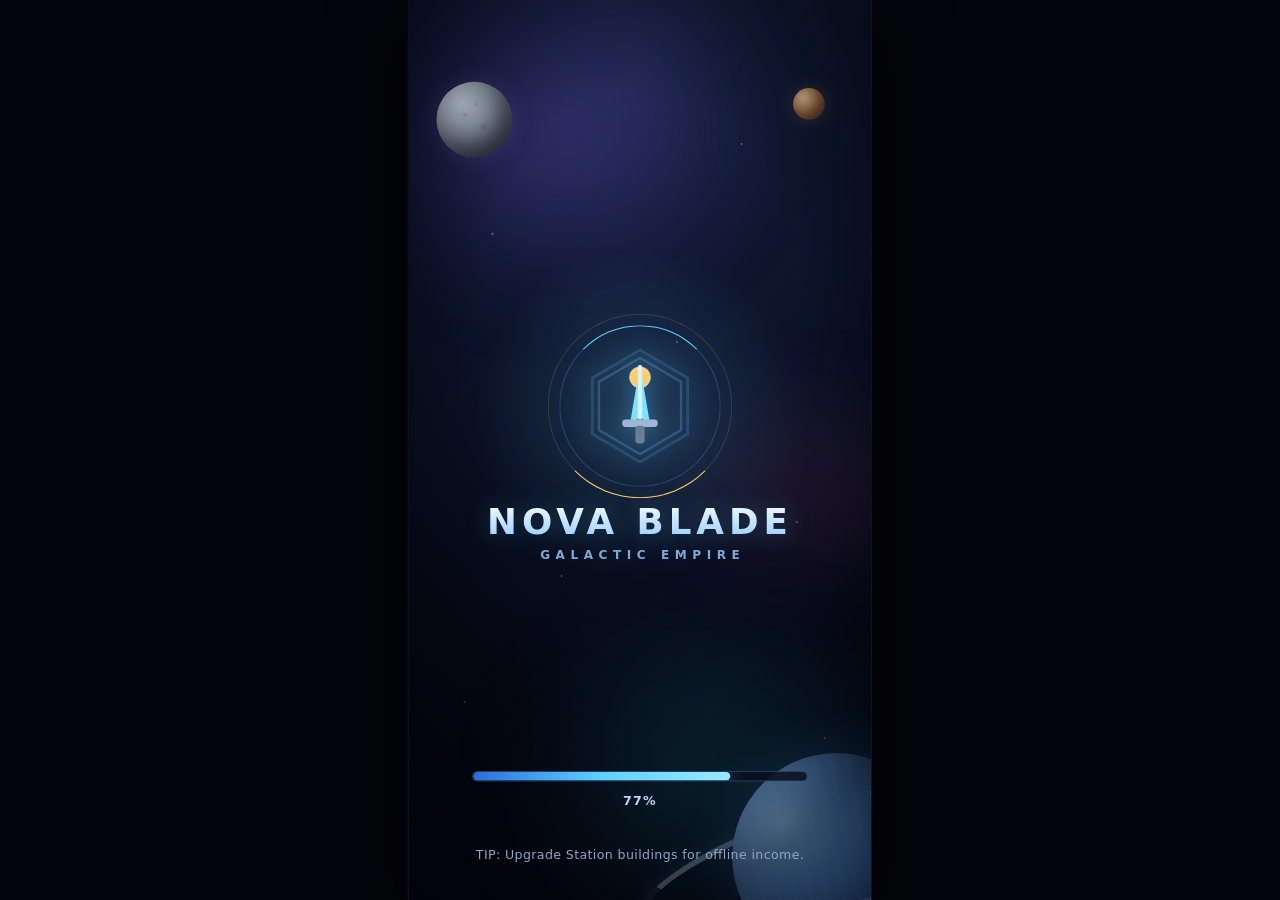
==== commit eadc3524: "Add files via upload" ====
--- a/index.html
+++ b/index.html
@@ -4,9 +4,43 @@
 <meta charset="UTF-8">
 <meta name="viewport" content="width=device-width, initial-scale=1.0, user-scalable=no, viewport-fit=cover">
 <title>NOVA BLADE: Galactic Empire</title>
-<link rel="stylesheet" href="nova-v3-theme.css?v=8">
-<link rel="stylesheet" href="nova-worldboss.css?v=4">
+<script>
+/* ============================================================
+   RESPONSIVE FIT-FRAME — body sabit tasarım çerçevesini her ekrana sığdırır.
+   documentElement'e --appW/--appH/--appS yazar (CSS bunları kullanır).
+   Portrede ekranı tam doldurur; yatay/geniş tablette portre çerçeveyi
+   ortalayıp backdrop ile letterbox yapar. Head'de erken tanımlanır ki
+   ilk boyamadan itibaren doğru ölçek uygulanır. ============================================================ */
+(function(){
+  var DW=440;
+  function fitApp(){
+    var vw=window.innerWidth, vh=window.innerHeight, DH;
+    if(vh>=vw){ DH=Math.round(DW*vh/vw); if(DH<720)DH=720; else if(DH>1040)DH=1040; }
+    else { DH=Math.round(DW*1.95); }   // yatay → portre çerçeve, kenarlar backdrop
+    var s=Math.min(vw/DW, vh/DH);
+    var st=document.documentElement.style;
+    st.setProperty('--appW', DW+'px');
+    st.setProperty('--appH', DH+'px');
+    st.setProperty('--appS', s.toFixed(4));
+  }
+  window.__fitApp=fitApp;
+  fitApp();
+  addEventListener('resize', fitApp, {passive:true});
+  addEventListener('orientationchange', function(){ setTimeout(fitApp,120); }, {passive:true});
+  if(document.readyState!=='complete') addEventListener('load', fitApp, {passive:true});
+})();
+</script>
+<link rel="stylesheet" href="nova-v3-theme.css?v=20">
+<style id="frameFallback">
+  /* JS gelmeden önce CSS değişkeni yoksa makul varsayılan */
+  :root{ --appW:440px; --appH:860px; --appS:1; }
+</style>
+<link rel="stylesheet" href="nova-worldboss.css?v=5">
 <link rel="stylesheet" href="nova-artifacts.css?v=1">
+<link rel="stylesheet" href="nova-pets.css?v=5">
+<link rel="stylesheet" href="nova-rewards.css?v=1">
+<link rel="stylesheet" href="nova-goldrun.css?v=1">
+<link rel="stylesheet" href="nova-class.css?v=6">
 <style id="nbHitJuice">
 .nbj-slash{ position:absolute; z-index:6; pointer-events:none; }
 .nbj-slash svg{ overflow:visible; }
@@ -19,12 +53,17 @@
   16%{ opacity:1; transform:translate(-50%,-58%) scale(1.18) rotate(2deg); }
   34%{ transform:translate(-50%,-60%) scale(1) rotate(0); }
   74%{ opacity:1; } 100%{ opacity:0; transform:translate(-50%,-86%) scale(.96); } }
-#heroWrap.nbj-charged{ animation:nbjCharge .9s ease-out; }
-@keyframes nbjCharge{ 0%{ filter:drop-shadow(0 0 0 transparent); } 30%{ filter:drop-shadow(0 0 10px var(--hc,#8fe9ff)) brightness(1.12); } 100%{ filter:drop-shadow(0 0 0 transparent); } }
+/* \u015earj parlamas\u0131: heroWrap'a filter UYGULAMAZ (filter ta\u015fan k\u0131l\u0131\u00e7 ucunu kutuya k\u0131rpar).
+   Bunun yerine k\u0131rpmayan ::before halka glow'u kullan\u0131l\u0131r. */
+#heroWrap.nbj-charged::before{ background:radial-gradient(circle,var(--hc,#8fe9ff) 0%,transparent 62%);
+  animation:nbjCharge .9s ease-out; }
+@keyframes nbjCharge{ 0%{ opacity:0; transform:scale(.7); } 30%{ opacity:.6; transform:scale(1.02); } 100%{ opacity:0; transform:scale(1.3); } }
 </style>
 <script src="faz2-art.js"></script>
 <script src="faz2-enemies.js"></script>
-<script src="faz2-weapons.js"></script>
+<script src="faz2-weapons.js?v=2"></script>
+<script src="nova-armor-styles.js?v=4"></script>
+<script src="nova-creatures.js?v=1"></script>
 <style id="nb2SwordGallery">
 .swGallery{display:flex;flex-direction:column;gap:10px}
 .swCard{background:var(--panel,#12141f);border:1px solid var(--line2,#2a2f3e);border-radius:var(--rad,12px);overflow:hidden;box-shadow:var(--shadow,0 2px 8px rgba(0,0,0,.3))}
@@ -42,53 +81,125 @@
 .swFx{color:var(--cyan,#7fe0ff);font-size:12px;margin-top:5px}
 .swBtns{margin-top:10px}
 .swCard .btnCol{display:flex;gap:8px}
+/* Armor satır düzeninde (weapons artıkk armors gibi görünüyor) iki butonu dikey istifle */
+.row .btnCol{display:flex;flex-direction:column;gap:6px;flex:0 0 auto}
+.row .btnCol .buyBtn{min-height:38px}
 </style>
 <style id="nbSwingFx">
 /* ===== Gerçekçi kılıç savurma — ayaklar yere sabit, hareket katmanlı ===== */
 /* Katman 1: tüm vücut ayak temas noktasından hafifçe denge alır (kayma YOK, sadece dönüş). */
-#heroWrap{ transform-origin:50% 97%; }
-#heroWrap.nbSwR{ animation:nbBraceR .44s cubic-bezier(.3,.8,.28,1); }
-#heroWrap.nbSwL{ animation:nbBraceL .44s cubic-bezier(.3,.8,.28,1); }
-#heroWrap.nbSwBig.nbSwR{ animation:nbBraceRb .48s cubic-bezier(.3,.8,.28,1); }
-#heroWrap.nbSwBig.nbSwL{ animation:nbBraceLb .48s cubic-bezier(.3,.8,.28,1); }
-@keyframes nbBraceR{ 0%{transform:rotate(0)} 16%{transform:rotate(-2.5deg)} 44%{transform:rotate(4deg)} 66%{transform:rotate(1.5deg)} 100%{transform:rotate(0)} }
-@keyframes nbBraceL{ 0%{transform:rotate(0)} 16%{transform:rotate(-2deg)} 44%{transform:rotate(3deg)} 66%{transform:rotate(1deg)} 100%{transform:rotate(0)} }
-@keyframes nbBraceRb{ 0%{transform:rotate(0)} 16%{transform:rotate(-3.5deg)} 44%{transform:rotate(6deg)} 66%{transform:rotate(2.5deg)} 100%{transform:rotate(0)} }
-@keyframes nbBraceLb{ 0%{transform:rotate(0)} 16%{transform:rotate(-3deg)} 44%{transform:rotate(5deg)} 66%{transform:rotate(2deg)} 100%{transform:rotate(0)} }
-
-/* Katman 2: üst gövde BELDEN döner (coil → snap → toparlanma). Bacaklar oynamaz. */
-#heroWrap svg .nbUpper{ transform-box:view-box; transform-origin:60px 99px; }
-#heroWrap.nbSwR svg .nbUpper{ animation:nbBodyR .44s cubic-bezier(.3,.8,.28,1); }
-#heroWrap.nbSwL svg .nbUpper{ animation:nbBodyL .44s cubic-bezier(.3,.8,.28,1); }
-#heroWrap.nbSwBig.nbSwR svg .nbUpper{ animation:nbBodyRb .48s cubic-bezier(.3,.8,.28,1); }
-#heroWrap.nbSwBig.nbSwL svg .nbUpper{ animation:nbBodyLb .48s cubic-bezier(.3,.8,.28,1); }
-@keyframes nbBodyR{ 0%{transform:rotate(0)} 16%{transform:rotate(-9deg)} 44%{transform:rotate(15deg)} 66%{transform:rotate(7.5deg)} 100%{transform:rotate(0)} }
-@keyframes nbBodyL{ 0%{transform:rotate(0)} 16%{transform:rotate(-7deg)} 44%{transform:rotate(12.5deg)} 66%{transform:rotate(6.5deg)} 100%{transform:rotate(0)} }
-@keyframes nbBodyRb{ 0%{transform:rotate(0)} 16%{transform:rotate(-12deg)} 44%{transform:rotate(19deg)} 66%{transform:rotate(9.5deg)} 100%{transform:rotate(0)} }
-@keyframes nbBodyLb{ 0%{transform:rotate(0)} 16%{transform:rotate(-9.5deg)} 44%{transform:rotate(16deg)} 66%{transform:rotate(8.5deg)} 100%{transform:rotate(0)} }
-
-/* Katman 3: kol omuzdan dönerek kılıcı geniş bir yay çizer (gövdeyle birleşince tam savurma) */
-#heroWrap svg #armG{ transform-box:view-box; transform-origin:64px 64px; }
-#heroWrap.nbSwR svg #armG{ animation:nbArmR .44s cubic-bezier(.28,.82,.26,1); }
-#heroWrap.nbSwL svg #armG{ animation:nbArmL .44s cubic-bezier(.28,.82,.26,1); }
-#heroWrap.nbSwBig.nbSwR svg #armG{ animation:nbArmRb .48s cubic-bezier(.28,.82,.26,1); }
-#heroWrap.nbSwBig.nbSwL svg #armG{ animation:nbArmLb .48s cubic-bezier(.28,.82,.26,1); }
-@keyframes nbArmR{ 0%{transform:rotate(4deg)} 16%{transform:rotate(-64deg)} 44%{transform:rotate(42deg)} 66%{transform:rotate(28deg)} 100%{transform:rotate(0)} }
-@keyframes nbArmL{ 0%{transform:rotate(-2deg)} 16%{transform:rotate(-44deg)} 44%{transform:rotate(56deg)} 66%{transform:rotate(36deg)} 100%{transform:rotate(0)} }
-@keyframes nbArmRb{ 0%{transform:rotate(6deg)} 16%{transform:rotate(-76deg)} 44%{transform:rotate(50deg)} 66%{transform:rotate(33deg)} 100%{transform:rotate(0)} }
-@keyframes nbArmLb{ 0%{transform:rotate(-2deg)} 16%{transform:rotate(-52deg)} 44%{transform:rotate(66deg)} 66%{transform:rotate(42deg)} 100%{transform:rotate(0)} }
-
-/* Katman 4: bilek kıvrılması — kılıca şak diye keskinlik verir */
+/* Katman 1 — TÜM GÖVDE: ayaklar yere SABİT. Çok küçük açılı yaslanma (≤3.4°)
+   ayak temas noktasından (transform-origin 50% 100%) döner → figür ayağından
+   güç alır gibi hafif eğilir; YATAY KAYMA YOK (langırt çubuğu salınımı kaldırıldı). */
+#heroWrap{ transform-origin:50% 100%; }
+#heroWrap.nbSwR{ animation:nbBraceR .46s cubic-bezier(.33,.66,.32,1); }
+#heroWrap.nbSwL{ animation:nbBraceL .46s cubic-bezier(.33,.66,.32,1); }
+#heroWrap.nbSwBig.nbSwR{ animation:nbBraceRb .5s cubic-bezier(.33,.66,.32,1); }
+#heroWrap.nbSwBig.nbSwL{ animation:nbBraceLb .5s cubic-bezier(.33,.66,.32,1); }
+@keyframes nbBraceR{ 0%{transform:rotate(0)} 18%{transform:rotate(-1.8deg)} 44%{transform:rotate(2.4deg)} 70%{transform:rotate(.9deg)} 100%{transform:rotate(0)} }
+@keyframes nbBraceL{ 0%{transform:rotate(0)} 18%{transform:rotate(1.6deg)} 44%{transform:rotate(-2.1deg)} 70%{transform:rotate(-.8deg)} 100%{transform:rotate(0)} }
+@keyframes nbBraceRb{ 0%{transform:rotate(0)} 17%{transform:rotate(-2.6deg)} 44%{transform:rotate(3.4deg)} 70%{transform:rotate(1.2deg)} 100%{transform:rotate(0)} }
+@keyframes nbBraceLb{ 0%{transform:rotate(0)} 17%{transform:rotate(2.2deg)} 44%{transform:rotate(-3deg)} 70%{transform:rotate(-1deg)} 100%{transform:rotate(0)} }
+
+/* Katman 2 — ÜST GÖVDE belden eğilir (coil → drive → settle). Ana taşıyıcı hareket.
+   Bacaklar bu gruba dahil değil → sabit kalır. */
+#heroWrap svg .nbUpper{ transform-box:view-box; transform-origin:60px 102px; }
+#heroWrap.nbSwR svg .nbUpper{ animation:nbBodyR .46s cubic-bezier(.34,.68,.3,1); }
+#heroWrap.nbSwL svg .nbUpper{ animation:nbBodyL .46s cubic-bezier(.34,.68,.3,1); }
+#heroWrap.nbSwBig.nbSwR svg .nbUpper{ animation:nbBodyRb .5s cubic-bezier(.34,.68,.3,1); }
+#heroWrap.nbSwBig.nbSwL svg .nbUpper{ animation:nbBodyLb .5s cubic-bezier(.34,.68,.3,1); }
+@keyframes nbBodyR{ 0%{transform:rotate(0)} 18%{transform:rotate(-12deg)} 44%{transform:rotate(17deg)} 66%{transform:rotate(7deg)} 86%{transform:rotate(-2deg)} 100%{transform:rotate(0)} }
+@keyframes nbBodyL{ 0%{transform:rotate(0)} 18%{transform:rotate(-10deg)} 44%{transform:rotate(14deg)} 66%{transform:rotate(6deg)} 86%{transform:rotate(-1.6deg)} 100%{transform:rotate(0)} }
+@keyframes nbBodyRb{ 0%{transform:rotate(0)} 17%{transform:rotate(-15deg)} 44%{transform:rotate(21deg)} 66%{transform:rotate(9deg)} 86%{transform:rotate(-2.6deg)} 100%{transform:rotate(0)} }
+@keyframes nbBodyLb{ 0%{transform:rotate(0)} 17%{transform:rotate(-13deg)} 44%{transform:rotate(18deg)} 66%{transform:rotate(8deg)} 86%{transform:rotate(-2.2deg)} 100%{transform:rotate(0)} }
+
+/* Katman 3 — KOL omuzdan döner; gövdeden BİRAZ GECİKMELİ tepe yapar (overlapping action)
+   böylece kamçı gibi akıcı bir savurma çıkar, mekanik snap değil. */
+#heroWrap svg #armG{ transform-box:view-box; transform-origin:64px 60px; }
+#heroWrap.nbSwR svg #armG{ animation:nbArmR .46s cubic-bezier(.32,.6,.3,1); }
+#heroWrap.nbSwL svg #armG{ animation:nbArmL .46s cubic-bezier(.32,.6,.3,1); }
+#heroWrap.nbSwBig.nbSwR svg #armG{ animation:nbArmRb .5s cubic-bezier(.32,.6,.3,1); }
+#heroWrap.nbSwBig.nbSwL svg #armG{ animation:nbArmLb .5s cubic-bezier(.32,.6,.3,1); }
+@keyframes nbArmR{ 0%{transform:rotate(2deg)} 20%{transform:rotate(-52deg)} 50%{transform:rotate(44deg)} 70%{transform:rotate(22deg)} 88%{transform:rotate(5deg)} 100%{transform:rotate(0)} }
+@keyframes nbArmL{ 0%{transform:rotate(-1deg)} 20%{transform:rotate(-40deg)} 50%{transform:rotate(52deg)} 70%{transform:rotate(28deg)} 88%{transform:rotate(7deg)} 100%{transform:rotate(0)} }
+@keyframes nbArmRb{ 0%{transform:rotate(3deg)} 19%{transform:rotate(-62deg)} 50%{transform:rotate(54deg)} 70%{transform:rotate(28deg)} 88%{transform:rotate(7deg)} 100%{transform:rotate(0)} }
+@keyframes nbArmLb{ 0%{transform:rotate(-1deg)} 19%{transform:rotate(-48deg)} 50%{transform:rotate(62deg)} 70%{transform:rotate(33deg)} 88%{transform:rotate(8deg)} 100%{transform:rotate(0)} }
+
+/* Katman 4 — BİLEK: koldan da gecikmeli kıvrılarak kılıca son "şak"ı verir (follow-through) */
 #heroWrap svg #swordG{ transform-box:view-box; transform-origin:0 0; }
-#heroWrap.nbSwR svg #swordG{ animation:nbBladeR .44s cubic-bezier(.3,.85,.28,1); }
-#heroWrap.nbSwL svg #swordG{ animation:nbBladeL .44s cubic-bezier(.3,.85,.28,1); }
-@keyframes nbBladeR{ 0%{transform:translate(83px,84px) rotate(48deg)} 16%{transform:translate(83px,84px) rotate(20deg)} 44%{transform:translate(83px,84px) rotate(52deg)} 100%{transform:translate(83px,84px) rotate(32deg)} }
-@keyframes nbBladeL{ 0%{transform:translate(83px,84px) rotate(16deg)} 16%{transform:translate(83px,84px) rotate(46deg)} 44%{transform:translate(83px,84px) rotate(14deg)} 100%{transform:translate(83px,84px) rotate(32deg)} }
+#heroWrap.nbSwR svg #swordG{ animation:nbBladeR .46s cubic-bezier(.3,.7,.3,1); }
+#heroWrap.nbSwL svg #swordG{ animation:nbBladeL .46s cubic-bezier(.3,.7,.3,1); }
+@keyframes nbBladeR{ 0%{transform:translate(83px,84px) rotate(46deg)} 22%{transform:translate(83px,84px) rotate(20deg)} 52%{transform:translate(83px,84px) rotate(54deg)} 74%{transform:translate(83px,84px) rotate(40deg)} 100%{transform:translate(83px,84px) rotate(32deg)} }
+@keyframes nbBladeL{ 0%{transform:translate(83px,84px) rotate(18deg)} 22%{transform:translate(83px,84px) rotate(46deg)} 52%{transform:translate(83px,84px) rotate(14deg)} 74%{transform:translate(83px,84px) rotate(26deg)} 100%{transform:translate(83px,84px) rotate(32deg)} }
 
 /* Kılıç izi — bıçağı takip eden ince, konik bir savurma çizgisi (halka/bloom DEĞİL) */
 #heroWrap svg #slashTrail{ opacity:0; }
 #heroWrap.nbSwR svg #slashTrail,#heroWrap.nbSwL svg #slashTrail{ animation:nbTrail .44s ease-out; }
-@keyframes nbTrail{ 0%,28%{opacity:0} 44%{opacity:.5} 64%{opacity:.14} 100%{opacity:0} }
+@keyframes nbTrail{ 0%,24%{opacity:0} 48%{opacity:.92} 64%{opacity:.3} 100%{opacity:0} }
+
+/* ====== KOMBO SAVURMA (saber) — 4 adımlı akıcı seri ======
+   Tekdüze sağ/sol yerine her tıkta sıradaki adım çalar: yatay sağ → ters sol →
+   tepeden iniş → yükselen final. Ayaklar planted (heroWrap ufak ayak-pivot
+   yaslanması), torso+kol+bilek katmanlı. --swDur JS tarafından hızlı tıklamada
+   kısaltılır → savuruşlar snap'lemeden tamamlanır (komik teleport hissi gider). */
+#heroWrap.nbK0,#heroWrap.nbK1,#heroWrap.nbK2,#heroWrap.nbK3{ transform-origin:50% 100%; }
+#heroWrap.nbK0{ animation:nbBrK0 var(--swDur,.4s) cubic-bezier(.33,.7,.3,1); }
+#heroWrap.nbK1{ animation:nbBrK1 var(--swDur,.4s) cubic-bezier(.33,.7,.3,1); }
+#heroWrap.nbK2{ animation:nbBrK2 var(--swDur,.4s) cubic-bezier(.3,.72,.3,1); }
+#heroWrap.nbK3{ animation:nbBrK3 calc(var(--swDur,.4s) + .05s) cubic-bezier(.26,.74,.28,1); }
+@keyframes nbBrK0{0%{transform:rotate(0)}24%{transform:rotate(-2deg)}54%{transform:rotate(1.6deg)}100%{transform:rotate(0)}}
+@keyframes nbBrK1{0%{transform:rotate(0)}24%{transform:rotate(2deg)}54%{transform:rotate(-1.6deg)}100%{transform:rotate(0)}}
+@keyframes nbBrK2{0%{transform:rotate(0) translateY(0)}30%{transform:rotate(-1deg) translateY(-1px)}60%{transform:rotate(1deg) translateY(1.5px)}100%{transform:rotate(0) translateY(0)}}
+@keyframes nbBrK3{0%{transform:rotate(0) scale(1)}28%{transform:rotate(2.4deg) scale(1.015)}58%{transform:rotate(-2.6deg) scale(1.035)}100%{transform:rotate(0) scale(1)}}
+
+#heroWrap.nbK0 svg .nbUpper{ animation:nbUpK0 var(--swDur,.4s) cubic-bezier(.34,.68,.3,1); }
+#heroWrap.nbK1 svg .nbUpper{ animation:nbUpK1 var(--swDur,.4s) cubic-bezier(.34,.68,.3,1); }
+#heroWrap.nbK2 svg .nbUpper{ animation:nbUpK2 var(--swDur,.4s) cubic-bezier(.34,.68,.3,1); }
+#heroWrap.nbK3 svg .nbUpper{ animation:nbUpK3 calc(var(--swDur,.4s) + .05s) cubic-bezier(.32,.7,.28,1); }
+@keyframes nbUpK0{0%{transform:rotate(0)}20%{transform:rotate(-11deg)}48%{transform:rotate(14deg)}72%{transform:rotate(6deg)}100%{transform:rotate(0)}}
+@keyframes nbUpK1{0%{transform:rotate(0)}20%{transform:rotate(10deg)}48%{transform:rotate(-13deg)}72%{transform:rotate(-5deg)}100%{transform:rotate(0)}}
+@keyframes nbUpK2{0%{transform:rotate(0)}24%{transform:rotate(-7deg)}52%{transform:rotate(12deg)}74%{transform:rotate(4deg)}100%{transform:rotate(0)}}
+@keyframes nbUpK3{0%{transform:rotate(0)}22%{transform:rotate(9deg)}50%{transform:rotate(-15deg)}74%{transform:rotate(-4deg)}100%{transform:rotate(0)}}
+
+#heroWrap.nbK0 svg #armG{ animation:nbArK0 var(--swDur,.4s) cubic-bezier(.32,.6,.3,1); }
+#heroWrap.nbK1 svg #armG{ animation:nbArK1 var(--swDur,.4s) cubic-bezier(.32,.6,.3,1); }
+#heroWrap.nbK2 svg #armG{ animation:nbArK2 var(--swDur,.4s) cubic-bezier(.3,.62,.3,1); }
+#heroWrap.nbK3 svg #armG{ animation:nbArK3 calc(var(--swDur,.4s) + .05s) cubic-bezier(.3,.64,.28,1); }
+@keyframes nbArK0{0%{transform:rotate(2deg)}20%{transform:rotate(-50deg)}50%{transform:rotate(46deg)}72%{transform:rotate(20deg)}100%{transform:rotate(0)}}
+@keyframes nbArK1{0%{transform:rotate(-1deg)}20%{transform:rotate(44deg)}50%{transform:rotate(-50deg)}72%{transform:rotate(-22deg)}100%{transform:rotate(0)}}
+@keyframes nbArK2{0%{transform:rotate(-6deg)}22%{transform:rotate(-76deg)}52%{transform:rotate(14deg)}74%{transform:rotate(3deg)}100%{transform:rotate(0)}}
+@keyframes nbArK3{0%{transform:rotate(6deg)}22%{transform:rotate(34deg)}52%{transform:rotate(-70deg)}74%{transform:rotate(-26deg)}100%{transform:rotate(0)}}
+
+#heroWrap.nbK0 svg #swordG,#heroWrap.nbK1 svg #swordG,#heroWrap.nbK2 svg #swordG,#heroWrap.nbK3 svg #swordG{ animation:nbWrK var(--swDur,.4s) cubic-bezier(.3,.7,.3,1); }
+@keyframes nbWrK{0%{transform:translate(83px,84px) rotate(32deg)}26%{transform:translate(83px,84px) rotate(10deg)}56%{transform:translate(83px,84px) rotate(54deg)}78%{transform:translate(83px,84px) rotate(36deg)}100%{transform:translate(83px,84px) rotate(32deg)}}
+
+#heroWrap.nbK0 svg #slashTrail,#heroWrap.nbK1 svg #slashTrail,#heroWrap.nbK2 svg #slashTrail,#heroWrap.nbK3 svg #slashTrail{ animation:nbTrail var(--swDur,.4s) ease-out; }
+@media (prefers-reduced-motion:reduce){
+  #heroWrap.nbK0,#heroWrap.nbK1,#heroWrap.nbK2,#heroWrap.nbK3,
+  #heroWrap[class*="nbK"] svg .nbUpper,#heroWrap[class*="nbK"] svg #armG,
+  #heroWrap[class*="nbK"] svg #swordG,#heroWrap[class*="nbK"] svg #slashTrail{ animation:none; }
+}
+
+/* ===== TT-stili kesim yayı (savurma efekti) — düşmanın üzerinde süpürülen hilal ===== */
+/* PERF: drop-shadow filtresi KALDIRILDI — zayıf/entegre GPU'larda her vuruşta
+   tam ekran filtre katmanı re-rasterize ediliyordu. Glow artık SVG içinde geniş,
+   yarı-saydam bir gövde çizgisiyle (filtresiz) veriliyor → her cihazda bedava. */
+.saberArc{ position:absolute; pointer-events:none; z-index:8; will-change:transform,opacity;
+  transform:translate(-50%,-50%); }
+.saberArc.dirA{ animation:saberSweepA .3s cubic-bezier(.2,.65,.3,1) forwards; }
+.saberArc.dirB{ animation:saberSweepB .3s cubic-bezier(.2,.65,.3,1) forwards; }
+.saberArc.big.dirA{ animation-duration:.34s; }
+.saberArc.big.dirB{ animation-duration:.34s; }
+@keyframes saberSweepA{
+  0%{ opacity:0; transform:translate(-50%,-50%) rotate(-62deg) scale(.5); }
+  30%{ opacity:1; }
+  60%{ opacity:.95; transform:translate(-50%,-50%) rotate(6deg) scale(1.05); }
+  100%{ opacity:0; transform:translate(-50%,-50%) rotate(34deg) scale(1.2); } }
+@keyframes saberSweepB{
+  0%{ opacity:0; transform:translate(-50%,-50%) scaleY(-1) rotate(-62deg) scale(.5); }
+  30%{ opacity:1; }
+  60%{ opacity:.95; transform:translate(-50%,-50%) scaleY(-1) rotate(6deg) scale(1.05); }
+  100%{ opacity:0; transform:translate(-50%,-50%) scaleY(-1) rotate(34deg) scale(1.2); } }
 
 @media (prefers-reduced-motion:reduce){
   #heroWrap.nbSwR,#heroWrap.nbSwL,#heroWrap.nbSwBig.nbSwR,#heroWrap.nbSwBig.nbSwL,
@@ -100,18 +211,168 @@
 </style>
 </head>
 <body>
+<!-- ============================================================
+     AÇILIŞ EKRANI (Clash-Royale tarzı splash) — 5 sn, marka + ilerleme.
+     Kritik CSS satır içi: harici CSS yüklenmeden ANINDA boyanır.
+     Bu süre boyunca oyun script'leri arka planda yüklenir/başlar (preload).
+     ============================================================ -->
+<style id="bootCss">
+  #bootScreen{ position:fixed; inset:0; z-index:100000; display:flex; flex-direction:column;
+    align-items:center; justify-content:center; overflow:hidden; color:#eaf2ff;
+    font-family:'Orbitron',ui-sans-serif,system-ui,-apple-system,"Segoe UI",Roboto,sans-serif;
+    background:radial-gradient(125% 90% at 50% 20%, #111c34 0%, #0a0d1c 52%, #04050d 100%);
+    transition:opacity .55s ease; }
+  #bootScreen.hide{ opacity:0; pointer-events:none; }
+  #bootScreen::before{ content:''; position:absolute; inset:0; pointer-events:none; opacity:.55;
+    background:
+      radial-gradient(1.6px 1.6px at 18% 26%,#d4e6ff,transparent),
+      radial-gradient(1.4px 1.4px at 72% 16%,#bcd4ff,transparent),
+      radial-gradient(1.2px 1.2px at 33% 64%,#cfe0ff,transparent),
+      radial-gradient(1.6px 1.6px at 84% 58%,#a9c6ff,transparent),
+      radial-gradient(1.2px 1.2px at 58% 38%,#e0ecff,transparent),
+      radial-gradient(1.3px 1.3px at 12% 78%,#bcd4ff,transparent),
+      radial-gradient(1.5px 1.5px at 90% 82%,#cfe0ff,transparent),
+      radial-gradient(1.1px 1.1px at 46% 86%,#a9c6ff,transparent); }
+  .bootGlow{ position:absolute; top:25%; width:360px; height:360px; border-radius:50%; pointer-events:none;
+    background:radial-gradient(circle, rgba(95,200,255,.20), transparent 62%); animation:bootPulse 3.2s ease-in-out infinite; }
+  .bootEmblem{ position:relative; width:130px; height:130px; margin-bottom:28px; }
+  .bootRing{ position:absolute; inset:-12px; border-radius:50%; border:1.5px solid rgba(120,200,255,.22);
+    border-top-color:#5fd0ff; animation:bootSpin 2.6s linear infinite; }
+  .bootRing.r2{ inset:-23px; border-color:rgba(255,200,90,.15); border-bottom-color:#ffce6a;
+    animation-duration:4.4s; animation-direction:reverse; }
+  .bootEmblem svg{ position:relative; width:100%; height:100%; filter:drop-shadow(0 0 12px rgba(95,200,255,.5)); }
+  .bootTitle{ font-size:34px; font-weight:900; letter-spacing:.14em; line-height:1;
+    background:linear-gradient(180deg,#ffffff,#9fd0ff); -webkit-background-clip:text; background-clip:text;
+    color:transparent; text-shadow:0 0 26px rgba(95,200,255,.28); }
+  .bootSub{ margin-top:8px; font-size:11.5px; letter-spacing:.46em; color:#7fa8d6; font-weight:700; padding-left:.46em; }
+  .bootBarWrap{ position:absolute; bottom:88px; width:min(74%,320px); text-align:center; }
+  .bootBar{ height:10px; border-radius:6px; background:rgba(10,16,30,.85);
+    border:1px solid rgba(95,160,255,.3); overflow:hidden; }
+  .bootFill{ height:100%; width:0%; border-radius:6px;
+    background:linear-gradient(90deg,#2a6fdb,#5fd0ff,#9be8ff); box-shadow:0 0 12px rgba(95,200,255,.55);
+    transition:width .25s ease; }
+  .bootPct{ margin-top:11px; font-size:12px; font-weight:800; letter-spacing:.1em; color:#bcd6ff; font-variant-numeric:tabular-nums; }
+  .bootTip{ position:absolute; bottom:36px; font-family:ui-sans-serif,system-ui,-apple-system,sans-serif;
+    font-size:12px; letter-spacing:.03em; color:#8ea6c8; max-width:82%; text-align:center; transition:opacity .4s ease; }
+  @keyframes bootSpin{ to{ transform:rotate(360deg); } }
+  @keyframes bootPulse{ 0%,100%{ opacity:.5; transform:scale(.96); } 50%{ opacity:1; transform:scale(1.05); } }
+
+  /* ===== AAA UZAY ATMOSFERİ (açılış arka planı) ===== */
+  #bootScreen{ background:radial-gradient(135% 100% at 50% 6%, #16223f 0%, #0b1126 44%, #050813 74%, #02030a 100%); }
+  .bootSpace{ position:absolute; inset:0; z-index:0; overflow:hidden; pointer-events:none; }
+  .neb{ position:absolute; border-radius:50%; filter:blur(48px); opacity:.5; mix-blend-mode:screen; }
+  .neb.n1{ width:540px; height:430px; left:-130px; top:-90px;
+    background:radial-gradient(50% 50% at 50% 50%, rgba(126,92,238,.72), rgba(80,60,180,.22) 56%, transparent 72%); animation:nebDrift1 26s ease-in-out infinite; }
+  .neb.n2{ width:580px; height:470px; right:-160px; bottom:-130px;
+    background:radial-gradient(50% 50% at 50% 50%, rgba(44,186,205,.55), rgba(30,120,180,.18) 56%, transparent 72%); animation:nebDrift2 32s ease-in-out infinite; }
+  .neb.n3{ width:440px; height:320px; left:38%; top:36%; opacity:.3;
+    background:radial-gradient(50% 50% at 50% 50%, rgba(224,96,176,.5), transparent 70%); animation:nebDrift1 40s ease-in-out infinite reverse; }
+  @keyframes nebDrift1{ 0%,100%{ transform:translate(0,0) scale(1);} 50%{ transform:translate(28px,18px) scale(1.08);} }
+  @keyframes nebDrift2{ 0%,100%{ transform:translate(0,0) scale(1);} 50%{ transform:translate(-32px,-16px) scale(1.1);} }
+  .bgGiantWrap{ position:absolute; right:-98px; bottom:-90px; width:262px; height:262px; transform:rotate(-18deg); animation:bgFloat 14s ease-in-out infinite; }
+  .bgGiant{ position:absolute; left:50%; top:50%; width:198px; height:198px; margin:-99px 0 0 -99px; border-radius:50%;
+    background:radial-gradient(120% 120% at 30% 26%, #8fc4f2 0%, #4f86c8 26%, #2d568f 48%, #1b3461 68%, #0e1c38 88%);
+    box-shadow:inset -22px -26px 54px rgba(0,0,0,.62), inset 12px 14px 34px rgba(170,210,255,.22), 0 0 48px rgba(70,130,220,.3); }
+  .bgGiant::after{ content:''; position:absolute; inset:0; border-radius:50%; opacity:.38;
+    background:repeating-linear-gradient(96deg, rgba(210,232,255,.07) 0 5px, transparent 5px 15px);
+    -webkit-mask-image:radial-gradient(circle, #000 68%, transparent 100%); mask-image:radial-gradient(circle, #000 68%, transparent 100%); }
+  .bgRing,.bgRingFront{ position:absolute; left:50%; top:50%; width:396px; height:104px; margin:-52px 0 0 -198px; border-radius:50%;
+    border:6px solid; border-color:rgba(196,220,252,.52) rgba(110,140,200,.16) rgba(150,180,235,.3) rgba(110,140,200,.16);
+    box-shadow:0 0 16px rgba(150,190,255,.18); }
+  .bgRingFront{ clip-path:inset(52% 0 0 0); }
+  @keyframes bgFloat{ 0%,100%{ transform:rotate(-18deg) translateY(0);} 50%{ transform:rotate(-18deg) translateY(-9px);} }
+  .bgMoon{ position:absolute; left:26px; top:78px; width:72px; height:72px; border-radius:50%;
+    background:radial-gradient(120% 120% at 32% 28%, #cdd6e4 0%, #8893a8 42%, #4f5870 72%, #2b3146 100%);
+    box-shadow:inset -10px -12px 22px rgba(0,0,0,.55), inset 5px 6px 14px rgba(255,255,255,.18), 0 0 22px rgba(120,150,210,.2);
+    animation:moonFloat 11s ease-in-out infinite; }
+  .bgMoon::after{ content:''; position:absolute; inset:0; border-radius:50%; opacity:.5;
+    background:radial-gradient(5px 5px at 38% 44%, rgba(0,0,0,.3), transparent 60%), radial-gradient(7px 7px at 62% 60%, rgba(0,0,0,.26), transparent 62%), radial-gradient(4px 4px at 52% 30%, rgba(0,0,0,.24), transparent 60%); }
+  @keyframes moonFloat{ 0%,100%{ transform:translateY(0);} 50%{ transform:translateY(-8px);} }
+  .bgFar{ position:absolute; right:44px; top:84px; width:30px; height:30px; border-radius:50%;
+    background:radial-gradient(120% 120% at 32% 28%, #ffd9a0, #d98a4a 50%, #7a3f55 100%); opacity:.82;
+    box-shadow:inset -5px -6px 12px rgba(0,0,0,.5), 0 0 16px rgba(255,170,90,.25); animation:moonFloat 16s ease-in-out infinite reverse; }
+  .bootVig{ position:absolute; inset:0; z-index:0; pointer-events:none;
+    background:radial-gradient(72% 60% at 50% 40%, transparent 50%, rgba(2,3,10,.55) 100%); }
+  .bootGlow{ z-index:1; }
+  .bootEmblem,.bootBarWrap,.bootTip{ z-index:2; }
+  .bootTitle,.bootSub{ position:relative; z-index:2; }
+
+  @media (prefers-reduced-motion:reduce){ .bootRing,.bootGlow,.neb,.bgGiantWrap,.bgMoon,.bgFar{ animation:none; } }
+</style>
+<div id="bootScreen">
+  <div class="bootSpace" aria-hidden="true">
+    <div class="neb n1"></div><div class="neb n2"></div><div class="neb n3"></div>
+    <div class="bgMoon"></div>
+    <div class="bgFar"></div>
+    <div class="bgGiantWrap"><div class="bgRing"></div><div class="bgGiant"></div><div class="bgRingFront"></div></div>
+  </div>
+  <div class="bootVig"></div>
+  <div class="bootGlow"></div>
+  <div class="bootEmblem">
+    <div class="bootRing"></div>
+    <div class="bootRing r2"></div>
+    <svg viewBox="0 0 100 100" xmlns="http://www.w3.org/2000/svg">
+      <polygon points="50,9 85,29.5 85,70.5 50,91 15,70.5 15,29.5" fill="none" stroke="#2c4d72" stroke-width="2"/>
+      <polygon points="50,9 85,29.5 85,70.5 50,91 15,70.5 15,29.5" fill="none" stroke="rgba(95,200,255,.25)" stroke-width="2" transform="scale(.86)" transform-origin="50 50"/>
+      <circle cx="50" cy="29" r="7.5" fill="#ffce6a"/>
+      <circle cx="50" cy="29" r="7.5" fill="none" stroke="#fff3cf" stroke-width="1" opacity=".6"/>
+      <path d="M50 20 L42.5 64 L50 58 L57.5 64 Z" fill="#7fe0ff"/>
+      <rect x="48.4" y="20" width="3.2" height="40" rx="1.4" fill="#d6f1ff"/>
+      <rect x="37" y="60" width="26" height="5.4" rx="2.5" fill="#9fb6d6"/>
+      <rect x="46.6" y="64.5" width="6.8" height="13" rx="2.4" fill="#6e7d96"/>
+    </svg>
+  </div>
+  <div class="bootTitle">NOVA BLADE</div>
+  <div class="bootSub">GALACTIC EMPIRE</div>
+  <div class="bootBarWrap">
+    <div class="bootBar"><div class="bootFill" id="bootFill"></div></div>
+    <div class="bootPct" id="bootPct">0%</div>
+  </div>
+  <div class="bootTip" id="bootTip"></div>
+</div>
+<script>
+(function(){
+  var boot=document.getElementById('bootScreen'); if(!boot) return;
+  if(location.search.indexOf('nosplash')>=0){ boot.parentNode&&boot.remove(); return; }
+  var fill=document.getElementById('bootFill'), pct=document.getElementById('bootPct'), tip=document.getElementById('bootTip');
+  var tips=[
+    'TIP: Chain taps to build COMBO and trigger FRENZY.',
+    'TIP: Upgrade Station buildings for offline income.',
+    'TIP: Legendary chests hold the rarest gear.',
+    'TIP: Recruit Squad heroes for passive DPS.',
+    'TIP: Defeat world bosses to unlock new planets.',
+    'TIP: Equip a full loadout to boost your strike.'
+  ];
+  var ti=Math.floor(Math.random()*tips.length); tip.textContent=tips[ti];
+  var tipTimer=setInterval(function(){ ti=(ti+1)%tips.length; tip.style.opacity='0';
+    setTimeout(function(){ tip.textContent=tips[ti]; tip.style.opacity='1'; },380); },1700);
+  var DUR=5000, t0=performance.now(), done=false;
+  var HOLD=location.search.indexOf('holdsplash')>=0;   // QA: splash'i ekranda tut
+  function finish(){ if(done||HOLD) return; done=true; clearInterval(tipTimer);
+    boot.classList.add('hide'); setTimeout(function(){ boot.parentNode&&boot.remove(); },600); }
+  function step(now){
+    var p=Math.min(1,(now-t0)/DUR);
+    var eased=Math.min(100, Math.round((1-Math.pow(1-p,2))*100));   // hızlı başla, sona doğru yavaşla
+    fill.style.width=eased+'%'; pct.textContent=eased+'%';
+    if(p<1) requestAnimationFrame(step); else finish();
+  }
+  requestAnimationFrame(step);
+  // güvence: bir şey takılsa bile 6.5 sn'de mutlaka kapan
+  setTimeout(finish,6500);
+})();
+</script>
 <div id="topbar">
-  <div class="resource"><span class="ico"><svg viewBox="0 0 20 20"><circle cx="10" cy="10" r="8.5" fill="#ffd24a" stroke="#b8860b"/><circle cx="10" cy="10" r="5" fill="none" stroke="#b8860b" stroke-width="1.4"/><path d="M10 6v8M7.6 8h4.8" stroke="#7a5a08" stroke-width="1.4"/></svg></span><span id="creditsVal">0</span></div>
+  <div class="resource"><span class="ico"><svg viewBox="0 0 40 40"><defs><linearGradient id="tbCredF" x1="0" y1="0" x2="0" y2="1"><stop offset="0" stop-color="#ffe9a8"/><stop offset=".5" stop-color="#ffce4d"/><stop offset="1" stop-color="#c8881a"/></linearGradient><linearGradient id="tbCredR" x1="0" y1="0" x2="0" y2="1"><stop offset="0" stop-color="#fff6d8"/><stop offset="1" stop-color="#a36b10"/></linearGradient></defs><polygon points="20,2.5 35.6,11.25 35.6,28.75 20,37.5 4.4,28.75 4.4,11.25" fill="url(#tbCredR)"/><polygon points="20,5.6 32.9,12.8 32.9,27.2 20,34.4 7.1,27.2 7.1,12.8" fill="url(#tbCredF)" stroke="#7a5408" stroke-width=".6"/><polygon points="20,8.4 30.4,14.2 30.4,25.8 20,31.6 9.6,25.8 9.6,14.2" fill="none" stroke="#fff3c4" stroke-width=".9" opacity=".55"/><path d="M20 11.5 L23.4 20 L20 28.5 L16.6 20 Z" fill="#7a5408" opacity=".9"/><path d="M20 11.5 L23.4 20 L20 22 L16.6 20 Z" fill="#fff7da" opacity=".85"/><circle cx="20" cy="20" r="1.5" fill="#fff7da"/></svg></span><span id="creditsVal">0</span></div>
   <div class="resource"><span class="ico"><svg viewBox="0 0 20 20"><path d="M10 1.5 15 7l-5 11.5L5 7Z" fill="#a86bff" stroke="#d9c2ff" stroke-width="1"/><path d="M5 7h10" stroke="#d9c2ff" stroke-width="1"/></svg></span><span id="crystalsVal">0</span></div>
   <div class="resource" id="spaceCredRes" style="display:none"><span class="ico"><svg viewBox="0 0 20 20"><circle cx="10" cy="10" r="8" fill="#35e0d2" stroke="#157d74"/><path d="M10 4v12M4 10h12" stroke="#0a3a36" stroke-width="1.6"/></svg></span><span id="spaceCredVal">0</span></div>
-  <div id="zoneInfo"><div id="zoneName">Desert Planet Karoon</div><div id="waveInfo">Wave 1/10 · Global 1</div></div>
+  <div id="zoneInfo"><div id="zoneName">Neon City Vexa</div><div id="waveInfo">Wave 1/10 · Global 1</div></div>
   <div id="vipBadge" title="VIP" style="display:none"></div>
-  <div id="tourBadge" title="Weekly Tournament rank" style="display:none"></div>
   <button id="settingsBtn" title="Settings">⚙</button>
 </div>
 
 <div id="scene" data-screen-label="Battle Scene">
   <div id="bgWrap"></div>
+  <div id="sceneDim"></div>
   <div id="particleLayer"></div>
   <div id="alarmLayer"></div><div id="flashLayer"></div><div id="forceFxLayer"></div><div id="forceVignette"></div>
   <div id="actors">
@@ -122,7 +383,7 @@
         <div id="enemyName">—</div>
         <div id="hpOuter"><div id="hpFill"></div></div>
         <div id="hpText"></div>
-        <div id="bossTimer"><i></i></div><div id="bossTimerTxt"></div>
+        <div id="enemyBossTimer"><div id="enemyBossTimerBar"><i></i></div><span id="enemyBossTimerTxt"></span></div>
       </div>
       <div id="enemyArt"><svg id="enemySvg" viewBox="0 0 100 140"></svg></div>
     </div>
@@ -167,6 +428,12 @@
 </div>
 
 <div id="combatDock">
+  <div id="bossBar">
+    <div id="bossBarTop"><span id="bossBarName">⚠ BOSS</span><span id="bossHpText"></span></div>
+    <div id="bossHpOuter"><i id="bossHpFill"></i></div>
+    <div id="bossTimerRow"><span class="bossTimerLbl">⏱ TIME</span><span id="bossTimerTxt"></span></div>
+    <div id="bossTimer"><i></i></div>
+  </div>
   <div id="forceMeter" style="display:none">
     <div id="forceMeterInner"><div id="forceFill"></div></div>
     <span id="forceLvlBadge">Force Lv 1</span>
@@ -181,7 +448,7 @@
 <div id="bottom">
   <div id="tabs">
     <button class="tab" data-tab="hero"><i class="tIco">🧑‍🚀</i><span>Hero</span></button>
-    <button class="tab" data-tab="swords"><i class="tIco">⚔️</i><span>Swords</span></button>
+    <button class="tab" data-tab="swords"><i class="tIco">⚔️</i><span>Weapons</span></button>
     <button class="tab" data-tab="armors"><i class="tIco">🛡️</i><span>Armor</span></button>
     <button class="tab" data-tab="allies"><i class="tIco">🦸</i><span>Squad</span></button>
     <button class="tab" data-tab="shop"><i class="tIco">🛒</i><span>Shop</span></button>
@@ -191,8 +458,11 @@
     <button class="tab" data-tab="events"><i class="tIco">🎯</i><span>Events</span></button>
     <button class="tab" data-tab="ach"><i class="tIco">🏆</i><span>Awards</span></button>
     <button class="tab" data-tab="artifacts"><i class="tIco">🏺</i><span>Artifacts</span></button>
-    <button class="tab" data-tab="space"><i class="tIco">🚀</i><span>Space</span></button>
+    <button class="tab" data-tab="pets"><i class="tIco">🥚</i><span>Pets</span></button>
+    <button class="tab" data-tab="skills"><i class="tIco">🌳</i><span>Skills</span></button>
+    <button class="tab" data-tab="station"><i class="tIco">🛰️</i><span>Station</span></button>
   </div>
+  <div id="drawer">
   <div id="panelHead">
     <span class="caps" id="panelTitle">Hero</span>
     <div id="buyMult">
@@ -201,10 +471,10 @@
       <button class="bm" data-m="100">x100</button>
       <button class="bm" data-m="max">MAX</button>
     </div>
-    <button id="panelGrow" title="Expand / shrink panel">⤢</button>
     <button id="panelClose" title="Close panel">✕</button>
   </div>
   <div id="panel"></div>
+  </div>
 </div>
 
 <div id="toasts"></div>
@@ -279,18 +549,18 @@
    yeniden dengeleyebilir. (Görev 1.3)
    ============================================================ */
 const GAME_CONFIG = {
-  /* --- Enemy HP curve: 3-phase difficulty (rebalanced v4) --- */
+  /* --- Enemy HP curve: 3-phase difficulty (rebalanced v6 — daha uzun soluklu) --- */
   hpBase: 10,
   hpGrowthEarly: 1.25,  midWave: 30,   // Waves 1–30: gentle warm-up
-  hpGrowthMid:   1.34,  lateWave: 70,  // Waves 31–70: steady tempo
-  hpGrowthLate:  1.44,                 // Waves 71+: aggressive scaling
+  hpGrowthMid:   1.368, lateWave: 70,  // Waves 31–70: steady tempo (v6: biraz daha dik)
+  hpGrowthLate:  1.482,                 // Waves 71+: aggressive scaling (v6: endgame uzar)
   /* --- Boss & mini-boss (beatable: lower HP mult, longer timer) --- */
-  bossHpMult: 5, bossTime: 35, bossRewardMult: 16,   // section boss every 10 waves
-  miniBossHpMult: 2.6, miniBossRewardMult: 6,        // mini-boss every 5 waves
-  /* --- Income & cost curves --- */
-  rewardFactor: 0.26,
+  bossHpMult: 6.8, bossTime: 35, bossRewardMult: 13,   // section boss every 10 waves (v6: daha sıkı geçit)
+  miniBossHpMult: 3.15, miniBossRewardMult: 6,         // mini-boss every 5 waves
+  /* --- Income & cost curves (v6: ekonomi yavaşlatıldı → oyun 1 günde bitmez, duvar yok) --- */
+  rewardFactor: 0.118,
   tapBase: 1, tapGrowth: 1.082,
-  heroCostBase: 5, heroCostGrowth: 1.115,  // cost grows faster than damage → smooth treadmill, no runaway
+  heroCostBase: 5, heroCostGrowth: 1.122,  // cost grows faster than damage → smooth treadmill, no runaway
   autoHitMult: 2.2,               // auto-strike = tap damage × 2.2
   baseAtkSpeed: 1.0, maxAtkSpeed: 5.0,
   baseCrit: 3, baseCritMult: 4, capCrit: 30, capCritMult: 20,
@@ -304,7 +574,7 @@
   /* --- Savaş hissi --- */
   comboWindow: 0.9, comboTarget: 50, frenzyDur: 5,
   shipMinGap: 180, shipMaxGap: 300,
-  spawnDelay: 0.4, tick: 0.1, maxNum: 1e300, maxParticles: 95,
+  spawnDelay: 0.4, tick: 0.1, maxNum: 1e300, maxParticles: 52,
   /* --- UZAY modu (Görev 4) --- */
   space: {
     unlockWave: 20,              // hangar bu dalgadan önce kilitli
@@ -348,7 +618,7 @@
    tier: Hafif / Orta / Ağır / Özel — her set kredi çarpanı + özel bonus verir. */
 const ARMORS = [
  {name:'Apprentice Tunic',          tier:'Light', mult:1,   cost:0,      fx:'+10% Force XP',                    forceXp:0.10, style:'robe',
-  c:{cloak:'#d9cfae',body:'#efe7cc',trim:'#8a7a55'}},
+  c:{cloak:'#222e4a',body:'#3f5170',trim:'#5fd0ff'}},
  {name:'Shock Trooper Armor',      tier:'Medium',  mult:1.5, cost:3e3,    fx:'Defense: +3s boss timer',       bossT:3,   style:'plate',
   c:{cloak:'#aeb8cf',body:'#eef1f8',trim:'#4db8ff'}},
  {name:'White Infantry Shell',   tier:'Medium',  mult:2.2, cost:45e3,   fx:'Endurance: +2s boss timer, 3% lucky gold', bossT:2, lucky:0.03, style:'plate',
@@ -377,16 +647,16 @@
   c:{cloak:'#241540',body:'#3a2260',trim:'#a86bff'}},
  {name:'Wanderer\u2019s Attire',    tier:'Heavy',  mult:105, cost:800e15, fx:'Dual stat: +12% damage, +0.2 attack speed', dmg:0.12, aspd:0.2, style:'regalia',
   c:{cloak:'#2a1450',body:'#3b1e6e',trim:'#ff3b4d'}},
- {name:'Grand Master Set',       tier:'Heavy',  mult:135, cost:10e18,  fx:'Force regen: +4 Force XP per second', forceRegen:4, style:'robe',
+ {name:'Grand Master Set',       tier:'Heavy',  mult:135, cost:10e18,  fx:'Force regen: +4 Force XP per second', forceRegen:4, style:'regalia',
   c:{cloak:'#e8dfc4',body:'#f6f0dc',trim:'#ffd24a'}},
- {name:'Eternal Dark Robe',  tier:'Heavy',  mult:170, cost:130e18, fx:'+40% dark damage',              dark:0.40, style:'phantom',
-  c:{cloak:'#08060c',body:'#141018',trim:'#ff3b4d'}},
+ {name:'Eternal Dark Robe',  tier:'Heavy',  mult:170, cost:130e18, fx:'+40% dark damage',              dark:0.40, style:'etched',
+  c:{cloak:'#0a0610',body:'#160a1c',trim:'#ff2438'}},
  {name:'Unity Armor',          tier:'Medium',  mult:215, cost:1.6e21, fx:'Renewal: +20% offline income, +10% ally DPS', offRate:0.20, droid:0.10, style:'commander',
   c:{cloak:'#24344e',body:'#3a527a',trim:'#ffd24a'}},
  {name:'Tiny Guardian Charm',tier:'Special',  mult:270, cost:20e21,  fx:'Luck: 20% lucky double gold',     lucky:0.20, style:'etched',
   c:{cloak:'#0e3024',body:'#16503a',trim:'#aaff4a'}},
- {name:'Rogue Apprentice Set',       tier:'Light', mult:340, cost:250e21, fx:'Combo: frenzy target \u221215',      combo:15,  style:'vest',
-  c:{cloak:'#1e3a52',body:'#2e5a7e',trim:'#ff8a3a'}}
+ {name:'Rogue Apprentice Set',       tier:'Light', mult:340, cost:250e21, fx:'Combo: frenzy target \u221215',      combo:15,  style:'phantom',
+  c:{cloak:'#06121a',body:'#0c2230',trim:'#2ee6c6'}}
 ];
 
 /* ================= LOOT DROPS ================= */
@@ -398,30 +668,30 @@
  {id:'legendary', name:'Legendary', color:'#ffd24a', glow:'#fff0b8', weight:2,  statMult:8.0, prefix:'Void-Touched'}
 ];
 const LOOT_TEMPLATES = [
- // WEAPON slot loot
- {type:'blade', id:'lt_tapDmg',   name:'War Blade',      stat:'tapDmgPct', baseVal:0.08, statLabel:'+{v} tap damage'},
- {type:'blade', id:'lt_dps',      name:'Auto Striker',        stat:'dpsPct',    baseVal:0.06, statLabel:'+{v} auto DPS'},
- {type:'blade', id:'lt_critCh',   name:'Precision Edge',      stat:'critCh',    baseVal:2,    statLabel:'+{v}% crit chance'},
- {type:'blade', id:'lt_critMult', name:'Shredder',       stat:'critMult',  baseVal:0.5,  statLabel:'+\u00d7{v} crit multiplier'},
- {type:'blade', id:'lt_aspd',     name:'Agile Cutter',      stat:'aspd',      baseVal:0.1,  statLabel:'+{v} attack speed'},
- // ZIRH slotu ganimetleri
- {type:'armor', id:'lt_credPct',  name:'Fortune Plate',     stat:'credPct',   baseVal:0.10, statLabel:'+{v} gold income'},
- {type:'armor', id:'lt_droidPct', name:'Tactical Harness',      stat:'droidPct',  baseVal:0.08, statLabel:'+{v} ally damage'},
- {type:'armor', id:'lt_allDmg',   name:'War Cloak',    stat:'allDmgPct', baseVal:0.06, statLabel:'+{v} all damage'},
- {type:'armor', id:'lt_tapDmg2',  name:'Striker Vest',      stat:'tapDmgPct', baseVal:0.06, statLabel:'+{v} tap damage'},
- {type:'armor', id:'lt_bossTmr',  name:'Shield Shell',     stat:'bossT',     baseVal:2,    statLabel:'+{v}s boss timer'},
- // DROID ACCESSORY slot loot
- {type:'droid', id:'lt_drAlly',   name:'Targeting Droid',  stat:'droidPct',  baseVal:0.10, statLabel:'+{v} ally damage'},
- {type:'droid', id:'lt_drGold',   name:'Cargo Droid',      stat:'credPct',   baseVal:0.08, statLabel:'+{v} gold income'},
- {type:'droid', id:'lt_drForce',  name:'Meditation Droid', stat:'forceXpPct',baseVal:0.10, statLabel:'+{v} Force XP'},
- {type:'droid', id:'lt_drAll',    name:'Battle Analysis Droid',stat:'allDmgPct',baseVal:0.05, statLabel:'+{v} all damage'},
+ // WEAPON slot loot — enerji silahları (lightsaber / blaster)
+ {type:'blade', id:'lt_tapDmg',   name:'Plasma Saber',    stat:'tapDmgPct', baseVal:0.08, statLabel:'+{v} tap damage'},
+ {type:'blade', id:'lt_dps',      name:'Ion Repeater',    stat:'dpsPct',    baseVal:0.06, statLabel:'+{v} auto DPS'},
+ {type:'blade', id:'lt_critCh',   name:'Targeting Saber', stat:'critCh',    baseVal:2,    statLabel:'+{v}% crit chance'},
+ {type:'blade', id:'lt_critMult', name:'Vibro Blade',     stat:'critMult',  baseVal:0.5,  statLabel:'+\u00d7{v} crit multiplier'},
+ {type:'blade', id:'lt_aspd',     name:'Dual Saber',      stat:'aspd',      baseVal:0.1,  statLabel:'+{v} attack speed'},
+ // ARMOR slot loot — zırh / kalkan
+ {type:'armor', id:'lt_credPct',  name:'Bounty Plate',    stat:'credPct',   baseVal:0.10, statLabel:'+{v} gold income'},
+ {type:'armor', id:'lt_droidPct', name:'Trooper Harness', stat:'droidPct',  baseVal:0.08, statLabel:'+{v} ally damage'},
+ {type:'armor', id:'lt_allDmg',   name:'Sentinel Robe',   stat:'allDmgPct', baseVal:0.06, statLabel:'+{v} all damage'},
+ {type:'armor', id:'lt_tapDmg2',  name:'Deflector Vest',  stat:'tapDmgPct', baseVal:0.06, statLabel:'+{v} tap damage'},
+ {type:'armor', id:'lt_bossTmr',  name:'Energy Shield',   stat:'bossT',     baseVal:2,    statLabel:'+{v}s boss timer'},
+ // DROID accessory slot loot
+ {type:'droid', id:'lt_drAlly',   name:'Combat Droid',    stat:'droidPct',  baseVal:0.10, statLabel:'+{v} ally damage'},
+ {type:'droid', id:'lt_drGold',   name:'Cargo Droid',     stat:'credPct',   baseVal:0.08, statLabel:'+{v} gold income'},
+ {type:'droid', id:'lt_drForce',  name:'Protocol Droid',  stat:'forceXpPct',baseVal:0.10, statLabel:'+{v} Force XP'},
+ {type:'droid', id:'lt_drAll',    name:'Tactical Droid',  stat:'allDmgPct', baseVal:0.05, statLabel:'+{v} all damage'},
  // ===== GÖREV 3D: 8 YENİ GANİMET TEMPLATE (yeni kahramanlarla sinerji) =====
- {type:'accessory', id:'lt_novaCore',   name:'Nova Core', stat:'allDmgPct',     baseVal:0.10, statLabel:'+{v} all damage',    syn:'KAI-7'},
- {type:'accessory', id:'lt_voidShard',  name:'Void Shard', stat:'lootChancePct', baseVal:0.06, statLabel:'+{v} loot chance',syn:'VOSS'},
- {type:'accessory', id:'lt_quantumLens',name:'Quantum Lens', stat:'critCh',        baseVal:3,    statLabel:'+{v}% crit chance',syn:'SERA'},
- {type:'accessory', id:'lt_ancientSigil',name:'Ancient Sigil',   stat:'offlineRatePct',baseVal:0.12, statLabel:'+{v} offline income',syn:'ZEN'},
- {type:'accessory', id:'lt_echoCrystal',name:'Echo Crystal', stat:'forceXpPct',    baseVal:0.14, statLabel:'+{v} Force XP',     syn:'LYRA'},
- {type:'blade', id:'lt_darkRelic',   name:'Dark Relic',   stat:'critMult',      baseVal:0.6,  statLabel:'+\u00d7{v} crit multiplier',syn:'VOSS'},
+ {type:'accessory', id:'lt_novaCore',   name:'Crystal Core',  stat:'allDmgPct',     baseVal:0.10, statLabel:'+{v} all damage',    syn:'KAI-7'},
+ {type:'accessory', id:'lt_voidShard',  name:'Dark Crystal',  stat:'lootChancePct', baseVal:0.06, statLabel:'+{v} loot chance',syn:'VOSS'},
+ {type:'accessory', id:'lt_quantumLens',name:'Targeting Visor',stat:'critCh',       baseVal:3,    statLabel:'+{v}% crit chance',syn:'SERA'},
+ {type:'accessory', id:'lt_ancientSigil',name:'Ancient Relic', stat:'offlineRatePct',baseVal:0.12, statLabel:'+{v} offline income',syn:'ZEN'},
+ {type:'accessory', id:'lt_echoCrystal',name:'Force Crystal', stat:'forceXpPct',    baseVal:0.14, statLabel:'+{v} Force XP',     syn:'LYRA'},
+ {type:'blade', id:'lt_darkRelic',   name:'Crimson Saber',   stat:'critMult',      baseVal:0.6,  statLabel:'+\u00d7{v} crit multiplier',syn:'VOSS'},
  {type:'armor', id:'lt_starFragment',name:'Star Fragment',    stat:'credPct',       baseVal:0.14, statLabel:'+{v} gold income', syn:'ZEN'},
  {type:'droid', id:'lt_plasmaCell',  name:'Plasma Cell',    stat:'dpsPct',        baseVal:0.10, statLabel:'+{v} auto DPS',      syn:'KAI-7'}
 ];
@@ -502,6 +772,10 @@
   enemies:[{n:'Throne Sentinel',t:'humanoid',p:['#1c1433','#322457','#ffd24a']},{n:'Nova Wraith',t:'wraith',p:['#181030','#2c1e50','#fff0b8']},{n:'Royal Executor',t:'sith',p:['#1a1030','#322052','#ffd24a']}],
   boss:{n:'EMPEROR NOX \u00b7 Final Act',t:'sith',v:'crown',p:['#201038','#3a1e60','#ffd24a']}}
 ];
+/* İlk harita çöl yerine Neon City Vexa olsun — daha cilalı/optimize bir açılış sahnesi.
+   Yalnızca görsel sıra değişir; zorluk wave-bazlı olduğu için denge etkilenmez. */
+(function(){ var ni=ZONES.findIndex(function(z){return z.name==='Neon City Vexa';});
+  if(ni>0){ ZONES.unshift(ZONES.splice(ni,1)[0]); } })();
 
 const CRYSTAL_SHOP = [
  {id:'sync',   name:'Sync Strike',        tiers:3,  costs:[5,20,80],
@@ -575,7 +849,6 @@
  {id:'box25',    name:'Box Maniac',        desc:'Open 25 loot boxes',              chk:s=>(s.stats.boxesOpened||0)>=25},
  {id:'shop1',    name:'First Purchase',    desc:'Buy a pack from the shop',            chk:s=>(s.stats.storePacksBought||0)>=1},
  {id:'vip',      name:'VIP Member',        desc:'Reach VIP status',               chk:s=>vipLevel()>=1},
- {id:'tourWin',  name:'Champion',          desc:'Place 1st in the weekly tournament',          chk:s=>(s.stats.tournamentsWon||0)>=1, hidden:true},
  {id:'quest1',   name:'Quests Done',       desc:'Finish all daily quests',        chk:s=>(s.stats.dailyQuestsCompleted||0)>=4, hidden:true},
  {id:'emperor',  name:'Emperor',           desc:'Buy the Emperor Pack',       chk:s=>!!(s.shop&&s.shop.purchased&&s.shop.purchased.emperor), hidden:true}
 ];
@@ -586,7 +859,7 @@
     heroLevel:0, swordsOwned:1, armorsOwned:1, swordEq:0, armorEq:0,
     swordLvls:Array.from({length:SWORDS.length},(_,i)=>i===0?1:0),
     allies:ALLIES.map(()=>0),
-    deployGround:null, deployAir:null,   // sahaya çıkarılan kahraman indeksleri (null = en güçlüsü otomatik)
+    deployGround:[], deployAir:null,   // sahaya çıkarılan kahraman indeksleri (yer: en fazla 2; null/[] = otomatik)
     charEquip:{ main:{kilic:null,zirh:null,droid:null}, a0:{kilic:null,zirh:null,droid:null}, a1:{kilic:null,zirh:null,droid:null} },
     space:{ credits:0, wave:1, bestWave:1, ships:[0], activeShip:0, lootInv:[], lootEq:null, shipEquip:{}, uidSeq:0, kills:0, bossKills:0, taps:0, upgrades:{} },
     wave:1, farmWave:0,           // farmWave>0 = retreated, farming that wave
@@ -652,14 +925,17 @@
   return Math.max(0,Math.floor(Math.log(S.credits*(SWUP_G-1)/a+1)/Math.log(SWUP_G)));
 }
 // Effects come from the EQUIPPED sword/armor (multiplier + special effect)
-function allPlus(){ return 1 + (sword().allplus||0); }
+function allPlus(){ return 1 + (weapon().allplus||0); }
+// Aktif silah sınıfı: Saber → sword(), Blaster → blaster stat profili (bağımsız silah türü)
+function weapon(){ return (S.cls==='blaster' && window.NB_blasterStat) ? window.NB_blasterStat() : sword(); }
+function weaponMult(){ return (S.cls==='blaster' && window.NB_blasterMult) ? window.NB_blasterMult() : swordEffMult(S.swordEq); }
 function achMult(){ return 1 + 0.01*Object.keys(S.ach).length; }
 function prestigeDmg(){ return 1 + S.crystalsEarned*CONFIG.crystalDmg; }
 function prestigeCred(){ return 1 + S.crystalsEarned*CONFIG.crystalCred; }
 function buffOn(id){ return buffs[id] && buffs[id].t>0; }
 
 function tapDamage(){
-  let d = CONFIG.tapBase * Math.pow(CONFIG.tapGrowth,S.heroLevel) * swordEffMult(S.swordEq) * prestigeDmg();
+  let d = CONFIG.tapBase * Math.pow(CONFIG.tapGrowth,S.heroLevel) * weaponMult() * prestigeDmg();
   d *= 1+(armor().tap||0);
   d *= 1+(armor().dmg||0);
   d *= achMult()*allPlus();
@@ -672,15 +948,15 @@
   return Math.min(d, CONFIG.maxNum);
 }
 function critChance(){
-  let c = CONFIG.baseCrit + (sword().critCh||0) + (armor().critCh||0) + (S.crystalUp.critC||0)*2 + lootBladeStat('critCh') + heroLootStat('critCh') + (window.artifactFlat?window.artifactFlat('critChance'):0);
+  let c = CONFIG.baseCrit + (weapon().critCh||0) + (armor().critCh||0) + (S.crystalUp.critC||0)*2 + lootBladeStat('critCh') + heroLootStat('critCh') + (window.artifactFlat?window.artifactFlat('critChance'):0);
   if(buffOn('over')) return 100;
   return Math.min(c, CONFIG.capCrit);
 }
 function critMult(){
-  return Math.min(CONFIG.baseCritMult + (sword().critM||0) + (S.crystalUp.critP||0)*2 + lootBladeStat('critMult') + heroLootStat('critMult'), CONFIG.capCritMult) * seraCritMult() * (window.artifactBonus?window.artifactBonus('critMult'):1);
+  return Math.min(CONFIG.baseCritMult + (weapon().critM||0) + (S.crystalUp.critP||0)*2 + lootBladeStat('critMult') + heroLootStat('critMult'), CONFIG.capCritMult) * seraCritMult() * (window.artifactBonus?window.artifactBonus('critMult'):1);
 }
 function attackSpeed(){
-  let a = CONFIG.baseAtkSpeed + (sword().aspd||0) + (armor().aspd||0) + lootBladeStat('aspd');
+  let a = CONFIG.baseAtkSpeed + (weapon().aspd||0) + (armor().aspd||0) + lootBladeStat('aspd');
   a = Math.min(a, CONFIG.maxAtkSpeed);
   if(buffOn('over')) a*=3;
   if(frenzy.t>0) a*=2;
@@ -715,7 +991,7 @@
 }
 function creditMult(){
   let m = armor().mult * prestigeCred();
-  m *= 1+(sword().cred||0); m *= 1+(armor().cred||0);
+  m *= 1+(weapon().cred||0); m *= 1+(armor().cred||0);
   m *= 1+lootArmorStat('credPct')+lootDroidStat('credPct')+heroLootStat('credPct');
   m *= allPlus();
   m *= exclusiveGoldMult();
@@ -723,6 +999,8 @@
   m *= vipGoldMult();   // GERİ BİLDİRİM #5: VIP altın bonusu
   if(Date.now() < (S.shop&&S.shop.boostUntil||0)) m*=3;   // GÖREV 2: Starter Bundle ×3 kredi boost
   if(buffOn('storm')) m*=3;
+  if(buffs['jl_barrier']&&buffs['jl_barrier'].t>0) m*=buffs['jl_barrier'].gold||1;   // Force Barrier: ×2 altın
+  m *= (window.NB_AD&&NB_AD.goldMult?NB_AD.goldMult():1);   // 📺 ödüllü reklam ×2 boost
   return m;
 }
 function baseHpAt(w){
@@ -838,12 +1116,24 @@
 function allyIndexByPid(pid){ return ALLIES.findIndex(a=>a.pid===pid); }
 function allyRecruited(pid){ const i=allyIndexByPid(pid); return i>=0 && (S.allies[i]||0)>0; }
 function allyIsAir(i){ return ALLIES[i] && ALLIES[i].mode==='air'; }
-/* sahada GÖRÜNEN kahraman indeksi: seçili (deploy) varsa o, yoksa en yüksek seviyeli */
+/* sahadaki YER kahramanları (en fazla 2): seçili olanlar önce, kalan en güçlülerle doldurulur */
+function groundFieldArr(){
+  const owned = ALLIES.map((a,i)=>i).filter(i=>S.allies[i]>0 && !allyIsAir(i));
+  if(!owned.length) return [];
+  let dep = Array.isArray(S.deployGround) ? S.deployGround.slice() : (S.deployGround!=null?[S.deployGround]:[]);
+  dep = dep.filter(i=>owned.indexOf(i)>=0).filter((i,k,arr)=>arr.indexOf(i)===k).slice(0,2);
+  if(dep.length<2){
+    owned.filter(i=>dep.indexOf(i)<0).sort((x,y)=>(S.allies[y]-S.allies[x])||(y-x))
+         .forEach(i=>{ if(dep.length<2) dep.push(i); });
+  }
+  return dep;
+}
+/* sahada GÖRÜNEN tek indeks: yer için ilk slot, hava için seçili (deploy) varsa o, yoksa en güçlü */
 function fieldHero(mode){
-  const air = (mode==='air');
-  const arr = ALLIES.map((a,i)=>({a,i})).filter(o=>S.allies[o.i]>0 && allyIsAir(o.i)===air);
+  if(mode!=='air'){ const g=groundFieldArr(); return g.length?g[0]:-1; }
+  const arr = ALLIES.map((a,i)=>({a,i})).filter(o=>S.allies[o.i]>0 && allyIsAir(o.i));
   if(!arr.length) return -1;
-  const dep = air ? S.deployAir : S.deployGround;
+  const dep = S.deployAir;
   if(dep!=null){ const sel=arr.find(o=>o.i===dep); if(sel) return dep; }
   return arr.slice().sort((x,y)=>(S.allies[y.i]-S.allies[x.i])||(y.i-x.i))[0].i;
 }
@@ -851,12 +1141,22 @@
 function deployAlly(i){
   if(!(S.allies[i]>0)) return;
   const air = allyIsAir(i);
-  if(air) S.deployAir=i; else S.deployGround=i;
+  let inLineup;
+  if(air){ S.deployAir=i; inLineup=true; }
+  else {
+    let dep = Array.isArray(S.deployGround)?S.deployGround.slice():(S.deployGround!=null?[S.deployGround]:[]);
+    dep = dep.filter(x=>S.allies[x]>0 && !allyIsAir(x));
+    const at = dep.indexOf(i);
+    if(at>=0){ dep.splice(at,1); inLineup=false; }            // zaten kadrodaysa çıkar
+    else { dep.push(i); if(dep.length>2) dep.shift(); inLineup=true; }  // ekle (en fazla 2; eskiyi düşür)
+    S.deployGround = dep;
+  }
   try{ sfx.buy(); }catch(e){}
   renderAllies();
   if(typeof renderPanel==='function') renderPanel();
   doAutosave();
-  toast('Deployed', '<b>'+ALLIES[i].name+'</b> now fights '+(air?'from the air':'on the ground')+'.','gold');
+  if(air) toast('Deployed', '<b>'+ALLIES[i].name+'</b> now fights from the air.','gold');
+  else toast(inLineup?'Deployed':'Removed', '<b>'+ALLIES[i].name+'</b> '+(inLineup?'joined the ground lineup.':'left the lineup.'),'gold');
 }
 // hero-equipped loot stat aggregator (w=weapon/blade, a=armor, acc=accessory)
 function heroLootStat(stat){
@@ -885,7 +1185,7 @@
   return m;
 }
 function offlineRateBonus(){
-  let r = heroLootStat('offlineRatePct') + (sword().offRate||0) + (armor().offRate||0);
+  let r = heroLootStat('offlineRatePct') + (weapon().offRate||0) + (armor().offRate||0);
   if(allyRecruited('zen')) r += 0.30;    // ZEN: çevrimdışı +%30
   if(vipLevel()>=5) r += 1.0;            // VIP5: ×2 offline
   r += (window.artifactFlat?window.artifactFlat('offlineRate'):0);   // 🏺 artifact offline
@@ -984,28 +1284,159 @@
   S.lastSeen = Date.now();
 }
 
-/* ================= AUDIO ================= */
-let AC = null;
-function ac(){ if(!AC){ try{ AC = new (window.AudioContext||window.webkitAudioContext)(); }catch(e){} } return AC; }
-function tone(f0,f1,dur,type,vol,delay){
-  if(!S.sound) return; const c=ac(); if(!c) return;
-  const t = c.currentTime+(delay||0);
-  const o=c.createOscillator(), g=c.createGain();
-  o.type=type||'sine'; o.frequency.setValueAtTime(f0,t);
-  o.frequency.exponentialRampToValueAtTime(Math.max(f1,1),t+dur);
-  g.gain.setValueAtTime(vol||.08,t); g.gain.exponentialRampToValueAtTime(.0001,t+dur);
-  o.connect(g); g.connect(c.destination); o.start(t); o.stop(t+dur+.02);
-}
+/* ================= AUDIO ENGINE (AAA prosedürel — örnek dosyası YOK) =================
+   Tek osilatörlü "bip"ler yerine katmanlı sentez: gürültü-tabanlı darbeler,
+   çok-osilatörlü gövdeler, ADSR zarfları, üretilmiş konvolüsyon reverb'i ve
+   bir kompresör/limiter master bus'ı (tüm sesler tutarlı, sıkı ve kırpılmasız çıkar).
+   Mobil dostu: tek paylaşımlı gürültü buffer'ı + tek kısa impuls; ses başına 1-4 düğüm. */
+let AC = null, _dry = null, _revIn = null, _busReady = false, _noiseBuf = null;
+function _buildBus(c){
+  // Master glue/limiter — patlamalarda bile kırpılma olmaz, sesler "prodüksiyon" hissi verir.
+  const comp = c.createDynamicsCompressor();
+  try{ comp.threshold.value=-16; comp.knee.value=26; comp.ratio.value=3.4;
+       comp.attack.value=0.003; comp.release.value=0.16; }catch(e){}
+  const master = c.createGain(); master.gain.value = 0.85;
+  comp.connect(master); master.connect(c.destination);
+  // Kuru yol
+  _dry = c.createGain(); _dry.gain.value = 1.0; _dry.connect(comp);
+  // Reverb send → konvolüsyon → ıslak → master
+  const conv = c.createConvolver(); conv.buffer = _impulse(c, 1.1, 2.6);
+  const wet = c.createGain(); wet.gain.value = 0.9;
+  _revIn = c.createGain(); _revIn.gain.value = 1.0;
+  _revIn.connect(conv); conv.connect(wet); wet.connect(comp);
+  _busReady = true;
+}
+function ac(){
+  if(!AC){ try{ AC = new (window.AudioContext||window.webkitAudioContext)(); _buildBus(AC); }catch(e){} }
+  if(AC && AC.state==='suspended'){ try{ AC.resume(); }catch(e){} }
+  return AC;
+}
+// İlk dokunuşta ses bağlamını aç (mobil otomatik-oynatma kilidi)
+['pointerdown','touchstart','keydown'].forEach(ev=>{
+  window.addEventListener(ev, function _unlock(){ try{ ac(); }catch(e){}
+    window.removeEventListener(ev, _unlock); }, {once:true, passive:true});
+});
+function _noise(c){
+  if(_noiseBuf) return _noiseBuf;
+  const len=Math.floor(c.sampleRate*1), b=c.createBuffer(1,len,c.sampleRate), d=b.getChannelData(0);
+  for(let i=0;i<len;i++) d[i]=Math.random()*2-1;
+  _noiseBuf=b; return b;
+}
+function _impulse(c,dur,decay){
+  const rate=c.sampleRate, len=Math.floor(rate*dur), imp=c.createBuffer(2,len,rate);
+  for(let ch=0;ch<2;ch++){ const d=imp.getChannelData(ch);
+    for(let i=0;i<len;i++){ d[i]=(Math.random()*2-1)*Math.pow(1-i/len,decay); } }
+  return imp;
+}
+// Osilatör sesi: gövde + glide + filtre zarfı + reverb send
+function osc(p){
+  if(!S.sound) return; const c=ac(); if(!c||!_busReady) return;
+  const t=c.currentTime+(p.when||0), dur=p.dur||0.15;
+  const o=c.createOscillator(); o.type=p.type||'sine';
+  o.frequency.setValueAtTime(Math.max(1,p.f),t);
+  if(p.f2) o.frequency.exponentialRampToValueAtTime(Math.max(1,p.f2),t+dur);
+  if(p.detune) o.detune.value=p.detune;
+  let node=o;
+  if(p.flt){ const fl=c.createBiquadFilter(); fl.type=p.flt.type||'lowpass';
+    fl.frequency.setValueAtTime(Math.max(1,p.flt.f),t);
+    if(p.flt.f2) fl.frequency.exponentialRampToValueAtTime(Math.max(1,p.flt.f2),t+dur);
+    fl.Q.value=p.flt.q||1; node.connect(fl); node=fl; }
+  const g=c.createGain(), a=p.a!=null?p.a:0.006, vol=p.vol!=null?p.vol:0.06;
+  g.gain.setValueAtTime(0.0001,t);
+  g.gain.exponentialRampToValueAtTime(vol,t+a);
+  g.gain.exponentialRampToValueAtTime(0.0001,t+dur);
+  node.connect(g); g.connect(_dry);
+  if(p.rev){ const s=c.createGain(); s.gain.value=p.rev; g.connect(s); s.connect(_revIn); }
+  o.start(t); o.stop(t+dur+0.05);
+}
+// Gürültü sesi: filtreli darbe/whoosh (kılıç, metal çarpışma, sızıltı)
+function noise(p){
+  if(!S.sound) return; const c=ac(); if(!c||!_busReady) return;
+  const t=c.currentTime+(p.when||0), dur=p.dur||0.12;
+  const src=c.createBufferSource(); src.buffer=_noise(c); if(p.rate) src.playbackRate.value=p.rate;
+  const fl=c.createBiquadFilter(); fl.type=p.type||'bandpass';
+  fl.frequency.setValueAtTime(Math.max(1,p.f||1200),t);
+  if(p.f2) fl.frequency.exponentialRampToValueAtTime(Math.max(1,p.f2),t+dur);
+  fl.Q.value=p.q!=null?p.q:0.8;
+  const g=c.createGain(), a=p.a!=null?p.a:0.002, vol=p.vol!=null?p.vol:0.06;
+  g.gain.setValueAtTime(0.0001,t);
+  g.gain.exponentialRampToValueAtTime(vol,t+a);
+  g.gain.exponentialRampToValueAtTime(0.0001,t+dur);
+  src.connect(fl); fl.connect(g); g.connect(_dry);
+  if(p.rev){ const s=c.createGain(); s.gain.value=p.rev; g.connect(s); s.connect(_revIn); }
+  src.start(t); src.stop(t+dur+0.05);
+}
+// Geriye dönük uyumluluk: eski tone() çağrıları master bus'tan akar
+function tone(f0,f1,dur,type,vol,delay){ osc({f:f0,f2:f1,dur:dur,type:type,vol:vol,when:delay}); }
+// Ses hız sınırlayıcı: hızlı tıklamada onlarca osilatör + reverb kuyruğunun üst üste
+// binip ses-iş parçacığını (ve dolaylı olarak ana iş parçacığını) tıkamasını engeller.
+const _sfxT={};
+function _audRate(k,ms){ const n=(typeof performance!=='undefined'?performance.now():Date.now()); if(n-(_sfxT[k]||0)<ms) return false; _sfxT[k]=n; return true; }
 const sfx = {
-  tap(){ tone(640,180,.07,'square',.045); },
-  crit(){ tone(220,60,.16,'sawtooth',.1); tone(880,220,.1,'square',.05); },
-  coin(){ tone(1400,2100,.07,'sine',.05); tone(2100,2600,.06,'sine',.04,.05); },
-  buy(){ tone(420,840,.1,'triangle',.07); },
-  boss(){ tone(70,38,.5,'sawtooth',.16); tone(55,30,.7,'sine',.14,.1); },
-  zone(){ tone(260,520,.6,'sine',.06); tone(390,780,.7,'sine',.05,.15); tone(520,1040,.8,'sine',.04,.3); },
-  skill(){ tone(300,900,.18,'square',.07); },
-  fail(){ tone(300,90,.4,'sawtooth',.1); },
-  ship(){ tone(900,1800,.2,'triangle',.07); tone(1200,2400,.25,'triangle',.06,.12); }
+  // Işın kılıcı savuruşu — ÇOK sık çalar. Yumuşak, koyu bir "vwum": tiz bandpass parlaklığı
+  //  ve titreşen beat KALDIRILDI (rahatsız ediciydi). Reverb yok + hız sınırı → ucuz ve hoş.
+  tap(){ if(!_audRate('swing',34)) return;
+         noise({type:'lowpass',f:1700,f2:480,q:0.6,dur:0.12,vol:0.04});
+         osc({f:300,f2:150,type:'sine',dur:0.12,vol:0.032});
+         osc({f:150,f2:90,type:'sine',dur:0.10,vol:0.018}); },
+  // Blaster — klasik lazer "pew" (reverb yok + hız sınırı → hızlı ateşte ucuz)
+  laser(){ if(!_audRate('swing',34)) return;
+           osc({f:1850,f2:360,type:'square',dur:0.16,vol:0.05,flt:{type:'lowpass',f:2700,f2:880,q:1}});
+           osc({f:900,f2:200,type:'sawtooth',dur:0.12,vol:0.03});
+           noise({type:'bandpass',f:3000,f2:1400,q:1.1,dur:0.07,vol:0.018,when:0.012}); },
+  // Super Strike — güçlü sinematik vuruş: yükselen şarj → derin boom + metalik çarpma + muzaffer kuyruk
+  super(){ osc({f:160,f2:1200,type:'sawtooth',dur:0.18,vol:0.045,flt:{type:'lowpass',f:600,f2:2600,q:3}});
+           osc({f:90,f2:40,type:'sine',dur:0.5,vol:0.11,rev:0.18,when:0.16});
+           osc({f:185,f2:70,type:'sawtooth',dur:0.4,vol:0.05,rev:0.2,when:0.16,flt:{type:'lowpass',f:900,q:2}});
+           noise({type:'bandpass',f:3600,f2:900,q:0.8,dur:0.3,vol:0.05,rev:0.22,when:0.16});
+           osc({f:1046,type:'triangle',dur:0.5,vol:0.03,rev:0.28,when:0.2});
+           osc({f:1568,type:'triangle',dur:0.45,vol:0.022,rev:0.28,when:0.26}); },
+  // Kritik — etli metalik çarpışma: gürültü darbesi + çınlayan kısımlar + alt vuruş
+  crit(){ if(!_audRate('crit',40)) return;
+          noise({type:'bandpass',f:3200,f2:900,q:1.4,dur:0.14,vol:0.06,rev:0.10});
+          osc({f:1240,type:'square',dur:0.26,vol:0.035,rev:0.16,flt:{type:'bandpass',f:1240,q:9}});
+          osc({f:1880,type:'triangle',dur:0.20,vol:0.02,rev:0.14,flt:{type:'bandpass',f:1880,q:7}});
+          osc({f:115,f2:55,type:'sine',dur:0.16,vol:0.07}); },
+  // Altın — parlak çift zil "ting-ting"
+  coin(){ osc({f:1568,type:'sine',dur:0.18,vol:0.045,rev:0.12});
+          osc({f:3136,type:'sine',dur:0.10,vol:0.016});
+          osc({f:2093,type:'sine',dur:0.16,vol:0.04,rev:0.12,when:0.055});
+          osc({f:4186,type:'sine',dur:0.08,vol:0.013,when:0.055}); },
+  // Satın alma — sıcak UI onayı: yumuşak klik + iki nota
+  buy(){ noise({type:'lowpass',f:1300,dur:0.03,vol:0.02});
+         osc({f:523,type:'triangle',dur:0.10,vol:0.05});
+         osc({f:784,type:'triangle',dur:0.16,vol:0.045,rev:0.08,when:0.07}); },
+  // Boss — sinematik dehşet: alt drone + gırtlaksı saw + uğultu
+  boss(){ osc({f:55,f2:43,type:'sine',dur:0.75,vol:0.11});
+          osc({f:72,f2:50,type:'sawtooth',dur:0.62,vol:0.05,rev:0.22,flt:{type:'lowpass',f:170,f2:680,q:6}});
+          osc({f:110,type:'sawtooth',detune:7,dur:0.55,vol:0.03,flt:{type:'lowpass',f:900,q:1}});
+          noise({type:'lowpass',f:240,dur:0.7,vol:0.04,rev:0.25}); },
+  // Bölge/prestij/efsanevi — muzaffer yükselen majör arpej + parıltı
+  zone(){ const n=[523,659,784,1046];
+          n.forEach((f,i)=>osc({f:f,type:'triangle',dur:0.5,vol:0.04,rev:0.28,when:i*0.08}));
+          osc({f:2093,type:'sine',dur:0.4,vol:0.014,rev:0.3,when:0.26}); },
+  // Yetenek — enerjik güç-yükseltme süpürmesi
+  skill(){ osc({f:400,f2:1800,type:'sawtooth',dur:0.22,vol:0.05,rev:0.10,flt:{type:'bandpass',f:500,f2:2000,q:4}});
+           osc({f:700,f2:1400,type:'square',dur:0.12,vol:0.03}); },
+  // Başarısız — karanlık alçalan sting
+  fail(){ osc({f:320,f2:90,type:'sawtooth',dur:0.4,vol:0.07,rev:0.15,flt:{type:'lowpass',f:1200,f2:300,q:3}});
+          osc({f:120,f2:50,type:'sine',dur:0.3,vol:0.05}); },
+  // Gemi — lazer zap + sızıltı
+  ship(){ osc({f:1500,f2:300,type:'sawtooth',dur:0.18,vol:0.05,rev:0.08,flt:{type:'bandpass',f:1200,q:2}});
+          noise({type:'bandpass',f:2600,f2:1100,q:1.1,dur:0.12,vol:0.025});
+          osc({f:2200,f2:900,type:'square',dur:0.10,vol:0.018,when:0.04}); },
+  // Sandık açılımı — her ödülde yükselen perde (Clash Royale ritmi): adım indeksiyle tizleşir
+  chestStep(i){ const sc=[523,587,659,784,880,1046,1175,1318,1480,1660];
+          const f=sc[Math.min(i|0,sc.length-1)];
+          osc({f:f,type:'triangle',dur:0.14,vol:0.05,rev:0.10});
+          osc({f:f*2,type:'sine',dur:0.08,vol:0.016,rev:0.08});
+          noise({type:'highpass',f:2600,dur:0.03,vol:0.014}); },
+  // Nadir ödül — parıltılı yükseliş + (efsanevi) derin gümbürtü: nadir olduğunu hissettirir
+  chestRare(tier){ const base=tier>=4?523:587;
+          [0,4,7,12].forEach((s,k)=>osc({f:base*Math.pow(2,s/12),type:'triangle',dur:0.6,vol:0.04,rev:0.32,when:k*0.06}));
+          osc({f:base*4,type:'sine',dur:0.5,vol:0.02,rev:0.34,when:0.18});
+          osc({f:2093,f2:3136,type:'sine',dur:0.4,vol:0.02,rev:0.3,when:0.1});
+          if(tier>=4){ osc({f:130,f2:62,type:'sine',dur:0.7,vol:0.06,when:0}); noise({type:'lowpass',f:300,dur:0.5,vol:0.03,rev:0.25,when:0.02}); } }
 };
 /* ================= ZONE BACKGROUNDS (SVG + parallax) ================= */
 function zoneLayerShapes(kind,acc,ground){
@@ -1057,7 +1488,7 @@
         </g>
         <rect x="0" y="262" width="1200" height="72" fill="#ffdca6" opacity=".1">
           <animate attributeName="opacity" values=".06;.16;.06" dur="2.2s" repeatCount="indefinite"/></rect>
-        <g filter="url(#heatF)" opacity=".9"><rect x="-20" y="268" width="1240" height="60" fill="url(#heatGrad)"/></g>
+        <g opacity=".82"><rect x="-20" y="268" width="1240" height="60" fill="url(#heatGrad)"/></g>
         <g><animateTransform attributeName="transform" type="translate" values="-1200 0;0 0" dur="22s" repeatCount="indefinite"/>
           <path d="M0 330 q150 -14 300 0 t300 4 t300 -6 t300 2 v22 q-150 12 -300 2 t-300 -4 t-300 4 t-300 -2 Z" fill="#e8c98a" opacity=".12"/>
           <path d="M1200 330 q150 -14 300 0 t300 4 t300 -6 t300 2 v22 q-150 12 -300 2 t-300 -4 t-300 4 t-300 -2 Z" fill="#e8c98a" opacity=".12"/></g>`;
@@ -1311,7 +1742,8 @@
   const hue = (tier-1)*38;
   if(NB_SCENES[z.layers]){
     document.getElementById('bgWrap').innerHTML =
-      NB_SCENES[z.layers].replace('<svg ', `<svg style="filter:hue-rotate(${hue}deg)" `);
+      NB_SCENES[z.layers].replace('<svg ', `<svg ${hue?`style="filter:hue-rotate(${hue}deg)"`:''} `);
+    nbTuneBg();
     return;
   }
   const L = zoneLayerShapes(z.layers, z.acc, z.ground);
@@ -1325,7 +1757,7 @@
     stars+=`<circle cx="${sx}" cy="${sy}" r="${r}" fill="#fff" opacity="${o}">${tw}</circle>`;
   }
   document.getElementById('bgWrap').innerHTML =
-   `<svg viewBox="0 0 1200 400" preserveAspectRatio="xMidYMax slice" style="filter:hue-rotate(${hue}deg)">
+   `<svg viewBox="0 0 1200 400" preserveAspectRatio="xMidYMax slice" ${hue?`style="filter:hue-rotate(${hue}deg)"`:''}>
       <defs>
         <linearGradient id="skyG" x1="0" y1="0" x2="0" y2="1">
           <stop offset="0" stop-color="${z.sky[0]}"/><stop offset="1" stop-color="${z.sky[1]}"/></linearGradient>
@@ -1346,10 +1778,8 @@
         </filter>
         <filter id="softB" x="-30%" y="-30%" width="160%" height="160%"><feGaussianBlur stdDeviation="2.2"/></filter>
         <filter id="heatF" x="-5%" y="-30%" width="110%" height="160%">
-          <feTurbulence type="fractalNoise" baseFrequency="0.012 0.06" numOctaves="2" seed="3" result="n">
-            <animate attributeName="baseFrequency" values="0.012 0.06;0.018 0.09;0.012 0.06" dur="2.8s" repeatCount="indefinite"/>
-          </feTurbulence>
-          <feDisplacementMap in="SourceGraphic" in2="n" scale="16"/>
+          <feTurbulence type="fractalNoise" baseFrequency="0.014 0.072" numOctaves="2" seed="3" result="n"/>
+          <feDisplacementMap in="SourceGraphic" in2="n" scale="14"/>
         </filter>
         <linearGradient id="heatGrad" x1="0" y1="0" x2="0" y2="1">
           <stop offset="0" stop-color="#ffdfae" stop-opacity="0"/>
@@ -1386,7 +1816,62 @@
     </svg>`;
   document.getElementById('alarmLayer').style.opacity = z.particle==='alarm'? 1:0;
   if(z.particle==='alarm') document.getElementById('alarmLayer').style.animation='alarmPulse 1.6s infinite';
-}
+  nbTuneBg();
+}
+/* ===== PERF: arka plan SVG'sini cihaza göre ayarla =====
+   1) Animasyonlu feTurbulence (ısı pusu / hava) Android WebView'de tam ekran
+      alanı HER KARE yeniden rasterize eder — kasmanın bir numaralı sebebi.
+      <feTurbulence> içindeki <animate>'leri kaldırıp filtreyi STATİK yap (bir kez
+      rasterize edilip önbelleğe alınır; görünüm neredeyse aynı kalır).
+   2) Düşük-FPS modunda kalan tüm SMIL animasyonlarını dondur (pauseAnimations). */
+function nbTuneBg(){
+  try{
+    var svg = document.getElementById('bgWrap').querySelector('svg');
+    if(!svg) return;
+    if(!svg.__nbTuned){
+      // animasyonlu türbülans filtrelerini statikleştir (ısı/hava re-rasterize'ını durdur)
+      svg.querySelectorAll('feTurbulence > animate, feTurbulence > animateTransform, feDisplacementMap > animate')
+         .forEach(function(a){ a.remove(); });
+      svg.__nbTuned = true;
+    }
+    // Pahalı kısım (animasyonlu türbülans/ısı/gürültü filtreleri) yukarıda STATİK
+    // yapıldı. Geriye kalan SMIL (yıldızlar, sürüklenen bulutlar, ışınlar, geçen
+    // gemiler, kum esintileri) Android WebView'de ana iş parçacığında her karede
+    // yeniden rasterize edilir — boştaki kasmanın asıl kaynağı budur. DÜŞÜK modda
+    // tamamen dondururuz (statik sanat görünür kalır, hareket durur); YÜKSEK modda
+    // tam animasyonlu oynar. Kalite tavizi yalnızca zaten kasan cihazlarda olur.
+    /* PERF (kök neden): tam ekran filtreli (hue-rotate) arka plan SVG'si, içindeki
+       SMIL (yıldız ışıltısı, sürüklenen bulut/gemi/ışın) her kare değiştikçe TÜM
+       ekranı yeniden rasterize ettiriyordu — entegre/zayıf GPU'lu PC'lerde boştaki
+       kasmanın 1 numaralı sebebi. Statik sanat (hue dahil) bir kez rasterize edilip
+       önbelleğe alınır. Hareket; kahraman, düşman, FX, parçacıklar ve CSS gezegen
+       kayması ile zaten sahnede. SMIL'i HER modda dondururuz → her cihazda akıcı. */
+    try{ svg.pauseAnimations(); }catch(e){}
+  }catch(e){}
+}
+window.nbTuneBg = nbTuneBg;
+/* Performans (düşük-FPS) modu aktif mi? — ağır dekoratif efektler bu modda atlanır */
+function NBLOW(){ return document.body.classList.contains('nb-lowfx'); }
+window.NBLOW = NBLOW;
+/* ============================================================
+   PERFORMANS: sahne aktörlerinin (düşman/kahraman/yoldaş) SMIL donması
+   Pelerin "d" morph'ları, ~6Hz jetpack alevi ve göz/glow yanıp sönmeleri
+   SÜREKLİ SMIL animasyonlarıdır. Android WebView'de bunlar her karede ana
+   iş parçacığında path'i yeniden üçgenler — boştayken bile en büyük kasma
+   kaynağı. Performans modunda bu SMIL zaman çizelgeleri dondurulur (statik
+   poz). CSS tabanlı bekleme/savurma (transform) ETKİLENMEZ; oynanış aynı.
+   ============================================================ */
+function nbFreezeSmil(el){
+  if(!el) return;
+  try{
+    if(el.tagName==='svg'){ if(NBLOW()) el.pauseAnimations(); else el.unpauseAnimations(); return; }
+    const svgs=el.getElementsByTagName('svg'), on=NBLOW();
+    for(let i=0;i<svgs.length;i++){ try{ on?svgs[i].pauseAnimations():svgs[i].unpauseAnimations(); }catch(e){} }
+  }catch(e){}
+}
+function nbFreezeActorSmil(){ nbFreezeSmil(document.getElementById('actors')); }
+window.nbFreezeSmil = nbFreezeSmil;
+window.nbFreezeActorSmil = nbFreezeActorSmil;
 const alarmStyle = document.createElement('style');
 alarmStyle.textContent = '@keyframes alarmPulse{0%,100%{opacity:.1}50%{opacity:.5}}';
 document.head.appendChild(alarmStyle);
@@ -1591,13 +2076,14 @@
   const swType = sword().type;
   const off = swType==='twin' || swType==='doubleNova';
   const grip2 = nbGrip();
+  const sp = (window.NB_ARMOR ? NB_ARMOR.parts(a.style||'plate', {body,trim,cloak,dark,visor,light:body}) : {});
 
   /* ---------- zemin parıltısı ---------- */
   const aura = `<ellipse cx="60" cy="152" rx="30" ry="5.2" fill="${trim}" opacity=".12">
       <animate attributeName="opacity" values=".12;.22;.12" dur="2.6s" repeatCount="indefinite"/></ellipse>`;
 
   /* ---------- PELERİN (her şeyin arkasında, karakterin sol omzundan akar) ---------- */
-  const cape = `<g opacity=".97">
+  const cape = (sp.cape!=null) ? sp.cape : `<g opacity=".97">
       <path fill="${cloak}">
         <animate attributeName="d" dur="4.4s" repeatCount="indefinite"
           values="M66 56 Q92 96 86 150 L60 146 Q66 100 60 60 Z;M66 56 Q98 100 90 152 L60 146 Q66 100 60 60 Z;M66 56 Q92 96 86 150 L60 146 Q66 100 60 60 Z"/></path>
@@ -1628,7 +2114,7 @@
     + backArm;
 
   /* ---------- bacaklar + botlar (zırhlı) ---------- */
-  const legs = `<g>
+  const legs = sp.legs || `<g>
     <path d="M46.5 95 L73.5 95 L72.5 110 Q60 116 47.5 110 Z" fill="${dark}"/>
     <!-- SOL BACAK -->
     <path d="M47.4 104 L45.4 130 L57 130 L57.6 104 Z" fill="${dark}"/>
@@ -1657,7 +2143,7 @@
   </g>`;
 
   /* ---------- arka (sol) omuz zırhı ---------- */
-  const pauldronL = `<g>
+  const pauldronL = (sp.pauldronL!=null) ? sp.pauldronL : `<g>
     <path d="M43 58 Q49.5 52 56 58 L57 69 Q49.5 73 42 69 Z" fill="${body}" stroke="${dark}" stroke-width=".8"/>
     <path d="M43.6 59 Q49.5 55 55.4 59 L55.7 62 Q49.5 58.6 43.4 62 Z" fill="#fff" opacity=".1"/>
     <path d="M43.6 66.5 Q49.5 69.5 55.4 66.5" stroke="${trim}" stroke-width="1.1" fill="none" opacity=".45"/>
@@ -1665,7 +2151,7 @@
   </g>`;
 
   /* ---------- gövde zırhı ---------- */
-  const torso = `<g>
+  const torso = sp.torso || `<g>
     <path d="M48 60 L72 60 L75 98 Q60 106 45 98 Z" fill="${dark}"/>
     <path d="M49 86 Q60 92 71 86 L71.6 89.6 Q60 95.4 48.4 89.6 Z" fill="${body}" opacity=".9"/>
     <path d="M49.8 90.4 Q60 95.6 70.2 90.4 L70.6 93.8 Q60 98.8 49.4 93.8 Z" fill="${body}" opacity=".74"/>
@@ -1680,7 +2166,7 @@
   </g>`;
 
   /* ---------- katlı boyun atkısı / kovuk ---------- */
-  const cowl = `<g>
+  const cowl = (sp.cowl!=null) ? sp.cowl : `<g>
     <path d="M50 53.5 Q60 49.5 70 53.5 L72 62 Q60 68 48 62 Z" fill="${cloak}"/>
     <path d="M50 53.5 Q60 49.5 70 53.5 L70.6 56.6 Q60 52.8 49.4 56.6 Z" fill="#fff" opacity=".09"/>
     <path d="M49 60 Q60 66 71 60 L69 64.4 Q60 69.4 51 64.4 Z" fill="${cloak}"/>
@@ -1688,7 +2174,7 @@
   </g>`;
 
   /* ---------- kemer + çantalar ---------- */
-  const belt = `<g>
+  const belt = sp.belt || `<g>
     <rect x="46" y="96" width="28" height="8" rx="2" fill="${dark}"/>
     <rect x="46" y="98.4" width="28" height="2" fill="#000" opacity=".4"/>
     <rect x="56" y="95" width="8" height="10" rx="1.6" fill="${body}" stroke="${dark}" stroke-width=".6"/>
@@ -1701,7 +2187,7 @@
   </g>`;
 
   /* ---------- kask (Mando T-vizör) ---------- */
-  const head = `<g>
+  const head = sp.head || `<g>
     <rect x="56" y="48" width="9" height="8" rx="2" fill="${dark}"/>
     <path d="M51.5 41 Q50 27 60 25.5 Q70 27 68.5 41 Q68 49 64 52 L56.5 52 Q52.4 49 51.5 41 Z" fill="${body}" stroke="${dark}" stroke-width=".7"/>
     <path d="M64 26.5 Q70 28 68.5 41 Q68 49 64 52 L61 52 Q66 48 66 40 Q66.5 30 62.5 27 Z" fill="#000" opacity=".18"/>
@@ -1739,7 +2225,8 @@
   </g>`;
 
   const upperBack = `<g id="nbBodyB" class="nbUpper">${behind}</g>`;
-  const breathe = `<g><animateTransform attributeName="transform" type="translate" values="0 0;0 -1.1;0 0" dur="3.4s" repeatCount="indefinite"/>${pauldronL}${torso}${cowl}${belt}${head}${front}</g>`;
+  const pauldronR = sp.pauldronR || '';
+  const breathe = `<g><animateTransform attributeName="transform" type="translate" values="0 0;0 -1.1;0 0" dur="3.4s" repeatCount="indefinite"/>${pauldronL}${torso}${pauldronR}${cowl}${belt}${head}${front}</g>`;
   const upperFront = `<g id="nbBodyF" class="nbUpper">${breathe}</g>`;
   return `<svg viewBox="0 0 120 170"><ellipse cx="61" cy="157.5" rx="25" ry="4.4" fill="#000" opacity=".42"/>${aura}${upperBack}${legs}${upperFront}</svg>`;
 }
@@ -1760,15 +2247,23 @@
   const w = document.getElementById('heroWrap');
   const hs = nbHero();
   w.innerHTML = hs.svg ? hs.svg : heroSVG();
+  if(NBLOW()) nbFreezeSmil(w);
   if(drawFx){ w.classList.remove('drawAnim'); void w.offsetWidth; w.classList.add('drawAnim'); }
 }
 let nbPoseT = null;
 let nbSwingDir = 1;     // her vuruşta yön değişir: +1 = sağ savurma, -1 = sol savurma
 let nbArcSeq = 0;
+// FX hız bütçesi: hızlı tıklamada pahalı dekoratif efektlerin (drop-shadow'lu kesik yayı,
+// kıvılcım parçacıkları) tap başına maliyetini sınırlar. Hasar sayısı + düşman tepkisi
+// her vuruşta gösterilmeye devam eder → oynanış geri bildirimi tam, ama GPU yükü sabit kalır.
+let _nbLastArc = 0, _nbLastImpactP = 0;
 const NB_SVGNS = 'http://www.w3.org/2000/svg';
 function saberArc(big, dir){
   const hw = document.getElementById('heroWrap');
   if(!hw) return;
+  const _arcNow = performance.now();
+  if(_arcNow - _nbLastArc < 55) return;   // hızlı tıklamada yay başına filtre maliyetini sınırla
+  _nbLastArc = _arcNow;
   // renk kılıçtan gelir
   let col = '#9fd6ff', glow = '#cfe6ff';
   try{
@@ -1780,39 +2275,65 @@
   }catch(e){}
   // çok koyu kılıçlarda yayı parlaklaştır ki görünsün
   if(/^#0|^#1|^#2/.test(col)) { col = glow; }
-  const h = heroCenter();
   const L = document.getElementById('fxLayer');
   if(!L) return;
-  const size = big ? 158 : 128;
+  // yay düşmanın üzerinde belirir — büyük TT-stili kesim hissi
+  let cx, cy;
+  try{ const ec = enemyHitCenter(); cx = ec.x; cy = ec.y; }catch(e){}
+  if(cx==null){ const h = heroCenter(); cx = h.x + 60; cy = h.y; }
+  const size = big ? 188 : 150;
   const uid = 'arc' + (nbArcSeq++);
   const svg = document.createElementNS(NB_SVGNS, 'svg');
-  svg.setAttribute('viewBox', '0 0 100 120');
-  svg.setAttribute('preserveAspectRatio', 'none');
+  svg.setAttribute('viewBox', '0 0 120 120');
   svg.setAttribute('class', 'saberArc ' + (dir > 0 ? 'dirA' : 'dirB') + (big ? ' big' : ''));
-  svg.style.width  = (size * 0.62) + 'px';
+  svg.style.width  = size + 'px';
   svg.style.height = size + 'px';
-  svg.style.left   = (h.x + (big ? 40 : 32)) + 'px';
-  svg.style.top    = (h.y - (big ? 12 : 8)) + 'px';
+  svg.style.left   = cx + 'px';
+  svg.style.top    = cy + 'px';
   svg.style.setProperty('--ac', col);
   svg.style.setProperty('--ag', glow);
+  // ince → kalın → ince hilal kesik (savurma izi)
   svg.innerHTML =
-    '<defs><linearGradient id="' + uid + '" x1="0" y1="0" x2="1" y2="0">'
+    '<defs><linearGradient id="' + uid + '" x1="0" y1="0" x2="1" y2="1">'
     + '<stop offset="0" stop-color="' + col + '" stop-opacity="0"/>'
-    + '<stop offset="0.5" stop-color="' + col + '" stop-opacity="0.85"/>'
-    + '<stop offset="0.82" stop-color="' + glow + '"/>'
+    + '<stop offset="0.45" stop-color="' + col + '" stop-opacity="0.9"/>'
+    + '<stop offset="0.78" stop-color="' + glow + '"/>'
     + '<stop offset="1" stop-color="#ffffff"/>'
     + '</linearGradient></defs>'
-    + '<path d="M50 5 Q98 60 50 115 Q73 60 50 5 Z" fill="url(#' + uid + ')"/>';
+    + '<path d="M14 24 Q104 22 110 96 Q70 44 14 40 Z" fill="url(#' + uid + ')"/>'
+    + '<path d="M19 28 Q94 26 107 90" stroke="' + glow + '" stroke-width="7" fill="none" stroke-linecap="round" opacity=".3"/>'
+    + '<path d="M19 28 Q94 26 107 90" stroke="#ffffff" stroke-width="3.2" fill="none" stroke-linecap="round" opacity=".96"/>'
+    + '<path d="M24 33 Q90 32 101 84" stroke="' + glow + '" stroke-width="1.4" fill="none" stroke-linecap="round" opacity=".72"/>';
   L.appendChild(svg);
-  setTimeout(() => svg.remove(), big ? 300 : 260);
-}
+  // Aynı anda en fazla 2 kesik yayı yaşasın — drop-shadow filtreli düğümlerin üst üste
+  // binip kompozit maliyetini patlatmasını önler (hızlı tıklama death-spiral'ini kırar).
+  const _arcs = L.getElementsByClassName('saberArc');
+  while(_arcs.length > 2){ _arcs[0].remove(); }
+  setTimeout(() => svg.remove(), big ? 320 : 280);
+}
+let nbComboIdx = 0, nbComboLast = 0;
 function heroSwing(big){
   const w = document.getElementById('heroWrap');
-  nbSwingDir = -nbSwingDir;
-  const dirCls = nbSwingDir > 0 ? 'nbSwR' : 'nbSwL';
-  w.classList.remove('swing','tapSwing','nbSwR','nbSwL','nbSwBig'); void w.offsetWidth;
-  if(big) w.classList.add('nbSwBig');
-  w.classList.add(dirCls);
+  if(!w) return;
+  const now = performance.now();
+  const gap = now - nbComboLast; nbComboLast = now;
+  // Kombo akışı: 700ms'den uzun aradan sonra baştan; aksi halde sıradaki adım (0→1→2→3→0)
+  if(gap > 700) nbComboIdx = 0; else nbComboIdx = (nbComboIdx + 1) & 3;
+  // Hızlı tıklamada savuruşu kısalt → her savuruş snap'lemeden tamamlanır (komik teleport gider)
+  let dur = 0.42;
+  if(gap < 360) dur = Math.max(0.19, Math.min(0.42, gap/1000 * 1.3));
+  w.style.setProperty('--swDur', dur.toFixed(3)+'s');
+  nbSwingDir = (nbComboIdx % 2 === 0) ? 1 : -1;   // kesim yayı yönü
+  const cls = 'nbK' + nbComboIdx;
+  w.classList.remove('nbK0','nbK1','nbK2','nbK3','swing','tapSwing','nbSwR','nbSwL','nbSwBig'); void w.offsetWidth;
+  w.classList.add(cls);
+  // TT-stili kesim yayı — kılıç düşmana ulaştığı anda hilal savurma izi belirir
+  if(!document.body.classList.contains('worldBoss') && !document.body.classList.contains('spaceMode')
+     /* yay artık filtresiz/ucuz → düşük modda da gösterilir (kılıç izi her cihazda görünür) */
+     && typeof enemy!=='undefined' && enemy && enemy.hp>0){
+    const sd = nbSwingDir;
+    setTimeout(()=>{ try{ saberArc(big, sd); }catch(e){} }, big?70:80);
+  }
   const hs = nbHero();
   if(hs.pose){
     w.innerHTML = hs.pose;
@@ -1837,6 +2358,7 @@
     el.innerHTML = hs && hs.svg ? hs.svg : heroSVG();
     row.appendChild(el);
   });
+  if(NBLOW()) nbFreezeSmil(row);
 }
 function allyAttack(i){
   const a = ALLIES[i];
@@ -1845,8 +2367,8 @@
   if(!enemy || enemy.hp<=0) return;
   const ec = enemyCenter();
   if(el){
-    const r = el.getBoundingClientRect(), sc = document.getElementById('scene').getBoundingClientRect();
-    const sx = r.left-sc.left+r.width*0.72, sy = r.top-sc.top+r.height*0.42;
+    const r = el.getBoundingClientRect(), sc = sceneRect(), s=_rcScale;
+    const sx = (r.left-sc.left+r.width*0.72)/s, sy = (r.top-sc.top+r.height*0.42)/s;
     const dx = ec.x-sx, dy = ec.y-sy;
     const bolt = document.createElement('div');
     bolt.className = 'allyBolt';
@@ -1968,7 +2490,7 @@
     /* büyük ölçekli leke/yıpranma (yatay streak) */
     + '<filter id="'+P+'weather" x="-10%" y="-10%" width="120%" height="120%"><feTurbulence type="fractalNoise" baseFrequency="0.012 0.5" numOctaves="3" seed="11" result="n"/><feColorMatrix in="n" type="matrix" values="0 0 0 0 0  0 0 0 0 0  0 0 0 0 0  0 0 0 -0.6 0.24"/></filter>'
     /* ısı pusu / atmosfer kırılması (animasyonlu yer değiştirme) */
-    + '<filter id="'+P+'heat" x="-12%" y="-12%" width="124%" height="124%"><feTurbulence type="fractalNoise" baseFrequency="0.011 0.045" numOctaves="2" seed="3" result="t"><animate attributeName="baseFrequency" values="0.011 0.045;0.014 0.058;0.011 0.045" dur="8s" repeatCount="indefinite"/></feTurbulence><feDisplacementMap in="SourceGraphic" in2="t" scale="7" xChannelSelector="R" yChannelSelector="G"/></filter>';
+    + '<filter id="'+P+'heat" x="-12%" y="-12%" width="124%" height="124%"><feTurbulence type="fractalNoise" baseFrequency="0.012 0.05" numOctaves="2" seed="3" result="t"/><feDisplacementMap in="SourceGraphic" in2="t" scale="7" xChannelSelector="R" yChannelSelector="G"/></filter>';
   }
   function vignette(P){ return '<radialGradient id="'+P+'vig" cx=".5" cy=".42" r=".82"><stop offset=".48" stop-color="#000" stop-opacity="0"/><stop offset="1" stop-color="#000" stop-opacity=".52"/></radialGradient>'; }
   function scan(P,col){ col=col||'#9fe6ff'; return '<pattern id="'+P+'scan" width="3" height="3" patternUnits="userSpaceOnUse"><rect width="3" height="1.1" fill="'+col+'" opacity=".06"/></pattern>'; }
@@ -2625,6 +3147,7 @@
   const boss = isBossWave(w) && S.farmWave===0;
   const mini = !boss && isMiniBossWave(w) && S.farmWave===0;
   let def = boss ? z.boss : z.enemies[Math.floor(Math.random()*z.enemies.length)];
+  const skinKey = def.n;   // skin her zaman temel isimle aranır (mini-boss öneki lookup'ı bozmasın)
   if(mini) def = Object.assign({}, def, {n:'MINI-BOSS \u00b7 '+def.n});
   let hp = enemyMaxHp(w);
   if(buffOn('time')) hp*=0.5;
@@ -2637,31 +3160,76 @@
   setLowHp(false);
   svg.classList.remove('die','hitFx','lowHp');
   const art = document.getElementById('enemyArt'); if(art) art.classList.remove('lowHp','crit');
-  svg.innerHTML = NB_ENEMY_SKINS[def.n] || enemySVG(def, z.acc);
-  document.getElementById('enemyName').textContent = def.n;
+  svg.innerHTML = NB_ENEMY_SKINS[skinKey] || enemySVG(def, z.acc);
+  if(NBLOW()){ try{ svg.pauseAnimations(); }catch(e){} }
+  document.getElementById('enemyName').textContent = (boss?'⚠ ':'')+def.n;
+  var _bb=document.getElementById('bossBar'); if(_bb){ _bb.classList.toggle('on', boss); }
+  if(boss){ var _bn=document.getElementById('bossBarName'); if(_bn) _bn.textContent='⚠ BOSS · '+def.n; }
   document.getElementById('bossTimer').style.display = boss?'block':'none';
   document.getElementById('bossTimerTxt').style.display = boss?'block':'none';
   if(boss){ bossT = bossTimeMax(); sfx.boss(); }
+  invalidateRectCache();   // düşman boyutu değişti → önbellekli rect'i tazele
   updateEnemyHud();
 }
 function updateEnemyHud(){
   if(!enemy) return;
+  const E=_hudEls||(_hudEls={
+    hpFill:document.getElementById('hpFill'), hpText:document.getElementById('hpText'),
+    art:document.getElementById('enemyArt'),
+    bossTimer:document.getElementById('bossTimer'), bossTimerTxt:document.getElementById('bossTimerTxt'),
+    ebTxt:document.getElementById('enemyBossTimerTxt'), ebBar:document.getElementById('enemyBossTimerBar'),
+    bf:document.getElementById('bossHpFill'), bt:document.getElementById('bossHpText')
+  });
   const ratio = Math.max(0, enemy.hp/enemy.maxHp);
-  document.getElementById('hpFill').style.width = ratio*100+'%';
+  if(E.hpFill) E.hpFill.style.width = ratio*100+'%';
   setLowHp(enemy.hp>0 && ratio < 0.30);
-  const _art = document.getElementById('enemyArt');
-  if(_art) _art.classList.toggle('crit', enemy.hp>0 && ratio < 0.12);
-  document.getElementById('hpText').textContent = fmt(Math.max(0,enemy.hp))+' / '+fmt(enemy.maxHp);
+  if(E.art) E.art.classList.toggle('crit', enemy.hp>0 && ratio < 0.12);
+  if(E.hpText) E.hpText.textContent = fmt(Math.max(0,enemy.hp))+' / '+fmt(enemy.maxHp);
   if(enemy.isBoss){
-    document.getElementById('bossTimer').firstElementChild.style.width = (bossT/bossTimeMax()*100)+'%';
-    document.getElementById('bossTimerTxt').textContent = Math.ceil(bossT)+'s';
-  }
-}
+    if(E.bossTimer&&E.bossTimer.firstElementChild) E.bossTimer.firstElementChild.style.width = (bossT/bossTimeMax()*100)+'%';
+    if(E.bossTimerTxt) E.bossTimerTxt.textContent = Math.ceil(bossT)+'s';
+    if(E.ebTxt) E.ebTxt.textContent='⏱ '+Math.ceil(bossT)+'s';
+    if(E.ebBar&&E.ebBar.firstElementChild) E.ebBar.firstElementChild.style.width=(bossT/bossTimeMax()*100)+'%';
+    if(E.bf) E.bf.style.width = ratio*100+'%';
+    if(E.bt) E.bt.textContent = fmt(Math.max(0,enemy.hp))+' / '+fmt(enemy.maxHp);
+  }
+}
+let _hudEls=null, _hudDirty=false;
+/* ---- PERF: layout rect önbelleği ----
+   enemyCenter/heroCenter her vuruşta getBoundingClientRect çağırıyordu; fx düğümleri
+   eklenirken araya giren bu okumalar tüm sayfayı yeniden hesaplatıyor (layout thrashing).
+   Sahne/düşman/kahraman konumu yalnızca resize / zone / düşman doğumu / drawer'da değişir;
+   o anlarda önbellek geçersiz kılınır, aradaki tüm vuruşlar önbellekten okur (reflow yok). */
+let _rcScene=null,_rcEnemy=null,_rcHero=null,_rcCredits=null,_rcScale=1;
+function sceneRect(){ if(!_rcScene){ const e=document.getElementById('scene'); _rcScene=e?e.getBoundingClientRect():{left:0,top:0,width:0,height:0};
+  /* KRİTİK FIX: #scene/#fxLayer 440px CSS tasarım çerçevesidir ve --appS ile
+     ölçeklenir (PC/letterbox'ta ~0.63, telefonda ~1). getBoundingClientRect EKRAN
+     pikseli verir; fx düğümleri ise ÖLÇEKSİZ (CSS) koordinatla konumlanır. Bu yüzden
+     sahne-göreli ekran mesafesi --appS'e BÖLÜNÜP CSS uzayına çevrilmeli — yoksa
+     appS<1 olan her cihazda (özellikle PC) tüm vuruş efektleri sola-yukarı kayar. */
+  _rcScale=parseFloat(getComputedStyle(document.documentElement).getPropertyValue('--appS'))||1; if(_rcScale<=0)_rcScale=1; } return _rcScene; }
+function enemyWrapRect(){ if(!_rcEnemy){ const e=document.getElementById('enemyWrap'); _rcEnemy=e?e.getBoundingClientRect():{left:0,top:0,width:0,height:0}; } return _rcEnemy; }
+function heroWrapRect(){ if(!_rcHero){ const e=document.getElementById('heroWrap'); _rcHero=e?e.getBoundingClientRect():{left:0,top:0,width:0,height:0}; } return _rcHero; }
+function creditsRect(){ if(!_rcCredits){ const e=document.getElementById('creditsVal'); _rcCredits=e?e.getBoundingClientRect():{left:0,top:0,width:0,height:0}; } return _rcCredits; }
+function invalidateRectCache(){ _rcScene=_rcEnemy=_rcHero=_rcCredits=null; }
+window.addEventListener('resize', invalidateRectCache, {passive:true});
+window.addEventListener('orientationchange', invalidateRectCache, {passive:true});
 function enemyCenter(){
-  const r = document.getElementById('enemyWrap').getBoundingClientRect();
-  const sc = document.getElementById('scene').getBoundingClientRect();
-  return {x:r.left-sc.left+r.width/2, y:r.top-sc.top+r.height*0.55};
-}
+  const r = enemyWrapRect(), sc = sceneRect(), s=_rcScale;
+  return {x:(r.left-sc.left+r.width/2)/s, y:(r.top-sc.top+r.height*0.55)/s};
+}
+/* Ekran (client) koordinatını fxLayer CSS uzayına çevir — tap halkası vb. için. */
+function nbScenePoint(clientX,clientY){ const sc=sceneRect(); return {x:(clientX-sc.left)/_rcScale, y:(clientY-sc.top)/_rcScale}; }
+window.nbScenePoint = nbScenePoint;
+window.nbFxScale = function(){ sceneRect(); return _rcScale; };
+/* Kılıç savurma yayları (saberArc / nbj-slash / impact çizgileri) için ÖZEL çarpma
+   noktası — düşmanın gövde ortasına denk gelsin diye enemyCenter'dan biraz AŞAĞIDA.
+   Eski 0.55 oranı (özellikle uzun/boss düşmanlarda) yayı düşmanın TEPESİNE koyuyordu. */
+function enemyHitCenter(){
+  const r = enemyWrapRect(), sc = sceneRect(), s=_rcScale;
+  return {x:(r.left-sc.left+r.width/2)/s, y:(r.top-sc.top+r.height*0.60)/s};
+}
+window.enemyHitCenter = enemyHitCenter;
 function dealDamage(amount, opts){
   if(!enemy || enemy.hp<=0 || spawnTimer>0) return;
   opts = opts||{};
@@ -2669,7 +3237,9 @@
   // crit roll (unless silent tick damage)
   let crit = false;
   if(!opts.noCrit && Math.random()*100 < critChance()){ crit=true; dmg*=critMult(); }
-  if(enemy.isBoss) dmg *= 1+(sword().bossDmg||0)+bossDmgPassive();
+  if(opts.crit){ crit=true; }   // garantili kritik (Valor Strike vb.)
+  if(enemy.stun>0) dmg *= 1.5;   // sersemleyen düşman +%50 hasar alır (Violet Verdict + Force stun yetenekleri)
+  if(enemy.isBoss) dmg *= 1+(weapon().bossDmg||0)+bossDmgPassive();
   dmg = Math.min(dmg, CONFIG.maxNum);
   enemy.hp -= dmg;
   S.stats.dmgDealt = Math.min(S.stats.dmgDealt+dmg, CONFIG.maxNum);
@@ -2677,25 +3247,51 @@
   if(crit){ sfx.crit(); screenShake(); }
   // sword procs on visible hits
   if(opts.proc){
-    if(sword().dbl && Math.random()<sword().dbl){ setTimeout(()=>dealDamage(amount,{show:true}),70); }
-    if(sword().rip && Math.random()<sword().rip && enemy){ const rip=enemy.maxHp*0.10; enemy.hp-=rip; showDmg(rip,false,false,'#d9c2ff'); }
-    if(sword().shock) shockwaveFx();
-  }
-  if(opts.show!==false) hitFx();
+    if(weapon().dbl && Math.random()<weapon().dbl){ setTimeout(()=>dealDamage(amount,{show:true}),70); }
+    if(weapon().rip && Math.random()<weapon().rip && enemy){ const rip=enemy.maxHp*0.10; enemy.hp-=rip; showDmg(rip,false,false,'#d9c2ff'); }
+    if(weapon().shock) shockwaveFx();
+  }
+  // PERF: sync/tick gibi yan vuruşlar düşman tepki animasyonunu (hitFx) TEKRAR
+  // tetiklemesin — her manuel tıkta hitFx iki kez koşup iki zorunlu reflow yapıyordu.
+  if(opts.show!==false && opts.react!==false) hitFx();
   if(enemy.hp<=0) killEnemy();
-  else updateEnemyHud();
+  else _hudDirty=true;   // PERF: HUD'u kare başına bir kez (loop'ta) güncelle — hızlı tap'te tek DOM yazımı
 }
 function hitFx(force){
   const now = performance.now();
   if(!force && now - hitReactT < 50) return;   // aynı dokunuştaki çift çağrıları / aşırı hızlı tekrarı birleştir
   hitReactT = now;
   const svg = document.getElementById('enemySvg');
-  if(svg){
-    svg.classList.remove('hitFx'); void svg.offsetWidth; svg.classList.add('hitFx');
-    clearTimeout(svg._hitT); svg._hitT = setTimeout(()=>svg.classList.remove('hitFx'), 210);
+  const _hart = document.getElementById('enemyArt');
+  const useSvg = svg && S.cls!=='blaster';      // kesik çizgileri yalnızca kılıçla
+  const useHart = _hart && enemy && enemy.hp>0;
+  let burst=null;
+  // 1) önce tüm sınıfları kaldır + burst konumunu yaz (henüz reflow yok)
+  if(useSvg) svg.classList.remove('hitFx');
+  if(useHart){
+    _hart.classList.remove('nbHurt');
+    const _scn = document.getElementById('scene');
+    if(_scn){
+      burst = document.getElementById('nbImpactBurst');
+      if(!burst){ burst = document.createElement('div'); burst.id='nbImpactBurst'; _scn.appendChild(burst); }
+      const r = enemyWrapRect(), sr = sceneRect();
+      burst.style.left = (r.left - sr.left + r.width*0.44)+'px';
+      burst.style.top  = (r.top - sr.top + r.height*0.46)+'px';
+      burst.style.setProperty('--nbSpark', (Math.random()*70-35).toFixed(0)+'deg');
+      burst.classList.remove('go');
+    }
+  }
+  // 2) PERF: üç animasyonu yeniden başlatmak için TEK zorunlu reflow (eskiden 3'tü)
+  if(useSvg||useHart) void (svg||_hart).offsetWidth;
+  // 3) sınıfları geri ekle → hepsi aynı anda yeniden başlar
+  if(useSvg){ svg.classList.add('hitFx'); clearTimeout(svg._hitT); svg._hitT = setTimeout(()=>svg.classList.remove('hitFx'), 210); }
+  if(useHart){
+    _hart.classList.add('nbHurt'); clearTimeout(_hart._hurtT); _hart._hurtT = setTimeout(()=>_hart.classList.remove('nbHurt'), 230);
+    if(burst){ burst.classList.add('go'); clearTimeout(burst._t); burst._t = setTimeout(()=>burst.classList.remove('go'), 280); }
   }
   // her vuruşta eklenen parlama — üst üste binebilir, hızlı vuruşta bile her darbe okunur
   if(!enemy || enemy.hp<=0) return;
+  if(NBLOW()) return;           // Performans modu: ezilme + hasar sayısı yeterli geri bildirim
   const fx = document.getElementById('fxLayer'); if(!fx) return;
   const c = enemyCenter();
   const g = document.createElement('div'); g.className='hitGlow';
@@ -2711,7 +3307,7 @@
   const art = document.getElementById('enemyArt'), svg = document.getElementById('enemySvg');
   if(art) art.classList.toggle('lowHp', on);
   if(svg) svg.classList.toggle('lowHp', on);
-  if(on){ if(!lowHpTimer) lowHpTimer = setInterval(emitLowHpFx, 160); }
+  if(on){ if(!NBLOW() && !lowHpTimer) lowHpTimer = setInterval(emitLowHpFx, 160); }
   else { clearInterval(lowHpTimer); lowHpTimer = null; }
 }
 function emitLowHpFx(){
@@ -2752,7 +3348,7 @@
   if(boss) fl.style.setProperty('--bsz','230px');
   fx.appendChild(fl); setTimeout(()=>fl.remove(),460);
   shockwaveFx();
-  const n = boss?28:16;
+  const n = NBLOW() ? (boss?8:5) : (boss?28:16);
   for(let i=0;i<n;i++){
     const d = document.createElement('div'); d.className='debris';
     const warm = Math.random()<0.6;
@@ -2774,7 +3370,12 @@
   sl.style.setProperty('--slc',color);
   sl.style.rotate=((Math.random()<.5?1:-1)*(15+Math.random()*55))+'deg';
   fx.appendChild(sl); setTimeout(()=>sl.remove(),300);
-  const n=big?6:3;
+  const _lo=document.body.classList.contains('nb-lowfx');
+  // Kıvılcım parçacıkları (her biri çift-rAF transition): hızlı tıklamada birikmesin diye
+  // hız sınırlı. Slash izi her vuruşta kalır; sadece partikül yükü kısılır.
+  const _impNow=performance.now();
+  const _allowP=(_impNow-_nbLastImpactP)>50; if(_allowP) _nbLastImpactP=_impNow;
+  const n=_allowP?(_lo?(big?2:0):(big?5:3)):0;
   for(let k=0;k<n;k++){
     const p=document.createElement('div'); p.className='sparkFx';
     p.style.left=x+'px'; p.style.top=y+'px'; p.style.background=color;
@@ -2810,7 +3411,10 @@
   const e = enemy; enemy = null;
   S.stats.kills++; questAdd('kill',1);
   if(window.ultraGain) ultraGain(e.isBoss?10:2.5);
-  if(e.isBoss){ S.stats.bossKills++; questAdd('boss',1); }
+  if(e.isBoss){ S.stats.bossKills++; questAdd('boss',1);
+    // === PET YUMURTASI DROP (sadece wave boss'larından) ===
+    if(typeof window.grantPetEgg==='function' && Math.random()<0.30){ window.grantPetEgg(); }
+  }
   setLowHp(false);
   const _art = document.getElementById('enemyArt'); if(_art) _art.classList.remove('crit');
   enemyExplode(e.isBoss);
@@ -2894,7 +3498,7 @@
 /* ---- floating damage numbers (pooled) ---- */
 const dmgPool=[]; let dmgLive=0;
 function showDmg(v,crit,sync,color){
-  if(dmgLive>26) return;
+  if(dmgLive>(document.body.classList.contains('nb-lowfx')?12:24)) return;
   const c = enemyCenter();
   let el = dmgPool.pop();
   if(!el){ el=document.createElement('div'); }
@@ -2911,35 +3515,44 @@
 function coinBurst(reward,boss){
   sfx.coin();
   const c = enemyCenter();
-  const target = document.getElementById('creditsVal').getBoundingClientRect();
-  const sc = document.getElementById('scene').getBoundingClientRect();
-  const n = boss?6:3+Math.floor(Math.random()*3);
+  const target = creditsRect();
+  const sc = sceneRect();
+  const _lo = document.body.classList.contains('nb-lowfx');
+  const n = _lo ? (boss?4:2) : (boss?6:3+Math.floor(Math.random()*3));
+  const fx = document.getElementById('fxLayer');
   for(let i=0;i<n;i++){
     const el=document.createElement('div'); el.className='coin';
     const sx = c.x+Math.random()*40-20, sy = c.y+Math.random()*30-10;
     el.style.left=sx+'px'; el.style.top=sy+'px';
-    document.getElementById('fxLayer').appendChild(el);
-    const tx = target.left-sc.left+10-sx, ty = target.top-sc.top+6-sy;
+    fx.appendChild(el);
+    const tx = (target.left-sc.left+10)/_rcScale-sx, ty = (target.top-sc.top+6)/_rcScale-sy;
     setTimeout(()=>{ el.style.transform=`translate(${tx}px,${ty}px) scale(.5)`; el.style.opacity='0'; }, 40+i*55);
     setTimeout(()=>el.remove(), 760+i*55);
   }
 }
 
 /* ================= TAP ================= */
+let _lastTapFx = 0;
 function onTap(ev){
   if(ev && ev.target.closest('#bossBtn,#luckyShip,#ultraWrap')) return;
   if(document.body.classList.contains('spaceMode')){ spaceTap(ev); return; }
   S.stats.taps++; questAdd('tap',1);
   if(window.ultraGain) ultraGain(1.4);
-  heroSwing(true); sfx.tap();
-  if(ev && typeof ev.clientX==='number'){
-    const sc=document.getElementById('scene').getBoundingClientRect();
+  heroSwing(true); if(S.cls==='blaster') sfx.laser(); else sfx.tap();
+  // PERF: makineli (çok hızlı) tıklamada KOZMETİK fx'i kare-hızına sabitle —
+  // hasar + kombo her tıkta işlenir ama tapRing/impact çizgisi en fazla ~22/sn üretilir.
+  const _tapNow = performance.now();
+  const _tapFxOk = (_tapNow - _lastTapFx) > 45;
+  if(_tapFxOk) _lastTapFx = _tapNow;
+  if(_tapFxOk && ev && typeof ev.clientX==='number'){
+    const sc=sceneRect();
     const r=document.createElement('div'); r.className='tapRing';
-    r.style.left=(ev.clientX-sc.left)+'px'; r.style.top=(ev.clientY-sc.top)+'px';
+    const _tp=nbScenePoint(ev.clientX,ev.clientY);
+    r.style.left=_tp.x+'px'; r.style.top=_tp.y+'px';
     document.getElementById('fxLayer').appendChild(r); setTimeout(()=>r.remove(),430);
   }
-  if(enemy && enemy.hp>0){
-    const ec=enemyCenter();
+  if(_tapFxOk && enemy && enemy.hp>0){
+    const ec=enemyHitCenter();
     impactFx(ec.x+Math.random()*20-10, ec.y+Math.random()*20-10,
       sword().color==='rainbow'?'#fff':sword().glow, true);
   }
@@ -2948,11 +3561,11 @@
   if(combo>=CONFIG.comboTarget && frenzy.t<=0) startFrenzy();
   updateComboUI();
   // tap damage + sync strike bonus
-  dealDamage(tapDamage(), {proc:true});
+  dealDamage(tapDamage()*forceDpsMult(), {proc:true});
   gainForceXp(1+Math.floor(combo/5));
   const syncDmg = autoHitDmg()*syncPct();
-  if(enemy && enemy.hp>0) dealDamage(syncDmg, {sync:true,noCrit:true});
-  checkAch();
+  if(enemy && enemy.hp>0) dealDamage(syncDmg, {sync:true,noCrit:true,react:false});
+  checkAchSoon();
 }
 function startFrenzy(){
   frenzy.t = CONFIG.frenzyDur;
@@ -2978,6 +3591,7 @@
   return (PT_RATE[z.particle]||0.18)+Math.random()*0.12;
 }
 function spawnParticle(){
+  if(NBLOW()) return;            // Performans modu: ortam parçacığı DOM üretimi yok
   if(ptCount>=CONFIG.maxParticles) return;
   const z = ZONES[zoneIdx(currentWave())];
   const layer = document.getElementById('particleLayer');
@@ -3049,7 +3663,7 @@
   S.stats.ships++; sfx.ship();
   const roll=Math.random();
   if(roll<0.05){ S.crystals++; S.crystalsEarned++; toast('Lucky Star Ship!','It dropped a <b>Plasma Crystal</b>! ◆','gold'); }
-  else if(roll<0.45){ const g=Math.max(50,creditReward(currentWave())*25); addCredits(g,true); toast('Lucky Starship!','Cargo drop: <b>+'+fmt(g)+'</b> credits','gold'); }
+  else if(roll<0.45){ const g=Math.max(20,creditReward(currentWave())*2.5); addCredits(g,true); toast('Lucky Starship!','Cargo drop: <b>+'+fmt(g)+'</b> credits','gold'); }
   else { buffs.ship2x={t:30}; toast('Lucky Starship!','<b>×2 damage</b> for 30 seconds!','gold'); }
   hideShip(); checkAch(); renderBuffs(); refreshPanel();
 }
@@ -3087,18 +3701,20 @@
 function renderBuffs(){
   const row=document.getElementById('buffRow');
   row.innerHTML='';
-  const labels={flux:'⚡ Flux Burst',storm:'💰 Credit Storm',over:'🔥 Overdrive',time:'⏳ Time Fracture',ship2x:'🚀 ×2 Damage',forceClarity:'✨ Force Clarity',forceLightning:'⚡ Force Lightning'};
+  const labels={flux:'⚡ Flux Burst',storm:'💰 Credit Storm',over:'🔥 Overdrive',time:'⏳ Time Fracture',ship2x:'🚀 ×2 Damage',
+    jl_clarity:'✨ Force Clarity',jl_barrier:'🛡️ Force Barrier',jl_tempo:'🎐 Battle Tempo',jl_ascend:'🕊️ Ascension',jl_avatar:'☀️ Avatar of Light',
+    sd_lightning:'⚡ Force Lightning',sd_terror:'☠️ Aura of Terror',sd_fury:'🔥 Unending Fury',sd_corrupt:'🦠 Corruption',sd_emperor:'👑 Dark Emperor'};
   for(const id in buffs){
     if(buffs[id].t>0){
       const d=document.createElement('div'); d.className='buffTag';
-      d.textContent=labels[id]+' '+Math.ceil(buffs[id].t)+'s';
+      d.textContent=(labels[id]||'✦ Force')+' '+Math.ceil(buffs[id].t)+'s';
       row.appendChild(d);
     }
   }
 }
 /* ================= SHOP PANEL ================= */
 let activeTab='hero', buyMult='1';
-const TAB_TITLES={hero:'Hero',swords:'Light Blades',armors:'Armor Sets',allies:'Hero Squad',shop:'Galactic Shop',crystal:'Plasma Crystals',artifacts:'Artifacts',loot:'Loot Bag',force:'Force Powers',events:'Event Center',ach:'Awards & Stats',space:'Space Hangar'};
+const TAB_TITLES={hero:'Hero',swords:'Weapons',armors:'Armor Sets',allies:'Hero Squad',shop:'Galactic Shop',crystal:'Plasma Crystals',artifacts:'Artifacts',pets:'Companion Beasts',skills:'Skill Tree',loot:'Loot Bag',force:'Force Powers',events:'Event Center',ach:'Awards & Stats',space:'Space Hangar'};
 
 function heroBuyCount(){
   if(buyMult==='max') return Math.max(1,heroMaxBuy());
@@ -3121,9 +3737,20 @@
   </div>`;
 }
 /* showcase icon: armor set (helmet-less chestplate with pauldrons, set colors) */
+/* PERF: ikon SVG'leri yalnızca index + görünürlüğe bağlı (seviye/kuşanma değiştirmez).
+   Bir kez üretip önbelleğe al → ağır sekme (Weapons/Armor) yeniden çizimleri onlarca
+   SVG string'i baştan kurmaz, takılma kalkar. */
+const _icoCache={};
 function armorIcoSVG(ar,vis,idx){
+  const key='a'+idx+(vis?1:0);
+  if(_icoCache[key]!=null) return _icoCache[key];
+  return (_icoCache[key]=_armorIcoSVG(ar,vis,idx));
+}
+function _armorIcoSVG(ar,vis,idx){
   if(!vis) return `<svg viewBox="0 0 40 40"><path d="M11 9 L20 5 L29 9 L29 21 Q29 32 20 36 Q11 32 11 21 Z" fill="#0f1626" stroke="#39404f" stroke-width="1.4"/><text x="20" y="26" font-size="14" text-anchor="middle" fill="#39404f" font-weight="700">?</text></svg>`;
-  const c=ar.c, id='agr'+idx;
+  const c=ar.c;
+  if(window.NB_ARMOR) return NB_ARMOR.icon(ar.style||'plate', {body:c.body, trim:c.trim, cloak:c.cloak, dark:'#15181f'});
+  const id='agr'+idx;
   return `<svg viewBox="0 0 40 40">
     <defs><linearGradient id="${id}" x1="0" y1="0" x2="0" y2="1">
       <stop offset="0" stop-color="${c.body}"/><stop offset="1" stop-color="${c.cloak}"/>
@@ -3139,7 +3766,39 @@
     <circle cx="20" cy="16.5" r="3.6" fill="none" stroke="${c.trim}" stroke-width=".7" opacity=".4"/>
   </svg>`;
 }
+/* showcase icon: lightsaber/blade — same art the gallery used, fitted into the armor-style 46px slot */
+function swordIcoSVG(i, vis, cw){
+  const key='s'+i+((vis&&cw)?1:0);
+  if(_icoCache[key]!=null) return _icoCache[key];
+  return (_icoCache[key]=_swordIcoSVG(i,vis,cw));
+}
+function _swordIcoSVG(i, vis, cw){
+  if(!vis || !cw) return `<svg viewBox="0 0 40 40"><path d="M11 9 L20 5 L29 9 L29 21 Q29 32 20 36 Q11 32 11 21 Z" fill="#0f1626" stroke="#39404f" stroke-width="1.4"/><text x="20" y="26" font-size="14" text-anchor="middle" fill="#39404f" font-weight="700">?</text></svg>`;
+  const blade = window.NB2_heroBlade?NB2_heroBlade(i,1,'ico'+i):cw.build('ico'+i+'_');
+  return `<svg class="bladeIco" viewBox="-58 -118 116 134" preserveAspectRatio="xMidYMid meet">${blade}</svg>`;
+}
 /* showcase icon: faceted plasma crystal */
+/* showcase icon: galactic credit — hexagonal alloy coin with the Nova blade sigil */
+function creditIcoSVG(){
+  return `<svg viewBox="0 0 40 40">
+    <defs>
+      <linearGradient id="galCredF" x1="0" y1="0" x2="0" y2="1">
+        <stop offset="0" stop-color="#ffe9a8"/><stop offset=".5" stop-color="#ffce4d"/><stop offset="1" stop-color="#c8881a"/>
+      </linearGradient>
+      <linearGradient id="galCredR" x1="0" y1="0" x2="0" y2="1">
+        <stop offset="0" stop-color="#fff6d8"/><stop offset="1" stop-color="#a36b10"/>
+      </linearGradient>
+    </defs>
+    <polygon points="20,2.5 35.6,11.25 35.6,28.75 20,37.5 4.4,28.75 4.4,11.25" fill="url(#galCredR)"/>
+    <polygon points="20,5.6 32.9,12.8 32.9,27.2 20,34.4 7.1,27.2 7.1,12.8" fill="url(#galCredF)" stroke="#7a5408" stroke-width=".6"/>
+    <polygon points="20,8.4 30.4,14.2 30.4,25.8 20,31.6 9.6,25.8 9.6,14.2" fill="none" stroke="#fff3c4" stroke-width=".9" opacity=".55"/>
+    <path d="M20 11.5 L23.4 20 L20 28.5 L16.6 20 Z" fill="#7a5408" opacity=".9"/>
+    <path d="M20 11.5 L23.4 20 L20 22 L16.6 20 Z" fill="#fff7da" opacity=".85"/>
+    <circle cx="20" cy="20" r="1.5" fill="#fff7da"/>
+    <rect x="19" y="6.4" width="2" height="2.4" rx=".6" fill="#7a5408" opacity=".7"/>
+    <rect x="19" y="31.2" width="2" height="2.4" rx=".6" fill="#7a5408" opacity=".7"/>
+  </svg>`;
+}
 function crystalIcoSVG(){
   return `<svg viewBox="0 0 40 40">
     <defs><linearGradient id="plasC" x1="0" y1="0" x2="1" y2="1">
@@ -3158,13 +3817,17 @@
 }
 
 function renderPanel(){
+  // Drawer kapaliyken paneli yeniden insa etme (gorunmez agir SVG uretimini onler); acilista taze render edilir.
+  if(!document.body.classList.contains('drawerOpen')) return;
   const p=document.getElementById('panel');
   document.getElementById('panelTitle').textContent = TAB_TITLES[activeTab];
   document.getElementById('buyMult').style.display = (activeTab==='hero'||activeTab==='allies'||activeTab==='swords')?'flex':'none';
   if(activeTab==='space'){ p.innerHTML=spacePanelHtml(); return; }
   if(activeTab==='shop'){ p.innerHTML=shopPanelHtml(); return; }
   if(activeTab==='events'){ p.innerHTML=eventsPanelHtml(); return; }
-  if(activeTab==='artifacts'){ p.innerHTML=(window.artifactsPanelHtml?artifactsPanelHtml():'<div class="note">Yükleniyor…</div>'); return; }
+  if(activeTab==='artifacts'){ p.innerHTML=(window.artifactsPanelHtml?artifactsPanelHtml():'<div class="note">Loading…</div>'); return; }
+  if(activeTab==='pets'){ p.innerHTML=(window.petsPanelHtml?petsPanelHtml():'<div class="note">Loading…</div>'); return; }
+  if(activeTab==='skills'){ p.innerHTML=(window.skillTreePanelHtml?skillTreePanelHtml():'<div class="note">Loading…</div>'); return; }
   if(activeTab==='loot'){ p.innerHTML=lootPanelHtml(); return; }
   if(activeTab==='allies'){ p.innerHTML=alliesPanelHtml(); return; }
   let h='';
@@ -3172,13 +3835,34 @@
     const n=heroBuyCount(), cost=heroCost(S.heroLevel,n);
     h+=rowHtml({
       icon:`<svg viewBox="0 0 40 40">
-        <circle cx="20" cy="12.5" r="7" fill="#d9a878"/>
-        <path d="M20 5.4 A7.3 7.3 0 0 1 27.3 12.5 L24.6 12.5 Q24 7.8 20 7.2 Q16 7.8 15.4 12.5 L12.7 12.5 A7.3 7.3 0 0 1 20 5.4 Z" fill="#4a3526"/>
-        <path d="M8 37 Q8 21.5 20 21.5 Q32 21.5 32 37 Z" fill="#35e0d2"/>
-        <path d="M8 37 Q8 21.5 20 21.5 L20 37 Z" fill="#000" opacity=".16"/>
-        <path d="M19 23.5 L21 23.5 L21 37 L19 37 Z" fill="#ffe81f" opacity=".85"/>
-        <path d="M27 27 L34 16" stroke="#7af3e8" stroke-width="2.6" stroke-linecap="round"/>
-        <path d="M27 27 L34 16" stroke="#fff" stroke-width="1" stroke-linecap="round" opacity=".8"/>
+        <defs>
+          <radialGradient id="ngGlow" cx=".5" cy=".42" r=".62"><stop offset="0" stop-color="#35e0d2" stop-opacity=".5"/><stop offset="1" stop-color="#35e0d2" stop-opacity="0"/></radialGradient>
+          <linearGradient id="ngHelm" x1="0" y1="0" x2="0" y2="1"><stop offset="0" stop-color="#eaf6ff"/><stop offset=".5" stop-color="#9fb4d6"/><stop offset="1" stop-color="#586a8e"/></linearGradient>
+          <linearGradient id="ngCloak" x1="0" y1="0" x2="0" y2="1"><stop offset="0" stop-color="#243049"/><stop offset="1" stop-color="#0f1626"/></linearGradient>
+          <linearGradient id="ngChest" x1="0" y1="0" x2="0" y2="1"><stop offset="0" stop-color="#3c4d72"/><stop offset="1" stop-color="#1b2640"/></linearGradient>
+          <linearGradient id="ngBlade" x1="0" y1="1" x2="0" y2="0"><stop offset="0" stop-color="#7af3e8"/><stop offset="1" stop-color="#e6fffb"/></linearGradient>
+        </defs>
+        <circle cx="20" cy="18" r="17" fill="url(#ngGlow)"/>
+        <rect x="29.2" y="2.6" width="3.8" height="21" rx="1.9" fill="#1a6f68" opacity=".45"/>
+        <rect x="30" y="3.4" width="2.2" height="19" rx="1.1" fill="url(#ngBlade)"/>
+        <rect x="30.7" y="4" width=".8" height="17.4" rx=".4" fill="#fff" opacity=".9"/>
+        <rect x="29.2" y="22.4" width="3.8" height="5" rx="1" fill="#4a5876" stroke="#8fa6c8" stroke-width=".5"/>
+        <rect x="29.2" y="24.3" width="3.8" height="1" fill="#35e0d2"/>
+        <path d="M7 38 Q7 24 14 21 L26 21 Q33 24 33 38 Z" fill="url(#ngCloak)"/>
+        <path d="M7 38 Q7 24 14 21 L20 21 L20 38 Z" fill="#000" opacity=".18"/>
+        <path d="M9 24.5 Q12.5 19.5 17 22.2 L15 27.4 Q11.2 26.2 9.2 27.2 Z" fill="url(#ngChest)" stroke="#6f86ad" stroke-width=".5"/>
+        <path d="M31 24.5 Q27.5 19.5 23 22.2 L25 27.4 Q28.8 26.2 30.8 27.2 Z" fill="url(#ngChest)" stroke="#6f86ad" stroke-width=".5"/>
+        <path d="M14.5 22 L25.5 22 L24 33 Q20 35.6 16 33 Z" fill="url(#ngChest)" stroke="#6f86ad" stroke-width=".6"/>
+        <path d="M20 24 L22.5 28 L20 32 L17.5 28 Z" fill="#35e0d2"/>
+        <path d="M20 25.5 L21.4 28 L20 30.5 L18.6 28 Z" fill="#e6fffb"/>
+        <rect x="17.6" y="18.4" width="4.8" height="4" fill="#43566f"/>
+        <path d="M13.5 13 Q13.5 5.4 20 5.4 Q26.5 5.4 26.5 13 L26.5 16 Q26.5 19.6 20 20.1 Q13.5 19.6 13.5 16 Z" fill="url(#ngHelm)" stroke="#3a4a66" stroke-width=".6"/>
+        <path d="M20 3.6 L21.7 5.8 L20 7.6 L18.3 5.8 Z" fill="#35e0d2"/>
+        <path d="M19.2 5.6 L20.8 5.6 L20.5 12 L19.5 12 Z" fill="#cfe0f4" opacity=".65"/>
+        <path d="M15.3 13.4 Q20 11.7 24.7 13.4 L23.4 16 Q20 14.7 16.6 16 Z" fill="#0a2a33"/>
+        <path d="M15.8 13.8 Q20 12.3 24.2 13.8 L23.6 15.3 Q20 13.9 16.4 15.3 Z" fill="#35e0d2"/>
+        <ellipse cx="17.4" cy="14.4" rx="1.1" ry=".7" fill="#e6fffb"/>
+        <path d="M14 12.4 Q14.6 6.8 20 6.2" stroke="#fff" stroke-width=".8" fill="none" opacity=".55"/>
       </svg>`,
       glow:'#35e0d2',
       name:'Nova Guardian', lvl:S.heroLevel,
@@ -3197,10 +3881,12 @@
     <p class="note">Tap the battle scene to strike: each tap deals tap damage <b>and</b> the Guardian swings again, adding ${Math.round(syncPct()*100)}% of an auto strike (Sync Strike). Chain 50 fast taps to trigger <b style="color:var(--gold)">FRENZY</b>.</p>`;
   }
   else if(activeTab==='swords'){
+    h+= window.classSubNavHtml?classSubNavHtml():'';
+    if(window.swCat==='blaster' && window.blasterGalleryHtml){ h+=blasterGalleryHtml(); }
+    else {
     const NBW = window.NB2_WEAPONS||[];
-    h+='<div class="swGallery">';
     SWORDS.forEach((sw,i)=>{
-      const owned=i<S.swordsOwned, next=i===S.swordsOwned, eq=i===S.swordEq;
+      const owned=i<S.swordsOwned, next=i===S.swordsOwned, eq=(S.cls!=='blaster' && i===S.swordEq);
       const lvl=swordLevel(i), reveal=owned||next, cw=NBW[i];
       let btn;
       if(owned){
@@ -3211,31 +3897,29 @@
           buyBtnHtml('upSword',`Upgrade ×${n}`,fmt(cost),S.credits<cost,false,`data-i="${i}"`)+
           `</div>`;
       }
-      else if(next) btn=buyBtnHtml('buySword','Forge',fmt(sw.cost),S.credits<sw.cost,false,`data-i="${i}"`);
+      else if(next){ const _wl=window.NB_ST?NB_ST.weaponLockReason(i):null; btn=_wl?`<div class="buyBtn lockBtn" title="${_wl}"><span class="bAct">🔒 Laser Lv ${i+1}</span><span class="bCost">Locked</span></div>`:buyBtnHtml('buySword','Forge',fmt(sw.cost),S.credits<sw.cost,false,`data-i="${i}"`); }
       else btn=buyBtnHtml('','Locked','—',true);
-      const art = reveal&&cw
-        ? `<svg viewBox="-58 -118 116 134" preserveAspectRatio="xMidYMid meet">${window.NB2_heroBlade?NB2_heroBlade(i,1,'swg'+i):cw.build('swg'+i+'_')}</svg>`
-        : `<div class="swLocked">?</div>`;
-      const tier = cw?cw.tier:'';
-      h+=`<div class="swCard${eq?' eqd':''}${reveal?'':' lck'}">
-        <div class="swArt">${art}${reveal&&tier?`<span class="swTier" data-t="${tier}">${tier}</span>`:''}${eq?'<span class="swEq">EQUIPPED</span>':''}</div>
-        <div class="swInfo">
-          <div class="swName">${reveal?sw.name:'???'}${owned?`<span class="rLvl">Sv ${lvl}</span>`:''}</div>
-          <div class="swDesc">${owned?`Damage ×${fmt(swordEffMult(i))} <span style="color:var(--dim)">(base ×${fmt(sw.mult)} · lvl +25%)</span>`:reveal?`Damage multiplier ×${fmt(sw.mult)}`:'Locked — blades unlock in order'}</div>
-          ${reveal?`<div class="swFx">◆ ${sw.fx}</div>`:''}
-          <div class="swBtns">${btn}</div>
-        </div>
-      </div>`;
+      h+=rowHtml({
+        icon:swordIcoSVG(i,reveal,cw),
+        glow:(reveal&&cw)?cw.c:undefined,
+        name:reveal?sw.name:'???', lvl:owned?lvl:undefined,
+        locked:!reveal, equipped:eq,
+        desc:reveal
+          ? `<span class="rLvl" style="color:var(--gold);background:rgba(255,181,71,.1);border-color:rgba(255,181,71,.3)">${cw?cw.tier:''}</span> ${owned?`Damage ×${fmt(swordEffMult(i))} <span style="color:var(--dim)">(base ×${fmt(sw.mult)})</span>`:`Damage multiplier ×${fmt(sw.mult)}`}`
+          : 'Locked — blades unlock in order',
+        fx:reveal?('◆ '+sw.fx):undefined,
+        btn
+      });
     });
-    h+='</div>';
     h+=`<p class="note">Each blade has a <b style="color:var(--cyan)">unique design</b> and rarity tier; it stays hidden until you unlock the next one. <b style="color:var(--cyan)">Upgrade</b> with gold — each level adds +25% of its base power. Your equipped blade sets your damage and special effect.</p>`;
+    }
   }
   else if(activeTab==='armors'){
     ARMORS.forEach((ar,i)=>{
       const owned=i<S.armorsOwned, next=i===S.armorsOwned, eq=i===S.armorEq;
       let btn;
       if(owned) btn=buyBtnHtml('eqArmor',eq?'Worn':'Wear',eq?'★':'Equip',false,true,`data-i="${i}"`);
-      else if(next) btn=buyBtnHtml('buyArmor','Buy',fmt(ar.cost),S.credits<ar.cost,false,`data-i="${i}"`);
+      else if(next){ const _al=window.NB_ST?NB_ST.armorLockReason(i):null; btn=_al?`<div class="buyBtn lockBtn" title="${_al}"><span class="bAct">🔒 Armor Lv ${i+1}</span><span class="bCost">Locked</span></div>`:buyBtnHtml('buyArmor','Buy',fmt(ar.cost),S.credits<ar.cost,false,`data-i="${i}"`); }
       else btn=buyBtnHtml('','Locked','—',true);
       h+=rowHtml({
         icon:armorIcoSVG(ar,owned||next,i),
@@ -3360,17 +4044,22 @@
         const maxed=lvl>=3;
         const nextCost=maxed?0:ab.costs[lvl];
         const canAfford=S.crystals>=nextCost;
+        const lockedByLvl = lvl===0 && S.forceLvl < (ab.req||1);
         h+=rowHtml({
-          icon:`<span style="font-size:26px">${ab.icon}</span>`,
+          icon:`<span style="font-size:26px${lockedByLvl?';opacity:.4;filter:grayscale(.7)':''}">${ab.icon}</span>`,
           glow:isJedi?'#35e0d2':'#ff4455',
-          name:ab.name, lvl:lvl>0?lvl+'/3':undefined,
+          name:ab.name+(ab.req>1?` <span class="abReq">Lv ${ab.req}</span>`:''), lvl:lvl>0?lvl+'/3':undefined,
           desc:ab.desc,
-          fx:lvl>0
-            ? `CD: ${ab.cooldown[lvl-1]}s${Array.isArray(ab.duration)?' · Duration: '+ab.duration[lvl-1]+'s':''}`
-            : 'Locked — spend ◆ crystals to unlock the first level.',
+          fx:lockedByLvl
+            ? `🔒 Reach <b>Force Lv ${ab.req}</b> to unlock.`
+            : lvl>0
+              ? `CD: ${ab.cooldown[lvl-1]}s${Array.isArray(ab.duration)?' · Duration: '+ab.duration[lvl-1]+'s':''}`
+              : 'Spend ◆ crystals to unlock the first level.',
           btn:maxed
             ? `<div class="buyBtn owned" style="opacity:1"><span class="bAct">Max</span><span class="bCost">✓</span></div>`
-            : `<button class="buyBtn" data-act="forceUpgrade" data-id="${ab.id}" ${!canAfford?'disabled':''}><span class="bAct">${lvl===0?'Unlock':'Upgrade'}</span><span class="bCost">${nextCost} ◆</span></button>`
+            : lockedByLvl
+              ? `<div class="buyBtn" style="opacity:.5"><span class="bAct">Locked</span><span class="bCost">Lv ${ab.req}</span></div>`
+              : `<button class="buyBtn" data-act="forceUpgrade" data-id="${ab.id}" ${!canAfford?'disabled':''}><span class="bAct">${lvl===0?'Unlock':'Upgrade'}</span><span class="bCost">${nextCost} ◆</span></button>`
         });
       });
     }
@@ -3535,6 +4224,13 @@
   });
   if(got) refreshPanel();
 }
+/* PERF: her dokunuşta tüm başarım dizisini taramak yerine en fazla ~4×/sn tara.
+   Başarımlar yine 250ms içinde açılır; sıcak tıklama yolundan ağır döngü kalkar. */
+let _achPending=0;
+function checkAchSoon(){
+  if(_achPending) return;
+  _achPending=setTimeout(()=>{ _achPending=0; checkAch(); }, 250);
+}
 function checkDaily(){
   const today=new Date().toISOString().slice(0,10);
   if(S.lastDaily!==today){
@@ -3592,73 +4288,94 @@
 }
 
 /* ================= FORCE SYSTEM ================= */
+/* ================= FORCE SYSTEM — 10 LIGHT + 10 DARK ABILITIES =================
+   Her yetenek: req (Force Lv kilidi) ile sahnelenir, ◆ ile 3 kademe yükselir.
+   Dengeyi korumak için cooldown'lar YÜKSEK; güçlü ultimatiler çok uzun bekler.
+   effect(lvl,dur): anlık burst (totalDps/enemy.hp tabanlı) veya süreli buff
+   (buffs[id]={t,fdmg} → forceDpsMult tüm hasarı çarpar). */
 const JEDI_ABILITIES = [
-  { id:'forcePush', name:'Force Push', icon:'🌊',
-    desc:'A force wave that deals instant burst damage to an enemy.',
-    costs:[1,2,4], cooldown:[18,14,10], duration:0,
-    color:'#35e0d2',
-    anim:'push',
-    effect(lvl){
-      const mult=[8,14,22][lvl-1];
-      dealDamage(totalDps()*mult,{noCrit:false,show:true});
-      heroFlare('#35e0d2'); shockwaveFx(); screenShake();
-      showForceFlash('#35e0d2');
-    } },
-  { id:'forceLightning', name:'Force Clarity', icon:'⚡',
-    desc:'Force surge — all damage rises for a set time.',
-    costs:[1,3,5], cooldown:[30,25,20], duration:[8,12,16],
-    color:'#9af0ff',
-    anim:'clarity',
-    effect(lvl,dur){
-      buffs['forceClarity']={t:dur};
-      heroFlare('#9af0ff'); showForceFlash('#35e0d2'); renderBuffs();
-    } },
-  { id:'forceHeal', name:'Force Meditation', icon:'🔮',
-    desc:'Instantly fills the Force Meter and grants extra combo time.',
-    costs:[2,3,5], cooldown:[45,35,25], duration:0,
-    color:'#a86bff',
-    anim:'meditate',
-    effect(lvl){
-      const xpGain=forceLvlCap(S.forceLvl)*[0.3,0.55,0.85][lvl-1];
-      gainForceXp(Math.floor(xpGain));
-      comboT+=[4,7,12][lvl-1];
-      heroFlare('#a86bff'); showForceFlash('#a86bff');
-    } }
+  { id:'jl_push', name:'Force Push', icon:'🌊', req:1,
+    desc:'A telekinetic wave that bursts an enemy for heavy instant damage.',
+    costs:[1,2,4], cooldown:[20,16,12], duration:0, color:'#35e0d2', anim:'push',
+    effect(lvl){ dealDamage(totalDps()*[10,18,30][lvl-1]+tapDamage()*40,{show:true}); heroFlare('#35e0d2'); shockwaveFx(); screenShake(); showForceFlash('#35e0d2'); } },
+  { id:'jl_clarity', name:'Force Clarity', icon:'✨', req:1,
+    desc:'Crystal focus — ALL damage is amplified for a short time.',
+    costs:[1,3,5], cooldown:[40,34,28], duration:[8,12,16], color:'#9af0ff', anim:'clarity',
+    effect(lvl,dur){ buffs['jl_clarity']={t:dur,fdmg:[1.8,2.4,3.2][lvl-1]}; heroFlare('#9af0ff'); showForceFlash('#9af0ff'); renderBuffs(); } },
+  { id:'jl_meditate', name:'Force Meditation', icon:'🔮', req:2,
+    desc:'Inner calm instantly fills the Force Meter and extends your combo.',
+    costs:[2,3,5], cooldown:[55,45,35], duration:0, color:'#a86bff', anim:'meditate',
+    effect(lvl){ gainForceXp(Math.floor(forceLvlCap(S.forceLvl)*[0.35,0.6,0.9][lvl-1])); comboT+=[5,8,13][lvl-1]; heroFlare('#a86bff'); showForceFlash('#a86bff'); } },
+  { id:'jl_valor', name:'Valor Strike', icon:'⚔️', req:2,
+    desc:'A radiant guaranteed-crit slash that cleaves the target.',
+    costs:[2,4,6], cooldown:[45,38,30], duration:0, color:'#ffe27a', anim:'valor',
+    effect(lvl){ dealDamage(tapDamage()*critMult()*[60,110,180][lvl-1],{crit:true,show:true}); heroFlare('#ffe27a'); screenShake(); showForceFlash('#ffe27a'); } },
+  { id:'jl_barrier', name:'Force Barrier', icon:'🛡️', req:3,
+    desc:'A protective dome: +boss timer now and doubled gold for its duration.',
+    costs:[3,5,7], cooldown:[90,80,70], duration:[12,16,20], color:'#7fd4ff', anim:'barrier',
+    effect(lvl,dur){ buffs['jl_barrier']={t:dur,gold:2}; bossT+=[4,6,9][lvl-1]; updateEnemyHud(); heroFlare('#7fd4ff'); showForceFlash('#7fd4ff'); renderBuffs(); } },
+  { id:'jl_tempo', name:'Battle Tempo', icon:'🎐', req:3,
+    desc:'Heightened reflexes — damage rises and your combo holds far longer.',
+    costs:[3,5,7], cooldown:[70,60,50], duration:[10,14,18], color:'#8affc8', anim:'tempo',
+    effect(lvl,dur){ buffs['jl_tempo']={t:dur,fdmg:[1.5,1.9,2.4][lvl-1]}; comboT=Math.max(comboT,dur); heroFlare('#8affc8'); showForceFlash('#8affc8'); renderBuffs(); } },
+  { id:'jl_wave', name:'Tidal Surge', icon:'🌀', req:4,
+    desc:'A sweeping surge that stuns and detonates the enemy.',
+    costs:[4,6,8], cooldown:[80,68,56], duration:0, color:'#35e0d2', anim:'wave',
+    effect(lvl){ dealDamage(totalDps()*[28,48,80][lvl-1],{show:true}); if(enemy){ enemy.stun=Math.max(enemy.stun||0,[2,3,4][lvl-1]); var _e=document.getElementById('enemyWrap'); if(_e)_e.classList.add('nbStunned'); } heroFlare('#35e0d2'); shockwaveFx(); screenShake(); showForceFlash('#35e0d2'); } },
+  { id:'jl_ascend', name:'Force Ascension', icon:'🕊️', req:5,
+    desc:'Transcendence — Force XP pours in and all damage swells.',
+    costs:[5,7,9], cooldown:[120,105,90], duration:[14,18,22], color:'#cfe9ff', anim:'ascend',
+    effect(lvl,dur){ buffs['jl_ascend']={t:dur,fdmg:[2.2,2.8,3.6][lvl-1]}; gainForceXp(Math.floor(forceLvlCap(S.forceLvl)*[0.4,0.7,1.1][lvl-1])); heroFlare('#cfe9ff'); showForceFlash('#cfe9ff'); renderBuffs(); } },
+  { id:'jl_judgment', name:'Light Judgment', icon:'🌟', req:6,
+    desc:'A pillar of light — the lower the enemy\u2019s HP, the harder it strikes.',
+    costs:[6,8,10], cooldown:[110,95,80], duration:0, color:'#fff0b8', anim:'judgment',
+    effect(lvl){ if(!enemy) return; const miss=1-enemy.hp/enemy.maxHp; dealDamage(totalDps()*[40,70,120][lvl-1]*(1+miss*2),{show:true}); heroFlare('#fff0b8'); screenShake(); setTimeout(screenShake,80); showForceFlash('#fff0b8'); } },
+  { id:'jl_avatar', name:'Avatar of Light', icon:'☀️', req:8,
+    desc:'ULTIMATE — become radiant: enormous damage and a frozen boss timer.',
+    costs:[8,10,12], cooldown:[240,210,180], duration:[12,16,20], color:'#fff7d6', anim:'avatar',
+    effect(lvl,dur){ buffs['jl_avatar']={t:dur,fdmg:[4,5.5,7.5][lvl-1],freezeBoss:true}; bossT+=dur; updateEnemyHud(); heroFlare('#fff7d6'); showForceFlash('#fff7d6'); screenShake(); renderBuffs(); } }
 ];
 const SITH_ABILITIES = [
-  { id:'forceLightning', name:'Force Lightning', icon:'⚡',
-    desc:'Chain lightning — massive damage for a short time.',
-    costs:[1,2,4], cooldown:[15,12,9], duration:[4,6,8],
-    color:'#ff4455',
-    anim:'lightning',
-    effect(lvl,dur){
-      buffs['forceLightning']={t:dur};
-      heroFlare('#ff4455'); showForceFlash('#ff4455'); renderBuffs();
-    } },
-  { id:'darkRage', name:'Dark Rage', icon:'💢',
-    desc:'Rage burst — instantly pushes the combo meter to FRENZY.',
-    costs:[1,3,5], cooldown:[40,30,22], duration:0,
-    color:'#ff8844',
-    anim:'rage',
-    effect(lvl){
-      combo=CONFIG.comboTarget;
-      if(frenzy.t<=0) startFrenzy(); else frenzy.t=CONFIG.frenzyDur;
-      updateComboUI();
-      heroFlare('#ff4455'); showForceFlash('#ff8844');
-    } },
-  { id:'forcePush', name:'Force Crush', icon:'💥',
-    desc:'Crushing strike — reduces enemy HP by a percentage.',
-    costs:[2,3,5], cooldown:[25,20,16], duration:0,
-    color:'#ff4455',
-    anim:'crush',
-    effect(lvl){
-      if(!enemy) return;
-      const pct=[0.10,0.18,0.28][lvl-1];
-      dealDamage(enemy.hp*pct,{noCrit:false,show:true});
-      heroFlare('#ff4455'); screenShake();
-      setTimeout(screenShake,90);
-      showForceFlash('#ff4455');
-    } }
+  { id:'sd_lightning', name:'Force Lightning', icon:'⚡', req:1,
+    desc:'Arcing lightning savages the enemy and boosts your damage briefly.',
+    costs:[1,2,4], cooldown:[18,14,10], duration:[5,7,9], color:'#ff4455', anim:'lightning',
+    effect(lvl,dur){ buffs['sd_lightning']={t:dur,fdmg:[1.7,2.2,2.9][lvl-1]}; dealDamage(totalDps()*[8,14,22][lvl-1],{show:true}); heroFlare('#ff4455'); showForceFlash('#ff4455'); renderBuffs(); } },
+  { id:'sd_crush', name:'Force Crush', icon:'💥', req:1,
+    desc:'Crush the enemy, tearing away a percentage of its current HP.',
+    costs:[2,3,5], cooldown:[28,23,18], duration:0, color:'#ff6a3a', anim:'crush',
+    effect(lvl){ if(!enemy) return; dealDamage(enemy.hp*[0.12,0.20,0.30][lvl-1]+totalDps()*8,{show:true}); heroFlare('#ff4455'); screenShake(); setTimeout(screenShake,90); showForceFlash('#ff4455'); } },
+  { id:'sd_rage', name:'Dark Rage', icon:'💢', req:2,
+    desc:'Unleash fury — instantly slam the combo meter to FRENZY.',
+    costs:[2,3,5], cooldown:[50,42,34], duration:0, color:'#ff8844', anim:'rage',
+    effect(lvl){ combo=CONFIG.comboTarget; if(frenzy.t<=0) startFrenzy(); else frenzy.t=CONFIG.frenzyDur; updateComboUI(); heroFlare('#ff4455'); showForceFlash('#ff8844'); } },
+  { id:'sd_drain', name:'Life Drain', icon:'🩸', req:2,
+    desc:'Siphon the enemy: instant burst that bleeds bonus gold to you.',
+    costs:[3,4,6], cooldown:[45,38,30], duration:0, color:'#d6275a', anim:'drain',
+    effect(lvl){ dealDamage(totalDps()*[16,28,46][lvl-1],{show:true}); addCredits(creditReward(currentWave())*[3,6,10][lvl-1],true); heroFlare('#d6275a'); showForceFlash('#d6275a'); } },
+  { id:'sd_terror', name:'Aura of Terror', icon:'☠️', req:3,
+    desc:'Project dread — enemies take more damage and the boss timer grows.',
+    costs:[3,5,7], cooldown:[85,74,63], duration:[10,14,18], color:'#b13bff', anim:'terror',
+    effect(lvl,dur){ buffs['sd_terror']={t:dur,fdmg:[1.6,2.0,2.6][lvl-1]}; bossT+=[3,5,8][lvl-1]; updateEnemyHud(); heroFlare('#b13bff'); showForceFlash('#b13bff'); renderBuffs(); } },
+  { id:'sd_fury', name:'Unending Fury', icon:'🔥', req:3,
+    desc:'Boiling wrath — all of your damage surges for the duration.',
+    costs:[3,5,7], cooldown:[70,60,50], duration:[9,13,17], color:'#ff5a2a', anim:'fury',
+    effect(lvl,dur){ buffs['sd_fury']={t:dur,fdmg:[2.0,2.6,3.3][lvl-1]}; heroFlare('#ff5a2a'); showForceFlash('#ff5a2a'); renderBuffs(); } },
+  { id:'sd_chains', name:'Force Chains', icon:'⛓️', req:4,
+    desc:'Bind the enemy in dark chains — long stun plus a burst.',
+    costs:[4,6,8], cooldown:[80,68,56], duration:0, color:'#ff3b6e', anim:'chains',
+    effect(lvl){ dealDamage(totalDps()*[22,38,62][lvl-1],{show:true}); if(enemy){ enemy.stun=Math.max(enemy.stun||0,[3,4,5][lvl-1]); var _e=document.getElementById('enemyWrap'); if(_e)_e.classList.add('nbStunned'); } heroFlare('#ff3b6e'); screenShake(); showForceFlash('#ff3b6e'); } },
+  { id:'sd_corrupt', name:'Corruption', icon:'🦠', req:5,
+    desc:'Spreading decay multiplies your damage as the rot deepens.',
+    costs:[5,7,9], cooldown:[115,100,85], duration:[14,18,22], color:'#9b30ff', anim:'corrupt',
+    effect(lvl,dur){ buffs['sd_corrupt']={t:dur,fdmg:[2.4,3.0,3.8][lvl-1]}; heroFlare('#9b30ff'); showForceFlash('#9b30ff'); renderBuffs(); } },
+  { id:'sd_annihilate', name:'Annihilation', icon:'☄️', req:6,
+    desc:'Call down a meteor of dark energy for catastrophic burst damage.',
+    costs:[6,8,10], cooldown:[120,105,90], duration:0, color:'#ff2438', anim:'annihilate',
+    effect(lvl){ dealDamage(totalDps()*[60,100,170][lvl-1],{show:true}); heroFlare('#ff2438'); screenShake(); setTimeout(screenShake,80); setTimeout(screenShake,160); showForceFlash('#ff2438'); } },
+  { id:'sd_emperor', name:'Dark Emperor', icon:'👑', req:8,
+    desc:'ULTIMATE — a crimson storm: massive damage, instant frenzy, and a crush.',
+    costs:[8,10,12], cooldown:[240,210,180], duration:[12,16,20], color:'#ff2438', anim:'emperor',
+    effect(lvl,dur){ buffs['sd_emperor']={t:dur,fdmg:[4.2,5.8,8][lvl-1]}; combo=CONFIG.comboTarget; if(frenzy.t<=0) startFrenzy(); else frenzy.t=CONFIG.frenzyDur; updateComboUI(); if(enemy) dealDamage(enemy.hp*[0.10,0.16,0.24][lvl-1],{show:true}); heroFlare('#ff2438'); screenShake(); setTimeout(screenShake,90); showForceFlash('#ff2438'); renderBuffs(); } }
 ];
 const forceState = {};   // id -> {cd}
 let forceCasting = false;
@@ -3669,14 +4386,13 @@
 
 function forceDpsMult(){
   let m=1;
-  if(buffs['forceClarity']&&buffs['forceClarity'].t>0) m*=[1.5,2,3][abilityLevel('forceLightning')-1]||1.5;
-  if(buffs['forceLightning']&&buffs['forceLightning'].t>0) m*=1+0.5*abilityLevel('forceLightning');
+  for(const id in buffs){ const b=buffs[id]; if(b&&b.t>0&&b.fdmg) m*=b.fdmg; }
   return m;
 }
 
 function gainForceXp(n){
   if(!S.forceSide) return;
-  n *= 1 + (sword().forceXp||0) + (armor().forceXp||0) + heroLootStat('forceXpPct') + lootDroidStat('forceXpPct');
+  n *= 1 + (weapon().forceXp||0) + (armor().forceXp||0) + heroLootStat('forceXpPct') + lootDroidStat('forceXpPct');
   n *= (window.artifactBonus?window.artifactBonus('forceXp'):1);   // 🏺 artifact force xp
   n *= forceXpMult();
   S.forceXp+=n;
@@ -3688,7 +4404,7 @@
   }
   if(S.forceLvl>=10) S.forceXp=Math.min(S.forceXp,cap);
   if(leveled){
-    toast('Force Leveled Up!','Force Seviye '+S.forceLvl+'\' reached. The Force is with you!','gold');
+    toast('Force Leveled Up!','Force Lv '+S.forceLvl+' reached. The Force is with you!','gold');
     sfx.zone();
   }
   updateForceMeter();
@@ -3713,7 +4429,7 @@
   if(!S.forceSide){ bar.innerHTML=''; return; }
   const sideClass=S.forceSide==='jedi'?'jedi-ready':'sith-ready';
   bar.innerHTML='';
-  currentAbilities().forEach(ab=>{
+  currentAbilities().filter(ab=>abilityLevel(ab.id)>0).forEach(ab=>{
     const lvl=abilityLevel(ab.id);
     const st=forceState[ab.id]||{cd:0};
     const locked=lvl===0, onCd=st.cd>0;
@@ -3730,9 +4446,8 @@
 
 /* ---- cinematic bullet-time cast ---- */
 function heroCenter(){
-  const r=document.getElementById('heroWrap').getBoundingClientRect();
-  const sc=document.getElementById('scene').getBoundingClientRect();
-  return {x:r.left-sc.left+r.width/2, y:r.top-sc.top+r.height*0.45};
+  const r=heroWrapRect(), sc=sceneRect(), s=_rcScale;
+  return {x:(r.left-sc.left+r.width/2)/s, y:(r.top-sc.top+r.height*0.45)/s};
 }
 function showForceFlash(color){
   const f=document.getElementById('flashLayer');
@@ -3852,15 +4567,73 @@
   r.style.left=e.x+'px'; r.style.top=e.y+'px';
   L.appendChild(r); setTimeout(()=>r.remove(),950);
 }
+/* ---- yeni hafif FX yardımcıları (otomatik temizlenir, sonsuz döngü yok) ---- */
+function fxAuraBurst(color,n){
+  const L=document.getElementById('forceFxLayer'); const h=heroCenter();
+  n=n||2;
+  for(let i=0;i<n;i++) setTimeout(()=>{
+    const r=document.createElement('div'); r.className='forceRing'; r.style.color=color;
+    r.style.left=h.x+'px'; r.style.top=h.y+'px';
+    L.appendChild(r); setTimeout(()=>r.remove(),950);
+  }, i*150);
+}
+function fxSunArc(color){
+  const L=document.getElementById('forceFxLayer'); const e=enemy?enemyCenter():heroCenter();
+  const s=document.createElement('div'); s.className='fxSunArc';
+  s.style.left=e.x+'px'; s.style.top=e.y+'px';
+  s.innerHTML='<svg viewBox="0 0 120 120" style="overflow:visible"><path d="M18 18 Q108 18 104 108" fill="none" stroke="'+color+'" stroke-width="11" stroke-linecap="round" opacity=".95" filter="drop-shadow(0 0 10px '+color+')"/><path d="M26 26 Q96 26 94 98" fill="none" stroke="#fff" stroke-width="3.5" stroke-linecap="round" opacity=".9"/></svg>';
+  L.appendChild(s); setTimeout(()=>s.remove(),520);
+}
+function fxBeamPillar(color){
+  const L=document.getElementById('forceFxLayer'); const e=enemy?enemyCenter():heroCenter();
+  const b=document.createElement('div'); b.className='fxPillar'; b.style.color=color;
+  b.style.left=e.x+'px'; b.style.top=e.y+'px';
+  L.appendChild(b); setTimeout(()=>b.remove(),620);
+  shockwaveFx();
+}
+function fxMeteorImpact(color){
+  const L=document.getElementById('forceFxLayer'); const e=enemy?enemyCenter():heroCenter();
+  const m=document.createElement('div'); m.className='fxMeteor'; m.style.color=color;
+  m.style.left=e.x+'px'; m.style.top=e.y+'px';
+  L.appendChild(m); setTimeout(()=>m.remove(),560);
+  setTimeout(()=>{ const r=document.createElement('div'); r.className='forceRing'; r.style.color=color;
+    r.style.left=e.x+'px'; r.style.top=e.y+'px'; L.appendChild(r); setTimeout(()=>r.remove(),900); screenShake(); }, 360);
+}
+function fxTendrils(color){
+  const L=document.getElementById('forceFxLayer'); const h=heroCenter(), e=enemy?enemyCenter():{x:h.x+200,y:h.y};
+  const s=document.createElementNS('http://www.w3.org/2000/svg','svg');
+  s.setAttribute('class','fxTendrilSvg'); s.style.color=color;
+  let inner='';
+  for(let i=0;i<4;i++){ const off=(i-1.5)*18;
+    inner+='<path d="M'+e.x+' '+(e.y+off)+' Q'+((h.x+e.x)/2)+' '+((h.y+e.y)/2+off*1.6)+' '+h.x+' '+h.y+'" fill="none" stroke="'+color+'" stroke-width="'+(i%2?2:3)+'" opacity="'+(i%2?.6:.92)+'" filter="drop-shadow(0 0 6px '+color+')"/>';
+  }
+  s.innerHTML=inner; L.appendChild(s);
+  s.style.animation='fxTendrilK .6s ease-out forwards';
+  setTimeout(()=>s.remove(),640);
+}
 function playForceAnim(ab){
   forceCastName(ab.name,ab.color);
   switch(ab.anim){
-    case 'push':      fxPushWaves(ab.color); break;
-    case 'clarity':   fxOrbit('#9af0ff'); fxLightning('#35e0d2',false); break;
-    case 'meditate':  fxOrbit('#a86bff'); break;
-    case 'lightning': fxLightning('#ff4455',true); break;
-    case 'rage':      fxRage('#ff8844'); break;
-    case 'crush':     fxCrush('#ff4455'); break;
+    case 'push':       fxPushWaves(ab.color); break;
+    case 'clarity':    fxOrbit('#9af0ff'); fxAuraBurst('#9af0ff',2); break;
+    case 'meditate':   fxOrbit('#a86bff'); break;
+    case 'valor':      fxSunArc('#ffe27a'); break;
+    case 'barrier':    fxAuraBurst('#7fd4ff',3); break;
+    case 'tempo':      fxOrbit('#8affc8'); break;
+    case 'wave':       fxPushWaves('#35e0d2'); fxAuraBurst('#35e0d2',2); break;
+    case 'ascend':     fxOrbit('#cfe9ff'); fxAuraBurst('#cfe9ff',3); break;
+    case 'judgment':   fxBeamPillar('#fff0b8'); break;
+    case 'avatar':     fxAuraBurst('#fff7d6',4); fxSunArc('#fff7d6'); break;
+    case 'lightning':  fxLightning('#ff4455',true); break;
+    case 'crush':      fxCrush('#ff4455'); break;
+    case 'rage':       fxRage('#ff8844'); break;
+    case 'drain':      fxTendrils('#d6275a'); break;
+    case 'terror':     fxAuraBurst('#b13bff',2); break;
+    case 'fury':       fxRage('#ff5a2a'); fxAuraBurst('#ff5a2a',2); break;
+    case 'chains':     fxTendrils('#ff3b6e'); fxAuraBurst('#ff3b6e',1); break;
+    case 'corrupt':    fxTendrils('#9b30ff'); fxOrbit('#9b30ff'); break;
+    case 'annihilate': fxMeteorImpact('#ff2438'); break;
+    case 'emperor':    fxMeteorImpact('#ff2438'); fxAuraBurst('#ff2438',4); break;
   }
 }
 
@@ -3893,7 +4666,7 @@
     renderForceBar(); renderBuffs();
   },1400);
 
-  toast(ab.name+' aktif!',ab.desc);
+  toast(ab.name+' active!',ab.desc);
   renderForceBar();
 }
 
@@ -3921,7 +4694,8 @@
   dt*=timeScale;
   acc+=dt;
   while(acc>=CONFIG.tick){ tick(CONFIG.tick); acc-=CONFIG.tick; }
-  requestAnimationFrame(loop);
+  if(_hudDirty){ _hudDirty=false; updateEnemyHud(); }   // PERF: biriken HP değişimlerini kare başına tek yaz
+requestAnimationFrame(loop);
 }
 function tick(dt){
   S.stats.playTime+=dt;
@@ -3940,7 +4714,7 @@
       autoTimer=1/attackSpeed();
       heroSwing(false);
       if(enemy){
-        const ec=enemyCenter();
+        const ec=enemyHitCenter();
         impactFx(ec.x+Math.random()*16-8, ec.y+Math.random()*16-8, sword().color==='rainbow'?'#fff':sword().glow, false);
         showDmg(autoHitDmg(),false,false);
         hitFx();
@@ -3957,9 +4731,17 @@
     }
     // boss timer
     if(enemy && enemy.isBoss){
-      bossT-=dt;
-      if(bossT<=0){ bossFail(); }
-      else updateEnemyHud();
+      var _frozen = (buffs['jl_avatar']&&buffs['jl_avatar'].t>0);   // Avatar of Light: boss timer donar
+      if(!_frozen){
+        bossT-=dt;
+        if(bossT<=0){ bossFail(); }
+        else _hudDirty=true;
+      }
+    }
+    // stun sayacı (Force stun yetenekleri + Violet Verdict) — düşman üzerinde görsel + bonus hasar
+    if(enemy && enemy.stun>0){
+      enemy.stun-=dt;
+      if(enemy.stun<=0){ enemy.stun=0; var _ew=document.getElementById('enemyWrap'); if(_ew) _ew.classList.remove('nbStunned'); }
     }
   }
   // buffs & skills
@@ -3994,12 +4776,25 @@
     updateTopbar();
   }
 }
+const HEAVY_TABS={swords:1,skills:1,armors:1,pets:1,artifacts:1};
+let _artRefreshAcc=0;
+// Panelde kullanıcı son ne zaman kaydırdı/sürükledi — aktif kaydırma sırasında
+// ağır yeniden-çizim yapılmaz (yoksa liste anlık kısalıp scrollTop en alta clamp olur).
+window.__panelScrollT=0;
+function _panelBusy(){ return (performance.now()-window.__panelScrollT)<1100 || document.body.classList.contains('nbDragging'); }
 function autoRefreshPanel(){
   // Ekip sekmesinde tam yeniden çizim, kahraman SVG animasyonlarını her 0.5sn sıfırlayıp
   // "blink" yaratıyordu. Onun yerine yalnızca satın-alma butonlarının uygunluğunu güncelle.
   if(activeTab==='allies'){ softAffordRefresh(); return; }
+  // Ağır sanat sekmeleri (onlarca inline SVG): 0.5sn yerine ~2sn'de bir yeniden çiz.
+  if(HEAVY_TABS[activeTab]){
+    // Kullanıcı şu an kaydırıyorsa yeniden çizme — "en alta zıplama" bug'ını önler.
+    if(_panelBusy()){ _artRefreshAcc=0; return; }
+    if(++_artRefreshAcc < 4) return; _artRefreshAcc=0;
+  }
   const p=document.getElementById('panel'); const sc=p?p.scrollTop:0;
-  renderPanel(); if(p) p.scrollTop=sc;
+  renderPanel();
+  if(p){ p.scrollTop=sc; requestAnimationFrame(function(){ var mx=p.scrollHeight-p.clientHeight; p.scrollTop=Math.max(0,Math.min(sc,mx)); }); }
 }
 function softAffordRefresh(){
   document.querySelectorAll('#panel .heroBuy[data-act="buyAlly"]').forEach(b=>{
@@ -4017,12 +4812,32 @@
 
 /* ================= WIRING ================= */
 document.getElementById('scene').addEventListener('pointerdown',onTap);
+(function(){ var p=document.getElementById('panel'); if(p) p.addEventListener('scroll',function(){ window.__panelScrollT=performance.now(); },{passive:true}); })();
 document.getElementById('bossBtn').addEventListener('click',challengeBoss);
 document.getElementById('luckyShip').addEventListener('pointerdown',catchShip);
 
-function openDrawer(){ document.body.classList.add('drawerOpen'); }
+/* ---- Panel render coalescing ----
+   ESKİ SORUN: her sekme tıklaması ağır bir innerHTML/SVG inşasını çift-rAF ile
+   kuyruğa atıyordu. Hızlı 5 tıklama = 5 gereksiz ağır build (hepsi aynı son
+   sekmeyi çiziyor) = FPS düşüşü + takılma. ÇÖZÜM: bekleyen render iptal edilir,
+   yalnızca EN SON istek render edilir. Drawer kapalıyken açılıyorsa, 0.2sn'lik
+   kayma animasyonu bitene kadar ağır inşa ertelenir → kayma 60fps kalır. */
+let _panelRenderRAF=0, _panelRenderTO=0;
+function cancelPanelRender(){
+  if(_panelRenderRAF){ cancelAnimationFrame(_panelRenderRAF); _panelRenderRAF=0; }
+  if(_panelRenderTO){ clearTimeout(_panelRenderTO); _panelRenderTO=0; }
+}
+function schedulePanelRender(afterSlide){
+  cancelPanelRender();
+  const run=()=>{ _panelRenderRAF=0; _panelRenderTO=0; renderPanel(); };
+  if(afterSlide){ _panelRenderTO=setTimeout(run, 190); }       // kayma bitince doldur
+  else { _panelRenderRAF=requestAnimationFrame(()=>{ _panelRenderRAF=requestAnimationFrame(run); }); }
+}
+function openDrawer(){ document.body.classList.add('drawerOpen'); invalidateRectCache(); }
 function closeDrawer(){
+  cancelPanelRender();
   document.body.classList.remove('drawerOpen');
+  invalidateRectCache();
   document.querySelectorAll('.tab').forEach(x=>x.classList.remove('on'));
 }
 document.querySelectorAll('.tab').forEach(t=>t.addEventListener('click',()=>{
@@ -4030,16 +4845,22 @@
   const tab=t.dataset.tab;
   if(tab==='space'){ if(!enterSpace()) return; }
   else if(document.body.classList.contains('spaceMode')) exitSpace();
+  const wasOpen=document.body.classList.contains('drawerOpen');
   document.querySelectorAll('.tab').forEach(x=>x.classList.remove('on'));
   t.classList.add('on'); activeTab=tab;
-  openDrawer(); renderPanel();
-}));
+  openDrawer();
+  const _pp=document.getElementById('panel'); if(_pp) _pp.innerHTML='';
+  schedulePanelRender(!wasOpen);
+}, {passive:true}));
 document.getElementById('panelClose').addEventListener('click',closeDrawer);
 function setTab(tab){
   const t=document.querySelector('.tab[data-tab="'+tab+'"]'); if(!t) return;
   if(document.body.classList.contains('spaceMode')&&tab!=='space') exitSpace();
+  const wasOpen=document.body.classList.contains('drawerOpen');
   document.querySelectorAll('.tab').forEach(x=>x.classList.remove('on'));
-  t.classList.add('on'); activeTab=tab; openDrawer(); renderPanel();
+  t.classList.add('on'); activeTab=tab; openDrawer();
+  const _pp=document.getElementById('panel'); if(_pp) _pp.innerHTML='';
+  schedulePanelRender(!wasOpen);
 }
 document.querySelectorAll('.bm').forEach(b=>b.addEventListener('click',()=>{
   document.querySelectorAll('.bm').forEach(x=>x.classList.remove('on'));
@@ -4058,7 +4879,7 @@
   else if(act==='buyAlly') buyAlly(+i);
   else if(act==='deployAlly') deployAlly(+i);
   else if(act==='buyCrystal') buyCrystalUp(i);
-  else if(act==='eqSword'){ S.swordEq=+i; renderHero(true); renderPanel(); }
+  else if(act==='eqSword'){ S.swordEq=+i; S.cls='saber'; document.body.classList.remove('blasterCls'); renderHero(true); renderPanel(); }
   else if(act==='eqArmor'){ S.armorEq=+i; renderHero(true); renderPanel(); }
   else if(act==='prestige') openPrestige();
   else if(act==='lootEquip') lootEquip(+btn.dataset.uid, btn.dataset.type);
@@ -4076,6 +4897,7 @@
     if(!ab) return;
     const lvl=abilityLevel(ab.id);
     if(lvl>=3) return;
+    if(lvl===0 && S.forceLvl < (ab.req||1)){ toast('Locked','Reach Force Lv '+ab.req+' to unlock <b>'+ab.name+'</b>.'); return; }
     const cost=ab.costs[lvl];
     if(S.crystals<cost) return;
     S.crystals-=cost;
@@ -4087,8 +4909,8 @@
   /* ===== GÖREV 2/3/4 yeni aksiyonlar ===== */
   else if(act==='shopSub'){ shopSub=btn.dataset.ssub; renderPanel(); }
   else if(act==='lootSub'){ lootSub=btn.dataset.ssub; if(lootSub!=='hero') heroSlotPick=null; renderPanel(); }
-  else if(act==='buyPack') simulatePurchase(btn.dataset.id);
-  else if(act==='buyCrystalPack') buyCrystalPack(btn.dataset.id);
+  else if(act==='buyPack'){ const id=btn.dataset.id; nbBuy('pack_'+id, ()=>simulatePurchase(id)); }
+  else if(act==='buyCrystalPack'){ const id=btn.dataset.id; nbBuy(crystalProductId(id), ()=>buyCrystalPack(id)); }
   else if(act==='openBoxStd') openStandardBox();
   else if(act==='openBoxLeg') openLegendaryBoxCrystals();
   else if(act==='openChest') openChest(btn.dataset.chest);
@@ -4229,7 +5051,7 @@
   updateTopbar();
   return true;
 }
-function exitSpace(){ document.body.classList.remove('spaceMode'); updateTopbar(); }
+function exitSpace(){ document.body.classList.remove('spaceMode'); invalidateRectCache(); updateTopbar(); }
 
 function spawnSpaceEnemy(){
   const w=SP().wave, boss=isSpaceBoss(w);
@@ -4249,19 +5071,19 @@
   document.getElementById('spaceHpFill').style.width=Math.max(0,spaceEnemy.hp/spaceEnemy.maxHp*100)+'%';
   document.getElementById('spaceHpText').textContent=fmt(Math.ceil(spaceEnemy.hp))+' / '+fmt(spaceEnemy.maxHp);
   const bt=document.getElementById('spaceBossTimerTxt');
-  if(spaceEnemy.isBoss){ bt.style.display='block'; bt.textContent='⏱ '+spaceBossT.toFixed(1)+'sn'; }
+  if(spaceEnemy.isBoss){ bt.style.display='block'; bt.textContent='⏱ '+spaceBossT.toFixed(1)+'s'; }
   else bt.style.display='none';
 }
 function spaceFloatDmg(amount,crit){
-  const wrap=document.getElementById('spaceEnemyWrap'), r=wrap.getBoundingClientRect(), sc=document.getElementById('scene').getBoundingClientRect();
+  const wrap=document.getElementById('spaceEnemyWrap'), r=wrap.getBoundingClientRect(), sc=sceneRect(), s=_rcScale;
   const d=document.createElement('div'); d.className='dmg'+(crit?' crit':'');
-  d.textContent=fmt(amount); d.style.left=(r.left-sc.left+r.width*0.5+(Math.random()*20-10))+'px'; d.style.top=(r.top-sc.top+r.height*0.3)+'px';
+  d.textContent=fmt(amount); d.style.left=((r.left-sc.left+r.width*0.5+(Math.random()*20-10))/s)+'px'; d.style.top=((r.top-sc.top+r.height*0.3)/s)+'px';
   document.getElementById('fxLayer').appendChild(d); setTimeout(()=>d.remove(),850);
 }
 function spaceLaser(green){
-  const ship=document.getElementById('playerShip').getBoundingClientRect(), en=document.getElementById('spaceEnemyWrap').getBoundingClientRect(), sc=document.getElementById('scene').getBoundingClientRect();
+  const ship=document.getElementById('playerShip').getBoundingClientRect(), en=document.getElementById('spaceEnemyWrap').getBoundingClientRect(), sc=sceneRect(), s=_rcScale;
   const b=document.createElement('div'); b.className='laserBolt'+(green?' green':'');
-  const x1=ship.right-sc.left, y1=ship.top-sc.top+ship.height*0.5, x2=en.left-sc.left+en.width*0.4, y2=en.top-sc.top+en.height*0.5;
+  const x1=(ship.right-sc.left)/s, y1=(ship.top-sc.top+ship.height*0.5)/s, x2=(en.left-sc.left+en.width*0.4)/s, y2=(en.top-sc.top+en.height*0.5)/s;
   const ang=Math.atan2(y2-y1,x2-x1)*180/Math.PI;
   b.style.left=x1+'px'; b.style.top=y1+'px'; b.style.width=Math.hypot(x2-x1,y2-y1)+'px'; b.style.transformOrigin='0 50%'; b.style.transform=`rotate(${ang}deg)`;
   document.getElementById('fxLayer').appendChild(b); setTimeout(()=>b.remove(),200);
@@ -4278,13 +5100,13 @@
   S.stats.taps++; SP().taps=(SP().taps||0)+1;
   let dmg=spaceTapDmg(); let crit=Math.random()*100<critChance(); if(crit) dmg*=critMult();
   if(spaceEnemy.isBoss) dmg*=(1+shipBonus('boss'));
-  damageSpaceEnemy(dmg,crit,true); sfx.tap();
+  damageSpaceEnemy(dmg,crit,true); sfx.laser();
 }
 function spaceEnemyDie(){
   const sv=document.getElementById('spaceEnemySvg'); if(sv) sv.classList.add('die');
   const boss=spaceEnemy.isBoss, reward=spaceEnemy.reward;
   SP().credits+=reward; SP().kills=(SP().kills||0)+1; S.stats.kills++;
-  if(boss){ SP().bossKills=(SP().bossKills||0)+1; S.stats.bossKills++; sfx.zone(); toast('Set temizlendi!','+'+fmt(reward)+' credit crystals · new sector unlocked.','gold'); }
+  if(boss){ SP().bossKills=(SP().bossKills||0)+1; S.stats.bossKills++; sfx.zone(); toast('Sector cleared!','+'+fmt(reward)+' credit crystals · new sector unlocked.','gold'); }
   maybeDropSpaceLoot(boss);
   SP().wave++; if(SP().wave>SP().bestWave) SP().bestWave=SP().wave;
   spaceEnemy=null; spaceSpawnT=CONFIG.spawnDelay;
@@ -4296,7 +5118,7 @@
   else {
     const dps=spacePassiveDps();
     if(dps>0){ damageSpaceEnemy(dps*dt,false,false); if(Math.random()<dt*2) spaceLaser(true); }
-    if(spaceEnemy&&spaceEnemy.isBoss){ spaceBossT-=dt; if(spaceBossT<=0){ // boss kaçtı: ufak ceza, aynı dalga
+    if(spaceEnemy&&spaceEnemy.isBoss){ spaceBossT-=dt; if(spaceBossT<=0){ // boss escaped: small penalty, retry same wave
         toast('Boss escaped!','Its shield held. Try again, Commander.','gold'); spaceEnemy.hp=spaceEnemy.maxHp; spaceBossT=spaceBossTime();
       } updateSpaceHud(); }
   }
@@ -4309,8 +5131,8 @@
 /* ---- uzay ganimeti (kredi kristaliyle satılır, gemiye takılır) ---- */
 const SPACE_LOOT = [
  {stat:'laser', name:'Overcharged Crystal', label:'+{v} laser damage'},
- {stat:'engine',name:'Ion Accelerator',   label:'+{v} pasif DPS'},
- {stat:'loot',  name:'Scanner Module',     label:'+{v} kredi kristali geliri'},
+ {stat:'engine',name:'Ion Accelerator',   label:'+{v} passive DPS'},
+ {stat:'loot',  name:'Scanner Module',     label:'+{v} credit crystal income'},
  {stat:'all',   name:'War Core',     label:'+{v} all ship power'}
 ];
 function maybeDropSpaceLoot(boss){
@@ -4348,9 +5170,9 @@
       h+=`<div class="row shipCard${active?' equipped':''}">
         <div class="rIco" style="box-shadow:0 0 8px ${s.c[2]}40">${(owned||next)?shipSVG(i,true):'<span style="color:#555;font-size:22px">?</span>'}</div>
         <div class="rMain"><div class="rName">${(owned||next)?s.name:'???'}${active?'<span class="eqBadge">FLYING</span>':''}</div>
-        <div class="rDesc">Güç çarpanı ×${s.mult}</div><div class="rFx">${(owned||next)?s.fx:'Buy the previous ship'}</div></div>${btn}</div>`;
+        <div class="rDesc">Power ×${s.mult}</div><div class="rFx">${(owned||next)?s.fx:'Buy the previous ship'}</div></div>${btn}</div>`;
     });
-    h+=`<p class="note">Every ship in the hangar multiplies laser and engine power and grants a unique bonus. Ships and upgrades only <b style="color:var(--cyan)">kredi kristaliyle</b>  — a separate currency earned in space.</p>`;
+    h+=`<p class="note">Every ship in the hangar multiplies laser and engine power and grants a unique bonus. Ships and upgrades use <b style="color:var(--cyan)">credits</b> — a separate currency earned in space.</p>`;
   } else if(sub==='upg'){
     h+=`<div class="sectionTitle">Ship Upgrades</div>`;
     SPACE_UP.forEach(u=>{
@@ -4409,7 +5231,7 @@
   const sp=S.vip.spent||0;
   let lv=0;
   if(sp>=20) lv=1; if(sp>=80) lv=2; if(sp>=160) lv=3; if(sp>=320) lv=4; if(sp>=600) lv=5;
-  if(lv>S.vip.level){ S.vip.level=lv; toast('VIP Seviye '+lv+'!','New VIP perks unlocked.','gold'); }
+  if(lv>S.vip.level){ S.vip.level=lv; toast('VIP Level '+lv+'!','New VIP perks unlocked.','gold'); }
   S.vip.level=lv;
 }
 const VIP_PERKS=[
@@ -4417,7 +5239,7 @@
   '+10% loot chance · special badge',
   'daily free loot box',
   'daily free box · priority offers',
-  'exclusive skin + ×2 offline earnings'
+  '×2 offline earnings'
 ];
 function vipFreeBoxCheck(){
   if(vipLevel()>=3){
@@ -4434,12 +5256,6 @@
       vb.style.display='flex';
       vb.textContent='VIP'+(vipLevel()>0?' '+vipLevel():'');
     } else vb.style.display='none';
-  }
-  const tb=document.getElementById('tourBadge');
-  if(tb){
-    const rank=tournamentRank();
-    if(rank){ tb.style.display='flex'; tb.textContent='🏆 #'+rank; }
-    else tb.style.display='none';
   }
 }
 
@@ -4467,10 +5283,10 @@
    tier:'purple',
    items:[{ic:'crystal',t:'200 Crystals'},{ic:'box',t:'5 Legendary Boxes'},{ic:'hero',t:'KAI-7 Hero Unlock'}],
    grants:[{t:'crystals',n:200},{t:'box',n:5},{t:'hero',pid:'kai7'}]},
-  {id:'emperor', name:'Emperor Pack', price:'₺299', worth:299, badge:'BEST VALUE', gold:true, once:false,
+  {id:'emperor', name:'Emperor Pack', price:'₺199', worth:199, badge:'BEST VALUE', gold:true, once:false,
    tier:'gold',
-   items:[{ic:'crystal',t:'600 Crystals'},{ic:'box',t:'12 Legendary Boxes'},{ic:'hero',t:'All New Heroes'}],
-   grants:[{t:'crystals',n:600},{t:'box',n:12},{t:'allheroes'}]}
+   items:[{ic:'crystal',t:'600 Crystals'},{ic:'box',t:'12 Legendary Boxes'},{ic:'hero',t:'3 Random Heroes'}],
+   grants:[{t:'crystals',n:600},{t:'box',n:12},{t:'randomheroes',n:3}]}
 ];
 const CRYSTAL_PACKS = [
   {id:'cr50',   n:50,   price:'₺29',  bonus:0},
@@ -4522,13 +5338,23 @@
 
 /* ---------- ödül uygulama ---------- */
 function applyGrant(g){
-  if(g.t==='crystals'){ S.crystals+=g.n; S.crystalsEarned+=g.n; }
+  if(g.t==='crystals'){ S.crystals+=g.n; }   // satın alma/ödül = sadece harcanabilir gem (kalıcı hasar VERMEZ)
   else if(g.t==='credits'){ addCredits(Math.max(2000,creditReward(currentWave())*60), false); }
   else if(g.t==='box'){ addChest('legendary', g.n||1); }      // (ücretli mağaza paketleri → Kyber)
   else if(g.t==='chest'){ addChest(g.tier||'rare', g.n||1); }  // kademeli sandık ödülü
   else if(g.t==='exclusive'){ grantExclusive(g.id); }
   else if(g.t==='hero'){ const i=allyIndexByPid(g.pid); if(i>=0&&S.allies[i]<=0){ S.allies[i]=1; renderAllies(); } }
   else if(g.t==='allheroes'){ ['lyra','kai7','voss','sera','zen'].forEach(p=>{ const i=allyIndexByPid(p); if(i>=0&&S.allies[i]<=0) S.allies[i]=1; }); renderAllies(); }
+  else if(g.t==='randomheroes'){
+    const PREM=['lyra','kai7','voss','sera','zen'];
+    let pool=PREM.map(p=>allyIndexByPid(p)).filter(i=>i>=0&&(S.allies[i]||0)<=0);
+    if(pool.length<(g.n||3)){ ALLIES.forEach((a,i)=>{ if((S.allies[i]||0)<=0 && pool.indexOf(i)<0) pool.push(i); }); }
+    for(let k=pool.length-1;k>0;k--){ const j=Math.floor(Math.random()*(k+1)); const tmp=pool[k]; pool[k]=pool[j]; pool[j]=tmp; }
+    const pick=pool.slice(0, g.n||3);
+    pick.forEach(i=>{ S.allies[i]=Math.max(1,S.allies[i]||0); });
+    if(pick.length){ const names=pick.map(i=>ALLIES[i].name).join(', '); try{ toast('Heroes recruited!','<b>'+names+'</b> joined your squad.','gold'); }catch(e){} }
+    renderAllies();
+  }
   else if(g.t==='vipweek'){ S.shop.vipUntil=Math.max(Date.now(),S.shop.vipUntil||0)+7*86400000; }
   else if(g.t==='boost'){ S.shop.boostUntil=Math.max(Date.now(),S.shop.boostUntil||0)+(g.min||30)*60000; }
 }
@@ -4537,7 +5363,7 @@
 function vipPurchaseBonus(){
   const lv=vipLevel(); if(lv<=0) return null;
   const cr=lv*5;                              // VIP seviyesi başına +5 ◆
-  S.crystals+=cr; S.crystalsEarned+=cr;
+  S.crystals+=cr;
   let box=0, boost=0;
   if(lv>=3){ box=1; addChest('rare',1); }          // VIP3+ her alımda 1 Holokron sandığı
   if(lv>=2){ boost=15; S.shop.boostUntil=Math.max(Date.now(),S.shop.boostUntil||0)+15*60000; } // VIP2+ 15dk %? boost
@@ -4565,21 +5391,153 @@
 function buyCrystalPack(id){
   const p=CRYSTAL_PACKS.find(x=>x.id===id); if(!p) return;
   const total=Math.round(p.n*(1+p.bonus/100));
-  S.crystals+=total; S.crystalsEarned+=total;
+  S.crystals+=total;
   S.vip.spent=(S.vip.spent||0)+(parseInt((p.price||'').replace(/\D/g,''),10)||0)*0+ (p.n/4); // simülasyon harcaması
   updateVip(); sfx.buy();
   toast('Crystal claimed','<b style="color:var(--purple)">+'+total+' ◆</b>'+(p.bonus?' ('+p.bonus+'% bonus included)':''),'gold');
   flashCrystalGain();
   checkAch(); fullRefresh(); doAutosave();
 }
+
+/* ============================================================
+   GERÇEK-PARA SATIN ALMA KÖPRÜSÜ (Google Play Billing)
+   - APK'da: native AndroidBilling + NB_BILLING_READY varsa gerçek ödeme.
+   - Önizleme/test: köprü yoksa fallback çalışır (ürünü test için verir).
+   Native taraf ödeme başarılı olunca window.onAndroidPurchase(id) çağırır.
+   Product ID'ler Play Console ile BİREBİR aynı olmalı (rehber Bölüm 6).
+   ============================================================ */
+function nbBuy(productId, fallback){
+  if(window.AndroidBilling && typeof window.AndroidBilling.buy==='function' && window.NB_BILLING_READY){
+    try{ window.AndroidBilling.buy(productId); return; }catch(e){}
+  }
+  if(typeof fallback==='function') fallback();   // test/önizleme akışı
+}
+function crystalProductId(id){
+  return ({cr50:'crystals_50', cr150:'crystals_150', cr400:'crystals_400', cr1000:'crystals_1000'})[id] || ('crystals_'+id);
+}
+// Native ödeme başarılı → ürünü ver
+window.onAndroidPurchase = function(productId){
+  try{
+    if(productId.indexOf('pack_')===0){ simulatePurchase(productId.slice(5)); }
+    else if(productId.indexOf('crystals_')===0){
+      var m={crystals_50:'cr50', crystals_150:'cr150', crystals_400:'cr400', crystals_1000:'cr1000'};
+      buyCrystalPack(m[productId]||productId);
+    }
+    else if(productId==='season_premium'){ buySeasonPremium(); }
+    else if(productId==='pet_slot2'){ if(window.NB_PETS_grantSlot2) window.NB_PETS_grantSlot2(); }
+  }catch(e){}
+};
+window.nbBuy = nbBuy;
+
+/* ============================================================
+   YERELLEŞTİRİLMİŞ FİYAT — global yayın (TL/USD/EUR…)
+   Native taraf (BillingBridge) Play'den ülkeye göre gerçek formattedPrice'ı
+   window.onNativePrices({pack_starter:'$0.99', crystals_50:'€0,99', ...}) ile
+   gönderir; UI o değeri gösterir. Köprü yoksa (önizleme) elde yazılı ₺ kalır.
+   Böylece Türk kullanıcı ₺, yabancı kullanıcı kendi para birimini görür.
+   ============================================================ */
+window.NB_PRICES = window.NB_PRICES || {};
+
+/* --- Ülke → para birimi eşlemesi (büyük Play pazarları) --- */
+var NB_CCY_BY_REGION = {
+  TR:'TRY', US:'USD', GB:'GBP',
+  /* Euro bölgesi */
+  DE:'EUR',FR:'EUR',ES:'EUR',IT:'EUR',NL:'EUR',BE:'EUR',AT:'EUR',IE:'EUR',PT:'EUR',
+  FI:'EUR',GR:'EUR',SK:'EUR',SI:'EUR',LT:'EUR',LV:'EUR',EE:'EUR',LU:'EUR',CY:'EUR',
+  MT:'EUR',HR:'EUR',
+  /* diğer pazarlar */
+  CA:'CAD',AU:'AUD',NZ:'NZD',JP:'JPY',KR:'KRW',IN:'INR',RU:'RUB',BR:'BRL',MX:'MXN',
+  AR:'ARS',CL:'CLP',CO:'COP',CH:'CHF',SE:'SEK',NO:'NOK',DK:'DKK',PL:'PLN',CZ:'CZK',
+  HU:'HUF',RO:'RON',UA:'UAH',AE:'AED',SA:'SAR',QA:'QAR',IL:'ILS',EG:'EGP',ZA:'ZAR',
+  NG:'NGN',ID:'IDR',TH:'THB',VN:'VND',PH:'PHP',MY:'MYR',SG:'SGD',HK:'HKD',TW:'TWD',CN:'CNY'
+};
+/* Yaklaşık TRY taban kurları (1 birim para = kaç TRY değil; USD bazlı oran).
+   Burada oran = 1 USD kaç birim. Play gerçek fiyatı gelince bu yalnızca yedek. */
+var NB_RATE_USD = {
+  USD:1, TRY:34, EUR:0.92, GBP:0.79, CAD:1.36, AUD:1.5, NZD:1.62, JPY:150, KRW:1350,
+  INR:84, RUB:92, BRL:5.4, MXN:18, ARS:980, CLP:930, COP:4100, CHF:0.88, SEK:10.6,
+  NOK:10.8, DKK:6.9, PLN:4, CZK:23, HUF:360, RON:4.6, UAH:41, AED:3.67, SAR:3.75,
+  QAR:3.64, ILS:3.7, EGP:48, ZAR:18.5, NGN:1550, IDR:15800, THB:34, VND:25000,
+  PHP:58, MYR:4.5, SGD:1.34, HKD:7.8, TWD:32, CNY:7.2
+};
+var NB_ZERO_DEC = {JPY:1,KRW:1,CLP:1,COP:1,HUF:1,VND:1,IDR:1,ISK:1};
+/* Para birimi → biçimlendirme yereli (sembol konumu + ondalık ayırıcı doğru olsun) */
+var NB_FMT_LOCALE = {
+  USD:'en-US', EUR:'de-DE', GBP:'en-GB', TRY:'tr-TR', CAD:'en-CA', AUD:'en-AU',
+  NZD:'en-NZ', JPY:'ja-JP', KRW:'ko-KR', INR:'en-IN', RUB:'ru-RU', BRL:'pt-BR',
+  MXN:'es-MX', ARS:'es-AR', CLP:'es-CL', COP:'es-CO', CHF:'de-CH', SEK:'sv-SE',
+  NOK:'nb-NO', DKK:'da-DK', PLN:'pl-PL', CZK:'cs-CZ', HUF:'hu-HU', RON:'ro-RO',
+  UAH:'uk-UA', AED:'ar-AE', SAR:'ar-SA', QAR:'ar-QA', ILS:'he-IL', EGP:'ar-EG',
+  ZAR:'en-ZA', NGN:'en-NG', IDR:'id-ID', THB:'th-TH', VND:'vi-VN', PHP:'en-PH',
+  MYR:'ms-MY', SGD:'en-SG', HKD:'zh-HK', TWD:'zh-TW', CNY:'zh-CN'
+};
+
+function nbCurrency(){
+  if(window.__nbCcy) return window.__nbCcy;
+  var region='US';
+  try{
+    var loc = navigator.language || (navigator.languages && navigator.languages[0]) || 'en-US';
+    var r = null;
+    try{ if(window.Intl && Intl.Locale) r = new Intl.Locale(loc).region; }catch(e){}
+    region = (r || (loc.split('-')[1]) || 'US').toUpperCase();
+    /* saat dilimi ipucu: Türkiye'yi dil ne olursa olsun yakala */
+    try{ var tz=(Intl.DateTimeFormat().resolvedOptions().timeZone||''); if(/Istanbul|Turkey/i.test(tz)) region='TR'; }catch(e){}
+  }catch(e){}
+  var code = NB_CCY_BY_REGION[region] || 'USD';
+  var rate = NB_RATE_USD[code] || 1;
+  var loc2 = NB_FMT_LOCALE[code] || 'en-US';
+  return (window.__nbCcy = {region:region, code:code, rate:rate, locale:loc2});
+}
+/* Native taraf ülke/para birimini açıkça bildirebilir (Play BillingClient). */
+window.nbSetRegion = function(region){
+  try{
+    region=(''+region).toUpperCase();
+    var code=NB_CCY_BY_REGION[region]||'USD';
+    window.__nbCcy={region:region, code:code, rate:NB_RATE_USD[code]||1, locale:(NB_FMT_LOCALE[code]||'en-US')};
+    if(typeof renderPanel==='function') renderPanel();
+  }catch(e){}
+};
+
+function nbStoreFmt(amount, cur){
+  var zero = !!NB_ZERO_DEC[cur.code];
+  var val;
+  if(zero){ val = Math.max(1, Math.round(amount/10)*10 - 1); }     /* …9 (ör. ¥149) */
+  else { val = Math.max(0.99, Math.round(amount) - 0.01); }        /* …,99 */
+  try{
+    return new Intl.NumberFormat(cur.locale, {style:'currency', currency:cur.code,
+      minimumFractionDigits:(zero?0:2), maximumFractionDigits:(zero?0:2)}).format(val);
+  }catch(e){
+    return (zero?Math.round(val):val.toFixed(2))+' '+cur.code;
+  }
+}
+/* Yazılı ₺ fiyatını oyuncunun yereline çevirir. TR → ₺ aynen kalır. */
+window.nbLocalizeTL = function(tlStr){
+  var cur = nbCurrency();
+  if(cur.code==='TRY') return tlStr;                 /* Türkiye → orijinal ₺ */
+  var m = (''+tlStr).match(/([\d][\d.,]*)/);
+  if(!m) return tlStr;
+  var tl = parseFloat(m[1].replace(/\./g,'').replace(',','.'));
+  if(!isFinite(tl)) return tlStr;
+  var usd = tl / NB_RATE_USD.TRY;
+  return nbStoreFmt(usd * cur.rate, cur);
+};
+window.nbPrice = function(productId, fallbackStr){
+  var p = window.NB_PRICES[productId];
+  if(p && (''+p).trim()) return p;                   /* Play'den gelen gerçek fiyat önceliklidir */
+  return window.nbLocalizeTL(fallbackStr||'');       /* köprü yoksa yerele göre çevir */
+};
+window.onNativePrices = function(map){
+  try{ Object.assign(window.NB_PRICES, map||{}); if(typeof renderPanel==='function') renderPanel(); }catch(e){}
+};
+
 function buyDailyOffer(off){
   if(S.offers.bought.includes(off.id)){ return; }
-  if(off.kind==='crystals'){ S.crystals+=off.n; S.crystalsEarned+=off.n; }
+  if(off.kind==='crystals'){ S.crystals+=off.n; }
   else if(off.kind==='box'){ addChest('epic',off.n); }
   else if(off.kind==='boost'){ S.shop.boostUntil=Math.max(Date.now(),S.shop.boostUntil||0)+off.n*60000; }
   S.offers.bought.push(off.id);
   S.vip.spent=(S.vip.spent||0)+5; updateVip();
-  sfx.buy(); toast('Daily offer claimed!',off.label+' envanterine eklendi.','gold');
+  sfx.buy(); toast('Daily offer claimed!',off.label+' added to your inventory.','gold');
   fullRefresh(); doAutosave();
 }
 function claimSeason(lvl, premium){
@@ -4607,17 +5565,18 @@
    4 nadirlik kademesi · ayrı tasarım · dramatik açılış
    ============================================================ */
 const CHESTS = [
-  { id:'common',    name:'Scrap Chest',    sub:'Common – Rare · +1–2 ◆',          cost:10,  count:2,  gem:[1,2],
-    weights:{common:62, rare:32, epic:6,  legendary:0},  guaranteed:null,
+  { id:'common',    name:'Scrap Chest',    sub:'Common loot · +1–2 ◆',          cost:16,  count:2,  gem:[1,2],
+    weights:{common:84, rare:13, epic:2.7, legendary:0.3},  guaranteed:null,
     c:{base:'#8d9bb0', dark:'#2c343f', light:'#e3ecfa', glow:'#7fe0ff', gem:'#cffaff'} },
-  { id:'rare',      name:'Holocron Chest', sub:'Rare guaranteed · +2–3 ◆',          cost:28, count:3,  gem:[2,3],
-    weights:{common:0, rare:60, epic:34, legendary:6},   guaranteed:'rare',
+  { id:'rare',      name:'Holocron Chest', sub:'Rare guaranteed · +2–3 ◆',          cost:46, count:3,  gem:[2,3],
+    weights:{common:54, rare:39, epic:6, legendary:1},   guaranteed:'rare',
     c:{base:'#3f7fd0', dark:'#10336a', light:'#bfe0ff', glow:'#4db8ff', gem:'#eaf6ff'} },
-  { id:'epic',      name:'Beskar Vault',    sub:'Epic guaranteed · +3–5 ◆',     cost:60, count:3,  gem:[3,5],
-    weights:{common:0, rare:0,  epic:72, legendary:28},  guaranteed:'epic',
+  { id:'epic',      name:'Beskar Vault',    sub:'Rare+ guaranteed · Epic chance · +3–5 ◆',     cost:105, count:3,  gem:[3,5],
+    weights:{common:30, rare:54, epic:14, legendary:2},  guaranteed:'rare',
     c:{base:'#9a6bff', dark:'#371f63', light:'#e0caff', glow:'#b86bff', gem:'#f3e6ff'} },
-  { id:'legendary', name:'Kyber Temple',   sub:'1 Legendary guaranteed · +5–8 ◆',  cost:130, count:4,  gem:[5,8],
-    weights:{common:0, rare:0,  epic:58, legendary:42},  guaranteed:'legendary',
+  { id:'legendary', name:'Kyber Temple',   sub:'Epic guaranteed · Legendary chance · +5–8 ◆',  cost:230, count:4,  gem:[5,8],
+    weights:{common:0, rare:62, epic:34, legendary:4},  guaranteed:'epic'
+,
     c:{base:'#ffcf4a', dark:'#7a5408', light:'#fff3c4', glow:'#ffd24a', gem:'#fff8de'} }
 ];
 function chestById(id){ return CHESTS.find(c=>c.id===id)||CHESTS[0]; }
@@ -4626,15 +5585,15 @@
    GARANTLİ BOSS SANDIĞI — her bölüm bossu kesin sandık düşürür.
    Kademe şansa bağlıdır ve tehdit kademesi yükseldikçe Kyber'e kadar açılır.
    ============================================================ */
-const BOSS_CHEST_TABLE = { common:46, rare:34, epic:14, legendary:6 };
-const MINI_CHEST_TABLE = { common:72, rare:24, epic:4,  legendary:0 };
+const BOSS_CHEST_TABLE = { common:60, rare:30, epic:8, legendary:2 };
+const MINI_CHEST_TABLE = { common:82, rare:16, epic:2,  legendary:0 };
 function rollChestTier(table, threat){
   const t = Math.max(0, (threat||1)-1);   // tehdit kademesi 1 = ilk döngü
   const w = {
-    common:    Math.max(6, table.common - t*7),
-    rare:      table.rare + t*1,
-    epic:      table.epic + t*4,
-    legendary: table.legendary + t*2
+    common:    Math.max(10, table.common - t*4),
+    rare:      table.rare + t*2,
+    epic:      table.epic + t*2,
+    legendary: table.legendary + t*1
   };
   let total=w.common+w.rare+w.epic+w.legendary, roll=Math.random()*total;
   for(const k of ['common','rare','epic','legendary']){ roll-=w[k]; if(roll<=0) return k; }
@@ -4650,68 +5609,87 @@
   const defs='<defs>'
     +'<linearGradient id="'+p+'A" x1="0" y1="0" x2="0" y2="1"><stop offset="0" stop-color="'+c.light+'"/><stop offset="1" stop-color="'+c.base+'"/></linearGradient>'
     +'<linearGradient id="'+p+'B" x1="0" y1="0" x2="0" y2="1"><stop offset="0" stop-color="'+c.base+'"/><stop offset="1" stop-color="'+c.dark+'"/></linearGradient>'
-    +'<radialGradient id="'+p+'G" cx=".5" cy=".42" r=".62"><stop offset="0" stop-color="'+c.glow+'" stop-opacity=".85"/><stop offset="1" stop-color="'+c.glow+'" stop-opacity="0"/></radialGradient>'
+    +'<linearGradient id="'+p+'S" x1="0" y1="0" x2="1" y2="1"><stop offset="0" stop-color="#fff" stop-opacity=".55"/><stop offset=".4" stop-color="#fff" stop-opacity="0"/></linearGradient>'
+    +'<radialGradient id="'+p+'G" cx=".5" cy=".42" r=".62"><stop offset="0" stop-color="'+c.glow+'" stop-opacity=".9"/><stop offset="1" stop-color="'+c.glow+'" stop-opacity="0"/></radialGradient>'
+    +'<radialGradient id="'+p+'K" cx=".5" cy=".4" r=".6"><stop offset="0" stop-color="#fff"/><stop offset=".5" stop-color="'+c.gem+'"/><stop offset="1" stop-color="'+c.glow+'"/></radialGradient>'
     +'</defs>';
-  const shadow='<ellipse cx="50" cy="91" rx="33" ry="6" fill="#000" opacity=".42"/>';
-  const aura='<ellipse cx="50" cy="48" rx="44" ry="40" fill="url(#'+p+'G)" opacity=".7"/>';
-  const pulse='<animate attributeName="opacity" values="1;.35;1" dur="1.6s" repeatCount="indefinite"/>';
+  const shadow='<ellipse cx="50" cy="92" rx="34" ry="6" fill="#000" opacity=".42"/>';
+  const aura='<ellipse cx="50" cy="50" rx="46" ry="42" fill="url(#'+p+'G)" opacity=".55"/>';
+  const pulse='<animate attributeName="opacity" values="1;.4;1" dur="1.6s" repeatCount="indefinite"/>';
+  const rpulse='<animate attributeName="opacity" values=".4;1;.4" dur="1.6s" repeatCount="indefinite"/>';
+  // ortak gövde+kapak silüeti (her sandık aynı "sandık" formundan türer, malzeme yükselir)
+  function lidGem(cx,cy,r){
+    return '<circle cx="'+cx+'" cy="'+cy+'" r="'+(r*2.1)+'" fill="url(#'+p+'G)"/>'
+      +'<polygon points="'+cx+','+(cy-r)+' '+(cx+r)+','+cy+' '+cx+','+(cy+r)+' '+(cx-r)+','+cy+'" fill="url(#'+p+'K)" stroke="#fff" stroke-width=".5">'+pulse+'</polygon>'
+      +'<polygon points="'+cx+','+(cy-r)+' '+(cx+r)+','+cy+' '+cx+','+cy+' '+(cx-r)+','+cy+'" fill="#fff" opacity=".5"/>';
+  }
   let body='';
   if(id==='common'){
-    // sci-fi erzak sandığı: perçinli metal kasa
+    // Scrap Chest — perçinli çelik sandık
     body=''
-      +'<rect x="20" y="48" width="60" height="38" rx="5" fill="url(#'+p+'B)" stroke="'+c.dark+'" stroke-width="2"/>'
-      +'<rect x="16" y="34" width="68" height="18" rx="5" fill="url(#'+p+'A)" stroke="'+c.dark+'" stroke-width="2"/>'
-      +'<rect x="16" y="49" width="68" height="5" rx="2" fill="'+c.dark+'"/>'
-      +'<rect x="31" y="48" width="5" height="38" fill="'+c.dark+'" opacity=".55"/>'
-      +'<rect x="64" y="48" width="5" height="38" fill="'+c.dark+'" opacity=".55"/>'
-      +'<circle cx="23" cy="39" r="2" fill="'+c.light+'"/><circle cx="77" cy="39" r="2" fill="'+c.light+'"/>'
-      +'<circle cx="24" cy="81" r="2" fill="'+c.light+'"/><circle cx="76" cy="81" r="2" fill="'+c.light+'"/>'
-      +'<rect x="44" y="44" width="12" height="16" rx="2" fill="'+c.light+'" stroke="'+c.dark+'" stroke-width="1.5"/>'
-      +'<circle cx="50" cy="52" r="4.6" fill="url(#'+p+'G)"/>'
-      +'<circle cx="50" cy="52" r="2.3" fill="'+c.gem+'">'+pulse+'</circle>';
+      +'<rect x="22" y="54" width="56" height="32" rx="4" fill="url(#'+p+'B)" stroke="'+c.dark+'" stroke-width="2"/>'
+      +'<path d="M20 56 L20 47 Q20 39 28 39 L72 39 Q80 39 80 47 L80 56 Z" fill="url(#'+p+'A)" stroke="'+c.dark+'" stroke-width="2"/>'
+      +'<rect x="18" y="53" width="64" height="6" rx="3" fill="'+c.dark+'"/>'
+      +'<rect x="34" y="40" width="5" height="46" fill="'+c.dark+'" opacity=".5"/><rect x="61" y="40" width="5" height="46" fill="'+c.dark+'" opacity=".5"/>'
+      +'<circle cx="26" cy="45" r="1.6" fill="'+c.light+'"/><circle cx="74" cy="45" r="1.6" fill="'+c.light+'"/>'
+      +'<circle cx="26" cy="81" r="1.6" fill="'+c.light+'"/><circle cx="74" cy="81" r="1.6" fill="'+c.light+'"/>'
+      +'<rect x="44" y="50" width="12" height="15" rx="2" fill="'+c.light+'" stroke="'+c.dark+'" stroke-width="1.5"/>'
+      +lidGem(50,57,3.2)
+      +'<path d="M22 47 Q26 42 34 42 L46 42 Z" fill="url(#'+p+'S)"/>';
   } else if(id==='rare'){
-    // Holokron: parlayan geometrik küp (izometrik)
+    // Holocron Chest — mavi alaşım, ışıyan dikişli sandık
     body=''
-      +'<polygon points="50,16 80,33 50,50 20,33" fill="url(#'+p+'A)" stroke="'+c.glow+'" stroke-width="1.6"/>'
-      +'<polygon points="20,33 50,50 50,84 20,67" fill="url(#'+p+'B)" stroke="'+c.glow+'" stroke-width="1.6"/>'
-      +'<polygon points="80,33 50,50 50,84 80,67" fill="'+c.dark+'" stroke="'+c.glow+'" stroke-width="1.6"/>'
-      +'<path d="M50 16 L50 50 M20 33 L80 33" stroke="'+c.glow+'" stroke-width="1" opacity=".55"/>'
-      +'<path d="M35 41 L50 50 L65 41 M35 58 L65 58" stroke="'+c.gem+'" stroke-width="1.2" opacity=".7"/>'
-      +'<circle cx="50" cy="50" r="6" fill="url(#'+p+'G)"/>'
-      +'<circle cx="50" cy="50" r="3" fill="'+c.gem+'">'+pulse+'</circle>'
-      +'<circle cx="50" cy="11" r="1.8" fill="'+c.gem+'"><animate attributeName="cy" values="11;8;11" dur="2.2s" repeatCount="indefinite"/></circle>'
-      +'<circle cx="86" cy="33" r="1.5" fill="'+c.glow+'"><animate attributeName="opacity" values="1;.2;1" dur="1.4s" repeatCount="indefinite"/></circle>'
-      +'<circle cx="14" cy="33" r="1.5" fill="'+c.glow+'"><animate attributeName="opacity" values=".2;1;.2" dur="1.4s" repeatCount="indefinite"/></circle>';
+      +'<rect x="21" y="53" width="58" height="33" rx="5" fill="url(#'+p+'B)" stroke="'+c.dark+'" stroke-width="2"/>'
+      +'<path d="M19 55 L19 46 Q19 37 28 37 L72 37 Q81 37 81 46 L81 55 Z" fill="url(#'+p+'A)" stroke="'+c.dark+'" stroke-width="2"/>'
+      +'<rect x="17" y="52" width="66" height="6" rx="3" fill="'+c.dark+'"/>'
+      +'<path d="M25 62 h50 M25 70 h50 M25 78 h50" stroke="'+c.glow+'" stroke-width="1" opacity=".5"/>'
+      +'<path d="M50 37 V55 M28 46 H72" stroke="'+c.glow+'" stroke-width="1.2" opacity=".6"/>'
+      +'<rect x="33" y="37" width="3.4" height="49" fill="'+c.glow+'" opacity=".35"/><rect x="63.6" y="37" width="3.4" height="49" fill="'+c.glow+'" opacity=".35"/>'
+      +'<rect x="43" y="48" width="14" height="17" rx="2.5" fill="url(#'+p+'A)" stroke="'+c.dark+'" stroke-width="1.5"/>'
+      +lidGem(50,57,4)
+      +'<circle cx="22" cy="40" r="1.5" fill="'+c.gem+'">'+rpulse+'</circle><circle cx="78" cy="40" r="1.5" fill="'+c.gem+'">'+pulse+'</circle>'
+      +'<path d="M21 46 Q24 40 30 40 L44 40 Z" fill="url(#'+p+'S)"/>';
   } else if(id==='epic'){
-    // Beskar kasası: ağır altıgen zırhlı kasa
+    // Beskar Vault — mor zırhlı kasa, köşe muhafızları + enerji
     body=''
-      +'<polygon points="50,16 82,30 82,70 50,84 18,70 18,30" fill="url(#'+p+'B)" stroke="'+c.dark+'" stroke-width="2.4"/>'
-      +'<polygon points="50,16 82,30 50,44 18,30" fill="url(#'+p+'A)" stroke="'+c.dark+'" stroke-width="1.6"/>'
-      +'<polygon points="18,30 50,44 50,84 18,70" fill="'+c.base+'" opacity=".5"/>'
-      +'<rect x="46.5" y="30" width="7" height="54" fill="'+c.dark+'" opacity=".6"/>'
-      +'<polygon points="25,38 33,42 33,62 25,58" fill="'+c.glow+'" opacity=".35"/>'
-      +'<polygon points="75,38 67,42 67,62 75,58" fill="'+c.glow+'" opacity=".35"/>'
-      +'<polygon points="50,46 58,54 50,68 42,54" fill="'+c.light+'" stroke="'+c.dark+'" stroke-width="1.4"/>'
-      +'<circle cx="50" cy="56" r="5" fill="url(#'+p+'G)"/>'
-      +'<circle cx="50" cy="56" r="2.6" fill="'+c.gem+'">'+pulse+'</circle>'
-      +'<circle cx="50" cy="24" r="2" fill="'+c.gem+'"><animate attributeName="opacity" values="1;.3;1" dur="1.8s" repeatCount="indefinite"/></circle>';
+      +'<rect x="20" y="52" width="60" height="35" rx="5" fill="url(#'+p+'B)" stroke="'+c.dark+'" stroke-width="2.4"/>'
+      +'<path d="M18 54 L18 44 Q18 34 28 34 L72 34 Q82 34 82 44 L82 54 Z" fill="url(#'+p+'A)" stroke="'+c.dark+'" stroke-width="2.4"/>'
+      +'<rect x="15" y="51" width="70" height="7" rx="3" fill="'+c.dark+'"/>'
+      // köşe muhafızları
+      +'<path d="M18 54 L18 80 Q18 87 25 87 L30 87 L30 82 L24 82 L24 54 Z" fill="'+c.dark+'"/>'
+      +'<path d="M82 54 L82 80 Q82 87 75 87 L70 87 L70 82 L76 82 L76 54 Z" fill="'+c.dark+'"/>'
+      // enerji panelleri (yan)
+      +'<polygon points="29,60 35,62 35,80 29,82" fill="'+c.glow+'" opacity=".4"><animate attributeName="opacity" values=".2;.55;.2" dur="2s" repeatCount="indefinite"/></polygon>'
+      +'<polygon points="71,60 65,62 65,80 71,82" fill="'+c.glow+'" opacity=".4"><animate attributeName="opacity" values=".55;.2;.55" dur="2s" repeatCount="indefinite"/></polygon>'
+      // diken taç
+      +'<path d="M40 34 L43 25 L46 34 Z M54 34 L57 25 L60 34 Z M47 34 L50 21 L53 34 Z" fill="'+c.light+'" stroke="'+c.dark+'" stroke-width="1"/>'
+      +'<rect x="43" y="46" width="14" height="20" rx="2.5" fill="url(#'+p+'A)" stroke="'+c.dark+'" stroke-width="1.6"/>'
+      +lidGem(50,57,5)
+      +'<circle cx="50" cy="27" r="1.8" fill="'+c.gem+'">'+pulse+'</circle>'
+      +'<path d="M18 44 Q22 36 30 36 L48 36 Z" fill="url(#'+p+'S)"/>';
   } else {
-    // Kyber Temple: süslü altın röliker + dikey kristal
+    // Kyber Temple — altın röliker sandık + taç + dikey kyber kristali + uçuşan kıvılcımlar
     body=''
-      +'<rect x="22" y="50" width="56" height="36" rx="6" fill="url(#'+p+'B)" stroke="'+c.dark+'" stroke-width="2"/>'
-      +'<path d="M18 50 Q18 36 50 36 Q82 36 82 50 Z" fill="url(#'+p+'A)" stroke="'+c.dark+'" stroke-width="2"/>'
-      +'<rect x="18" y="48" width="64" height="6" rx="2" fill="'+c.dark+'"/>'
+      +'<rect x="19" y="54" width="62" height="34" rx="6" fill="url(#'+p+'B)" stroke="'+c.dark+'" stroke-width="2.4"/>'
+      +'<path d="M17 56 L17 45 Q17 35 28 35 L72 35 Q83 35 83 45 L83 56 Z" fill="url(#'+p+'A)" stroke="'+c.dark+'" stroke-width="2.4"/>'
+      +'<rect x="14" y="53" width="72" height="7" rx="3.5" fill="'+c.dark+'"/>'
+      // filigran
+      +'<path d="M24 66 Q34 62 34 74 Q34 84 24 82 Z" fill="none" stroke="'+c.glow+'" stroke-width="1.2" opacity=".55"/>'
+      +'<path d="M76 66 Q66 62 66 74 Q66 84 76 82 Z" fill="none" stroke="'+c.glow+'" stroke-width="1.2" opacity=".55"/>'
+      +'<path d="M25 60 h50" stroke="'+c.glow+'" stroke-width="1" opacity=".4"/>'
       // kanatlı taç
-      +'<path d="M50 36 L40 24 L46 30 L50 18 L54 30 L60 24 Z" fill="'+c.light+'" stroke="'+c.dark+'" stroke-width="1.2"/>'
+      +'<path d="M50 35 L36 22 L43 28 L46 18 L50 26 L54 18 L57 28 L64 22 Z" fill="'+c.light+'" stroke="'+c.dark+'" stroke-width="1.1"/>'
       // dikey kyber kristal
-      +'<polygon points="50,22 56,40 50,64 44,40" fill="'+c.gem+'" stroke="'+c.glow+'" stroke-width="1.4"/>'
-      +'<polygon points="50,22 56,40 50,46 44,40" fill="#fff" opacity=".55"/>'
-      +'<circle cx="50" cy="46" r="7" fill="url(#'+p+'G)"/>'
-      // köşe mücevherleri
-      +'<circle cx="28" cy="44" r="2.4" fill="'+c.gem+'">'+pulse+'</circle>'
-      +'<circle cx="72" cy="44" r="2.4" fill="'+c.gem+'"><animate attributeName="opacity" values=".35;1;.35" dur="1.6s" repeatCount="indefinite"/></circle>'
-      +'<rect x="46" y="64" width="8" height="12" rx="2" fill="'+c.light+'" stroke="'+c.dark+'" stroke-width="1.2"/>'
-      +'<path d="M30 70 h40" stroke="'+c.dark+'" stroke-width="1" opacity=".5"/>';
+      +'<circle cx="50" cy="48" r="11" fill="url(#'+p+'G)"/>'
+      +'<polygon points="50,18 57,42 50,70 43,42" fill="url(#'+p+'K)" stroke="#fff" stroke-width=".8">'+pulse+'</polygon>'
+      +'<polygon points="50,18 57,42 50,44 43,42" fill="#fff" opacity=".6"/>'
+      +'<polygon points="43,42 57,42 50,70" fill="'+c.dark+'" opacity=".25"/>'
+      // köşe mücevherleri + uçuşan kıvılcım
+      +'<circle cx="26" cy="46" r="2.2" fill="'+c.gem+'">'+pulse+'</circle>'
+      +'<circle cx="74" cy="46" r="2.2" fill="'+c.gem+'">'+rpulse+'</circle>'
+      +'<circle cx="34" cy="16" r="1.4" fill="'+c.gem+'"><animate attributeName="cy" values="16;11;16" dur="2.4s" repeatCount="indefinite"/></circle>'
+      +'<circle cx="68" cy="14" r="1.2" fill="'+c.gem+'"><animate attributeName="cy" values="14;9;14" dur="2s" repeatCount="indefinite"/></circle>'
+      +'<path d="M17 45 Q22 37 30 37 L50 37 Z" fill="url(#'+p+'S)"/>';
   }
   return '<svg viewBox="0 0 100 100" class="chestArt" style="overflow:visible">'+defs+aura+shadow+body+'</svg>';
 }
@@ -4758,7 +5736,7 @@
   items.forEach(addItemToInv);
   S.stats.boxesOpened=(S.stats.boxesOpened||0)+1;
   let gems=0;
-  if(chest.gem){ gems = chest.gem[0]+Math.floor(Math.random()*(chest.gem[1]-chest.gem[0]+1)); S.crystals+=gems; S.crystalsEarned+=gems; }
+  if(chest.gem){ gems = chest.gem[0]+Math.floor(Math.random()*(chest.gem[1]-chest.gem[0]+1)); S.crystals+=gems; }
   showChestReveal(items, chest, gems);
   checkAch();
 }
@@ -4940,7 +5918,7 @@
 }
 function lootIconSVG(item){
   const r=lootRarity(item), tpl=lootTemplate(item), ty=tpl.type;
-  if(ty==='blade') return '<svg viewBox="0 0 40 40"><rect x="18" y="4" width="4" height="26" rx="2" fill="'+r.color+'"/><polygon points="20,2 23,10 17,10" fill="'+r.glow+'"/><rect x="12" y="24" width="16" height="3" rx="1.5" fill="#666"/><rect x="17" y="27" width="6" height="6" rx="1" fill="#555"/></svg>';
+  if(ty==='blade') return '<svg viewBox="0 0 40 40"><rect x="17.2" y="3" width="5.6" height="22" rx="2.8" fill="'+r.color+'"/><rect x="18.6" y="3" width="2.8" height="22" rx="1.4" fill="#ffffff" opacity=".9"/><rect x="16" y="24" width="8" height="13" rx="2" fill="#3a4252"/><rect x="16" y="24" width="8" height="13" rx="2" fill="none" stroke="#5a6479" stroke-width="1"/><rect x="15.2" y="26.4" width="9.6" height="2.4" rx="1.2" fill="'+r.glow+'"/><circle cx="20" cy="33" r="1.5" fill="'+r.color+'"/></svg>';
   if(ty==='droid') return '<svg viewBox="0 0 40 40"><circle cx="20" cy="18" r="11" fill="'+r.color+'" opacity=".85"/><circle cx="20" cy="18" r="11" fill="none" stroke="'+r.glow+'" stroke-width="1.4"/><circle cx="20" cy="17" r="4" fill="#0a0f1e"/><circle cx="21" cy="16" r="1.4" fill="'+r.glow+'"/><rect x="18.5" y="29" width="3" height="6" fill="#3a4660"/></svg>';
   if(ty==='accessory') return '<svg viewBox="0 0 40 40"><polygon points="20,4 30,14 20,36 10,14" fill="'+r.color+'" opacity=".88"/><polygon points="20,4 30,14 20,20 10,14" fill="'+r.glow+'" opacity=".55"/><polygon points="10,14 30,14 20,36" fill="#000" opacity=".12"/><circle cx="20" cy="16" r="2.4" fill="#fff" opacity=".7"/></svg>';
   return '<svg viewBox="0 0 40 40"><path d="M20 4 L30 9 L30 22 Q30 32 20 36 Q10 32 10 22 L10 9 Z" fill="'+r.color+'" opacity=".8"/><path d="M14 14 L26 14" stroke="'+r.glow+'" stroke-width="1.5" opacity=".7"/><circle cx="20" cy="20" r="3" fill="'+r.glow+'" opacity=".9"/></svg>';
@@ -5070,7 +6048,7 @@
   addSeasonXp(25);
   sfx.buy(); toast('Quest complete!',questRewardLabel(def.reward)+' earned.','gold');
   if(S.daily.quests.every(x=>x.claimed) && !S.daily.allClaimed){
-    S.daily.allClaimed=true; S.crystals+=6; S.crystalsEarned+=6;
+    S.daily.allClaimed=true; S.crystals+=6;
     toast('All quests done!','Bonus <b>+6 ◆</b> kristal!','gold');
   }
   checkAch(); fullRefresh(); doAutosave();
@@ -5107,7 +6085,7 @@
 function tournamentPayout(){
   // bir önceki hafta kapanışında ödül
   const rank=1; // basit simülasyon: kapanışta katılım ödülü
-  addChest('rare',1); S.crystals+=10; S.crystalsEarned+=10;
+  addChest('rare',1); S.crystals+=10;
 }
 
 /* ---------- GÖREV 4E: EVENT BANNER ---------- */
@@ -5119,8 +6097,8 @@
   const card=document.createElement('div'); card.className='ebCard';
   card.innerHTML='<div class="ebTag">LIMITED OFFER · LAST DAY!</div>'
     +'<div class="ebTitle">EMPEROR PACK</div>'
-    +'<div class="ebSub">600 ◆ Crystals · 12 Legendary Boxes · All New Heroes</div>'
-    +'<div class="ebPrice"><s>₺499</s> <b>₺299</b></div>';
+    +'<div class="ebSub">600 ◆ Crystals · 12 Legendary Boxes · 3 Random Heroes</div>'
+    +'<div class="ebPrice"><s>'+nbLocalizeTL('₺299')+'</s> <b>'+nbLocalizeTL('₺199')+'</b></div>';
   const buy=document.createElement('button'); buy.className='ebBuy'; buy.textContent='View in Shop';
   buy.onclick=()=>{ dismissBanner(ov,today); setTab('shop'); };
   const close=document.createElement('button'); close.className='ebClose'; close.textContent='Close for today';
@@ -5175,7 +6153,11 @@
   force:'<svg viewBox="0 0 24 24" fill="currentColor"><circle cx="12" cy="12" r="3.6"/><g stroke="currentColor" stroke-width="1.9" stroke-linecap="round"><path d="M12 1.5v3.4M12 19.1v3.4M1.5 12h3.4M19.1 12h3.4M4.4 4.4l2.4 2.4M17.2 17.2l2.4 2.4M19.6 4.4l-2.4 2.4M6.8 17.2l-2.4 2.4"/></g></svg>',
   events:'<svg viewBox="0 0 24 24" fill="none" stroke="currentColor" stroke-width="1.9"><circle cx="12" cy="12" r="8.5"/><circle cx="12" cy="12" r="4.6"/><circle cx="12" cy="12" r="1.3" fill="currentColor"/></svg>',
   ach:'<svg viewBox="0 0 24 24" fill="currentColor"><path d="M7 3h10v4a5 5 0 0 1-10 0Z"/><path d="M5 3H3.2v2.2A3 3 0 0 0 6.2 8.2M19 3h1.8v2.2a3 3 0 0 1-3 3" fill="none" stroke="currentColor" stroke-width="1.6"/><rect x="10.6" y="11.4" width="2.8" height="3.6"/><rect x="8" y="18" width="8" height="2.6" rx="1"/><rect x="9.4" y="15" width="5.2" height="3"/></svg>',
-  space:'<svg viewBox="0 0 24 24" fill="currentColor"><path d="M12 2c2.1 3 3.1 7 3.1 11.2l3.9 3v2.2l-5-2.1-2 4.9-2-4.9-5 2.1v-2.2l3.9-3C8.9 9 9.9 5 12 2Z"/></svg>'
+  space:'<svg viewBox="0 0 24 24" fill="currentColor"><path d="M12 2c2.1 3 3.1 7 3.1 11.2l3.9 3v2.2l-5-2.1-2 4.9-2-4.9-5 2.1v-2.2l3.9-3C8.9 9 9.9 5 12 2Z"/></svg>',
+  artifacts:'<svg viewBox="0 0 24 24" fill="currentColor"><path d="M9 2.4h6V5a2 2 0 0 0 .6 1.4l1.9 1.9A6.4 6.4 0 0 1 19.4 13v5.2a2.6 2.6 0 0 1-2.6 2.6H7.2a2.6 2.6 0 0 1-2.6-2.6V13a6.4 6.4 0 0 1 1.9-4.7l1.9-1.9A2 2 0 0 0 9 5Z"/><path d="M8.6 12.8c1.2-1 5.6-1 6.8 0" fill="none" stroke="#0a0a1a" stroke-width="1.1" opacity=".28"/><circle cx="12" cy="15.6" r="1.7" fill="#0a0a1a" opacity=".28"/></svg>',
+  pets:'<svg viewBox="0 0 24 24" fill="currentColor"><ellipse cx="12" cy="14.4" rx="5.4" ry="6"/><circle cx="6.2" cy="6.6" r="2.1"/><circle cx="17.8" cy="6.6" r="2.1"/><circle cx="3.4" cy="11.6" r="1.8"/><circle cx="20.6" cy="11.6" r="1.8"/><circle cx="10" cy="13.2" r="1" fill="#0a0a1a" opacity=".4"/><circle cx="14" cy="13.2" r="1" fill="#0a0a1a" opacity=".4"/></svg>',
+  skills:'<svg viewBox="0 0 24 24" fill="none" stroke="currentColor" stroke-width="1.9" stroke-linecap="round" stroke-linejoin="round"><circle cx="12" cy="4" r="2.3" fill="currentColor" stroke="none"/><circle cx="5.5" cy="19" r="2.1" fill="currentColor" stroke="none"/><circle cx="18.5" cy="19" r="2.1" fill="currentColor" stroke="none"/><path d="M12 6.3V11M12 11C12 13 9 13.5 7 15M12 11c0 2 3 2.5 5 4"/></svg>',
+  station:'<svg viewBox="0 0 24 24" fill="currentColor"><circle cx="12" cy="12" r="3.4"/><rect x="11.1" y="2.4" width="1.8" height="4.2" rx=".9"/><rect x="2.4" y="9.4" width="5.4" height="5.2" rx="1" transform="skewX(-12)"/><rect x="16.2" y="9.4" width="5.4" height="5.2" rx="1" transform="skewX(12)"/><path d="M4.2 10.6h3.4M4 12.4h3.6M16.4 10.6h3.4M16.2 12.4h3.6" stroke="#0a0a1a" stroke-width=".7" opacity=".3"/><circle cx="12" cy="2" r="1.3"/></svg>'
 };
 function navIcon(id){ return NAV_ICONS[id]||''; }
 
@@ -5193,8 +6175,8 @@
   h+='<div class="shopHero">'
     +'<div class="shopHeroTag">LIMITED-TIME OFFER</div>'
     +'<div class="shopHeroTitle">EMPEROR PACK</div>'
-    +'<div class="shopHeroSub">600 Crystals · 12 Legendary Boxes · All New Heroes</div>'
-    +'<div class="shopHeroBtnRow"><span class="shopHeroPrice"><s>₺499</s> ₺299</span>'
+    +'<div class="shopHeroSub">600 Crystals · 12 Legendary Boxes · 3 Random Heroes</div>'
+    +'<div class="shopHeroBtnRow"><span class="shopHeroPrice"><s>'+nbLocalizeTL('₺299')+'</s> '+nbLocalizeTL('₺199')+'</span>'
     +'<button class="shopHeroBuy" data-act="buyPack" data-id="emperor">BUY NOW</button></div>'
     +'</div>';
   if(S.shop.boostUntil>Date.now()) h+='<p class="note">⏱ ×2 progress boost active: <b>'+fmtCountdown(Math.floor((S.shop.boostUntil-Date.now())/1000))+'</b></p>';
@@ -5209,7 +6191,7 @@
       +'<div class="pcvItems">'
       + p.items.map(it=>'<div class="pcvItem"><span class="pcvIco">'+pkgIconSVG(it.ic)+'</span><span>'+it.t+'</span></div>').join('')
       +'</div>'
-      +'<button class="pcvBuy" data-act="buyPack" data-id="'+p.id+'"><span class="pcvPrice">'+p.price+'</span><span class="pcvLbl">BUY</span></button>'
+      +'<button class="pcvBuy" data-act="buyPack" data-id="'+p.id+'"><span class="pcvPrice">'+(window.nbPrice?nbPrice('pack_'+p.id,p.price):p.price)+'</span><span class="pcvLbl">BUY</span></button>'
       +'</div>';
   });
 
@@ -5222,7 +6204,7 @@
       +(p.badge?'<div class="ribbon popR">'+p.badge+'</div>':'')
       +'<div class="crystalAmt"><span class="cIco">'+crystalIcoSVG()+'</span><b>'+total+'</b></div>'
       +(p.bonus?'<div class="crystalBonus">+'+p.bonus+'% bonus</div>':'<div class="crystalBonus" style="opacity:.4">base pack</div>')
-      +'<button class="pcvBuy small" data-act="buyCrystalPack" data-id="'+p.id+'"><span class="pcvPrice">'+p.price+'</span><span class="pcvLbl">BUY</span></button>'
+      +'<button class="pcvBuy small" data-act="buyCrystalPack" data-id="'+p.id+'"><span class="pcvPrice">'+(window.nbPrice?nbPrice(crystalProductId(p.id),p.price):p.price)+'</span><span class="pcvLbl">BUY</span></button>'
       +'</div>';
   });
   h+='</div>';
@@ -5242,11 +6224,6 @@
       +'</div>';
   });
   h+='</div>';
-  ['legendary','epic','rare','common'].forEach(tier=>{
-    const n=(S.chests&&S.chests[tier])||0; if(n<=0) return;
-    const ch=chestById(tier);
-    h+='<button class="bigBtn gold" data-act="openOwnedBoxes" data-tier="'+tier+'" style="--cc:'+ch.c.glow+'">Open Earned '+ch.name+' (×'+n+')</button>';
-  });
   return h;
 }
 
@@ -5272,23 +6249,9 @@
   });
   h+='<p class="note">Complete all quests → <b style="color:var(--gold)">+10 ◆</b> bonus! '+(S.daily.allClaimed?'<b style="color:#54e08a">Claimed today ✓</b>':'')+'</p>';
 
-  // Turnuva
-  const list=tournamentData(), rank=tournamentRank();
-  h+='<div class="sectionTitle">Weekly Tournament <span class="cdTag" data-cd="week">'+fmtCountdown(untilWeekEnd())+'</span></div>';
-  h+='<p class="note">You are ranked by your best wave record. Your record: <b style="color:#fff">'+(S.tournament.best||1)+'</b> · Your rank: <b style="color:var(--gold)">#'+rank+'</b>. Weekend participation reward: 1 box + 15 ◆.</p>';
-  h+='<div class="tourBoard">';
-  list.slice(0,10).forEach((p,i)=>{
-    h+='<div class="tourRow'+(p.you?' you':'')+(i<3?' top':'')+'">'
-      +'<div class="tourRank">'+(i<3?['🥇','🥈','🥉'][i]:'#'+(i+1))+'</div>'
-      +'<div class="tourName">'+p.name+'</div>'
-      +'<div class="tourWave">Wave '+p.wave+'</div>'
-      +'</div>';
-  });
-  h+='</div>';
-
   // VIP
   const lv=vipLevel();
-  h+='<div class="sectionTitle">VIP Sistemi — Seviye '+lv+'/5</div>';
+  h+='<div class="sectionTitle">VIP System — Level '+lv+'/5</div>';
   h+='<p class="note">Rises automatically with your shop spending (simulated). Total value: <b>'+Math.round(S.vip.spent||0)+'</b>. '+(vipActive()?'<b style="color:var(--gold)">Weekly VIP active!</b>':'')+'</p>';
   h+='<div class="vipTrack">';
   VIP_PERKS.forEach((perk,i)=>{
@@ -5302,7 +6265,7 @@
 /* ---------- GANİMET (grid + filtre + sıralama + kutu + fusion + hero slot) ---------- */
 function lootPanelHtml(){
   if(lootSub==='hero') lootSub='bag';   // Kahraman slotları artık Ekip sekmesinde
-  let h=subNav([{id:'bag',label:'Bag'},{id:'box',label:'Boxes & Fusion'}], lootSub, 'lootSub');
+  let h=subNav([{id:'bag',label:'Bag'},{id:'box',label:'Boxes'}], lootSub, 'lootSub');
   if(lootSub==='box') h+=lootBoxHtml();
   else h+=lootBagHtml();
   return h;
@@ -5310,7 +6273,7 @@
 function rarIdx(id){ return LOOT_RARITIES.findIndex(r=>r.id===id); }
 function lootBagHtml(){
   const used=S.lootInv.length;
-  let h='<div class="sectionTitle">Bag — '+used+'/'+LOOT_MAX_SLOTS+' yuva</div>';
+  let h='<div class="sectionTitle">Bag — '+used+'/'+LOOT_MAX_SLOTS+' slots</div>';
   // filtre
   h+='<div class="filterRow">';
   [['all','All'],['common','Common'],['rare','Rare'],['epic','Epic'],['legendary','Legendary']].forEach(([id,lbl])=>{
@@ -5319,7 +6282,7 @@
   });
   h+='</div>';
   h+='<div class="filterRow sortRow"><span class="sortLbl">Sort:</span>';
-  [['rarity','Nadirlik'],['stat','Stat'],['type','Tip']].forEach(([id,lbl])=>{
+  [['rarity','Rarity'],['stat','Stat'],['type','Type']].forEach(([id,lbl])=>{
     h+='<button class="chip sm'+(lootSort===id?' on':'')+'" data-act="lootSortBy" data-s="'+id+'">'+lbl+'</button>';
   });
   h+='</div>';
@@ -5352,10 +6315,10 @@
       +'<div class="lootCardStat">'+lootStatLabel(it)+'</div>';
     if(tpl.type==='accessory'){
       h+='<div class="lootCardBtns"><button class="lootBtn" data-act="lootSub" data-ssub="hero" style="--lc:'+r.color+'">'+(inHero?'Equipped (Hero)':'Equip to Hero →')+'</button>'
-        +(!inHero?'<button class="lootBtn sell" data-act="lootSell" data-uid="'+it.uid+'">Sat +'+fmt(lootSellValueFor(it))+'</button>':'')+'</div>';
+        +(!inHero?'<button class="lootBtn sell" data-act="lootSell" data-uid="'+it.uid+'">Sell +'+fmt(lootSellValueFor(it))+'</button>':'')+'</div>';
     } else {
       h+='<div class="lootCardBtns"><button class="lootBtn'+(isEq?' on':'')+'" data-act="lootEquip" data-uid="'+it.uid+'" data-type="'+tpl.type+'" style="--lc:'+r.color+'">'+(isEq?'Remove':'Equip')+'</button>'
-        +(!isEq&&!inHero?'<button class="lootBtn sell" data-act="lootSell" data-uid="'+it.uid+'">Sat +'+fmt(lootSellValueFor(it))+'</button>':'')+'</div>';
+        +(!isEq&&!inHero?'<button class="lootBtn sell" data-act="lootSell" data-uid="'+it.uid+'">Sell +'+fmt(lootSellValueFor(it))+'</button>':'')+'</div>';
     }
     h+='</div>';
   });
@@ -5385,40 +6348,6 @@
     h+='<p class="note" style="opacity:.78">You have no earned chests yet. Beating <b>each sector boss</b> drops a guaranteed chest (rarity scales up to the <b style="color:var(--gold)">Kyber Temple</b>). Event quests, tournaments and VIP rewards also grant chests. To open chests with Crystals, go to the <b>Shop</b> tab.</p>';
   }
 
-  // Fusion
-  h+='<div class="sectionTitle">Ganimet Sentezi (Fusion)</div>';
-  h+='<p class="note">Select <b>3 items</b> of the same type + rarity → <b>1 higher-tier</b> item. Common×3→Rare · Rare×3→Epic · Epic×3→Legendary.</p>';
-  // selection slots
-  h+='<div class="fuseSlots">';
-  for(let i=0;i<3;i++){
-    const uid=lootFusionSel[i];
-    if(uid){
-      const it=S.lootInv.find(x=>x.uid===uid); const r=it?lootRarity(it):null;
-      h+='<button class="fuseSlot filled" data-act="fuseUnpick" data-uid="'+uid+'" style="--lc:'+(r?r.color:'#888')+'">'+(it?lootIconSVG(it):'')+'<span class="fuseX">×</span></button>';
-    } else h+='<div class="fuseSlot empty">+</div>';
-  }
-  h+='</div>';
-  const canFuse=lootFusionSel.length===3;
-  h+='<button class="bigBtn gold'+(canFuse?'':' dim')+'" data-act="doFuse"'+(canFuse?'':' disabled')+'>Fuse</button>';
-  // candidate list
-  const cands=S.lootInv.filter(x=>x.rarity!=='legendary' && x.uid!==S.lootEqBlade && x.uid!==S.lootEqArmor && x.uid!==S.lootEqDroid && !heroEquipUsed(x.uid));
-  // restrict to matching first pick
-  let pickType=null, pickRar=null;
-  if(lootFusionSel.length>0){ const f=S.lootInv.find(x=>x.uid===lootFusionSel[0]); if(f){ pickType=lootTemplate(f).type; pickRar=f.rarity; } }
-  h+='<div class="lootGrid" style="margin-top:8px">';
-  const shown=cands.filter(x=> pickType? (lootTemplate(x).type===pickType&&x.rarity===pickRar) : true);
-  if(shown.length===0) h+='<p class="note" style="grid-column:1/-1;text-align:center">No suitable items.</p>';
-  shown.forEach(it=>{
-    const r=lootRarity(it), sel=lootFusionSel.includes(it.uid);
-    h+='<div class="lootCard r-'+it.rarity+(sel?' eq':'')+'" style="--lc:'+r.color+';--lg:'+r.glow+'">'
-      +'<div class="lootCardIco">'+lootIconSVG(it)+'</div>'
-      +'<div class="lootRar">'+r.name.toUpperCase()+'</div>'
-      +'<div class="lootCardName">'+lootName(it)+'</div>'
-      +'<div class="lootCardStat">'+lootStatLabel(it)+'</div>'
-      +'<div class="lootCardBtns"><button class="lootBtn'+(sel?' on':'')+'" data-act="fusePick" data-uid="'+it.uid+'" style="--lc:'+r.color+'"'+((!sel&&lootFusionSel.length>=3)?' disabled':'')+'>'+(sel?'Selected':'Select')+'</button></div>'
-      +'</div>';
-  });
-  h+='</div>';
   return h;
 }
 function lootHeroHtml(){
@@ -5454,36 +6383,81 @@
 function alliesPanelHtml(){
   const owned=S.allies.filter(l=>l>0).length;
   let h='<div class="sectionTitle">Squad — '+owned+'/'+ALLIES.length+' heroes</div>';
-  h+='<p class="note">Your <b>blade</b> hero on the ground and your <b>jetpack blade</b> hero in the air fight together. Use <b style="color:var(--gold)">Deploy</b> to choose which <b>ground</b> and which <b>air</b> hero is shown (the rest provide supporting fire from behind). A heavy strike every '+allyInterval()+'s; milestones (25/50/100/200) make hits ×4.</p>';
-  h+='<div class="heroGrid">';
-  ALLIES.forEach((a,i)=>{
+  h+='<p class="note">Pick two <b>ground</b> heroes and one <b>air</b> hero for your active lineup — they fight beside you. The rest give supporting fire from behind. A heavy strike every '+allyInterval()+'s; milestones (25/50/100/200) make hits ×4.</p>';
+
+  // ===== ACTIVE LINEUP — iki YER + bir HAVA slotu =====
+  const AIR_ICO='<svg class="jetIco" viewBox="0 0 24 24" width="1em" height="1em" fill="none" stroke="currentColor" stroke-width="1.6" stroke-linecap="round" stroke-linejoin="round" style="display:inline-block;vertical-align:-0.14em"><rect x="5.5" y="3" width="4.4" height="12" rx="2.2"></rect><rect x="14.1" y="3" width="4.4" height="12" rx="2.2"></rect><path d="M7.7 15.4q-1 1.9 0 3.8M16.3 15.4q1 1.9 0 3.8"></path></svg>';
+  function lineupSlot(mode, fi){
+    const has=fi>=0;
+    const a=has?ALLIES[fi]:null;
+    const hs=has?NB_HEROES.find(h2=>h2.id===a.skin):null;
+    const label=mode==='air'?'AIR':'GROUND';
+    const icon=mode==='air'?AIR_ICO:'⚔';
+    return '<div class="lineSlot '+mode+(has?'':' empty')+'" style="--hc:'+(a?a.glow:'#3a4660')+'">'
+      +'<div class="lineSlotHead"><span class="lineSlotIco">'+icon+'</span>'+label+'</div>'
+      +(has
+        ? '<div class="lineSlotArt">'+(hs?hs.svg:'')+'</div>'
+          +'<div class="lineSlotName">'+a.name+'</div>'
+          +'<div class="lineSlotMeta">Lv '+S.allies[fi]+' · '+fmt(allyHitDmg(fi))+' strike</div>'
+        : '<div class="lineSlotArt none">'+icon+'</div>'
+          +'<div class="lineSlotName dim">No '+label.toLowerCase()+' hero</div>'
+          +'<div class="lineSlotMeta dim">Recruit one below</div>')
+      +'</div>';
+  }
+  h+='<div class="sectionTitle sub">Active Lineup</div>';
+  const gArr=groundFieldArr();
+  h+='<div class="lineupRow">'+lineupSlot('ground', gArr[0]!=null?gArr[0]:-1)+lineupSlot('ground', gArr[1]!=null?gArr[1]:-1)+lineupSlot('air', fieldHero('air'))+'</div>';
+
+  // ===== ROSTER — yer/hava olarak gruplanmış, sahip olunan + deploy edilen önce =====
+  function heroCardHtml(i){
+    const a=ALLIES[i];
     const lvl=S.allies[i];
     const n=lvl===0?1:allyBuyCount(i);
     const cost=allyCost(i,lvl,n);
     const nextMile=CONFIG.allyMilestones.find(m=>m>lvl);
     const hs=NB_HEROES.find(h2=>h2.id===a.skin);
-    const dmgType=a.dmgType||'fiziksel';
+    const dmgType=a.dmgType||'physical';
     const owned=lvl>0;
-    h+='<div class="heroCard'+(owned?'':' locked')+' dt-'+dmgType+'" style="--hc:'+a.glow+'">'
+    const isDeployed=owned && (a.mode==='air' ? fieldHero('air')===i : groundFieldArr().indexOf(i)>=0);
+    return '<div class="heroCard'+(owned?'':' locked')+(isDeployed?' deployed':'')+' dt-'+dmgType+'" style="--hc:'+a.glow+'">'
       +'<div class="heroPortrait">'
       +'<div class="heroLvlBadge">'+(owned?'Lv '+lvl:'LOCKED')+'</div>'
-      +'<div class="modeBadge '+(a.mode==='air'?'air':'ground')+'">'+(a.mode==='air'?'🚀 HAVA':'⚔ YER')+'</div>'
+      +(isDeployed?'<div class="heroActiveTag">★ ACTIVE</div>':'')
       +'<div class="heroArt">'+(hs?hs.svg:'')+'</div>'
       +'<div class="dmgTag">'+dmgTypeLabel(dmgType)+'</div>'
       +'</div>'
       +'<div class="heroBody">'
       +'<div class="heroNm">'+a.name+'</div>'
       +'<div class="heroTitle">'+a.title+'</div>'
-      +(owned?'<div class="heroDps">DPS darbesi: <b>'+fmt(allyHitDmg(i))+'</b></div>':'<div class="heroDps dim">'+a.title+'</div>')
+      +(owned?'<div class="heroDps">DPS strike: <b>'+fmt(allyHitDmg(i))+'</b></div>':'<div class="heroDps dim">'+a.title+'</div>')
       +(a.passive?'<div class="heroPassive">⭐ '+a.passive+'</div>':'')
       +(a.lootFx?'<div class="heroLoot">🎁 '+a.lootFx+'</div>':'')
-      +(nextMile?'<div class="heroMile">Sv '+nextMile+' → ×4 darbe</div>':owned?'<div class="heroMile">all milestones unlocked</div>':'')
-      +(owned?('<button class="heroDeploy'+(fieldHero(a.mode==='air'?'air':'ground')===i?' on':'')+'" data-act="deployAlly" data-i="'+i+'">'+(fieldHero(a.mode==='air'?'air':'ground')===i?('✓ Deployed · '+(a.mode==='air'?'Air':'Ground')):(a.mode==='air'?'Deploy to air':'Deploy'))+'</button>'):'')
+      +(nextMile?'<div class="heroMile">Lv '+nextMile+' → ×4 strike</div>':owned?'<div class="heroMile">all milestones unlocked</div>':'')
+      +(owned?('<button class="heroDeploy'+(isDeployed?' on':'')+'" data-act="deployAlly" data-i="'+i+'">'+(isDeployed?('✓ In lineup · '+(a.mode==='air'?'Air':'Ground')):(a.mode==='air'?'Set as air hero':'Add to ground lineup'))+'</button>'):'')
       +'<button class="heroBuy" data-act="buyAlly" data-i="'+i+'"'+(S.credits<cost?' disabled':'')+'>'
       +(lvl===0?'<span class="hbAct">Recruit</span>':'<span class="hbAct">Train ×'+n+'</span>')+'<span class="hbCost">'+fmt(cost)+'</span></button>'
       +'</div></div>';
+  }
+  // bir gruptaki indeksleri sırala: deploy edilen → diğer sahip olunanlar (seviye) → kilitli
+  function sortGroup(idxs, mode){
+    const dep=fieldHero(mode);
+    return idxs.slice().sort((x,y)=>{
+      if(x===dep) return -1; if(y===dep) return 1;
+      const ox=S.allies[x]>0, oy=S.allies[y]>0;
+      if(ox!==oy) return ox?-1:1;
+      return (S.allies[y]-S.allies[x])||(x-y);
+    });
+  }
+  const groundIdx=[], airIdx=[];
+  ALLIES.forEach((a,i)=>{ (a.mode==='air'?airIdx:groundIdx).push(i); });
+  [['Ground Heroes','⚔',groundIdx,'ground'],['Air Heroes',AIR_ICO,airIdx,'air']].forEach(([title,ico,idxs,mode])=>{
+    if(!idxs.length) return;
+    const ownedN=idxs.filter(i=>S.allies[i]>0).length;
+    h+='<div class="sectionTitle sub">'+ico+' '+title+' <span class="secCount">'+ownedN+'/'+idxs.length+'</span></div>';
+    h+='<div class="heroGrid">';
+    sortGroup(idxs, mode).forEach(i=>{ h+=heroCardHtml(i); });
+    h+='</div>';
   });
-  h+='</div>';
   // ===== Kahraman Ekipman Slotları — yalnızca sahip olunan kahramanlar =====
   const ownedHeroes=ALLIES.map((a,i)=>({a,i})).filter(o=>o.a.pid && S.allies[o.i]>0);
   h+='<div class="sectionTitle">Hero Equipment Slots</div>';
@@ -5511,7 +6485,7 @@
   return h;
 }
 function dmgTypeLabel(t){
-  return {fiziksel:'⚔ Fiziksel', enerji:'⚡ Enerji', karanlık:'🌑 Dark', ışık:'✨ Light', zehir:'☣ Zehir'}[t]||t;
+  return {fiziksel:'⚔ Physical', physical:'⚔ Physical', enerji:'⚡ Energy', energy:'⚡ Energy', karanlık:'🌑 Dark', dark:'🌑 Dark', ışık:'✨ Light', light:'✨ Light', zehir:'☣ Poison', poison:'☣ Poison', fire:'🔥 Fire', ice:'❄ Ice', ion:'⚡ Ion', storm:'🌩 Storm'}[t]||t;
 }
 
 /* ================= INIT ================= */
@@ -5522,7 +6496,7 @@
   /* GERİ BİLDİRİM #7: oyun açılışında taraf modalı gösterilmez — seçim Force sekmesinden yapılır. */
   updateTopbar(); renderPanel();
   spawnEnemy();
-  checkDaily(); checkDailyQuests(); updateVip(); vipFreeBoxCheck(); tournamentData(); checkAch();
+  checkDaily(); checkDailyQuests(); updateVip(); vipFreeBoxCheck(); checkAch();
   S.lastSeen=Date.now();
   doAutosave();
   setTimeout(showEventBanner, 700);
@@ -5592,6 +6566,10 @@
     var M='#2b2f3a', Mm='#3a404e', Ml='#4d5566', Mh='#6b7486', Md='#171a21';
     var suit='#101218', skin='#c9a07c', skinD='#9a7350';
     var glove='#15171e', gloveHi='#2a2f3a';
+    var MAT = { cloak:cloak, cloakHi:cloakHi, cloakLo:cloakLo, cloakSh:cloakSh, trim:trim, trimHi:trimHi,
+      M:M, Mm:Mm, Ml:Ml, Mh:Mh, Md:Md, suit:suit, saber:saber, saberG:saberG, glove:glove, gloveHi:gloveHi,
+      steel:'url(#nbh_steel)', cloth:'url(#nbh_cloth)', core:'url(#nbh_core)', visorG:'url(#nbh_visor)', glow:'url(#nbh_glow)' };
+    var SP = (window.NB_ARMOR && NB_ARMOR.heroParts) ? NB_ARMOR.heroParts((a&&a.style)||'plate', MAT, a) : null;
 
     /* --- ortak sanat-yönü defs (glow/noise) + zırha özel malzeme gradyanları --- */
     var defs = '<defs>'+NB_ART.filters('nbh_')
@@ -5718,7 +6696,17 @@
         '<path id="slashTrail" d="M84 34 Q122 74 100 118" stroke="'+saber+'" stroke-width="5.5" stroke-linecap="round" fill="none" opacity="0" filter="drop-shadow(0 0 6px '+saberG+')"/>' +
       '</g>';
 
-    var breathe = '<g><animateTransform attributeName="transform" type="translate" values="0 0;0 -1.1;0 0" dur="3.6s" repeatCount="indefinite"/>'+torso+belt+pauldron+neck+head+frontArm+'</g>';
+    if(SP){
+      if(SP.cape!=null){ cloakBack = SP.cape; upperBack = '<g id="nbBodyB" class="nbUpper">'+cloakBack+backArm+'</g>'; }
+      if(SP.legs!=null) legs = SP.legs;
+      if(SP.torso!=null) torso = SP.torso;
+      if(SP.belt!=null) belt = SP.belt;
+      if(SP.pauldron!=null) pauldron = SP.pauldron;
+      if(SP.neck!=null) neck = SP.neck;
+      if(SP.head!=null) head = SP.head;
+    }
+    var deco = (SP && SP.deco) ? SP.deco : '';
+    var breathe = '<g><animateTransform attributeName="transform" type="translate" values="0 0;0 -1.1;0 0" dur="3.6s" repeatCount="indefinite"/>'+torso+belt+pauldron+neck+head+frontArm+deco+'</g>';
     var upperFront = '<g id="nbBodyF" class="nbUpper">'+breathe+'</g>';
 
     return '<svg viewBox="0 0 120 170">'+defs+ambient+upperBack+legs+upperFront+'</svg>';
@@ -5727,20 +6715,32 @@
   /* ===================== SAVURMA HIZI =====================
      Hızlı tıklamada savurma kısalır → kılıç iptal olmadan
      seri seri sağa-sola savrulur. */
-  var nbDir = 1, nbLast = 0;
+  var nbComboI = 0, nbLast = 0;
   window.heroSwing = function(big){
     var w = document.getElementById('heroWrap');
     if(!w) return;
     var now = performance.now();
     var gap = now - nbLast; nbLast = now;
+    // Kombo akışı: 700ms'den uzun aradan sonra baştan; aksi halde sıradaki adım (0→1→2→3→0)
+    if(gap > 700) nbComboI = 0; else nbComboI = (nbComboI + 1) & 3;
+    // Hızlı tıklamada savuruşu kısalt → her savuruş snap'lemeden tamamlanır (komik teleport gider)
     var dur = 0.42;
-    if(gap < 430) dur = Math.max(0.13, gap/1000 * 0.92);
+    if(gap < 360) dur = Math.max(0.19, Math.min(0.42, gap/1000 * 1.3));
     w.style.setProperty('--swDur', dur.toFixed(3)+'s');
-    nbDir = -nbDir;
-    var dirCls = nbDir > 0 ? 'nbSwR' : 'nbSwL';
-    w.classList.remove('swing','tapSwing','nbSwR','nbSwL','nbSwBig'); void w.offsetWidth;
-    if(big) w.classList.add('nbSwBig');
-    w.classList.add(dirCls);
+    var sd = (nbComboI % 2 === 0) ? 1 : -1;
+    try{ nbSwingDir = sd; }catch(e){}
+    w.classList.remove('swing','tapSwing','nbSwR','nbSwL','nbSwBig','nbK0','nbK1','nbK2','nbK3'); void w.offsetWidth;
+    w.classList.add('nbK'+nbComboI);
+    // Tap Titans tarzı ileri-hamle (lunge) — iç SVG translate
+    w.classList.remove('nbLunge','nbLungeBig');
+    setTimeout(function(){ w.classList.add(big?'nbLungeBig':'nbLunge'); }, big?40:30);
+    // TT-stili hilal kesim yayı — kılıç düşmana ulaştığında savurma izi (düşük modda otomatik vuruşta üretme)
+    var low = (typeof NBLOW==='function' && NBLOW());
+    if(typeof saberArc==='function' && !document.body.classList.contains('worldBoss')
+       && !document.body.classList.contains('spaceMode') && !(low && !big)
+       && typeof enemy!=='undefined' && enemy && enemy.hp>0){
+      setTimeout(function(){ try{ saberArc(big, sd); }catch(e){} }, big?70:80);
+    }
     var hs = (typeof nbHero==='function') ? nbHero() : null;
     if(hs && hs.pose){
       w.innerHTML = hs.pose;
@@ -5778,6 +6778,7 @@
       var dx=e.clientX-sx, dy=e.clientY-sy;
       if(!moved && Math.hypot(dx,dy)<5) return;
       moved=true; document.body.classList.add('nbDragging');
+      window.__panelScrollT=performance.now();
       if(info.canX) el.scrollLeft=sl-dx;
       if(info.canY) el.scrollTop=st-dy;
       e.preventDefault();
@@ -5806,6 +6807,31 @@
   padding:2px 6px; border-radius:7px; background:rgba(0,0,0,.6); border:1px solid; }
 .modeBadge.ground{color:#ffd24a; border-color:rgba(255,210,74,.5)}
 .modeBadge.air{color:#7fe0ff; border-color:rgba(127,224,255,.5)}
+/* ===== Active Lineup paneli ===== */
+.sectionTitle.sub{font-size:13px; margin-top:18px; opacity:.92; display:flex; align-items:center; gap:8px}
+.sectionTitle.sub .secCount{margin-left:auto; font-size:11px; font-weight:700; color:#7f8ca0; letter-spacing:.04em}
+.lineupRow{display:grid; grid-template-columns:1fr 1fr 1fr; gap:8px; margin:4px 0 4px}
+.lineSlot{position:relative; border-radius:14px; padding:11px 7px 12px; text-align:center;
+  background:linear-gradient(180deg, color-mix(in srgb,var(--hc) 16%,#0c1320), #080c15);
+  border:1.5px solid color-mix(in srgb,var(--hc) 55%,#26313f);
+  box-shadow:0 0 18px -8px var(--hc), inset 0 1px 0 rgba(255,255,255,.05)}
+.lineSlot.empty{border-style:dashed; border-color:#2c3646; box-shadow:none}
+.lineSlotHead{font-size:10.5px; font-weight:900; letter-spacing:.14em; color:color-mix(in srgb,var(--hc) 80%,#cfe2ff);
+  display:flex; align-items:center; justify-content:center; gap:5px; margin-bottom:4px}
+.lineSlot.empty .lineSlotHead{color:#6b7787}
+.lineSlotIco{font-size:12px}
+.lineSlotArt{width:100%; max-width:76px; height:84px; margin:0 auto; display:flex; align-items:center; justify-content:center}
+.lineSlotArt svg{width:100%; height:100%; overflow:visible; filter:drop-shadow(0 4px 10px color-mix(in srgb,var(--hc) 50%,transparent))}
+.lineSlotArt.none{font-size:34px; opacity:.3}
+.lineSlotName{font-size:12px; font-weight:800; color:#eaf2ff; margin-top:3px; line-height:1.1}
+.lineSlotName.dim{color:#7f8ca0; font-weight:700}
+.lineSlotMeta{font-size:10.5px; font-weight:600; color:color-mix(in srgb,var(--hc) 70%,#aeb8c6); margin-top:2px}
+.lineSlotMeta.dim{color:#5e6a7a}
+/* aktif (lineup'taki) kahraman kartı vurgusu */
+.heroCard.deployed{outline:1.5px solid color-mix(in srgb,var(--hc) 70%,transparent); box-shadow:0 0 20px -8px var(--hc)}
+.heroActiveTag{position:absolute; top:6px; right:6px; z-index:3; font-size:9px; font-weight:900; letter-spacing:.08em;
+  padding:3px 6px; border-radius:7px; background:color-mix(in srgb,var(--hc) 30%,#0a160e);
+  border:1px solid var(--hc); color:#eafff2; text-shadow:0 0 8px var(--hc)}
 /* sahaya çıkar butonu */
 .heroDeploy{margin-top:7px; min-height:34px; border-radius:10px; font-weight:800; font-size:11.5px; letter-spacing:.02em;
   background:linear-gradient(180deg,#10243a,#0a1726); border:1px solid color-mix(in srgb,var(--hc) 60%,#2a3a52);
@@ -5821,9 +6847,8 @@
 @keyframes allyAirFloat{0%,100%{transform:translateY(0) rotate(-2.5deg)}50%{transform:translateY(-13px) rotate(2.5deg)}}
 /* tek yer yoldaşı biraz daha büyük dursun */
 #allyRow[data-n="1"]{width:21%}
-/* uzay: büyük gemiler + gezegen geçişi */
-#playerShip{width:clamp(116px,34vw,172px) !important; left:5% !important; bottom:30% !important}
-#spaceEnemyWrap{width:clamp(104px,33vw,158px) !important}
+/* uzay gemisi konum/boyut → tek kaynak nova-space-fx.js'de (çakışmayı önle) */
+#spaceEnemyWrap{right:6% !important}
 #spaceEnemyWrap.boss{width:clamp(140px,46vw,210px) !important}
 #spaceBg.plIn{animation:plFade .7s ease}
 @keyframes plFade{from{opacity:.25}to{opacity:1}}
@@ -5885,49 +6910,59 @@
   /* eski kayıtlarda S.allies dizisini ALLIES uzunluğuna tamamla */
   try{ if(S && Array.isArray(S.allies) && S.allies.length<ALLIES.length){ for(var qi=S.allies.length; qi<ALLIES.length; qi++) S.allies[qi]=0; } }catch(e){}
 
-  /* ===================== SAHADA EN FAZLA 3 KİŞİ =====================
-     Ana kahraman + en güçlü 1 YER (kılıçlı) + en güçlü 1 HAVA (jetpack). */
+  /* ===================== SAHADA EN FAZLA: 2 YER + 1 HAVA =====================
+     Ana kahraman + en güçlü/seçili 2 YER (kılıçlı) + en güçlü/seçili 1 HAVA (jetpack). */
   window.renderAllies = function(){
     var row = document.getElementById('allyRow'); if(!row) return;
     row.innerHTML = '';
     var oldAir = document.getElementById('allyAirWrap'); if(oldAir) oldAir.remove();
-    var ground=[], air=[];
-    ALLIES.forEach(function(a,i){ if(S.allies[i]>0){ (a.mode==='air'?air:ground).push({a:a,i:i}); } });
-    var gi = (typeof fieldHero==='function') ? fieldHero('ground') : -1;
-    var ai = (typeof fieldHero==='function') ? fieldHero('air') : -1;
-    var g  = gi>=0 ? {a:ALLIES[gi], i:gi} : null;
-    var av = ai>=0 ? {a:ALLIES[ai], i:ai} : null;
-    row.dataset.n = g?1:0;
-    if(g){
-      var el=document.createElement('div'); el.id='ally'+g.i; el.className='allyChar allyGround ally'+g.i; el.title=g.a.name+' — '+g.a.title;
-      var hs=NB_HEROES.find(function(h){return h.id===g.a.skin;}); el.innerHTML=(hs&&hs.svg)?hs.svg:heroSVG();
+    var gArr = (typeof groundFieldArr==='function') ? groundFieldArr() : [];
+    var ai   = (typeof fieldHero==='function') ? fieldHero('air') : -1;
+    row.dataset.n = gArr.length;
+    gArr.forEach(function(gi){
+      var a=ALLIES[gi];
+      var el=document.createElement('div'); el.id='ally'+gi; el.className='allyChar allyGround ally'+gi; el.title=a.name+' — '+a.title;
+      var hs=NB_HEROES.find(function(h){return h.id===a.skin;}); el.innerHTML=(hs&&hs.svg)?hs.svg:heroSVG();
       row.appendChild(el);
-    }
-    if(av){
+    });
+    if(ai>=0){
+      var av={a:ALLIES[ai], i:ai};
       var aw=document.createElement('div'); aw.id='allyAirWrap';
       var el2=document.createElement('div'); el2.id='ally'+av.i; el2.className='allyChar allyAir ally'+av.i; el2.title=av.a.name+' — '+av.a.title;
       var hs2=NB_HEROES.find(function(h){return h.id===av.a.skin;}); el2.innerHTML=(hs2&&hs2.svg)?hs2.svg:heroSVG();
       aw.appendChild(el2);
       var actors=document.getElementById('actors'); if(actors) actors.appendChild(aw);
     }
+    try{ if(window.NBLOW && NBLOW() && window.nbFreezeActorSmil) nbFreezeActorSmil(); }catch(e){}
   };
 
   /* yer = yakın darbe, hava = ışın bolt'u; görünmeyen yoldaşlar yine hasar verir */
   window.allyAttack = function(i){
     var a = ALLIES[i];
     var el = document.getElementById('ally'+i);
-    if(el){ el.classList.remove('allyStrike'); void el.offsetWidth; el.classList.add('allyStrike'); }
+    if(el){ el.classList.remove('allyStrike','allyStrikeG'); void el.offsetWidth; el.classList.add(a.mode==='air'?'allyStrike':'allyStrikeG'); }
     if(!enemy || enemy.hp<=0) return;
     var ec = enemyCenter();
+    var fx=document.getElementById('fxLayer');
     if(el){
-      var r = el.getBoundingClientRect(), sc = document.getElementById('scene').getBoundingClientRect();
-      var sx = r.left-sc.left+r.width*0.72, sy = r.top-sc.top+r.height*(a.mode==='air'?0.5:0.42);
+      var r = el.getBoundingClientRect(), sc = sceneRect(), s=_rcScale;
+      var sx = (r.left-sc.left+r.width*0.72)/s, sy = (r.top-sc.top+r.height*(a.mode==='air'?0.5:0.42))/s;
+      var dx=ec.x-sx, dy=ec.y-sy, ang=Math.atan2(dy,dx);
       if(a.mode==='air'){
-        var dx=ec.x-sx, dy=ec.y-sy;
         var bolt=document.createElement('div'); bolt.className='allyBolt'; bolt.style.setProperty('--abc', a.glow);
         bolt.style.left=sx+'px'; bolt.style.top=sy+'px'; bolt.style.width=Math.hypot(dx,dy)+'px';
-        bolt.style.transform='rotate('+Math.atan2(dy,dx)+'rad)';
-        var fx=document.getElementById('fxLayer'); if(fx){ fx.appendChild(bolt); setTimeout(function(){bolt.remove();},340); }
+        bolt.style.transform='rotate('+ang+'rad)';
+        if(fx){ fx.appendChild(bolt); setTimeout(function(){bolt.remove();},340); }
+      } else {
+        // YER yoldaşı: görünür kılıç-dalgası düşmana doğru süzülür (vuruş artık net okunur)
+        var wave=document.createElement('div'); wave.className='allyWave'; wave.style.setProperty('--awc', a.glow);
+        wave.style.left=sx+'px'; wave.style.top=sy+'px';
+        wave.style.transform='translate(0,0) rotate('+ang+'rad)';
+        if(fx){
+          fx.appendChild(wave);
+          requestAnimationFrame(function(){ wave.style.transform='translate('+dx.toFixed(0)+'px,'+dy.toFixed(0)+'px) rotate('+ang+'rad)'; wave.style.opacity='0'; });
+          setTimeout(function(){wave.remove();},240);
+        }
       }
     }
     impactFx(ec.x+Math.random()*18-9, ec.y+Math.random()*18-9, a.glow, true);
@@ -6146,6 +7181,23 @@
   text-shadow:0 0 20px var(--purple),0 0 36px var(--gold),0 2px 6px #000; animation:ultraTxt 1.2s ease-out forwards}
 @keyframes ultraTxt{0%{opacity:0; transform:translateX(-50%) scale(.6)}18%{opacity:1; transform:translateX(-50%) scale(1.12)}72%{opacity:1}100%{opacity:0; transform:translateX(-50%) scale(1.02)}}
 body.spaceMode #ultraWrap{display:none}
+/* ===== SUPER STRIKE — patlama efekti (mor→altın temalı) ===== */
+.ssCore{position:absolute; z-index:13; width:var(--s,300px); height:var(--s,300px);
+  margin:calc(var(--s,300px)/-2) 0 0 calc(var(--s,300px)/-2); border-radius:50%; pointer-events:none;
+  background:radial-gradient(circle,#fff 0%,#fff0c4 16%,#ffb547 36%,#a86bff 60%,rgba(122,59,214,0) 76%);
+  animation:ssCoreK .52s ease-out forwards}
+@keyframes ssCoreK{0%{opacity:0;transform:scale(.2)}14%{opacity:1;transform:scale(.88)}100%{opacity:0;transform:scale(1.5)}}
+.ssRing{position:absolute; z-index:13; width:80px; height:80px; margin:-40px 0 0 -40px; border-radius:50%;
+  pointer-events:none; border:4px solid var(--rc,#ffd28a);
+  box-shadow:0 0 26px var(--rc,#ffd28a), inset 0 0 16px var(--rc,#ffd28a);
+  animation:ssRingK .62s cubic-bezier(.2,.6,.3,1) forwards}
+@keyframes ssRingK{0%{opacity:0;transform:scale(.2)}10%{opacity:1}100%{opacity:0;transform:scale(3.6)}}
+.ssShard{position:absolute; z-index:13; width:6px; height:20px; margin:-10px 0 0 -3px; border-radius:3px;
+  pointer-events:none; background:linear-gradient(180deg,#fff,var(--sc,#a86bff));
+  box-shadow:0 0 10px var(--sc,#a86bff); animation:ssShardK .66s cubic-bezier(.15,.6,.35,1) forwards}
+@keyframes ssShardK{0%{opacity:1;transform:translate(0,0) rotate(var(--r,0deg)) scaleY(1)}
+  100%{opacity:0;transform:translate(var(--dx,0),var(--dy,0)) rotate(var(--r,0deg)) scaleY(.25)}}
+body.nb-lowfx .ssCore{filter:none}
 /* günlük giriş ödülü */
 .loginModal .modal{max-width:440px}
 .lrGrid{display:grid; grid-template-columns:repeat(7,1fr); gap:5px; margin:12px 0}
@@ -6189,6 +7241,40 @@
     S.ultra = Math.min(ULTRA_MAX, S.ultra + (n||0));
     renderUltra();
   };
+  function superBlast(){
+    try{
+      var fx=document.getElementById('fxLayer');
+      if(!fx || typeof enemyCenter!=='function') return;
+      var c=enemyCenter();
+      var boss=(typeof enemy!=='undefined' && enemy && enemy.isBoss);
+      var low=document.body.classList.contains('nb-lowfx');
+      // mor→altın çekirdek patlama
+      var core=document.createElement('div'); core.className='ssCore';
+      core.style.left=c.x+'px'; core.style.top=c.y+'px';
+      core.style.setProperty('--s',(boss?360:300)+'px');
+      fx.appendChild(core); setTimeout(function(){ core.remove(); },520);
+      // genişleyen halkalar (altın → mor)
+      var rc=['#fff0c4','#ffb547','#a86bff'], rings=low?1:3;
+      for(var i=0;i<rings;i++){ (function(i){ setTimeout(function(){
+        var r=document.createElement('div'); r.className='ssRing';
+        r.style.setProperty('--rc',rc[i%rc.length]);
+        r.style.left=c.x+'px'; r.style.top=c.y+'px';
+        fx.appendChild(r); setTimeout(function(){ r.remove(); },640);
+      }, i*90); })(i); }
+      // dışa fırlayan kıvılcım kıymıkları
+      var n=low?10:26;
+      for(var s=0;s<n;s++){
+        var sh=document.createElement('div'); sh.className='ssShard';
+        sh.style.left=c.x+'px'; sh.style.top=c.y+'px';
+        var ang=Math.random()*Math.PI*2, dist=(boss?150:110)+Math.random()*70;
+        sh.style.setProperty('--dx',(Math.cos(ang)*dist).toFixed(1)+'px');
+        sh.style.setProperty('--dy',(Math.sin(ang)*dist).toFixed(1)+'px');
+        sh.style.setProperty('--r',(ang*180/Math.PI+90).toFixed(1)+'deg');
+        sh.style.setProperty('--sc',Math.random()<0.5?'#a86bff':'#ffd28a');
+        fx.appendChild(sh); (function(el){ setTimeout(function(){ el.remove(); },680); })(sh);
+      }
+    }catch(e){}
+  }
   function fireUltra(){
     if(!uReady()) return;
     var noTarget = (typeof enemy==='undefined') || !enemy || enemy.hp<=0 || (typeof spawnTimer!=='undefined' && spawnTimer>0);
@@ -6200,9 +7286,10 @@
       setTimeout(function(){ flash.style.transition='opacity .5s'; flash.style.opacity='0'; setTimeout(function(){ flash.style.background=''; },520); },70); }
     var t=document.createElement('div'); t.className='ultraText'; t.textContent='SUPER STRIKE!';
     scene.appendChild(t); setTimeout(function(){ t.remove(); },1300);
+    try{ superBlast(); }catch(e){}
     try{ if(typeof shockwaveFx==='function') shockwaveFx(); }catch(e){}
-    try{ if(window.sfx){ sfx.zone&&sfx.zone(); sfx.skill&&sfx.skill(); } }catch(e){}
-    var burst = ((typeof tapDamage==='function'?tapDamage():0)*30) + ((typeof totalDps==='function'?totalDps():0)*12);
+    try{ if(typeof sfx!=='undefined' && sfx.super){ sfx.super(); } else if(typeof sfx!=='undefined'){ sfx.zone&&sfx.zone(); } }catch(e){}
+    var burst = ((typeof tapDamage==='function'?tapDamage():0)*11) + ((typeof totalDps==='function'?totalDps():0)*4.5);
     burst = Math.min(burst, CONFIG.maxNum);
     if(typeof dealDamage==='function') dealDamage(burst, {show:true});
     try{ doAutosave&&doAutosave(); }catch(e){}
@@ -6258,7 +7345,7 @@
     setTimeout(function(){ ov.classList.add('show'); }, 60);
     ov.querySelector('#lrClaim').onclick=function(){
       var r=LOGIN_REWARDS[claimDay];
-      if(r.t==='chest'){ if(window.addChest) addChest(r.tier, r.n||1); if(r.extraCrystals){ S.crystals+=r.extraCrystals; S.crystalsEarned+=r.extraCrystals; } }
+      if(r.t==='chest'){ if(window.addChest) addChest(r.tier, r.n||1); if(r.extraCrystals){ S.crystals+=r.extraCrystals; } }
       else if(window.applyGrant){ applyGrant(r); }
       S.login.streak = (S.login.streak||0)+1;
       S.login.last = todayStr();
@@ -6301,11 +7388,320 @@
     if(build) NB_ENEMY_SKINS[g]='<g transform="translate(-12 8) scale(0.62)">'+build('ng'+(k++)+'_')+'</g>';
   });
 })();
+
+/* ORGANİK GEZEGEN YARATIKLARI — bağımsız bağlama (robot roster'ından ayrı).
+   Çöl/buz/orman/lav/fırtına/karanlık tapınak düşmanlarını canlı yaratıklarla
+   override eder. Bu hem çeşitlilik katar hem tekrar sorununu çözer:
+   örn 'Scrap Probe' artık yalnızca Scrap Valley'de; çöl & buz kendi türünü alır. */
+(function(){
+  if(typeof NB_ENEMY_SKINS==='undefined' || !window.NB_CREATURES) return;
+  var ck=500;
+  Object.keys(NB_CREATURES).forEach(function(name){
+    var build=NB_CREATURES[name];
+    if(typeof build==='function'){
+      NB_ENEMY_SKINS[name]='<g transform="translate(-12 8) scale(0.62)">'+build('cr'+(ck++)+'_')+'</g>';
+    }
+  });
+})();
 </script>
 
-<script src="nova-hitjuice.js?v=2"></script>
-<script src="nova-artifacts.js?v=1"></script>
-<script src="nova-worldboss.js?v=3"></script>
-
+<script src="nova-hitjuice.js?v=4"></script>
+<script src="nova-artifacts.js?v=2"></script>
+<script src="nova-worldboss.js?v=7"></script>
+<script src="nova-pets.js?v=6"></script>
+<script src="nova-blasters.js?v=7"></script>
+<script src="nova-space-fx.js?v=3"></script>
+<script src="nova-ads.js?v=2"></script>
+<script src="nova-rewards.js?v=2"></script>
+<script src="nova-goldrun.js?v=1"></script>
+<script src="nova-skilltree.js?v=3"></script>
+
+<style id="nbCombatJuice">
+/* Tap Titans tarzı düşman geri-tepmesi — her vuruşta ezilme + sağa sekme + beyaz parlama */
+#enemyArt.nbHurt{ animation:nbHurtKick .23s cubic-bezier(.25,.9,.3,1); }
+@keyframes nbHurtKick{
+  0%{ transform:translate(0,0) scale(1,1); filter:brightness(1); }
+  18%{ transform:translate(7px,-2px) scale(1.06,.9); filter:brightness(2.4) saturate(.4); }
+  42%{ transform:translate(-2px,1px) scale(.97,1.03); filter:brightness(1.15); }
+  72%{ transform:translate(1px,0) scale(1.01,.99); filter:brightness(1); }
+  100%{ transform:translate(0,0) scale(1,1); filter:brightness(1); }
+}
+/* Kahraman ileri-hamlesi (lunge) — iç SVG'de translate; #heroWrap'teki rotate ile çakışmaz */
+#heroWrap svg{ transition:none; }
+#heroWrap.nbLunge svg{ animation:nbHeroLunge .26s cubic-bezier(.2,.85,.3,1); }
+#heroWrap.nbLungeBig svg{ animation:nbHeroLungeBig .34s cubic-bezier(.18,.9,.28,1); }
+@keyframes nbHeroLunge{
+  0%{ transform:translate(0,0); }
+  12%{ transform:translate(-6px,-3px); }
+  38%{ transform:translate(22px,4px); }
+  60%{ transform:translate(8px,1px); }
+  80%{ transform:translate(-2px,0); }
+  100%{ transform:translate(0,0); }
+}
+@keyframes nbHeroLungeBig{
+  0%{ transform:translate(0,0); }
+  11%{ transform:translate(-9px,-4px); }
+  36%{ transform:translate(32px,5.5px); }
+  58%{ transform:translate(11px,1.5px); }
+  80%{ transform:translate(-3px,0); }
+  100%{ transform:translate(0,0); }
+}
+/* Darbe parlaması — vuruş temas noktasında kısa beyaz patlama */
+#nbImpactBurst{ position:absolute; pointer-events:none; z-index:42; width:0; height:0; }
+#nbImpactBurst.go::before{ content:''; position:absolute; left:-26px; top:-26px; width:52px; height:52px;
+  border-radius:50%; background:radial-gradient(circle, rgba(255,255,255,.95) 0%, rgba(180,225,255,.6) 35%, transparent 70%);
+  animation:nbBurstPop .26s ease-out forwards; }
+#nbImpactBurst.go::after{ content:''; position:absolute; left:-3px; top:-22px; width:6px; height:44px;
+  background:linear-gradient(transparent, #fff, transparent); transform:rotate(var(--nbSpark,28deg)); transform-origin:50% 50%;
+  animation:nbSparkPop .22s ease-out forwards; }
+@keyframes nbBurstPop{ 0%{ transform:scale(.3); opacity:0; } 25%{ transform:scale(1); opacity:1; } 100%{ transform:scale(1.7); opacity:0; } }
+@keyframes nbSparkPop{ 0%{ transform:rotate(var(--nbSpark,28deg)) scaleY(.4); opacity:0; } 30%{ opacity:1; } 100%{ transform:rotate(var(--nbSpark,28deg)) scaleY(1.6); opacity:0; } }
+
+/* Boss bar — sahne dışında, combat dock'un üstünde (timer artık düşmanın üstünde uçmuyor) */
+#bossBar{ display:none; }
+#bossBar.on{ display:block; margin:0 0 7px; padding:7px 12px 8px;
+  background:linear-gradient(180deg, rgba(40,28,8,.92), rgba(22,15,6,.92));
+  border:1px solid rgba(255,181,71,.5); border-radius:11px;
+  box-shadow:0 0 16px rgba(255,150,40,.22), inset 0 1px 0 rgba(255,255,255,.06);
+  animation:bossBarIn .3s cubic-bezier(.2,1,.3,1); }
+@keyframes bossBarIn{ 0%{ opacity:0; transform:translateY(6px); } 100%{ opacity:1; transform:translateY(0); } }
+#bossBarTop{ display:flex; align-items:center; justify-content:space-between; gap:10px; margin-bottom:5px; }
+#bossBarName{ font-size:12px; font-weight:900; letter-spacing:.08em; color:var(--gold);
+  text-shadow:0 1px 3px #000; white-space:nowrap; overflow:hidden; text-overflow:ellipsis; }
+#bossBar #bossTimerTxt{ display:inline !important; font-size:13px; font-weight:900; color:#ffd98a;
+  font-variant-numeric:tabular-nums; text-shadow:0 1px 2px #000; flex:0 0 auto; }
+#bossBar #bossTimer{ display:block !important; height:7px; margin:0; background:rgba(0,0,0,.55);
+  border:1px solid rgba(255,181,71,.3); border-radius:5px; overflow:hidden; }
+#bossBar #bossTimer i{ display:block; height:100%; border-radius:5px;
+  background:linear-gradient(90deg,#ff7a2a,var(--gold),#ffe6a0); box-shadow:0 0 10px rgba(255,150,40,.6); transition:width .2s linear; }
+body.spaceMode #bossBar, body.worldBoss #bossBar{ display:none !important; }
+/* Boss HP + süre artık BOSSUN ÜSTÜNDE (sahne içi HUD) gösterilir, alt dock'ta DEĞİL. */
+#bossBar, #bossBar.on{ display:none !important; }
+#enemyWrap.boss #enemyHud{ display:block !important; }
+#enemyBossTimer{ display:none; }
+#enemyWrap.boss #enemyBossTimer{ display:flex; align-items:center; justify-content:center; gap:6px; margin-top:4px; }
+#enemyBossTimerBar{ flex:1 1 auto; height:6px; max-width:118px; background:rgba(0,0,0,.55);
+  border:1px solid rgba(255,181,71,.4); border-radius:4px; overflow:hidden; }
+#enemyBossTimerBar i{ display:block; height:100%; width:100%; border-radius:4px;
+  background:linear-gradient(90deg,#ff7a2a,#ffb547,#ffe6a0); box-shadow:0 0 8px rgba(255,150,40,.55); transition:width .2s linear; }
+#enemyBossTimerTxt{ font-size:11px; font-weight:900; color:#ffd98a; font-variant-numeric:tabular-nums; text-shadow:0 1px 2px #000; flex:0 0 auto; }
+#enemyWrap.boss #enemyName{ color:#ffce6a; text-shadow:0 1px 3px #000, 0 0 8px rgba(255,150,40,.5); }
+#enemyWrap.boss #hpFill{ background:linear-gradient(90deg,#ff3b30,#ff7a2a,#ffb547) !important; }
+#bossHpText{ font-size:12px; font-weight:900; color:#ffd98a; font-variant-numeric:tabular-nums; text-shadow:0 1px 2px #000; }
+#bossHpOuter{ height:11px; background:rgba(0,0,0,.6); border:1px solid rgba(255,181,71,.35); border-radius:6px; overflow:hidden; margin-bottom:6px; }
+#bossHpFill{ display:block; height:100%; border-radius:6px; width:100%;
+  background:linear-gradient(90deg,#ff3b30,#ff7a2a,#ffb547); box-shadow:0 0 10px rgba(255,90,40,.55); transition:width .15s linear; }
+#bossTimerRow{ display:flex; align-items:center; justify-content:space-between; margin-bottom:3px; }
+#bossTimerRow .bossTimerLbl{ font-size:9px; font-weight:800; letter-spacing:.1em; color:rgba(255,210,140,.7); }
+@media (prefers-reduced-motion:reduce){ #bossBar.on{ animation:none; } }
+@media (prefers-reduced-motion:reduce){
+  #enemyArt.nbHurt{ animation:none; }
+  #heroWrap.nbLunge svg,#heroWrap.nbLungeBig svg{ animation:none; }
+  #nbImpactBurst.go::before,#nbImpactBurst.go::after{ animation:none; opacity:0; }
+}
+</style>
+<script src="nova-collection.js?v=2"></script>
+<script src="nova-chestfx.js?v=5"></script>
+<link rel="stylesheet" href="nova-station.css?v=23">
+<link rel="stylesheet" href="nova-galaxy.css?v=2">
+<script src="nova-station-art.js?v=11"></script>
+<script src="nova-station.js?v=19"></script>
+
+<template id="__bundler_thumbnail">
+  <svg viewBox="0 0 100 100" xmlns="http://www.w3.org/2000/svg">
+    <rect width="100" height="100" fill="#0a0c18"/>
+    <path d="M50 30 L34 70 L50 62 L66 70 Z" fill="#7fe0ff"/>
+    <circle cx="50" cy="24" r="6" fill="#ffb547"/>
+  </svg>
+</template>
+<!-- ============================================================
+     NOVA PERFORMANS KATMANI (v8) — Android WebView için optimize.
+     Mevcut oyun mantığına DOKUNMAZ; yalnızca render yükünü azaltır.
+     ============================================================ -->
+<style id="nbPerfLayer">
+  /* 1) Dokunma gecikmesini ve istenmeyen jestleri kapat (Android'de en kritik) */
+  html, body{ touch-action:manipulation; -webkit-tap-highlight-color:transparent;
+    overscroll-behavior:none; }
+  /* 2) backdrop-filter (blur) Android WebView'de en çok kasan efekttir — kaldırılır,
+        görsel olarak yarı saydam panel korunur. */
+  #ultraTrack{ backdrop-filter:none !important; -webkit-backdrop-filter:none !important; }
+  /* 3) Ekran dışı / büyük panellerin layout & paint maliyetini tarayıcı atlasın */
+  .panel, .sheet, .modal, .overlay, .ov, .shopGrid, .swGallery,
+  [class*="Panel"], [class*="Sheet"]{ content-visibility:auto; contain-intrinsic-size:600px; }
+  /* 4) DÜŞÜK-FPS MODU: governor sıkışma görünce body'ye .nb-lowfx ekler.
+        Sadece dekoratif/sonsuz efektler kısılır — oynanış aynı kalır. */
+  body.nb-lowfx #allyAirWrap{ animation:none !important; }
+  body.nb-lowfx #ultraWrap.ready #ultraTrack{ animation:none !important; }
+  body.nb-lowfx #alarmLayer{ animation:none !important; }
+  body.nb-lowfx .saberArc{ filter:none !important; }
+  body.nb-lowfx *{ mix-blend-mode:normal !important; }
+  /* Düşük FPS'te ağır çoklu gölgeleri tek katmana indir */
+  body.nb-lowfx #heroWrap, body.nb-lowfx #enemyWrap{ filter:none !important; }
+  /* Düşük FPS: dekoratif SÜREKLİ efektleri tamamen kes — oynanış aynı kalır */
+  body.nb-lowfx #particleLayer{ display:none !important; }          /* ortam parçacıkları */
+  body.nb-lowfx .pl{ animation:none !important; }                    /* gezegen kayması */
+  body.nb-lowfx #frenzyGlow{ animation:none !important; }
+  body.nb-lowfx #enemySvg, body.nb-lowfx #spaceEnemySvg,
+  body.nb-lowfx #playerShip{ filter:none !important; }
+  /* Düşük FPS: en sık spawn olan FX düğümlerindeki blur'lu gölgeleri kaldır.
+     Gradient + opaklik korunur (efekt okunur kalır), pahalı blur kompoziti gider. */
+  body.nb-lowfx .slashFx{ box-shadow:none !important; }
+  body.nb-lowfx .coin{ box-shadow:none !important; }
+  body.nb-lowfx .emberP{ box-shadow:none !important; }
+  body.nb-lowfx .allyBolt{ box-shadow:none !important; }
+  body.nb-lowfx .dmg{ text-shadow:0 1px 2px #000 !important; }
+  /* Düşük can kırmızı tint'i çok-katmanlı (brightness+saturate+sepia+drop-shadow)
+     filtre animasyonu; #enemySvg zaten filter:none ile boyanmıyor ama tarayıcı her
+     kare bu filtreleri yine de hesaplıyordu. Düşük modda yalnızca ucuz transform kalsın. */
+  body.nb-lowfx #enemySvg.lowHp{ animation:enBreatheHurt 1.05s ease-in-out infinite !important; }
+  /* PERFORMANS MODU: arka plan SVG'sini TAMAMEN filtresiz + statik tek katmana indir.
+     Tam ekran filtreli (hue-rotate + feTurbulence/feGaussianBlur/feDisplacement) SVG
+     kompoziti, Android WebView'de en büyük boşta-kasma kaynağıdır. Filtreleri kapatınca
+     arka plan bir kez boyanıp önbelleğe alınır ve her karede yeniden rasterize edilmez. */
+  body.nb-lowfx #bgWrap svg{ filter:none !important; }
+  /* SMIL durmuş statik arka planı kendi GPU katmanına sabitle — kardeş FX repaint'leri
+     onu yeniden rasterize etmesin (tek seferlik doku, her kare yeniden çizilmez). */
+  body.nb-lowfx #bgWrap{ transform:translateZ(0); will-change:transform; }
+  body.nb-lowfx #bgWrap [filter]{ filter:none !important; }
+  body.nb-lowfx #bgWrap *{ animation:none !important; }
+  body.nb-lowfx .packCard.gold::before, body.nb-lowfx .lootCard.lootLeg::before,
+  body.nb-lowfx .shopHero::before, body.nb-lowfx .ebCard::before,
+  body.nb-lowfx .chestCardBuy::before, body.nb-lowfx .pcvName{ animation:none !important; }
+  /* 5) Arka plandayken her şeyi dondur (pil + CPU tasarrufu) */
+  body.nb-paused *, body.nb-paused *::before, body.nb-paused *::after{
+    animation-play-state:paused !important; transition:none !important; }
+  /* Geçici tek-seferlik FX (kesik yayı, hasar yazısı, halkalar) arka plana geçişte
+     0% karesinde donup ekranda asılı kalmasın — bunların kendi setTimeout temizliği var. */
+  body.nb-paused #fxLayer *{ animation-play-state:running !important; }
+  /* 4b) DÜŞÜK-FPS: kalan SÜREKLİ DEKORATİF döngüleri + küçük ikon filtrelerini kes.
+        (canlı ölçümle saptandı — oynanış/okunabilirlik etkilenmez) */
+  body.nb-lowfx #nbGift.ready{ animation:none !important; }
+  body.nb-lowfx .nbGiftIco{ animation:none !important; filter:none !important; }
+  body.nb-lowfx .nbGiftPing{ animation:none !important; display:none !important; }
+  body.nb-lowfx .ebCard{ animation:none !important; }
+  body.nb-lowfx .ebTag{ animation:none !important; }
+  /* 14×14 sekme ikonları + 9px üst-bar ikonları: drop-shadow gereksiz, katmanları azalt */
+  body.nb-lowfx .tIco{ filter:none !important; }
+  body.nb-lowfx #topbar .ico, body.nb-lowfx .resPill .ico{ filter:none !important; }
+  /* 6) MOBİL UYUM / ÇENTİK TAŞMA FIX (v8) — üst 'wave' yazısı ve HUD taşmasın */
+  #waveInfo{ white-space:nowrap; overflow:hidden; text-overflow:ellipsis; max-width:100%; }
+  #zoneInfo{ min-width:0; overflow:hidden; }
+  #topbar{ flex-wrap:nowrap; }
+  #topbar > *{ min-width:0; flex-shrink:1; }
+  #topbar .resource{ flex-shrink:0; }
+  html, body{ overflow-x:hidden; max-width:100vw; }
+  /* Sahne & paneller yatayda taşmasın (uzay üssü, skill, mağaza vb.) */
+  #scene, #screen, .panel, .modal, .sheet, .overlay, .ov{ max-width:100%; }
+  /* Çentik native'de raporlanmazsa diye en az status-bar payı (env varsa onu, yoksa 14px) */
+  #topbar{ padding-top:calc(10px + max(env(safe-area-inset-top), 16px)); }
+  /* ÇENTİK / TAM EKRAN — alttan da garanti pay: env raporlanmasa bile sekmeler
+     jest çubuğunun/çentiğin altında kalmasın, her zaman tıklanabilir olsun. */
+  #bottom{ padding-bottom:calc(4px + max(env(safe-area-inset-bottom), 12px)) !important; }
+  #tabs{ padding-bottom:4px; }
+  /* ÜST ÇUBUK SIĞDIRMA — istasyon çipleriyle (SP/cevher/yakıt) kalabalıklaşınca
+     taşmasın: çipleri kompakt yap, bölge yazısını küçült/kırp. */
+  #topbar{ gap:5px; }
+  #topbar .resource{ font-size:11px; padding:3px 6px; gap:3px; }
+  #topbar .resource .ico{ width:15px; height:15px; }
+  #zoneName{ font-size:12px; line-height:1.15; }
+  #waveInfo{ font-size:9.5px; }
+  #settingsBtn{ flex-shrink:0; }
+  /* 7) GENİŞ EKRAN (masaüstü/tablet) — oyunu telefon genişliğinde ortala + letterbox.
+        Sadece ≥560px'te devreye girer; gerçek telefon/APK'da hiçbir şey değişmez. */
+  @media (min-width:560px){
+    html{ background:#04050a; }
+    body{ max-width:440px !important; margin-inline:auto !important;
+      box-shadow:0 0 0 1px #15192a, 0 18px 70px rgba(0,0,0,.72); }
+    #toasts{ max-width:min(92vw,380px); }
+  }
+</style>
+<script>
+(function(){
+  'use strict';
+  var d=document, body=d.body;
+  body.classList.add('nb-perf');
+
+  /* ---- A) Sekme/uygulama arka plandayken tüm animasyonları dondur ---- */
+  function pauseAllSmil(p){
+    var svgs = d.getElementsByTagName('svg');
+    for(var i=0;i<svgs.length;i++){
+      try{ p ? svgs[i].pauseAnimations() : svgs[i].unpauseAnimations(); }catch(e){}
+    }
+  }
+  d.addEventListener('visibilitychange', function(){
+    if(d.hidden){ body.classList.add('nb-paused'); pauseAllSmil(true); }
+    else {
+      body.classList.remove('nb-paused');
+      pauseAllSmil(false);
+      // arka plan SMIL'i her modda KAPALI tutulur (nbTuneBg pauseAnimations yapar);
+      // düşük modda aktör SMIL'i de yeniden dondurulur
+      try{ if(window.nbTuneBg) window.nbTuneBg(); }catch(e){}
+      try{ if(lowOn && window.nbFreezeActorSmil) window.nbFreezeActorSmil(); }catch(e){}
+    }
+  });
+
+  /* ---- B) FX yığılmasını önle: #fxLayer çocuk sayısını sınırla ----
+     Tüm fx düğümleri zaten kendi setTimeout'larıyla siliniyor; ani
+     darbe patlamalarında biriken fazlalığı erkenden buda (en eskiyi at). */
+  var CAP = 90;            // aynı anda azami geçici fx düğümü
+  // PERF: fxLayer referansını bir kez yakala — her karede getElementById çağırma.
+  var _fxLayer = null;
+  function pruneFx(){
+    if(!_fxLayer || !_fxLayer.isConnected){ _fxLayer = d.getElementById('fxLayer'); }
+    var fx = _fxLayer;
+    if(!fx) return;
+    // Budama yalnızca taşma varsa çalışsın; her karede DOM'a dokunma.
+    var n = fx.childElementCount - CAP;
+    if(n <= 0) return;
+    while(n-- > 0 && fx.firstChild){ fx.firstChild.remove(); }
+  }
+
+  /* ---- C) Adaptif kalite governor'ı ----
+     rAF ile FPS ölç; sürekli düşükse .nb-lowfx aç, toparlayınca kapat.
+     Histerezis ile titremeyi engeller. */
+  var last = performance.now(), acc = 0, frames = 0, lowStreak = 0, highStreak = 0;
+  var lowOn = false, stayLow = false;
+  function setLowQuality(on){
+    try{ if(typeof CONFIG!=='undefined' && CONFIG){ CONFIG.maxParticles = on ? 16 : 52; } }catch(e){}
+    // arka plan SVG'sinin SMIL'ini düşük modda dondur / yüksek modda çöz
+    try{ if(window.nbTuneBg) window.nbTuneBg(); }catch(e){}
+    // sahnedeki aktörlerin (düşman/kahraman/yoldaş) SMIL'ini de dondur/çöz
+    try{ if(window.nbFreezeActorSmil) window.nbFreezeActorSmil(); }catch(e){}
+  }
+  function mon(now){
+    var dt = now - last; last = now; acc += dt; frames++;
+    if(acc >= 500){                       // yarım saniyede bir değerlendir
+      var fps = frames * 1000 / acc;
+      acc = 0; frames = 0;
+      if(fps < 50){ lowStreak++; highStreak = 0; }   // 50 altı = sıkışma
+      else { highStreak++; lowStreak = 0; }
+      // hızlı in (1 streak ≈ .5sn), yavaş çık (8 streak ≈ 4sn) — titremeyi önler.
+      // stayLow (dokunmatik cihaz): Performans modunda KİLİTLİ kal — yukarı-aşağı
+      // salınımın yarattığı jank'i önler; mobilde garanti akıcılık.
+      if(!lowOn && lowStreak >= 2){ lowOn = true; body.classList.add('nb-lowfx'); CAP = 48; setLowQuality(true); }
+      else if(lowOn && !stayLow && highStreak >= 6){ lowOn = false; body.classList.remove('nb-lowfx'); CAP = 90; setLowQuality(false); }
+    }
+    pruneFx();                            // her karede buda — fx düğümleri birikip jank yapmasın
+    requestAnimationFrame(mon);
+  }
+  requestAnimationFrame(mon);
+
+  /* ---- D) İlk açılışta: DOKUNMATİK CİHAZ = Performans modu (varsayılan) ----
+     Profesyonel karar: telefonlarda zengin dekoratif efektler yerine GARANTİ akıcılık.
+     Her dokunmatik cihaz baştan düşük modda başlar; gerçekten güçlüyse governor
+     8 streak (~4sn) sabit 50+ FPS görünce otomatik yükseltir. Masaüstü (fine pointer)
+     yüksek modda başlar. */
+  try{
+    var coarse = false, noHover = false;
+    try{ coarse = window.matchMedia && window.matchMedia('(pointer:coarse)').matches; }catch(e){}
+    try{ noHover = window.matchMedia && window.matchMedia('(hover:none)').matches; }catch(e){}
+    var touchLike = coarse || noHover || ('ontouchstart' in window) || (navigator.maxTouchPoints>0);
+    var cores = navigator.hardwareConcurrency || 0;
+    var mem = navigator.deviceMemory || 0;
+    var weak = touchLike || (cores && cores <= 6) || (mem && mem <= 4);
+    if(weak){ stayLow = touchLike; body.classList.add('nb-lowfx'); CAP = 48; lowOn = true; setTimeout(function(){ setLowQuality(true); }, 0); }
+  }catch(e){}
+})();
+</script>
 </body>
 </html>
--- a/nova-v3-theme.css
+++ b/nova-v3-theme.css
@@ -20,6 +20,8 @@
   display:flex; flex-direction:column; height:100dvh; overflow:hidden;
   user-select:none; -webkit-user-select:none; touch-action:manipulation;
   max-width:520px; margin:0 auto; position:relative;
+  /* Yan çentik/kavisli kenar boşlukları (yatay/landscape) — dikeyde 0 olur */
+  padding-left:env(safe-area-inset-left); padding-right:env(safe-area-inset-right);
 }
 button{font-family:inherit; color:inherit; background:none; border:none; cursor:pointer; touch-action:manipulation}
 .caps{text-transform:uppercase; letter-spacing:.12em; font-weight:700; font-size:12px; color:var(--gold)}
@@ -27,7 +29,10 @@
 /* ================= TOPBAR ================= */
 #topbar{
   flex:0 0 auto; display:flex; align-items:center; gap:8px;
-  padding:8px 10px; background:linear-gradient(180deg,#0d1128,#0a0d20);
+  /* Üst kaynak çubuğu çentiğin altına sıkışmasın diye güvenli alan kadar aşağı itilir;
+     gradient arkaplan çentik bölgesini de doldurur. */
+  padding:calc(8px + env(safe-area-inset-top)) 10px 8px;
+  background:linear-gradient(180deg,#0d1128,#0a0d20);
   border-bottom:1px solid var(--line); box-shadow:var(--shadow); z-index:30;
 }
 .resource{
@@ -69,24 +74,44 @@
 /* ---- actors ---- */
 #actors{position:absolute; inset:0; pointer-events:none}
 #heroWrap{
-  position:absolute; left:11%; bottom:4%; width:clamp(86px,26vw,118px); z-index:6;
-  filter:drop-shadow(0 6px 10px rgba(0,0,0,.5));
+  position:absolute; left:20%; bottom:4%; width:clamp(86px,26vw,118px); z-index:7;
   transform-origin:50% 90%;
 }
-#heroWrap svg{width:100%; display:block}
-#allyRow{position:absolute; left:0; bottom:5%; width:42%; display:flex; align-items:flex-end; justify-content:flex-start;
-  gap:3%; z-index:5; padding-left:2%}
-.allyChar{flex:1 1 0; min-width:0; opacity:.92; filter:brightness(.92) drop-shadow(0 5px 8px rgba(0,0,0,.5)); transform-origin:50% 100%}
-.allyChar svg{width:100%; display:block}
-/* sahnedeki kahraman say\u0131s\u0131na g\u00f6re geni\u015flik \u2014 \u00e7ok kahramanda k\u00fc\u00e7\u00fcl\u00fcp s\u0131k\u0131\u015fmas\u0131nlar */
-#allyRow[data-n="1"]{width:19%}
-#allyRow[data-n="2"]{width:30%}
-#allyRow[data-n="3"]{width:40%}
-#allyRow[data-n="4"]{width:50%}
-/* derinlik basamaklamas\u0131: arkadakiler hafif a\u015fa\u011f\u0131da/k\u00fc\u00e7\u00fck, \u00f6ndekiler net */
-.allyChar:nth-child(2){transform:translateY(5px) scale(.95); opacity:.86}
-.allyChar:nth-child(3){transform:translateY(10px) scale(.9); opacity:.8}
-.allyChar:nth-child(4){transform:translateY(14px) scale(.86); opacity:.74}
+/* NOT: kahraman sarmalına (heroWrap) DOĞRUDAN CSS filter UYGULANMAZ.
+   CSS filter, taşan SVG içeriğini (uzun kılıç ucunu, savurma yayını) kutuya
+   kırparak "yarım kılıç" sorununa yol açar. Gölge ve parlama artık kırpmayan
+   ::after / ::before pseudo-katmanlarıyla çizilir. */
+#heroWrap svg{width:100%; display:block; overflow:visible}
+/* yumuşak yer gölgesi (kırpmaz — sadece kendi pseudo'sunu bulanıklaştırır) */
+#heroWrap::after{ content:''; position:absolute; left:50%; bottom:5%; width:74%; height:6%;
+  transform:translateX(-50%); border-radius:50%; z-index:-2; pointer-events:none;
+  background:radial-gradient(ellipse at center,rgba(0,0,0,.55) 0%,rgba(0,0,0,.28) 45%,transparent 72%);
+  filter:blur(2.5px); }
+/* parlama katmanı (çekim/şarj efektleri burada — figuru değil halka glow'u parlatır) */
+#heroWrap::before{ content:''; position:absolute; inset:-14%; border-radius:50%; z-index:-1;
+  pointer-events:none; opacity:0; }
+#heroWrap.drawAnim::before{ background:radial-gradient(circle,rgba(255,255,255,.85) 0%,transparent 60%);
+  animation:nbDrawGlow .55s ease-out; }
+@keyframes nbDrawGlow{0%{opacity:.85;transform:scale(.5)}100%{opacity:0;transform:scale(1.3)}}
+/* Yer yoldaşları ana kahramanın SOLUNDA, derinlik-basamaklı bir formasyonda durur.
+   Kahramanla İÇ İÇE GİRMEZ: öndeki yoldaş kahramanın hemen solunda (neredeyse onun
+   boyunda); ikinci yoldaş bir tık daha küçük + yukarıda = sahnenin biraz UZAĞINDA.
+   Mutlak konum kullanılır; satır akışı yerine sabit derinlik slotları. */
+#allyRow{position:absolute; inset:0; width:auto; z-index:6; pointer-events:none; display:block}
+.allyChar{position:absolute; transform-origin:50% 100%; opacity:1}
+.allyChar svg{width:100%; display:block; overflow:visible}
+/* ÖN yoldaş — kahramanın hemen solunda, onunla aynı ölçek, net */
+#allyRow .allyChar:nth-child(1){left:1%; bottom:5%; width:clamp(80px,24vw,110px); z-index:6;
+  filter:drop-shadow(0 7px 10px rgba(0,0,0,.5))}
+/* ARKA yoldaş — daha küçük + yukarıda + hafif soluk = sahnede daha uzakta */
+#allyRow .allyChar:nth-child(2){left:10.5%; bottom:13%; width:clamp(54px,16.5vw,78px); z-index:5;
+  filter:brightness(.9) saturate(.93) drop-shadow(0 6px 9px rgba(0,0,0,.5))}
+/* SAVASA HAZIR idle — squad asla kukla gibi sabit durmaz */
+@keyframes allyReady{0%,100%{transform:translateY(0) rotate(-1.1deg)} 50%{transform:translateY(-3px) rotate(1.5deg)}}
+.allyGround{animation:allyReady 2.9s ease-in-out infinite}
+#allyRow .allyChar:nth-child(2).allyGround{animation-duration:3.6s; animation-delay:-1.2s}
+/* satır genişliği yoldaş boyutunu etkilemez */
+#allyRow[data-n="1"], #allyRow[data-n="2"], #allyRow[data-n="3"], #allyRow[data-n="4"]{width:auto}
 @keyframes allyStrikeK{
   0%{transform:translateX(0) rotate(0)} 30%{transform:translateX(14px) rotate(-7deg)}
   60%{transform:translateX(4px) rotate(3deg)} 100%{transform:translateX(0) rotate(0)}}
@@ -100,7 +125,9 @@
 .swing{animation:swingK .42s ease-out}
 @keyframes tapSwingK{0%{transform:rotate(0) scale(1)}30%{transform:rotate(-11deg) scale(1.04)}65%{transform:rotate(5deg)}100%{transform:rotate(0) scale(1)}}
 .tapSwing{animation:tapSwingK .3s ease-out}
-@keyframes drawK{0%{transform:scale(.92);filter:brightness(2.2) drop-shadow(0 0 18px #fff)}100%{transform:scale(1);filter:brightness(1)}}
+/* kırpmayan forge animasyonu: filter yok (taşan kılıç ucunu keserdi) —
+   parlama #heroWrap::before glow'u tarafından sağlanır. */
+@keyframes drawK{0%{transform:scale(.92)}55%{transform:scale(1.03)}100%{transform:scale(1)}}
 .drawAnim{animation:drawK .55s ease-out}
 .heroFlare{position:absolute; inset:-12%; pointer-events:none; border-radius:50%;
   background:radial-gradient(circle,var(--flc,#35e0d2) 0%,transparent 65%);
@@ -190,10 +217,14 @@
   background:#ffb347; box-shadow:0 0 6px #ff7a2a; pointer-events:none; animation:emberFly .72s ease-out forwards}
 @keyframes emberFly{0%{opacity:1; transform:translate(0,0) scale(1)}100%{opacity:0; transform:translate(var(--ex,0),var(--ey,-30px)) scale(.2)}}
 #enemyHud{position:absolute; bottom:101%; left:50%; transform:translateX(-50%); width:130%; max-width:190px; text-align:center; z-index:7}
+/* boss: dev gövde HUD'u sahne dışına taşıyordu — drawer küçültüldü, sprite üstünde kalır; biraz büyüt */
+#enemyWrap.boss #enemyHud{bottom:97%; width:148%; max-width:220px}
+#enemyWrap.boss #enemyName{font-size:12px}
+#enemyWrap.boss #hpOuter{height:9px}
 #enemyName{font-size:11px; font-weight:800; letter-spacing:.04em; color:#fff; text-shadow:0 1px 3px #000;
   white-space:nowrap; overflow:hidden; text-overflow:ellipsis}
 #hpOuter{height:7px; margin-top:3px; background:rgba(0,0,0,.6); border:1px solid rgba(255,255,255,.25); border-radius:4px; overflow:hidden}
-#hpFill{height:100%; width:100%; background:linear-gradient(90deg,#ff4d5e,#ff8a3a); transition:width .12s}
+#hpFill{height:100%; width:100%; background:linear-gradient(90deg,#ff4d5e,#ff8a3a); transition:width .05s linear; will-change:width}
 #hpText{font-size:10px; color:#ffd9d9; text-shadow:0 1px 2px #000; margin-top:2px; font-variant-numeric:tabular-nums}
 #bossTimer{height:4px; margin-top:3px; background:rgba(0,0,0,.6); border-radius:3px; overflow:hidden; display:none}
 #bossTimer i{display:block; height:100%; background:var(--gold)}
@@ -295,8 +326,32 @@
 body.sith .forceCastName{text-shadow:0 0 14px var(--red),0 2px 4px #000}
 @keyframes castNameK{0%{opacity:0;transform:translateX(-50%) scale(.8)}18%{opacity:1;transform:translateX(-50%) scale(1.05)}75%{opacity:1}100%{opacity:0;transform:translateX(-50%) scale(1)}}
 
+/* ---- yeni Force FX (10+10 yetenek) — hepsi kısa ömürlü, sonsuz döngü yok ---- */
+.fxSunArc{position:absolute; width:120px; height:120px; margin:-60px; z-index:10; pointer-events:none;
+  animation:fxSunArcK .5s cubic-bezier(.2,.7,.3,1) forwards}
+@keyframes fxSunArcK{0%{opacity:0; transform:rotate(-40deg) scale(.5)}30%{opacity:1}100%{opacity:0; transform:rotate(20deg) scale(1.15)}}
+.fxPillar{position:absolute; width:64px; height:300px; margin:-300px 0 0 -32px; z-index:9; pointer-events:none;
+  background:linear-gradient(180deg,transparent,currentColor 60%,#fff); opacity:0;
+  border-radius:40px; filter:drop-shadow(0 0 18px currentColor); animation:fxPillarK .6s ease-out forwards}
+@keyframes fxPillarK{0%{opacity:0; transform:scaleY(.3) scaleX(1.4)}25%{opacity:.95; transform:scaleY(1) scaleX(1)}100%{opacity:0; transform:scaleY(1) scaleX(.5)}}
+.fxMeteor{position:absolute; width:18px; height:120px; margin:-130px 0 0 -9px; z-index:10; pointer-events:none;
+  background:linear-gradient(180deg,transparent,currentColor); border-radius:9px;
+  filter:drop-shadow(0 0 12px currentColor); transform-origin:50% 100%; animation:fxMeteorK .38s ease-in forwards}
+@keyframes fxMeteorK{0%{opacity:0; transform:translate(-90px,-160px) rotate(34deg) scaleY(1.6)}40%{opacity:1}100%{opacity:1; transform:translate(0,0) rotate(34deg) scaleY(.6)}}
+.fxTendrilSvg{position:absolute; inset:0; width:100%; height:100%; z-index:9; pointer-events:none; overflow:visible}
+@keyframes fxTendrilK{0%{opacity:0}25%{opacity:1}100%{opacity:0}}
+#enemyWrap.nbStunned{animation:nbStunK 1s ease-in-out infinite}
+@keyframes nbStunK{0%,100%{filter:brightness(1)}50%{filter:brightness(1.35) saturate(.6)}}
+.abReq{font-size:9px; font-weight:800; letter-spacing:.06em; color:var(--gold,#ffb547);
+  background:rgba(255,181,71,.14); border:1px solid rgba(255,181,71,.36); border-radius:5px; padding:1px 5px; vertical-align:middle}
+#forceBar{overflow-x:auto; overflow-y:hidden; -webkit-overflow-scrolling:touch; scrollbar-width:none; flex:1 1 auto; justify-content:flex-end}
+#forceBar::-webkit-scrollbar{display:none}
+body.nb-lowfx .fxPillar,body.nb-lowfx .fxMeteor{filter:none}
+
 /* ================= BOTTOM NAV + PANEL ================= */
-#bottom{flex:0 0 auto; background:#0a0d20; border-top:1px solid var(--line); z-index:30; display:flex; flex-direction:column}
+#bottom{flex:0 0 auto; background:#0a0d20; border-top:1px solid var(--line); z-index:30; display:flex; flex-direction:column; position:relative;
+  /* Alt sekme çubuğu Android jest/navigasyon çubuğunun üstüne çıkarılır */
+  padding-bottom:env(safe-area-inset-bottom)}
 #tabs{display:flex; overflow-x:auto; scrollbar-width:none; -webkit-overflow-scrolling:touch; padding:4px 4px 2px}
 #tabs::-webkit-scrollbar{display:none}
 .tab{flex:1 0 56px; min-width:56px; min-height:48px; display:flex; flex-direction:column; align-items:center; justify-content:center;
@@ -316,8 +371,28 @@
   border:1px solid var(--line2); color:var(--dim); font-size:14px; display:flex; align-items:center; justify-content:center}
 #panelGrow.on{color:var(--gold); border-color:var(--gold)}
 #panel{display:none; overflow-y:auto; -webkit-overflow-scrolling:touch; padding:4px 10px 12px; overscroll-behavior:contain}
-body.drawerOpen #panel{display:block; height:44dvh}
-body.drawerOpen.panelMax #panel{height:64dvh}
+body.drawerOpen #panel{display:block}
+/* Drawer artık akışı itmeyen OVERLAY — sahne tam boyda kalır, panel tabların üstüne kayar */
+#drawer{display:contents}
+body.drawerOpen #drawer{
+  display:flex; flex-direction:column;
+  position:absolute; left:0; right:0; bottom:100%; z-index:42;
+  /* RESPONSIVE FIX: drawer position:absolute olduğundan % değeri konumlanmış
+     ata olan #bottom'un (yalnızca tab çubuğu ~72px) yüksekliğine göre çözülüyordu
+     → menü neredeyse sıfır yükseklikte açılıyordu. Çözüm: çerçeve yüksekliği
+     --appH üzerinden hesapla. */
+  max-height:calc(var(--appH,860px) * 0.5);
+  background:linear-gradient(180deg, rgba(12,16,38,.97), #0a0d20);
+  border-top:1px solid var(--gold); border-radius:16px 16px 0 0;
+  box-shadow:0 -16px 44px rgba(0,0,0,.6);
+  animation:drawerUp .2s ease-out;
+}
+@keyframes drawerUp{from{transform:translateY(14px);opacity:.4}to{transform:translateY(0);opacity:1}}
+body.drawerOpen #panel{flex:1 1 auto; min-height:0; height:auto}
+body.drawerOpen.panelMax #drawer{max-height:calc(var(--appH,860px) * 0.7)}
+/* drawer açıkken sahneyi hafif karart (odak menüde) */
+#sceneDim{position:absolute; inset:0; z-index:24; background:rgba(4,5,14,.34); opacity:0; pointer-events:none; transition:opacity .2s}
+body.drawerOpen #sceneDim{opacity:1}
 
 /* ---- panel rows ---- */
 .row{display:flex; gap:10px; align-items:center; background:var(--panel); border:1px solid var(--line2);
@@ -437,7 +512,7 @@
   border:1px solid var(--line2); border-radius:8px; padding:4px 9px; font-size:10.5px; font-weight:800; color:var(--cyan)}
 
 /* ================= MODALLAR ================= */
-.modalBg{position:fixed; inset:0; z-index:60; background:rgba(4,5,14,.8); backdrop-filter:blur(3px);
+.modalBg{position:fixed; inset:0; z-index:60; background:rgba(4,5,14,.88);
   display:none; align-items:center; justify-content:center; padding:16px}
 .modalBg.show{display:flex}
 .modal{width:100%; max-width:420px; max-height:86dvh; overflow-y:auto; background:linear-gradient(180deg,#141936,#0e1226);
@@ -462,7 +537,7 @@
 .sithCard h3{color:var(--red)} .sithCard:active{border-color:var(--red)}
 
 /* ================= TOAST ================= */
-#toasts{position:fixed; top:54px; left:50%; transform:translateX(-50%); z-index:70; width:min(92vw,380px);
+#toasts{position:fixed; top:calc(54px + env(safe-area-inset-top)); left:50%; transform:translateX(-50%); z-index:70; width:min(92vw,380px);
   display:flex; flex-direction:column; gap:6px; pointer-events:none}
 .toast{background:linear-gradient(180deg,#161b36,#10142a); border:1px solid var(--line2); border-left:3px solid var(--cyan);
   border-radius:10px; padding:9px 12px; box-shadow:var(--shadow); animation:toastK 3.4s ease forwards}
@@ -496,7 +571,7 @@
 
 /* küçük ekran ayarı */
 @media (max-height:640px){
-  body.drawerOpen #panel{height:40dvh}
+  body.drawerOpen #drawer{max-height:calc(var(--appH,860px) * 0.56)}
   #heroWrap{width:clamp(74px,22vw,96px)}
   #enemyWrap{width:clamp(82px,26vw,112px)}
 }
@@ -732,6 +807,12 @@
   background:rgba(0,0,0,.6); border:1px solid var(--hc); color:var(--hc); border-radius:7px; padding:2px 7px; z-index:2}
 .dmgTag{position:absolute; top:7px; right:7px; font-size:8.5px; font-weight:800; color:#fff;
   background:rgba(0,0,0,.55); border:1px solid var(--line2); border-radius:7px; padding:2px 6px; z-index:2}
+/* damage-type rengi (element başına) — Squad kartlarında tek, renkli rozet */
+.heroCard.dt-physical .dmgTag{color:#dbe3f2; border-color:rgba(180,196,224,.5)}
+.heroCard.dt-energy   .dmgTag{color:#7fe0ff; border-color:rgba(86,200,255,.5)}
+.heroCard.dt-dark     .dmgTag{color:#ff7480; border-color:rgba(255,90,106,.5)}
+.heroCard.dt-light    .dmgTag{color:#ffd27a; border-color:rgba(255,200,90,.55)}
+.heroCard.dt-poison   .dmgTag{color:#7ee69a; border-color:rgba(90,224,138,.5)}
 .heroBody{padding:9px 10px 10px; display:flex; flex-direction:column; gap:3px; flex:1}
 .heroNm{font-size:14px; font-weight:900; letter-spacing:.01em; color:var(--txt)}
 .heroTitle{font-size:10px; color:var(--hc); font-weight:700}
@@ -791,7 +872,7 @@
 
 /* ============ EVENT BANNER ============ */
 .eventBanner{position:fixed; inset:0; z-index:88; display:flex; align-items:center; justify-content:center;
-  background:rgba(4,5,14,.82); backdrop-filter:blur(4px); opacity:0; transition:opacity .25s; padding:18px}
+  background:rgba(4,5,14,.9); opacity:0; transition:opacity .25s; padding:18px}
 .eventBanner.show{opacity:1}
 .ebCard{position:relative; width:100%; max-width:380px; border-radius:18px; padding:22px 18px 18px;
   background:linear-gradient(150deg,#2e2009,#1a1204 60%,#241806); border:1.5px solid var(--gold);
@@ -918,7 +999,7 @@
 @keyframes floatUp{0%{opacity:0; transform:translate(-50%,4px) scale(.8)}20%{opacity:1}100%{opacity:0; transform:translate(-50%,-28px) scale(1.12)}}
 
 /* bottom sheet (kahraman ekipman) */
-.sheetBg{position:fixed; inset:0; z-index:92; background:rgba(4,5,14,.72); backdrop-filter:blur(3px);
+.sheetBg{position:fixed; inset:0; z-index:92; background:rgba(4,5,14,.82);
   display:flex; align-items:flex-end; opacity:0; transition:opacity .25s}
 .sheetBg.show{opacity:1}
 .bottomSheet{width:100%; max-width:520px; margin:0 auto; max-height:72dvh; overflow-y:auto;
@@ -1055,3 +1136,216 @@
   .chestCard{width:86px}
 }
 
+/* ============================================================
+   MOBİL PERFORMANS — GPU katman terfisi + repaint izolasyonu
+   Android WebView'de fps düşüşlerini ve kasmayı azaltır. Sürekli
+   animasyonlu / sahnede sık güncellenen katmanlar kendi GPU
+   katmanlarına alınır; böylece her karede tüm sayfa yeniden boyanmak
+   yerine yalnızca compositor çalışır.
+   ============================================================ */
+#scene{ transform:translateZ(0); contain:layout paint; }
+#bgWrap,#fxLayer,#particleLayer,#forceFxLayer,#actors{
+  transform:translateZ(0); -webkit-backface-visibility:hidden; backface-visibility:hidden;
+}
+/* Kahraman ve düşman sürekli savurma/sarsıntı ile transform anımasyonu alır —
+   kalıcı olarak compositor katmanında tutulur. */
+#heroWrap,#enemyWrap{
+  will-change:transform; -webkit-backface-visibility:hidden; backface-visibility:hidden;
+}
+/* Kaydırılan panel kendi katmanında; kaydırma sırasında topbar/dock yeniden boyanmaz. */
+#panel{ transform:translateZ(0); contain:layout paint style; }
+/* En sık spawn olan kısa ömürlü FX node'ları (hasar yazısı, kesik yayı, halkalar)
+   baştan compositor'a alınır; JS bittiklerinde DOM'dan zaten siliyor. */
+.dmg,.saberArc,.shockwave,.tapRing,.hitGlow,.forceRing,.forceWaveCrescent,
+.forceOrb,.nbNova,.heroFlare{ will-change:transform,opacity; }
+
+/* ============================================================
+   MOBİL GPU YÜKÜ AZALTMA — her-kare pahalı filtre temizliği
+   Android WebView'de blur + backdrop-filter compositor'ı en çok yoran
+   işlemler. Oyun sırasında SÜREKLİ görünür/animasyonlu olanlar kaldırılır;
+   nadir açılan overlay'lerin (modal/sheet/sandık) bulanıklığına dokunulmaz.
+   ============================================================ */
+/* 1) Parçacıklar saniyede onlarca spawn olur — her birine blur GPU'yu kilitler.
+   Blur'suz hafif opaklikla aynı atmosfer korunur. */
+.pt-sand.puff{ filter:none; opacity:.32; }
+.pt-snow.far{ filter:none; opacity:.42; }
+.pt-mist{ filter:none; opacity:.12; }
+/* 2) Drawer panel kaydırılırken backdrop-filter her karede arkayı yeniden
+   bulanıklaştırır — zaten opak gradient arkaplan var, blur gereksiz. */
+body.drawerOpen #drawer{ backdrop-filter:none; -webkit-backdrop-filter:none; }
+/* 3) Combo kutusu dövüş boyunca ekranda kalır; backdrop blur yerine düz panel. */
+#comboBox{ backdrop-filter:none; -webkit-backdrop-filter:none; background:rgba(10,12,30,.92); }
+/* 4) Kahraman gölge halkası sahnede sürekli; blur yarıçapını hafiflet. */
+#heroWrap::after{ filter:blur(1.5px); }
+
+/* ============================================================
+   AAA UI POLISH v10 — dokunsal, mobil-oyun hissi veren kontroller.
+   Sadece UCUZ özellikler: gradient + box-shadow + GPU transform.
+   backdrop-filter / sonsuz animasyon / pahalı filtre YOK; bu yüzden
+   nb-lowfx modunda bile bedava (statik boya, basışta transform).
+   ============================================================ */
+
+/* ---------- Birincil satın-alma / aksiyon butonu ---------- */
+.buyBtn{
+  position:relative; overflow:hidden;
+  border:1px solid #4a68aa; border-radius:12px;
+  background:linear-gradient(180deg,#39538f 0%,#27406c 52%,#1c2c4c 100%);
+  box-shadow:0 3px 0 -1px #0d1428, 0 5px 12px rgba(0,0,0,.42),
+    inset 0 1px 0 rgba(180,205,255,.4), inset 0 -3px 7px rgba(0,0,0,.28);
+  transition:transform .08s ease, box-shadow .08s ease, filter .12s ease;
+}
+.buyBtn::before{ content:""; position:absolute; inset:1px 1px 50% 1px; border-radius:11px 11px 8px 8px;
+  background:linear-gradient(180deg,rgba(255,255,255,.22),rgba(255,255,255,0)); pointer-events:none; }
+.buyBtn .bAct{ text-shadow:0 1px 2px rgba(0,0,0,.5); position:relative; }
+.buyBtn .bCost{ position:relative; text-shadow:0 1px 1px rgba(0,0,0,.45); }
+.buyBtn:not(:disabled):active{ transform:translateY(3px);
+  box-shadow:0 0 0 0 #0d1428, 0 2px 5px rgba(0,0,0,.4), inset 0 1px 3px rgba(0,0,0,.4); filter:brightness(1.04); }
+.buyBtn:disabled{ opacity:1; filter:grayscale(.55) brightness(.62);
+  border-color:#2a3552; background:linear-gradient(180deg,#222a44,#171d33);
+  box-shadow:0 2px 0 -1px #0a0e1c, inset 0 1px 0 rgba(255,255,255,.06); }
+.buyBtn:disabled::before{ opacity:.4; }
+.buyBtn:disabled .bCost{ color:#c79a5a; }
+/* sahip olunan / kuşanılmış: sakin onaylı yeşil */
+.buyBtn.owned{ border-color:rgba(84,224,138,.5);
+  background:linear-gradient(180deg,#1a3328,#13251d);
+  box-shadow:0 2px 0 -1px #08160f, inset 0 1px 0 rgba(120,255,180,.25); }
+.buyBtn.owned .bAct{ color:#9af7c2; } .buyBtn.owned .bCost{ color:#54e08a; }
+
+/* ---------- Drawer başlık kontrolleri (kapat / büyüt) ---------- */
+#panelClose,#panelGrow{ width:36px; height:36px; border-radius:11px;
+  background:linear-gradient(180deg,#1d2645,#141b34); border:1px solid rgba(150,172,232,.26);
+  color:#d2ddf8; font-size:15px; font-weight:800;
+  box-shadow:0 2px 0 -1px #0a0e22, inset 0 1px 0 rgba(255,255,255,.12);
+  transition:transform .09s ease, box-shadow .09s ease, color .12s, border-color .12s; }
+#panelClose:active,#panelGrow:active{ transform:translateY(2px);
+  box-shadow:0 0 0 0 #0a0e22, inset 0 1px 3px rgba(0,0,0,.45); }
+#panelClose{ font-size:13px; }
+#panelClose:hover{ color:#ff9aa8; border-color:rgba(255,120,140,.45); }
+#panelGrow.on{ color:var(--gold); border-color:rgba(255,181,71,.55);
+  box-shadow:0 2px 0 -1px #0a0e22, inset 0 1px 0 rgba(255,210,140,.3), 0 0 10px rgba(255,181,71,.25); }
+
+/* ---------- Ayar dişlisi ---------- */
+#settingsBtn{ border-radius:11px;
+  background:linear-gradient(180deg,#1d2645,#141b34); border:1px solid rgba(150,172,232,.26);
+  color:#d2ddf8; box-shadow:0 2px 0 -1px #0a0e22, inset 0 1px 0 rgba(255,255,255,.1);
+  transition:transform .15s ease, box-shadow .1s; }
+#settingsBtn:active{ transform:translateY(1px) rotate(35deg);
+  box-shadow:0 0 0 0 #0a0e22, inset 0 1px 3px rgba(0,0,0,.4); }
+
+/* ---------- Çarpan çipleri (x1 / x10 / MAX) ---------- */
+.bm{ border-radius:10px;
+  background:linear-gradient(180deg,#1b2342,#141a33); border:1px solid rgba(150,172,232,.22);
+  box-shadow:0 2px 0 -1px #0a0e1f, inset 0 1px 0 rgba(255,255,255,.1);
+  transition:transform .08s ease, box-shadow .08s ease, background .12s; }
+.bm:active{ transform:translateY(2px); box-shadow:0 0 0 0 #0a0e1f, inset 0 1px 3px rgba(0,0,0,.4); }
+.bm.on{ color:#2a1c04; background:linear-gradient(180deg,#ffd991,#f0a92e); border-color:#ffe6b0;
+  box-shadow:0 2px 0 -1px #9b6510, inset 0 1px 0 rgba(255,255,255,.5), 0 0 10px rgba(240,170,46,.3); }
+
+/* ---------- Modal butonları ---------- */
+.mBtn{ border-radius:11px;
+  background:linear-gradient(180deg,#1f2848,#161d39); border:1px solid rgba(150,172,232,.24);
+  box-shadow:0 3px 0 -1px #0a0e22, inset 0 1px 0 rgba(255,255,255,.1);
+  transition:transform .08s ease, box-shadow .08s ease, filter .12s; }
+.mBtn:active{ transform:translateY(3px); box-shadow:0 0 0 0 #0a0e22, inset 0 1px 3px rgba(0,0,0,.45); }
+.mBtn.accent{ background:linear-gradient(180deg,#ffd684,#f0a52e); border-color:#ffe6b0; color:#2a1c04;
+  box-shadow:0 3px 0 -1px #9b6510, 0 5px 12px rgba(240,165,46,.28), inset 0 1px 0 rgba(255,255,255,.5); }
+.mBtn.danger{ background:linear-gradient(180deg,#3a1620,#280f17); border-color:rgba(255,77,94,.5); color:#ff8a98;
+  box-shadow:0 3px 0 -1px #1a070c, inset 0 1px 0 rgba(255,120,140,.18); }
+
+/* ---------- quest / claim butonları ---------- */
+.questBtn{ border-radius:10px;
+  box-shadow:0 3px 0 -1px #1a1204, inset 0 1px 0 rgba(255,225,160,.3);
+  background:linear-gradient(180deg,#ffd684,#e8a634); border-color:#ffe6b0; color:#2a1c04;
+  transition:transform .08s ease, box-shadow .08s ease; }
+.questBtn:active:not(:disabled){ transform:translateY(3px); box-shadow:0 0 0 0 #1a1204, inset 0 1px 3px rgba(0,0,0,.35); }
+.questBtn:disabled{ background:linear-gradient(180deg,#1a2038,#12182c); border-color:rgba(150,172,232,.18);
+  box-shadow:none; color:var(--dim); }
+
+/* ---------- alt-nav + chip basış geri bildirimi ---------- */
+.subBtn,.chip{ transition:transform .09s ease, background .14s, color .14s, box-shadow .14s, border-color .14s; }
+.subBtn:active,.chip:active{ transform:scale(.95); }
+
+/* ---------- genel: düz/yazı butonlarına ince basış geri bildirimi ---------- */
+button:active{ -webkit-tap-highlight-color:transparent; }
+.ebClose:active,.note button:active{ opacity:.6; transform:scale(.97); }
+
+/* erişilebilir dokunma alanı: küçük metin-butonları en az 40px yükseklikte */
+#closeSettings{ min-height:46px; }
+
+@media (prefers-reduced-motion:reduce){
+  .buyBtn,.mBtn,.bm,#panelClose,#panelGrow,#settingsBtn,.questBtn{ transition:none; }
+}
+
+/* ---------- Üst menü: dar telefonlarda sığsın ----------
+   Sıralama rozeti kaldırıldı; kalan kaynak çipleri kompaktlaştırılır ki
+   bölge adı (zone) ezilmeden sığsın. 360px'te bile taşma olmaz. */
+#topbar{ gap:5px; }
+.resource{ padding:4px 7px 4px 5px; font-size:12.5px; gap:4px; min-height:28px; border-radius:8px; }
+.resource .ico{ width:15px; height:15px; }
+#settingsBtn{ width:34px; height:34px; font-size:16px; }
+#zoneName{ font-size:11px; }
+#waveInfo{ font-size:10px; margin-top:0; }
+
+/* ============================================================
+   RESPONSIVE "FIT-FRAME" — her cihaza (telefon/tablet/emulator) uyum.
+   ESKİ SORUN: body max-width:520px ile kilitliydi → geniş tablet/Nox
+   ekranında iki yanı kocaman siyah olan ince bir şerit görünüyordu.
+   ÇÖZÜM: body artık SABİT tasarım çerçevesi (440px geniş, ekran oranına
+   göre yükseklik); JS hesapladığı --appS ile transform:scale yapılır →
+   içerik daima ekranı doldurur, dikey/yatay tablette ortalanır.
+   html, çevredeki pillarbox'ı dolduran dekoratif uzay backdrop'u olur.
+   Tüm fixed overlay'ler body içinde olduğundan birlikte ölçeklenir.
+   ============================================================ */
+html{
+  height:100%; overflow:hidden;
+  background:
+    radial-gradient(1.4px 1.4px at 12% 22%,rgba(200,224,255,.5),transparent),
+    radial-gradient(1.3px 1.3px at 78% 14%,rgba(180,210,255,.45),transparent),
+    radial-gradient(1.2px 1.2px at 36% 70%,rgba(200,224,255,.4),transparent),
+    radial-gradient(1.5px 1.5px at 88% 64%,rgba(170,205,255,.4),transparent),
+    radial-gradient(1.2px 1.2px at 58% 40%,rgba(220,235,255,.35),transparent),
+    radial-gradient(125% 90% at 50% 16%,#0d1730 0%,#080b18 55%,#03040b 100%);
+}
+body{
+  max-width:none !important; margin:0 !important;
+  position:fixed; left:50%; top:50%;
+  width:var(--appW,440px); height:var(--appH,860px);
+  height:var(--appH,860px);   /* dvh değil sabit px → tablette dvh zıplaması olmaz */
+  transform-origin:50% 50%;
+  transform:translate(-50%,-50%) scale(var(--appS,1));
+  box-shadow:0 0 0 1px rgba(120,170,255,.06), 0 24px 80px -20px #000;
+  will-change:transform;
+}
+
+/* ============================================================
+   HUD CİLA (v2) — "çok sade" geri bildirimi: derinlik, parıltı, ayrışma.
+   Salt CSS; layout/işlev değişmez, yalnızca görsel zenginlik.
+   ============================================================ */
+#topbar{
+  background:linear-gradient(180deg,#141a38 0%,#0c1024 70%,#0a0d20 100%) !important;
+  box-shadow:0 2px 0 rgba(0,0,0,.4), 0 6px 18px -8px #000, inset 0 1px 0 rgba(150,190,255,.08) !important;
+  border-bottom:1px solid rgba(120,160,255,.16) !important;
+}
+.resource{
+  background:linear-gradient(180deg,#1a2244,#10162e) !important;
+  border:1px solid rgba(130,165,255,.18) !important;
+  box-shadow:inset 0 1px 0 rgba(160,195,255,.14), 0 2px 6px -2px rgba(0,0,0,.5) !important;
+  position:relative;
+}
+.resource .ico{ filter:drop-shadow(0 1px 2px rgba(0,0,0,.5)); }
+#zoneName{ text-shadow:0 0 10px rgba(255,181,71,.35); }
+/* tab bar: cam panel hissi + üst accent çizgisi */
+#bottom{ background:linear-gradient(180deg,#0c1024,#080a18) !important;
+  box-shadow:0 -2px 0 rgba(0,0,0,.5), inset 0 1px 0 rgba(140,180,255,.07) !important; }
+.tab{ transition:color .16s, background .16s, transform .12s; }
+.tab .tIco{ filter:drop-shadow(0 1px 2px rgba(0,0,0,.55)); transition:transform .14s, filter .16s; }
+.tab:active .tIco{ transform:scale(.86); }
+.tab.on{ background:linear-gradient(180deg,rgba(255,181,71,.16),rgba(255,181,71,.04)) !important; }
+.tab.on .tIco{ filter:drop-shadow(0 0 7px rgba(255,181,71,.6)); transform:translateY(-1px) scale(1.06); }
+.tab.on::after{ box-shadow:0 0 8px var(--gold); }
+/* yükseltme/satın-al butonlarına dokunsal derinlik */
+.buyBtn{ box-shadow:inset 0 1px 0 rgba(255,255,255,.08), 0 3px 8px -3px rgba(0,0,0,.6); transition:transform .1s, filter .14s; }
+.buyBtn:active:not(:disabled){ transform:translateY(1px) scale(.985); filter:brightness(1.08); }
+.bigBtn{ box-shadow:inset 0 1px 0 rgba(255,255,255,.16), 0 6px 16px -6px rgba(0,0,0,.7); }
+.bigBtn:active:not(:disabled){ transform:translateY(1px) scale(.99); }
+
--- a/nova-worldboss.css
+++ b/nova-worldboss.css
@@ -2,32 +2,32 @@
    NOVA BLADE · WORLD BOSS — kalıcı orb + savaş arenası + 5 iblis boss
    ============================================================================= */
 
-/* ---------- kalıcı yuvarlak World Boss orb (sağ üst) ---------- */
+/* ---------- World Boss bar (combat dock'ta, sahne dışında) ---------- */
 #wbOrb{
-  position:absolute; top:76px; right:12px; z-index:30;
-  width:56px; height:56px; border-radius:50%;
-  background:radial-gradient(circle at 38% 32%, #4a1018 0%, #2a070c 60%, #150305 100%);
-  border:2px solid #ff3b4d;
-  box-shadow:0 0 0 3px rgba(255,59,77,.14), 0 0 18px -2px #ff3b4d, inset 0 0 14px -4px #ff8a8a;
-  cursor:pointer; display:flex; align-items:center; justify-content:center;
-  transition:transform .14s ease, box-shadow .2s;
-  animation:wbOrbPulse 2.2s ease-in-out infinite;
+  position:static; z-index:30; margin:0 0 6px; width:100%;
+  display:flex; align-items:center; gap:10px; padding:7px 12px; min-height:46px;
+  border-radius:11px;
+  background:linear-gradient(180deg,#2a070c,#180407);
+  border:1px solid #ff3b4d;
+  box-shadow:0 0 12px -2px rgba(255,59,77,.4), inset 0 0 14px -6px #ff8a8a;
+  cursor:pointer; transition:transform .14s ease, box-shadow .2s;
+  animation:wbOrbPulse 2.4s ease-in-out infinite;
 }
-#wbOrb:active{ transform:scale(.92); }
-#wbOrb:hover{ box-shadow:0 0 0 3px rgba(255,59,77,.22), 0 0 26px 0 #ff3b4d, inset 0 0 14px -2px #ffb0b0; }
-#wbOrb svg{ width:74%; height:74%; display:block; filter:drop-shadow(0 1px 2px #000); }
-#wbOrb .wbOrbRing{ position:absolute; inset:-6px; border-radius:50%; border:2px solid #ff3b4d; opacity:0; animation:wbOrbRing 2.2s ease-out infinite; pointer-events:none; }
+#wbOrb:active{ transform:scale(.97); }
+#wbOrb svg{ width:34px; height:34px; flex:0 0 auto; display:block; filter:drop-shadow(0 1px 2px #000); }
+#wbOrb .wbOrbRing{ display:none; }
 #wbOrb .wbOrbCount{
-  position:absolute; bottom:-4px; right:-4px; min-width:18px; height:18px; padding:0 4px;
-  border-radius:9px; background:#ffd24a; color:#2a1a00; font:800 11px/18px ui-monospace,monospace;
+  flex:0 0 auto; margin-left:auto; min-width:22px; height:22px; padding:0 7px;
+  border-radius:11px; background:#ffd24a; color:#2a1a00; font:800 13px/22px ui-monospace,monospace;
   text-align:center; border:1.5px solid #2a070c; box-shadow:0 1px 3px #000;
 }
+#wbOrb .wbOrbCount{ display:none; }
 #wbOrb .wbOrbLbl{
-  position:absolute; top:50%; right:60px; transform:translateY(-50%);
-  font:800 8px/1 ui-monospace,monospace; letter-spacing:.08em; color:#ff7a8a;
-  text-shadow:0 1px 2px #000; white-space:nowrap; pointer-events:none; text-align:right;
+  position:static; transform:none; flex:1 1 auto; text-align:left;
+  font:800 13px/1.15 'Orbitron',ui-monospace,monospace; letter-spacing:.06em; color:#ff8a96;
+  text-shadow:0 1px 2px #000; white-space:nowrap;
 }
-@keyframes wbOrbPulse{ 0%,100%{ box-shadow:0 0 0 3px rgba(255,59,77,.14), 0 0 16px -2px #ff3b4d, inset 0 0 14px -4px #ff8a8a; } 50%{ box-shadow:0 0 0 4px rgba(255,59,77,.22), 0 0 26px 1px #ff3b4d, inset 0 0 16px -2px #ffb0b0; } }
+@keyframes wbOrbPulse{ 0%,100%{ box-shadow:0 0 12px -2px rgba(255,59,77,.32), inset 0 0 14px -6px #ff8a8a; } 50%{ box-shadow:0 0 18px 0 rgba(255,59,77,.5), inset 0 0 16px -4px #ffb0b0; } }
 @keyframes wbOrbRing{ 0%{ opacity:.6; transform:scale(1); } 100%{ opacity:0; transform:scale(1.5); } }
 body.spaceMode #wbOrb, body.worldBoss #wbOrb{ display:none; }
 
--- a/nova-pets.css
+++ b/nova-pets.css
@@ -0,0 +1,279 @@
+/* =============================================================================
+   NOVA BLADE · COMPANION BEASTS (PET) — UI
+   ============================================================================= */
+
+/* ---------- panel başlık ---------- */
+.petHead{display:flex;align-items:center;justify-content:space-between;margin-bottom:10px}
+.petBal{font-weight:800;font-size:15px}
+.petDisc{font-size:12px;color:var(--dim)}
+.petDisc b{color:var(--cyan)}
+
+.petSec{font-size:11px;font-weight:800;letter-spacing:.16em;color:var(--gold);
+  text-transform:uppercase;margin:18px 0 9px;display:flex;align-items:center;gap:8px}
+.petSec::after{content:"";flex:1;height:1px;background:linear-gradient(90deg,var(--line),transparent)}
+.petSecCnt{font-size:10px;font-weight:800;letter-spacing:.04em;color:var(--dim);
+  background:rgba(255,255,255,.06);border:1px solid var(--line);padding:2px 7px;border-radius:20px}
+.petSec.petSecLocked{color:var(--dim)}
+.petSec.petSecLocked .petSecCnt{color:var(--dim)}
+.petDexEmpty{font-size:12px;color:var(--dim);line-height:1.5;text-align:center;
+  padding:18px 12px;border:1px dashed var(--line);border-radius:12px;margin:2px 0 4px}
+.petNote,.petDexNote{font-size:12px;color:var(--dim);line-height:1.5;margin:0 0 8px}
+.petNote b{color:var(--gold2)}
+
+/* ---------- aktif companion ---------- */
+.petActiveCard{display:flex;gap:14px;align-items:center;background:linear-gradient(135deg,var(--panel2),var(--panel));
+  border:1px solid var(--line2);border-radius:14px;padding:14px;position:relative;overflow:hidden}
+.petActiveCard::before{content:"";position:absolute;inset:0;
+  background:radial-gradient(120% 90% at 18% 30%,rgba(53,224,210,.08),transparent 60%);pointer-events:none}
+.petActiveArt{width:78px;height:78px;flex:0 0 auto;border-radius:50%;
+  background:radial-gradient(circle at 42% 36%,rgba(255,255,255,.1),rgba(0,0,0,.35));
+  border:2px solid var(--rc,var(--cyan));box-shadow:0 0 18px var(--rg,rgba(53,224,210,.4));
+  display:flex;align-items:center;justify-content:center}
+.petActiveArt svg{width:100%;height:100%}
+.petActiveArt.empty{font-size:34px;font-weight:800;color:var(--dim);border-color:var(--line2);box-shadow:none}
+.petActiveInfo{min-width:0}
+.petActiveLbl{font-size:10px;font-weight:800;letter-spacing:.16em;color:var(--cyan)}
+.petActiveName{font-size:17px;font-weight:800;margin-top:2px;display:flex;align-items:center;gap:8px;flex-wrap:wrap}
+.petRarTag{font-size:9px;font-weight:800;letter-spacing:.05em;color:#0a0a1a;padding:2px 7px;border-radius:999px}
+.petActiveBonus{font-size:13px;color:var(--cyan);margin-top:4px;font-weight:700}
+.petCollBonus{font-size:11px;color:var(--gold2);margin-top:3px}
+
+/* ---------- kuluçka ---------- */
+.petIncWrap{display:flex;gap:10px;flex-wrap:wrap}
+.petIncSlot{flex:1 1 150px;min-width:150px;display:flex;flex-direction:column;align-items:center;gap:8px;
+  background:var(--panel);border:1px solid var(--line2);border-radius:14px;padding:14px 12px;position:relative}
+.petIncSlot.ready{border-color:var(--rc);box-shadow:0 0 16px var(--rg);
+  background:linear-gradient(180deg,color-mix(in srgb,var(--rc) 8%,var(--panel)),var(--panel))}
+.petIncSlot.empty{opacity:.7;border-style:dashed}
+.petEggArt{position:relative;width:88px;height:88px;display:flex;align-items:center;justify-content:center}
+.petEggArt svg{width:66px;height:66px;display:block}
+.petEggArt.empty{font-size:40px;opacity:.5}
+.petIncRing{position:absolute;inset:0;width:88px;height:88px}
+.petIncSlot:not(.ready) .petEggArt svg:first-child{animation:petWobble 2.6s ease-in-out infinite}
+.petIncSlot.ready .petEggArt svg:first-child{animation:petShake .5s ease-in-out infinite}
+@keyframes petWobble{0%,100%{transform:rotate(-3deg)}50%{transform:rotate(3deg)}}
+@keyframes petShake{0%,100%{transform:rotate(-7deg) scale(1)}25%{transform:rotate(6deg) scale(1.04)}50%{transform:rotate(-5deg) scale(1)}75%{transform:rotate(7deg) scale(1.04)}}
+.petIncMeta{text-align:center;display:flex;flex-direction:column;gap:2px}
+.petIncMeta b{font-size:13px}
+.petIncTimer{font-size:13px;font-weight:800;color:var(--txt);font-variant-numeric:tabular-nums}
+.petReadyTxt{font-size:11px;font-weight:800;letter-spacing:.08em;color:var(--rc)}
+.petIncMeta span{font-size:11px;color:var(--dim)}
+
+.petAddSlot{flex:1 1 120px;min-width:120px;display:flex;flex-direction:column;align-items:center;justify-content:center;gap:6px;
+  background:repeating-linear-gradient(135deg,rgba(255,181,71,.05) 0 8px,transparent 8px 16px),var(--panel);
+  border:1px dashed var(--gold);border-radius:14px;padding:14px;color:var(--gold)}
+.petAddPlus{font-size:30px;line-height:1;font-weight:300}
+.petAddTxt{font-size:12px;font-weight:800;text-align:center;display:flex;flex-direction:column}
+.petAddTxt span{font-size:14px;color:var(--gold2)}
+
+/* ---------- buton ---------- */
+.petBtn{min-height:38px;padding:0 14px;border-radius:9px;font-weight:800;font-size:12.5px;letter-spacing:.04em;
+  background:var(--panel2);border:1px solid var(--line2);color:var(--txt)}
+.petBtn:active{transform:translateY(1px)}
+.petBtn.place,.petBtn.buy{background:linear-gradient(180deg,#1a3a3a,#0e2424);border-color:var(--cyan);color:var(--cyan)}
+.petBtn.hatch{background:linear-gradient(180deg,var(--rc),color-mix(in srgb,var(--rc) 55%,#000));border-color:var(--rc);color:#0a0a1a;
+  animation:petHatchPulse 1.1s ease-in-out infinite}
+@keyframes petHatchPulse{0%,100%{box-shadow:0 0 0 0 var(--rg)}50%{box-shadow:0 0 0 6px transparent}}
+.petBtn.speed{background:linear-gradient(180deg,#3a2a10,#241808);border-color:var(--gold);color:var(--gold2)}
+.petBtn.ghost{background:transparent;color:var(--dim)}
+
+/* ---------- yumurta çantası ---------- */
+.petEggBag{display:grid;grid-template-columns:repeat(auto-fill,minmax(96px,1fr));gap:9px}
+.petEggCard{background:var(--panel);border:1px solid var(--line2);border-radius:12px;padding:10px 8px;text-align:center;
+  display:flex;flex-direction:column;align-items:center;gap:5px;border-top:2px solid var(--rc)}
+.petEggMini{width:46px;height:58px}
+.petEggMini svg{width:100%;height:100%}
+.petEggName{font-size:12px;font-weight:800}
+.petEggTime{font-size:10.5px;color:var(--dim)}
+.petEggCard .petBtn{min-height:32px;padding:0 10px;font-size:11px;width:100%}
+
+/* ---------- yumurta al ---------- */
+.petBuyRow{display:grid;grid-template-columns:repeat(3,1fr);gap:9px}
+.petBuyCard{background:var(--panel);border:1px solid var(--line2);border-radius:12px;padding:12px 8px;text-align:center;
+  display:flex;flex-direction:column;align-items:center;gap:5px}
+.petBuyCard.free{border-color:rgba(84,224,138,.4)}
+.petBuyCard.prem{border-color:rgba(184,107,255,.4)}
+.petBuyTtl{font-size:12.5px;font-weight:800}
+.petBuySub{font-size:10.5px;color:var(--dim);min-height:13px}
+.petBuyCard .petBtn{width:100%;min-height:34px;margin-top:3px}
+.petBuyWait{font-size:11px;font-weight:800;color:var(--dim);margin-top:3px}
+
+/* ---------- koleksiyon (dex) ---------- */
+.petDex{display:grid;grid-template-columns:repeat(auto-fill,minmax(108px,1fr));gap:9px}
+.petDexCard{background:var(--panel);border:1px solid var(--line2);border-radius:12px;padding:10px 8px;text-align:center;
+  position:relative;border-top:2px solid var(--rc);overflow:hidden}
+.petDexCard[data-act]{cursor:pointer}
+.petDexCard[data-act]:active{transform:scale(.97)}
+.petDexCard.locked{opacity:.62;border-top-color:var(--line2)}
+.petDexCard.active{box-shadow:0 0 0 1px var(--rc),0 0 14px var(--rg);background:linear-gradient(180deg,color-mix(in srgb,var(--rc) 10%,var(--panel)),var(--panel))}
+.petDexArt{width:62px;height:62px;margin:0 auto 4px;display:flex;align-items:center;justify-content:center}
+.petDexArt svg{width:100%;height:100%}
+.petDexQ{font-size:30px;font-weight:800;color:#2a3142}
+.petDexName{font-size:12px;font-weight:800;line-height:1.15}
+.petDexRar{font-size:9.5px;font-weight:800;letter-spacing:.06em;text-transform:uppercase}
+.petDexPlanet{font-size:9.5px;color:var(--dim);margin-top:1px}
+.petDexBonus{font-size:10px;color:var(--cyan);margin-top:4px;line-height:1.3;font-weight:700}
+.petDexCount{position:absolute;top:6px;left:6px;font-size:10px;font-weight:800;background:rgba(0,0,0,.55);
+  border:1px solid var(--line2);border-radius:6px;padding:1px 5px}
+.petDexActive{position:absolute;top:5px;right:6px;font-size:13px;color:var(--rc)}
+
+/* ---------- overlay (satın al / hatch) ---------- */
+.petOv{position:fixed;inset:0;z-index:200;display:flex;align-items:center;justify-content:center;
+  background:rgba(4,6,16,.74);backdrop-filter:blur(4px);opacity:0;transition:opacity .22s}
+.petOv.show{opacity:1}
+.petOvCard,.petHatchCard{background:linear-gradient(180deg,var(--panel2),var(--panel));border:1px solid var(--line2);
+  border-radius:18px;padding:24px 22px;max-width:330px;width:88%;text-align:center;
+  box-shadow:0 20px 60px rgba(0,0,0,.6);transform:translateY(14px) scale(.96);transition:transform .26s cubic-bezier(.2,1.3,.4,1)}
+.petOv.show .petOvCard,.petOv.show .petHatchCard{transform:none}
+.petOvIco{font-size:40px}
+.petOvCard h3{margin:8px 0 6px;font-size:19px}
+.petOvCard p{font-size:13px;color:var(--dim);line-height:1.5;margin:0 0 14px}
+.petPrice{font-size:26px;font-weight:900;color:var(--gold);margin-bottom:16px;letter-spacing:.02em}
+.petOvBtns{display:flex;gap:10px}
+.petOvBtns .petBtn{flex:1;min-height:44px}
+
+/* hatch reveal */
+.petHatchCard{position:relative;overflow:hidden;border-color:var(--rc);box-shadow:0 0 40px var(--rg),0 20px 60px rgba(0,0,0,.6)}
+.petHatchBurst{position:absolute;top:42%;left:50%;width:300px;height:300px;margin:-150px;
+  background:radial-gradient(circle,var(--rg),transparent 62%);animation:petBurst 1.4s ease-out forwards;pointer-events:none}
+@keyframes petBurst{0%{transform:scale(.2);opacity:.9}100%{transform:scale(1.6);opacity:0}}
+.petNewTag{position:absolute;top:14px;right:-34px;transform:rotate(38deg);background:var(--gold);color:#0a0a1a;
+  font-size:10px;font-weight:900;letter-spacing:.08em;padding:4px 36px;box-shadow:0 2px 8px rgba(0,0,0,.4)}
+.petHatchKick{font-size:11px;font-weight:800;letter-spacing:.18em;position:relative;color:var(--dim)}
+.petHatchTier{font-size:30px;font-weight:900;letter-spacing:.03em;line-height:1;margin:4px 0 2px;color:var(--rc);
+  text-shadow:0 0 18px var(--rg);position:relative}
+.petHatchFlavor{font-size:12px;color:var(--gold2);margin-top:6px;position:relative;line-height:1.4}
+.petHatchArt{width:140px;height:140px;margin:6px auto 4px;position:relative;animation:petHatchIn .6s cubic-bezier(.2,1.4,.4,1)}
+.petHatchArt svg{width:100%;height:100%;filter:drop-shadow(0 6px 14px rgba(0,0,0,.5))}
+@keyframes petHatchIn{0%{transform:scale(.3) rotate(-12deg);opacity:0}60%{transform:scale(1.12) rotate(4deg)}100%{transform:scale(1) rotate(0)}}
+.petHatchName{font-size:23px;font-weight:900;position:relative}
+.petHatchPlanet{font-size:12px;color:var(--dim);margin-top:2px;position:relative}
+.petHatchBonus{font-size:14px;font-weight:800;color:var(--cyan);margin:12px 0 16px;position:relative}
+.petHatchCard .petBtn{width:100%;min-height:46px;position:relative}
+
+/* ---------- hatch: nadirliğe göre ölçeklenen kazanım ekranı ---------- */
+.petHatchRays{position:absolute;top:42%;left:50%;width:560px;height:560px;margin:-280px;z-index:0;pointer-events:none;opacity:0;
+  background:repeating-conic-gradient(from 0deg, var(--rg) 0deg 5deg, transparent 5deg 17deg);
+  -webkit-mask:radial-gradient(circle,#000 8%,transparent 58%);mask:radial-gradient(circle,#000 8%,transparent 58%);
+  animation:pHRays 11s linear infinite}
+@keyframes pHRays{to{transform:rotate(360deg)}}
+.hatch-rare .petHatchRays{opacity:.22}
+.hatch-epic .petHatchRays{opacity:.36}
+.hatch-legendary .petHatchRays{opacity:.55;animation-duration:8s}
+
+.petHatchParticles{position:absolute;top:46%;left:50%;width:0;height:0;pointer-events:none;z-index:3}
+.petHatchParticles i{position:absolute;left:0;top:0;border-radius:50%;background:var(--rc);box-shadow:0 0 8px var(--rg);
+  opacity:0;animation:pHPart 1s ease-out forwards}
+@keyframes pHPart{0%{transform:translate(0,0) scale(.4);opacity:0}18%{opacity:1}100%{transform:translate(var(--dx),var(--dy)) scale(.15);opacity:0}}
+
+.petHatchFlash{position:fixed;inset:0;z-index:199;pointer-events:none;
+  background:radial-gradient(circle at 50% 44%,var(--fc),transparent 68%);animation:pHFlash .65s ease-out forwards}
+@keyframes pHFlash{0%{opacity:0}18%{opacity:.6}100%{opacity:0}}
+
+/* tier-özel kart yoğunluğu */
+.hatch-rare .petHatchCard,.petHatchCard.hatch-rare{box-shadow:0 0 50px var(--rg),0 20px 60px rgba(0,0,0,.6)}
+.petHatchCard.hatch-epic{box-shadow:0 0 64px var(--rg),0 20px 60px rgba(0,0,0,.6)}
+.petHatchCard.hatch-legendary{box-shadow:0 0 90px var(--rg),0 0 30px var(--rg),0 20px 60px rgba(0,0,0,.7);
+  animation:pHLegCard .5s ease-out}
+@keyframes pHLegCard{0%{transform:scale(.9)}40%{transform:scale(1.03)}100%{transform:scale(1)}}
+.hatch-epic .petHatchArt{animation:petHatchIn .78s cubic-bezier(.2,1.45,.4,1)}
+.hatch-legendary .petHatchArt{animation:petHatchIn .95s cubic-bezier(.18,1.5,.4,1)}
+.hatch-legendary .petHatchArt svg{filter:drop-shadow(0 0 16px var(--rg)) drop-shadow(0 6px 14px rgba(0,0,0,.5))}
+/* legendary tier yazısı parıldar */
+.hatch-legendary .petHatchTier{background:linear-gradient(90deg,#ffd98a 0%,#fff 45%,#ffb547 60%,#ffd98a 100%);
+  background-size:220% auto;-webkit-background-clip:text;background-clip:text;-webkit-text-fill-color:transparent;color:transparent;
+  animation:pHShine 2.4s linear infinite}
+@keyframes pHShine{to{background-position:220% center}}
+.petHatchBurst{z-index:1}
+@media (prefers-reduced-motion:reduce){
+  .petHatchRays,.petHatchParticles i,.petHatchFlash,.hatch-legendary .petHatchTier{animation-duration:.01ms!important}
+}
+
+/* ---------- sahne companion (kahramanın sağ-üst omzunda uçan yardımcı) ---------- */
+#petCompanion{position:absolute;left:23%;bottom:17%;width:50px;height:50px;z-index:5;pointer-events:none;
+  transform:translateX(0);animation:petFloat 3.4s ease-in-out infinite;filter:drop-shadow(0 6px 11px rgba(0,0,0,.5))}
+#petCompanion svg{width:100%;height:100%}
+.petCmpInner{width:100%;height:100%;transform-origin:60% 64%}
+
+/* ===== her arketipe özel saldırı: gövde hamlesi ===== */
+.petCmpInner.atk-critter{animation:pcPounce .44s cubic-bezier(.3,1.25,.5,1)}
+@keyframes pcPounce{0%{transform:translate(0,0) scale(1,1)}18%{transform:translate(-5px,3px) scale(1.06,.9)}46%{transform:translate(22px,-7px) scale(1.12,1.04) rotate(9deg)}68%{transform:translate(9px,-1px) scale(1,1) rotate(3deg)}100%{transform:none}}
+.petCmpInner.atk-lizard{animation:pcLunge .42s cubic-bezier(.3,1.2,.5,1)}
+@keyframes pcLunge{0%{transform:translate(0,0) rotate(0)}20%{transform:translate(-4px,0) rotate(-5deg)}48%{transform:translate(20px,2px) rotate(7deg) scaleX(1.08)}70%{transform:translate(7px,0) rotate(2deg)}100%{transform:none}}
+.petCmpInner.atk-blob{animation:pcSquash .46s cubic-bezier(.34,1.4,.5,1)}
+@keyframes pcSquash{0%{transform:scale(1,1) translateY(0)}18%{transform:scale(1.18,.78) translateY(4px)}40%{transform:scale(.86,1.2) translate(14px,-8px)}62%{transform:scale(1.06,.96) translate(6px,0)}100%{transform:none}}
+.petCmpInner.atk-finling{animation:pcDart .4s cubic-bezier(.4,1.3,.5,1)}
+@keyframes pcDart{0%{transform:translate(0,0) rotate(0)}24%{transform:translate(-6px,0) rotate(-8deg)}50%{transform:translate(26px,-4px) rotate(10deg) scaleX(1.1)}72%{transform:translate(10px,0) rotate(3deg)}100%{transform:none}}
+.petCmpInner.atk-moth{animation:pcFlutter .44s ease-out}
+@keyframes pcFlutter{0%{transform:translate(0,0)}30%{transform:translate(-3px,-3px) rotate(-4deg)}55%{transform:translate(18px,-6px) rotate(6deg)}78%{transform:translate(7px,-2px) rotate(2deg)}100%{transform:none}}
+.petCmpInner.atk-dragon{animation:pcClawBody .46s cubic-bezier(.3,1.25,.5,1)}
+@keyframes pcClawBody{0%{transform:translate(0,0) rotate(0)}22%{transform:translate(-6px,-2px) rotate(-9deg)}50%{transform:translate(18px,-4px) rotate(8deg)}72%{transform:translate(7px,-1px) rotate(3deg)}100%{transform:none}}
+.petCmpInner.atk-serpent{animation:pcStrike .42s cubic-bezier(.36,1.5,.5,1)}
+@keyframes pcStrike{0%{transform:translate(0,0) scale(1,1)}24%{transform:translate(-8px,2px) scale(.92,1.08) rotate(-6deg)}50%{transform:translate(26px,-3px) scale(1.14,.94) rotate(10deg)}72%{transform:translate(9px,0) rotate(3deg)}100%{transform:none}}
+.petCmpInner.atk-phoenix{animation:pcDive .46s cubic-bezier(.3,1.25,.5,1)}
+@keyframes pcDive{0%{transform:translate(0,0) rotate(0)}22%{transform:translate(-4px,-9px) rotate(-7deg)}52%{transform:translate(22px,4px) rotate(11deg)}74%{transform:translate(8px,0) rotate(3deg)}100%{transform:none}}
+
+/* ===== uzuv hareketleri (kanat çırpma / kuyruk savurma / pençe darbesi) ===== */
+.petCmpInner svg .nbpWingL,.petCmpInner svg .nbpWingR,.petCmpInner svg .nbpTail,.petCmpInner svg .nbpArm{transform-box:view-box}
+.petCmpInner svg .nbpWingL,.petCmpInner svg .nbpWingR{transform-origin:50px 50px}
+.petCmpInner svg .nbpTail{transform-origin:64px 70px}
+.petCmpInner svg .nbpArmL{transform-origin:42px 60px}
+.petCmpInner svg .nbpArmR{transform-origin:58px 60px}
+/* kanat çırpma — uçanlar (finling, moth, phoenix) */
+.petCmpInner.atk-finling svg .nbpWingL,.petCmpInner.atk-moth svg .nbpWingL,.petCmpInner.atk-phoenix svg .nbpWingL{animation:pcWingL .42s ease-in-out}
+.petCmpInner.atk-finling svg .nbpWingR,.petCmpInner.atk-moth svg .nbpWingR,.petCmpInner.atk-phoenix svg .nbpWingR{animation:pcWingR .42s ease-in-out}
+@keyframes pcWingL{0%,100%{transform:rotate(0)}38%{transform:rotate(28deg)}68%{transform:rotate(-8deg)}}
+@keyframes pcWingR{0%,100%{transform:rotate(0)}38%{transform:rotate(-28deg)}68%{transform:rotate(8deg)}}
+/* kuyruk savurma — lizard, critter, dragon */
+.petCmpInner.atk-lizard svg .nbpTail,.petCmpInner.atk-critter svg .nbpTail,.petCmpInner.atk-dragon svg .nbpTail{animation:pcTail .42s ease-out}
+@keyframes pcTail{0%{transform:rotate(0)}30%{transform:rotate(-24deg)}60%{transform:rotate(20deg)}100%{transform:rotate(0)}}
+/* pençe darbesi — dragon kolları */
+.petCmpInner.atk-dragon svg .nbpArmL{animation:pcArmL .42s cubic-bezier(.3,1.3,.5,1)}
+.petCmpInner.atk-dragon svg .nbpArmR{animation:pcArmR .42s cubic-bezier(.3,1.3,.5,1)}
+@keyframes pcArmL{0%{transform:rotate(0)}32%{transform:rotate(-34deg)}58%{transform:rotate(46deg)}100%{transform:rotate(0)}}
+@keyframes pcArmR{0%{transform:rotate(0)}32%{transform:rotate(-26deg)}58%{transform:rotate(40deg)}100%{transform:rotate(0)}}
+
+/* companion enerji mermisi — parlak çekirdek + kuyruk, düşmana süzülür */
+.petSpark{position:absolute;width:22px;height:9px;margin:-4px 0 0 0;border-radius:6px;z-index:9;pointer-events:none;
+  transform-origin:left center;opacity:1;transition:transform .2s linear,opacity .18s ease-out .04s;
+  background:linear-gradient(90deg,transparent,var(--psc,#fff) 55%,#ffffff);
+  box-shadow:0 0 9px var(--psc,#fff),0 0 3px #fff}
+.petSpark.pk-claw{width:26px;height:14px;background:none;box-shadow:none;
+  border-top:3px solid var(--psc,#fff);border-right:3px solid var(--psc,#fff);border-radius:0 70% 0 0;filter:drop-shadow(0 0 5px var(--psc,#fff))}
+.petSpark.pk-splat{width:16px;height:16px;border-radius:50%;background:radial-gradient(circle,#fff,var(--psc,#fff) 60%,transparent);box-shadow:0 0 12px var(--psc,#fff)}
+.petSpark.pk-ring{width:18px;height:18px;border-radius:50%;background:radial-gradient(circle at 60% 50%,#fff,var(--psc,#fff) 55%,transparent 72%);box-shadow:0 0 11px var(--psc,#fff)}
+
+/* ===== düşman üzerinde özgün vuruş efekti ===== */
+.petHitFx{position:absolute;width:60px;height:60px;margin:-30px;z-index:10;pointer-events:none;transform:translate(-50%,-50%)}
+.petHitFx.pf-claw svg{width:60px;height:60px;overflow:visible}
+.petHitFx.pf-claw path{stroke:var(--pc,#fff);stroke-width:3.4;fill:none;stroke-linecap:round;
+  filter:drop-shadow(0 0 5px var(--pc,#fff));stroke-dasharray:70;stroke-dashoffset:70;animation:pfClaw .34s ease-out forwards}
+@keyframes pfClaw{0%{stroke-dashoffset:70;opacity:.2}40%{opacity:1}100%{stroke-dashoffset:0;opacity:0}}
+.petHitFx.pf-ring{border-radius:50%;border:3px solid var(--pc,#fff);box-shadow:0 0 12px var(--pc,#fff),inset 0 0 8px var(--pc,#fff);
+  animation:pfRing .36s ease-out forwards}
+@keyframes pfRing{0%{transform:translate(-50%,-50%) scale(.2);opacity:1}100%{transform:translate(-50%,-50%) scale(1.3);opacity:0}}
+.petHitFx.pf-splat{border-radius:50%;background:radial-gradient(circle,#fff,var(--pc,#fff) 55%,transparent 72%);
+  box-shadow:0 0 16px var(--pc,#fff);animation:pfSplat .36s cubic-bezier(.3,1.4,.5,1) forwards}
+@keyframes pfSplat{0%{transform:translate(-50%,-50%) scale(.2);opacity:1}55%{transform:translate(-50%,-50%) scale(1.1)}100%{transform:translate(-50%,-50%) scale(.85);opacity:0}}
+.petHitFx.pf-bolt{border-radius:50%;background:radial-gradient(circle,#fff 30%,var(--pc,#fff) 60%,transparent 75%);
+  box-shadow:0 0 16px var(--pc,#fff);animation:pfRing .3s ease-out forwards}
+@keyframes petFloat{0%,100%{transform:translateX(0) translateY(0)}50%{transform:translateX(0) translateY(-11px)}}
+
+@media (prefers-reduced-motion:reduce){
+  .petCmpInner.atk-critter,.petCmpInner.atk-lizard,.petCmpInner.atk-blob,.petCmpInner.atk-finling,
+  .petCmpInner.atk-moth,.petCmpInner.atk-dragon,.petCmpInner.atk-serpent,.petCmpInner.atk-phoenix,
+  .petCmpInner svg .nbpWingL,.petCmpInner svg .nbpWingR,.petCmpInner svg .nbpTail,.petCmpInner svg .nbpArm{animation-duration:.01ms!important}
+}
+
+/* ---------- yer yoldaşı kılıç-dalgası + hamle (görünür vuruş) ---------- */
+.allyChar.allyStrikeG{animation:allyLungeG .34s cubic-bezier(.3,1.4,.5,1)}
+@keyframes allyLungeG{0%{transform:translateX(0) rotate(0)}30%{transform:translateX(16px) rotate(6deg)}60%{transform:translateX(6px) rotate(2deg)}100%{transform:translateX(0) rotate(0)}}
+.allyWave{position:absolute;width:30px;height:30px;margin:-15px 0 0 0;z-index:9;pointer-events:none;
+  transform-origin:left center;opacity:.95;transition:transform .22s ease-out,opacity .2s ease-out .03s;
+  border-radius:0 50% 50% 0;
+  background:radial-gradient(circle at 20% 50%,var(--awc,#fff),color-mix(in srgb,var(--awc,#fff) 30%,transparent) 65%,transparent 75%);
+  box-shadow:0 0 12px var(--awc,#fff);
+  clip-path:polygon(0 12%,42% 0,100% 50%,42% 100%,0 88%,30% 50%)}
+body.worldBoss #petCompanion,body.spaceMode #petCompanion{display:none}
+@media (max-width:380px){ #petCompanion{width:44px;height:44px;left:22%;bottom:18%}
+  @keyframes petFloat{0%,100%{transform:translateX(0) translateY(0)}50%{transform:translateX(0) translateY(-9px)}} }
--- a/nova-rewards.css
+++ b/nova-rewards.css
@@ -0,0 +1,90 @@
+/* ============================================================================
+   NOVA BLADE · REWARDS CSS — ödüllü video reklam yerleşimleri
+   Oyunun amber/cyan teması + cam panel diliyle uyumlu.
+   ========================================================================== */
+
+/* ---------- simüle reklam oynatıcı ---------- */
+.nbAdOverlay{position:fixed; inset:0; z-index:120; display:flex; align-items:center; justify-content:center;
+  background:rgba(2,3,10,.9); backdrop-filter:blur(6px); opacity:0; transition:opacity .26s; padding:18px}
+.nbAdOverlay.on{opacity:1}
+.nbAdFrame{position:relative; width:100%; max-width:340px; aspect-ratio:9/14; max-height:84dvh;
+  border-radius:18px; overflow:hidden; border:1px solid rgba(255,255,255,.14);
+  background:
+    radial-gradient(120% 80% at 50% 0%, color-mix(in srgb, var(--adc,#4db8ff) 30%, transparent) 0%, transparent 55%),
+    linear-gradient(180deg,#0e1430,#070a18);
+  box-shadow:0 26px 70px rgba(0,0,0,.7); transform:scale(.94); transition:transform .26s}
+.nbAdOverlay.on .nbAdFrame{transform:scale(1)}
+.nbAdTag{position:absolute; top:10px; left: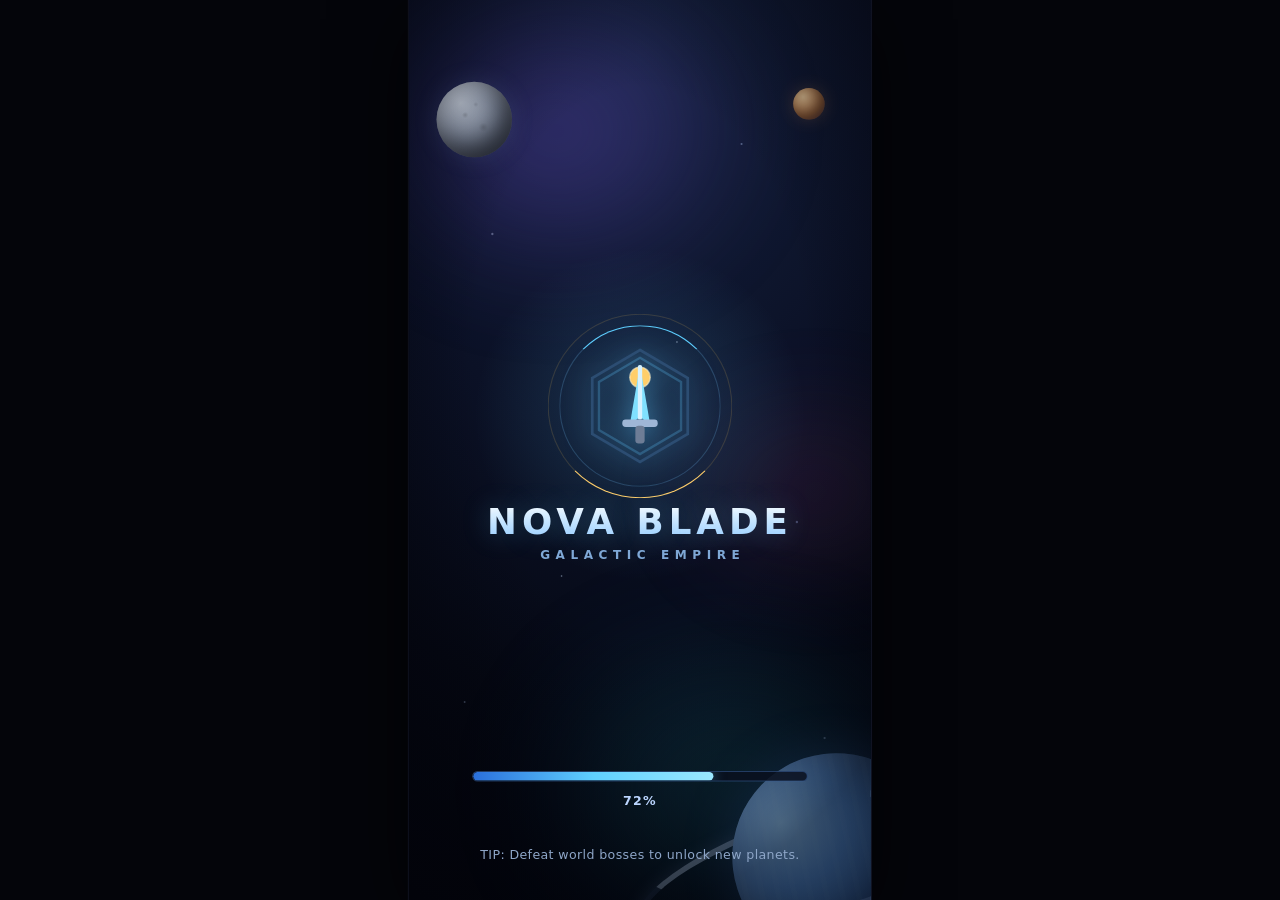
==== commit d06ccef0: "Update index.html" ====
--- a/index.html
+++ b/index.html
@@ -1,6 +1,7 @@
 <!DOCTYPE html>
 <html lang="en">
 <head>
+   <link rel="manifest" href="manifest.json">
 <meta charset="UTF-8">
 <meta name="viewport" content="width=device-width, initial-scale=1.0, user-scalable=no, viewport-fit=cover">
 <title>NOVA BLADE: Galactic Empire</title>
